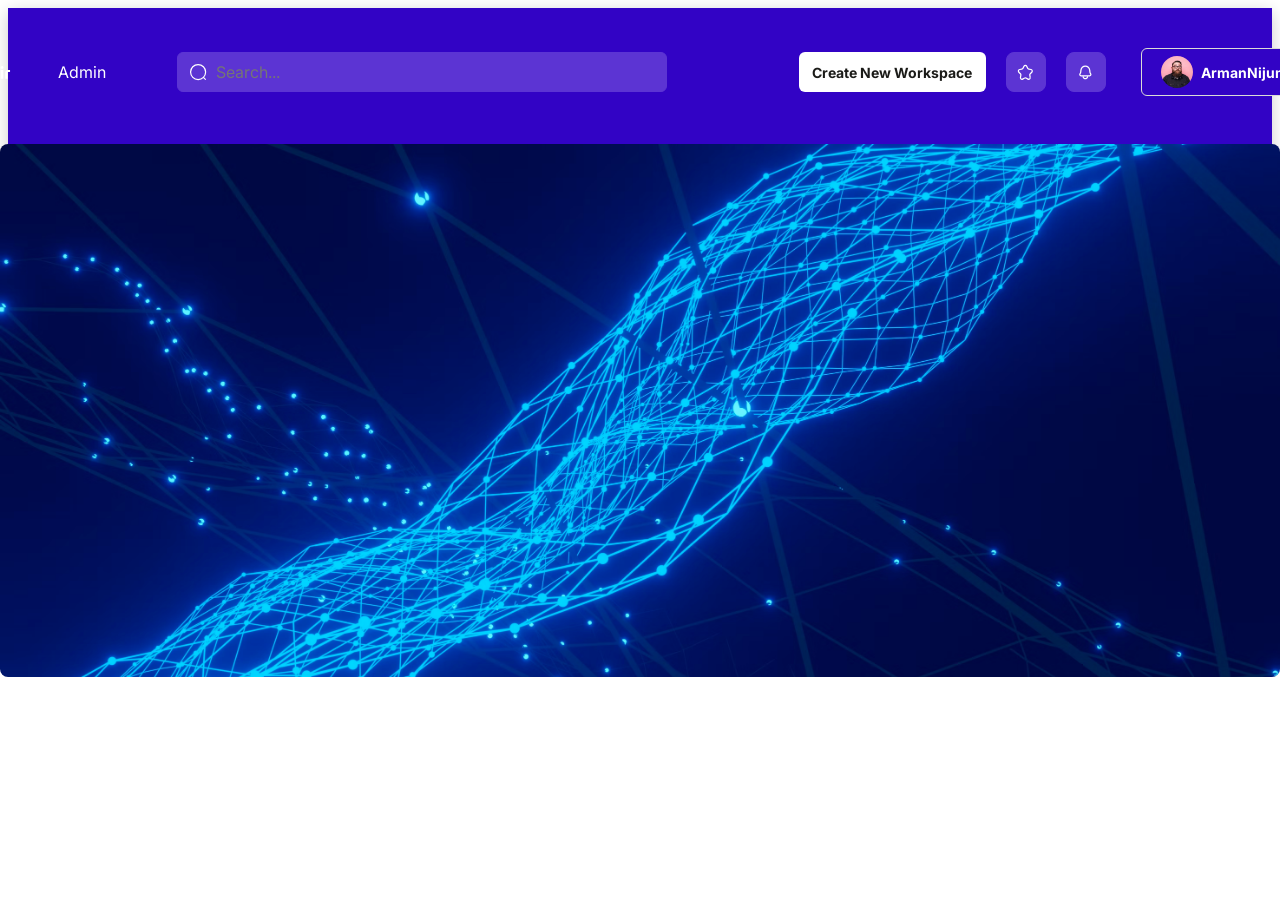
==== index.html @ 70e7b848 "Deploying to gh-pages from @ mooreandrew790/DireDemo@0fb640bbb8e37ad60424a8025bb36c1a127065a5 🚀" ====
<!DOCTYPE html><html><head><meta charSet="utf-8"/><meta name="viewport" content="width=device-width"/><meta name="next-head-count" content="2"/><link rel="preload" href="/_next/static/css/ab44ce7add5c3d11.css" as="style"/><link rel="stylesheet" href="/_next/static/css/ab44ce7add5c3d11.css" data-n-g=""/><link rel="preload" href="/_next/static/css/dc3873ab738b9bce.css" as="style"/><link rel="stylesheet" href="/_next/static/css/dc3873ab738b9bce.css" data-n-p=""/><noscript data-n-css=""></noscript><script defer="" nomodule="" src="/_next/static/chunks/polyfills-c67a75d1b6f99dc8.js"></script><script src="/_next/static/chunks/webpack-c491b2a411a4f8fa.js" defer=""></script><script src="/_next/static/chunks/framework-7dc8a65f4a0cda33.js" defer=""></script><script src="/_next/static/chunks/main-df1ecbdd0458747a.js" defer=""></script><script src="/_next/static/chunks/pages/_app-c2779e3d6f8c6243.js" defer=""></script><script src="/_next/static/chunks/219-6e9c9cba8bc4fe45.js" defer=""></script><script src="/_next/static/chunks/pages/index-1f3f9304adf712e7.js" defer=""></script><script src="/_next/static/LO3xbbpgsCftKKt5Zr5r4/_buildManifest.js" defer=""></script><script src="/_next/static/LO3xbbpgsCftKKt5Zr5r4/_ssgManifest.js" defer=""></script></head><body><div id="__next"><style>
        body {
          margin: 0;
        }
      </style><div class="plasmic_dair_prototype_plasmic_page_wrapper__RgYCq"><div class="plasmic_dair_prototype_all__zmJiw plasmic_dair_prototype_root_reset__dfK2D plasmic_dair_prototype_plasmic_default_styles__KiikU PlasmicHomepage_root__vpNJ7"><div class="plasmic_dair_prototype_all__zmJiw PlasmicHomepage_container__5GKPu"><div class="plasmic_dair_prototype_all__zmJiw plasmic_dair_prototype_root_reset__dfK2D plasmic_dair_prototype_plasmic_default_styles__KiikU PlasmicHeader_root__o10tr __wab_instance PlasmicHomepage_header__nyD7u"><div class="__wab_flex-container"><div class="plasmic_dair_prototype_all__zmJiw PlasmicHeader_freeBox__sdy5m"><div class="__wab_flex-container"><div class="plasmic_dair_prototype_all__zmJiw PlasmicHeader_group__GZYSv"><div class="plasmic_dair_prototype_all__zmJiw PlasmicHeader_group2__TCOmg"><div class="plasmic_dair_prototype_all__zmJiw PlasmicHeader_group3__mRiJ9"><div class="plasmic_dair_prototype_all__zmJiw PlasmicHeader_group4__qfUpE"><svg xmlns="http://www.w3.org/2000/svg" fill="none" viewBox="0 0 3 6" height="1em" width="1em" style="fill:currentcolor" class="plasmic-default__svg plasmic_dair_prototype_all__zmJiw PlasmicHeader_svg__maZ6S__Tutso" role="img"><path d="M0 4.04V1.71L2.944 0v5.751L0 4.04z" fill="currentColor"></path></svg></div><svg xmlns="http://www.w3.org/2000/svg" fill="none" viewBox="0 0 12 19" height="1em" width="1em" style="fill:currentcolor" class="plasmic-default__svg plasmic_dair_prototype_all__zmJiw PlasmicHeader_svg__ypmWp__2fuoL" role="img"><path opacity=".9" d="M11.443 12.484V0L8.499 1.711v9.062L0 15.739l1.5 2.552 9.943-5.807z" fill="currentColor"></path></svg><svg xmlns="http://www.w3.org/2000/svg" fill="none" viewBox="0 0 15 34" height="1em" width="1em" style="fill:currentcolor" class="plasmic-default__svg plasmic_dair_prototype_all__zmJiw PlasmicHeader_svg__bifZm__hcX4g" role="img"><path opacity=".7" d="M14.678 7.687L1.473 0 0 2.567l11.735 6.845v14.645L.027 30.874l1.5 2.567 13.15-7.659V7.687z" fill="currentColor"></path></svg><svg xmlns="http://www.w3.org/2000/svg" fill="none" viewBox="0 0 18 35" height="1em" width="1em" style="fill:currentcolor" class="plasmic-default__svg plasmic_dair_prototype_all__zmJiw PlasmicHeader_svg__puZoU__2rNwa" role="img"><path opacity=".5" d="M17.692 9.454L1.486 0 0 2.581l14.748 8.599V32.5l2.944 1.725V9.454z" fill="currentColor"></path></svg></div></div><svg xmlns="http://www.w3.org/2000/svg" fill="none" viewBox="0 0 33 14" height="1em" width="1em" style="fill:currentcolor" class="plasmic-default__svg plasmic_dair_prototype_all__zmJiw PlasmicHeader_svg__y97Uo__Ydhdg" role="img"><path d="M4.763 13.466c-.75 0-1.43-.126-2.027-.365a3.962 3.962 0 01-1.5-1.038 4.532 4.532 0 01-.917-1.57A6.022 6.022 0 010 8.513c0-.911.18-1.697.542-2.384a3.956 3.956 0 011.527-1.613c.667-.393 1.417-.59 2.292-.59.374 0 .736.057 1.083.155.347.112.666.266.944.463.278.196.514.435.694.715h.014V.196h2.43V8.5c0 .996-.194 1.88-.583 2.623a4.247 4.247 0 01-1.638 1.726c-.709.42-1.556.617-2.542.617zm0-2.09c.486 0 .903-.112 1.236-.35.347-.24.611-.562.792-.969.18-.406.277-.855.277-1.36 0-.505-.097-.954-.277-1.36a2.256 2.256 0 00-.792-.969c-.347-.238-.75-.35-1.236-.35-.472 0-.889.112-1.236.35a2.256 2.256 0 00-.791.968c-.18.407-.278.856-.278 1.36 0 .506.097.955.278 1.361.18.407.444.73.791.968.361.239.764.351 1.236.351zm10.527 2.09c-.82 0-1.542-.21-2.153-.645-.611-.435-1.083-1.01-1.43-1.726-.334-.715-.5-1.514-.5-2.384 0-.898.194-1.697.57-2.427.388-.73.93-1.304 1.652-1.725.722-.421 1.583-.631 2.583-.631 1.013 0 1.874.21 2.569.645a4.358 4.358 0 011.597 1.74c.36.729.555 1.528.555 2.412v4.545h-2.43v-1.515h-.042c-.18.322-.402.617-.666.87a2.86 2.86 0 01-.958.63c-.375.14-.82.211-1.348.211zm.694-2.09c.472 0 .875-.112 1.222-.35.347-.24.61-.562.791-.969.181-.406.278-.87.278-1.36 0-.491-.097-.954-.277-1.347a2.301 2.301 0 00-.792-.954c-.347-.238-.75-.35-1.222-.35-.486 0-.903.112-1.25.35a2.3 2.3 0 00-.791.954 3.233 3.233 0 00-.278 1.347c0 .49.097.954.278 1.36.18.407.444.73.791.968.347.239.764.351 1.25.351zm8.263-8.318c-.417 0-.764-.154-1.07-.449a1.459 1.459 0 01-.444-1.08c0-.42.153-.772.444-1.08A1.43 1.43 0 0124.247 0c.416 0 .763.154 1.069.449.305.308.444.66.444 1.08 0 .42-.152.771-.444 1.08a1.461 1.461 0 01-1.07.449zm-1.223 10.198V4.138h2.445v9.118h-2.445zm4.639-.001V6.733c0-.814.222-1.445.68-1.908.458-.463 1.083-.687 1.889-.687h2.5v2.09h-2.07a.601.601 0 00-.402.154.542.542 0 00-.167.407v6.452h-2.43v.014z" fill="currentColor"></path></svg></div><div class="plasmic_dair_prototype_all__zmJiw PlasmicHeader_text__bvOd__BmDYK"><span class="plasmic_default__all plasmic_default__span" style="color:#FFFFFF">Admin</span></div><div class="plasmic_dair_prototype_all__zmJiw plasmic_dair_prototype_root_reset__dfK2D plasmic_dair_prototype_plasmic_default_styles__KiikU PlasmicInput_root__XRYMZ __wab_instance PlasmicHeader_inputSearch__LH7OE"><div class="plasmic_dair_prototype_all__zmJiw PlasmicInput_startIconContainer__3_WaG"><div class="__wab_slot PlasmicInput_slotTargetStartIcon__v1Rfj"><svg xmlns="http://www.w3.org/2000/svg" fill="none" viewBox="0 0 24 24" height="1em" width="1em" style="stroke:currentcolor" class="plasmic-default__svg plasmic_dair_prototype_all__zmJiw PlasmicHomepage_svg__O1zzw" role="img"><path d="M21 11.5a9.5 9.5 0 10-19 0 9.5 9.5 0 0019 0z" stroke="currentColor" stroke-width="1.5" stroke-linejoin="round"></path><path d="M18.5 18.5L22 22" stroke="currentColor" stroke-width="1.5" stroke-linecap="round" stroke-linejoin="round"></path></svg></div></div><input class="plasmic_dair_prototype_all__zmJiw plasmic_dair_prototype_input__nPx3l PlasmicInput_input__nJtvK" placeholder="Search..." type="text"/><div class="plasmic_dair_prototype_all__zmJiw PlasmicInput_endIconContainer__43l_n"><svg xmlns="http://www.w3.org/2000/svg" fill="none" viewBox="0 0 24 24" height="1em" width="1em" style="fill:currentcolor" class="plasmic-default__svg plasmic_dair_prototype_all__zmJiw PlasmicHeader_svg__jswSo__1K0Lx" role="img"><path fill-rule="evenodd" clip-rule="evenodd" d="M18.416 5.876a.75.75 0 01.208 1.04L11.42 17.721a1.75 1.75 0 01-2.871.06l-3.156-4.34a.75.75 0 111.214-.882l3.155 4.339a.25.25 0 00.41-.009l7.204-10.805a.75.75 0 011.04-.208z" fill="currentColor"></path></svg></div></div><button class="plasmic_dair_prototype_all__zmJiw plasmic_dair_prototype_button__OJLIY plasmic_dair_prototype_root_reset__dfK2D plasmic_dair_prototype_plasmic_default_styles__KiikU PlasmicButton_root__8mukD PlasmicButton_rootcolor_white__GkTK5 __wab_instance PlasmicHeader_workspace__k7fON"><div class="__wab_flex-container"><div class="plasmic_dair_prototype_all__zmJiw PlasmicButton_contentContainer__QXK8z"><div class="__wab_slot PlasmicButton_slotTargetChildren__a0Y_V PlasmicButton_slotTargetChildrencolor_white__2lhyl"><div class="plasmic_dair_prototype_all__zmJiw PlasmicHeader_text__u5Lpc__4wMqS">Create New Workspace</div></div></div></div></button><button class="plasmic_dair_prototype_all__zmJiw plasmic_dair_prototype_button__OJLIY plasmic_dair_prototype_root_reset__dfK2D plasmic_dair_prototype_plasmic_default_styles__KiikU PlasmicStarIconButton_root__rrEGf __wab_instance PlasmicHeader_starIconButton__H_pYC"><svg xmlns="http://www.w3.org/2000/svg" fill="none" viewBox="0 0 20 20" height="1em" width="1em" style="fill:currentcolor" class="plasmic-default__svg plasmic_dair_prototype_all__zmJiw PlasmicStarIconButton_svg__Rimt1" role="img"><path d="M5.825 6.207l.112.742-.112-.742zm1.377-1.04l-.678-.321.678.322zM2.22 9.842l.534-.527-.534.527zM3.233 6.6l-.112-.742.112.742zm1.388 6.825l.74.122-.74-.122zm-.526-1.683l-.534.527.534-.527zm2.735 6.37l-.36-.658.36.658zm-2.65-2.005l-.74-.122.74.122zm6.672.737l-.36.658.36-.658zm-1.702 0l.36.658-.36-.658zm6.672-.737l.74-.122-.74.122zm-2.652 2.004l.36-.658-.36.658zm2.735-6.37l-.534-.526.534.526zm-.526 1.683l-.74.122.74-.122zm1.388-6.825l.112-.742-.112.742zM17.78 9.84l.534.527-.534-.527zM12.8 5.168l.677-.322-.678.322zm1.376 1.04l-.112.741.112-.742zM11.64 2.726l-.677.322.677-.322zm-3.278 0l.677.322-.677-.322zm2.6.322l1.16 2.441 1.355-.643-1.16-2.441-1.354.643zm3.102 3.901l2.591.391.224-1.483-2.591-.391-.224 1.483zm3.182 2.365l-1.875 1.9 1.068 1.054 1.875-1.9-1.068-1.054zm-2.607 4.232l.443 2.683 1.48-.244-.443-2.683-1.48.244zm-1.11 3.907l-2.318-1.267-.719 1.316 2.318 1.267.72-1.316zM8.79 16.186l-2.318 1.267.72 1.316 2.317-1.267-.72-1.316zm-3.871.043l.443-2.683-1.48-.244-.443 2.683 1.48.244zm-.29-5.014l-1.874-1.9-1.068 1.053 1.875 1.9 1.068-1.053zM3.347 7.34l2.591-.391-.224-1.483-2.591.391.224 1.483zM7.88 5.49l1.16-2.442-1.356-.643-1.159 2.441 1.355.643zM5.937 6.948a2.585 2.585 0 001.942-1.46l-1.355-.643a1.085 1.085 0 01-.81.62l.223 1.483zM2.755 9.314c-.683-.692-.263-1.844.59-1.974l-.223-1.483C.977 6.181.2 8.86 1.687 10.367l1.068-1.053zm2.607 4.232a2.698 2.698 0 00-.732-2.331l-1.068 1.053a1.2 1.2 0 01.32 1.034l1.48.244zm1.11 3.907c-.733.4-1.719-.22-1.553-1.224l-1.48-.244c-.347 2.102 1.803 3.85 3.752 2.784l-.72-1.316zm4.738-1.267a2.517 2.517 0 00-2.42 0l.719 1.316c.308-.169.674-.169.982 0l.72-1.316zm3.871.043c.166 1.004-.82 1.625-1.553 1.224l-.72 1.316c1.95 1.065 4.1-.682 3.753-2.784l-1.48.244zm.29-5.014a2.698 2.698 0 00-.733 2.33l1.48-.243a1.198 1.198 0 01.32-1.034l-1.068-1.053zm1.283-3.875c.854.13 1.274 1.282.591 1.974l1.068 1.054c1.487-1.508.71-4.187-1.435-4.51l-.224 1.482zm-4.533-1.85a2.585 2.585 0 001.942 1.459l.224-1.483a1.085 1.085 0 01-.811-.62l-1.355.643zm.196-3.085a2.548 2.548 0 00-4.634 0l1.355.643a1.048 1.048 0 011.924 0l1.355-.643z" fill="currentColor"></path></svg></button><button class="plasmic_dair_prototype_all__zmJiw plasmic_dair_prototype_button__OJLIY plasmic_dair_prototype_root_reset__dfK2D plasmic_dair_prototype_plasmic_default_styles__KiikU PlasmicAlarmIconButton_root__gbiq6 __wab_instance PlasmicHeader_alarmIconButton__UtV1y"><svg xmlns="http://www.w3.org/2000/svg" fill="none" viewBox="0 0 20 20" height="1em" width="1em" style="fill:currentcolor" class="plasmic-default__svg plasmic_dair_prototype_all__zmJiw PlasmicAlarmIconButton_svg__r7a53" role="img"><path d="M3.713 11.567l-.572-.486.572.486zm.733-1.702l.745.085-.745-.085zm11.108 0l.746-.084-.746.084zm.733 1.702l.572-.486-.572.486zm-1.02-4.239l-.745.085.745-.085zm-10.534 0l-.745-.084.745.084zm10.409 6.089H4.858v1.5h10.284v-1.5zm-.62-6.004l.287 2.537 1.49-.169-.287-2.537-1.49.169zM5.19 9.95l.287-2.537-1.49-.17L3.7 9.782l1.49.169zm-.907 2.102A3.93 3.93 0 005.19 9.95L3.7 9.78a2.436 2.436 0 01-.56 1.3l1.143.971zM14.81 9.95c.088.776.403 1.51.907 2.102l1.143-.97a2.431 2.431 0 01-.56-1.301l-1.49.169zm-9.95 3.467c-.626 0-1.05-.805-.575-1.365l-1.143-.97c-1.246 1.467-.273 3.835 1.717 3.835v-1.5zm10.283 1.5c1.99 0 2.963-2.368 1.717-3.836l-1.144.971c.476.56.052 1.365-.573 1.365v1.5zm.87-7.673C15.66 4.13 13.09 1.75 10 1.75v1.5c2.292 0 4.25 1.772 4.522 4.163l1.49-.17zm-10.534.169C5.75 5.022 7.708 3.25 10 3.25v-1.5c-3.09 0-5.66 2.38-6.012 5.494l1.49.169zm7.723 8.683a.75.75 0 10-1.404-.526l1.404.526zm-5-.526a.75.75 0 00-1.404.526l1.404-.526zm3.596 0c-.25.667-.944 1.18-1.798 1.18v1.5c1.455 0 2.724-.878 3.202-2.154l-1.404-.526zM10 16.75c-.854 0-1.548-.513-1.798-1.18l-1.404.526C7.276 17.372 8.545 18.25 10 18.25v-1.5z" fill="currentColor"></path></svg></button><button class="plasmic_dair_prototype_all__zmJiw plasmic_dair_prototype_button__OJLIY plasmic_dair_prototype_root_reset__dfK2D plasmic_dair_prototype_plasmic_default_styles__KiikU PlasmicUserSelect_root__X_z65 __wab_instance PlasmicHeader_userSelect__6zmpL"><div class="plasmic_dair_prototype_all__zmJiw PlasmicUserSelect_contentContainer__HIAAN"><div class="__wab_slot PlasmicUserSelect_slotTargetSelectedContent__ETXpO"><div class="plasmic_dair_prototype_all__zmJiw PlasmicUserSelect_freeBox__lpFfP__MzpZl"><div class="PlasmicUserSelect_img__t1CGc__aX7ux __wab_img-wrapper"><img alt="" aria-hidden="true" class="__wab_img-spacer-svg" src="[data-uri]" style="width:100%;height:100%"/><picture class="__wab_picture"><img alt="" loading="lazy" class="__wab_img" decoding="async" src="/plasmic/dair_prototype/images/avatarsvg.svg" style="width:0;height:0"/></picture></div><div class="plasmic_dair_prototype_all__zmJiw PlasmicUserSelect_text__eE8C9__bjGX8"><span class="plasmic_dair_prototype_all__zmJiw plasmic_dair_prototype_span__nQXVe plasmic_dair_prototype_plasmic_default__inline__5UFz7 PlasmicUserSelect_span__lFhp6__kzTFo">ArmanNijum</span></div></div></div></div><svg xmlns="http://www.w3.org/2000/svg" fill="none" viewBox="0 0 24 24" height="1em" width="1em" class="plasmic-default__svg plasmic_dair_prototype_all__zmJiw PlasmicUserSelect_dropdownIcon__Zj_Uu" role="img"><path stroke="currentColor" stroke-linecap="round" stroke-linejoin="round" stroke-width="1.5" d="M15.25 10.75L12 14.25l-3.25-3.5"></path></svg></button></div></div></div></div><div class="PlasmicHomepage_bannerImage__vOoOV __wab_img-wrapper"><img alt="" aria-hidden="true" class="__wab_img-spacer-svg" src="[data-uri]" style="width:100%;height:100%"/><picture class="__wab_picture"><img alt="banner image" loading="lazy" class="__wab_img" decoding="async" src="/plasmic/dair_prototype/images/f00050A1E18C9D48Aa9Ecf381112344Fpng.png" style="width:0;height:0"/></picture></div></div></div></div></div><script id="__NEXT_DATA__" type="application/json">{"props":{"pageProps":{}},"page":"/","query":{},"buildId":"LO3xbbpgsCftKKt5Zr5r4","nextExport":true,"autoExport":true,"isFallback":false,"scriptLoader":[]}</script></body></html>
---- _next/static/css/ab44ce7add5c3d11.css ----
body,html{padding:0;margin:0;font-family:-apple-system,BlinkMacSystemFont,Segoe UI,Roboto,Oxygen,Ubuntu,Cantarell,Fira Sans,Droid Sans,Helvetica Neue,sans-serif}a{color:inherit;text-decoration:none}*{box-sizing:border-box}@media (prefers-color-scheme:dark){html{color-scheme:dark}body{color:#fff;background:#000}}
---- _next/static/css/ab44ce7add5c3d11.css ----
body,html{padding:0;margin:0;font-family:-apple-system,BlinkMacSystemFont,Segoe UI,Roboto,Oxygen,Ubuntu,Cantarell,Fira Sans,Droid Sans,Helvetica Neue,sans-serif}a{color:inherit;text-decoration:none}*{box-sizing:border-box}@media (prefers-color-scheme:dark){html{color-scheme:dark}body{color:#fff;background:#000}}
---- _next/static/css/dc3873ab738b9bce.css ----
@import url("https://fonts.googleapis.com/css2?family=Inter%3Aital%2Cwght%400%2C400%3B0%2C500%3B0%2C600%3B0%2C700%3B0%2C900&family=Inconsolata%3Aital%2Cwght%400%2C400%3B0%2C500%3B0%2C600%3B0%2C700%3B0%2C900&display=swap");.plasmic_dair_prototype_plasmic_default_styles__KiikU{--mixin-0HIQNllrzaih_font-family:"Inter";--mixin-0HIQNllrzaih_font-size:16px;--mixin-0HIQNllrzaih_font-weight:400;--mixin-0HIQNllrzaih_font-style:normal;--mixin-0HIQNllrzaih_color:#535353;--mixin-0HIQNllrzaih_text-align:left;--mixin-0HIQNllrzaih_text-transform:none;--mixin-0HIQNllrzaih_line-height:1.5;--mixin-0HIQNllrzaih_letter-spacing:normal;--mixin-0HIQNllrzaih_white-space:pre-wrap;--mixin-0HIQNllrzaih_user-select:text;--mixin-0HIQNllrzaih_text-decoration-line:none;--mixin-0HIQNllrzaih_text-overflow:clip;--mixin-xeJg1RBj1vXF_color:#000;--mixin-xeJg1RBj1vXF_font-weight:900;--mixin-xeJg1RBj1vXF_font-size:72px;--mixin-xeJg1RBj1vXF_line-height:1;--mixin-xeJg1RBj1vXF_letter-spacing:-4px;--mixin-xeJg1RBj1vXF_white-space:pre-wrap;--mixin-G_Ie8w1w5393_font-family:"Inter";--mixin-G_Ie8w1w5393_color:#000;--mixin-G_Ie8w1w5393_font-size:48px;--mixin-G_Ie8w1w5393_font-weight:700;--mixin-G_Ie8w1w5393_letter-spacing:-1px;--mixin-G_Ie8w1w5393_line-height:1.1;--mixin-G_Ie8w1w5393_white-space:pre-wrap;--mixin-eRZ-4_tg-JZt_color:#0070f3;--mixin-eRZ-4_tg-JZt_white-space:pre-wrap;--mixin-kQ_e6vzPdAu1_font-family:"Inter";--mixin-kQ_e6vzPdAu1_color:#000;--mixin-kQ_e6vzPdAu1_font-size:32px;--mixin-kQ_e6vzPdAu1_font-weight:600;--mixin-kQ_e6vzPdAu1_letter-spacing:-0.8px;--mixin-kQ_e6vzPdAu1_line-height:1.2;--mixin-kQ_e6vzPdAu1_white-space:pre-wrap;--mixin-trMCJkD4Tb-E_font-family:"Inter";--mixin-trMCJkD4Tb-E_color:#000;--mixin-trMCJkD4Tb-E_font-size:24px;--mixin-trMCJkD4Tb-E_font-weight:600;--mixin-trMCJkD4Tb-E_letter-spacing:-0.5px;--mixin-trMCJkD4Tb-E_line-height:1.3;--mixin-trMCJkD4Tb-E_white-space:pre-wrap;--mixin-zWiIbubKHjDO_background:linear-gradient(#f8f8f8,#f8f8f8);--mixin-zWiIbubKHjDO_border-bottom-color:#ddd;--mixin-zWiIbubKHjDO_border-bottom-style:solid;--mixin-zWiIbubKHjDO_border-bottom-width:1px;--mixin-zWiIbubKHjDO_border-left-color:#ddd;--mixin-zWiIbubKHjDO_border-left-style:solid;--mixin-zWiIbubKHjDO_border-left-width:1px;--mixin-zWiIbubKHjDO_border-right-color:#ddd;--mixin-zWiIbubKHjDO_border-right-style:solid;--mixin-zWiIbubKHjDO_border-right-width:1px;--mixin-zWiIbubKHjDO_border-top-color:#ddd;--mixin-zWiIbubKHjDO_border-top-style:solid;--mixin-zWiIbubKHjDO_border-top-width:1px;--mixin-zWiIbubKHjDO_border-bottom-left-radius:3px;--mixin-zWiIbubKHjDO_border-bottom-right-radius:3px;--mixin-zWiIbubKHjDO_border-top-left-radius:3px;--mixin-zWiIbubKHjDO_border-top-right-radius:3px;--mixin-zWiIbubKHjDO_font-family:"Inconsolata";--mixin-zWiIbubKHjDO_padding-bottom:1px;--mixin-zWiIbubKHjDO_padding-left:4px;--mixin-zWiIbubKHjDO_padding-right:4px;--mixin-zWiIbubKHjDO_padding-top:1px;--mixin-zWiIbubKHjDO_white-space:pre-wrap;--mixin-yZdt8EzDw9eO_border-left-color:#ddd;--mixin-yZdt8EzDw9eO_border-left-style:solid;--mixin-yZdt8EzDw9eO_border-left-width:3px;--mixin-yZdt8EzDw9eO_color:#888;--mixin-yZdt8EzDw9eO_padding-left:10px;--mixin-yZdt8EzDw9eO_white-space:pre-wrap;--mixin-A5YYs_8BdKxl_background:linear-gradient(#f8f8f8,#f8f8f8);--mixin-A5YYs_8BdKxl_border-bottom-color:#ddd;--mixin-A5YYs_8BdKxl_border-bottom-style:solid;--mixin-A5YYs_8BdKxl_border-bottom-width:1px;--mixin-A5YYs_8BdKxl_border-left-color:#ddd;--mixin-A5YYs_8BdKxl_border-left-style:solid;--mixin-A5YYs_8BdKxl_border-left-width:1px;--mixin-A5YYs_8BdKxl_border-right-color:#ddd;--mixin-A5YYs_8BdKxl_border-right-style:solid;--mixin-A5YYs_8BdKxl_border-right-width:1px;--mixin-A5YYs_8BdKxl_border-top-color:#ddd;--mixin-A5YYs_8BdKxl_border-top-style:solid;--mixin-A5YYs_8BdKxl_border-top-width:1px;--mixin-A5YYs_8BdKxl_border-bottom-left-radius:3px;--mixin-A5YYs_8BdKxl_border-bottom-right-radius:3px;--mixin-A5YYs_8BdKxl_border-top-left-radius:3px;--mixin-A5YYs_8BdKxl_border-top-right-radius:3px;--mixin-A5YYs_8BdKxl_font-family:"Inconsolata";--mixin-A5YYs_8BdKxl_padding-bottom:3px;--mixin-A5YYs_8BdKxl_padding-left:6px;--mixin-A5YYs_8BdKxl_padding-right:6px;--mixin-A5YYs_8BdKxl_padding-top:3px;--mixin-A5YYs_8BdKxl_white-space:pre-wrap;--mixin-RgE1v7tkkBMX_display:flex;--mixin-RgE1v7tkkBMX_flex-direction:column;--mixin-RgE1v7tkkBMX_align-items:stretch;--mixin-RgE1v7tkkBMX_justify-content:flex-start;--mixin-RgE1v7tkkBMX_list-style-position:outside;--mixin-RgE1v7tkkBMX_padding-left:40px;--mixin-RgE1v7tkkBMX_position:relative;--mixin-RgE1v7tkkBMX_list-style-type:disc;--mixin-RgE1v7tkkBMX_white-space:pre-wrap;--mixin-cDRS0KA5SGJ6Q_display:flex;--mixin-cDRS0KA5SGJ6Q_flex-direction:column;--mixin-cDRS0KA5SGJ6Q_align-items:stretch;--mixin-cDRS0KA5SGJ6Q_justify-content:flex-start;--mixin-cDRS0KA5SGJ6Q_list-style-position:outside;--mixin-cDRS0KA5SGJ6Q_padding-left:40px;--mixin-cDRS0KA5SGJ6Q_position:relative;--mixin-cDRS0KA5SGJ6Q_list-style-type:decimal;--mixin-cDRS0KA5SGJ6Q_white-space:pre-wrap;--mixin-NBHgDuV556ip5_font-family:"Inter";--mixin-NBHgDuV556ip5_color:#000;--mixin-NBHgDuV556ip5_font-size:20px;--mixin-NBHgDuV556ip5_font-weight:600;--mixin-NBHgDuV556ip5_letter-spacing:-0.3px;--mixin-NBHgDuV556ip5_line-height:1.5;--mixin-NBHgDuV556ip5_white-space:pre-wrap;--mixin-TDV754wQ6jbvo_font-family:"Inter";--mixin-TDV754wQ6jbvo_color:#000;--mixin-TDV754wQ6jbvo_font-size:16px;--mixin-TDV754wQ6jbvo_font-weight:600;--mixin-TDV754wQ6jbvo_line-height:1.5;--mixin-TDV754wQ6jbvo_white-space:pre-wrap;--mixin-qlwFELkPBTs4u_color:#3291ff;--mixin-qlwFELkPBTs4u_white-space:pre-wrap}:where(.plasmic_dair_prototype_all__zmJiw){display:block;white-space:inherit;grid-row:auto;grid-column:auto;position:relative;background:none;background-size:100% 100%;background-repeat:no-repeat;box-shadow:none;box-sizing:border-box;-webkit-text-decoration-line:none;text-decoration-line:none;margin:0;border-width:0}:where(.plasmic_dair_prototype___wab_expr_html_text__PSMBg *){white-space:inherit;grid-row:auto;grid-column:auto;background:none;background-size:100% 100%;background-repeat:no-repeat;box-shadow:none;box-sizing:border-box;-webkit-text-decoration-line:none;text-decoration-line:none;margin:0;border-width:0}:where(.plasmic_dair_prototype_img__bvGO4){display:inline-block}:where(.plasmic_dair_prototype___wab_expr_html_text__PSMBg img){white-space:inherit}:where(.plasmic_dair_prototype_li__pHl3e){display:list-item}:where(.plasmic_dair_prototype___wab_expr_html_text__PSMBg li){white-space:inherit}:where(.plasmic_dair_prototype_span__nQXVe){display:inline;position:static;font-family:inherit;line-height:inherit;font-size:inherit;font-style:inherit;font-weight:inherit;color:inherit;text-transform:inherit}:where(.plasmic_dair_prototype___wab_expr_html_text__PSMBg span){white-space:inherit;font-family:inherit;line-height:inherit;font-size:inherit;font-style:inherit;font-weight:inherit;color:inherit;text-transform:inherit}:where(.plasmic_dair_prototype_input__nPx3l){font-family:inherit;line-height:inherit;font-size:inherit;font-style:inherit;font-weight:inherit;color:inherit;text-transform:inherit;background-image:linear-gradient(#fff,#fff);padding:2px;border:1px solid #d3d3d3}:where(.plasmic_dair_prototype___wab_expr_html_text__PSMBg input){white-space:inherit;font-family:inherit;line-height:inherit;font-size:inherit;font-style:inherit;font-weight:inherit;color:inherit;text-transform:inherit;background-image:linear-gradient(#fff,#fff);padding:2px;border:1px solid #d3d3d3}:where(.plasmic_dair_prototype_textarea__bPj7V){font-family:inherit;line-height:inherit;font-size:inherit;font-style:inherit;font-weight:inherit;color:inherit;text-transform:inherit;padding:2px;border:1px solid #d3d3d3}:where(.plasmic_dair_prototype___wab_expr_html_text__PSMBg textarea){white-space:inherit;font-family:inherit;line-height:inherit;font-size:inherit;font-style:inherit;font-weight:inherit;color:inherit;text-transform:inherit;padding:2px;border:1px solid #d3d3d3}:where(.plasmic_dair_prototype_button__OJLIY){font-family:inherit;line-height:inherit;font-size:inherit;font-style:inherit;font-weight:inherit;color:inherit;text-transform:inherit;background-image:none;align-items:flex-start;text-align:center;padding:2px 6px;border:1px solid #d3d3d3}:where(.plasmic_dair_prototype___wab_expr_html_text__PSMBg button){white-space:inherit;font-family:inherit;line-height:inherit;font-size:inherit;font-style:inherit;font-weight:inherit;color:inherit;text-transform:inherit;background-image:none;align-items:flex-start;text-align:center;padding:2px 6px;border:1px solid #d3d3d3}:where(.plasmic_dair_prototype_code__ApAj1){font-family:inherit;line-height:inherit}:where(.plasmic_dair_prototype___wab_expr_html_text__PSMBg code){white-space:inherit;font-family:inherit;line-height:inherit}:where(.plasmic_dair_prototype_pre__96Lot){font-family:inherit;line-height:inherit}:where(.plasmic_dair_prototype___wab_expr_html_text__PSMBg pre){white-space:inherit;font-family:inherit;line-height:inherit}:where(.plasmic_dair_prototype_p__mShAT){font-family:inherit;line-height:inherit;font-size:inherit;font-style:inherit;font-weight:inherit;color:inherit;text-transform:inherit}:where(.plasmic_dair_prototype___wab_expr_html_text__PSMBg p){white-space:inherit;font-family:inherit;line-height:inherit;font-size:inherit;font-style:inherit;font-weight:inherit;color:inherit;text-transform:inherit}:where(.plasmic_dair_prototype_h1__duYfp){font-size:inherit;font-weight:inherit}:where(.plasmic_dair_prototype___wab_expr_html_text__PSMBg h1){white-space:inherit;font-size:inherit;font-weight:inherit}:where(.plasmic_dair_prototype_h2__aUso0){font-size:inherit;font-weight:inherit}:where(.plasmic_dair_prototype___wab_expr_html_text__PSMBg h2){white-space:inherit;font-size:inherit;font-weight:inherit}:where(.plasmic_dair_prototype_h3__eNijt){font-size:inherit;font-weight:inherit}:where(.plasmic_dair_prototype___wab_expr_html_text__PSMBg h3){white-space:inherit;font-size:inherit;font-weight:inherit}:where(.plasmic_dair_prototype_h4__cerYa){font-size:inherit;font-weight:inherit}:where(.plasmic_dair_prototype___wab_expr_html_text__PSMBg h4){white-space:inherit;font-size:inherit;font-weight:inherit}:where(.plasmic_dair_prototype_h5__aXVNU){font-size:inherit;font-weight:inherit}:where(.plasmic_dair_prototype___wab_expr_html_text__PSMBg h5){white-space:inherit;font-size:inherit;font-weight:inherit}:where(.plasmic_dair_prototype_h6__oZ5Vg){font-size:inherit;font-weight:inherit}:where(.plasmic_dair_prototype___wab_expr_html_text__PSMBg h6){white-space:inherit;font-size:inherit;font-weight:inherit}:where(.plasmic_dair_prototype_address__GTRQZ){font-style:inherit}:where(.plasmic_dair_prototype___wab_expr_html_text__PSMBg address){white-space:inherit;font-style:inherit}:where(.plasmic_dair_prototype_a__7USQZ){color:inherit}:where(.plasmic_dair_prototype___wab_expr_html_text__PSMBg a){white-space:inherit;color:inherit}:where(.plasmic_dair_prototype_ol__UYlNR){list-style-type:none;padding:0}:where(.plasmic_dair_prototype___wab_expr_html_text__PSMBg ol){white-space:inherit;list-style-type:none;padding:0}:where(.plasmic_dair_prototype_ul__AtQQa){list-style-type:none;padding:0}:where(.plasmic_dair_prototype___wab_expr_html_text__PSMBg ul){white-space:inherit;list-style-type:none;padding:0}:where(.plasmic_dair_prototype_select__xIwuq){padding:2px 6px}:where(.plasmic_dair_prototype___wab_expr_html_text__PSMBg select){white-space:inherit;padding:2px 6px}.plasmic_dair_prototype_plasmic_default__component_wrapper__6wdCD{display:grid}.plasmic_dair_prototype_plasmic_default__inline__5UFz7{display:inline}.plasmic_dair_prototype_plasmic_page_wrapper__RgYCq{display:flex;width:100%;min-height:100vh;align-items:stretch;align-self:start}.plasmic_dair_prototype_plasmic_page_wrapper__RgYCq>*{height:auto!important}.plasmic_dair_prototype___wab_expr_html_text__PSMBg{white-space:normal}.plasmic_dair_prototype_root_reset__dfK2D{font-family:var(--mixin-0HIQNllrzaih_font-family);font-size:var(--mixin-0HIQNllrzaih_font-size);font-weight:var(--mixin-0HIQNllrzaih_font-weight);font-style:var(--mixin-0HIQNllrzaih_font-style);color:var(--mixin-0HIQNllrzaih_color);text-align:var(--mixin-0HIQNllrzaih_text-align);text-transform:var(--mixin-0HIQNllrzaih_text-transform);line-height:var(--mixin-0HIQNllrzaih_line-height);letter-spacing:var(--mixin-0HIQNllrzaih_letter-spacing);white-space:var(--mixin-0HIQNllrzaih_white-space)}:where(.plasmic_dair_prototype_root_reset__dfK2D .plasmic_dair_prototype___wab_expr_html_text__PSMBg h1),:where(.plasmic_dair_prototype_root_reset__dfK2D .plasmic_dair_prototype_h1__duYfp),:where(.plasmic_dair_prototype_root_reset__dfK2D .plasmic_dair_prototype_plasmic_default__h1__C_DgC),:where(.plasmic_dair_prototype_root_reset__dfK2D.plasmic_dair_prototype_plasmic_default__h1__C_DgC){color:var(--mixin-xeJg1RBj1vXF_color);font-weight:var(--mixin-xeJg1RBj1vXF_font-weight);font-size:var(--mixin-xeJg1RBj1vXF_font-size);line-height:var(--mixin-xeJg1RBj1vXF_line-height);letter-spacing:var(--mixin-xeJg1RBj1vXF_letter-spacing)}:where(.plasmic_dair_prototype_root_reset__dfK2D .plasmic_dair_prototype___wab_expr_html_text__PSMBg h2),:where(.plasmic_dair_prototype_root_reset__dfK2D .plasmic_dair_prototype_h2__aUso0),:where(.plasmic_dair_prototype_root_reset__dfK2D .plasmic_dair_prototype_plasmic_default__h2__v1thI),:where(.plasmic_dair_prototype_root_reset__dfK2D.plasmic_dair_prototype_plasmic_default__h2__v1thI){font-family:var(--mixin-G_Ie8w1w5393_font-family);color:var(--mixin-G_Ie8w1w5393_color);font-size:var(--mixin-G_Ie8w1w5393_font-size);font-weight:var(--mixin-G_Ie8w1w5393_font-weight);letter-spacing:var(--mixin-G_Ie8w1w5393_letter-spacing);line-height:var(--mixin-G_Ie8w1w5393_line-height)}:where(.plasmic_dair_prototype_root_reset__dfK2D .plasmic_dair_prototype___wab_expr_html_text__PSMBg a),:where(.plasmic_dair_prototype_root_reset__dfK2D .plasmic_dair_prototype_a__7USQZ),:where(.plasmic_dair_prototype_root_reset__dfK2D .plasmic_dair_prototype_plasmic_default__a__zhnfI),:where(.plasmic_dair_prototype_root_reset__dfK2D.plasmic_dair_prototype_plasmic_default__a__zhnfI){color:var(--mixin-eRZ-4_tg-JZt_color)}:where(.plasmic_dair_prototype_root_reset__dfK2D .plasmic_dair_prototype___wab_expr_html_text__PSMBg h3),:where(.plasmic_dair_prototype_root_reset__dfK2D .plasmic_dair_prototype_h3__eNijt),:where(.plasmic_dair_prototype_root_reset__dfK2D .plasmic_dair_prototype_plasmic_default__h3__bv3Uc),:where(.plasmic_dair_prototype_root_reset__dfK2D.plasmic_dair_prototype_plasmic_default__h3__bv3Uc){font-family:var(--mixin-kQ_e6vzPdAu1_font-family);color:var(--mixin-kQ_e6vzPdAu1_color);font-size:var(--mixin-kQ_e6vzPdAu1_font-size);font-weight:var(--mixin-kQ_e6vzPdAu1_font-weight);letter-spacing:var(--mixin-kQ_e6vzPdAu1_letter-spacing);line-height:var(--mixin-kQ_e6vzPdAu1_line-height)}:where(.plasmic_dair_prototype_root_reset__dfK2D .plasmic_dair_prototype___wab_expr_html_text__PSMBg h4),:where(.plasmic_dair_prototype_root_reset__dfK2D .plasmic_dair_prototype_h4__cerYa),:where(.plasmic_dair_prototype_root_reset__dfK2D .plasmic_dair_prototype_plasmic_default__h4__34NYf),:where(.plasmic_dair_prototype_root_reset__dfK2D.plasmic_dair_prototype_plasmic_default__h4__34NYf){font-family:var(--mixin-trMCJkD4Tb-E_font-family);color:var(--mixin-trMCJkD4Tb-E_color);font-size:var(--mixin-trMCJkD4Tb-E_font-size);font-weight:var(--mixin-trMCJkD4Tb-E_font-weight);letter-spacing:var(--mixin-trMCJkD4Tb-E_letter-spacing);line-height:var(--mixin-trMCJkD4Tb-E_line-height)}:where(.plasmic_dair_prototype_root_reset__dfK2D .plasmic_dair_prototype___wab_expr_html_text__PSMBg code),:where(.plasmic_dair_prototype_root_reset__dfK2D .plasmic_dair_prototype_code__ApAj1),:where(.plasmic_dair_prototype_root_reset__dfK2D .plasmic_dair_prototype_plasmic_default__code__qLU13),:where(.plasmic_dair_prototype_root_reset__dfK2D.plasmic_dair_prototype_plasmic_default__code__qLU13){background:var(--mixin-zWiIbubKHjDO_background);font-family:var(--mixin-zWiIbubKHjDO_font-family);border-radius:var(--mixin-zWiIbubKHjDO_border-top-left-radius) var(--mixin-zWiIbubKHjDO_border-top-right-radius) var(--mixin-zWiIbubKHjDO_border-bottom-right-radius) var(--mixin-zWiIbubKHjDO_border-bottom-left-radius);padding:var(--mixin-zWiIbubKHjDO_padding-top) var(--mixin-zWiIbubKHjDO_padding-right) var(--mixin-zWiIbubKHjDO_padding-bottom) var(--mixin-zWiIbubKHjDO_padding-left);border-top:var(--mixin-zWiIbubKHjDO_border-top-width) var(--mixin-zWiIbubKHjDO_border-top-style) var(--mixin-zWiIbubKHjDO_border-top-color);border-right:var(--mixin-zWiIbubKHjDO_border-right-width) var(--mixin-zWiIbubKHjDO_border-right-style) var(--mixin-zWiIbubKHjDO_border-right-color);border-bottom:var(--mixin-zWiIbubKHjDO_border-bottom-width) var(--mixin-zWiIbubKHjDO_border-bottom-style) var(--mixin-zWiIbubKHjDO_border-bottom-color);border-left:var(--mixin-zWiIbubKHjDO_border-left-width) var(--mixin-zWiIbubKHjDO_border-left-style) var(--mixin-zWiIbubKHjDO_border-left-color)}:where(.plasmic_dair_prototype_root_reset__dfK2D .plasmic_dair_prototype___wab_expr_html_text__PSMBg blockquote),:where(.plasmic_dair_prototype_root_reset__dfK2D .plasmic_dair_prototype_blockquote__Xh9LK),:where(.plasmic_dair_prototype_root_reset__dfK2D .plasmic_dair_prototype_plasmic_default__blockquote__0PYpa),:where(.plasmic_dair_prototype_root_reset__dfK2D.plasmic_dair_prototype_plasmic_default__blockquote__0PYpa){color:var(--mixin-yZdt8EzDw9eO_color);padding-left:var(--mixin-yZdt8EzDw9eO_padding-left);border-left:var(--mixin-yZdt8EzDw9eO_border-left-width) var(--mixin-yZdt8EzDw9eO_border-left-style) var(--mixin-yZdt8EzDw9eO_border-left-color)}:where(.plasmic_dair_prototype_root_reset__dfK2D .plasmic_dair_prototype___wab_expr_html_text__PSMBg pre),:where(.plasmic_dair_prototype_root_reset__dfK2D .plasmic_dair_prototype_plasmic_default__pre__RwzI1),:where(.plasmic_dair_prototype_root_reset__dfK2D .plasmic_dair_prototype_pre__96Lot),:where(.plasmic_dair_prototype_root_reset__dfK2D.plasmic_dair_prototype_plasmic_default__pre__RwzI1){background:var(--mixin-A5YYs_8BdKxl_background);font-family:var(--mixin-A5YYs_8BdKxl_font-family);border-radius:var(--mixin-A5YYs_8BdKxl_border-top-left-radius) var(--mixin-A5YYs_8BdKxl_border-top-right-radius) var(--mixin-A5YYs_8BdKxl_border-bottom-right-radius) var(--mixin-A5YYs_8BdKxl_border-bottom-left-radius);padding:var(--mixin-A5YYs_8BdKxl_padding-top) var(--mixin-A5YYs_8BdKxl_padding-right) var(--mixin-A5YYs_8BdKxl_padding-bottom) var(--mixin-A5YYs_8BdKxl_padding-left);border-top:var(--mixin-A5YYs_8BdKxl_border-top-width) var(--mixin-A5YYs_8BdKxl_border-top-style) var(--mixin-A5YYs_8BdKxl_border-top-color);border-right:var(--mixin-A5YYs_8BdKxl_border-right-width) var(--mixin-A5YYs_8BdKxl_border-right-style) var(--mixin-A5YYs_8BdKxl_border-right-color);border-bottom:var(--mixin-A5YYs_8BdKxl_border-bottom-width) var(--mixin-A5YYs_8BdKxl_border-bottom-style) var(--mixin-A5YYs_8BdKxl_border-bottom-color);border-left:var(--mixin-A5YYs_8BdKxl_border-left-width) var(--mixin-A5YYs_8BdKxl_border-left-style) var(--mixin-A5YYs_8BdKxl_border-left-color)}:where(.plasmic_dair_prototype_root_reset__dfK2D .plasmic_dair_prototype___wab_expr_html_text__PSMBg ul),:where(.plasmic_dair_prototype_root_reset__dfK2D .plasmic_dair_prototype_plasmic_default__ul__71GGs),:where(.plasmic_dair_prototype_root_reset__dfK2D .plasmic_dair_prototype_ul__AtQQa),:where(.plasmic_dair_prototype_root_reset__dfK2D.plasmic_dair_prototype_plasmic_default__ul__71GGs){display:var(--mixin-RgE1v7tkkBMX_display);flex-direction:var(--mixin-RgE1v7tkkBMX_flex-direction);align-items:var(--mixin-RgE1v7tkkBMX_align-items);justify-content:var(--mixin-RgE1v7tkkBMX_justify-content);list-style-position:var(--mixin-RgE1v7tkkBMX_list-style-position);padding-left:var(--mixin-RgE1v7tkkBMX_padding-left);position:var(--mixin-RgE1v7tkkBMX_position);list-style-type:var(--mixin-RgE1v7tkkBMX_list-style-type);flex-column-gap:var(--mixin-RgE1v7tkkBMX_flex-column-gap)}:where(.plasmic_dair_prototype_root_reset__dfK2D .plasmic_dair_prototype___wab_expr_html_text__PSMBg ol),:where(.plasmic_dair_prototype_root_reset__dfK2D .plasmic_dair_prototype_ol__UYlNR),:where(.plasmic_dair_prototype_root_reset__dfK2D .plasmic_dair_prototype_plasmic_default__ol__FeNq4),:where(.plasmic_dair_prototype_root_reset__dfK2D.plasmic_dair_prototype_plasmic_default__ol__FeNq4){display:var(--mixin-cDRS0KA5SGJ6Q_display);flex-direction:var(--mixin-cDRS0KA5SGJ6Q_flex-direction);align-items:var(--mixin-cDRS0KA5SGJ6Q_align-items);justify-content:var(--mixin-cDRS0KA5SGJ6Q_justify-content);list-style-position:var(--mixin-cDRS0KA5SGJ6Q_list-style-position);padding-left:var(--mixin-cDRS0KA5SGJ6Q_padding-left);position:var(--mixin-cDRS0KA5SGJ6Q_position);list-style-type:var(--mixin-cDRS0KA5SGJ6Q_list-style-type);flex-column-gap:var(--mixin-cDRS0KA5SGJ6Q_flex-column-gap)}:where(.plasmic_dair_prototype_root_reset__dfK2D .plasmic_dair_prototype___wab_expr_html_text__PSMBg h5),:where(.plasmic_dair_prototype_root_reset__dfK2D .plasmic_dair_prototype_h5__aXVNU),:where(.plasmic_dair_prototype_root_reset__dfK2D .plasmic_dair_prototype_plasmic_default__h5__iSbsq),:where(.plasmic_dair_prototype_root_reset__dfK2D.plasmic_dair_prototype_plasmic_default__h5__iSbsq){font-family:var(--mixin-NBHgDuV556ip5_font-family);color:var(--mixin-NBHgDuV556ip5_color);font-size:var(--mixin-NBHgDuV556ip5_font-size);font-weight:var(--mixin-NBHgDuV556ip5_font-weight);letter-spacing:var(--mixin-NBHgDuV556ip5_letter-spacing);line-height:var(--mixin-NBHgDuV556ip5_line-height)}:where(.plasmic_dair_prototype_root_reset__dfK2D .plasmic_dair_prototype___wab_expr_html_text__PSMBg h6),:where(.plasmic_dair_prototype_root_reset__dfK2D .plasmic_dair_prototype_h6__oZ5Vg),:where(.plasmic_dair_prototype_root_reset__dfK2D .plasmic_dair_prototype_plasmic_default__h6__NQEBg),:where(.plasmic_dair_prototype_root_reset__dfK2D.plasmic_dair_prototype_plasmic_default__h6__NQEBg){font-family:var(--mixin-TDV754wQ6jbvo_font-family);color:var(--mixin-TDV754wQ6jbvo_color);font-size:var(--mixin-TDV754wQ6jbvo_font-size);font-weight:var(--mixin-TDV754wQ6jbvo_font-weight);line-height:var(--mixin-TDV754wQ6jbvo_line-height)}:where(.plasmic_dair_prototype_root_reset__dfK2D .plasmic_dair_prototype___wab_expr_html_text__PSMBg a:hover),:where(.plasmic_dair_prototype_root_reset__dfK2D .plasmic_dair_prototype_a__7USQZ:hover),:where(.plasmic_dair_prototype_root_reset__dfK2D .plasmic_dair_prototype_plasmic_default__a__zhnfI:hover),:where(.plasmic_dair_prototype_root_reset__dfK2D.plasmic_dair_prototype_plasmic_default__a__zhnfI:hover){color:var(--mixin-qlwFELkPBTs4u_color)}.__wab_flex-container{display:flex;flex:1 1;align-self:stretch;pointer-events:none}.__wab_flex-container>*{pointer-events:auto}.__wab_slot{display:contents}.__wab_slot-string-wrapper{position:relative}.__wab_passthrough{display:contents}.__wab_img-wrapper{position:relative;display:inherit;flex-direction:column;overflow:hidden;flex-shrink:0}.__wab_passthrough>.__wab_img-wrapper,.__wab_slot>.__wab_img-wrapper{display:block}.__wab_img,.__wab_img-spacer-svg{display:block;margin:0;border:none;padding:0}.__wab_img{position:absolute;top:0;left:0;bottom:0;right:0;width:100%;min-width:100%;max-width:100%;min-height:100%;max-height:100%;box-sizing:border-box}.__wab_picture{display:contents}.PlasmicInput_root__XRYMZ{width:490px;height:auto;align-items:center;background:#5c34d3;border-radius:6px;padding:7px 11px;border:1px solid #5c34d3}.PlasmicInput_root__XRYMZ,.PlasmicInput_startIconContainer__3_WaG{display:flex;flex-direction:row;justify-content:flex-start;position:relative}.PlasmicInput_startIconContainer__3_WaG{align-items:stretch;left:auto;top:auto;margin-right:8px}.PlasmicInput_slotTargetStartIcon__v1Rfj{color:#90908c}.PlasmicInput_svg__zlx8Q__T7j85{position:relative;-o-object-fit:cover;object-fit:cover;width:1em;height:1em;color:#fff;flex-shrink:0;border-radius:8px}.PlasmicInput_input__nJtvK{width:100%;left:auto;top:auto;background:#ffffff00;color:#fff;min-width:0;padding:0;border-width:0}.PlasmicInput_endIconContainer__43l_n{position:relative;flex-direction:row;align-items:stretch;justify-content:flex-start;left:auto;top:auto;margin-left:8px;display:none}.PlasmicInput_svg__zjNd0__Y_xux{position:relative;-o-object-fit:cover;object-fit:cover;width:1em;height:1em;flex-shrink:0}.PlasmicButton_root__8mukD{flex-direction:row;display:flex;position:relative;background:#232320;cursor:pointer;transition-property:background;transition-duration:.1s;border-radius:6px;padding:12px 20px;border-width:0}.PlasmicButton_root__8mukD>.__wab_flex-container{flex-direction:row;justify-content:center;align-items:center;margin-left:calc(0px - 8px);width:calc(100% + 8px)}.PlasmicButton_root__8mukD>.__wab_flex-container>*,.PlasmicButton_root__8mukD>.__wab_flex-container>.__wab_slot>*,.PlasmicButton_root__8mukD>.__wab_flex-container>.__wab_slot>picture>img,.PlasmicButton_root__8mukD>.__wab_flex-container>picture>img{margin-left:8px}.PlasmicButton_rootshowStartIcon__BQGMl{padding-left:16px}.PlasmicButton_rootcolor_green__lbKA8{background:#30a46c}.PlasmicButton_rootcolor_yellow__meB8W{background:#f5d90a}.PlasmicButton_rootcolor_red__Og_Tg{background:#e54d2e}.PlasmicButton_rootcolor_sand__VsKTP{background:#717069}.PlasmicButton_rootcolor_white__GkTK5{background:#fff}.PlasmicButton_rootcolor_softBlue__j8T0Z{background:#edf6ff}.PlasmicButton_rootcolor_softGreen__NtuTt{background:#e9f9ee}.PlasmicButton_rootcolor_softYellow__Fq6Re{background:#fffbd1}.PlasmicButton_rootcolor_softRed__KfVkT{background:#fff0ee}.PlasmicButton_rootcolor_softSand__NazG2{background:#eeeeec}.PlasmicButton_rootshowEndIcon__0jsFA{padding-right:16px}.PlasmicButton_rootcolor_clear__NIbka,.PlasmicButton_rootcolor_link__vhez3{background:#ffffff00}.PlasmicButton_rootisDisabled__yI0oV{cursor:not-allowed;opacity:.6}.PlasmicButton_rootshape_rounded__MzlP_{padding-left:20px;padding-right:20px;min-width:100px;border-radius:999px}.PlasmicButton_rootshape_round__BEdt6{border-radius:50%;padding:12px}.PlasmicButton_rootshape_sharp__b4aMC{border-radius:0}.PlasmicButton_rootsize_compact__bRg2k{padding:6px 16px}.PlasmicButton_rootsize_minimal__61Pv3{padding:0}.PlasmicButton_rootcolor_blue___y7jG{background:#0091ff}.PlasmicButton_rootsize_compact_shape_round__345XZ{padding:6px}.PlasmicButton_rootshowStartIcon_shape_rounded__FnX_y{padding-left:16px}.PlasmicButton_rootshowEndIcon_shape_rounded__oQha4{padding-right:16px}.PlasmicButton_root__8mukD:hover{background:#282826}.PlasmicButton_rootcolor_green__lbKA8:hover{background:#3cb179}.PlasmicButton_rootcolor_yellow__meB8W:hover{background:#ffef5c}.PlasmicButton_rootcolor_red__Og_Tg:hover{background:#ec5e41}.PlasmicButton_rootcolor_sand__VsKTP:hover{background:#7f7e77}.PlasmicButton_rootcolor_white__GkTK5:hover{background:#ffef5c}.PlasmicButton_rootcolor_softBlue__j8T0Z:hover{background:#e1f0ff}.PlasmicButton_rootcolor_softGreen__NtuTt:hover{background:#ddf3e4}.PlasmicButton_rootcolor_softYellow__Fq6Re:hover{background:#fff8bb}.PlasmicButton_rootcolor_softRed__KfVkT:hover{background:#ffe6e2}.PlasmicButton_rootcolor_clear__NIbka:hover,.PlasmicButton_rootcolor_softSand__NazG2:hover{background:#e9e9e6}.PlasmicButton_rootcolor_link__vhez3:hover{background:#ffffff00}.PlasmicButton_rootcolor_blue___y7jG:hover{background:#369eff}.PlasmicButton_root__8mukD:focus-within{box-shadow:0 0 0 3px #96c7f2;outline:none}.PlasmicButton_root___focusVisibleWithin__lLZ1e{box-shadow:0 0 0 3px #96c7f2;outline:none}.PlasmicButton_root__8mukD:active{background:#2e2e2b}.PlasmicButton_rootcolor_green__lbKA8:active{background:#4cc38a}.PlasmicButton_rootcolor_yellow__meB8W:active{background:#f0c000}.PlasmicButton_rootcolor_red__Og_Tg:active{background:#f16a50}.PlasmicButton_rootcolor_sand__VsKTP:active{background:#a1a09a}.PlasmicButton_rootcolor_white__GkTK5:active{background:#f0c000}.PlasmicButton_rootcolor_softBlue__j8T0Z:active{background:#cee7fe}.PlasmicButton_rootcolor_softGreen__NtuTt:active{background:#ccebd7}.PlasmicButton_rootcolor_softYellow__Fq6Re:active{background:#fef2a4}.PlasmicButton_rootcolor_softRed__KfVkT:active{background:#fdd8d3}.PlasmicButton_rootcolor_clear__NIbka:active,.PlasmicButton_rootcolor_softSand__NazG2:active{background:#e3e3e0}.PlasmicButton_rootcolor_link__vhez3:active{background:#ffffff00}.PlasmicButton_rootcolor_blue___y7jG:active{background:#52a9ff}.PlasmicButton_startIconContainer__RMc0x{display:flex;position:relative;flex-direction:row;align-items:stretch;justify-content:flex-start}.PlasmicButton_startIconContainershowStartIcon__3oEex{display:flex}.PlasmicButton_slotTargetStartIcon__cnYR2{color:#ededec}.PlasmicButton_slotTargetStartIconcolor_white__ju1Jx,.PlasmicButton_slotTargetStartIconcolor_yellow__0NRez{color:#35290f}.PlasmicButton_slotTargetStartIconcolor_softBlue__oabvX{color:#006adc}.PlasmicButton_slotTargetStartIconcolor_softGreen__Vlxmt{color:#18794e}.PlasmicButton_slotTargetStartIconcolor_softYellow__j0538{color:#946800}.PlasmicButton_slotTargetStartIconcolor_softRed___uvro{color:#ca3214}.PlasmicButton_slotTargetStartIconcolor_softSand__hHWqN{color:#706f6c}.PlasmicButton_slotTargetStartIconcolor_clear__IODTJ{color:#1b1b18}.PlasmicButton_slotTargetStartIconcolor_link__DnS7O{color:#0091ff}.PlasmicButton_rootcolor_link__vhez3:hover .PlasmicButton_slotTargetStartIconcolor_link__DnS7O{color:#0081f1}.PlasmicButton_rootcolor_link__vhez3:active .PlasmicButton_slotTargetStartIconcolor_link__DnS7O{color:#006adc}.PlasmicButton_svg__msMgv__CrNnI{position:relative;-o-object-fit:cover;object-fit:cover;width:1em;height:1em;flex-shrink:0}.PlasmicButton_contentContainer__QXK8z{display:flex;position:relative;flex-direction:row;align-items:stretch;justify-content:flex-start}.PlasmicButton_root__8mukD .PlasmicButton_contentContainer___focusVisibleWithin__eKjvR{outline:none}.PlasmicButton_slotTargetChildren__a0Y_V{color:#ededec;font-weight:500;white-space:pre}.PlasmicButton_slotTargetChildrencolor_green__3K5d3{color:#fff}.PlasmicButton_slotTargetChildrencolor_yellow__WmV_u{color:#35290f}.PlasmicButton_slotTargetChildrencolor_red__DP_cp,.PlasmicButton_slotTargetChildrencolor_sand__rbmbI{color:#fff}.PlasmicButton_slotTargetChildrencolor_white__2lhyl{color:#1b1b18}.PlasmicButton_slotTargetChildrencolor_softBlue__cbB9i{color:#006adc}.PlasmicButton_slotTargetChildrencolor_softGreen__Ne_8N{color:#18794e}.PlasmicButton_slotTargetChildrencolor_softYellow__QnpHx{color:#946800}.PlasmicButton_slotTargetChildrencolor_softRed__HDaY6{color:#ca3214}.PlasmicButton_slotTargetChildrencolor_clear__Ez01C,.PlasmicButton_slotTargetChildrencolor_softSand__kVdQ_{color:#1b1b18}.PlasmicButton_slotTargetChildrencolor_link__MCSob{color:#0091ff}.PlasmicButton_slotTargetChildrencolor_blue__zUgIT{color:#fff}.PlasmicButton_rootcolor_link__vhez3:hover .PlasmicButton_slotTargetChildrencolor_link__MCSob{color:#0081f1}.PlasmicButton_rootcolor_link__vhez3:hover .PlasmicButton_slotTargetChildrencolor_link__MCSob>.PlasmicButton___wab_slot-string-wrapper__Z0Us5,.PlasmicButton_rootcolor_link__vhez3:hover .PlasmicButton_slotTargetChildrencolor_link__MCSob>.PlasmicButton___wab_slot__LnT7x>.PlasmicButton___wab_slot-string-wrapper__Z0Us5,.PlasmicButton_rootcolor_link__vhez3:hover .PlasmicButton_slotTargetChildrencolor_link__MCSob>.PlasmicButton___wab_slot__LnT7x>.PlasmicButton___wab_slot__LnT7x>.PlasmicButton___wab_slot-string-wrapper__Z0Us5,.PlasmicButton_rootcolor_link__vhez3:hover .PlasmicButton_slotTargetChildrencolor_link__MCSob>.PlasmicButton___wab_slot__LnT7x>.PlasmicButton___wab_slot__LnT7x>.PlasmicButton___wab_slot__LnT7x>.PlasmicButton___wab_slot-string-wrapper__Z0Us5,.PlasmicButton_rootcolor_link__vhez3:hover .PlasmicButton_slotTargetChildrencolor_link__MCSob>.PlasmicButton___wab_slot__LnT7x>.PlasmicButton___wab_slot__LnT7x>.PlasmicButton___wab_slot__LnT7x>.PlasmicButton___wab_text__Q6PcF,.PlasmicButton_rootcolor_link__vhez3:hover .PlasmicButton_slotTargetChildrencolor_link__MCSob>.PlasmicButton___wab_slot__LnT7x>.PlasmicButton___wab_slot__LnT7x>.PlasmicButton___wab_text__Q6PcF,.PlasmicButton_rootcolor_link__vhez3:hover .PlasmicButton_slotTargetChildrencolor_link__MCSob>.PlasmicButton___wab_slot__LnT7x>.PlasmicButton___wab_text__Q6PcF,.PlasmicButton_rootcolor_link__vhez3:hover .PlasmicButton_slotTargetChildrencolor_link__MCSob>.PlasmicButton___wab_text__Q6PcF{-webkit-text-decoration-line:underline;text-decoration-line:underline}.PlasmicButton_root__8mukD:focus-within .PlasmicButton_slotTargetChildren__a0Y_V>*,.PlasmicButton_root__8mukD:focus-within .PlasmicButton_slotTargetChildren__a0Y_V>.PlasmicButton___wab_slot__LnT7x>*,.PlasmicButton_root__8mukD:focus-within .PlasmicButton_slotTargetChildren__a0Y_V>.PlasmicButton___wab_slot__LnT7x>.PlasmicButton___wab_slot__LnT7x>*,.PlasmicButton_root__8mukD:focus-within .PlasmicButton_slotTargetChildren__a0Y_V>.PlasmicButton___wab_slot__LnT7x>.PlasmicButton___wab_slot__LnT7x>.PlasmicButton___wab_slot__LnT7x>*,.PlasmicButton_root__8mukD:focus-within .PlasmicButton_slotTargetChildren__a0Y_V>.PlasmicButton___wab_slot__LnT7x>.PlasmicButton___wab_slot__LnT7x>.PlasmicButton___wab_slot__LnT7x>picture>img,.PlasmicButton_root__8mukD:focus-within .PlasmicButton_slotTargetChildren__a0Y_V>.PlasmicButton___wab_slot__LnT7x>.PlasmicButton___wab_slot__LnT7x>picture>img,.PlasmicButton_root__8mukD:focus-within .PlasmicButton_slotTargetChildren__a0Y_V>.PlasmicButton___wab_slot__LnT7x>picture>img,.PlasmicButton_root__8mukD:focus-within .PlasmicButton_slotTargetChildren__a0Y_V>picture>img{outline:none}.PlasmicButton_root__8mukD .PlasmicButton_slotTargetChildren___focusVisibleWithin__7u8h7>*,.PlasmicButton_root__8mukD .PlasmicButton_slotTargetChildren___focusVisibleWithin__7u8h7>.PlasmicButton___wab_slot__LnT7x>*,.PlasmicButton_root__8mukD .PlasmicButton_slotTargetChildren___focusVisibleWithin__7u8h7>.PlasmicButton___wab_slot__LnT7x>.PlasmicButton___wab_slot__LnT7x>*,.PlasmicButton_root__8mukD .PlasmicButton_slotTargetChildren___focusVisibleWithin__7u8h7>.PlasmicButton___wab_slot__LnT7x>.PlasmicButton___wab_slot__LnT7x>.PlasmicButton___wab_slot__LnT7x>*,.PlasmicButton_root__8mukD .PlasmicButton_slotTargetChildren___focusVisibleWithin__7u8h7>.PlasmicButton___wab_slot__LnT7x>.PlasmicButton___wab_slot__LnT7x>.PlasmicButton___wab_slot__LnT7x>picture>img,.PlasmicButton_root__8mukD .PlasmicButton_slotTargetChildren___focusVisibleWithin__7u8h7>.PlasmicButton___wab_slot__LnT7x>.PlasmicButton___wab_slot__LnT7x>picture>img,.PlasmicButton_root__8mukD .PlasmicButton_slotTargetChildren___focusVisibleWithin__7u8h7>.PlasmicButton___wab_slot__LnT7x>picture>img,.PlasmicButton_root__8mukD .PlasmicButton_slotTargetChildren___focusVisibleWithin__7u8h7>picture>img{outline:none}.PlasmicButton_rootcolor_link__vhez3:active .PlasmicButton_slotTargetChildrencolor_link__MCSob{color:#006adc}.PlasmicButton_endIconContainer__ahVjJ{display:flex;position:relative;flex-direction:row;align-items:stretch;justify-content:flex-start}.PlasmicButton_endIconContainershowEndIcon__Pr_NX{display:flex}.PlasmicButton_slotTargetEndIcon__JLFwe{color:#ededec}.PlasmicButton_slotTargetEndIconcolor_white__I_IUN,.PlasmicButton_slotTargetEndIconcolor_yellow__oRV0_{color:#35290f}.PlasmicButton_slotTargetEndIconcolor_softBlue__B1pUb{color:#006adc}.PlasmicButton_slotTargetEndIconcolor_softGreen__2YTrn{color:#18794e}.PlasmicButton_slotTargetEndIconcolor_softYellow__Ze4hd{color:#946800}.PlasmicButton_slotTargetEndIconcolor_softRed__UUmyd{color:#ca3214}.PlasmicButton_slotTargetEndIconcolor_softSand__B35q2{color:#706f6c}.PlasmicButton_slotTargetEndIconcolor_clear__BG1b5{color:#1b1b18}.PlasmicButton_slotTargetEndIconcolor_link__MIPxI{color:#0091ff}.PlasmicButton_rootcolor_link__vhez3:hover .PlasmicButton_slotTargetEndIconcolor_link__MIPxI{color:#0081f1}.PlasmicButton_rootcolor_link__vhez3:active .PlasmicButton_slotTargetEndIconcolor_link__MIPxI{color:#006adc}.PlasmicButton_svg__wddCf___bk14{position:relative;-o-object-fit:cover;object-fit:cover;width:1em;height:1em;flex-shrink:0}.PlasmicStarIconButton_root__rrEGf{display:flex;flex-direction:row;align-items:center;justify-content:center;width:40px;height:40px;max-width:100%;background:#5c34d3;position:relative;border-radius:8px;padding:8px;border:1px solid #5c34d3}.PlasmicStarIconButton_svg__Rimt1{-o-object-fit:cover;object-fit:cover;max-width:100%;color:#fff;width:16.67px;height:16.67px;flex-shrink:0}.PlasmicAlarmIconButton_root__gbiq6{display:flex;flex-direction:row;align-items:center;justify-content:center;width:40px;height:40px;max-width:100%;background:#5c34d3;position:relative;border-radius:8px;padding:8px;border:1px solid #5c34d3}.PlasmicAlarmIconButton_svg__r7a53{-o-object-fit:cover;object-fit:cover;max-width:100%;color:#fff;width:16.67px;height:16.67px;flex-shrink:0}.PlasmicUserSelect_root__X_z65{display:flex;align-items:center;justify-content:center;background:#3203c5;position:relative;border-radius:6px;padding:8px 12px;border:1px solid #dbdbd7}.PlasmicUserSelect_rootisOpen__rzv__{background:#e9e9e6;padding-top:0}.PlasmicUserSelect_rootcolor_softPurple__DPON_{background:#f9f1fe;border-color:#ffffff00}.PlasmicUserSelect_rootcolor_softGray__UNga_{background:#f3f3f2}.PlasmicUserSelect_rootcolor_clear__PLusU{background:none}.PlasmicUserSelect_rootcolor_softBlue__0f_pt{background:#edf6ff;border-color:#ffffff00}.PlasmicUserSelect_rootcolor_softCyan__bLRpw{background:#e7f9fb;border-color:#ffffff00}.PlasmicUserSelect_rootcolor_softGreen__WiyKD{background:#e9f9ee;border-color:#ffffff00}.PlasmicUserSelect_rootcolor_softYellow__N4CR3{background:#fffbd1;border-color:#ffffff00}.PlasmicUserSelect_rootcolor_softOrange__ext2l{background:#fff1e7;border-color:#ffffff00}.PlasmicUserSelect_rootcolor_softRed__UIrit{background:#ffefef;border-color:#ffffff00}.PlasmicUserSelect_rootcolor_softPink__dX4q1{background:#feeef8;border-color:#ffffff00}.PlasmicUserSelect_root__X_z65:hover{background:#eeeeec}.PlasmicUserSelect_rootcolor_softPurple__DPON_:hover{background:#f3e7fc}.PlasmicUserSelect_rootcolor_softBlue__0f_pt:hover{background:#e1f0ff}.PlasmicUserSelect_rootcolor_softCyan__bLRpw:hover{background:#d8f3f6}.PlasmicUserSelect_rootcolor_softGreen__WiyKD:hover{background:#ddf3e4}.PlasmicUserSelect_rootcolor_softYellow__N4CR3:hover{background:#fff8bb}.PlasmicUserSelect_rootcolor_softOrange__ext2l:hover{background:#ffe8d7}.PlasmicUserSelect_rootcolor_softRed__UIrit:hover{background:#ffe6e2}.PlasmicUserSelect_rootcolor_softPink__dX4q1:hover{background:#fce5f3}.PlasmicUserSelect_root__X_z65:focus-within{box-shadow:0 0 0 3px #96c7f2;outline:none}.PlasmicUserSelect_root___focusVisibleWithin___iWBx{box-shadow:0 0 0 3px #96c7f2;outline:none}.PlasmicUserSelect_root__X_z65:active{background:#e9e9e6}.PlasmicUserSelect_rootcolor_softPurple__DPON_:active{background:#eddbf9}.PlasmicUserSelect_rootcolor_softBlue__0f_pt:active{background:#cee7fe}.PlasmicUserSelect_rootcolor_softCyan__bLRpw:active{background:#c4eaef}.PlasmicUserSelect_rootcolor_softGreen__WiyKD:active{background:#ccebd7}.PlasmicUserSelect_rootcolor_softYellow__N4CR3:active{background:#fef2a4}.PlasmicUserSelect_rootcolor_softOrange__ext2l:active{background:#ffdcc3}.PlasmicUserSelect_rootcolor_softRed__UIrit:active{background:#fdd8d3}.PlasmicUserSelect_rootcolor_softPink__dX4q1:active{background:#f9d8ec}.PlasmicUserSelect_contentContainer__HIAAN{display:flex;position:relative;flex-direction:row;align-items:stretch;justify-content:flex-start;width:100%;min-width:0}.PlasmicUserSelect_slotTargetSelectedContent__ETXpO{white-space:pre}.PlasmicUserSelect_slotTargetSelectedContent__ETXpO>.PlasmicUserSelect___wab_slot-string-wrapper__Ru_QB,.PlasmicUserSelect_slotTargetSelectedContent__ETXpO>.PlasmicUserSelect___wab_slot__V_OT1>.PlasmicUserSelect___wab_slot-string-wrapper__Ru_QB,.PlasmicUserSelect_slotTargetSelectedContent__ETXpO>.PlasmicUserSelect___wab_slot__V_OT1>.PlasmicUserSelect___wab_slot__V_OT1>.PlasmicUserSelect___wab_slot-string-wrapper__Ru_QB,.PlasmicUserSelect_slotTargetSelectedContent__ETXpO>.PlasmicUserSelect___wab_slot__V_OT1>.PlasmicUserSelect___wab_slot__V_OT1>.PlasmicUserSelect___wab_slot__V_OT1>.PlasmicUserSelect___wab_slot-string-wrapper__Ru_QB,.PlasmicUserSelect_slotTargetSelectedContent__ETXpO>.PlasmicUserSelect___wab_slot__V_OT1>.PlasmicUserSelect___wab_slot__V_OT1>.PlasmicUserSelect___wab_slot__V_OT1>.PlasmicUserSelect___wab_text__nkhEh,.PlasmicUserSelect_slotTargetSelectedContent__ETXpO>.PlasmicUserSelect___wab_slot__V_OT1>.PlasmicUserSelect___wab_slot__V_OT1>.PlasmicUserSelect___wab_text__nkhEh,.PlasmicUserSelect_slotTargetSelectedContent__ETXpO>.PlasmicUserSelect___wab_slot__V_OT1>.PlasmicUserSelect___wab_text__nkhEh,.PlasmicUserSelect_slotTargetSelectedContent__ETXpO>.PlasmicUserSelect___wab_text__nkhEh{text-overflow:ellipsis}.PlasmicUserSelect_slotTargetSelectedContent__ETXpO>*,.PlasmicUserSelect_slotTargetSelectedContent__ETXpO>.PlasmicUserSelect___wab_slot__V_OT1>*,.PlasmicUserSelect_slotTargetSelectedContent__ETXpO>.PlasmicUserSelect___wab_slot__V_OT1>.PlasmicUserSelect___wab_slot__V_OT1>*,.PlasmicUserSelect_slotTargetSelectedContent__ETXpO>.PlasmicUserSelect___wab_slot__V_OT1>.PlasmicUserSelect___wab_slot__V_OT1>.PlasmicUserSelect___wab_slot__V_OT1>*,.PlasmicUserSelect_slotTargetSelectedContent__ETXpO>.PlasmicUserSelect___wab_slot__V_OT1>.PlasmicUserSelect___wab_slot__V_OT1>.PlasmicUserSelect___wab_slot__V_OT1>picture>img,.PlasmicUserSelect_slotTargetSelectedContent__ETXpO>.PlasmicUserSelect___wab_slot__V_OT1>.PlasmicUserSelect___wab_slot__V_OT1>picture>img,.PlasmicUserSelect_slotTargetSelectedContent__ETXpO>.PlasmicUserSelect___wab_slot__V_OT1>picture>img,.PlasmicUserSelect_slotTargetSelectedContent__ETXpO>picture>img{overflow:hidden}.PlasmicUserSelect_slotTargetSelectedContentcolor_softPurple__2dQXp{color:#793aaf}.PlasmicUserSelect_slotTargetSelectedContentcolor_softBlue__1g7Cu{color:#006adc}.PlasmicUserSelect_slotTargetSelectedContentcolor_softCyan__m4qon{color:#0c7792}.PlasmicUserSelect_slotTargetSelectedContentcolor_softGreen__oUSU_{color:#18794e}.PlasmicUserSelect_slotTargetSelectedContentcolor_softYellow___fwID{color:#946800}.PlasmicUserSelect_slotTargetSelectedContentcolor_softOrange__bplNc{color:#bd4b00}.PlasmicUserSelect_slotTargetSelectedContentcolor_softRed__OeN9E{color:#cd2b31}.PlasmicUserSelect_slotTargetSelectedContentcolor_softPink__DTOQK{color:#cd1d8d}.PlasmicUserSelect_freeBox__lpFfP__MzpZl{display:flex;position:relative;flex-direction:row;align-items:center;justify-content:center;width:100%;height:auto;max-width:100%;min-width:0;padding:8px}.PlasmicUserSelect_img__t1CGc__aX7ux{-o-object-fit:cover;object-fit:cover;max-width:100%;width:32px;height:32px;margin-right:8px;flex-shrink:0;display:inline-block!important}.PlasmicUserSelect_img__t1CGc__aX7ux>.PlasmicUserSelect___wab_img-spacer__heMjL>img,.PlasmicUserSelect_img__t1CGc__aX7ux>picture>img{-o-object-fit:cover;object-fit:cover}.PlasmicUserSelect_text__eE8C9__bjGX8{display:block}.PlasmicUserSelect_span__lFhp6__kzTFo{height:auto;font-family:Inter,sans-serif;font-size:14px;font-weight:700;background:#3203c5;color:#fff;border-color:#fff}.PlasmicUserSelect_slotTargetPlaceholder__1NQzb{white-space:pre;color:#706f6c}.PlasmicUserSelect_slotTargetPlaceholder__1NQzb>.PlasmicUserSelect___wab_slot-string-wrapper__Ru_QB,.PlasmicUserSelect_slotTargetPlaceholder__1NQzb>.PlasmicUserSelect___wab_slot__V_OT1>.PlasmicUserSelect___wab_slot-string-wrapper__Ru_QB,.PlasmicUserSelect_slotTargetPlaceholder__1NQzb>.PlasmicUserSelect___wab_slot__V_OT1>.PlasmicUserSelect___wab_slot__V_OT1>.PlasmicUserSelect___wab_slot-string-wrapper__Ru_QB,.PlasmicUserSelect_slotTargetPlaceholder__1NQzb>.PlasmicUserSelect___wab_slot__V_OT1>.PlasmicUserSelect___wab_slot__V_OT1>.PlasmicUserSelect___wab_slot__V_OT1>.PlasmicUserSelect___wab_slot-string-wrapper__Ru_QB,.PlasmicUserSelect_slotTargetPlaceholder__1NQzb>.PlasmicUserSelect___wab_slot__V_OT1>.PlasmicUserSelect___wab_slot__V_OT1>.PlasmicUserSelect___wab_slot__V_OT1>.PlasmicUserSelect___wab_text__nkhEh,.PlasmicUserSelect_slotTargetPlaceholder__1NQzb>.PlasmicUserSelect___wab_slot__V_OT1>.PlasmicUserSelect___wab_slot__V_OT1>.PlasmicUserSelect___wab_text__nkhEh,.PlasmicUserSelect_slotTargetPlaceholder__1NQzb>.PlasmicUserSelect___wab_slot__V_OT1>.PlasmicUserSelect___wab_text__nkhEh,.PlasmicUserSelect_slotTargetPlaceholder__1NQzb>.PlasmicUserSelect___wab_text__nkhEh{text-overflow:ellipsis}.PlasmicUserSelect_slotTargetPlaceholder__1NQzb>*,.PlasmicUserSelect_slotTargetPlaceholder__1NQzb>.PlasmicUserSelect___wab_slot__V_OT1>*,.PlasmicUserSelect_slotTargetPlaceholder__1NQzb>.PlasmicUserSelect___wab_slot__V_OT1>.PlasmicUserSelect___wab_slot__V_OT1>*,.PlasmicUserSelect_slotTargetPlaceholder__1NQzb>.PlasmicUserSelect___wab_slot__V_OT1>.PlasmicUserSelect___wab_slot__V_OT1>.PlasmicUserSelect___wab_slot__V_OT1>*,.PlasmicUserSelect_slotTargetPlaceholder__1NQzb>.PlasmicUserSelect___wab_slot__V_OT1>.PlasmicUserSelect___wab_slot__V_OT1>.PlasmicUserSelect___wab_slot__V_OT1>picture>img,.PlasmicUserSelect_slotTargetPlaceholder__1NQzb>.PlasmicUserSelect___wab_slot__V_OT1>.PlasmicUserSelect___wab_slot__V_OT1>picture>img,.PlasmicUserSelect_slotTargetPlaceholder__1NQzb>.PlasmicUserSelect___wab_slot__V_OT1>picture>img,.PlasmicUserSelect_slotTargetPlaceholder__1NQzb>picture>img{overflow:hidden}.PlasmicUserSelect_slotTargetPlaceholdercolor_softBlue_showPlaceholder__U8YtI{color:#006adc}.PlasmicUserSelect_slotTargetPlaceholdershowPlaceholder_color_softCyan__F5pmL{color:#0c7792}.PlasmicUserSelect_slotTargetPlaceholdershowPlaceholder_color_softGreen__39oKc{color:#18794e}.PlasmicUserSelect_slotTargetPlaceholdershowPlaceholder_color_softYellow__52lZ6{color:#946800}.PlasmicUserSelect_slotTargetPlaceholdershowPlaceholder_color_softOrange__g15R3{color:#bd4b00}.PlasmicUserSelect_slotTargetPlaceholdershowPlaceholder_color_softRed__06TpE{color:#cd2b31}.PlasmicUserSelect_slotTargetPlaceholdershowPlaceholder_color_softPink__ywoQY{color:#cd1d8d}.PlasmicUserSelect_slotTargetPlaceholdershowPlaceholder_color_softPurple__j2ylc{color:#793aaf}.PlasmicUserSelect_dropdownIcon__Zj_Uu{position:relative;-o-object-fit:cover;object-fit:cover;width:20px;height:20px;color:#fff;flex-shrink:0}.PlasmicUserSelect_dropdownIconcolor_softPurple__JEWUc{color:#8e4ec6}.PlasmicUserSelect_dropdownIconcolor_softBlue__3cp4D{color:#0091ff}.PlasmicUserSelect_dropdownIconcolor_softCyan__8XAwx{color:#05a2c2}.PlasmicUserSelect_dropdownIconcolor_softGreen__pVWY3{color:#30a46c}.PlasmicUserSelect_dropdownIconcolor_softYellow__5C_F2{color:#f5d90a}.PlasmicUserSelect_dropdownIconcolor_softOrange__m1xqa{color:#f76808}.PlasmicUserSelect_dropdownIconcolor_softRed__rlBtU{color:#e5484d}.PlasmicUserSelect_dropdownIconcolor_softPink__VIzJz{color:#d6409f}.PlasmicHeader_root__o10tr{flex-direction:row;display:flex;position:relative;background:#3203c5;width:100%;height:100%;box-shadow:0 4px 16px 0 #00000033;min-width:0;min-height:0;padding:32px}.PlasmicHeader_root__o10tr>.__wab_flex-container{flex-direction:row;flex-wrap:nowrap;justify-content:center;align-items:flex-start;align-content:stretch;min-width:0;min-height:0;margin-left:calc(0px - 20px);width:calc(100% + 20px)}.PlasmicHeader_root__o10tr>.__wab_flex-container>*,.PlasmicHeader_root__o10tr>.__wab_flex-container>.__wab_slot>*,.PlasmicHeader_root__o10tr>.__wab_flex-container>.__wab_slot>picture>img,.PlasmicHeader_root__o10tr>.__wab_flex-container>picture>img{margin-left:20px}.PlasmicHeader_freeBox__sdy5m{flex-direction:row;display:flex;position:relative;width:100%;height:auto;max-width:100%;min-width:0;padding:8px}.PlasmicHeader_freeBox__sdy5m>.__wab_flex-container{flex-direction:row;justify-content:center;align-items:center;min-width:0;margin-left:calc(0px - 20px);width:calc(100% + 20px)}.PlasmicHeader_freeBox__sdy5m>.__wab_flex-container>*,.PlasmicHeader_freeBox__sdy5m>.__wab_flex-container>.__wab_slot>*,.PlasmicHeader_freeBox__sdy5m>.__wab_flex-container>.__wab_slot>picture>img,.PlasmicHeader_freeBox__sdy5m>.__wab_flex-container>picture>img{margin-left:20px}.PlasmicHeader_group__GZYSv{width:62px;height:39px;display:block;flex-shrink:0}.PlasmicHeader_group2__TCOmg,.PlasmicHeader_group3__mRiJ9{width:24px;height:39px;display:block;position:absolute;top:0;left:0}.PlasmicHeader_group4__qfUpE{transform:translate(-.2789999999999999px,-.036000000000001364px);width:3px;height:6px;display:block;position:absolute;top:19px;left:3px}.PlasmicHeader_svg__maZ6S__Tutso{width:2.944px;height:5.751px;top:0}.PlasmicHeader_svg__maZ6S__Tutso,.PlasmicHeader_svg__ypmWp__2fuoL{position:absolute;-o-object-fit:cover;object-fit:cover;max-width:100%;color:#fff;display:block;left:0}.PlasmicHeader_svg__ypmWp__2fuoL{opacity:.899;transform:translateY(-.40199999999999925px);width:12px;height:19px;top:41.5%}.PlasmicHeader_svg__bifZm__hcX4g{opacity:.699;transform:translate(-.30699999999999994px,.10500000000000043px);width:15px;height:34px;top:12.97%;left:12.86%}.PlasmicHeader_svg__bifZm__hcX4g,.PlasmicHeader_svg__puZoU__2rNwa{position:absolute;-o-object-fit:cover;object-fit:cover;max-width:100%;color:#fff;display:block}.PlasmicHeader_svg__puZoU__2rNwa{opacity:.5;transform:translate(-.37600000000000033px,-.001px);width:18px;height:35px;top:0;left:25.73%}.PlasmicHeader_svg__y97Uo__Ydhdg{position:absolute;-o-object-fit:cover;object-fit:cover;max-width:100%;color:#fff;transform:translate(.21799999999999997px,.11500000000000021px);width:32.731px;height:13.466px;display:block;top:13px;left:26px}.PlasmicHeader_text__bvOd__BmDYK{position:relative;width:auto;height:auto;max-width:800px;left:auto;top:auto;margin-left:calc(24px + 20px)!important}.PlasmicHeader_inputSearch__LH7OE.__wab_instance{position:-webkit-sticky;position:sticky;width:490px;height:40px;max-width:none;margin-left:calc(51px + 20px)!important;flex-shrink:0}.PlasmicHeader_svg___4Ev8O__uu522{color:#fff;border-radius:8px}.PlasmicHeader_svg___4Ev8O__uu522,.PlasmicHeader_svg__jswSo__1K0Lx{position:relative;-o-object-fit:cover;object-fit:cover;width:1em;height:1em}.PlasmicHeader_workspace__k7fON.__wab_instance{max-width:100%;width:187px;height:40px;margin-left:calc(112px + 20px)!important;flex-shrink:0}.PlasmicHeader_svg___562Ok__0CzUt{position:relative;-o-object-fit:cover;object-fit:cover;width:1em;height:1em}.PlasmicHeader_text__u5Lpc__4wMqS{font-weight:700;font-size:14px}.PlasmicHeader_svg__u7Wjx__1MCbl{position:relative;-o-object-fit:cover;object-fit:cover;width:1em;height:1em}.PlasmicHeader_starIconButton__H_pYC.__wab_instance{position:relative;margin-left:calc(0px + 20px)!important;width:40px;height:40px;margin-right:0;max-width:none;flex-shrink:0}.PlasmicHeader_alarmIconButton__UtV1y.__wab_instance{max-width:100%;position:relative;margin-left:calc(0px + 20px)!important;width:40px;height:40px;flex-shrink:0}.PlasmicHeader_userSelect__6zmpL.__wab_instance{max-width:100%;position:relative;height:48px;width:188px;margin-left:calc(15px + 20px)!important;flex-shrink:0}.PlasmicHeader_freeBox__bjgNf__34Hzw{display:flex;position:relative;flex-direction:row;align-items:center;justify-content:center;width:100%;height:auto;max-width:100%;min-width:0;padding:8px}.PlasmicHeader_img__f7Hwh__YHAKW{max-width:100%;width:32px;height:32px;margin-right:8px;flex-shrink:0;display:inline-block!important}.PlasmicHeader_img__f7Hwh__YHAKW,.PlasmicHeader_img__f7Hwh__YHAKW>.PlasmicHeader___wab_img-spacer__H7_Vw>img,.PlasmicHeader_img__f7Hwh__YHAKW>picture>img{-o-object-fit:cover;object-fit:cover}.PlasmicHeader_text__iumcO__B7TD3{display:block}.PlasmicHeader_span__f5LvP__cDfWK{height:auto;font-family:Inter,sans-serif;font-size:14px;font-weight:700;background:#3203c5;color:#fff;border-color:#fff}.PlasmicHomepage_root__vpNJ7{position:relative;max-width:100%;padding:8px}.PlasmicHomepage_container__5GKPu,.PlasmicHomepage_root__vpNJ7{display:flex;flex-direction:column;align-items:center;justify-content:flex-start;width:100%;height:100%;min-width:0;min-height:0}.PlasmicHomepage_container__5GKPu{padding:0}.PlasmicHomepage_header__nyD7u.__wab_instance{max-width:100%;position:relative;height:477px;width:100%;order:0;min-width:0;flex-shrink:0}.PlasmicHomepage_svg__O1zzw{position:relative;-o-object-fit:cover;object-fit:cover;width:19px;height:19px;color:#fff;border-radius:8px}.PlasmicHomepage_svg___5QjZo__bi3di{position:relative;-o-object-fit:cover;object-fit:cover;width:1em;height:1em}.PlasmicHomepage_bannerImage__vOoOV{position:fixed;max-width:100%;width:1376px;height:533px;left:0;top:0;align-self:center;z-index:1;right:0;flex-shrink:0;border-radius:8px;margin:144px auto auto}.PlasmicHomepage_bannerImage__vOoOV,.PlasmicHomepage_bannerImage__vOoOV>.PlasmicHomepage___wab_img-spacer__AvWLP>img,.PlasmicHomepage_bannerImage__vOoOV>picture>img{-o-object-fit:cover;object-fit:cover}
---- _next/static/css/dc3873ab738b9bce.css ----
@import url("https://fonts.googleapis.com/css2?family=Inter%3Aital%2Cwght%400%2C400%3B0%2C500%3B0%2C600%3B0%2C700%3B0%2C900&family=Inconsolata%3Aital%2Cwght%400%2C400%3B0%2C500%3B0%2C600%3B0%2C700%3B0%2C900&display=swap");.plasmic_dair_prototype_plasmic_default_styles__KiikU{--mixin-0HIQNllrzaih_font-family:"Inter";--mixin-0HIQNllrzaih_font-size:16px;--mixin-0HIQNllrzaih_font-weight:400;--mixin-0HIQNllrzaih_font-style:normal;--mixin-0HIQNllrzaih_color:#535353;--mixin-0HIQNllrzaih_text-align:left;--mixin-0HIQNllrzaih_text-transform:none;--mixin-0HIQNllrzaih_line-height:1.5;--mixin-0HIQNllrzaih_letter-spacing:normal;--mixin-0HIQNllrzaih_white-space:pre-wrap;--mixin-0HIQNllrzaih_user-select:text;--mixin-0HIQNllrzaih_text-decoration-line:none;--mixin-0HIQNllrzaih_text-overflow:clip;--mixin-xeJg1RBj1vXF_color:#000;--mixin-xeJg1RBj1vXF_font-weight:900;--mixin-xeJg1RBj1vXF_font-size:72px;--mixin-xeJg1RBj1vXF_line-height:1;--mixin-xeJg1RBj1vXF_letter-spacing:-4px;--mixin-xeJg1RBj1vXF_white-space:pre-wrap;--mixin-G_Ie8w1w5393_font-family:"Inter";--mixin-G_Ie8w1w5393_color:#000;--mixin-G_Ie8w1w5393_font-size:48px;--mixin-G_Ie8w1w5393_font-weight:700;--mixin-G_Ie8w1w5393_letter-spacing:-1px;--mixin-G_Ie8w1w5393_line-height:1.1;--mixin-G_Ie8w1w5393_white-space:pre-wrap;--mixin-eRZ-4_tg-JZt_color:#0070f3;--mixin-eRZ-4_tg-JZt_white-space:pre-wrap;--mixin-kQ_e6vzPdAu1_font-family:"Inter";--mixin-kQ_e6vzPdAu1_color:#000;--mixin-kQ_e6vzPdAu1_font-size:32px;--mixin-kQ_e6vzPdAu1_font-weight:600;--mixin-kQ_e6vzPdAu1_letter-spacing:-0.8px;--mixin-kQ_e6vzPdAu1_line-height:1.2;--mixin-kQ_e6vzPdAu1_white-space:pre-wrap;--mixin-trMCJkD4Tb-E_font-family:"Inter";--mixin-trMCJkD4Tb-E_color:#000;--mixin-trMCJkD4Tb-E_font-size:24px;--mixin-trMCJkD4Tb-E_font-weight:600;--mixin-trMCJkD4Tb-E_letter-spacing:-0.5px;--mixin-trMCJkD4Tb-E_line-height:1.3;--mixin-trMCJkD4Tb-E_white-space:pre-wrap;--mixin-zWiIbubKHjDO_background:linear-gradient(#f8f8f8,#f8f8f8);--mixin-zWiIbubKHjDO_border-bottom-color:#ddd;--mixin-zWiIbubKHjDO_border-bottom-style:solid;--mixin-zWiIbubKHjDO_border-bottom-width:1px;--mixin-zWiIbubKHjDO_border-left-color:#ddd;--mixin-zWiIbubKHjDO_border-left-style:solid;--mixin-zWiIbubKHjDO_border-left-width:1px;--mixin-zWiIbubKHjDO_border-right-color:#ddd;--mixin-zWiIbubKHjDO_border-right-style:solid;--mixin-zWiIbubKHjDO_border-right-width:1px;--mixin-zWiIbubKHjDO_border-top-color:#ddd;--mixin-zWiIbubKHjDO_border-top-style:solid;--mixin-zWiIbubKHjDO_border-top-width:1px;--mixin-zWiIbubKHjDO_border-bottom-left-radius:3px;--mixin-zWiIbubKHjDO_border-bottom-right-radius:3px;--mixin-zWiIbubKHjDO_border-top-left-radius:3px;--mixin-zWiIbubKHjDO_border-top-right-radius:3px;--mixin-zWiIbubKHjDO_font-family:"Inconsolata";--mixin-zWiIbubKHjDO_padding-bottom:1px;--mixin-zWiIbubKHjDO_padding-left:4px;--mixin-zWiIbubKHjDO_padding-right:4px;--mixin-zWiIbubKHjDO_padding-top:1px;--mixin-zWiIbubKHjDO_white-space:pre-wrap;--mixin-yZdt8EzDw9eO_border-left-color:#ddd;--mixin-yZdt8EzDw9eO_border-left-style:solid;--mixin-yZdt8EzDw9eO_border-left-width:3px;--mixin-yZdt8EzDw9eO_color:#888;--mixin-yZdt8EzDw9eO_padding-left:10px;--mixin-yZdt8EzDw9eO_white-space:pre-wrap;--mixin-A5YYs_8BdKxl_background:linear-gradient(#f8f8f8,#f8f8f8);--mixin-A5YYs_8BdKxl_border-bottom-color:#ddd;--mixin-A5YYs_8BdKxl_border-bottom-style:solid;--mixin-A5YYs_8BdKxl_border-bottom-width:1px;--mixin-A5YYs_8BdKxl_border-left-color:#ddd;--mixin-A5YYs_8BdKxl_border-left-style:solid;--mixin-A5YYs_8BdKxl_border-left-width:1px;--mixin-A5YYs_8BdKxl_border-right-color:#ddd;--mixin-A5YYs_8BdKxl_border-right-style:solid;--mixin-A5YYs_8BdKxl_border-right-width:1px;--mixin-A5YYs_8BdKxl_border-top-color:#ddd;--mixin-A5YYs_8BdKxl_border-top-style:solid;--mixin-A5YYs_8BdKxl_border-top-width:1px;--mixin-A5YYs_8BdKxl_border-bottom-left-radius:3px;--mixin-A5YYs_8BdKxl_border-bottom-right-radius:3px;--mixin-A5YYs_8BdKxl_border-top-left-radius:3px;--mixin-A5YYs_8BdKxl_border-top-right-radius:3px;--mixin-A5YYs_8BdKxl_font-family:"Inconsolata";--mixin-A5YYs_8BdKxl_padding-bottom:3px;--mixin-A5YYs_8BdKxl_padding-left:6px;--mixin-A5YYs_8BdKxl_padding-right:6px;--mixin-A5YYs_8BdKxl_padding-top:3px;--mixin-A5YYs_8BdKxl_white-space:pre-wrap;--mixin-RgE1v7tkkBMX_display:flex;--mixin-RgE1v7tkkBMX_flex-direction:column;--mixin-RgE1v7tkkBMX_align-items:stretch;--mixin-RgE1v7tkkBMX_justify-content:flex-start;--mixin-RgE1v7tkkBMX_list-style-position:outside;--mixin-RgE1v7tkkBMX_padding-left:40px;--mixin-RgE1v7tkkBMX_position:relative;--mixin-RgE1v7tkkBMX_list-style-type:disc;--mixin-RgE1v7tkkBMX_white-space:pre-wrap;--mixin-cDRS0KA5SGJ6Q_display:flex;--mixin-cDRS0KA5SGJ6Q_flex-direction:column;--mixin-cDRS0KA5SGJ6Q_align-items:stretch;--mixin-cDRS0KA5SGJ6Q_justify-content:flex-start;--mixin-cDRS0KA5SGJ6Q_list-style-position:outside;--mixin-cDRS0KA5SGJ6Q_padding-left:40px;--mixin-cDRS0KA5SGJ6Q_position:relative;--mixin-cDRS0KA5SGJ6Q_list-style-type:decimal;--mixin-cDRS0KA5SGJ6Q_white-space:pre-wrap;--mixin-NBHgDuV556ip5_font-family:"Inter";--mixin-NBHgDuV556ip5_color:#000;--mixin-NBHgDuV556ip5_font-size:20px;--mixin-NBHgDuV556ip5_font-weight:600;--mixin-NBHgDuV556ip5_letter-spacing:-0.3px;--mixin-NBHgDuV556ip5_line-height:1.5;--mixin-NBHgDuV556ip5_white-space:pre-wrap;--mixin-TDV754wQ6jbvo_font-family:"Inter";--mixin-TDV754wQ6jbvo_color:#000;--mixin-TDV754wQ6jbvo_font-size:16px;--mixin-TDV754wQ6jbvo_font-weight:600;--mixin-TDV754wQ6jbvo_line-height:1.5;--mixin-TDV754wQ6jbvo_white-space:pre-wrap;--mixin-qlwFELkPBTs4u_color:#3291ff;--mixin-qlwFELkPBTs4u_white-space:pre-wrap}:where(.plasmic_dair_prototype_all__zmJiw){display:block;white-space:inherit;grid-row:auto;grid-column:auto;position:relative;background:none;background-size:100% 100%;background-repeat:no-repeat;box-shadow:none;box-sizing:border-box;-webkit-text-decoration-line:none;text-decoration-line:none;margin:0;border-width:0}:where(.plasmic_dair_prototype___wab_expr_html_text__PSMBg *){white-space:inherit;grid-row:auto;grid-column:auto;background:none;background-size:100% 100%;background-repeat:no-repeat;box-shadow:none;box-sizing:border-box;-webkit-text-decoration-line:none;text-decoration-line:none;margin:0;border-width:0}:where(.plasmic_dair_prototype_img__bvGO4){display:inline-block}:where(.plasmic_dair_prototype___wab_expr_html_text__PSMBg img){white-space:inherit}:where(.plasmic_dair_prototype_li__pHl3e){display:list-item}:where(.plasmic_dair_prototype___wab_expr_html_text__PSMBg li){white-space:inherit}:where(.plasmic_dair_prototype_span__nQXVe){display:inline;position:static;font-family:inherit;line-height:inherit;font-size:inherit;font-style:inherit;font-weight:inherit;color:inherit;text-transform:inherit}:where(.plasmic_dair_prototype___wab_expr_html_text__PSMBg span){white-space:inherit;font-family:inherit;line-height:inherit;font-size:inherit;font-style:inherit;font-weight:inherit;color:inherit;text-transform:inherit}:where(.plasmic_dair_prototype_input__nPx3l){font-family:inherit;line-height:inherit;font-size:inherit;font-style:inherit;font-weight:inherit;color:inherit;text-transform:inherit;background-image:linear-gradient(#fff,#fff);padding:2px;border:1px solid #d3d3d3}:where(.plasmic_dair_prototype___wab_expr_html_text__PSMBg input){white-space:inherit;font-family:inherit;line-height:inherit;font-size:inherit;font-style:inherit;font-weight:inherit;color:inherit;text-transform:inherit;background-image:linear-gradient(#fff,#fff);padding:2px;border:1px solid #d3d3d3}:where(.plasmic_dair_prototype_textarea__bPj7V){font-family:inherit;line-height:inherit;font-size:inherit;font-style:inherit;font-weight:inherit;color:inherit;text-transform:inherit;padding:2px;border:1px solid #d3d3d3}:where(.plasmic_dair_prototype___wab_expr_html_text__PSMBg textarea){white-space:inherit;font-family:inherit;line-height:inherit;font-size:inherit;font-style:inherit;font-weight:inherit;color:inherit;text-transform:inherit;padding:2px;border:1px solid #d3d3d3}:where(.plasmic_dair_prototype_button__OJLIY){font-family:inherit;line-height:inherit;font-size:inherit;font-style:inherit;font-weight:inherit;color:inherit;text-transform:inherit;background-image:none;align-items:flex-start;text-align:center;padding:2px 6px;border:1px solid #d3d3d3}:where(.plasmic_dair_prototype___wab_expr_html_text__PSMBg button){white-space:inherit;font-family:inherit;line-height:inherit;font-size:inherit;font-style:inherit;font-weight:inherit;color:inherit;text-transform:inherit;background-image:none;align-items:flex-start;text-align:center;padding:2px 6px;border:1px solid #d3d3d3}:where(.plasmic_dair_prototype_code__ApAj1){font-family:inherit;line-height:inherit}:where(.plasmic_dair_prototype___wab_expr_html_text__PSMBg code){white-space:inherit;font-family:inherit;line-height:inherit}:where(.plasmic_dair_prototype_pre__96Lot){font-family:inherit;line-height:inherit}:where(.plasmic_dair_prototype___wab_expr_html_text__PSMBg pre){white-space:inherit;font-family:inherit;line-height:inherit}:where(.plasmic_dair_prototype_p__mShAT){font-family:inherit;line-height:inherit;font-size:inherit;font-style:inherit;font-weight:inherit;color:inherit;text-transform:inherit}:where(.plasmic_dair_prototype___wab_expr_html_text__PSMBg p){white-space:inherit;font-family:inherit;line-height:inherit;font-size:inherit;font-style:inherit;font-weight:inherit;color:inherit;text-transform:inherit}:where(.plasmic_dair_prototype_h1__duYfp){font-size:inherit;font-weight:inherit}:where(.plasmic_dair_prototype___wab_expr_html_text__PSMBg h1){white-space:inherit;font-size:inherit;font-weight:inherit}:where(.plasmic_dair_prototype_h2__aUso0){font-size:inherit;font-weight:inherit}:where(.plasmic_dair_prototype___wab_expr_html_text__PSMBg h2){white-space:inherit;font-size:inherit;font-weight:inherit}:where(.plasmic_dair_prototype_h3__eNijt){font-size:inherit;font-weight:inherit}:where(.plasmic_dair_prototype___wab_expr_html_text__PSMBg h3){white-space:inherit;font-size:inherit;font-weight:inherit}:where(.plasmic_dair_prototype_h4__cerYa){font-size:inherit;font-weight:inherit}:where(.plasmic_dair_prototype___wab_expr_html_text__PSMBg h4){white-space:inherit;font-size:inherit;font-weight:inherit}:where(.plasmic_dair_prototype_h5__aXVNU){font-size:inherit;font-weight:inherit}:where(.plasmic_dair_prototype___wab_expr_html_text__PSMBg h5){white-space:inherit;font-size:inherit;font-weight:inherit}:where(.plasmic_dair_prototype_h6__oZ5Vg){font-size:inherit;font-weight:inherit}:where(.plasmic_dair_prototype___wab_expr_html_text__PSMBg h6){white-space:inherit;font-size:inherit;font-weight:inherit}:where(.plasmic_dair_prototype_address__GTRQZ){font-style:inherit}:where(.plasmic_dair_prototype___wab_expr_html_text__PSMBg address){white-space:inherit;font-style:inherit}:where(.plasmic_dair_prototype_a__7USQZ){color:inherit}:where(.plasmic_dair_prototype___wab_expr_html_text__PSMBg a){white-space:inherit;color:inherit}:where(.plasmic_dair_prototype_ol__UYlNR){list-style-type:none;padding:0}:where(.plasmic_dair_prototype___wab_expr_html_text__PSMBg ol){white-space:inherit;list-style-type:none;padding:0}:where(.plasmic_dair_prototype_ul__AtQQa){list-style-type:none;padding:0}:where(.plasmic_dair_prototype___wab_expr_html_text__PSMBg ul){white-space:inherit;list-style-type:none;padding:0}:where(.plasmic_dair_prototype_select__xIwuq){padding:2px 6px}:where(.plasmic_dair_prototype___wab_expr_html_text__PSMBg select){white-space:inherit;padding:2px 6px}.plasmic_dair_prototype_plasmic_default__component_wrapper__6wdCD{display:grid}.plasmic_dair_prototype_plasmic_default__inline__5UFz7{display:inline}.plasmic_dair_prototype_plasmic_page_wrapper__RgYCq{display:flex;width:100%;min-height:100vh;align-items:stretch;align-self:start}.plasmic_dair_prototype_plasmic_page_wrapper__RgYCq>*{height:auto!important}.plasmic_dair_prototype___wab_expr_html_text__PSMBg{white-space:normal}.plasmic_dair_prototype_root_reset__dfK2D{font-family:var(--mixin-0HIQNllrzaih_font-family);font-size:var(--mixin-0HIQNllrzaih_font-size);font-weight:var(--mixin-0HIQNllrzaih_font-weight);font-style:var(--mixin-0HIQNllrzaih_font-style);color:var(--mixin-0HIQNllrzaih_color);text-align:var(--mixin-0HIQNllrzaih_text-align);text-transform:var(--mixin-0HIQNllrzaih_text-transform);line-height:var(--mixin-0HIQNllrzaih_line-height);letter-spacing:var(--mixin-0HIQNllrzaih_letter-spacing);white-space:var(--mixin-0HIQNllrzaih_white-space)}:where(.plasmic_dair_prototype_root_reset__dfK2D .plasmic_dair_prototype___wab_expr_html_text__PSMBg h1),:where(.plasmic_dair_prototype_root_reset__dfK2D .plasmic_dair_prototype_h1__duYfp),:where(.plasmic_dair_prototype_root_reset__dfK2D .plasmic_dair_prototype_plasmic_default__h1__C_DgC),:where(.plasmic_dair_prototype_root_reset__dfK2D.plasmic_dair_prototype_plasmic_default__h1__C_DgC){color:var(--mixin-xeJg1RBj1vXF_color);font-weight:var(--mixin-xeJg1RBj1vXF_font-weight);font-size:var(--mixin-xeJg1RBj1vXF_font-size);line-height:var(--mixin-xeJg1RBj1vXF_line-height);letter-spacing:var(--mixin-xeJg1RBj1vXF_letter-spacing)}:where(.plasmic_dair_prototype_root_reset__dfK2D .plasmic_dair_prototype___wab_expr_html_text__PSMBg h2),:where(.plasmic_dair_prototype_root_reset__dfK2D .plasmic_dair_prototype_h2__aUso0),:where(.plasmic_dair_prototype_root_reset__dfK2D .plasmic_dair_prototype_plasmic_default__h2__v1thI),:where(.plasmic_dair_prototype_root_reset__dfK2D.plasmic_dair_prototype_plasmic_default__h2__v1thI){font-family:var(--mixin-G_Ie8w1w5393_font-family);color:var(--mixin-G_Ie8w1w5393_color);font-size:var(--mixin-G_Ie8w1w5393_font-size);font-weight:var(--mixin-G_Ie8w1w5393_font-weight);letter-spacing:var(--mixin-G_Ie8w1w5393_letter-spacing);line-height:var(--mixin-G_Ie8w1w5393_line-height)}:where(.plasmic_dair_prototype_root_reset__dfK2D .plasmic_dair_prototype___wab_expr_html_text__PSMBg a),:where(.plasmic_dair_prototype_root_reset__dfK2D .plasmic_dair_prototype_a__7USQZ),:where(.plasmic_dair_prototype_root_reset__dfK2D .plasmic_dair_prototype_plasmic_default__a__zhnfI),:where(.plasmic_dair_prototype_root_reset__dfK2D.plasmic_dair_prototype_plasmic_default__a__zhnfI){color:var(--mixin-eRZ-4_tg-JZt_color)}:where(.plasmic_dair_prototype_root_reset__dfK2D .plasmic_dair_prototype___wab_expr_html_text__PSMBg h3),:where(.plasmic_dair_prototype_root_reset__dfK2D .plasmic_dair_prototype_h3__eNijt),:where(.plasmic_dair_prototype_root_reset__dfK2D .plasmic_dair_prototype_plasmic_default__h3__bv3Uc),:where(.plasmic_dair_prototype_root_reset__dfK2D.plasmic_dair_prototype_plasmic_default__h3__bv3Uc){font-family:var(--mixin-kQ_e6vzPdAu1_font-family);color:var(--mixin-kQ_e6vzPdAu1_color);font-size:var(--mixin-kQ_e6vzPdAu1_font-size);font-weight:var(--mixin-kQ_e6vzPdAu1_font-weight);letter-spacing:var(--mixin-kQ_e6vzPdAu1_letter-spacing);line-height:var(--mixin-kQ_e6vzPdAu1_line-height)}:where(.plasmic_dair_prototype_root_reset__dfK2D .plasmic_dair_prototype___wab_expr_html_text__PSMBg h4),:where(.plasmic_dair_prototype_root_reset__dfK2D .plasmic_dair_prototype_h4__cerYa),:where(.plasmic_dair_prototype_root_reset__dfK2D .plasmic_dair_prototype_plasmic_default__h4__34NYf),:where(.plasmic_dair_prototype_root_reset__dfK2D.plasmic_dair_prototype_plasmic_default__h4__34NYf){font-family:var(--mixin-trMCJkD4Tb-E_font-family);color:var(--mixin-trMCJkD4Tb-E_color);font-size:var(--mixin-trMCJkD4Tb-E_font-size);font-weight:var(--mixin-trMCJkD4Tb-E_font-weight);letter-spacing:var(--mixin-trMCJkD4Tb-E_letter-spacing);line-height:var(--mixin-trMCJkD4Tb-E_line-height)}:where(.plasmic_dair_prototype_root_reset__dfK2D .plasmic_dair_prototype___wab_expr_html_text__PSMBg code),:where(.plasmic_dair_prototype_root_reset__dfK2D .plasmic_dair_prototype_code__ApAj1),:where(.plasmic_dair_prototype_root_reset__dfK2D .plasmic_dair_prototype_plasmic_default__code__qLU13),:where(.plasmic_dair_prototype_root_reset__dfK2D.plasmic_dair_prototype_plasmic_default__code__qLU13){background:var(--mixin-zWiIbubKHjDO_background);font-family:var(--mixin-zWiIbubKHjDO_font-family);border-radius:var(--mixin-zWiIbubKHjDO_border-top-left-radius) var(--mixin-zWiIbubKHjDO_border-top-right-radius) var(--mixin-zWiIbubKHjDO_border-bottom-right-radius) var(--mixin-zWiIbubKHjDO_border-bottom-left-radius);padding:var(--mixin-zWiIbubKHjDO_padding-top) var(--mixin-zWiIbubKHjDO_padding-right) var(--mixin-zWiIbubKHjDO_padding-bottom) var(--mixin-zWiIbubKHjDO_padding-left);border-top:var(--mixin-zWiIbubKHjDO_border-top-width) var(--mixin-zWiIbubKHjDO_border-top-style) var(--mixin-zWiIbubKHjDO_border-top-color);border-right:var(--mixin-zWiIbubKHjDO_border-right-width) var(--mixin-zWiIbubKHjDO_border-right-style) var(--mixin-zWiIbubKHjDO_border-right-color);border-bottom:var(--mixin-zWiIbubKHjDO_border-bottom-width) var(--mixin-zWiIbubKHjDO_border-bottom-style) var(--mixin-zWiIbubKHjDO_border-bottom-color);border-left:var(--mixin-zWiIbubKHjDO_border-left-width) var(--mixin-zWiIbubKHjDO_border-left-style) var(--mixin-zWiIbubKHjDO_border-left-color)}:where(.plasmic_dair_prototype_root_reset__dfK2D .plasmic_dair_prototype___wab_expr_html_text__PSMBg blockquote),:where(.plasmic_dair_prototype_root_reset__dfK2D .plasmic_dair_prototype_blockquote__Xh9LK),:where(.plasmic_dair_prototype_root_reset__dfK2D .plasmic_dair_prototype_plasmic_default__blockquote__0PYpa),:where(.plasmic_dair_prototype_root_reset__dfK2D.plasmic_dair_prototype_plasmic_default__blockquote__0PYpa){color:var(--mixin-yZdt8EzDw9eO_color);padding-left:var(--mixin-yZdt8EzDw9eO_padding-left);border-left:var(--mixin-yZdt8EzDw9eO_border-left-width) var(--mixin-yZdt8EzDw9eO_border-left-style) var(--mixin-yZdt8EzDw9eO_border-left-color)}:where(.plasmic_dair_prototype_root_reset__dfK2D .plasmic_dair_prototype___wab_expr_html_text__PSMBg pre),:where(.plasmic_dair_prototype_root_reset__dfK2D .plasmic_dair_prototype_plasmic_default__pre__RwzI1),:where(.plasmic_dair_prototype_root_reset__dfK2D .plasmic_dair_prototype_pre__96Lot),:where(.plasmic_dair_prototype_root_reset__dfK2D.plasmic_dair_prototype_plasmic_default__pre__RwzI1){background:var(--mixin-A5YYs_8BdKxl_background);font-family:var(--mixin-A5YYs_8BdKxl_font-family);border-radius:var(--mixin-A5YYs_8BdKxl_border-top-left-radius) var(--mixin-A5YYs_8BdKxl_border-top-right-radius) var(--mixin-A5YYs_8BdKxl_border-bottom-right-radius) var(--mixin-A5YYs_8BdKxl_border-bottom-left-radius);padding:var(--mixin-A5YYs_8BdKxl_padding-top) var(--mixin-A5YYs_8BdKxl_padding-right) var(--mixin-A5YYs_8BdKxl_padding-bottom) var(--mixin-A5YYs_8BdKxl_padding-left);border-top:var(--mixin-A5YYs_8BdKxl_border-top-width) var(--mixin-A5YYs_8BdKxl_border-top-style) var(--mixin-A5YYs_8BdKxl_border-top-color);border-right:var(--mixin-A5YYs_8BdKxl_border-right-width) var(--mixin-A5YYs_8BdKxl_border-right-style) var(--mixin-A5YYs_8BdKxl_border-right-color);border-bottom:var(--mixin-A5YYs_8BdKxl_border-bottom-width) var(--mixin-A5YYs_8BdKxl_border-bottom-style) var(--mixin-A5YYs_8BdKxl_border-bottom-color);border-left:var(--mixin-A5YYs_8BdKxl_border-left-width) var(--mixin-A5YYs_8BdKxl_border-left-style) var(--mixin-A5YYs_8BdKxl_border-left-color)}:where(.plasmic_dair_prototype_root_reset__dfK2D .plasmic_dair_prototype___wab_expr_html_text__PSMBg ul),:where(.plasmic_dair_prototype_root_reset__dfK2D .plasmic_dair_prototype_plasmic_default__ul__71GGs),:where(.plasmic_dair_prototype_root_reset__dfK2D .plasmic_dair_prototype_ul__AtQQa),:where(.plasmic_dair_prototype_root_reset__dfK2D.plasmic_dair_prototype_plasmic_default__ul__71GGs){display:var(--mixin-RgE1v7tkkBMX_display);flex-direction:var(--mixin-RgE1v7tkkBMX_flex-direction);align-items:var(--mixin-RgE1v7tkkBMX_align-items);justify-content:var(--mixin-RgE1v7tkkBMX_justify-content);list-style-position:var(--mixin-RgE1v7tkkBMX_list-style-position);padding-left:var(--mixin-RgE1v7tkkBMX_padding-left);position:var(--mixin-RgE1v7tkkBMX_position);list-style-type:var(--mixin-RgE1v7tkkBMX_list-style-type);flex-column-gap:var(--mixin-RgE1v7tkkBMX_flex-column-gap)}:where(.plasmic_dair_prototype_root_reset__dfK2D .plasmic_dair_prototype___wab_expr_html_text__PSMBg ol),:where(.plasmic_dair_prototype_root_reset__dfK2D .plasmic_dair_prototype_ol__UYlNR),:where(.plasmic_dair_prototype_root_reset__dfK2D .plasmic_dair_prototype_plasmic_default__ol__FeNq4),:where(.plasmic_dair_prototype_root_reset__dfK2D.plasmic_dair_prototype_plasmic_default__ol__FeNq4){display:var(--mixin-cDRS0KA5SGJ6Q_display);flex-direction:var(--mixin-cDRS0KA5SGJ6Q_flex-direction);align-items:var(--mixin-cDRS0KA5SGJ6Q_align-items);justify-content:var(--mixin-cDRS0KA5SGJ6Q_justify-content);list-style-position:var(--mixin-cDRS0KA5SGJ6Q_list-style-position);padding-left:var(--mixin-cDRS0KA5SGJ6Q_padding-left);position:var(--mixin-cDRS0KA5SGJ6Q_position);list-style-type:var(--mixin-cDRS0KA5SGJ6Q_list-style-type);flex-column-gap:var(--mixin-cDRS0KA5SGJ6Q_flex-column-gap)}:where(.plasmic_dair_prototype_root_reset__dfK2D .plasmic_dair_prototype___wab_expr_html_text__PSMBg h5),:where(.plasmic_dair_prototype_root_reset__dfK2D .plasmic_dair_prototype_h5__aXVNU),:where(.plasmic_dair_prototype_root_reset__dfK2D .plasmic_dair_prototype_plasmic_default__h5__iSbsq),:where(.plasmic_dair_prototype_root_reset__dfK2D.plasmic_dair_prototype_plasmic_default__h5__iSbsq){font-family:var(--mixin-NBHgDuV556ip5_font-family);color:var(--mixin-NBHgDuV556ip5_color);font-size:var(--mixin-NBHgDuV556ip5_font-size);font-weight:var(--mixin-NBHgDuV556ip5_font-weight);letter-spacing:var(--mixin-NBHgDuV556ip5_letter-spacing);line-height:var(--mixin-NBHgDuV556ip5_line-height)}:where(.plasmic_dair_prototype_root_reset__dfK2D .plasmic_dair_prototype___wab_expr_html_text__PSMBg h6),:where(.plasmic_dair_prototype_root_reset__dfK2D .plasmic_dair_prototype_h6__oZ5Vg),:where(.plasmic_dair_prototype_root_reset__dfK2D .plasmic_dair_prototype_plasmic_default__h6__NQEBg),:where(.plasmic_dair_prototype_root_reset__dfK2D.plasmic_dair_prototype_plasmic_default__h6__NQEBg){font-family:var(--mixin-TDV754wQ6jbvo_font-family);color:var(--mixin-TDV754wQ6jbvo_color);font-size:var(--mixin-TDV754wQ6jbvo_font-size);font-weight:var(--mixin-TDV754wQ6jbvo_font-weight);line-height:var(--mixin-TDV754wQ6jbvo_line-height)}:where(.plasmic_dair_prototype_root_reset__dfK2D .plasmic_dair_prototype___wab_expr_html_text__PSMBg a:hover),:where(.plasmic_dair_prototype_root_reset__dfK2D .plasmic_dair_prototype_a__7USQZ:hover),:where(.plasmic_dair_prototype_root_reset__dfK2D .plasmic_dair_prototype_plasmic_default__a__zhnfI:hover),:where(.plasmic_dair_prototype_root_reset__dfK2D.plasmic_dair_prototype_plasmic_default__a__zhnfI:hover){color:var(--mixin-qlwFELkPBTs4u_color)}.__wab_flex-container{display:flex;flex:1 1;align-self:stretch;pointer-events:none}.__wab_flex-container>*{pointer-events:auto}.__wab_slot{display:contents}.__wab_slot-string-wrapper{position:relative}.__wab_passthrough{display:contents}.__wab_img-wrapper{position:relative;display:inherit;flex-direction:column;overflow:hidden;flex-shrink:0}.__wab_passthrough>.__wab_img-wrapper,.__wab_slot>.__wab_img-wrapper{display:block}.__wab_img,.__wab_img-spacer-svg{display:block;margin:0;border:none;padding:0}.__wab_img{position:absolute;top:0;left:0;bottom:0;right:0;width:100%;min-width:100%;max-width:100%;min-height:100%;max-height:100%;box-sizing:border-box}.__wab_picture{display:contents}.PlasmicInput_root__XRYMZ{width:490px;height:auto;align-items:center;background:#5c34d3;border-radius:6px;padding:7px 11px;border:1px solid #5c34d3}.PlasmicInput_root__XRYMZ,.PlasmicInput_startIconContainer__3_WaG{display:flex;flex-direction:row;justify-content:flex-start;position:relative}.PlasmicInput_startIconContainer__3_WaG{align-items:stretch;left:auto;top:auto;margin-right:8px}.PlasmicInput_slotTargetStartIcon__v1Rfj{color:#90908c}.PlasmicInput_svg__zlx8Q__T7j85{position:relative;-o-object-fit:cover;object-fit:cover;width:1em;height:1em;color:#fff;flex-shrink:0;border-radius:8px}.PlasmicInput_input__nJtvK{width:100%;left:auto;top:auto;background:#ffffff00;color:#fff;min-width:0;padding:0;border-width:0}.PlasmicInput_endIconContainer__43l_n{position:relative;flex-direction:row;align-items:stretch;justify-content:flex-start;left:auto;top:auto;margin-left:8px;display:none}.PlasmicInput_svg__zjNd0__Y_xux{position:relative;-o-object-fit:cover;object-fit:cover;width:1em;height:1em;flex-shrink:0}.PlasmicButton_root__8mukD{flex-direction:row;display:flex;position:relative;background:#232320;cursor:pointer;transition-property:background;transition-duration:.1s;border-radius:6px;padding:12px 20px;border-width:0}.PlasmicButton_root__8mukD>.__wab_flex-container{flex-direction:row;justify-content:center;align-items:center;margin-left:calc(0px - 8px);width:calc(100% + 8px)}.PlasmicButton_root__8mukD>.__wab_flex-container>*,.PlasmicButton_root__8mukD>.__wab_flex-container>.__wab_slot>*,.PlasmicButton_root__8mukD>.__wab_flex-container>.__wab_slot>picture>img,.PlasmicButton_root__8mukD>.__wab_flex-container>picture>img{margin-left:8px}.PlasmicButton_rootshowStartIcon__BQGMl{padding-left:16px}.PlasmicButton_rootcolor_green__lbKA8{background:#30a46c}.PlasmicButton_rootcolor_yellow__meB8W{background:#f5d90a}.PlasmicButton_rootcolor_red__Og_Tg{background:#e54d2e}.PlasmicButton_rootcolor_sand__VsKTP{background:#717069}.PlasmicButton_rootcolor_white__GkTK5{background:#fff}.PlasmicButton_rootcolor_softBlue__j8T0Z{background:#edf6ff}.PlasmicButton_rootcolor_softGreen__NtuTt{background:#e9f9ee}.PlasmicButton_rootcolor_softYellow__Fq6Re{background:#fffbd1}.PlasmicButton_rootcolor_softRed__KfVkT{background:#fff0ee}.PlasmicButton_rootcolor_softSand__NazG2{background:#eeeeec}.PlasmicButton_rootshowEndIcon__0jsFA{padding-right:16px}.PlasmicButton_rootcolor_clear__NIbka,.PlasmicButton_rootcolor_link__vhez3{background:#ffffff00}.PlasmicButton_rootisDisabled__yI0oV{cursor:not-allowed;opacity:.6}.PlasmicButton_rootshape_rounded__MzlP_{padding-left:20px;padding-right:20px;min-width:100px;border-radius:999px}.PlasmicButton_rootshape_round__BEdt6{border-radius:50%;padding:12px}.PlasmicButton_rootshape_sharp__b4aMC{border-radius:0}.PlasmicButton_rootsize_compact__bRg2k{padding:6px 16px}.PlasmicButton_rootsize_minimal__61Pv3{padding:0}.PlasmicButton_rootcolor_blue___y7jG{background:#0091ff}.PlasmicButton_rootsize_compact_shape_round__345XZ{padding:6px}.PlasmicButton_rootshowStartIcon_shape_rounded__FnX_y{padding-left:16px}.PlasmicButton_rootshowEndIcon_shape_rounded__oQha4{padding-right:16px}.PlasmicButton_root__8mukD:hover{background:#282826}.PlasmicButton_rootcolor_green__lbKA8:hover{background:#3cb179}.PlasmicButton_rootcolor_yellow__meB8W:hover{background:#ffef5c}.PlasmicButton_rootcolor_red__Og_Tg:hover{background:#ec5e41}.PlasmicButton_rootcolor_sand__VsKTP:hover{background:#7f7e77}.PlasmicButton_rootcolor_white__GkTK5:hover{background:#ffef5c}.PlasmicButton_rootcolor_softBlue__j8T0Z:hover{background:#e1f0ff}.PlasmicButton_rootcolor_softGreen__NtuTt:hover{background:#ddf3e4}.PlasmicButton_rootcolor_softYellow__Fq6Re:hover{background:#fff8bb}.PlasmicButton_rootcolor_softRed__KfVkT:hover{background:#ffe6e2}.PlasmicButton_rootcolor_clear__NIbka:hover,.PlasmicButton_rootcolor_softSand__NazG2:hover{background:#e9e9e6}.PlasmicButton_rootcolor_link__vhez3:hover{background:#ffffff00}.PlasmicButton_rootcolor_blue___y7jG:hover{background:#369eff}.PlasmicButton_root__8mukD:focus-within{box-shadow:0 0 0 3px #96c7f2;outline:none}.PlasmicButton_root___focusVisibleWithin__lLZ1e{box-shadow:0 0 0 3px #96c7f2;outline:none}.PlasmicButton_root__8mukD:active{background:#2e2e2b}.PlasmicButton_rootcolor_green__lbKA8:active{background:#4cc38a}.PlasmicButton_rootcolor_yellow__meB8W:active{background:#f0c000}.PlasmicButton_rootcolor_red__Og_Tg:active{background:#f16a50}.PlasmicButton_rootcolor_sand__VsKTP:active{background:#a1a09a}.PlasmicButton_rootcolor_white__GkTK5:active{background:#f0c000}.PlasmicButton_rootcolor_softBlue__j8T0Z:active{background:#cee7fe}.PlasmicButton_rootcolor_softGreen__NtuTt:active{background:#ccebd7}.PlasmicButton_rootcolor_softYellow__Fq6Re:active{background:#fef2a4}.PlasmicButton_rootcolor_softRed__KfVkT:active{background:#fdd8d3}.PlasmicButton_rootcolor_clear__NIbka:active,.PlasmicButton_rootcolor_softSand__NazG2:active{background:#e3e3e0}.PlasmicButton_rootcolor_link__vhez3:active{background:#ffffff00}.PlasmicButton_rootcolor_blue___y7jG:active{background:#52a9ff}.PlasmicButton_startIconContainer__RMc0x{display:flex;position:relative;flex-direction:row;align-items:stretch;justify-content:flex-start}.PlasmicButton_startIconContainershowStartIcon__3oEex{display:flex}.PlasmicButton_slotTargetStartIcon__cnYR2{color:#ededec}.PlasmicButton_slotTargetStartIconcolor_white__ju1Jx,.PlasmicButton_slotTargetStartIconcolor_yellow__0NRez{color:#35290f}.PlasmicButton_slotTargetStartIconcolor_softBlue__oabvX{color:#006adc}.PlasmicButton_slotTargetStartIconcolor_softGreen__Vlxmt{color:#18794e}.PlasmicButton_slotTargetStartIconcolor_softYellow__j0538{color:#946800}.PlasmicButton_slotTargetStartIconcolor_softRed___uvro{color:#ca3214}.PlasmicButton_slotTargetStartIconcolor_softSand__hHWqN{color:#706f6c}.PlasmicButton_slotTargetStartIconcolor_clear__IODTJ{color:#1b1b18}.PlasmicButton_slotTargetStartIconcolor_link__DnS7O{color:#0091ff}.PlasmicButton_rootcolor_link__vhez3:hover .PlasmicButton_slotTargetStartIconcolor_link__DnS7O{color:#0081f1}.PlasmicButton_rootcolor_link__vhez3:active .PlasmicButton_slotTargetStartIconcolor_link__DnS7O{color:#006adc}.PlasmicButton_svg__msMgv__CrNnI{position:relative;-o-object-fit:cover;object-fit:cover;width:1em;height:1em;flex-shrink:0}.PlasmicButton_contentContainer__QXK8z{display:flex;position:relative;flex-direction:row;align-items:stretch;justify-content:flex-start}.PlasmicButton_root__8mukD .PlasmicButton_contentContainer___focusVisibleWithin__eKjvR{outline:none}.PlasmicButton_slotTargetChildren__a0Y_V{color:#ededec;font-weight:500;white-space:pre}.PlasmicButton_slotTargetChildrencolor_green__3K5d3{color:#fff}.PlasmicButton_slotTargetChildrencolor_yellow__WmV_u{color:#35290f}.PlasmicButton_slotTargetChildrencolor_red__DP_cp,.PlasmicButton_slotTargetChildrencolor_sand__rbmbI{color:#fff}.PlasmicButton_slotTargetChildrencolor_white__2lhyl{color:#1b1b18}.PlasmicButton_slotTargetChildrencolor_softBlue__cbB9i{color:#006adc}.PlasmicButton_slotTargetChildrencolor_softGreen__Ne_8N{color:#18794e}.PlasmicButton_slotTargetChildrencolor_softYellow__QnpHx{color:#946800}.PlasmicButton_slotTargetChildrencolor_softRed__HDaY6{color:#ca3214}.PlasmicButton_slotTargetChildrencolor_clear__Ez01C,.PlasmicButton_slotTargetChildrencolor_softSand__kVdQ_{color:#1b1b18}.PlasmicButton_slotTargetChildrencolor_link__MCSob{color:#0091ff}.PlasmicButton_slotTargetChildrencolor_blue__zUgIT{color:#fff}.PlasmicButton_rootcolor_link__vhez3:hover .PlasmicButton_slotTargetChildrencolor_link__MCSob{color:#0081f1}.PlasmicButton_rootcolor_link__vhez3:hover .PlasmicButton_slotTargetChildrencolor_link__MCSob>.PlasmicButton___wab_slot-string-wrapper__Z0Us5,.PlasmicButton_rootcolor_link__vhez3:hover .PlasmicButton_slotTargetChildrencolor_link__MCSob>.PlasmicButton___wab_slot__LnT7x>.PlasmicButton___wab_slot-string-wrapper__Z0Us5,.PlasmicButton_rootcolor_link__vhez3:hover .PlasmicButton_slotTargetChildrencolor_link__MCSob>.PlasmicButton___wab_slot__LnT7x>.PlasmicButton___wab_slot__LnT7x>.PlasmicButton___wab_slot-string-wrapper__Z0Us5,.PlasmicButton_rootcolor_link__vhez3:hover .PlasmicButton_slotTargetChildrencolor_link__MCSob>.PlasmicButton___wab_slot__LnT7x>.PlasmicButton___wab_slot__LnT7x>.PlasmicButton___wab_slot__LnT7x>.PlasmicButton___wab_slot-string-wrapper__Z0Us5,.PlasmicButton_rootcolor_link__vhez3:hover .PlasmicButton_slotTargetChildrencolor_link__MCSob>.PlasmicButton___wab_slot__LnT7x>.PlasmicButton___wab_slot__LnT7x>.PlasmicButton___wab_slot__LnT7x>.PlasmicButton___wab_text__Q6PcF,.PlasmicButton_rootcolor_link__vhez3:hover .PlasmicButton_slotTargetChildrencolor_link__MCSob>.PlasmicButton___wab_slot__LnT7x>.PlasmicButton___wab_slot__LnT7x>.PlasmicButton___wab_text__Q6PcF,.PlasmicButton_rootcolor_link__vhez3:hover .PlasmicButton_slotTargetChildrencolor_link__MCSob>.PlasmicButton___wab_slot__LnT7x>.PlasmicButton___wab_text__Q6PcF,.PlasmicButton_rootcolor_link__vhez3:hover .PlasmicButton_slotTargetChildrencolor_link__MCSob>.PlasmicButton___wab_text__Q6PcF{-webkit-text-decoration-line:underline;text-decoration-line:underline}.PlasmicButton_root__8mukD:focus-within .PlasmicButton_slotTargetChildren__a0Y_V>*,.PlasmicButton_root__8mukD:focus-within .PlasmicButton_slotTargetChildren__a0Y_V>.PlasmicButton___wab_slot__LnT7x>*,.PlasmicButton_root__8mukD:focus-within .PlasmicButton_slotTargetChildren__a0Y_V>.PlasmicButton___wab_slot__LnT7x>.PlasmicButton___wab_slot__LnT7x>*,.PlasmicButton_root__8mukD:focus-within .PlasmicButton_slotTargetChildren__a0Y_V>.PlasmicButton___wab_slot__LnT7x>.PlasmicButton___wab_slot__LnT7x>.PlasmicButton___wab_slot__LnT7x>*,.PlasmicButton_root__8mukD:focus-within .PlasmicButton_slotTargetChildren__a0Y_V>.PlasmicButton___wab_slot__LnT7x>.PlasmicButton___wab_slot__LnT7x>.PlasmicButton___wab_slot__LnT7x>picture>img,.PlasmicButton_root__8mukD:focus-within .PlasmicButton_slotTargetChildren__a0Y_V>.PlasmicButton___wab_slot__LnT7x>.PlasmicButton___wab_slot__LnT7x>picture>img,.PlasmicButton_root__8mukD:focus-within .PlasmicButton_slotTargetChildren__a0Y_V>.PlasmicButton___wab_slot__LnT7x>picture>img,.PlasmicButton_root__8mukD:focus-within .PlasmicButton_slotTargetChildren__a0Y_V>picture>img{outline:none}.PlasmicButton_root__8mukD .PlasmicButton_slotTargetChildren___focusVisibleWithin__7u8h7>*,.PlasmicButton_root__8mukD .PlasmicButton_slotTargetChildren___focusVisibleWithin__7u8h7>.PlasmicButton___wab_slot__LnT7x>*,.PlasmicButton_root__8mukD .PlasmicButton_slotTargetChildren___focusVisibleWithin__7u8h7>.PlasmicButton___wab_slot__LnT7x>.PlasmicButton___wab_slot__LnT7x>*,.PlasmicButton_root__8mukD .PlasmicButton_slotTargetChildren___focusVisibleWithin__7u8h7>.PlasmicButton___wab_slot__LnT7x>.PlasmicButton___wab_slot__LnT7x>.PlasmicButton___wab_slot__LnT7x>*,.PlasmicButton_root__8mukD .PlasmicButton_slotTargetChildren___focusVisibleWithin__7u8h7>.PlasmicButton___wab_slot__LnT7x>.PlasmicButton___wab_slot__LnT7x>.PlasmicButton___wab_slot__LnT7x>picture>img,.PlasmicButton_root__8mukD .PlasmicButton_slotTargetChildren___focusVisibleWithin__7u8h7>.PlasmicButton___wab_slot__LnT7x>.PlasmicButton___wab_slot__LnT7x>picture>img,.PlasmicButton_root__8mukD .PlasmicButton_slotTargetChildren___focusVisibleWithin__7u8h7>.PlasmicButton___wab_slot__LnT7x>picture>img,.PlasmicButton_root__8mukD .PlasmicButton_slotTargetChildren___focusVisibleWithin__7u8h7>picture>img{outline:none}.PlasmicButton_rootcolor_link__vhez3:active .PlasmicButton_slotTargetChildrencolor_link__MCSob{color:#006adc}.PlasmicButton_endIconContainer__ahVjJ{display:flex;position:relative;flex-direction:row;align-items:stretch;justify-content:flex-start}.PlasmicButton_endIconContainershowEndIcon__Pr_NX{display:flex}.PlasmicButton_slotTargetEndIcon__JLFwe{color:#ededec}.PlasmicButton_slotTargetEndIconcolor_white__I_IUN,.PlasmicButton_slotTargetEndIconcolor_yellow__oRV0_{color:#35290f}.PlasmicButton_slotTargetEndIconcolor_softBlue__B1pUb{color:#006adc}.PlasmicButton_slotTargetEndIconcolor_softGreen__2YTrn{color:#18794e}.PlasmicButton_slotTargetEndIconcolor_softYellow__Ze4hd{color:#946800}.PlasmicButton_slotTargetEndIconcolor_softRed__UUmyd{color:#ca3214}.PlasmicButton_slotTargetEndIconcolor_softSand__B35q2{color:#706f6c}.PlasmicButton_slotTargetEndIconcolor_clear__BG1b5{color:#1b1b18}.PlasmicButton_slotTargetEndIconcolor_link__MIPxI{color:#0091ff}.PlasmicButton_rootcolor_link__vhez3:hover .PlasmicButton_slotTargetEndIconcolor_link__MIPxI{color:#0081f1}.PlasmicButton_rootcolor_link__vhez3:active .PlasmicButton_slotTargetEndIconcolor_link__MIPxI{color:#006adc}.PlasmicButton_svg__wddCf___bk14{position:relative;-o-object-fit:cover;object-fit:cover;width:1em;height:1em;flex-shrink:0}.PlasmicStarIconButton_root__rrEGf{display:flex;flex-direction:row;align-items:center;justify-content:center;width:40px;height:40px;max-width:100%;background:#5c34d3;position:relative;border-radius:8px;padding:8px;border:1px solid #5c34d3}.PlasmicStarIconButton_svg__Rimt1{-o-object-fit:cover;object-fit:cover;max-width:100%;color:#fff;width:16.67px;height:16.67px;flex-shrink:0}.PlasmicAlarmIconButton_root__gbiq6{display:flex;flex-direction:row;align-items:center;justify-content:center;width:40px;height:40px;max-width:100%;background:#5c34d3;position:relative;border-radius:8px;padding:8px;border:1px solid #5c34d3}.PlasmicAlarmIconButton_svg__r7a53{-o-object-fit:cover;object-fit:cover;max-width:100%;color:#fff;width:16.67px;height:16.67px;flex-shrink:0}.PlasmicUserSelect_root__X_z65{display:flex;align-items:center;justify-content:center;background:#3203c5;position:relative;border-radius:6px;padding:8px 12px;border:1px solid #dbdbd7}.PlasmicUserSelect_rootisOpen__rzv__{background:#e9e9e6;padding-top:0}.PlasmicUserSelect_rootcolor_softPurple__DPON_{background:#f9f1fe;border-color:#ffffff00}.PlasmicUserSelect_rootcolor_softGray__UNga_{background:#f3f3f2}.PlasmicUserSelect_rootcolor_clear__PLusU{background:none}.PlasmicUserSelect_rootcolor_softBlue__0f_pt{background:#edf6ff;border-color:#ffffff00}.PlasmicUserSelect_rootcolor_softCyan__bLRpw{background:#e7f9fb;border-color:#ffffff00}.PlasmicUserSelect_rootcolor_softGreen__WiyKD{background:#e9f9ee;border-color:#ffffff00}.PlasmicUserSelect_rootcolor_softYellow__N4CR3{background:#fffbd1;border-color:#ffffff00}.PlasmicUserSelect_rootcolor_softOrange__ext2l{background:#fff1e7;border-color:#ffffff00}.PlasmicUserSelect_rootcolor_softRed__UIrit{background:#ffefef;border-color:#ffffff00}.PlasmicUserSelect_rootcolor_softPink__dX4q1{background:#feeef8;border-color:#ffffff00}.PlasmicUserSelect_root__X_z65:hover{background:#eeeeec}.PlasmicUserSelect_rootcolor_softPurple__DPON_:hover{background:#f3e7fc}.PlasmicUserSelect_rootcolor_softBlue__0f_pt:hover{background:#e1f0ff}.PlasmicUserSelect_rootcolor_softCyan__bLRpw:hover{background:#d8f3f6}.PlasmicUserSelect_rootcolor_softGreen__WiyKD:hover{background:#ddf3e4}.PlasmicUserSelect_rootcolor_softYellow__N4CR3:hover{background:#fff8bb}.PlasmicUserSelect_rootcolor_softOrange__ext2l:hover{background:#ffe8d7}.PlasmicUserSelect_rootcolor_softRed__UIrit:hover{background:#ffe6e2}.PlasmicUserSelect_rootcolor_softPink__dX4q1:hover{background:#fce5f3}.PlasmicUserSelect_root__X_z65:focus-within{box-shadow:0 0 0 3px #96c7f2;outline:none}.PlasmicUserSelect_root___focusVisibleWithin___iWBx{box-shadow:0 0 0 3px #96c7f2;outline:none}.PlasmicUserSelect_root__X_z65:active{background:#e9e9e6}.PlasmicUserSelect_rootcolor_softPurple__DPON_:active{background:#eddbf9}.PlasmicUserSelect_rootcolor_softBlue__0f_pt:active{background:#cee7fe}.PlasmicUserSelect_rootcolor_softCyan__bLRpw:active{background:#c4eaef}.PlasmicUserSelect_rootcolor_softGreen__WiyKD:active{background:#ccebd7}.PlasmicUserSelect_rootcolor_softYellow__N4CR3:active{background:#fef2a4}.PlasmicUserSelect_rootcolor_softOrange__ext2l:active{background:#ffdcc3}.PlasmicUserSelect_rootcolor_softRed__UIrit:active{background:#fdd8d3}.PlasmicUserSelect_rootcolor_softPink__dX4q1:active{background:#f9d8ec}.PlasmicUserSelect_contentContainer__HIAAN{display:flex;position:relative;flex-direction:row;align-items:stretch;justify-content:flex-start;width:100%;min-width:0}.PlasmicUserSelect_slotTargetSelectedContent__ETXpO{white-space:pre}.PlasmicUserSelect_slotTargetSelectedContent__ETXpO>.PlasmicUserSelect___wab_slot-string-wrapper__Ru_QB,.PlasmicUserSelect_slotTargetSelectedContent__ETXpO>.PlasmicUserSelect___wab_slot__V_OT1>.PlasmicUserSelect___wab_slot-string-wrapper__Ru_QB,.PlasmicUserSelect_slotTargetSelectedContent__ETXpO>.PlasmicUserSelect___wab_slot__V_OT1>.PlasmicUserSelect___wab_slot__V_OT1>.PlasmicUserSelect___wab_slot-string-wrapper__Ru_QB,.PlasmicUserSelect_slotTargetSelectedContent__ETXpO>.PlasmicUserSelect___wab_slot__V_OT1>.PlasmicUserSelect___wab_slot__V_OT1>.PlasmicUserSelect___wab_slot__V_OT1>.PlasmicUserSelect___wab_slot-string-wrapper__Ru_QB,.PlasmicUserSelect_slotTargetSelectedContent__ETXpO>.PlasmicUserSelect___wab_slot__V_OT1>.PlasmicUserSelect___wab_slot__V_OT1>.PlasmicUserSelect___wab_slot__V_OT1>.PlasmicUserSelect___wab_text__nkhEh,.PlasmicUserSelect_slotTargetSelectedContent__ETXpO>.PlasmicUserSelect___wab_slot__V_OT1>.PlasmicUserSelect___wab_slot__V_OT1>.PlasmicUserSelect___wab_text__nkhEh,.PlasmicUserSelect_slotTargetSelectedContent__ETXpO>.PlasmicUserSelect___wab_slot__V_OT1>.PlasmicUserSelect___wab_text__nkhEh,.PlasmicUserSelect_slotTargetSelectedContent__ETXpO>.PlasmicUserSelect___wab_text__nkhEh{text-overflow:ellipsis}.PlasmicUserSelect_slotTargetSelectedContent__ETXpO>*,.PlasmicUserSelect_slotTargetSelectedContent__ETXpO>.PlasmicUserSelect___wab_slot__V_OT1>*,.PlasmicUserSelect_slotTargetSelectedContent__ETXpO>.PlasmicUserSelect___wab_slot__V_OT1>.PlasmicUserSelect___wab_slot__V_OT1>*,.PlasmicUserSelect_slotTargetSelectedContent__ETXpO>.PlasmicUserSelect___wab_slot__V_OT1>.PlasmicUserSelect___wab_slot__V_OT1>.PlasmicUserSelect___wab_slot__V_OT1>*,.PlasmicUserSelect_slotTargetSelectedContent__ETXpO>.PlasmicUserSelect___wab_slot__V_OT1>.PlasmicUserSelect___wab_slot__V_OT1>.PlasmicUserSelect___wab_slot__V_OT1>picture>img,.PlasmicUserSelect_slotTargetSelectedContent__ETXpO>.PlasmicUserSelect___wab_slot__V_OT1>.PlasmicUserSelect___wab_slot__V_OT1>picture>img,.PlasmicUserSelect_slotTargetSelectedContent__ETXpO>.PlasmicUserSelect___wab_slot__V_OT1>picture>img,.PlasmicUserSelect_slotTargetSelectedContent__ETXpO>picture>img{overflow:hidden}.PlasmicUserSelect_slotTargetSelectedContentcolor_softPurple__2dQXp{color:#793aaf}.PlasmicUserSelect_slotTargetSelectedContentcolor_softBlue__1g7Cu{color:#006adc}.PlasmicUserSelect_slotTargetSelectedContentcolor_softCyan__m4qon{color:#0c7792}.PlasmicUserSelect_slotTargetSelectedContentcolor_softGreen__oUSU_{color:#18794e}.PlasmicUserSelect_slotTargetSelectedContentcolor_softYellow___fwID{color:#946800}.PlasmicUserSelect_slotTargetSelectedContentcolor_softOrange__bplNc{color:#bd4b00}.PlasmicUserSelect_slotTargetSelectedContentcolor_softRed__OeN9E{color:#cd2b31}.PlasmicUserSelect_slotTargetSelectedContentcolor_softPink__DTOQK{color:#cd1d8d}.PlasmicUserSelect_freeBox__lpFfP__MzpZl{display:flex;position:relative;flex-direction:row;align-items:center;justify-content:center;width:100%;height:auto;max-width:100%;min-width:0;padding:8px}.PlasmicUserSelect_img__t1CGc__aX7ux{-o-object-fit:cover;object-fit:cover;max-width:100%;width:32px;height:32px;margin-right:8px;flex-shrink:0;display:inline-block!important}.PlasmicUserSelect_img__t1CGc__aX7ux>.PlasmicUserSelect___wab_img-spacer__heMjL>img,.PlasmicUserSelect_img__t1CGc__aX7ux>picture>img{-o-object-fit:cover;object-fit:cover}.PlasmicUserSelect_text__eE8C9__bjGX8{display:block}.PlasmicUserSelect_span__lFhp6__kzTFo{height:auto;font-family:Inter,sans-serif;font-size:14px;font-weight:700;background:#3203c5;color:#fff;border-color:#fff}.PlasmicUserSelect_slotTargetPlaceholder__1NQzb{white-space:pre;color:#706f6c}.PlasmicUserSelect_slotTargetPlaceholder__1NQzb>.PlasmicUserSelect___wab_slot-string-wrapper__Ru_QB,.PlasmicUserSelect_slotTargetPlaceholder__1NQzb>.PlasmicUserSelect___wab_slot__V_OT1>.PlasmicUserSelect___wab_slot-string-wrapper__Ru_QB,.PlasmicUserSelect_slotTargetPlaceholder__1NQzb>.PlasmicUserSelect___wab_slot__V_OT1>.PlasmicUserSelect___wab_slot__V_OT1>.PlasmicUserSelect___wab_slot-string-wrapper__Ru_QB,.PlasmicUserSelect_slotTargetPlaceholder__1NQzb>.PlasmicUserSelect___wab_slot__V_OT1>.PlasmicUserSelect___wab_slot__V_OT1>.PlasmicUserSelect___wab_slot__V_OT1>.PlasmicUserSelect___wab_slot-string-wrapper__Ru_QB,.PlasmicUserSelect_slotTargetPlaceholder__1NQzb>.PlasmicUserSelect___wab_slot__V_OT1>.PlasmicUserSelect___wab_slot__V_OT1>.PlasmicUserSelect___wab_slot__V_OT1>.PlasmicUserSelect___wab_text__nkhEh,.PlasmicUserSelect_slotTargetPlaceholder__1NQzb>.PlasmicUserSelect___wab_slot__V_OT1>.PlasmicUserSelect___wab_slot__V_OT1>.PlasmicUserSelect___wab_text__nkhEh,.PlasmicUserSelect_slotTargetPlaceholder__1NQzb>.PlasmicUserSelect___wab_slot__V_OT1>.PlasmicUserSelect___wab_text__nkhEh,.PlasmicUserSelect_slotTargetPlaceholder__1NQzb>.PlasmicUserSelect___wab_text__nkhEh{text-overflow:ellipsis}.PlasmicUserSelect_slotTargetPlaceholder__1NQzb>*,.PlasmicUserSelect_slotTargetPlaceholder__1NQzb>.PlasmicUserSelect___wab_slot__V_OT1>*,.PlasmicUserSelect_slotTargetPlaceholder__1NQzb>.PlasmicUserSelect___wab_slot__V_OT1>.PlasmicUserSelect___wab_slot__V_OT1>*,.PlasmicUserSelect_slotTargetPlaceholder__1NQzb>.PlasmicUserSelect___wab_slot__V_OT1>.PlasmicUserSelect___wab_slot__V_OT1>.PlasmicUserSelect___wab_slot__V_OT1>*,.PlasmicUserSelect_slotTargetPlaceholder__1NQzb>.PlasmicUserSelect___wab_slot__V_OT1>.PlasmicUserSelect___wab_slot__V_OT1>.PlasmicUserSelect___wab_slot__V_OT1>picture>img,.PlasmicUserSelect_slotTargetPlaceholder__1NQzb>.PlasmicUserSelect___wab_slot__V_OT1>.PlasmicUserSelect___wab_slot__V_OT1>picture>img,.PlasmicUserSelect_slotTargetPlaceholder__1NQzb>.PlasmicUserSelect___wab_slot__V_OT1>picture>img,.PlasmicUserSelect_slotTargetPlaceholder__1NQzb>picture>img{overflow:hidden}.PlasmicUserSelect_slotTargetPlaceholdercolor_softBlue_showPlaceholder__U8YtI{color:#006adc}.PlasmicUserSelect_slotTargetPlaceholdershowPlaceholder_color_softCyan__F5pmL{color:#0c7792}.PlasmicUserSelect_slotTargetPlaceholdershowPlaceholder_color_softGreen__39oKc{color:#18794e}.PlasmicUserSelect_slotTargetPlaceholdershowPlaceholder_color_softYellow__52lZ6{color:#946800}.PlasmicUserSelect_slotTargetPlaceholdershowPlaceholder_color_softOrange__g15R3{color:#bd4b00}.PlasmicUserSelect_slotTargetPlaceholdershowPlaceholder_color_softRed__06TpE{color:#cd2b31}.PlasmicUserSelect_slotTargetPlaceholdershowPlaceholder_color_softPink__ywoQY{color:#cd1d8d}.PlasmicUserSelect_slotTargetPlaceholdershowPlaceholder_color_softPurple__j2ylc{color:#793aaf}.PlasmicUserSelect_dropdownIcon__Zj_Uu{position:relative;-o-object-fit:cover;object-fit:cover;width:20px;height:20px;color:#fff;flex-shrink:0}.PlasmicUserSelect_dropdownIconcolor_softPurple__JEWUc{color:#8e4ec6}.PlasmicUserSelect_dropdownIconcolor_softBlue__3cp4D{color:#0091ff}.PlasmicUserSelect_dropdownIconcolor_softCyan__8XAwx{color:#05a2c2}.PlasmicUserSelect_dropdownIconcolor_softGreen__pVWY3{color:#30a46c}.PlasmicUserSelect_dropdownIconcolor_softYellow__5C_F2{color:#f5d90a}.PlasmicUserSelect_dropdownIconcolor_softOrange__m1xqa{color:#f76808}.PlasmicUserSelect_dropdownIconcolor_softRed__rlBtU{color:#e5484d}.PlasmicUserSelect_dropdownIconcolor_softPink__VIzJz{color:#d6409f}.PlasmicHeader_root__o10tr{flex-direction:row;display:flex;position:relative;background:#3203c5;width:100%;height:100%;box-shadow:0 4px 16px 0 #00000033;min-width:0;min-height:0;padding:32px}.PlasmicHeader_root__o10tr>.__wab_flex-container{flex-direction:row;flex-wrap:nowrap;justify-content:center;align-items:flex-start;align-content:stretch;min-width:0;min-height:0;margin-left:calc(0px - 20px);width:calc(100% + 20px)}.PlasmicHeader_root__o10tr>.__wab_flex-container>*,.PlasmicHeader_root__o10tr>.__wab_flex-container>.__wab_slot>*,.PlasmicHeader_root__o10tr>.__wab_flex-container>.__wab_slot>picture>img,.PlasmicHeader_root__o10tr>.__wab_flex-container>picture>img{margin-left:20px}.PlasmicHeader_freeBox__sdy5m{flex-direction:row;display:flex;position:relative;width:100%;height:auto;max-width:100%;min-width:0;padding:8px}.PlasmicHeader_freeBox__sdy5m>.__wab_flex-container{flex-direction:row;justify-content:center;align-items:center;min-width:0;margin-left:calc(0px - 20px);width:calc(100% + 20px)}.PlasmicHeader_freeBox__sdy5m>.__wab_flex-container>*,.PlasmicHeader_freeBox__sdy5m>.__wab_flex-container>.__wab_slot>*,.PlasmicHeader_freeBox__sdy5m>.__wab_flex-container>.__wab_slot>picture>img,.PlasmicHeader_freeBox__sdy5m>.__wab_flex-container>picture>img{margin-left:20px}.PlasmicHeader_group__GZYSv{width:62px;height:39px;display:block;flex-shrink:0}.PlasmicHeader_group2__TCOmg,.PlasmicHeader_group3__mRiJ9{width:24px;height:39px;display:block;position:absolute;top:0;left:0}.PlasmicHeader_group4__qfUpE{transform:translate(-.2789999999999999px,-.036000000000001364px);width:3px;height:6px;display:block;position:absolute;top:19px;left:3px}.PlasmicHeader_svg__maZ6S__Tutso{width:2.944px;height:5.751px;top:0}.PlasmicHeader_svg__maZ6S__Tutso,.PlasmicHeader_svg__ypmWp__2fuoL{position:absolute;-o-object-fit:cover;object-fit:cover;max-width:100%;color:#fff;display:block;left:0}.PlasmicHeader_svg__ypmWp__2fuoL{opacity:.899;transform:translateY(-.40199999999999925px);width:12px;height:19px;top:41.5%}.PlasmicHeader_svg__bifZm__hcX4g{opacity:.699;transform:translate(-.30699999999999994px,.10500000000000043px);width:15px;height:34px;top:12.97%;left:12.86%}.PlasmicHeader_svg__bifZm__hcX4g,.PlasmicHeader_svg__puZoU__2rNwa{position:absolute;-o-object-fit:cover;object-fit:cover;max-width:100%;color:#fff;display:block}.PlasmicHeader_svg__puZoU__2rNwa{opacity:.5;transform:translate(-.37600000000000033px,-.001px);width:18px;height:35px;top:0;left:25.73%}.PlasmicHeader_svg__y97Uo__Ydhdg{position:absolute;-o-object-fit:cover;object-fit:cover;max-width:100%;color:#fff;transform:translate(.21799999999999997px,.11500000000000021px);width:32.731px;height:13.466px;display:block;top:13px;left:26px}.PlasmicHeader_text__bvOd__BmDYK{position:relative;width:auto;height:auto;max-width:800px;left:auto;top:auto;margin-left:calc(24px + 20px)!important}.PlasmicHeader_inputSearch__LH7OE.__wab_instance{position:-webkit-sticky;position:sticky;width:490px;height:40px;max-width:none;margin-left:calc(51px + 20px)!important;flex-shrink:0}.PlasmicHeader_svg___4Ev8O__uu522{color:#fff;border-radius:8px}.PlasmicHeader_svg___4Ev8O__uu522,.PlasmicHeader_svg__jswSo__1K0Lx{position:relative;-o-object-fit:cover;object-fit:cover;width:1em;height:1em}.PlasmicHeader_workspace__k7fON.__wab_instance{max-width:100%;width:187px;height:40px;margin-left:calc(112px + 20px)!important;flex-shrink:0}.PlasmicHeader_svg___562Ok__0CzUt{position:relative;-o-object-fit:cover;object-fit:cover;width:1em;height:1em}.PlasmicHeader_text__u5Lpc__4wMqS{font-weight:700;font-size:14px}.PlasmicHeader_svg__u7Wjx__1MCbl{position:relative;-o-object-fit:cover;object-fit:cover;width:1em;height:1em}.PlasmicHeader_starIconButton__H_pYC.__wab_instance{position:relative;margin-left:calc(0px + 20px)!important;width:40px;height:40px;margin-right:0;max-width:none;flex-shrink:0}.PlasmicHeader_alarmIconButton__UtV1y.__wab_instance{max-width:100%;position:relative;margin-left:calc(0px + 20px)!important;width:40px;height:40px;flex-shrink:0}.PlasmicHeader_userSelect__6zmpL.__wab_instance{max-width:100%;position:relative;height:48px;width:188px;margin-left:calc(15px + 20px)!important;flex-shrink:0}.PlasmicHeader_freeBox__bjgNf__34Hzw{display:flex;position:relative;flex-direction:row;align-items:center;justify-content:center;width:100%;height:auto;max-width:100%;min-width:0;padding:8px}.PlasmicHeader_img__f7Hwh__YHAKW{max-width:100%;width:32px;height:32px;margin-right:8px;flex-shrink:0;display:inline-block!important}.PlasmicHeader_img__f7Hwh__YHAKW,.PlasmicHeader_img__f7Hwh__YHAKW>.PlasmicHeader___wab_img-spacer__H7_Vw>img,.PlasmicHeader_img__f7Hwh__YHAKW>picture>img{-o-object-fit:cover;object-fit:cover}.PlasmicHeader_text__iumcO__B7TD3{display:block}.PlasmicHeader_span__f5LvP__cDfWK{height:auto;font-family:Inter,sans-serif;font-size:14px;font-weight:700;background:#3203c5;color:#fff;border-color:#fff}.PlasmicHomepage_root__vpNJ7{position:relative;max-width:100%;padding:8px}.PlasmicHomepage_container__5GKPu,.PlasmicHomepage_root__vpNJ7{display:flex;flex-direction:column;align-items:center;justify-content:flex-start;width:100%;height:100%;min-width:0;min-height:0}.PlasmicHomepage_container__5GKPu{padding:0}.PlasmicHomepage_header__nyD7u.__wab_instance{max-width:100%;position:relative;height:477px;width:100%;order:0;min-width:0;flex-shrink:0}.PlasmicHomepage_svg__O1zzw{position:relative;-o-object-fit:cover;object-fit:cover;width:19px;height:19px;color:#fff;border-radius:8px}.PlasmicHomepage_svg___5QjZo__bi3di{position:relative;-o-object-fit:cover;object-fit:cover;width:1em;height:1em}.PlasmicHomepage_bannerImage__vOoOV{position:fixed;max-width:100%;width:1376px;height:533px;left:0;top:0;align-self:center;z-index:1;right:0;flex-shrink:0;border-radius:8px;margin:144px auto auto}.PlasmicHomepage_bannerImage__vOoOV,.PlasmicHomepage_bannerImage__vOoOV>.PlasmicHomepage___wab_img-spacer__AvWLP>img,.PlasmicHomepage_bannerImage__vOoOV>picture>img{-o-object-fit:cover;object-fit:cover}
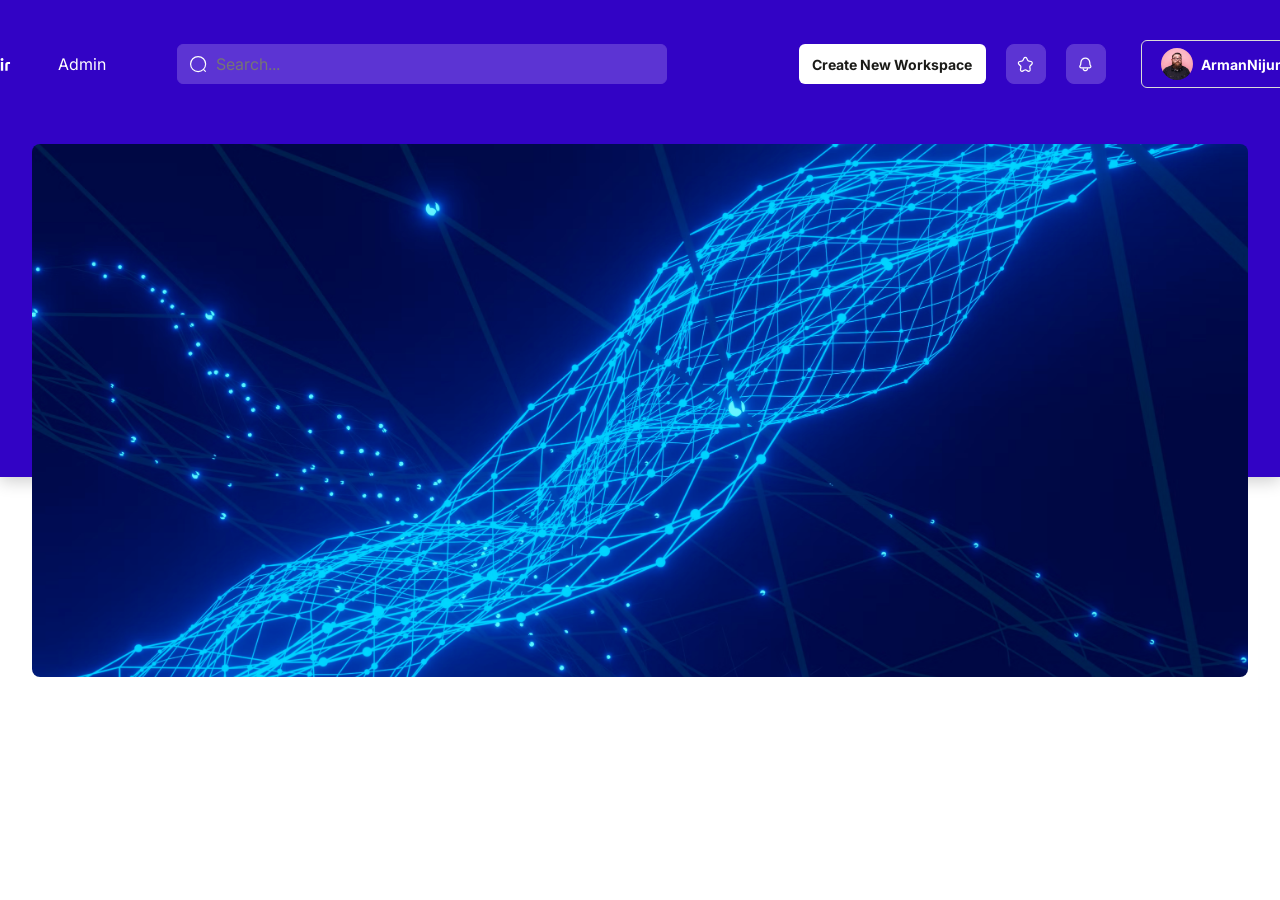
==== commit 705017e4: "Deploying to gh-pages from @ mooreandrew790/DireDemo@1dd6be8854f536b3d9d32d32179ebab7968d87e9 🚀" ====
--- a/index.html
+++ b/index.html
@@ -1,5 +1,5 @@
-<!DOCTYPE html><html><head><meta charSet="utf-8"/><meta name="viewport" content="width=device-width"/><meta name="next-head-count" content="2"/><link rel="preload" href="/_next/static/css/ab44ce7add5c3d11.css" as="style"/><link rel="stylesheet" href="/_next/static/css/ab44ce7add5c3d11.css" data-n-g=""/><link rel="preload" href="/_next/static/css/dc3873ab738b9bce.css" as="style"/><link rel="stylesheet" href="/_next/static/css/dc3873ab738b9bce.css" data-n-p=""/><noscript data-n-css=""></noscript><script defer="" nomodule="" src="/_next/static/chunks/polyfills-c67a75d1b6f99dc8.js"></script><script src="/_next/static/chunks/webpack-c491b2a411a4f8fa.js" defer=""></script><script src="/_next/static/chunks/framework-7dc8a65f4a0cda33.js" defer=""></script><script src="/_next/static/chunks/main-df1ecbdd0458747a.js" defer=""></script><script src="/_next/static/chunks/pages/_app-c2779e3d6f8c6243.js" defer=""></script><script src="/_next/static/chunks/219-6e9c9cba8bc4fe45.js" defer=""></script><script src="/_next/static/chunks/pages/index-1f3f9304adf712e7.js" defer=""></script><script src="/_next/static/LO3xbbpgsCftKKt5Zr5r4/_buildManifest.js" defer=""></script><script src="/_next/static/LO3xbbpgsCftKKt5Zr5r4/_ssgManifest.js" defer=""></script></head><body><div id="__next"><style>
+<!DOCTYPE html><html><head><meta charSet="utf-8"/><meta name="viewport" content="width=device-width"/><meta name="next-head-count" content="2"/><link rel="preload" href="/_next/static/css/ab44ce7add5c3d11.css" as="style"/><link rel="stylesheet" href="/_next/static/css/ab44ce7add5c3d11.css" data-n-g=""/><link rel="preload" href="/_next/static/css/c3bf53a05d0e9898.css" as="style"/><link rel="stylesheet" href="/_next/static/css/c3bf53a05d0e9898.css" data-n-p=""/><noscript data-n-css=""></noscript><script defer="" nomodule="" src="/_next/static/chunks/polyfills-c67a75d1b6f99dc8.js"></script><script src="/_next/static/chunks/webpack-c491b2a411a4f8fa.js" defer=""></script><script src="/_next/static/chunks/framework-7dc8a65f4a0cda33.js" defer=""></script><script src="/_next/static/chunks/main-df1ecbdd0458747a.js" defer=""></script><script src="/_next/static/chunks/pages/_app-c2779e3d6f8c6243.js" defer=""></script><script src="/_next/static/chunks/219-6e9c9cba8bc4fe45.js" defer=""></script><script src="/_next/static/chunks/pages/index-7cdaf210d6c0ac10.js" defer=""></script><script src="/_next/static/h6e500dFyUKbnfsgjaekI/_buildManifest.js" defer=""></script><script src="/_next/static/h6e500dFyUKbnfsgjaekI/_ssgManifest.js" defer=""></script></head><body><div id="__next"><style>
         body {
           margin: 0;
         }
-      </style><div class="plasmic_dair_prototype_plasmic_page_wrapper__RgYCq"><div class="plasmic_dair_prototype_all__zmJiw plasmic_dair_prototype_root_reset__dfK2D plasmic_dair_prototype_plasmic_default_styles__KiikU PlasmicHomepage_root__vpNJ7"><div class="plasmic_dair_prototype_all__zmJiw PlasmicHomepage_container__5GKPu"><div class="plasmic_dair_prototype_all__zmJiw plasmic_dair_prototype_root_reset__dfK2D plasmic_dair_prototype_plasmic_default_styles__KiikU PlasmicHeader_root__o10tr __wab_instance PlasmicHomepage_header__nyD7u"><div class="__wab_flex-container"><div class="plasmic_dair_prototype_all__zmJiw PlasmicHeader_freeBox__sdy5m"><div class="__wab_flex-container"><div class="plasmic_dair_prototype_all__zmJiw PlasmicHeader_group__GZYSv"><div class="plasmic_dair_prototype_all__zmJiw PlasmicHeader_group2__TCOmg"><div class="plasmic_dair_prototype_all__zmJiw PlasmicHeader_group3__mRiJ9"><div class="plasmic_dair_prototype_all__zmJiw PlasmicHeader_group4__qfUpE"><svg xmlns="http://www.w3.org/2000/svg" fill="none" viewBox="0 0 3 6" height="1em" width="1em" style="fill:currentcolor" class="plasmic-default__svg plasmic_dair_prototype_all__zmJiw PlasmicHeader_svg__maZ6S__Tutso" role="img"><path d="M0 4.04V1.71L2.944 0v5.751L0 4.04z" fill="currentColor"></path></svg></div><svg xmlns="http://www.w3.org/2000/svg" fill="none" viewBox="0 0 12 19" height="1em" width="1em" style="fill:currentcolor" class="plasmic-default__svg plasmic_dair_prototype_all__zmJiw PlasmicHeader_svg__ypmWp__2fuoL" role="img"><path opacity=".9" d="M11.443 12.484V0L8.499 1.711v9.062L0 15.739l1.5 2.552 9.943-5.807z" fill="currentColor"></path></svg><svg xmlns="http://www.w3.org/2000/svg" fill="none" viewBox="0 0 15 34" height="1em" width="1em" style="fill:currentcolor" class="plasmic-default__svg plasmic_dair_prototype_all__zmJiw PlasmicHeader_svg__bifZm__hcX4g" role="img"><path opacity=".7" d="M14.678 7.687L1.473 0 0 2.567l11.735 6.845v14.645L.027 30.874l1.5 2.567 13.15-7.659V7.687z" fill="currentColor"></path></svg><svg xmlns="http://www.w3.org/2000/svg" fill="none" viewBox="0 0 18 35" height="1em" width="1em" style="fill:currentcolor" class="plasmic-default__svg plasmic_dair_prototype_all__zmJiw PlasmicHeader_svg__puZoU__2rNwa" role="img"><path opacity=".5" d="M17.692 9.454L1.486 0 0 2.581l14.748 8.599V32.5l2.944 1.725V9.454z" fill="currentColor"></path></svg></div></div><svg xmlns="http://www.w3.org/2000/svg" fill="none" viewBox="0 0 33 14" height="1em" width="1em" style="fill:currentcolor" class="plasmic-default__svg plasmic_dair_prototype_all__zmJiw PlasmicHeader_svg__y97Uo__Ydhdg" role="img"><path d="M4.763 13.466c-.75 0-1.43-.126-2.027-.365a3.962 3.962 0 01-1.5-1.038 4.532 4.532 0 01-.917-1.57A6.022 6.022 0 010 8.513c0-.911.18-1.697.542-2.384a3.956 3.956 0 011.527-1.613c.667-.393 1.417-.59 2.292-.59.374 0 .736.057 1.083.155.347.112.666.266.944.463.278.196.514.435.694.715h.014V.196h2.43V8.5c0 .996-.194 1.88-.583 2.623a4.247 4.247 0 01-1.638 1.726c-.709.42-1.556.617-2.542.617zm0-2.09c.486 0 .903-.112 1.236-.35.347-.24.611-.562.792-.969.18-.406.277-.855.277-1.36 0-.505-.097-.954-.277-1.36a2.256 2.256 0 00-.792-.969c-.347-.238-.75-.35-1.236-.35-.472 0-.889.112-1.236.35a2.256 2.256 0 00-.791.968c-.18.407-.278.856-.278 1.36 0 .506.097.955.278 1.361.18.407.444.73.791.968.361.239.764.351 1.236.351zm10.527 2.09c-.82 0-1.542-.21-2.153-.645-.611-.435-1.083-1.01-1.43-1.726-.334-.715-.5-1.514-.5-2.384 0-.898.194-1.697.57-2.427.388-.73.93-1.304 1.652-1.725.722-.421 1.583-.631 2.583-.631 1.013 0 1.874.21 2.569.645a4.358 4.358 0 011.597 1.74c.36.729.555 1.528.555 2.412v4.545h-2.43v-1.515h-.042c-.18.322-.402.617-.666.87a2.86 2.86 0 01-.958.63c-.375.14-.82.211-1.348.211zm.694-2.09c.472 0 .875-.112 1.222-.35.347-.24.61-.562.791-.969.181-.406.278-.87.278-1.36 0-.491-.097-.954-.277-1.347a2.301 2.301 0 00-.792-.954c-.347-.238-.75-.35-1.222-.35-.486 0-.903.112-1.25.35a2.3 2.3 0 00-.791.954 3.233 3.233 0 00-.278 1.347c0 .49.097.954.278 1.36.18.407.444.73.791.968.347.239.764.351 1.25.351zm8.263-8.318c-.417 0-.764-.154-1.07-.449a1.459 1.459 0 01-.444-1.08c0-.42.153-.772.444-1.08A1.43 1.43 0 0124.247 0c.416 0 .763.154 1.069.449.305.308.444.66.444 1.08 0 .42-.152.771-.444 1.08a1.461 1.461 0 01-1.07.449zm-1.223 10.198V4.138h2.445v9.118h-2.445zm4.639-.001V6.733c0-.814.222-1.445.68-1.908.458-.463 1.083-.687 1.889-.687h2.5v2.09h-2.07a.601.601 0 00-.402.154.542.542 0 00-.167.407v6.452h-2.43v.014z" fill="currentColor"></path></svg></div><div class="plasmic_dair_prototype_all__zmJiw PlasmicHeader_text__bvOd__BmDYK"><span class="plasmic_default__all plasmic_default__span" style="color:#FFFFFF">Admin</span></div><div class="plasmic_dair_prototype_all__zmJiw plasmic_dair_prototype_root_reset__dfK2D plasmic_dair_prototype_plasmic_default_styles__KiikU PlasmicInput_root__XRYMZ __wab_instance PlasmicHeader_inputSearch__LH7OE"><div class="plasmic_dair_prototype_all__zmJiw PlasmicInput_startIconContainer__3_WaG"><div class="__wab_slot PlasmicInput_slotTargetStartIcon__v1Rfj"><svg xmlns="http://www.w3.org/2000/svg" fill="none" viewBox="0 0 24 24" height="1em" width="1em" style="stroke:currentcolor" class="plasmic-default__svg plasmic_dair_prototype_all__zmJiw PlasmicHomepage_svg__O1zzw" role="img"><path d="M21 11.5a9.5 9.5 0 10-19 0 9.5 9.5 0 0019 0z" stroke="currentColor" stroke-width="1.5" stroke-linejoin="round"></path><path d="M18.5 18.5L22 22" stroke="currentColor" stroke-width="1.5" stroke-linecap="round" stroke-linejoin="round"></path></svg></div></div><input class="plasmic_dair_prototype_all__zmJiw plasmic_dair_prototype_input__nPx3l PlasmicInput_input__nJtvK" placeholder="Search..." type="text"/><div class="plasmic_dair_prototype_all__zmJiw PlasmicInput_endIconContainer__43l_n"><svg xmlns="http://www.w3.org/2000/svg" fill="none" viewBox="0 0 24 24" height="1em" width="1em" style="fill:currentcolor" class="plasmic-default__svg plasmic_dair_prototype_all__zmJiw PlasmicHeader_svg__jswSo__1K0Lx" role="img"><path fill-rule="evenodd" clip-rule="evenodd" d="M18.416 5.876a.75.75 0 01.208 1.04L11.42 17.721a1.75 1.75 0 01-2.871.06l-3.156-4.34a.75.75 0 111.214-.882l3.155 4.339a.25.25 0 00.41-.009l7.204-10.805a.75.75 0 011.04-.208z" fill="currentColor"></path></svg></div></div><button class="plasmic_dair_prototype_all__zmJiw plasmic_dair_prototype_button__OJLIY plasmic_dair_prototype_root_reset__dfK2D plasmic_dair_prototype_plasmic_default_styles__KiikU PlasmicButton_root__8mukD PlasmicButton_rootcolor_white__GkTK5 __wab_instance PlasmicHeader_workspace__k7fON"><div class="__wab_flex-container"><div class="plasmic_dair_prototype_all__zmJiw PlasmicButton_contentContainer__QXK8z"><div class="__wab_slot PlasmicButton_slotTargetChildren__a0Y_V PlasmicButton_slotTargetChildrencolor_white__2lhyl"><div class="plasmic_dair_prototype_all__zmJiw PlasmicHeader_text__u5Lpc__4wMqS">Create New Workspace</div></div></div></div></button><button class="plasmic_dair_prototype_all__zmJiw plasmic_dair_prototype_button__OJLIY plasmic_dair_prototype_root_reset__dfK2D plasmic_dair_prototype_plasmic_default_styles__KiikU PlasmicStarIconButton_root__rrEGf __wab_instance PlasmicHeader_starIconButton__H_pYC"><svg xmlns="http://www.w3.org/2000/svg" fill="none" viewBox="0 0 20 20" height="1em" width="1em" style="fill:currentcolor" class="plasmic-default__svg plasmic_dair_prototype_all__zmJiw PlasmicStarIconButton_svg__Rimt1" role="img"><path d="M5.825 6.207l.112.742-.112-.742zm1.377-1.04l-.678-.321.678.322zM2.22 9.842l.534-.527-.534.527zM3.233 6.6l-.112-.742.112.742zm1.388 6.825l.74.122-.74-.122zm-.526-1.683l-.534.527.534-.527zm2.735 6.37l-.36-.658.36.658zm-2.65-2.005l-.74-.122.74.122zm6.672.737l-.36.658.36-.658zm-1.702 0l.36.658-.36-.658zm6.672-.737l.74-.122-.74.122zm-2.652 2.004l.36-.658-.36.658zm2.735-6.37l-.534-.526.534.526zm-.526 1.683l-.74.122.74-.122zm1.388-6.825l.112-.742-.112.742zM17.78 9.84l.534.527-.534-.527zM12.8 5.168l.677-.322-.678.322zm1.376 1.04l-.112.741.112-.742zM11.64 2.726l-.677.322.677-.322zm-3.278 0l.677.322-.677-.322zm2.6.322l1.16 2.441 1.355-.643-1.16-2.441-1.354.643zm3.102 3.901l2.591.391.224-1.483-2.591-.391-.224 1.483zm3.182 2.365l-1.875 1.9 1.068 1.054 1.875-1.9-1.068-1.054zm-2.607 4.232l.443 2.683 1.48-.244-.443-2.683-1.48.244zm-1.11 3.907l-2.318-1.267-.719 1.316 2.318 1.267.72-1.316zM8.79 16.186l-2.318 1.267.72 1.316 2.317-1.267-.72-1.316zm-3.871.043l.443-2.683-1.48-.244-.443 2.683 1.48.244zm-.29-5.014l-1.874-1.9-1.068 1.053 1.875 1.9 1.068-1.053zM3.347 7.34l2.591-.391-.224-1.483-2.591.391.224 1.483zM7.88 5.49l1.16-2.442-1.356-.643-1.159 2.441 1.355.643zM5.937 6.948a2.585 2.585 0 001.942-1.46l-1.355-.643a1.085 1.085 0 01-.81.62l.223 1.483zM2.755 9.314c-.683-.692-.263-1.844.59-1.974l-.223-1.483C.977 6.181.2 8.86 1.687 10.367l1.068-1.053zm2.607 4.232a2.698 2.698 0 00-.732-2.331l-1.068 1.053a1.2 1.2 0 01.32 1.034l1.48.244zm1.11 3.907c-.733.4-1.719-.22-1.553-1.224l-1.48-.244c-.347 2.102 1.803 3.85 3.752 2.784l-.72-1.316zm4.738-1.267a2.517 2.517 0 00-2.42 0l.719 1.316c.308-.169.674-.169.982 0l.72-1.316zm3.871.043c.166 1.004-.82 1.625-1.553 1.224l-.72 1.316c1.95 1.065 4.1-.682 3.753-2.784l-1.48.244zm.29-5.014a2.698 2.698 0 00-.733 2.33l1.48-.243a1.198 1.198 0 01.32-1.034l-1.068-1.053zm1.283-3.875c.854.13 1.274 1.282.591 1.974l1.068 1.054c1.487-1.508.71-4.187-1.435-4.51l-.224 1.482zm-4.533-1.85a2.585 2.585 0 001.942 1.459l.224-1.483a1.085 1.085 0 01-.811-.62l-1.355.643zm.196-3.085a2.548 2.548 0 00-4.634 0l1.355.643a1.048 1.048 0 011.924 0l1.355-.643z" fill="currentColor"></path></svg></button><button class="plasmic_dair_prototype_all__zmJiw plasmic_dair_prototype_button__OJLIY plasmic_dair_prototype_root_reset__dfK2D plasmic_dair_prototype_plasmic_default_styles__KiikU PlasmicAlarmIconButton_root__gbiq6 __wab_instance PlasmicHeader_alarmIconButton__UtV1y"><svg xmlns="http://www.w3.org/2000/svg" fill="none" viewBox="0 0 20 20" height="1em" width="1em" style="fill:currentcolor" class="plasmic-default__svg plasmic_dair_prototype_all__zmJiw PlasmicAlarmIconButton_svg__r7a53" role="img"><path d="M3.713 11.567l-.572-.486.572.486zm.733-1.702l.745.085-.745-.085zm11.108 0l.746-.084-.746.084zm.733 1.702l.572-.486-.572.486zm-1.02-4.239l-.745.085.745-.085zm-10.534 0l-.745-.084.745.084zm10.409 6.089H4.858v1.5h10.284v-1.5zm-.62-6.004l.287 2.537 1.49-.169-.287-2.537-1.49.169zM5.19 9.95l.287-2.537-1.49-.17L3.7 9.782l1.49.169zm-.907 2.102A3.93 3.93 0 005.19 9.95L3.7 9.78a2.436 2.436 0 01-.56 1.3l1.143.971zM14.81 9.95c.088.776.403 1.51.907 2.102l1.143-.97a2.431 2.431 0 01-.56-1.301l-1.49.169zm-9.95 3.467c-.626 0-1.05-.805-.575-1.365l-1.143-.97c-1.246 1.467-.273 3.835 1.717 3.835v-1.5zm10.283 1.5c1.99 0 2.963-2.368 1.717-3.836l-1.144.971c.476.56.052 1.365-.573 1.365v1.5zm.87-7.673C15.66 4.13 13.09 1.75 10 1.75v1.5c2.292 0 4.25 1.772 4.522 4.163l1.49-.17zm-10.534.169C5.75 5.022 7.708 3.25 10 3.25v-1.5c-3.09 0-5.66 2.38-6.012 5.494l1.49.169zm7.723 8.683a.75.75 0 10-1.404-.526l1.404.526zm-5-.526a.75.75 0 00-1.404.526l1.404-.526zm3.596 0c-.25.667-.944 1.18-1.798 1.18v1.5c1.455 0 2.724-.878 3.202-2.154l-1.404-.526zM10 16.75c-.854 0-1.548-.513-1.798-1.18l-1.404.526C7.276 17.372 8.545 18.25 10 18.25v-1.5z" fill="currentColor"></path></svg></button><button class="plasmic_dair_prototype_all__zmJiw plasmic_dair_prototype_button__OJLIY plasmic_dair_prototype_root_reset__dfK2D plasmic_dair_prototype_plasmic_default_styles__KiikU PlasmicUserSelect_root__X_z65 __wab_instance PlasmicHeader_userSelect__6zmpL"><div class="plasmic_dair_prototype_all__zmJiw PlasmicUserSelect_contentContainer__HIAAN"><div class="__wab_slot PlasmicUserSelect_slotTargetSelectedContent__ETXpO"><div class="plasmic_dair_prototype_all__zmJiw PlasmicUserSelect_freeBox__lpFfP__MzpZl"><div class="PlasmicUserSelect_img__t1CGc__aX7ux __wab_img-wrapper"><img alt="" aria-hidden="true" class="__wab_img-spacer-svg" src="[data-uri]" style="width:100%;height:100%"/><picture class="__wab_picture"><img alt="" loading="lazy" class="__wab_img" decoding="async" src="/plasmic/dair_prototype/images/avatarsvg.svg" style="width:0;height:0"/></picture></div><div class="plasmic_dair_prototype_all__zmJiw PlasmicUserSelect_text__eE8C9__bjGX8"><span class="plasmic_dair_prototype_all__zmJiw plasmic_dair_prototype_span__nQXVe plasmic_dair_prototype_plasmic_default__inline__5UFz7 PlasmicUserSelect_span__lFhp6__kzTFo">ArmanNijum</span></div></div></div></div><svg xmlns="http://www.w3.org/2000/svg" fill="none" viewBox="0 0 24 24" height="1em" width="1em" class="plasmic-default__svg plasmic_dair_prototype_all__zmJiw PlasmicUserSelect_dropdownIcon__Zj_Uu" role="img"><path stroke="currentColor" stroke-linecap="round" stroke-linejoin="round" stroke-width="1.5" d="M15.25 10.75L12 14.25l-3.25-3.5"></path></svg></button></div></div></div></div><div class="PlasmicHomepage_bannerImage__vOoOV __wab_img-wrapper"><img alt="" aria-hidden="true" class="__wab_img-spacer-svg" src="[data-uri]" style="width:100%;height:100%"/><picture class="__wab_picture"><img alt="banner image" loading="lazy" class="__wab_img" decoding="async" src="/plasmic/dair_prototype/images/f00050A1E18C9D48Aa9Ecf381112344Fpng.png" style="width:0;height:0"/></picture></div></div></div></div></div><script id="__NEXT_DATA__" type="application/json">{"props":{"pageProps":{}},"page":"/","query":{},"buildId":"LO3xbbpgsCftKKt5Zr5r4","nextExport":true,"autoExport":true,"isFallback":false,"scriptLoader":[]}</script></body></html>+      </style><div class="plasmic_dair_prototype_plasmic_page_wrapper__RgYCq"><div class="plasmic_dair_prototype_all__zmJiw plasmic_dair_prototype_root_reset__dfK2D plasmic_dair_prototype_plasmic_default_styles__KiikU PlasmicHomepage_root__vpNJ7"><div class="plasmic_dair_prototype_all__zmJiw PlasmicHomepage_container__5GKPu"><div class="plasmic_dair_prototype_all__zmJiw plasmic_dair_prototype_root_reset__dfK2D plasmic_dair_prototype_plasmic_default_styles__KiikU PlasmicHeader_root__o10tr __wab_instance PlasmicHomepage_header__nyD7u"><div class="__wab_flex-container"><div class="plasmic_dair_prototype_all__zmJiw PlasmicHeader_freeBox__sdy5m"><div class="__wab_flex-container"><div class="plasmic_dair_prototype_all__zmJiw PlasmicHeader_group__GZYSv"><div class="plasmic_dair_prototype_all__zmJiw PlasmicHeader_group2__TCOmg"><div class="plasmic_dair_prototype_all__zmJiw PlasmicHeader_group3__mRiJ9"><div class="plasmic_dair_prototype_all__zmJiw PlasmicHeader_group4__qfUpE"><svg xmlns="http://www.w3.org/2000/svg" fill="none" viewBox="0 0 3 6" height="1em" width="1em" style="fill:currentcolor" class="plasmic-default__svg plasmic_dair_prototype_all__zmJiw PlasmicHeader_svg__maZ6S__Tutso" role="img"><path d="M0 4.04V1.71L2.944 0v5.751L0 4.04z" fill="currentColor"></path></svg></div><svg xmlns="http://www.w3.org/2000/svg" fill="none" viewBox="0 0 12 19" height="1em" width="1em" style="fill:currentcolor" class="plasmic-default__svg plasmic_dair_prototype_all__zmJiw PlasmicHeader_svg__ypmWp__2fuoL" role="img"><path opacity=".9" d="M11.443 12.484V0L8.499 1.711v9.062L0 15.739l1.5 2.552 9.943-5.807z" fill="currentColor"></path></svg><svg xmlns="http://www.w3.org/2000/svg" fill="none" viewBox="0 0 15 34" height="1em" width="1em" style="fill:currentcolor" class="plasmic-default__svg plasmic_dair_prototype_all__zmJiw PlasmicHeader_svg__bifZm__hcX4g" role="img"><path opacity=".7" d="M14.678 7.687L1.473 0 0 2.567l11.735 6.845v14.645L.027 30.874l1.5 2.567 13.15-7.659V7.687z" fill="currentColor"></path></svg><svg xmlns="http://www.w3.org/2000/svg" fill="none" viewBox="0 0 18 35" height="1em" width="1em" style="fill:currentcolor" class="plasmic-default__svg plasmic_dair_prototype_all__zmJiw PlasmicHeader_svg__puZoU__2rNwa" role="img"><path opacity=".5" d="M17.692 9.454L1.486 0 0 2.581l14.748 8.599V32.5l2.944 1.725V9.454z" fill="currentColor"></path></svg></div></div><svg xmlns="http://www.w3.org/2000/svg" fill="none" viewBox="0 0 33 14" height="1em" width="1em" style="fill:currentcolor" class="plasmic-default__svg plasmic_dair_prototype_all__zmJiw PlasmicHeader_svg__y97Uo__Ydhdg" role="img"><path d="M4.763 13.466c-.75 0-1.43-.126-2.027-.365a3.962 3.962 0 01-1.5-1.038 4.532 4.532 0 01-.917-1.57A6.022 6.022 0 010 8.513c0-.911.18-1.697.542-2.384a3.956 3.956 0 011.527-1.613c.667-.393 1.417-.59 2.292-.59.374 0 .736.057 1.083.155.347.112.666.266.944.463.278.196.514.435.694.715h.014V.196h2.43V8.5c0 .996-.194 1.88-.583 2.623a4.247 4.247 0 01-1.638 1.726c-.709.42-1.556.617-2.542.617zm0-2.09c.486 0 .903-.112 1.236-.35.347-.24.611-.562.792-.969.18-.406.277-.855.277-1.36 0-.505-.097-.954-.277-1.36a2.256 2.256 0 00-.792-.969c-.347-.238-.75-.35-1.236-.35-.472 0-.889.112-1.236.35a2.256 2.256 0 00-.791.968c-.18.407-.278.856-.278 1.36 0 .506.097.955.278 1.361.18.407.444.73.791.968.361.239.764.351 1.236.351zm10.527 2.09c-.82 0-1.542-.21-2.153-.645-.611-.435-1.083-1.01-1.43-1.726-.334-.715-.5-1.514-.5-2.384 0-.898.194-1.697.57-2.427.388-.73.93-1.304 1.652-1.725.722-.421 1.583-.631 2.583-.631 1.013 0 1.874.21 2.569.645a4.358 4.358 0 011.597 1.74c.36.729.555 1.528.555 2.412v4.545h-2.43v-1.515h-.042c-.18.322-.402.617-.666.87a2.86 2.86 0 01-.958.63c-.375.14-.82.211-1.348.211zm.694-2.09c.472 0 .875-.112 1.222-.35.347-.24.61-.562.791-.969.181-.406.278-.87.278-1.36 0-.491-.097-.954-.277-1.347a2.301 2.301 0 00-.792-.954c-.347-.238-.75-.35-1.222-.35-.486 0-.903.112-1.25.35a2.3 2.3 0 00-.791.954 3.233 3.233 0 00-.278 1.347c0 .49.097.954.278 1.36.18.407.444.73.791.968.347.239.764.351 1.25.351zm8.263-8.318c-.417 0-.764-.154-1.07-.449a1.459 1.459 0 01-.444-1.08c0-.42.153-.772.444-1.08A1.43 1.43 0 0124.247 0c.416 0 .763.154 1.069.449.305.308.444.66.444 1.08 0 .42-.152.771-.444 1.08a1.461 1.461 0 01-1.07.449zm-1.223 10.198V4.138h2.445v9.118h-2.445zm4.639-.001V6.733c0-.814.222-1.445.68-1.908.458-.463 1.083-.687 1.889-.687h2.5v2.09h-2.07a.601.601 0 00-.402.154.542.542 0 00-.167.407v6.452h-2.43v.014z" fill="currentColor"></path></svg></div><div class="plasmic_dair_prototype_all__zmJiw PlasmicHeader_text__bvOd__BmDYK"><span class="plasmic_default__all plasmic_default__span" style="color:#FFFFFF">Admin</span></div><div class="plasmic_dair_prototype_all__zmJiw plasmic_dair_prototype_root_reset__dfK2D plasmic_dair_prototype_plasmic_default_styles__KiikU PlasmicInput_root__XRYMZ __wab_instance PlasmicHeader_inputSearch__LH7OE"><div class="plasmic_dair_prototype_all__zmJiw PlasmicInput_startIconContainer__3_WaG"><div class="__wab_slot PlasmicInput_slotTargetStartIcon__v1Rfj"><svg xmlns="http://www.w3.org/2000/svg" fill="none" viewBox="0 0 24 24" height="1em" width="1em" style="stroke:currentcolor" class="plasmic-default__svg plasmic_dair_prototype_all__zmJiw PlasmicHomepage_svg__O1zzw" role="img"><path d="M21 11.5a9.5 9.5 0 10-19 0 9.5 9.5 0 0019 0z" stroke="currentColor" stroke-width="1.5" stroke-linejoin="round"></path><path d="M18.5 18.5L22 22" stroke="currentColor" stroke-width="1.5" stroke-linecap="round" stroke-linejoin="round"></path></svg></div></div><input class="plasmic_dair_prototype_all__zmJiw plasmic_dair_prototype_input__nPx3l PlasmicInput_input__nJtvK" placeholder="Search..." type="text"/><div class="plasmic_dair_prototype_all__zmJiw PlasmicInput_endIconContainer__43l_n"><svg xmlns="http://www.w3.org/2000/svg" fill="none" viewBox="0 0 24 24" height="1em" width="1em" style="fill:currentcolor" class="plasmic-default__svg plasmic_dair_prototype_all__zmJiw PlasmicHeader_svg__jswSo__1K0Lx" role="img"><path fill-rule="evenodd" clip-rule="evenodd" d="M18.416 5.876a.75.75 0 01.208 1.04L11.42 17.721a1.75 1.75 0 01-2.871.06l-3.156-4.34a.75.75 0 111.214-.882l3.155 4.339a.25.25 0 00.41-.009l7.204-10.805a.75.75 0 011.04-.208z" fill="currentColor"></path></svg></div></div><button class="plasmic_dair_prototype_all__zmJiw plasmic_dair_prototype_button__OJLIY plasmic_dair_prototype_root_reset__dfK2D plasmic_dair_prototype_plasmic_default_styles__KiikU PlasmicButton_root__8mukD PlasmicButton_rootcolor_white__GkTK5 __wab_instance PlasmicHeader_workspace__k7fON"><div class="__wab_flex-container"><div class="plasmic_dair_prototype_all__zmJiw PlasmicButton_contentContainer__QXK8z"><div class="__wab_slot PlasmicButton_slotTargetChildren__a0Y_V PlasmicButton_slotTargetChildrencolor_white__2lhyl"><div class="plasmic_dair_prototype_all__zmJiw PlasmicHeader_text__u5Lpc__4wMqS">Create New Workspace</div></div></div></div></button><button class="plasmic_dair_prototype_all__zmJiw plasmic_dair_prototype_button__OJLIY plasmic_dair_prototype_root_reset__dfK2D plasmic_dair_prototype_plasmic_default_styles__KiikU PlasmicStarIconButton_root__rrEGf __wab_instance PlasmicHeader_starIconButton__H_pYC"><svg xmlns="http://www.w3.org/2000/svg" fill="none" viewBox="0 0 20 20" height="1em" width="1em" style="fill:currentcolor" class="plasmic-default__svg plasmic_dair_prototype_all__zmJiw PlasmicStarIconButton_svg__Rimt1" role="img"><path d="M5.825 6.207l.112.742-.112-.742zm1.377-1.04l-.678-.321.678.322zM2.22 9.842l.534-.527-.534.527zM3.233 6.6l-.112-.742.112.742zm1.388 6.825l.74.122-.74-.122zm-.526-1.683l-.534.527.534-.527zm2.735 6.37l-.36-.658.36.658zm-2.65-2.005l-.74-.122.74.122zm6.672.737l-.36.658.36-.658zm-1.702 0l.36.658-.36-.658zm6.672-.737l.74-.122-.74.122zm-2.652 2.004l.36-.658-.36.658zm2.735-6.37l-.534-.526.534.526zm-.526 1.683l-.74.122.74-.122zm1.388-6.825l.112-.742-.112.742zM17.78 9.84l.534.527-.534-.527zM12.8 5.168l.677-.322-.678.322zm1.376 1.04l-.112.741.112-.742zM11.64 2.726l-.677.322.677-.322zm-3.278 0l.677.322-.677-.322zm2.6.322l1.16 2.441 1.355-.643-1.16-2.441-1.354.643zm3.102 3.901l2.591.391.224-1.483-2.591-.391-.224 1.483zm3.182 2.365l-1.875 1.9 1.068 1.054 1.875-1.9-1.068-1.054zm-2.607 4.232l.443 2.683 1.48-.244-.443-2.683-1.48.244zm-1.11 3.907l-2.318-1.267-.719 1.316 2.318 1.267.72-1.316zM8.79 16.186l-2.318 1.267.72 1.316 2.317-1.267-.72-1.316zm-3.871.043l.443-2.683-1.48-.244-.443 2.683 1.48.244zm-.29-5.014l-1.874-1.9-1.068 1.053 1.875 1.9 1.068-1.053zM3.347 7.34l2.591-.391-.224-1.483-2.591.391.224 1.483zM7.88 5.49l1.16-2.442-1.356-.643-1.159 2.441 1.355.643zM5.937 6.948a2.585 2.585 0 001.942-1.46l-1.355-.643a1.085 1.085 0 01-.81.62l.223 1.483zM2.755 9.314c-.683-.692-.263-1.844.59-1.974l-.223-1.483C.977 6.181.2 8.86 1.687 10.367l1.068-1.053zm2.607 4.232a2.698 2.698 0 00-.732-2.331l-1.068 1.053a1.2 1.2 0 01.32 1.034l1.48.244zm1.11 3.907c-.733.4-1.719-.22-1.553-1.224l-1.48-.244c-.347 2.102 1.803 3.85 3.752 2.784l-.72-1.316zm4.738-1.267a2.517 2.517 0 00-2.42 0l.719 1.316c.308-.169.674-.169.982 0l.72-1.316zm3.871.043c.166 1.004-.82 1.625-1.553 1.224l-.72 1.316c1.95 1.065 4.1-.682 3.753-2.784l-1.48.244zm.29-5.014a2.698 2.698 0 00-.733 2.33l1.48-.243a1.198 1.198 0 01.32-1.034l-1.068-1.053zm1.283-3.875c.854.13 1.274 1.282.591 1.974l1.068 1.054c1.487-1.508.71-4.187-1.435-4.51l-.224 1.482zm-4.533-1.85a2.585 2.585 0 001.942 1.459l.224-1.483a1.085 1.085 0 01-.811-.62l-1.355.643zm.196-3.085a2.548 2.548 0 00-4.634 0l1.355.643a1.048 1.048 0 011.924 0l1.355-.643z" fill="currentColor"></path></svg></button><button class="plasmic_dair_prototype_all__zmJiw plasmic_dair_prototype_button__OJLIY plasmic_dair_prototype_root_reset__dfK2D plasmic_dair_prototype_plasmic_default_styles__KiikU PlasmicAlarmIconButton_root__gbiq6 __wab_instance PlasmicHeader_alarmIconButton__UtV1y"><svg xmlns="http://www.w3.org/2000/svg" fill="none" viewBox="0 0 20 20" height="1em" width="1em" style="fill:currentcolor" class="plasmic-default__svg plasmic_dair_prototype_all__zmJiw PlasmicAlarmIconButton_svg__r7a53" role="img"><path d="M3.713 11.567l-.572-.486.572.486zm.733-1.702l.745.085-.745-.085zm11.108 0l.746-.084-.746.084zm.733 1.702l.572-.486-.572.486zm-1.02-4.239l-.745.085.745-.085zm-10.534 0l-.745-.084.745.084zm10.409 6.089H4.858v1.5h10.284v-1.5zm-.62-6.004l.287 2.537 1.49-.169-.287-2.537-1.49.169zM5.19 9.95l.287-2.537-1.49-.17L3.7 9.782l1.49.169zm-.907 2.102A3.93 3.93 0 005.19 9.95L3.7 9.78a2.436 2.436 0 01-.56 1.3l1.143.971zM14.81 9.95c.088.776.403 1.51.907 2.102l1.143-.97a2.431 2.431 0 01-.56-1.301l-1.49.169zm-9.95 3.467c-.626 0-1.05-.805-.575-1.365l-1.143-.97c-1.246 1.467-.273 3.835 1.717 3.835v-1.5zm10.283 1.5c1.99 0 2.963-2.368 1.717-3.836l-1.144.971c.476.56.052 1.365-.573 1.365v1.5zm.87-7.673C15.66 4.13 13.09 1.75 10 1.75v1.5c2.292 0 4.25 1.772 4.522 4.163l1.49-.17zm-10.534.169C5.75 5.022 7.708 3.25 10 3.25v-1.5c-3.09 0-5.66 2.38-6.012 5.494l1.49.169zm7.723 8.683a.75.75 0 10-1.404-.526l1.404.526zm-5-.526a.75.75 0 00-1.404.526l1.404-.526zm3.596 0c-.25.667-.944 1.18-1.798 1.18v1.5c1.455 0 2.724-.878 3.202-2.154l-1.404-.526zM10 16.75c-.854 0-1.548-.513-1.798-1.18l-1.404.526C7.276 17.372 8.545 18.25 10 18.25v-1.5z" fill="currentColor"></path></svg></button><button class="plasmic_dair_prototype_all__zmJiw plasmic_dair_prototype_button__OJLIY plasmic_dair_prototype_root_reset__dfK2D plasmic_dair_prototype_plasmic_default_styles__KiikU PlasmicUserSelect_root__X_z65 __wab_instance PlasmicHeader_userSelect__6zmpL"><div class="plasmic_dair_prototype_all__zmJiw PlasmicUserSelect_contentContainer__HIAAN"><div class="__wab_slot PlasmicUserSelect_slotTargetSelectedContent__ETXpO"><div class="plasmic_dair_prototype_all__zmJiw PlasmicUserSelect_freeBox__lpFfP__MzpZl"><div class="PlasmicUserSelect_img__t1CGc__aX7ux __wab_img-wrapper"><img alt="" aria-hidden="true" class="__wab_img-spacer-svg" src="[data-uri]" style="width:100%;height:100%"/><picture class="__wab_picture"><img alt="" loading="lazy" class="__wab_img" decoding="async" src="/plasmic/dair_prototype/images/avatarsvg.svg" style="width:0;height:0"/></picture></div><div class="plasmic_dair_prototype_all__zmJiw PlasmicUserSelect_text__eE8C9__bjGX8"><span class="plasmic_dair_prototype_all__zmJiw plasmic_dair_prototype_span__nQXVe plasmic_dair_prototype_plasmic_default__inline__5UFz7 PlasmicUserSelect_span__lFhp6__kzTFo">ArmanNijum</span></div></div></div></div><svg xmlns="http://www.w3.org/2000/svg" fill="none" viewBox="0 0 24 24" height="1em" width="1em" class="plasmic-default__svg plasmic_dair_prototype_all__zmJiw PlasmicUserSelect_dropdownIcon__Zj_Uu" role="img"><path stroke="currentColor" stroke-linecap="round" stroke-linejoin="round" stroke-width="1.5" d="M15.25 10.75L12 14.25l-3.25-3.5"></path></svg></button></div></div></div></div><div class="PlasmicHomepage_bannerImage__vOoOV __wab_img-wrapper" style="width:auto"><img alt="" aria-hidden="true" class="__wab_img-spacer-svg" src="[data-uri]" style="width:auto;min-width:100%;max-width:100%;height:100%"/><picture class="__wab_picture"><img alt="banner image" loading="lazy" class="__wab_img" decoding="async" src="/plasmic/dair_prototype/images/f00050A1E18C9D48Aa9Ecf381112344Fpng.png" style="width:0;height:0"/></picture></div></div></div></div></div><script id="__NEXT_DATA__" type="application/json">{"props":{"pageProps":{}},"page":"/","query":{},"buildId":"h6e500dFyUKbnfsgjaekI","nextExport":true,"autoExport":true,"isFallback":false,"scriptLoader":[]}</script></body></html>
--- a/_next/static/css/c3bf53a05d0e9898.css
+++ b/_next/static/css/c3bf53a05d0e9898.css
@@ -0,0 +1 @@
+@import url("https://fonts.googleapis.com/css2?family=Inter%3Aital%2Cwght%400%2C400%3B0%2C500%3B0%2C600%3B0%2C700%3B0%2C900&family=Inconsolata%3Aital%2Cwght%400%2C400%3B0%2C500%3B0%2C600%3B0%2C700%3B0%2C900&display=swap");.plasmic_dair_prototype_plasmic_default_styles__KiikU{--mixin-0HIQNllrzaih_font-family:"Inter";--mixin-0HIQNllrzaih_font-size:16px;--mixin-0HIQNllrzaih_font-weight:400;--mixin-0HIQNllrzaih_font-style:normal;--mixin-0HIQNllrzaih_color:#535353;--mixin-0HIQNllrzaih_text-align:left;--mixin-0HIQNllrzaih_text-transform:none;--mixin-0HIQNllrzaih_line-height:1.5;--mixin-0HIQNllrzaih_letter-spacing:normal;--mixin-0HIQNllrzaih_white-space:pre-wrap;--mixin-0HIQNllrzaih_user-select:text;--mixin-0HIQNllrzaih_text-decoration-line:none;--mixin-0HIQNllrzaih_text-overflow:clip;--mixin-xeJg1RBj1vXF_color:#000;--mixin-xeJg1RBj1vXF_font-weight:900;--mixin-xeJg1RBj1vXF_font-size:72px;--mixin-xeJg1RBj1vXF_line-height:1;--mixin-xeJg1RBj1vXF_letter-spacing:-4px;--mixin-xeJg1RBj1vXF_white-space:pre-wrap;--mixin-G_Ie8w1w5393_font-family:"Inter";--mixin-G_Ie8w1w5393_color:#000;--mixin-G_Ie8w1w5393_font-size:48px;--mixin-G_Ie8w1w5393_font-weight:700;--mixin-G_Ie8w1w5393_letter-spacing:-1px;--mixin-G_Ie8w1w5393_line-height:1.1;--mixin-G_Ie8w1w5393_white-space:pre-wrap;--mixin-eRZ-4_tg-JZt_color:#0070f3;--mixin-eRZ-4_tg-JZt_white-space:pre-wrap;--mixin-kQ_e6vzPdAu1_font-family:"Inter";--mixin-kQ_e6vzPdAu1_color:#000;--mixin-kQ_e6vzPdAu1_font-size:32px;--mixin-kQ_e6vzPdAu1_font-weight:600;--mixin-kQ_e6vzPdAu1_letter-spacing:-0.8px;--mixin-kQ_e6vzPdAu1_line-height:1.2;--mixin-kQ_e6vzPdAu1_white-space:pre-wrap;--mixin-trMCJkD4Tb-E_font-family:"Inter";--mixin-trMCJkD4Tb-E_color:#000;--mixin-trMCJkD4Tb-E_font-size:24px;--mixin-trMCJkD4Tb-E_font-weight:600;--mixin-trMCJkD4Tb-E_letter-spacing:-0.5px;--mixin-trMCJkD4Tb-E_line-height:1.3;--mixin-trMCJkD4Tb-E_white-space:pre-wrap;--mixin-zWiIbubKHjDO_background:linear-gradient(#f8f8f8,#f8f8f8);--mixin-zWiIbubKHjDO_border-bottom-color:#ddd;--mixin-zWiIbubKHjDO_border-bottom-style:solid;--mixin-zWiIbubKHjDO_border-bottom-width:1px;--mixin-zWiIbubKHjDO_border-left-color:#ddd;--mixin-zWiIbubKHjDO_border-left-style:solid;--mixin-zWiIbubKHjDO_border-left-width:1px;--mixin-zWiIbubKHjDO_border-right-color:#ddd;--mixin-zWiIbubKHjDO_border-right-style:solid;--mixin-zWiIbubKHjDO_border-right-width:1px;--mixin-zWiIbubKHjDO_border-top-color:#ddd;--mixin-zWiIbubKHjDO_border-top-style:solid;--mixin-zWiIbubKHjDO_border-top-width:1px;--mixin-zWiIbubKHjDO_border-bottom-left-radius:3px;--mixin-zWiIbubKHjDO_border-bottom-right-radius:3px;--mixin-zWiIbubKHjDO_border-top-left-radius:3px;--mixin-zWiIbubKHjDO_border-top-right-radius:3px;--mixin-zWiIbubKHjDO_font-family:"Inconsolata";--mixin-zWiIbubKHjDO_padding-bottom:1px;--mixin-zWiIbubKHjDO_padding-left:4px;--mixin-zWiIbubKHjDO_padding-right:4px;--mixin-zWiIbubKHjDO_padding-top:1px;--mixin-zWiIbubKHjDO_white-space:pre-wrap;--mixin-yZdt8EzDw9eO_border-left-color:#ddd;--mixin-yZdt8EzDw9eO_border-left-style:solid;--mixin-yZdt8EzDw9eO_border-left-width:3px;--mixin-yZdt8EzDw9eO_color:#888;--mixin-yZdt8EzDw9eO_padding-left:10px;--mixin-yZdt8EzDw9eO_white-space:pre-wrap;--mixin-A5YYs_8BdKxl_background:linear-gradient(#f8f8f8,#f8f8f8);--mixin-A5YYs_8BdKxl_border-bottom-color:#ddd;--mixin-A5YYs_8BdKxl_border-bottom-style:solid;--mixin-A5YYs_8BdKxl_border-bottom-width:1px;--mixin-A5YYs_8BdKxl_border-left-color:#ddd;--mixin-A5YYs_8BdKxl_border-left-style:solid;--mixin-A5YYs_8BdKxl_border-left-width:1px;--mixin-A5YYs_8BdKxl_border-right-color:#ddd;--mixin-A5YYs_8BdKxl_border-right-style:solid;--mixin-A5YYs_8BdKxl_border-right-width:1px;--mixin-A5YYs_8BdKxl_border-top-color:#ddd;--mixin-A5YYs_8BdKxl_border-top-style:solid;--mixin-A5YYs_8BdKxl_border-top-width:1px;--mixin-A5YYs_8BdKxl_border-bottom-left-radius:3px;--mixin-A5YYs_8BdKxl_border-bottom-right-radius:3px;--mixin-A5YYs_8BdKxl_border-top-left-radius:3px;--mixin-A5YYs_8BdKxl_border-top-right-radius:3px;--mixin-A5YYs_8BdKxl_font-family:"Inconsolata";--mixin-A5YYs_8BdKxl_padding-bottom:3px;--mixin-A5YYs_8BdKxl_padding-left:6px;--mixin-A5YYs_8BdKxl_padding-right:6px;--mixin-A5YYs_8BdKxl_padding-top:3px;--mixin-A5YYs_8BdKxl_white-space:pre-wrap;--mixin-RgE1v7tkkBMX_display:flex;--mixin-RgE1v7tkkBMX_flex-direction:column;--mixin-RgE1v7tkkBMX_align-items:stretch;--mixin-RgE1v7tkkBMX_justify-content:flex-start;--mixin-RgE1v7tkkBMX_list-style-position:outside;--mixin-RgE1v7tkkBMX_padding-left:40px;--mixin-RgE1v7tkkBMX_position:relative;--mixin-RgE1v7tkkBMX_list-style-type:disc;--mixin-RgE1v7tkkBMX_white-space:pre-wrap;--mixin-cDRS0KA5SGJ6Q_display:flex;--mixin-cDRS0KA5SGJ6Q_flex-direction:column;--mixin-cDRS0KA5SGJ6Q_align-items:stretch;--mixin-cDRS0KA5SGJ6Q_justify-content:flex-start;--mixin-cDRS0KA5SGJ6Q_list-style-position:outside;--mixin-cDRS0KA5SGJ6Q_padding-left:40px;--mixin-cDRS0KA5SGJ6Q_position:relative;--mixin-cDRS0KA5SGJ6Q_list-style-type:decimal;--mixin-cDRS0KA5SGJ6Q_white-space:pre-wrap;--mixin-NBHgDuV556ip5_font-family:"Inter";--mixin-NBHgDuV556ip5_color:#000;--mixin-NBHgDuV556ip5_font-size:20px;--mixin-NBHgDuV556ip5_font-weight:600;--mixin-NBHgDuV556ip5_letter-spacing:-0.3px;--mixin-NBHgDuV556ip5_line-height:1.5;--mixin-NBHgDuV556ip5_white-space:pre-wrap;--mixin-TDV754wQ6jbvo_font-family:"Inter";--mixin-TDV754wQ6jbvo_color:#000;--mixin-TDV754wQ6jbvo_font-size:16px;--mixin-TDV754wQ6jbvo_font-weight:600;--mixin-TDV754wQ6jbvo_line-height:1.5;--mixin-TDV754wQ6jbvo_white-space:pre-wrap;--mixin-qlwFELkPBTs4u_color:#3291ff;--mixin-qlwFELkPBTs4u_white-space:pre-wrap}:where(.plasmic_dair_prototype_all__zmJiw){display:block;white-space:inherit;grid-row:auto;grid-column:auto;position:relative;background:none;background-size:100% 100%;background-repeat:no-repeat;box-shadow:none;box-sizing:border-box;-webkit-text-decoration-line:none;text-decoration-line:none;margin:0;border-width:0}:where(.plasmic_dair_prototype___wab_expr_html_text__PSMBg *){white-space:inherit;grid-row:auto;grid-column:auto;background:none;background-size:100% 100%;background-repeat:no-repeat;box-shadow:none;box-sizing:border-box;-webkit-text-decoration-line:none;text-decoration-line:none;margin:0;border-width:0}:where(.plasmic_dair_prototype_img__bvGO4){display:inline-block}:where(.plasmic_dair_prototype___wab_expr_html_text__PSMBg img){white-space:inherit}:where(.plasmic_dair_prototype_li__pHl3e){display:list-item}:where(.plasmic_dair_prototype___wab_expr_html_text__PSMBg li){white-space:inherit}:where(.plasmic_dair_prototype_span__nQXVe){display:inline;position:static;font-family:inherit;line-height:inherit;font-size:inherit;font-style:inherit;font-weight:inherit;color:inherit;text-transform:inherit}:where(.plasmic_dair_prototype___wab_expr_html_text__PSMBg span){white-space:inherit;font-family:inherit;line-height:inherit;font-size:inherit;font-style:inherit;font-weight:inherit;color:inherit;text-transform:inherit}:where(.plasmic_dair_prototype_input__nPx3l){font-family:inherit;line-height:inherit;font-size:inherit;font-style:inherit;font-weight:inherit;color:inherit;text-transform:inherit;background-image:linear-gradient(#fff,#fff);padding:2px;border:1px solid #d3d3d3}:where(.plasmic_dair_prototype___wab_expr_html_text__PSMBg input){white-space:inherit;font-family:inherit;line-height:inherit;font-size:inherit;font-style:inherit;font-weight:inherit;color:inherit;text-transform:inherit;background-image:linear-gradient(#fff,#fff);padding:2px;border:1px solid #d3d3d3}:where(.plasmic_dair_prototype_textarea__bPj7V){font-family:inherit;line-height:inherit;font-size:inherit;font-style:inherit;font-weight:inherit;color:inherit;text-transform:inherit;padding:2px;border:1px solid #d3d3d3}:where(.plasmic_dair_prototype___wab_expr_html_text__PSMBg textarea){white-space:inherit;font-family:inherit;line-height:inherit;font-size:inherit;font-style:inherit;font-weight:inherit;color:inherit;text-transform:inherit;padding:2px;border:1px solid #d3d3d3}:where(.plasmic_dair_prototype_button__OJLIY){font-family:inherit;line-height:inherit;font-size:inherit;font-style:inherit;font-weight:inherit;color:inherit;text-transform:inherit;background-image:none;align-items:flex-start;text-align:center;padding:2px 6px;border:1px solid #d3d3d3}:where(.plasmic_dair_prototype___wab_expr_html_text__PSMBg button){white-space:inherit;font-family:inherit;line-height:inherit;font-size:inherit;font-style:inherit;font-weight:inherit;color:inherit;text-transform:inherit;background-image:none;align-items:flex-start;text-align:center;padding:2px 6px;border:1px solid #d3d3d3}:where(.plasmic_dair_prototype_code__ApAj1){font-family:inherit;line-height:inherit}:where(.plasmic_dair_prototype___wab_expr_html_text__PSMBg code){white-space:inherit;font-family:inherit;line-height:inherit}:where(.plasmic_dair_prototype_pre__96Lot){font-family:inherit;line-height:inherit}:where(.plasmic_dair_prototype___wab_expr_html_text__PSMBg pre){white-space:inherit;font-family:inherit;line-height:inherit}:where(.plasmic_dair_prototype_p__mShAT){font-family:inherit;line-height:inherit;font-size:inherit;font-style:inherit;font-weight:inherit;color:inherit;text-transform:inherit}:where(.plasmic_dair_prototype___wab_expr_html_text__PSMBg p){white-space:inherit;font-family:inherit;line-height:inherit;font-size:inherit;font-style:inherit;font-weight:inherit;color:inherit;text-transform:inherit}:where(.plasmic_dair_prototype_h1__duYfp){font-size:inherit;font-weight:inherit}:where(.plasmic_dair_prototype___wab_expr_html_text__PSMBg h1){white-space:inherit;font-size:inherit;font-weight:inherit}:where(.plasmic_dair_prototype_h2__aUso0){font-size:inherit;font-weight:inherit}:where(.plasmic_dair_prototype___wab_expr_html_text__PSMBg h2){white-space:inherit;font-size:inherit;font-weight:inherit}:where(.plasmic_dair_prototype_h3__eNijt){font-size:inherit;font-weight:inherit}:where(.plasmic_dair_prototype___wab_expr_html_text__PSMBg h3){white-space:inherit;font-size:inherit;font-weight:inherit}:where(.plasmic_dair_prototype_h4__cerYa){font-size:inherit;font-weight:inherit}:where(.plasmic_dair_prototype___wab_expr_html_text__PSMBg h4){white-space:inherit;font-size:inherit;font-weight:inherit}:where(.plasmic_dair_prototype_h5__aXVNU){font-size:inherit;font-weight:inherit}:where(.plasmic_dair_prototype___wab_expr_html_text__PSMBg h5){white-space:inherit;font-size:inherit;font-weight:inherit}:where(.plasmic_dair_prototype_h6__oZ5Vg){font-size:inherit;font-weight:inherit}:where(.plasmic_dair_prototype___wab_expr_html_text__PSMBg h6){white-space:inherit;font-size:inherit;font-weight:inherit}:where(.plasmic_dair_prototype_address__GTRQZ){font-style:inherit}:where(.plasmic_dair_prototype___wab_expr_html_text__PSMBg address){white-space:inherit;font-style:inherit}:where(.plasmic_dair_prototype_a__7USQZ){color:inherit}:where(.plasmic_dair_prototype___wab_expr_html_text__PSMBg a){white-space:inherit;color:inherit}:where(.plasmic_dair_prototype_ol__UYlNR){list-style-type:none;padding:0}:where(.plasmic_dair_prototype___wab_expr_html_text__PSMBg ol){white-space:inherit;list-style-type:none;padding:0}:where(.plasmic_dair_prototype_ul__AtQQa){list-style-type:none;padding:0}:where(.plasmic_dair_prototype___wab_expr_html_text__PSMBg ul){white-space:inherit;list-style-type:none;padding:0}:where(.plasmic_dair_prototype_select__xIwuq){padding:2px 6px}:where(.plasmic_dair_prototype___wab_expr_html_text__PSMBg select){white-space:inherit;padding:2px 6px}.plasmic_dair_prototype_plasmic_default__component_wrapper__6wdCD{display:grid}.plasmic_dair_prototype_plasmic_default__inline__5UFz7{display:inline}.plasmic_dair_prototype_plasmic_page_wrapper__RgYCq{display:flex;width:100%;min-height:100vh;align-items:stretch;align-self:start}.plasmic_dair_prototype_plasmic_page_wrapper__RgYCq>*{height:auto!important}.plasmic_dair_prototype___wab_expr_html_text__PSMBg{white-space:normal}.plasmic_dair_prototype_root_reset__dfK2D{font-family:var(--mixin-0HIQNllrzaih_font-family);font-size:var(--mixin-0HIQNllrzaih_font-size);font-weight:var(--mixin-0HIQNllrzaih_font-weight);font-style:var(--mixin-0HIQNllrzaih_font-style);color:var(--mixin-0HIQNllrzaih_color);text-align:var(--mixin-0HIQNllrzaih_text-align);text-transform:var(--mixin-0HIQNllrzaih_text-transform);line-height:var(--mixin-0HIQNllrzaih_line-height);letter-spacing:var(--mixin-0HIQNllrzaih_letter-spacing);white-space:var(--mixin-0HIQNllrzaih_white-space)}:where(.plasmic_dair_prototype_root_reset__dfK2D .plasmic_dair_prototype___wab_expr_html_text__PSMBg h1),:where(.plasmic_dair_prototype_root_reset__dfK2D .plasmic_dair_prototype_h1__duYfp),:where(.plasmic_dair_prototype_root_reset__dfK2D .plasmic_dair_prototype_plasmic_default__h1__C_DgC),:where(.plasmic_dair_prototype_root_reset__dfK2D.plasmic_dair_prototype_plasmic_default__h1__C_DgC){color:var(--mixin-xeJg1RBj1vXF_color);font-weight:var(--mixin-xeJg1RBj1vXF_font-weight);font-size:var(--mixin-xeJg1RBj1vXF_font-size);line-height:var(--mixin-xeJg1RBj1vXF_line-height);letter-spacing:var(--mixin-xeJg1RBj1vXF_letter-spacing)}:where(.plasmic_dair_prototype_root_reset__dfK2D .plasmic_dair_prototype___wab_expr_html_text__PSMBg h2),:where(.plasmic_dair_prototype_root_reset__dfK2D .plasmic_dair_prototype_h2__aUso0),:where(.plasmic_dair_prototype_root_reset__dfK2D .plasmic_dair_prototype_plasmic_default__h2__v1thI),:where(.plasmic_dair_prototype_root_reset__dfK2D.plasmic_dair_prototype_plasmic_default__h2__v1thI){font-family:var(--mixin-G_Ie8w1w5393_font-family);color:var(--mixin-G_Ie8w1w5393_color);font-size:var(--mixin-G_Ie8w1w5393_font-size);font-weight:var(--mixin-G_Ie8w1w5393_font-weight);letter-spacing:var(--mixin-G_Ie8w1w5393_letter-spacing);line-height:var(--mixin-G_Ie8w1w5393_line-height)}:where(.plasmic_dair_prototype_root_reset__dfK2D .plasmic_dair_prototype___wab_expr_html_text__PSMBg a),:where(.plasmic_dair_prototype_root_reset__dfK2D .plasmic_dair_prototype_a__7USQZ),:where(.plasmic_dair_prototype_root_reset__dfK2D .plasmic_dair_prototype_plasmic_default__a__zhnfI),:where(.plasmic_dair_prototype_root_reset__dfK2D.plasmic_dair_prototype_plasmic_default__a__zhnfI){color:var(--mixin-eRZ-4_tg-JZt_color)}:where(.plasmic_dair_prototype_root_reset__dfK2D .plasmic_dair_prototype___wab_expr_html_text__PSMBg h3),:where(.plasmic_dair_prototype_root_reset__dfK2D .plasmic_dair_prototype_h3__eNijt),:where(.plasmic_dair_prototype_root_reset__dfK2D .plasmic_dair_prototype_plasmic_default__h3__bv3Uc),:where(.plasmic_dair_prototype_root_reset__dfK2D.plasmic_dair_prototype_plasmic_default__h3__bv3Uc){font-family:var(--mixin-kQ_e6vzPdAu1_font-family);color:var(--mixin-kQ_e6vzPdAu1_color);font-size:var(--mixin-kQ_e6vzPdAu1_font-size);font-weight:var(--mixin-kQ_e6vzPdAu1_font-weight);letter-spacing:var(--mixin-kQ_e6vzPdAu1_letter-spacing);line-height:var(--mixin-kQ_e6vzPdAu1_line-height)}:where(.plasmic_dair_prototype_root_reset__dfK2D .plasmic_dair_prototype___wab_expr_html_text__PSMBg h4),:where(.plasmic_dair_prototype_root_reset__dfK2D .plasmic_dair_prototype_h4__cerYa),:where(.plasmic_dair_prototype_root_reset__dfK2D .plasmic_dair_prototype_plasmic_default__h4__34NYf),:where(.plasmic_dair_prototype_root_reset__dfK2D.plasmic_dair_prototype_plasmic_default__h4__34NYf){font-family:var(--mixin-trMCJkD4Tb-E_font-family);color:var(--mixin-trMCJkD4Tb-E_color);font-size:var(--mixin-trMCJkD4Tb-E_font-size);font-weight:var(--mixin-trMCJkD4Tb-E_font-weight);letter-spacing:var(--mixin-trMCJkD4Tb-E_letter-spacing);line-height:var(--mixin-trMCJkD4Tb-E_line-height)}:where(.plasmic_dair_prototype_root_reset__dfK2D .plasmic_dair_prototype___wab_expr_html_text__PSMBg code),:where(.plasmic_dair_prototype_root_reset__dfK2D .plasmic_dair_prototype_code__ApAj1),:where(.plasmic_dair_prototype_root_reset__dfK2D .plasmic_dair_prototype_plasmic_default__code__qLU13),:where(.plasmic_dair_prototype_root_reset__dfK2D.plasmic_dair_prototype_plasmic_default__code__qLU13){background:var(--mixin-zWiIbubKHjDO_background);font-family:var(--mixin-zWiIbubKHjDO_font-family);border-radius:var(--mixin-zWiIbubKHjDO_border-top-left-radius) var(--mixin-zWiIbubKHjDO_border-top-right-radius) var(--mixin-zWiIbubKHjDO_border-bottom-right-radius) var(--mixin-zWiIbubKHjDO_border-bottom-left-radius);padding:var(--mixin-zWiIbubKHjDO_padding-top) var(--mixin-zWiIbubKHjDO_padding-right) var(--mixin-zWiIbubKHjDO_padding-bottom) var(--mixin-zWiIbubKHjDO_padding-left);border-top:var(--mixin-zWiIbubKHjDO_border-top-width) var(--mixin-zWiIbubKHjDO_border-top-style) var(--mixin-zWiIbubKHjDO_border-top-color);border-right:var(--mixin-zWiIbubKHjDO_border-right-width) var(--mixin-zWiIbubKHjDO_border-right-style) var(--mixin-zWiIbubKHjDO_border-right-color);border-bottom:var(--mixin-zWiIbubKHjDO_border-bottom-width) var(--mixin-zWiIbubKHjDO_border-bottom-style) var(--mixin-zWiIbubKHjDO_border-bottom-color);border-left:var(--mixin-zWiIbubKHjDO_border-left-width) var(--mixin-zWiIbubKHjDO_border-left-style) var(--mixin-zWiIbubKHjDO_border-left-color)}:where(.plasmic_dair_prototype_root_reset__dfK2D .plasmic_dair_prototype___wab_expr_html_text__PSMBg blockquote),:where(.plasmic_dair_prototype_root_reset__dfK2D .plasmic_dair_prototype_blockquote__Xh9LK),:where(.plasmic_dair_prototype_root_reset__dfK2D .plasmic_dair_prototype_plasmic_default__blockquote__0PYpa),:where(.plasmic_dair_prototype_root_reset__dfK2D.plasmic_dair_prototype_plasmic_default__blockquote__0PYpa){color:var(--mixin-yZdt8EzDw9eO_color);padding-left:var(--mixin-yZdt8EzDw9eO_padding-left);border-left:var(--mixin-yZdt8EzDw9eO_border-left-width) var(--mixin-yZdt8EzDw9eO_border-left-style) var(--mixin-yZdt8EzDw9eO_border-left-color)}:where(.plasmic_dair_prototype_root_reset__dfK2D .plasmic_dair_prototype___wab_expr_html_text__PSMBg pre),:where(.plasmic_dair_prototype_root_reset__dfK2D .plasmic_dair_prototype_plasmic_default__pre__RwzI1),:where(.plasmic_dair_prototype_root_reset__dfK2D .plasmic_dair_prototype_pre__96Lot),:where(.plasmic_dair_prototype_root_reset__dfK2D.plasmic_dair_prototype_plasmic_default__pre__RwzI1){background:var(--mixin-A5YYs_8BdKxl_background);font-family:var(--mixin-A5YYs_8BdKxl_font-family);border-radius:var(--mixin-A5YYs_8BdKxl_border-top-left-radius) var(--mixin-A5YYs_8BdKxl_border-top-right-radius) var(--mixin-A5YYs_8BdKxl_border-bottom-right-radius) var(--mixin-A5YYs_8BdKxl_border-bottom-left-radius);padding:var(--mixin-A5YYs_8BdKxl_padding-top) var(--mixin-A5YYs_8BdKxl_padding-right) var(--mixin-A5YYs_8BdKxl_padding-bottom) var(--mixin-A5YYs_8BdKxl_padding-left);border-top:var(--mixin-A5YYs_8BdKxl_border-top-width) var(--mixin-A5YYs_8BdKxl_border-top-style) var(--mixin-A5YYs_8BdKxl_border-top-color);border-right:var(--mixin-A5YYs_8BdKxl_border-right-width) var(--mixin-A5YYs_8BdKxl_border-right-style) var(--mixin-A5YYs_8BdKxl_border-right-color);border-bottom:var(--mixin-A5YYs_8BdKxl_border-bottom-width) var(--mixin-A5YYs_8BdKxl_border-bottom-style) var(--mixin-A5YYs_8BdKxl_border-bottom-color);border-left:var(--mixin-A5YYs_8BdKxl_border-left-width) var(--mixin-A5YYs_8BdKxl_border-left-style) var(--mixin-A5YYs_8BdKxl_border-left-color)}:where(.plasmic_dair_prototype_root_reset__dfK2D .plasmic_dair_prototype___wab_expr_html_text__PSMBg ul),:where(.plasmic_dair_prototype_root_reset__dfK2D .plasmic_dair_prototype_plasmic_default__ul__71GGs),:where(.plasmic_dair_prototype_root_reset__dfK2D .plasmic_dair_prototype_ul__AtQQa),:where(.plasmic_dair_prototype_root_reset__dfK2D.plasmic_dair_prototype_plasmic_default__ul__71GGs){display:var(--mixin-RgE1v7tkkBMX_display);flex-direction:var(--mixin-RgE1v7tkkBMX_flex-direction);align-items:var(--mixin-RgE1v7tkkBMX_align-items);justify-content:var(--mixin-RgE1v7tkkBMX_justify-content);list-style-position:var(--mixin-RgE1v7tkkBMX_list-style-position);padding-left:var(--mixin-RgE1v7tkkBMX_padding-left);position:var(--mixin-RgE1v7tkkBMX_position);list-style-type:var(--mixin-RgE1v7tkkBMX_list-style-type);flex-column-gap:var(--mixin-RgE1v7tkkBMX_flex-column-gap)}:where(.plasmic_dair_prototype_root_reset__dfK2D .plasmic_dair_prototype___wab_expr_html_text__PSMBg ol),:where(.plasmic_dair_prototype_root_reset__dfK2D .plasmic_dair_prototype_ol__UYlNR),:where(.plasmic_dair_prototype_root_reset__dfK2D .plasmic_dair_prototype_plasmic_default__ol__FeNq4),:where(.plasmic_dair_prototype_root_reset__dfK2D.plasmic_dair_prototype_plasmic_default__ol__FeNq4){display:var(--mixin-cDRS0KA5SGJ6Q_display);flex-direction:var(--mixin-cDRS0KA5SGJ6Q_flex-direction);align-items:var(--mixin-cDRS0KA5SGJ6Q_align-items);justify-content:var(--mixin-cDRS0KA5SGJ6Q_justify-content);list-style-position:var(--mixin-cDRS0KA5SGJ6Q_list-style-position);padding-left:var(--mixin-cDRS0KA5SGJ6Q_padding-left);position:var(--mixin-cDRS0KA5SGJ6Q_position);list-style-type:var(--mixin-cDRS0KA5SGJ6Q_list-style-type);flex-column-gap:var(--mixin-cDRS0KA5SGJ6Q_flex-column-gap)}:where(.plasmic_dair_prototype_root_reset__dfK2D .plasmic_dair_prototype___wab_expr_html_text__PSMBg h5),:where(.plasmic_dair_prototype_root_reset__dfK2D .plasmic_dair_prototype_h5__aXVNU),:where(.plasmic_dair_prototype_root_reset__dfK2D .plasmic_dair_prototype_plasmic_default__h5__iSbsq),:where(.plasmic_dair_prototype_root_reset__dfK2D.plasmic_dair_prototype_plasmic_default__h5__iSbsq){font-family:var(--mixin-NBHgDuV556ip5_font-family);color:var(--mixin-NBHgDuV556ip5_color);font-size:var(--mixin-NBHgDuV556ip5_font-size);font-weight:var(--mixin-NBHgDuV556ip5_font-weight);letter-spacing:var(--mixin-NBHgDuV556ip5_letter-spacing);line-height:var(--mixin-NBHgDuV556ip5_line-height)}:where(.plasmic_dair_prototype_root_reset__dfK2D .plasmic_dair_prototype___wab_expr_html_text__PSMBg h6),:where(.plasmic_dair_prototype_root_reset__dfK2D .plasmic_dair_prototype_h6__oZ5Vg),:where(.plasmic_dair_prototype_root_reset__dfK2D .plasmic_dair_prototype_plasmic_default__h6__NQEBg),:where(.plasmic_dair_prototype_root_reset__dfK2D.plasmic_dair_prototype_plasmic_default__h6__NQEBg){font-family:var(--mixin-TDV754wQ6jbvo_font-family);color:var(--mixin-TDV754wQ6jbvo_color);font-size:var(--mixin-TDV754wQ6jbvo_font-size);font-weight:var(--mixin-TDV754wQ6jbvo_font-weight);line-height:var(--mixin-TDV754wQ6jbvo_line-height)}:where(.plasmic_dair_prototype_root_reset__dfK2D .plasmic_dair_prototype___wab_expr_html_text__PSMBg a:hover),:where(.plasmic_dair_prototype_root_reset__dfK2D .plasmic_dair_prototype_a__7USQZ:hover),:where(.plasmic_dair_prototype_root_reset__dfK2D .plasmic_dair_prototype_plasmic_default__a__zhnfI:hover),:where(.plasmic_dair_prototype_root_reset__dfK2D.plasmic_dair_prototype_plasmic_default__a__zhnfI:hover){color:var(--mixin-qlwFELkPBTs4u_color)}.__wab_flex-container{display:flex;flex:1 1;align-self:stretch;pointer-events:none}.__wab_flex-container>*{pointer-events:auto}.__wab_slot{display:contents}.__wab_slot-string-wrapper{position:relative}.__wab_passthrough{display:contents}.__wab_img-wrapper{position:relative;display:inherit;flex-direction:column;overflow:hidden;flex-shrink:0}.__wab_passthrough>.__wab_img-wrapper,.__wab_slot>.__wab_img-wrapper{display:block}.__wab_img,.__wab_img-spacer-svg{display:block;margin:0;border:none;padding:0}.__wab_img{position:absolute;top:0;left:0;bottom:0;right:0;width:100%;min-width:100%;max-width:100%;min-height:100%;max-height:100%;box-sizing:border-box}.__wab_picture{display:contents}.PlasmicInput_root__XRYMZ{width:490px;height:auto;align-items:center;background:#5c34d3;border-radius:6px;padding:7px 11px;border:1px solid #5c34d3}.PlasmicInput_root__XRYMZ,.PlasmicInput_startIconContainer__3_WaG{display:flex;flex-direction:row;justify-content:flex-start;position:relative}.PlasmicInput_startIconContainer__3_WaG{align-items:stretch;left:auto;top:auto;margin-right:8px}.PlasmicInput_slotTargetStartIcon__v1Rfj{color:#90908c}.PlasmicInput_svg__zlx8Q__T7j85{position:relative;-o-object-fit:cover;object-fit:cover;width:1em;height:1em;color:#fff;flex-shrink:0;border-radius:8px}.PlasmicInput_input__nJtvK{width:100%;left:auto;top:auto;background:#ffffff00;color:#fff;min-width:0;padding:0;border-width:0}.PlasmicInput_endIconContainer__43l_n{position:relative;flex-direction:row;align-items:stretch;justify-content:flex-start;left:auto;top:auto;margin-left:8px;display:none}.PlasmicInput_svg__zjNd0__Y_xux{position:relative;-o-object-fit:cover;object-fit:cover;width:1em;height:1em;flex-shrink:0}.PlasmicButton_root__8mukD{flex-direction:row;display:flex;position:relative;background:#232320;cursor:pointer;transition-property:background;transition-duration:.1s;border-radius:6px;padding:12px 20px;border-width:0}.PlasmicButton_root__8mukD>.__wab_flex-container{flex-direction:row;justify-content:center;align-items:center;margin-left:calc(0px - 8px);width:calc(100% + 8px)}.PlasmicButton_root__8mukD>.__wab_flex-container>*,.PlasmicButton_root__8mukD>.__wab_flex-container>.__wab_slot>*,.PlasmicButton_root__8mukD>.__wab_flex-container>.__wab_slot>picture>img,.PlasmicButton_root__8mukD>.__wab_flex-container>picture>img{margin-left:8px}.PlasmicButton_rootshowStartIcon__BQGMl{padding-left:16px}.PlasmicButton_rootcolor_green__lbKA8{background:#30a46c}.PlasmicButton_rootcolor_yellow__meB8W{background:#f5d90a}.PlasmicButton_rootcolor_red__Og_Tg{background:#e54d2e}.PlasmicButton_rootcolor_sand__VsKTP{background:#717069}.PlasmicButton_rootcolor_white__GkTK5{background:#fff}.PlasmicButton_rootcolor_softBlue__j8T0Z{background:#edf6ff}.PlasmicButton_rootcolor_softGreen__NtuTt{background:#e9f9ee}.PlasmicButton_rootcolor_softYellow__Fq6Re{background:#fffbd1}.PlasmicButton_rootcolor_softRed__KfVkT{background:#fff0ee}.PlasmicButton_rootcolor_softSand__NazG2{background:#eeeeec}.PlasmicButton_rootshowEndIcon__0jsFA{padding-right:16px}.PlasmicButton_rootcolor_clear__NIbka,.PlasmicButton_rootcolor_link__vhez3{background:#ffffff00}.PlasmicButton_rootisDisabled__yI0oV{cursor:not-allowed;opacity:.6}.PlasmicButton_rootshape_rounded__MzlP_{padding-left:20px;padding-right:20px;min-width:100px;border-radius:999px}.PlasmicButton_rootshape_round__BEdt6{border-radius:50%;padding:12px}.PlasmicButton_rootshape_sharp__b4aMC{border-radius:0}.PlasmicButton_rootsize_compact__bRg2k{padding:6px 16px}.PlasmicButton_rootsize_minimal__61Pv3{padding:0}.PlasmicButton_rootcolor_blue___y7jG{background:#0091ff}.PlasmicButton_rootsize_compact_shape_round__345XZ{padding:6px}.PlasmicButton_rootshowStartIcon_shape_rounded__FnX_y{padding-left:16px}.PlasmicButton_rootshowEndIcon_shape_rounded__oQha4{padding-right:16px}.PlasmicButton_root__8mukD:hover{background:#282826}.PlasmicButton_rootcolor_green__lbKA8:hover{background:#3cb179}.PlasmicButton_rootcolor_yellow__meB8W:hover{background:#ffef5c}.PlasmicButton_rootcolor_red__Og_Tg:hover{background:#ec5e41}.PlasmicButton_rootcolor_sand__VsKTP:hover{background:#7f7e77}.PlasmicButton_rootcolor_white__GkTK5:hover{background:#ffef5c}.PlasmicButton_rootcolor_softBlue__j8T0Z:hover{background:#e1f0ff}.PlasmicButton_rootcolor_softGreen__NtuTt:hover{background:#ddf3e4}.PlasmicButton_rootcolor_softYellow__Fq6Re:hover{background:#fff8bb}.PlasmicButton_rootcolor_softRed__KfVkT:hover{background:#ffe6e2}.PlasmicButton_rootcolor_clear__NIbka:hover,.PlasmicButton_rootcolor_softSand__NazG2:hover{background:#e9e9e6}.PlasmicButton_rootcolor_link__vhez3:hover{background:#ffffff00}.PlasmicButton_rootcolor_blue___y7jG:hover{background:#369eff}.PlasmicButton_root__8mukD:focus-within{box-shadow:0 0 0 3px #96c7f2;outline:none}.PlasmicButton_root___focusVisibleWithin__lLZ1e{box-shadow:0 0 0 3px #96c7f2;outline:none}.PlasmicButton_root__8mukD:active{background:#2e2e2b}.PlasmicButton_rootcolor_green__lbKA8:active{background:#4cc38a}.PlasmicButton_rootcolor_yellow__meB8W:active{background:#f0c000}.PlasmicButton_rootcolor_red__Og_Tg:active{background:#f16a50}.PlasmicButton_rootcolor_sand__VsKTP:active{background:#a1a09a}.PlasmicButton_rootcolor_white__GkTK5:active{background:#f0c000}.PlasmicButton_rootcolor_softBlue__j8T0Z:active{background:#cee7fe}.PlasmicButton_rootcolor_softGreen__NtuTt:active{background:#ccebd7}.PlasmicButton_rootcolor_softYellow__Fq6Re:active{background:#fef2a4}.PlasmicButton_rootcolor_softRed__KfVkT:active{background:#fdd8d3}.PlasmicButton_rootcolor_clear__NIbka:active,.PlasmicButton_rootcolor_softSand__NazG2:active{background:#e3e3e0}.PlasmicButton_rootcolor_link__vhez3:active{background:#ffffff00}.PlasmicButton_rootcolor_blue___y7jG:active{background:#52a9ff}.PlasmicButton_startIconContainer__RMc0x{display:flex;position:relative;flex-direction:row;align-items:stretch;justify-content:flex-start}.PlasmicButton_startIconContainershowStartIcon__3oEex{display:flex}.PlasmicButton_slotTargetStartIcon__cnYR2{color:#ededec}.PlasmicButton_slotTargetStartIconcolor_white__ju1Jx,.PlasmicButton_slotTargetStartIconcolor_yellow__0NRez{color:#35290f}.PlasmicButton_slotTargetStartIconcolor_softBlue__oabvX{color:#006adc}.PlasmicButton_slotTargetStartIconcolor_softGreen__Vlxmt{color:#18794e}.PlasmicButton_slotTargetStartIconcolor_softYellow__j0538{color:#946800}.PlasmicButton_slotTargetStartIconcolor_softRed___uvro{color:#ca3214}.PlasmicButton_slotTargetStartIconcolor_softSand__hHWqN{color:#706f6c}.PlasmicButton_slotTargetStartIconcolor_clear__IODTJ{color:#1b1b18}.PlasmicButton_slotTargetStartIconcolor_link__DnS7O{color:#0091ff}.PlasmicButton_rootcolor_link__vhez3:hover .PlasmicButton_slotTargetStartIconcolor_link__DnS7O{color:#0081f1}.PlasmicButton_rootcolor_link__vhez3:active .PlasmicButton_slotTargetStartIconcolor_link__DnS7O{color:#006adc}.PlasmicButton_svg__msMgv__CrNnI{position:relative;-o-object-fit:cover;object-fit:cover;width:1em;height:1em;flex-shrink:0}.PlasmicButton_contentContainer__QXK8z{display:flex;position:relative;flex-direction:row;align-items:stretch;justify-content:flex-start}.PlasmicButton_root__8mukD .PlasmicButton_contentContainer___focusVisibleWithin__eKjvR{outline:none}.PlasmicButton_slotTargetChildren__a0Y_V{color:#ededec;font-weight:500;white-space:pre}.PlasmicButton_slotTargetChildrencolor_green__3K5d3{color:#fff}.PlasmicButton_slotTargetChildrencolor_yellow__WmV_u{color:#35290f}.PlasmicButton_slotTargetChildrencolor_red__DP_cp,.PlasmicButton_slotTargetChildrencolor_sand__rbmbI{color:#fff}.PlasmicButton_slotTargetChildrencolor_white__2lhyl{color:#1b1b18}.PlasmicButton_slotTargetChildrencolor_softBlue__cbB9i{color:#006adc}.PlasmicButton_slotTargetChildrencolor_softGreen__Ne_8N{color:#18794e}.PlasmicButton_slotTargetChildrencolor_softYellow__QnpHx{color:#946800}.PlasmicButton_slotTargetChildrencolor_softRed__HDaY6{color:#ca3214}.PlasmicButton_slotTargetChildrencolor_clear__Ez01C,.PlasmicButton_slotTargetChildrencolor_softSand__kVdQ_{color:#1b1b18}.PlasmicButton_slotTargetChildrencolor_link__MCSob{color:#0091ff}.PlasmicButton_slotTargetChildrencolor_blue__zUgIT{color:#fff}.PlasmicButton_rootcolor_link__vhez3:hover .PlasmicButton_slotTargetChildrencolor_link__MCSob{color:#0081f1}.PlasmicButton_rootcolor_link__vhez3:hover .PlasmicButton_slotTargetChildrencolor_link__MCSob>.PlasmicButton___wab_slot-string-wrapper__Z0Us5,.PlasmicButton_rootcolor_link__vhez3:hover .PlasmicButton_slotTargetChildrencolor_link__MCSob>.PlasmicButton___wab_slot__LnT7x>.PlasmicButton___wab_slot-string-wrapper__Z0Us5,.PlasmicButton_rootcolor_link__vhez3:hover .PlasmicButton_slotTargetChildrencolor_link__MCSob>.PlasmicButton___wab_slot__LnT7x>.PlasmicButton___wab_slot__LnT7x>.PlasmicButton___wab_slot-string-wrapper__Z0Us5,.PlasmicButton_rootcolor_link__vhez3:hover .PlasmicButton_slotTargetChildrencolor_link__MCSob>.PlasmicButton___wab_slot__LnT7x>.PlasmicButton___wab_slot__LnT7x>.PlasmicButton___wab_slot__LnT7x>.PlasmicButton___wab_slot-string-wrapper__Z0Us5,.PlasmicButton_rootcolor_link__vhez3:hover .PlasmicButton_slotTargetChildrencolor_link__MCSob>.PlasmicButton___wab_slot__LnT7x>.PlasmicButton___wab_slot__LnT7x>.PlasmicButton___wab_slot__LnT7x>.PlasmicButton___wab_text__Q6PcF,.PlasmicButton_rootcolor_link__vhez3:hover .PlasmicButton_slotTargetChildrencolor_link__MCSob>.PlasmicButton___wab_slot__LnT7x>.PlasmicButton___wab_slot__LnT7x>.PlasmicButton___wab_text__Q6PcF,.PlasmicButton_rootcolor_link__vhez3:hover .PlasmicButton_slotTargetChildrencolor_link__MCSob>.PlasmicButton___wab_slot__LnT7x>.PlasmicButton___wab_text__Q6PcF,.PlasmicButton_rootcolor_link__vhez3:hover .PlasmicButton_slotTargetChildrencolor_link__MCSob>.PlasmicButton___wab_text__Q6PcF{-webkit-text-decoration-line:underline;text-decoration-line:underline}.PlasmicButton_root__8mukD:focus-within .PlasmicButton_slotTargetChildren__a0Y_V>*,.PlasmicButton_root__8mukD:focus-within .PlasmicButton_slotTargetChildren__a0Y_V>.PlasmicButton___wab_slot__LnT7x>*,.PlasmicButton_root__8mukD:focus-within .PlasmicButton_slotTargetChildren__a0Y_V>.PlasmicButton___wab_slot__LnT7x>.PlasmicButton___wab_slot__LnT7x>*,.PlasmicButton_root__8mukD:focus-within .PlasmicButton_slotTargetChildren__a0Y_V>.PlasmicButton___wab_slot__LnT7x>.PlasmicButton___wab_slot__LnT7x>.PlasmicButton___wab_slot__LnT7x>*,.PlasmicButton_root__8mukD:focus-within .PlasmicButton_slotTargetChildren__a0Y_V>.PlasmicButton___wab_slot__LnT7x>.PlasmicButton___wab_slot__LnT7x>.PlasmicButton___wab_slot__LnT7x>picture>img,.PlasmicButton_root__8mukD:focus-within .PlasmicButton_slotTargetChildren__a0Y_V>.PlasmicButton___wab_slot__LnT7x>.PlasmicButton___wab_slot__LnT7x>picture>img,.PlasmicButton_root__8mukD:focus-within .PlasmicButton_slotTargetChildren__a0Y_V>.PlasmicButton___wab_slot__LnT7x>picture>img,.PlasmicButton_root__8mukD:focus-within .PlasmicButton_slotTargetChildren__a0Y_V>picture>img{outline:none}.PlasmicButton_root__8mukD .PlasmicButton_slotTargetChildren___focusVisibleWithin__7u8h7>*,.PlasmicButton_root__8mukD .PlasmicButton_slotTargetChildren___focusVisibleWithin__7u8h7>.PlasmicButton___wab_slot__LnT7x>*,.PlasmicButton_root__8mukD .PlasmicButton_slotTargetChildren___focusVisibleWithin__7u8h7>.PlasmicButton___wab_slot__LnT7x>.PlasmicButton___wab_slot__LnT7x>*,.PlasmicButton_root__8mukD .PlasmicButton_slotTargetChildren___focusVisibleWithin__7u8h7>.PlasmicButton___wab_slot__LnT7x>.PlasmicButton___wab_slot__LnT7x>.PlasmicButton___wab_slot__LnT7x>*,.PlasmicButton_root__8mukD .PlasmicButton_slotTargetChildren___focusVisibleWithin__7u8h7>.PlasmicButton___wab_slot__LnT7x>.PlasmicButton___wab_slot__LnT7x>.PlasmicButton___wab_slot__LnT7x>picture>img,.PlasmicButton_root__8mukD .PlasmicButton_slotTargetChildren___focusVisibleWithin__7u8h7>.PlasmicButton___wab_slot__LnT7x>.PlasmicButton___wab_slot__LnT7x>picture>img,.PlasmicButton_root__8mukD .PlasmicButton_slotTargetChildren___focusVisibleWithin__7u8h7>.PlasmicButton___wab_slot__LnT7x>picture>img,.PlasmicButton_root__8mukD .PlasmicButton_slotTargetChildren___focusVisibleWithin__7u8h7>picture>img{outline:none}.PlasmicButton_rootcolor_link__vhez3:active .PlasmicButton_slotTargetChildrencolor_link__MCSob{color:#006adc}.PlasmicButton_endIconContainer__ahVjJ{display:flex;position:relative;flex-direction:row;align-items:stretch;justify-content:flex-start}.PlasmicButton_endIconContainershowEndIcon__Pr_NX{display:flex}.PlasmicButton_slotTargetEndIcon__JLFwe{color:#ededec}.PlasmicButton_slotTargetEndIconcolor_white__I_IUN,.PlasmicButton_slotTargetEndIconcolor_yellow__oRV0_{color:#35290f}.PlasmicButton_slotTargetEndIconcolor_softBlue__B1pUb{color:#006adc}.PlasmicButton_slotTargetEndIconcolor_softGreen__2YTrn{color:#18794e}.PlasmicButton_slotTargetEndIconcolor_softYellow__Ze4hd{color:#946800}.PlasmicButton_slotTargetEndIconcolor_softRed__UUmyd{color:#ca3214}.PlasmicButton_slotTargetEndIconcolor_softSand__B35q2{color:#706f6c}.PlasmicButton_slotTargetEndIconcolor_clear__BG1b5{color:#1b1b18}.PlasmicButton_slotTargetEndIconcolor_link__MIPxI{color:#0091ff}.PlasmicButton_rootcolor_link__vhez3:hover .PlasmicButton_slotTargetEndIconcolor_link__MIPxI{color:#0081f1}.PlasmicButton_rootcolor_link__vhez3:active .PlasmicButton_slotTargetEndIconcolor_link__MIPxI{color:#006adc}.PlasmicButton_svg__wddCf___bk14{position:relative;-o-object-fit:cover;object-fit:cover;width:1em;height:1em;flex-shrink:0}.PlasmicStarIconButton_root__rrEGf{display:flex;flex-direction:row;align-items:center;justify-content:center;width:40px;height:40px;max-width:100%;background:#5c34d3;position:relative;border-radius:8px;padding:8px;border:1px solid #5c34d3}.PlasmicStarIconButton_svg__Rimt1{-o-object-fit:cover;object-fit:cover;max-width:100%;color:#fff;width:16.67px;height:16.67px;flex-shrink:0}.PlasmicAlarmIconButton_root__gbiq6{display:flex;flex-direction:row;align-items:center;justify-content:center;width:40px;height:40px;max-width:100%;background:#5c34d3;position:relative;border-radius:8px;padding:8px;border:1px solid #5c34d3}.PlasmicAlarmIconButton_svg__r7a53{-o-object-fit:cover;object-fit:cover;max-width:100%;color:#fff;width:16.67px;height:16.67px;flex-shrink:0}.PlasmicUserSelect_root__X_z65{display:flex;align-items:center;justify-content:center;background:#3203c5;position:relative;border-radius:6px;padding:8px 12px;border:1px solid #dbdbd7}.PlasmicUserSelect_rootisOpen__rzv__{background:#e9e9e6;padding-top:0}.PlasmicUserSelect_rootcolor_softPurple__DPON_{background:#f9f1fe;border-color:#ffffff00}.PlasmicUserSelect_rootcolor_softGray__UNga_{background:#f3f3f2}.PlasmicUserSelect_rootcolor_clear__PLusU{background:none}.PlasmicUserSelect_rootcolor_softBlue__0f_pt{background:#edf6ff;border-color:#ffffff00}.PlasmicUserSelect_rootcolor_softCyan__bLRpw{background:#e7f9fb;border-color:#ffffff00}.PlasmicUserSelect_rootcolor_softGreen__WiyKD{background:#e9f9ee;border-color:#ffffff00}.PlasmicUserSelect_rootcolor_softYellow__N4CR3{background:#fffbd1;border-color:#ffffff00}.PlasmicUserSelect_rootcolor_softOrange__ext2l{background:#fff1e7;border-color:#ffffff00}.PlasmicUserSelect_rootcolor_softRed__UIrit{background:#ffefef;border-color:#ffffff00}.PlasmicUserSelect_rootcolor_softPink__dX4q1{background:#feeef8;border-color:#ffffff00}.PlasmicUserSelect_root__X_z65:hover{background:#eeeeec}.PlasmicUserSelect_rootcolor_softPurple__DPON_:hover{background:#f3e7fc}.PlasmicUserSelect_rootcolor_softBlue__0f_pt:hover{background:#e1f0ff}.PlasmicUserSelect_rootcolor_softCyan__bLRpw:hover{background:#d8f3f6}.PlasmicUserSelect_rootcolor_softGreen__WiyKD:hover{background:#ddf3e4}.PlasmicUserSelect_rootcolor_softYellow__N4CR3:hover{background:#fff8bb}.PlasmicUserSelect_rootcolor_softOrange__ext2l:hover{background:#ffe8d7}.PlasmicUserSelect_rootcolor_softRed__UIrit:hover{background:#ffe6e2}.PlasmicUserSelect_rootcolor_softPink__dX4q1:hover{background:#fce5f3}.PlasmicUserSelect_root__X_z65:focus-within{box-shadow:0 0 0 3px #96c7f2;outline:none}.PlasmicUserSelect_root___focusVisibleWithin___iWBx{box-shadow:0 0 0 3px #96c7f2;outline:none}.PlasmicUserSelect_root__X_z65:active{background:#e9e9e6}.PlasmicUserSelect_rootcolor_softPurple__DPON_:active{background:#eddbf9}.PlasmicUserSelect_rootcolor_softBlue__0f_pt:active{background:#cee7fe}.PlasmicUserSelect_rootcolor_softCyan__bLRpw:active{background:#c4eaef}.PlasmicUserSelect_rootcolor_softGreen__WiyKD:active{background:#ccebd7}.PlasmicUserSelect_rootcolor_softYellow__N4CR3:active{background:#fef2a4}.PlasmicUserSelect_rootcolor_softOrange__ext2l:active{background:#ffdcc3}.PlasmicUserSelect_rootcolor_softRed__UIrit:active{background:#fdd8d3}.PlasmicUserSelect_rootcolor_softPink__dX4q1:active{background:#f9d8ec}.PlasmicUserSelect_contentContainer__HIAAN{display:flex;position:relative;flex-direction:row;align-items:stretch;justify-content:flex-start;width:100%;min-width:0}.PlasmicUserSelect_slotTargetSelectedContent__ETXpO{white-space:pre}.PlasmicUserSelect_slotTargetSelectedContent__ETXpO>.PlasmicUserSelect___wab_slot-string-wrapper__Ru_QB,.PlasmicUserSelect_slotTargetSelectedContent__ETXpO>.PlasmicUserSelect___wab_slot__V_OT1>.PlasmicUserSelect___wab_slot-string-wrapper__Ru_QB,.PlasmicUserSelect_slotTargetSelectedContent__ETXpO>.PlasmicUserSelect___wab_slot__V_OT1>.PlasmicUserSelect___wab_slot__V_OT1>.PlasmicUserSelect___wab_slot-string-wrapper__Ru_QB,.PlasmicUserSelect_slotTargetSelectedContent__ETXpO>.PlasmicUserSelect___wab_slot__V_OT1>.PlasmicUserSelect___wab_slot__V_OT1>.PlasmicUserSelect___wab_slot__V_OT1>.PlasmicUserSelect___wab_slot-string-wrapper__Ru_QB,.PlasmicUserSelect_slotTargetSelectedContent__ETXpO>.PlasmicUserSelect___wab_slot__V_OT1>.PlasmicUserSelect___wab_slot__V_OT1>.PlasmicUserSelect___wab_slot__V_OT1>.PlasmicUserSelect___wab_text__nkhEh,.PlasmicUserSelect_slotTargetSelectedContent__ETXpO>.PlasmicUserSelect___wab_slot__V_OT1>.PlasmicUserSelect___wab_slot__V_OT1>.PlasmicUserSelect___wab_text__nkhEh,.PlasmicUserSelect_slotTargetSelectedContent__ETXpO>.PlasmicUserSelect___wab_slot__V_OT1>.PlasmicUserSelect___wab_text__nkhEh,.PlasmicUserSelect_slotTargetSelectedContent__ETXpO>.PlasmicUserSelect___wab_text__nkhEh{text-overflow:ellipsis}.PlasmicUserSelect_slotTargetSelectedContent__ETXpO>*,.PlasmicUserSelect_slotTargetSelectedContent__ETXpO>.PlasmicUserSelect___wab_slot__V_OT1>*,.PlasmicUserSelect_slotTargetSelectedContent__ETXpO>.PlasmicUserSelect___wab_slot__V_OT1>.PlasmicUserSelect___wab_slot__V_OT1>*,.PlasmicUserSelect_slotTargetSelectedContent__ETXpO>.PlasmicUserSelect___wab_slot__V_OT1>.PlasmicUserSelect___wab_slot__V_OT1>.PlasmicUserSelect___wab_slot__V_OT1>*,.PlasmicUserSelect_slotTargetSelectedContent__ETXpO>.PlasmicUserSelect___wab_slot__V_OT1>.PlasmicUserSelect___wab_slot__V_OT1>.PlasmicUserSelect___wab_slot__V_OT1>picture>img,.PlasmicUserSelect_slotTargetSelectedContent__ETXpO>.PlasmicUserSelect___wab_slot__V_OT1>.PlasmicUserSelect___wab_slot__V_OT1>picture>img,.PlasmicUserSelect_slotTargetSelectedContent__ETXpO>.PlasmicUserSelect___wab_slot__V_OT1>picture>img,.PlasmicUserSelect_slotTargetSelectedContent__ETXpO>picture>img{overflow:hidden}.PlasmicUserSelect_slotTargetSelectedContentcolor_softPurple__2dQXp{color:#793aaf}.PlasmicUserSelect_slotTargetSelectedContentcolor_softBlue__1g7Cu{color:#006adc}.PlasmicUserSelect_slotTargetSelectedContentcolor_softCyan__m4qon{color:#0c7792}.PlasmicUserSelect_slotTargetSelectedContentcolor_softGreen__oUSU_{color:#18794e}.PlasmicUserSelect_slotTargetSelectedContentcolor_softYellow___fwID{color:#946800}.PlasmicUserSelect_slotTargetSelectedContentcolor_softOrange__bplNc{color:#bd4b00}.PlasmicUserSelect_slotTargetSelectedContentcolor_softRed__OeN9E{color:#cd2b31}.PlasmicUserSelect_slotTargetSelectedContentcolor_softPink__DTOQK{color:#cd1d8d}.PlasmicUserSelect_freeBox__lpFfP__MzpZl{display:flex;position:relative;flex-direction:row;align-items:center;justify-content:center;width:100%;height:auto;max-width:100%;min-width:0;padding:8px}.PlasmicUserSelect_img__t1CGc__aX7ux{-o-object-fit:cover;object-fit:cover;max-width:100%;width:32px;height:32px;margin-right:8px;flex-shrink:0;display:inline-block!important}.PlasmicUserSelect_img__t1CGc__aX7ux>.PlasmicUserSelect___wab_img-spacer__heMjL>img,.PlasmicUserSelect_img__t1CGc__aX7ux>picture>img{-o-object-fit:cover;object-fit:cover}.PlasmicUserSelect_text__eE8C9__bjGX8{display:block}.PlasmicUserSelect_span__lFhp6__kzTFo{height:auto;font-family:Inter,sans-serif;font-size:14px;font-weight:700;background:#3203c5;color:#fff;border-color:#fff}.PlasmicUserSelect_slotTargetPlaceholder__1NQzb{white-space:pre;color:#706f6c}.PlasmicUserSelect_slotTargetPlaceholder__1NQzb>.PlasmicUserSelect___wab_slot-string-wrapper__Ru_QB,.PlasmicUserSelect_slotTargetPlaceholder__1NQzb>.PlasmicUserSelect___wab_slot__V_OT1>.PlasmicUserSelect___wab_slot-string-wrapper__Ru_QB,.PlasmicUserSelect_slotTargetPlaceholder__1NQzb>.PlasmicUserSelect___wab_slot__V_OT1>.PlasmicUserSelect___wab_slot__V_OT1>.PlasmicUserSelect___wab_slot-string-wrapper__Ru_QB,.PlasmicUserSelect_slotTargetPlaceholder__1NQzb>.PlasmicUserSelect___wab_slot__V_OT1>.PlasmicUserSelect___wab_slot__V_OT1>.PlasmicUserSelect___wab_slot__V_OT1>.PlasmicUserSelect___wab_slot-string-wrapper__Ru_QB,.PlasmicUserSelect_slotTargetPlaceholder__1NQzb>.PlasmicUserSelect___wab_slot__V_OT1>.PlasmicUserSelect___wab_slot__V_OT1>.PlasmicUserSelect___wab_slot__V_OT1>.PlasmicUserSelect___wab_text__nkhEh,.PlasmicUserSelect_slotTargetPlaceholder__1NQzb>.PlasmicUserSelect___wab_slot__V_OT1>.PlasmicUserSelect___wab_slot__V_OT1>.PlasmicUserSelect___wab_text__nkhEh,.PlasmicUserSelect_slotTargetPlaceholder__1NQzb>.PlasmicUserSelect___wab_slot__V_OT1>.PlasmicUserSelect___wab_text__nkhEh,.PlasmicUserSelect_slotTargetPlaceholder__1NQzb>.PlasmicUserSelect___wab_text__nkhEh{text-overflow:ellipsis}.PlasmicUserSelect_slotTargetPlaceholder__1NQzb>*,.PlasmicUserSelect_slotTargetPlaceholder__1NQzb>.PlasmicUserSelect___wab_slot__V_OT1>*,.PlasmicUserSelect_slotTargetPlaceholder__1NQzb>.PlasmicUserSelect___wab_slot__V_OT1>.PlasmicUserSelect___wab_slot__V_OT1>*,.PlasmicUserSelect_slotTargetPlaceholder__1NQzb>.PlasmicUserSelect___wab_slot__V_OT1>.PlasmicUserSelect___wab_slot__V_OT1>.PlasmicUserSelect___wab_slot__V_OT1>*,.PlasmicUserSelect_slotTargetPlaceholder__1NQzb>.PlasmicUserSelect___wab_slot__V_OT1>.PlasmicUserSelect___wab_slot__V_OT1>.PlasmicUserSelect___wab_slot__V_OT1>picture>img,.PlasmicUserSelect_slotTargetPlaceholder__1NQzb>.PlasmicUserSelect___wab_slot__V_OT1>.PlasmicUserSelect___wab_slot__V_OT1>picture>img,.PlasmicUserSelect_slotTargetPlaceholder__1NQzb>.PlasmicUserSelect___wab_slot__V_OT1>picture>img,.PlasmicUserSelect_slotTargetPlaceholder__1NQzb>picture>img{overflow:hidden}.PlasmicUserSelect_slotTargetPlaceholdercolor_softBlue_showPlaceholder__U8YtI{color:#006adc}.PlasmicUserSelect_slotTargetPlaceholdershowPlaceholder_color_softCyan__F5pmL{color:#0c7792}.PlasmicUserSelect_slotTargetPlaceholdershowPlaceholder_color_softGreen__39oKc{color:#18794e}.PlasmicUserSelect_slotTargetPlaceholdershowPlaceholder_color_softYellow__52lZ6{color:#946800}.PlasmicUserSelect_slotTargetPlaceholdershowPlaceholder_color_softOrange__g15R3{color:#bd4b00}.PlasmicUserSelect_slotTargetPlaceholdershowPlaceholder_color_softRed__06TpE{color:#cd2b31}.PlasmicUserSelect_slotTargetPlaceholdershowPlaceholder_color_softPink__ywoQY{color:#cd1d8d}.PlasmicUserSelect_slotTargetPlaceholdershowPlaceholder_color_softPurple__j2ylc{color:#793aaf}.PlasmicUserSelect_dropdownIcon__Zj_Uu{position:relative;-o-object-fit:cover;object-fit:cover;width:20px;height:20px;color:#fff;flex-shrink:0}.PlasmicUserSelect_dropdownIconcolor_softPurple__JEWUc{color:#8e4ec6}.PlasmicUserSelect_dropdownIconcolor_softBlue__3cp4D{color:#0091ff}.PlasmicUserSelect_dropdownIconcolor_softCyan__8XAwx{color:#05a2c2}.PlasmicUserSelect_dropdownIconcolor_softGreen__pVWY3{color:#30a46c}.PlasmicUserSelect_dropdownIconcolor_softYellow__5C_F2{color:#f5d90a}.PlasmicUserSelect_dropdownIconcolor_softOrange__m1xqa{color:#f76808}.PlasmicUserSelect_dropdownIconcolor_softRed__rlBtU{color:#e5484d}.PlasmicUserSelect_dropdownIconcolor_softPink__VIzJz{color:#d6409f}.PlasmicHeader_root__o10tr{flex-direction:row;display:flex;position:relative;background:#3203c5;width:100%;height:100%;box-shadow:0 4px 16px 0 #00000033;min-width:0;min-height:0;padding:32px}.PlasmicHeader_root__o10tr>.__wab_flex-container{flex-direction:row;flex-wrap:nowrap;justify-content:center;align-items:flex-start;align-content:stretch;min-width:0;min-height:0;margin-left:calc(0px - 20px);width:calc(100% + 20px)}.PlasmicHeader_root__o10tr>.__wab_flex-container>*,.PlasmicHeader_root__o10tr>.__wab_flex-container>.__wab_slot>*,.PlasmicHeader_root__o10tr>.__wab_flex-container>.__wab_slot>picture>img,.PlasmicHeader_root__o10tr>.__wab_flex-container>picture>img{margin-left:20px}.PlasmicHeader_freeBox__sdy5m{flex-direction:row;display:flex;position:relative;width:100%;height:auto;max-width:100%;min-width:0;padding:8px}.PlasmicHeader_freeBox__sdy5m>.__wab_flex-container{flex-direction:row;justify-content:center;align-items:center;min-width:0;margin-left:calc(0px - 20px);width:calc(100% + 20px)}.PlasmicHeader_freeBox__sdy5m>.__wab_flex-container>*,.PlasmicHeader_freeBox__sdy5m>.__wab_flex-container>.__wab_slot>*,.PlasmicHeader_freeBox__sdy5m>.__wab_flex-container>.__wab_slot>picture>img,.PlasmicHeader_freeBox__sdy5m>.__wab_flex-container>picture>img{margin-left:20px}.PlasmicHeader_group__GZYSv{width:62px;height:39px;display:block;flex-shrink:0}.PlasmicHeader_group2__TCOmg,.PlasmicHeader_group3__mRiJ9{width:24px;height:39px;display:block;position:absolute;top:0;left:0}.PlasmicHeader_group4__qfUpE{transform:translate(-.2789999999999999px,-.036000000000001364px);width:3px;height:6px;display:block;position:absolute;top:19px;left:3px}.PlasmicHeader_svg__maZ6S__Tutso{width:2.944px;height:5.751px;top:0}.PlasmicHeader_svg__maZ6S__Tutso,.PlasmicHeader_svg__ypmWp__2fuoL{position:absolute;-o-object-fit:cover;object-fit:cover;max-width:100%;color:#fff;display:block;left:0}.PlasmicHeader_svg__ypmWp__2fuoL{opacity:.899;transform:translateY(-.40199999999999925px);width:12px;height:19px;top:41.5%}.PlasmicHeader_svg__bifZm__hcX4g{opacity:.699;transform:translate(-.30699999999999994px,.10500000000000043px);width:15px;height:34px;top:12.97%;left:12.86%}.PlasmicHeader_svg__bifZm__hcX4g,.PlasmicHeader_svg__puZoU__2rNwa{position:absolute;-o-object-fit:cover;object-fit:cover;max-width:100%;color:#fff;display:block}.PlasmicHeader_svg__puZoU__2rNwa{opacity:.5;transform:translate(-.37600000000000033px,-.001px);width:18px;height:35px;top:0;left:25.73%}.PlasmicHeader_svg__y97Uo__Ydhdg{position:absolute;-o-object-fit:cover;object-fit:cover;max-width:100%;color:#fff;transform:translate(.21799999999999997px,.11500000000000021px);width:32.731px;height:13.466px;display:block;top:13px;left:26px}.PlasmicHeader_text__bvOd__BmDYK{position:relative;width:auto;height:auto;max-width:800px;left:auto;top:auto;margin-left:calc(24px + 20px)!important}.PlasmicHeader_inputSearch__LH7OE.__wab_instance{position:-webkit-sticky;position:sticky;width:490px;height:40px;max-width:none;margin-left:calc(51px + 20px)!important;flex-shrink:0}.PlasmicHeader_svg___4Ev8O__uu522{color:#fff;border-radius:8px}.PlasmicHeader_svg___4Ev8O__uu522,.PlasmicHeader_svg__jswSo__1K0Lx{position:relative;-o-object-fit:cover;object-fit:cover;width:1em;height:1em}.PlasmicHeader_workspace__k7fON.__wab_instance{max-width:100%;width:187px;height:40px;margin-left:calc(112px + 20px)!important;flex-shrink:0}.PlasmicHeader_svg___562Ok__0CzUt{position:relative;-o-object-fit:cover;object-fit:cover;width:1em;height:1em}.PlasmicHeader_text__u5Lpc__4wMqS{font-weight:700;font-size:14px}.PlasmicHeader_svg__u7Wjx__1MCbl{position:relative;-o-object-fit:cover;object-fit:cover;width:1em;height:1em}.PlasmicHeader_starIconButton__H_pYC.__wab_instance{position:relative;margin-left:calc(0px + 20px)!important;width:40px;height:40px;margin-right:0;max-width:none;flex-shrink:0}.PlasmicHeader_alarmIconButton__UtV1y.__wab_instance{max-width:100%;position:relative;margin-left:calc(0px + 20px)!important;width:40px;height:40px;flex-shrink:0}.PlasmicHeader_userSelect__6zmpL.__wab_instance{max-width:100%;position:relative;height:48px;width:188px;margin-left:calc(15px + 20px)!important;flex-shrink:0}.PlasmicHeader_freeBox__bjgNf__34Hzw{display:flex;position:relative;flex-direction:row;align-items:center;justify-content:center;width:100%;height:auto;max-width:100%;min-width:0;padding:8px}.PlasmicHeader_img__f7Hwh__YHAKW{max-width:100%;width:32px;height:32px;margin-right:8px;flex-shrink:0;display:inline-block!important}.PlasmicHeader_img__f7Hwh__YHAKW,.PlasmicHeader_img__f7Hwh__YHAKW>.PlasmicHeader___wab_img-spacer__H7_Vw>img,.PlasmicHeader_img__f7Hwh__YHAKW>picture>img{-o-object-fit:cover;object-fit:cover}.PlasmicHeader_text__iumcO__B7TD3{display:block}.PlasmicHeader_span__f5LvP__cDfWK{height:auto;font-family:Inter,sans-serif;font-size:14px;font-weight:700;background:#3203c5;color:#fff;border-color:#fff}.PlasmicHomepage_root__vpNJ7{position:relative;max-width:100%}.PlasmicHomepage_container__5GKPu,.PlasmicHomepage_root__vpNJ7{display:flex;flex-direction:column;align-items:center;justify-content:flex-start;width:100%;height:100%;min-width:0;min-height:0}.PlasmicHomepage_container__5GKPu{padding:0}.PlasmicHomepage_header__nyD7u.__wab_instance{max-width:100%;position:relative;height:477px;width:100%;order:0;min-width:0;flex-shrink:0}.PlasmicHomepage_svg__O1zzw{position:relative;-o-object-fit:cover;object-fit:cover;width:19px;height:19px;color:#fff;border-radius:8px}.PlasmicHomepage_svg___5QjZo__bi3di{position:relative;-o-object-fit:cover;object-fit:cover;width:1em;height:1em}.PlasmicHomepage_bannerImage__vOoOV{position:fixed;max-width:100%;width:auto;height:533px;left:0;top:0;align-self:center;z-index:1;right:0;flex-shrink:0;border-radius:8px;margin:144px 32px auto}.PlasmicHomepage_bannerImage__vOoOV,.PlasmicHomepage_bannerImage__vOoOV>.PlasmicHomepage___wab_img-spacer__AvWLP>img,.PlasmicHomepage_bannerImage__vOoOV>picture>img{-o-object-fit:cover;object-fit:cover}
--- a/_next/static/css/c3bf53a05d0e9898.css
+++ b/_next/static/css/c3bf53a05d0e9898.css
@@ -0,0 +1 @@
+@import url("https://fonts.googleapis.com/css2?family=Inter%3Aital%2Cwght%400%2C400%3B0%2C500%3B0%2C600%3B0%2C700%3B0%2C900&family=Inconsolata%3Aital%2Cwght%400%2C400%3B0%2C500%3B0%2C600%3B0%2C700%3B0%2C900&display=swap");.plasmic_dair_prototype_plasmic_default_styles__KiikU{--mixin-0HIQNllrzaih_font-family:"Inter";--mixin-0HIQNllrzaih_font-size:16px;--mixin-0HIQNllrzaih_font-weight:400;--mixin-0HIQNllrzaih_font-style:normal;--mixin-0HIQNllrzaih_color:#535353;--mixin-0HIQNllrzaih_text-align:left;--mixin-0HIQNllrzaih_text-transform:none;--mixin-0HIQNllrzaih_line-height:1.5;--mixin-0HIQNllrzaih_letter-spacing:normal;--mixin-0HIQNllrzaih_white-space:pre-wrap;--mixin-0HIQNllrzaih_user-select:text;--mixin-0HIQNllrzaih_text-decoration-line:none;--mixin-0HIQNllrzaih_text-overflow:clip;--mixin-xeJg1RBj1vXF_color:#000;--mixin-xeJg1RBj1vXF_font-weight:900;--mixin-xeJg1RBj1vXF_font-size:72px;--mixin-xeJg1RBj1vXF_line-height:1;--mixin-xeJg1RBj1vXF_letter-spacing:-4px;--mixin-xeJg1RBj1vXF_white-space:pre-wrap;--mixin-G_Ie8w1w5393_font-family:"Inter";--mixin-G_Ie8w1w5393_color:#000;--mixin-G_Ie8w1w5393_font-size:48px;--mixin-G_Ie8w1w5393_font-weight:700;--mixin-G_Ie8w1w5393_letter-spacing:-1px;--mixin-G_Ie8w1w5393_line-height:1.1;--mixin-G_Ie8w1w5393_white-space:pre-wrap;--mixin-eRZ-4_tg-JZt_color:#0070f3;--mixin-eRZ-4_tg-JZt_white-space:pre-wrap;--mixin-kQ_e6vzPdAu1_font-family:"Inter";--mixin-kQ_e6vzPdAu1_color:#000;--mixin-kQ_e6vzPdAu1_font-size:32px;--mixin-kQ_e6vzPdAu1_font-weight:600;--mixin-kQ_e6vzPdAu1_letter-spacing:-0.8px;--mixin-kQ_e6vzPdAu1_line-height:1.2;--mixin-kQ_e6vzPdAu1_white-space:pre-wrap;--mixin-trMCJkD4Tb-E_font-family:"Inter";--mixin-trMCJkD4Tb-E_color:#000;--mixin-trMCJkD4Tb-E_font-size:24px;--mixin-trMCJkD4Tb-E_font-weight:600;--mixin-trMCJkD4Tb-E_letter-spacing:-0.5px;--mixin-trMCJkD4Tb-E_line-height:1.3;--mixin-trMCJkD4Tb-E_white-space:pre-wrap;--mixin-zWiIbubKHjDO_background:linear-gradient(#f8f8f8,#f8f8f8);--mixin-zWiIbubKHjDO_border-bottom-color:#ddd;--mixin-zWiIbubKHjDO_border-bottom-style:solid;--mixin-zWiIbubKHjDO_border-bottom-width:1px;--mixin-zWiIbubKHjDO_border-left-color:#ddd;--mixin-zWiIbubKHjDO_border-left-style:solid;--mixin-zWiIbubKHjDO_border-left-width:1px;--mixin-zWiIbubKHjDO_border-right-color:#ddd;--mixin-zWiIbubKHjDO_border-right-style:solid;--mixin-zWiIbubKHjDO_border-right-width:1px;--mixin-zWiIbubKHjDO_border-top-color:#ddd;--mixin-zWiIbubKHjDO_border-top-style:solid;--mixin-zWiIbubKHjDO_border-top-width:1px;--mixin-zWiIbubKHjDO_border-bottom-left-radius:3px;--mixin-zWiIbubKHjDO_border-bottom-right-radius:3px;--mixin-zWiIbubKHjDO_border-top-left-radius:3px;--mixin-zWiIbubKHjDO_border-top-right-radius:3px;--mixin-zWiIbubKHjDO_font-family:"Inconsolata";--mixin-zWiIbubKHjDO_padding-bottom:1px;--mixin-zWiIbubKHjDO_padding-left:4px;--mixin-zWiIbubKHjDO_padding-right:4px;--mixin-zWiIbubKHjDO_padding-top:1px;--mixin-zWiIbubKHjDO_white-space:pre-wrap;--mixin-yZdt8EzDw9eO_border-left-color:#ddd;--mixin-yZdt8EzDw9eO_border-left-style:solid;--mixin-yZdt8EzDw9eO_border-left-width:3px;--mixin-yZdt8EzDw9eO_color:#888;--mixin-yZdt8EzDw9eO_padding-left:10px;--mixin-yZdt8EzDw9eO_white-space:pre-wrap;--mixin-A5YYs_8BdKxl_background:linear-gradient(#f8f8f8,#f8f8f8);--mixin-A5YYs_8BdKxl_border-bottom-color:#ddd;--mixin-A5YYs_8BdKxl_border-bottom-style:solid;--mixin-A5YYs_8BdKxl_border-bottom-width:1px;--mixin-A5YYs_8BdKxl_border-left-color:#ddd;--mixin-A5YYs_8BdKxl_border-left-style:solid;--mixin-A5YYs_8BdKxl_border-left-width:1px;--mixin-A5YYs_8BdKxl_border-right-color:#ddd;--mixin-A5YYs_8BdKxl_border-right-style:solid;--mixin-A5YYs_8BdKxl_border-right-width:1px;--mixin-A5YYs_8BdKxl_border-top-color:#ddd;--mixin-A5YYs_8BdKxl_border-top-style:solid;--mixin-A5YYs_8BdKxl_border-top-width:1px;--mixin-A5YYs_8BdKxl_border-bottom-left-radius:3px;--mixin-A5YYs_8BdKxl_border-bottom-right-radius:3px;--mixin-A5YYs_8BdKxl_border-top-left-radius:3px;--mixin-A5YYs_8BdKxl_border-top-right-radius:3px;--mixin-A5YYs_8BdKxl_font-family:"Inconsolata";--mixin-A5YYs_8BdKxl_padding-bottom:3px;--mixin-A5YYs_8BdKxl_padding-left:6px;--mixin-A5YYs_8BdKxl_padding-right:6px;--mixin-A5YYs_8BdKxl_padding-top:3px;--mixin-A5YYs_8BdKxl_white-space:pre-wrap;--mixin-RgE1v7tkkBMX_display:flex;--mixin-RgE1v7tkkBMX_flex-direction:column;--mixin-RgE1v7tkkBMX_align-items:stretch;--mixin-RgE1v7tkkBMX_justify-content:flex-start;--mixin-RgE1v7tkkBMX_list-style-position:outside;--mixin-RgE1v7tkkBMX_padding-left:40px;--mixin-RgE1v7tkkBMX_position:relative;--mixin-RgE1v7tkkBMX_list-style-type:disc;--mixin-RgE1v7tkkBMX_white-space:pre-wrap;--mixin-cDRS0KA5SGJ6Q_display:flex;--mixin-cDRS0KA5SGJ6Q_flex-direction:column;--mixin-cDRS0KA5SGJ6Q_align-items:stretch;--mixin-cDRS0KA5SGJ6Q_justify-content:flex-start;--mixin-cDRS0KA5SGJ6Q_list-style-position:outside;--mixin-cDRS0KA5SGJ6Q_padding-left:40px;--mixin-cDRS0KA5SGJ6Q_position:relative;--mixin-cDRS0KA5SGJ6Q_list-style-type:decimal;--mixin-cDRS0KA5SGJ6Q_white-space:pre-wrap;--mixin-NBHgDuV556ip5_font-family:"Inter";--mixin-NBHgDuV556ip5_color:#000;--mixin-NBHgDuV556ip5_font-size:20px;--mixin-NBHgDuV556ip5_font-weight:600;--mixin-NBHgDuV556ip5_letter-spacing:-0.3px;--mixin-NBHgDuV556ip5_line-height:1.5;--mixin-NBHgDuV556ip5_white-space:pre-wrap;--mixin-TDV754wQ6jbvo_font-family:"Inter";--mixin-TDV754wQ6jbvo_color:#000;--mixin-TDV754wQ6jbvo_font-size:16px;--mixin-TDV754wQ6jbvo_font-weight:600;--mixin-TDV754wQ6jbvo_line-height:1.5;--mixin-TDV754wQ6jbvo_white-space:pre-wrap;--mixin-qlwFELkPBTs4u_color:#3291ff;--mixin-qlwFELkPBTs4u_white-space:pre-wrap}:where(.plasmic_dair_prototype_all__zmJiw){display:block;white-space:inherit;grid-row:auto;grid-column:auto;position:relative;background:none;background-size:100% 100%;background-repeat:no-repeat;box-shadow:none;box-sizing:border-box;-webkit-text-decoration-line:none;text-decoration-line:none;margin:0;border-width:0}:where(.plasmic_dair_prototype___wab_expr_html_text__PSMBg *){white-space:inherit;grid-row:auto;grid-column:auto;background:none;background-size:100% 100%;background-repeat:no-repeat;box-shadow:none;box-sizing:border-box;-webkit-text-decoration-line:none;text-decoration-line:none;margin:0;border-width:0}:where(.plasmic_dair_prototype_img__bvGO4){display:inline-block}:where(.plasmic_dair_prototype___wab_expr_html_text__PSMBg img){white-space:inherit}:where(.plasmic_dair_prototype_li__pHl3e){display:list-item}:where(.plasmic_dair_prototype___wab_expr_html_text__PSMBg li){white-space:inherit}:where(.plasmic_dair_prototype_span__nQXVe){display:inline;position:static;font-family:inherit;line-height:inherit;font-size:inherit;font-style:inherit;font-weight:inherit;color:inherit;text-transform:inherit}:where(.plasmic_dair_prototype___wab_expr_html_text__PSMBg span){white-space:inherit;font-family:inherit;line-height:inherit;font-size:inherit;font-style:inherit;font-weight:inherit;color:inherit;text-transform:inherit}:where(.plasmic_dair_prototype_input__nPx3l){font-family:inherit;line-height:inherit;font-size:inherit;font-style:inherit;font-weight:inherit;color:inherit;text-transform:inherit;background-image:linear-gradient(#fff,#fff);padding:2px;border:1px solid #d3d3d3}:where(.plasmic_dair_prototype___wab_expr_html_text__PSMBg input){white-space:inherit;font-family:inherit;line-height:inherit;font-size:inherit;font-style:inherit;font-weight:inherit;color:inherit;text-transform:inherit;background-image:linear-gradient(#fff,#fff);padding:2px;border:1px solid #d3d3d3}:where(.plasmic_dair_prototype_textarea__bPj7V){font-family:inherit;line-height:inherit;font-size:inherit;font-style:inherit;font-weight:inherit;color:inherit;text-transform:inherit;padding:2px;border:1px solid #d3d3d3}:where(.plasmic_dair_prototype___wab_expr_html_text__PSMBg textarea){white-space:inherit;font-family:inherit;line-height:inherit;font-size:inherit;font-style:inherit;font-weight:inherit;color:inherit;text-transform:inherit;padding:2px;border:1px solid #d3d3d3}:where(.plasmic_dair_prototype_button__OJLIY){font-family:inherit;line-height:inherit;font-size:inherit;font-style:inherit;font-weight:inherit;color:inherit;text-transform:inherit;background-image:none;align-items:flex-start;text-align:center;padding:2px 6px;border:1px solid #d3d3d3}:where(.plasmic_dair_prototype___wab_expr_html_text__PSMBg button){white-space:inherit;font-family:inherit;line-height:inherit;font-size:inherit;font-style:inherit;font-weight:inherit;color:inherit;text-transform:inherit;background-image:none;align-items:flex-start;text-align:center;padding:2px 6px;border:1px solid #d3d3d3}:where(.plasmic_dair_prototype_code__ApAj1){font-family:inherit;line-height:inherit}:where(.plasmic_dair_prototype___wab_expr_html_text__PSMBg code){white-space:inherit;font-family:inherit;line-height:inherit}:where(.plasmic_dair_prototype_pre__96Lot){font-family:inherit;line-height:inherit}:where(.plasmic_dair_prototype___wab_expr_html_text__PSMBg pre){white-space:inherit;font-family:inherit;line-height:inherit}:where(.plasmic_dair_prototype_p__mShAT){font-family:inherit;line-height:inherit;font-size:inherit;font-style:inherit;font-weight:inherit;color:inherit;text-transform:inherit}:where(.plasmic_dair_prototype___wab_expr_html_text__PSMBg p){white-space:inherit;font-family:inherit;line-height:inherit;font-size:inherit;font-style:inherit;font-weight:inherit;color:inherit;text-transform:inherit}:where(.plasmic_dair_prototype_h1__duYfp){font-size:inherit;font-weight:inherit}:where(.plasmic_dair_prototype___wab_expr_html_text__PSMBg h1){white-space:inherit;font-size:inherit;font-weight:inherit}:where(.plasmic_dair_prototype_h2__aUso0){font-size:inherit;font-weight:inherit}:where(.plasmic_dair_prototype___wab_expr_html_text__PSMBg h2){white-space:inherit;font-size:inherit;font-weight:inherit}:where(.plasmic_dair_prototype_h3__eNijt){font-size:inherit;font-weight:inherit}:where(.plasmic_dair_prototype___wab_expr_html_text__PSMBg h3){white-space:inherit;font-size:inherit;font-weight:inherit}:where(.plasmic_dair_prototype_h4__cerYa){font-size:inherit;font-weight:inherit}:where(.plasmic_dair_prototype___wab_expr_html_text__PSMBg h4){white-space:inherit;font-size:inherit;font-weight:inherit}:where(.plasmic_dair_prototype_h5__aXVNU){font-size:inherit;font-weight:inherit}:where(.plasmic_dair_prototype___wab_expr_html_text__PSMBg h5){white-space:inherit;font-size:inherit;font-weight:inherit}:where(.plasmic_dair_prototype_h6__oZ5Vg){font-size:inherit;font-weight:inherit}:where(.plasmic_dair_prototype___wab_expr_html_text__PSMBg h6){white-space:inherit;font-size:inherit;font-weight:inherit}:where(.plasmic_dair_prototype_address__GTRQZ){font-style:inherit}:where(.plasmic_dair_prototype___wab_expr_html_text__PSMBg address){white-space:inherit;font-style:inherit}:where(.plasmic_dair_prototype_a__7USQZ){color:inherit}:where(.plasmic_dair_prototype___wab_expr_html_text__PSMBg a){white-space:inherit;color:inherit}:where(.plasmic_dair_prototype_ol__UYlNR){list-style-type:none;padding:0}:where(.plasmic_dair_prototype___wab_expr_html_text__PSMBg ol){white-space:inherit;list-style-type:none;padding:0}:where(.plasmic_dair_prototype_ul__AtQQa){list-style-type:none;padding:0}:where(.plasmic_dair_prototype___wab_expr_html_text__PSMBg ul){white-space:inherit;list-style-type:none;padding:0}:where(.plasmic_dair_prototype_select__xIwuq){padding:2px 6px}:where(.plasmic_dair_prototype___wab_expr_html_text__PSMBg select){white-space:inherit;padding:2px 6px}.plasmic_dair_prototype_plasmic_default__component_wrapper__6wdCD{display:grid}.plasmic_dair_prototype_plasmic_default__inline__5UFz7{display:inline}.plasmic_dair_prototype_plasmic_page_wrapper__RgYCq{display:flex;width:100%;min-height:100vh;align-items:stretch;align-self:start}.plasmic_dair_prototype_plasmic_page_wrapper__RgYCq>*{height:auto!important}.plasmic_dair_prototype___wab_expr_html_text__PSMBg{white-space:normal}.plasmic_dair_prototype_root_reset__dfK2D{font-family:var(--mixin-0HIQNllrzaih_font-family);font-size:var(--mixin-0HIQNllrzaih_font-size);font-weight:var(--mixin-0HIQNllrzaih_font-weight);font-style:var(--mixin-0HIQNllrzaih_font-style);color:var(--mixin-0HIQNllrzaih_color);text-align:var(--mixin-0HIQNllrzaih_text-align);text-transform:var(--mixin-0HIQNllrzaih_text-transform);line-height:var(--mixin-0HIQNllrzaih_line-height);letter-spacing:var(--mixin-0HIQNllrzaih_letter-spacing);white-space:var(--mixin-0HIQNllrzaih_white-space)}:where(.plasmic_dair_prototype_root_reset__dfK2D .plasmic_dair_prototype___wab_expr_html_text__PSMBg h1),:where(.plasmic_dair_prototype_root_reset__dfK2D .plasmic_dair_prototype_h1__duYfp),:where(.plasmic_dair_prototype_root_reset__dfK2D .plasmic_dair_prototype_plasmic_default__h1__C_DgC),:where(.plasmic_dair_prototype_root_reset__dfK2D.plasmic_dair_prototype_plasmic_default__h1__C_DgC){color:var(--mixin-xeJg1RBj1vXF_color);font-weight:var(--mixin-xeJg1RBj1vXF_font-weight);font-size:var(--mixin-xeJg1RBj1vXF_font-size);line-height:var(--mixin-xeJg1RBj1vXF_line-height);letter-spacing:var(--mixin-xeJg1RBj1vXF_letter-spacing)}:where(.plasmic_dair_prototype_root_reset__dfK2D .plasmic_dair_prototype___wab_expr_html_text__PSMBg h2),:where(.plasmic_dair_prototype_root_reset__dfK2D .plasmic_dair_prototype_h2__aUso0),:where(.plasmic_dair_prototype_root_reset__dfK2D .plasmic_dair_prototype_plasmic_default__h2__v1thI),:where(.plasmic_dair_prototype_root_reset__dfK2D.plasmic_dair_prototype_plasmic_default__h2__v1thI){font-family:var(--mixin-G_Ie8w1w5393_font-family);color:var(--mixin-G_Ie8w1w5393_color);font-size:var(--mixin-G_Ie8w1w5393_font-size);font-weight:var(--mixin-G_Ie8w1w5393_font-weight);letter-spacing:var(--mixin-G_Ie8w1w5393_letter-spacing);line-height:var(--mixin-G_Ie8w1w5393_line-height)}:where(.plasmic_dair_prototype_root_reset__dfK2D .plasmic_dair_prototype___wab_expr_html_text__PSMBg a),:where(.plasmic_dair_prototype_root_reset__dfK2D .plasmic_dair_prototype_a__7USQZ),:where(.plasmic_dair_prototype_root_reset__dfK2D .plasmic_dair_prototype_plasmic_default__a__zhnfI),:where(.plasmic_dair_prototype_root_reset__dfK2D.plasmic_dair_prototype_plasmic_default__a__zhnfI){color:var(--mixin-eRZ-4_tg-JZt_color)}:where(.plasmic_dair_prototype_root_reset__dfK2D .plasmic_dair_prototype___wab_expr_html_text__PSMBg h3),:where(.plasmic_dair_prototype_root_reset__dfK2D .plasmic_dair_prototype_h3__eNijt),:where(.plasmic_dair_prototype_root_reset__dfK2D .plasmic_dair_prototype_plasmic_default__h3__bv3Uc),:where(.plasmic_dair_prototype_root_reset__dfK2D.plasmic_dair_prototype_plasmic_default__h3__bv3Uc){font-family:var(--mixin-kQ_e6vzPdAu1_font-family);color:var(--mixin-kQ_e6vzPdAu1_color);font-size:var(--mixin-kQ_e6vzPdAu1_font-size);font-weight:var(--mixin-kQ_e6vzPdAu1_font-weight);letter-spacing:var(--mixin-kQ_e6vzPdAu1_letter-spacing);line-height:var(--mixin-kQ_e6vzPdAu1_line-height)}:where(.plasmic_dair_prototype_root_reset__dfK2D .plasmic_dair_prototype___wab_expr_html_text__PSMBg h4),:where(.plasmic_dair_prototype_root_reset__dfK2D .plasmic_dair_prototype_h4__cerYa),:where(.plasmic_dair_prototype_root_reset__dfK2D .plasmic_dair_prototype_plasmic_default__h4__34NYf),:where(.plasmic_dair_prototype_root_reset__dfK2D.plasmic_dair_prototype_plasmic_default__h4__34NYf){font-family:var(--mixin-trMCJkD4Tb-E_font-family);color:var(--mixin-trMCJkD4Tb-E_color);font-size:var(--mixin-trMCJkD4Tb-E_font-size);font-weight:var(--mixin-trMCJkD4Tb-E_font-weight);letter-spacing:var(--mixin-trMCJkD4Tb-E_letter-spacing);line-height:var(--mixin-trMCJkD4Tb-E_line-height)}:where(.plasmic_dair_prototype_root_reset__dfK2D .plasmic_dair_prototype___wab_expr_html_text__PSMBg code),:where(.plasmic_dair_prototype_root_reset__dfK2D .plasmic_dair_prototype_code__ApAj1),:where(.plasmic_dair_prototype_root_reset__dfK2D .plasmic_dair_prototype_plasmic_default__code__qLU13),:where(.plasmic_dair_prototype_root_reset__dfK2D.plasmic_dair_prototype_plasmic_default__code__qLU13){background:var(--mixin-zWiIbubKHjDO_background);font-family:var(--mixin-zWiIbubKHjDO_font-family);border-radius:var(--mixin-zWiIbubKHjDO_border-top-left-radius) var(--mixin-zWiIbubKHjDO_border-top-right-radius) var(--mixin-zWiIbubKHjDO_border-bottom-right-radius) var(--mixin-zWiIbubKHjDO_border-bottom-left-radius);padding:var(--mixin-zWiIbubKHjDO_padding-top) var(--mixin-zWiIbubKHjDO_padding-right) var(--mixin-zWiIbubKHjDO_padding-bottom) var(--mixin-zWiIbubKHjDO_padding-left);border-top:var(--mixin-zWiIbubKHjDO_border-top-width) var(--mixin-zWiIbubKHjDO_border-top-style) var(--mixin-zWiIbubKHjDO_border-top-color);border-right:var(--mixin-zWiIbubKHjDO_border-right-width) var(--mixin-zWiIbubKHjDO_border-right-style) var(--mixin-zWiIbubKHjDO_border-right-color);border-bottom:var(--mixin-zWiIbubKHjDO_border-bottom-width) var(--mixin-zWiIbubKHjDO_border-bottom-style) var(--mixin-zWiIbubKHjDO_border-bottom-color);border-left:var(--mixin-zWiIbubKHjDO_border-left-width) var(--mixin-zWiIbubKHjDO_border-left-style) var(--mixin-zWiIbubKHjDO_border-left-color)}:where(.plasmic_dair_prototype_root_reset__dfK2D .plasmic_dair_prototype___wab_expr_html_text__PSMBg blockquote),:where(.plasmic_dair_prototype_root_reset__dfK2D .plasmic_dair_prototype_blockquote__Xh9LK),:where(.plasmic_dair_prototype_root_reset__dfK2D .plasmic_dair_prototype_plasmic_default__blockquote__0PYpa),:where(.plasmic_dair_prototype_root_reset__dfK2D.plasmic_dair_prototype_plasmic_default__blockquote__0PYpa){color:var(--mixin-yZdt8EzDw9eO_color);padding-left:var(--mixin-yZdt8EzDw9eO_padding-left);border-left:var(--mixin-yZdt8EzDw9eO_border-left-width) var(--mixin-yZdt8EzDw9eO_border-left-style) var(--mixin-yZdt8EzDw9eO_border-left-color)}:where(.plasmic_dair_prototype_root_reset__dfK2D .plasmic_dair_prototype___wab_expr_html_text__PSMBg pre),:where(.plasmic_dair_prototype_root_reset__dfK2D .plasmic_dair_prototype_plasmic_default__pre__RwzI1),:where(.plasmic_dair_prototype_root_reset__dfK2D .plasmic_dair_prototype_pre__96Lot),:where(.plasmic_dair_prototype_root_reset__dfK2D.plasmic_dair_prototype_plasmic_default__pre__RwzI1){background:var(--mixin-A5YYs_8BdKxl_background);font-family:var(--mixin-A5YYs_8BdKxl_font-family);border-radius:var(--mixin-A5YYs_8BdKxl_border-top-left-radius) var(--mixin-A5YYs_8BdKxl_border-top-right-radius) var(--mixin-A5YYs_8BdKxl_border-bottom-right-radius) var(--mixin-A5YYs_8BdKxl_border-bottom-left-radius);padding:var(--mixin-A5YYs_8BdKxl_padding-top) var(--mixin-A5YYs_8BdKxl_padding-right) var(--mixin-A5YYs_8BdKxl_padding-bottom) var(--mixin-A5YYs_8BdKxl_padding-left);border-top:var(--mixin-A5YYs_8BdKxl_border-top-width) var(--mixin-A5YYs_8BdKxl_border-top-style) var(--mixin-A5YYs_8BdKxl_border-top-color);border-right:var(--mixin-A5YYs_8BdKxl_border-right-width) var(--mixin-A5YYs_8BdKxl_border-right-style) var(--mixin-A5YYs_8BdKxl_border-right-color);border-bottom:var(--mixin-A5YYs_8BdKxl_border-bottom-width) var(--mixin-A5YYs_8BdKxl_border-bottom-style) var(--mixin-A5YYs_8BdKxl_border-bottom-color);border-left:var(--mixin-A5YYs_8BdKxl_border-left-width) var(--mixin-A5YYs_8BdKxl_border-left-style) var(--mixin-A5YYs_8BdKxl_border-left-color)}:where(.plasmic_dair_prototype_root_reset__dfK2D .plasmic_dair_prototype___wab_expr_html_text__PSMBg ul),:where(.plasmic_dair_prototype_root_reset__dfK2D .plasmic_dair_prototype_plasmic_default__ul__71GGs),:where(.plasmic_dair_prototype_root_reset__dfK2D .plasmic_dair_prototype_ul__AtQQa),:where(.plasmic_dair_prototype_root_reset__dfK2D.plasmic_dair_prototype_plasmic_default__ul__71GGs){display:var(--mixin-RgE1v7tkkBMX_display);flex-direction:var(--mixin-RgE1v7tkkBMX_flex-direction);align-items:var(--mixin-RgE1v7tkkBMX_align-items);justify-content:var(--mixin-RgE1v7tkkBMX_justify-content);list-style-position:var(--mixin-RgE1v7tkkBMX_list-style-position);padding-left:var(--mixin-RgE1v7tkkBMX_padding-left);position:var(--mixin-RgE1v7tkkBMX_position);list-style-type:var(--mixin-RgE1v7tkkBMX_list-style-type);flex-column-gap:var(--mixin-RgE1v7tkkBMX_flex-column-gap)}:where(.plasmic_dair_prototype_root_reset__dfK2D .plasmic_dair_prototype___wab_expr_html_text__PSMBg ol),:where(.plasmic_dair_prototype_root_reset__dfK2D .plasmic_dair_prototype_ol__UYlNR),:where(.plasmic_dair_prototype_root_reset__dfK2D .plasmic_dair_prototype_plasmic_default__ol__FeNq4),:where(.plasmic_dair_prototype_root_reset__dfK2D.plasmic_dair_prototype_plasmic_default__ol__FeNq4){display:var(--mixin-cDRS0KA5SGJ6Q_display);flex-direction:var(--mixin-cDRS0KA5SGJ6Q_flex-direction);align-items:var(--mixin-cDRS0KA5SGJ6Q_align-items);justify-content:var(--mixin-cDRS0KA5SGJ6Q_justify-content);list-style-position:var(--mixin-cDRS0KA5SGJ6Q_list-style-position);padding-left:var(--mixin-cDRS0KA5SGJ6Q_padding-left);position:var(--mixin-cDRS0KA5SGJ6Q_position);list-style-type:var(--mixin-cDRS0KA5SGJ6Q_list-style-type);flex-column-gap:var(--mixin-cDRS0KA5SGJ6Q_flex-column-gap)}:where(.plasmic_dair_prototype_root_reset__dfK2D .plasmic_dair_prototype___wab_expr_html_text__PSMBg h5),:where(.plasmic_dair_prototype_root_reset__dfK2D .plasmic_dair_prototype_h5__aXVNU),:where(.plasmic_dair_prototype_root_reset__dfK2D .plasmic_dair_prototype_plasmic_default__h5__iSbsq),:where(.plasmic_dair_prototype_root_reset__dfK2D.plasmic_dair_prototype_plasmic_default__h5__iSbsq){font-family:var(--mixin-NBHgDuV556ip5_font-family);color:var(--mixin-NBHgDuV556ip5_color);font-size:var(--mixin-NBHgDuV556ip5_font-size);font-weight:var(--mixin-NBHgDuV556ip5_font-weight);letter-spacing:var(--mixin-NBHgDuV556ip5_letter-spacing);line-height:var(--mixin-NBHgDuV556ip5_line-height)}:where(.plasmic_dair_prototype_root_reset__dfK2D .plasmic_dair_prototype___wab_expr_html_text__PSMBg h6),:where(.plasmic_dair_prototype_root_reset__dfK2D .plasmic_dair_prototype_h6__oZ5Vg),:where(.plasmic_dair_prototype_root_reset__dfK2D .plasmic_dair_prototype_plasmic_default__h6__NQEBg),:where(.plasmic_dair_prototype_root_reset__dfK2D.plasmic_dair_prototype_plasmic_default__h6__NQEBg){font-family:var(--mixin-TDV754wQ6jbvo_font-family);color:var(--mixin-TDV754wQ6jbvo_color);font-size:var(--mixin-TDV754wQ6jbvo_font-size);font-weight:var(--mixin-TDV754wQ6jbvo_font-weight);line-height:var(--mixin-TDV754wQ6jbvo_line-height)}:where(.plasmic_dair_prototype_root_reset__dfK2D .plasmic_dair_prototype___wab_expr_html_text__PSMBg a:hover),:where(.plasmic_dair_prototype_root_reset__dfK2D .plasmic_dair_prototype_a__7USQZ:hover),:where(.plasmic_dair_prototype_root_reset__dfK2D .plasmic_dair_prototype_plasmic_default__a__zhnfI:hover),:where(.plasmic_dair_prototype_root_reset__dfK2D.plasmic_dair_prototype_plasmic_default__a__zhnfI:hover){color:var(--mixin-qlwFELkPBTs4u_color)}.__wab_flex-container{display:flex;flex:1 1;align-self:stretch;pointer-events:none}.__wab_flex-container>*{pointer-events:auto}.__wab_slot{display:contents}.__wab_slot-string-wrapper{position:relative}.__wab_passthrough{display:contents}.__wab_img-wrapper{position:relative;display:inherit;flex-direction:column;overflow:hidden;flex-shrink:0}.__wab_passthrough>.__wab_img-wrapper,.__wab_slot>.__wab_img-wrapper{display:block}.__wab_img,.__wab_img-spacer-svg{display:block;margin:0;border:none;padding:0}.__wab_img{position:absolute;top:0;left:0;bottom:0;right:0;width:100%;min-width:100%;max-width:100%;min-height:100%;max-height:100%;box-sizing:border-box}.__wab_picture{display:contents}.PlasmicInput_root__XRYMZ{width:490px;height:auto;align-items:center;background:#5c34d3;border-radius:6px;padding:7px 11px;border:1px solid #5c34d3}.PlasmicInput_root__XRYMZ,.PlasmicInput_startIconContainer__3_WaG{display:flex;flex-direction:row;justify-content:flex-start;position:relative}.PlasmicInput_startIconContainer__3_WaG{align-items:stretch;left:auto;top:auto;margin-right:8px}.PlasmicInput_slotTargetStartIcon__v1Rfj{color:#90908c}.PlasmicInput_svg__zlx8Q__T7j85{position:relative;-o-object-fit:cover;object-fit:cover;width:1em;height:1em;color:#fff;flex-shrink:0;border-radius:8px}.PlasmicInput_input__nJtvK{width:100%;left:auto;top:auto;background:#ffffff00;color:#fff;min-width:0;padding:0;border-width:0}.PlasmicInput_endIconContainer__43l_n{position:relative;flex-direction:row;align-items:stretch;justify-content:flex-start;left:auto;top:auto;margin-left:8px;display:none}.PlasmicInput_svg__zjNd0__Y_xux{position:relative;-o-object-fit:cover;object-fit:cover;width:1em;height:1em;flex-shrink:0}.PlasmicButton_root__8mukD{flex-direction:row;display:flex;position:relative;background:#232320;cursor:pointer;transition-property:background;transition-duration:.1s;border-radius:6px;padding:12px 20px;border-width:0}.PlasmicButton_root__8mukD>.__wab_flex-container{flex-direction:row;justify-content:center;align-items:center;margin-left:calc(0px - 8px);width:calc(100% + 8px)}.PlasmicButton_root__8mukD>.__wab_flex-container>*,.PlasmicButton_root__8mukD>.__wab_flex-container>.__wab_slot>*,.PlasmicButton_root__8mukD>.__wab_flex-container>.__wab_slot>picture>img,.PlasmicButton_root__8mukD>.__wab_flex-container>picture>img{margin-left:8px}.PlasmicButton_rootshowStartIcon__BQGMl{padding-left:16px}.PlasmicButton_rootcolor_green__lbKA8{background:#30a46c}.PlasmicButton_rootcolor_yellow__meB8W{background:#f5d90a}.PlasmicButton_rootcolor_red__Og_Tg{background:#e54d2e}.PlasmicButton_rootcolor_sand__VsKTP{background:#717069}.PlasmicButton_rootcolor_white__GkTK5{background:#fff}.PlasmicButton_rootcolor_softBlue__j8T0Z{background:#edf6ff}.PlasmicButton_rootcolor_softGreen__NtuTt{background:#e9f9ee}.PlasmicButton_rootcolor_softYellow__Fq6Re{background:#fffbd1}.PlasmicButton_rootcolor_softRed__KfVkT{background:#fff0ee}.PlasmicButton_rootcolor_softSand__NazG2{background:#eeeeec}.PlasmicButton_rootshowEndIcon__0jsFA{padding-right:16px}.PlasmicButton_rootcolor_clear__NIbka,.PlasmicButton_rootcolor_link__vhez3{background:#ffffff00}.PlasmicButton_rootisDisabled__yI0oV{cursor:not-allowed;opacity:.6}.PlasmicButton_rootshape_rounded__MzlP_{padding-left:20px;padding-right:20px;min-width:100px;border-radius:999px}.PlasmicButton_rootshape_round__BEdt6{border-radius:50%;padding:12px}.PlasmicButton_rootshape_sharp__b4aMC{border-radius:0}.PlasmicButton_rootsize_compact__bRg2k{padding:6px 16px}.PlasmicButton_rootsize_minimal__61Pv3{padding:0}.PlasmicButton_rootcolor_blue___y7jG{background:#0091ff}.PlasmicButton_rootsize_compact_shape_round__345XZ{padding:6px}.PlasmicButton_rootshowStartIcon_shape_rounded__FnX_y{padding-left:16px}.PlasmicButton_rootshowEndIcon_shape_rounded__oQha4{padding-right:16px}.PlasmicButton_root__8mukD:hover{background:#282826}.PlasmicButton_rootcolor_green__lbKA8:hover{background:#3cb179}.PlasmicButton_rootcolor_yellow__meB8W:hover{background:#ffef5c}.PlasmicButton_rootcolor_red__Og_Tg:hover{background:#ec5e41}.PlasmicButton_rootcolor_sand__VsKTP:hover{background:#7f7e77}.PlasmicButton_rootcolor_white__GkTK5:hover{background:#ffef5c}.PlasmicButton_rootcolor_softBlue__j8T0Z:hover{background:#e1f0ff}.PlasmicButton_rootcolor_softGreen__NtuTt:hover{background:#ddf3e4}.PlasmicButton_rootcolor_softYellow__Fq6Re:hover{background:#fff8bb}.PlasmicButton_rootcolor_softRed__KfVkT:hover{background:#ffe6e2}.PlasmicButton_rootcolor_clear__NIbka:hover,.PlasmicButton_rootcolor_softSand__NazG2:hover{background:#e9e9e6}.PlasmicButton_rootcolor_link__vhez3:hover{background:#ffffff00}.PlasmicButton_rootcolor_blue___y7jG:hover{background:#369eff}.PlasmicButton_root__8mukD:focus-within{box-shadow:0 0 0 3px #96c7f2;outline:none}.PlasmicButton_root___focusVisibleWithin__lLZ1e{box-shadow:0 0 0 3px #96c7f2;outline:none}.PlasmicButton_root__8mukD:active{background:#2e2e2b}.PlasmicButton_rootcolor_green__lbKA8:active{background:#4cc38a}.PlasmicButton_rootcolor_yellow__meB8W:active{background:#f0c000}.PlasmicButton_rootcolor_red__Og_Tg:active{background:#f16a50}.PlasmicButton_rootcolor_sand__VsKTP:active{background:#a1a09a}.PlasmicButton_rootcolor_white__GkTK5:active{background:#f0c000}.PlasmicButton_rootcolor_softBlue__j8T0Z:active{background:#cee7fe}.PlasmicButton_rootcolor_softGreen__NtuTt:active{background:#ccebd7}.PlasmicButton_rootcolor_softYellow__Fq6Re:active{background:#fef2a4}.PlasmicButton_rootcolor_softRed__KfVkT:active{background:#fdd8d3}.PlasmicButton_rootcolor_clear__NIbka:active,.PlasmicButton_rootcolor_softSand__NazG2:active{background:#e3e3e0}.PlasmicButton_rootcolor_link__vhez3:active{background:#ffffff00}.PlasmicButton_rootcolor_blue___y7jG:active{background:#52a9ff}.PlasmicButton_startIconContainer__RMc0x{display:flex;position:relative;flex-direction:row;align-items:stretch;justify-content:flex-start}.PlasmicButton_startIconContainershowStartIcon__3oEex{display:flex}.PlasmicButton_slotTargetStartIcon__cnYR2{color:#ededec}.PlasmicButton_slotTargetStartIconcolor_white__ju1Jx,.PlasmicButton_slotTargetStartIconcolor_yellow__0NRez{color:#35290f}.PlasmicButton_slotTargetStartIconcolor_softBlue__oabvX{color:#006adc}.PlasmicButton_slotTargetStartIconcolor_softGreen__Vlxmt{color:#18794e}.PlasmicButton_slotTargetStartIconcolor_softYellow__j0538{color:#946800}.PlasmicButton_slotTargetStartIconcolor_softRed___uvro{color:#ca3214}.PlasmicButton_slotTargetStartIconcolor_softSand__hHWqN{color:#706f6c}.PlasmicButton_slotTargetStartIconcolor_clear__IODTJ{color:#1b1b18}.PlasmicButton_slotTargetStartIconcolor_link__DnS7O{color:#0091ff}.PlasmicButton_rootcolor_link__vhez3:hover .PlasmicButton_slotTargetStartIconcolor_link__DnS7O{color:#0081f1}.PlasmicButton_rootcolor_link__vhez3:active .PlasmicButton_slotTargetStartIconcolor_link__DnS7O{color:#006adc}.PlasmicButton_svg__msMgv__CrNnI{position:relative;-o-object-fit:cover;object-fit:cover;width:1em;height:1em;flex-shrink:0}.PlasmicButton_contentContainer__QXK8z{display:flex;position:relative;flex-direction:row;align-items:stretch;justify-content:flex-start}.PlasmicButton_root__8mukD .PlasmicButton_contentContainer___focusVisibleWithin__eKjvR{outline:none}.PlasmicButton_slotTargetChildren__a0Y_V{color:#ededec;font-weight:500;white-space:pre}.PlasmicButton_slotTargetChildrencolor_green__3K5d3{color:#fff}.PlasmicButton_slotTargetChildrencolor_yellow__WmV_u{color:#35290f}.PlasmicButton_slotTargetChildrencolor_red__DP_cp,.PlasmicButton_slotTargetChildrencolor_sand__rbmbI{color:#fff}.PlasmicButton_slotTargetChildrencolor_white__2lhyl{color:#1b1b18}.PlasmicButton_slotTargetChildrencolor_softBlue__cbB9i{color:#006adc}.PlasmicButton_slotTargetChildrencolor_softGreen__Ne_8N{color:#18794e}.PlasmicButton_slotTargetChildrencolor_softYellow__QnpHx{color:#946800}.PlasmicButton_slotTargetChildrencolor_softRed__HDaY6{color:#ca3214}.PlasmicButton_slotTargetChildrencolor_clear__Ez01C,.PlasmicButton_slotTargetChildrencolor_softSand__kVdQ_{color:#1b1b18}.PlasmicButton_slotTargetChildrencolor_link__MCSob{color:#0091ff}.PlasmicButton_slotTargetChildrencolor_blue__zUgIT{color:#fff}.PlasmicButton_rootcolor_link__vhez3:hover .PlasmicButton_slotTargetChildrencolor_link__MCSob{color:#0081f1}.PlasmicButton_rootcolor_link__vhez3:hover .PlasmicButton_slotTargetChildrencolor_link__MCSob>.PlasmicButton___wab_slot-string-wrapper__Z0Us5,.PlasmicButton_rootcolor_link__vhez3:hover .PlasmicButton_slotTargetChildrencolor_link__MCSob>.PlasmicButton___wab_slot__LnT7x>.PlasmicButton___wab_slot-string-wrapper__Z0Us5,.PlasmicButton_rootcolor_link__vhez3:hover .PlasmicButton_slotTargetChildrencolor_link__MCSob>.PlasmicButton___wab_slot__LnT7x>.PlasmicButton___wab_slot__LnT7x>.PlasmicButton___wab_slot-string-wrapper__Z0Us5,.PlasmicButton_rootcolor_link__vhez3:hover .PlasmicButton_slotTargetChildrencolor_link__MCSob>.PlasmicButton___wab_slot__LnT7x>.PlasmicButton___wab_slot__LnT7x>.PlasmicButton___wab_slot__LnT7x>.PlasmicButton___wab_slot-string-wrapper__Z0Us5,.PlasmicButton_rootcolor_link__vhez3:hover .PlasmicButton_slotTargetChildrencolor_link__MCSob>.PlasmicButton___wab_slot__LnT7x>.PlasmicButton___wab_slot__LnT7x>.PlasmicButton___wab_slot__LnT7x>.PlasmicButton___wab_text__Q6PcF,.PlasmicButton_rootcolor_link__vhez3:hover .PlasmicButton_slotTargetChildrencolor_link__MCSob>.PlasmicButton___wab_slot__LnT7x>.PlasmicButton___wab_slot__LnT7x>.PlasmicButton___wab_text__Q6PcF,.PlasmicButton_rootcolor_link__vhez3:hover .PlasmicButton_slotTargetChildrencolor_link__MCSob>.PlasmicButton___wab_slot__LnT7x>.PlasmicButton___wab_text__Q6PcF,.PlasmicButton_rootcolor_link__vhez3:hover .PlasmicButton_slotTargetChildrencolor_link__MCSob>.PlasmicButton___wab_text__Q6PcF{-webkit-text-decoration-line:underline;text-decoration-line:underline}.PlasmicButton_root__8mukD:focus-within .PlasmicButton_slotTargetChildren__a0Y_V>*,.PlasmicButton_root__8mukD:focus-within .PlasmicButton_slotTargetChildren__a0Y_V>.PlasmicButton___wab_slot__LnT7x>*,.PlasmicButton_root__8mukD:focus-within .PlasmicButton_slotTargetChildren__a0Y_V>.PlasmicButton___wab_slot__LnT7x>.PlasmicButton___wab_slot__LnT7x>*,.PlasmicButton_root__8mukD:focus-within .PlasmicButton_slotTargetChildren__a0Y_V>.PlasmicButton___wab_slot__LnT7x>.PlasmicButton___wab_slot__LnT7x>.PlasmicButton___wab_slot__LnT7x>*,.PlasmicButton_root__8mukD:focus-within .PlasmicButton_slotTargetChildren__a0Y_V>.PlasmicButton___wab_slot__LnT7x>.PlasmicButton___wab_slot__LnT7x>.PlasmicButton___wab_slot__LnT7x>picture>img,.PlasmicButton_root__8mukD:focus-within .PlasmicButton_slotTargetChildren__a0Y_V>.PlasmicButton___wab_slot__LnT7x>.PlasmicButton___wab_slot__LnT7x>picture>img,.PlasmicButton_root__8mukD:focus-within .PlasmicButton_slotTargetChildren__a0Y_V>.PlasmicButton___wab_slot__LnT7x>picture>img,.PlasmicButton_root__8mukD:focus-within .PlasmicButton_slotTargetChildren__a0Y_V>picture>img{outline:none}.PlasmicButton_root__8mukD .PlasmicButton_slotTargetChildren___focusVisibleWithin__7u8h7>*,.PlasmicButton_root__8mukD .PlasmicButton_slotTargetChildren___focusVisibleWithin__7u8h7>.PlasmicButton___wab_slot__LnT7x>*,.PlasmicButton_root__8mukD .PlasmicButton_slotTargetChildren___focusVisibleWithin__7u8h7>.PlasmicButton___wab_slot__LnT7x>.PlasmicButton___wab_slot__LnT7x>*,.PlasmicButton_root__8mukD .PlasmicButton_slotTargetChildren___focusVisibleWithin__7u8h7>.PlasmicButton___wab_slot__LnT7x>.PlasmicButton___wab_slot__LnT7x>.PlasmicButton___wab_slot__LnT7x>*,.PlasmicButton_root__8mukD .PlasmicButton_slotTargetChildren___focusVisibleWithin__7u8h7>.PlasmicButton___wab_slot__LnT7x>.PlasmicButton___wab_slot__LnT7x>.PlasmicButton___wab_slot__LnT7x>picture>img,.PlasmicButton_root__8mukD .PlasmicButton_slotTargetChildren___focusVisibleWithin__7u8h7>.PlasmicButton___wab_slot__LnT7x>.PlasmicButton___wab_slot__LnT7x>picture>img,.PlasmicButton_root__8mukD .PlasmicButton_slotTargetChildren___focusVisibleWithin__7u8h7>.PlasmicButton___wab_slot__LnT7x>picture>img,.PlasmicButton_root__8mukD .PlasmicButton_slotTargetChildren___focusVisibleWithin__7u8h7>picture>img{outline:none}.PlasmicButton_rootcolor_link__vhez3:active .PlasmicButton_slotTargetChildrencolor_link__MCSob{color:#006adc}.PlasmicButton_endIconContainer__ahVjJ{display:flex;position:relative;flex-direction:row;align-items:stretch;justify-content:flex-start}.PlasmicButton_endIconContainershowEndIcon__Pr_NX{display:flex}.PlasmicButton_slotTargetEndIcon__JLFwe{color:#ededec}.PlasmicButton_slotTargetEndIconcolor_white__I_IUN,.PlasmicButton_slotTargetEndIconcolor_yellow__oRV0_{color:#35290f}.PlasmicButton_slotTargetEndIconcolor_softBlue__B1pUb{color:#006adc}.PlasmicButton_slotTargetEndIconcolor_softGreen__2YTrn{color:#18794e}.PlasmicButton_slotTargetEndIconcolor_softYellow__Ze4hd{color:#946800}.PlasmicButton_slotTargetEndIconcolor_softRed__UUmyd{color:#ca3214}.PlasmicButton_slotTargetEndIconcolor_softSand__B35q2{color:#706f6c}.PlasmicButton_slotTargetEndIconcolor_clear__BG1b5{color:#1b1b18}.PlasmicButton_slotTargetEndIconcolor_link__MIPxI{color:#0091ff}.PlasmicButton_rootcolor_link__vhez3:hover .PlasmicButton_slotTargetEndIconcolor_link__MIPxI{color:#0081f1}.PlasmicButton_rootcolor_link__vhez3:active .PlasmicButton_slotTargetEndIconcolor_link__MIPxI{color:#006adc}.PlasmicButton_svg__wddCf___bk14{position:relative;-o-object-fit:cover;object-fit:cover;width:1em;height:1em;flex-shrink:0}.PlasmicStarIconButton_root__rrEGf{display:flex;flex-direction:row;align-items:center;justify-content:center;width:40px;height:40px;max-width:100%;background:#5c34d3;position:relative;border-radius:8px;padding:8px;border:1px solid #5c34d3}.PlasmicStarIconButton_svg__Rimt1{-o-object-fit:cover;object-fit:cover;max-width:100%;color:#fff;width:16.67px;height:16.67px;flex-shrink:0}.PlasmicAlarmIconButton_root__gbiq6{display:flex;flex-direction:row;align-items:center;justify-content:center;width:40px;height:40px;max-width:100%;background:#5c34d3;position:relative;border-radius:8px;padding:8px;border:1px solid #5c34d3}.PlasmicAlarmIconButton_svg__r7a53{-o-object-fit:cover;object-fit:cover;max-width:100%;color:#fff;width:16.67px;height:16.67px;flex-shrink:0}.PlasmicUserSelect_root__X_z65{display:flex;align-items:center;justify-content:center;background:#3203c5;position:relative;border-radius:6px;padding:8px 12px;border:1px solid #dbdbd7}.PlasmicUserSelect_rootisOpen__rzv__{background:#e9e9e6;padding-top:0}.PlasmicUserSelect_rootcolor_softPurple__DPON_{background:#f9f1fe;border-color:#ffffff00}.PlasmicUserSelect_rootcolor_softGray__UNga_{background:#f3f3f2}.PlasmicUserSelect_rootcolor_clear__PLusU{background:none}.PlasmicUserSelect_rootcolor_softBlue__0f_pt{background:#edf6ff;border-color:#ffffff00}.PlasmicUserSelect_rootcolor_softCyan__bLRpw{background:#e7f9fb;border-color:#ffffff00}.PlasmicUserSelect_rootcolor_softGreen__WiyKD{background:#e9f9ee;border-color:#ffffff00}.PlasmicUserSelect_rootcolor_softYellow__N4CR3{background:#fffbd1;border-color:#ffffff00}.PlasmicUserSelect_rootcolor_softOrange__ext2l{background:#fff1e7;border-color:#ffffff00}.PlasmicUserSelect_rootcolor_softRed__UIrit{background:#ffefef;border-color:#ffffff00}.PlasmicUserSelect_rootcolor_softPink__dX4q1{background:#feeef8;border-color:#ffffff00}.PlasmicUserSelect_root__X_z65:hover{background:#eeeeec}.PlasmicUserSelect_rootcolor_softPurple__DPON_:hover{background:#f3e7fc}.PlasmicUserSelect_rootcolor_softBlue__0f_pt:hover{background:#e1f0ff}.PlasmicUserSelect_rootcolor_softCyan__bLRpw:hover{background:#d8f3f6}.PlasmicUserSelect_rootcolor_softGreen__WiyKD:hover{background:#ddf3e4}.PlasmicUserSelect_rootcolor_softYellow__N4CR3:hover{background:#fff8bb}.PlasmicUserSelect_rootcolor_softOrange__ext2l:hover{background:#ffe8d7}.PlasmicUserSelect_rootcolor_softRed__UIrit:hover{background:#ffe6e2}.PlasmicUserSelect_rootcolor_softPink__dX4q1:hover{background:#fce5f3}.PlasmicUserSelect_root__X_z65:focus-within{box-shadow:0 0 0 3px #96c7f2;outline:none}.PlasmicUserSelect_root___focusVisibleWithin___iWBx{box-shadow:0 0 0 3px #96c7f2;outline:none}.PlasmicUserSelect_root__X_z65:active{background:#e9e9e6}.PlasmicUserSelect_rootcolor_softPurple__DPON_:active{background:#eddbf9}.PlasmicUserSelect_rootcolor_softBlue__0f_pt:active{background:#cee7fe}.PlasmicUserSelect_rootcolor_softCyan__bLRpw:active{background:#c4eaef}.PlasmicUserSelect_rootcolor_softGreen__WiyKD:active{background:#ccebd7}.PlasmicUserSelect_rootcolor_softYellow__N4CR3:active{background:#fef2a4}.PlasmicUserSelect_rootcolor_softOrange__ext2l:active{background:#ffdcc3}.PlasmicUserSelect_rootcolor_softRed__UIrit:active{background:#fdd8d3}.PlasmicUserSelect_rootcolor_softPink__dX4q1:active{background:#f9d8ec}.PlasmicUserSelect_contentContainer__HIAAN{display:flex;position:relative;flex-direction:row;align-items:stretch;justify-content:flex-start;width:100%;min-width:0}.PlasmicUserSelect_slotTargetSelectedContent__ETXpO{white-space:pre}.PlasmicUserSelect_slotTargetSelectedContent__ETXpO>.PlasmicUserSelect___wab_slot-string-wrapper__Ru_QB,.PlasmicUserSelect_slotTargetSelectedContent__ETXpO>.PlasmicUserSelect___wab_slot__V_OT1>.PlasmicUserSelect___wab_slot-string-wrapper__Ru_QB,.PlasmicUserSelect_slotTargetSelectedContent__ETXpO>.PlasmicUserSelect___wab_slot__V_OT1>.PlasmicUserSelect___wab_slot__V_OT1>.PlasmicUserSelect___wab_slot-string-wrapper__Ru_QB,.PlasmicUserSelect_slotTargetSelectedContent__ETXpO>.PlasmicUserSelect___wab_slot__V_OT1>.PlasmicUserSelect___wab_slot__V_OT1>.PlasmicUserSelect___wab_slot__V_OT1>.PlasmicUserSelect___wab_slot-string-wrapper__Ru_QB,.PlasmicUserSelect_slotTargetSelectedContent__ETXpO>.PlasmicUserSelect___wab_slot__V_OT1>.PlasmicUserSelect___wab_slot__V_OT1>.PlasmicUserSelect___wab_slot__V_OT1>.PlasmicUserSelect___wab_text__nkhEh,.PlasmicUserSelect_slotTargetSelectedContent__ETXpO>.PlasmicUserSelect___wab_slot__V_OT1>.PlasmicUserSelect___wab_slot__V_OT1>.PlasmicUserSelect___wab_text__nkhEh,.PlasmicUserSelect_slotTargetSelectedContent__ETXpO>.PlasmicUserSelect___wab_slot__V_OT1>.PlasmicUserSelect___wab_text__nkhEh,.PlasmicUserSelect_slotTargetSelectedContent__ETXpO>.PlasmicUserSelect___wab_text__nkhEh{text-overflow:ellipsis}.PlasmicUserSelect_slotTargetSelectedContent__ETXpO>*,.PlasmicUserSelect_slotTargetSelectedContent__ETXpO>.PlasmicUserSelect___wab_slot__V_OT1>*,.PlasmicUserSelect_slotTargetSelectedContent__ETXpO>.PlasmicUserSelect___wab_slot__V_OT1>.PlasmicUserSelect___wab_slot__V_OT1>*,.PlasmicUserSelect_slotTargetSelectedContent__ETXpO>.PlasmicUserSelect___wab_slot__V_OT1>.PlasmicUserSelect___wab_slot__V_OT1>.PlasmicUserSelect___wab_slot__V_OT1>*,.PlasmicUserSelect_slotTargetSelectedContent__ETXpO>.PlasmicUserSelect___wab_slot__V_OT1>.PlasmicUserSelect___wab_slot__V_OT1>.PlasmicUserSelect___wab_slot__V_OT1>picture>img,.PlasmicUserSelect_slotTargetSelectedContent__ETXpO>.PlasmicUserSelect___wab_slot__V_OT1>.PlasmicUserSelect___wab_slot__V_OT1>picture>img,.PlasmicUserSelect_slotTargetSelectedContent__ETXpO>.PlasmicUserSelect___wab_slot__V_OT1>picture>img,.PlasmicUserSelect_slotTargetSelectedContent__ETXpO>picture>img{overflow:hidden}.PlasmicUserSelect_slotTargetSelectedContentcolor_softPurple__2dQXp{color:#793aaf}.PlasmicUserSelect_slotTargetSelectedContentcolor_softBlue__1g7Cu{color:#006adc}.PlasmicUserSelect_slotTargetSelectedContentcolor_softCyan__m4qon{color:#0c7792}.PlasmicUserSelect_slotTargetSelectedContentcolor_softGreen__oUSU_{color:#18794e}.PlasmicUserSelect_slotTargetSelectedContentcolor_softYellow___fwID{color:#946800}.PlasmicUserSelect_slotTargetSelectedContentcolor_softOrange__bplNc{color:#bd4b00}.PlasmicUserSelect_slotTargetSelectedContentcolor_softRed__OeN9E{color:#cd2b31}.PlasmicUserSelect_slotTargetSelectedContentcolor_softPink__DTOQK{color:#cd1d8d}.PlasmicUserSelect_freeBox__lpFfP__MzpZl{display:flex;position:relative;flex-direction:row;align-items:center;justify-content:center;width:100%;height:auto;max-width:100%;min-width:0;padding:8px}.PlasmicUserSelect_img__t1CGc__aX7ux{-o-object-fit:cover;object-fit:cover;max-width:100%;width:32px;height:32px;margin-right:8px;flex-shrink:0;display:inline-block!important}.PlasmicUserSelect_img__t1CGc__aX7ux>.PlasmicUserSelect___wab_img-spacer__heMjL>img,.PlasmicUserSelect_img__t1CGc__aX7ux>picture>img{-o-object-fit:cover;object-fit:cover}.PlasmicUserSelect_text__eE8C9__bjGX8{display:block}.PlasmicUserSelect_span__lFhp6__kzTFo{height:auto;font-family:Inter,sans-serif;font-size:14px;font-weight:700;background:#3203c5;color:#fff;border-color:#fff}.PlasmicUserSelect_slotTargetPlaceholder__1NQzb{white-space:pre;color:#706f6c}.PlasmicUserSelect_slotTargetPlaceholder__1NQzb>.PlasmicUserSelect___wab_slot-string-wrapper__Ru_QB,.PlasmicUserSelect_slotTargetPlaceholder__1NQzb>.PlasmicUserSelect___wab_slot__V_OT1>.PlasmicUserSelect___wab_slot-string-wrapper__Ru_QB,.PlasmicUserSelect_slotTargetPlaceholder__1NQzb>.PlasmicUserSelect___wab_slot__V_OT1>.PlasmicUserSelect___wab_slot__V_OT1>.PlasmicUserSelect___wab_slot-string-wrapper__Ru_QB,.PlasmicUserSelect_slotTargetPlaceholder__1NQzb>.PlasmicUserSelect___wab_slot__V_OT1>.PlasmicUserSelect___wab_slot__V_OT1>.PlasmicUserSelect___wab_slot__V_OT1>.PlasmicUserSelect___wab_slot-string-wrapper__Ru_QB,.PlasmicUserSelect_slotTargetPlaceholder__1NQzb>.PlasmicUserSelect___wab_slot__V_OT1>.PlasmicUserSelect___wab_slot__V_OT1>.PlasmicUserSelect___wab_slot__V_OT1>.PlasmicUserSelect___wab_text__nkhEh,.PlasmicUserSelect_slotTargetPlaceholder__1NQzb>.PlasmicUserSelect___wab_slot__V_OT1>.PlasmicUserSelect___wab_slot__V_OT1>.PlasmicUserSelect___wab_text__nkhEh,.PlasmicUserSelect_slotTargetPlaceholder__1NQzb>.PlasmicUserSelect___wab_slot__V_OT1>.PlasmicUserSelect___wab_text__nkhEh,.PlasmicUserSelect_slotTargetPlaceholder__1NQzb>.PlasmicUserSelect___wab_text__nkhEh{text-overflow:ellipsis}.PlasmicUserSelect_slotTargetPlaceholder__1NQzb>*,.PlasmicUserSelect_slotTargetPlaceholder__1NQzb>.PlasmicUserSelect___wab_slot__V_OT1>*,.PlasmicUserSelect_slotTargetPlaceholder__1NQzb>.PlasmicUserSelect___wab_slot__V_OT1>.PlasmicUserSelect___wab_slot__V_OT1>*,.PlasmicUserSelect_slotTargetPlaceholder__1NQzb>.PlasmicUserSelect___wab_slot__V_OT1>.PlasmicUserSelect___wab_slot__V_OT1>.PlasmicUserSelect___wab_slot__V_OT1>*,.PlasmicUserSelect_slotTargetPlaceholder__1NQzb>.PlasmicUserSelect___wab_slot__V_OT1>.PlasmicUserSelect___wab_slot__V_OT1>.PlasmicUserSelect___wab_slot__V_OT1>picture>img,.PlasmicUserSelect_slotTargetPlaceholder__1NQzb>.PlasmicUserSelect___wab_slot__V_OT1>.PlasmicUserSelect___wab_slot__V_OT1>picture>img,.PlasmicUserSelect_slotTargetPlaceholder__1NQzb>.PlasmicUserSelect___wab_slot__V_OT1>picture>img,.PlasmicUserSelect_slotTargetPlaceholder__1NQzb>picture>img{overflow:hidden}.PlasmicUserSelect_slotTargetPlaceholdercolor_softBlue_showPlaceholder__U8YtI{color:#006adc}.PlasmicUserSelect_slotTargetPlaceholdershowPlaceholder_color_softCyan__F5pmL{color:#0c7792}.PlasmicUserSelect_slotTargetPlaceholdershowPlaceholder_color_softGreen__39oKc{color:#18794e}.PlasmicUserSelect_slotTargetPlaceholdershowPlaceholder_color_softYellow__52lZ6{color:#946800}.PlasmicUserSelect_slotTargetPlaceholdershowPlaceholder_color_softOrange__g15R3{color:#bd4b00}.PlasmicUserSelect_slotTargetPlaceholdershowPlaceholder_color_softRed__06TpE{color:#cd2b31}.PlasmicUserSelect_slotTargetPlaceholdershowPlaceholder_color_softPink__ywoQY{color:#cd1d8d}.PlasmicUserSelect_slotTargetPlaceholdershowPlaceholder_color_softPurple__j2ylc{color:#793aaf}.PlasmicUserSelect_dropdownIcon__Zj_Uu{position:relative;-o-object-fit:cover;object-fit:cover;width:20px;height:20px;color:#fff;flex-shrink:0}.PlasmicUserSelect_dropdownIconcolor_softPurple__JEWUc{color:#8e4ec6}.PlasmicUserSelect_dropdownIconcolor_softBlue__3cp4D{color:#0091ff}.PlasmicUserSelect_dropdownIconcolor_softCyan__8XAwx{color:#05a2c2}.PlasmicUserSelect_dropdownIconcolor_softGreen__pVWY3{color:#30a46c}.PlasmicUserSelect_dropdownIconcolor_softYellow__5C_F2{color:#f5d90a}.PlasmicUserSelect_dropdownIconcolor_softOrange__m1xqa{color:#f76808}.PlasmicUserSelect_dropdownIconcolor_softRed__rlBtU{color:#e5484d}.PlasmicUserSelect_dropdownIconcolor_softPink__VIzJz{color:#d6409f}.PlasmicHeader_root__o10tr{flex-direction:row;display:flex;position:relative;background:#3203c5;width:100%;height:100%;box-shadow:0 4px 16px 0 #00000033;min-width:0;min-height:0;padding:32px}.PlasmicHeader_root__o10tr>.__wab_flex-container{flex-direction:row;flex-wrap:nowrap;justify-content:center;align-items:flex-start;align-content:stretch;min-width:0;min-height:0;margin-left:calc(0px - 20px);width:calc(100% + 20px)}.PlasmicHeader_root__o10tr>.__wab_flex-container>*,.PlasmicHeader_root__o10tr>.__wab_flex-container>.__wab_slot>*,.PlasmicHeader_root__o10tr>.__wab_flex-container>.__wab_slot>picture>img,.PlasmicHeader_root__o10tr>.__wab_flex-container>picture>img{margin-left:20px}.PlasmicHeader_freeBox__sdy5m{flex-direction:row;display:flex;position:relative;width:100%;height:auto;max-width:100%;min-width:0;padding:8px}.PlasmicHeader_freeBox__sdy5m>.__wab_flex-container{flex-direction:row;justify-content:center;align-items:center;min-width:0;margin-left:calc(0px - 20px);width:calc(100% + 20px)}.PlasmicHeader_freeBox__sdy5m>.__wab_flex-container>*,.PlasmicHeader_freeBox__sdy5m>.__wab_flex-container>.__wab_slot>*,.PlasmicHeader_freeBox__sdy5m>.__wab_flex-container>.__wab_slot>picture>img,.PlasmicHeader_freeBox__sdy5m>.__wab_flex-container>picture>img{margin-left:20px}.PlasmicHeader_group__GZYSv{width:62px;height:39px;display:block;flex-shrink:0}.PlasmicHeader_group2__TCOmg,.PlasmicHeader_group3__mRiJ9{width:24px;height:39px;display:block;position:absolute;top:0;left:0}.PlasmicHeader_group4__qfUpE{transform:translate(-.2789999999999999px,-.036000000000001364px);width:3px;height:6px;display:block;position:absolute;top:19px;left:3px}.PlasmicHeader_svg__maZ6S__Tutso{width:2.944px;height:5.751px;top:0}.PlasmicHeader_svg__maZ6S__Tutso,.PlasmicHeader_svg__ypmWp__2fuoL{position:absolute;-o-object-fit:cover;object-fit:cover;max-width:100%;color:#fff;display:block;left:0}.PlasmicHeader_svg__ypmWp__2fuoL{opacity:.899;transform:translateY(-.40199999999999925px);width:12px;height:19px;top:41.5%}.PlasmicHeader_svg__bifZm__hcX4g{opacity:.699;transform:translate(-.30699999999999994px,.10500000000000043px);width:15px;height:34px;top:12.97%;left:12.86%}.PlasmicHeader_svg__bifZm__hcX4g,.PlasmicHeader_svg__puZoU__2rNwa{position:absolute;-o-object-fit:cover;object-fit:cover;max-width:100%;color:#fff;display:block}.PlasmicHeader_svg__puZoU__2rNwa{opacity:.5;transform:translate(-.37600000000000033px,-.001px);width:18px;height:35px;top:0;left:25.73%}.PlasmicHeader_svg__y97Uo__Ydhdg{position:absolute;-o-object-fit:cover;object-fit:cover;max-width:100%;color:#fff;transform:translate(.21799999999999997px,.11500000000000021px);width:32.731px;height:13.466px;display:block;top:13px;left:26px}.PlasmicHeader_text__bvOd__BmDYK{position:relative;width:auto;height:auto;max-width:800px;left:auto;top:auto;margin-left:calc(24px + 20px)!important}.PlasmicHeader_inputSearch__LH7OE.__wab_instance{position:-webkit-sticky;position:sticky;width:490px;height:40px;max-width:none;margin-left:calc(51px + 20px)!important;flex-shrink:0}.PlasmicHeader_svg___4Ev8O__uu522{color:#fff;border-radius:8px}.PlasmicHeader_svg___4Ev8O__uu522,.PlasmicHeader_svg__jswSo__1K0Lx{position:relative;-o-object-fit:cover;object-fit:cover;width:1em;height:1em}.PlasmicHeader_workspace__k7fON.__wab_instance{max-width:100%;width:187px;height:40px;margin-left:calc(112px + 20px)!important;flex-shrink:0}.PlasmicHeader_svg___562Ok__0CzUt{position:relative;-o-object-fit:cover;object-fit:cover;width:1em;height:1em}.PlasmicHeader_text__u5Lpc__4wMqS{font-weight:700;font-size:14px}.PlasmicHeader_svg__u7Wjx__1MCbl{position:relative;-o-object-fit:cover;object-fit:cover;width:1em;height:1em}.PlasmicHeader_starIconButton__H_pYC.__wab_instance{position:relative;margin-left:calc(0px + 20px)!important;width:40px;height:40px;margin-right:0;max-width:none;flex-shrink:0}.PlasmicHeader_alarmIconButton__UtV1y.__wab_instance{max-width:100%;position:relative;margin-left:calc(0px + 20px)!important;width:40px;height:40px;flex-shrink:0}.PlasmicHeader_userSelect__6zmpL.__wab_instance{max-width:100%;position:relative;height:48px;width:188px;margin-left:calc(15px + 20px)!important;flex-shrink:0}.PlasmicHeader_freeBox__bjgNf__34Hzw{display:flex;position:relative;flex-direction:row;align-items:center;justify-content:center;width:100%;height:auto;max-width:100%;min-width:0;padding:8px}.PlasmicHeader_img__f7Hwh__YHAKW{max-width:100%;width:32px;height:32px;margin-right:8px;flex-shrink:0;display:inline-block!important}.PlasmicHeader_img__f7Hwh__YHAKW,.PlasmicHeader_img__f7Hwh__YHAKW>.PlasmicHeader___wab_img-spacer__H7_Vw>img,.PlasmicHeader_img__f7Hwh__YHAKW>picture>img{-o-object-fit:cover;object-fit:cover}.PlasmicHeader_text__iumcO__B7TD3{display:block}.PlasmicHeader_span__f5LvP__cDfWK{height:auto;font-family:Inter,sans-serif;font-size:14px;font-weight:700;background:#3203c5;color:#fff;border-color:#fff}.PlasmicHomepage_root__vpNJ7{position:relative;max-width:100%}.PlasmicHomepage_container__5GKPu,.PlasmicHomepage_root__vpNJ7{display:flex;flex-direction:column;align-items:center;justify-content:flex-start;width:100%;height:100%;min-width:0;min-height:0}.PlasmicHomepage_container__5GKPu{padding:0}.PlasmicHomepage_header__nyD7u.__wab_instance{max-width:100%;position:relative;height:477px;width:100%;order:0;min-width:0;flex-shrink:0}.PlasmicHomepage_svg__O1zzw{position:relative;-o-object-fit:cover;object-fit:cover;width:19px;height:19px;color:#fff;border-radius:8px}.PlasmicHomepage_svg___5QjZo__bi3di{position:relative;-o-object-fit:cover;object-fit:cover;width:1em;height:1em}.PlasmicHomepage_bannerImage__vOoOV{position:fixed;max-width:100%;width:auto;height:533px;left:0;top:0;align-self:center;z-index:1;right:0;flex-shrink:0;border-radius:8px;margin:144px 32px auto}.PlasmicHomepage_bannerImage__vOoOV,.PlasmicHomepage_bannerImage__vOoOV>.PlasmicHomepage___wab_img-spacer__AvWLP>img,.PlasmicHomepage_bannerImage__vOoOV>picture>img{-o-object-fit:cover;object-fit:cover}
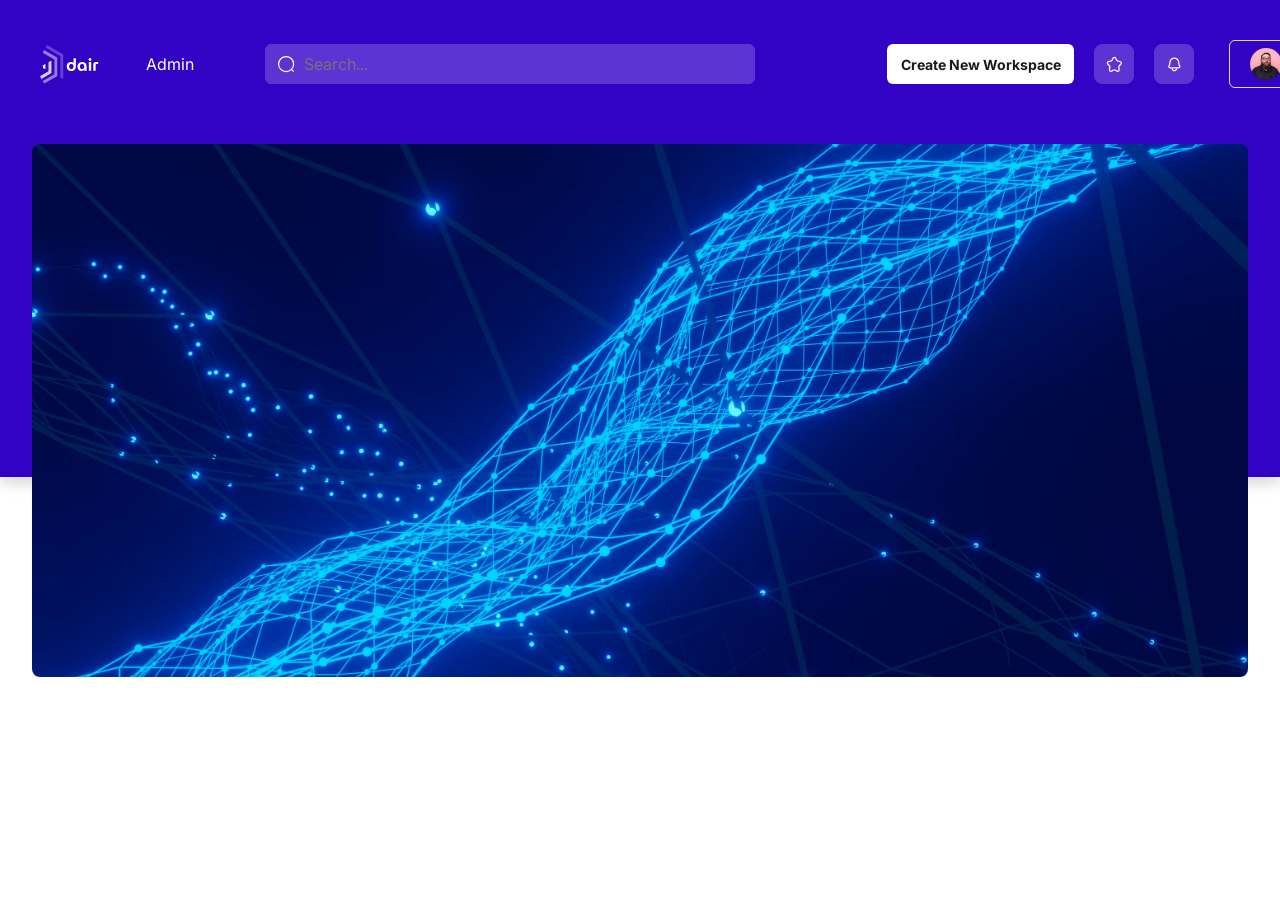
==== commit 01735586: "Deploying to gh-pages from @ mooreandrew790/DireDemo@9f40a29c4a967e2be573dfbe5cc3ab254c6626c7 🚀" ====
--- a/index.html
+++ b/index.html
@@ -1,5 +1,5 @@
-<!DOCTYPE html><html><head><meta charSet="utf-8"/><meta name="viewport" content="width=device-width"/><meta name="next-head-count" content="2"/><link rel="preload" href="/_next/static/css/ab44ce7add5c3d11.css" as="style"/><link rel="stylesheet" href="/_next/static/css/ab44ce7add5c3d11.css" data-n-g=""/><link rel="preload" href="/_next/static/css/c3bf53a05d0e9898.css" as="style"/><link rel="stylesheet" href="/_next/static/css/c3bf53a05d0e9898.css" data-n-p=""/><noscript data-n-css=""></noscript><script defer="" nomodule="" src="/_next/static/chunks/polyfills-c67a75d1b6f99dc8.js"></script><script src="/_next/static/chunks/webpack-c491b2a411a4f8fa.js" defer=""></script><script src="/_next/static/chunks/framework-7dc8a65f4a0cda33.js" defer=""></script><script src="/_next/static/chunks/main-df1ecbdd0458747a.js" defer=""></script><script src="/_next/static/chunks/pages/_app-c2779e3d6f8c6243.js" defer=""></script><script src="/_next/static/chunks/219-6e9c9cba8bc4fe45.js" defer=""></script><script src="/_next/static/chunks/pages/index-7cdaf210d6c0ac10.js" defer=""></script><script src="/_next/static/h6e500dFyUKbnfsgjaekI/_buildManifest.js" defer=""></script><script src="/_next/static/h6e500dFyUKbnfsgjaekI/_ssgManifest.js" defer=""></script></head><body><div id="__next"><style>
+<!DOCTYPE html><html><head><meta charSet="utf-8"/><meta name="viewport" content="width=device-width"/><meta name="next-head-count" content="2"/><link rel="preload" href="/_next/static/css/ab44ce7add5c3d11.css" as="style"/><link rel="stylesheet" href="/_next/static/css/ab44ce7add5c3d11.css" data-n-g=""/><link rel="preload" href="/_next/static/css/22dd9b2b7b28e8d5.css" as="style"/><link rel="stylesheet" href="/_next/static/css/22dd9b2b7b28e8d5.css" data-n-p=""/><noscript data-n-css=""></noscript><script defer="" nomodule="" src="/_next/static/chunks/polyfills-c67a75d1b6f99dc8.js"></script><script src="/_next/static/chunks/webpack-c491b2a411a4f8fa.js" defer=""></script><script src="/_next/static/chunks/framework-7dc8a65f4a0cda33.js" defer=""></script><script src="/_next/static/chunks/main-df1ecbdd0458747a.js" defer=""></script><script src="/_next/static/chunks/pages/_app-c2779e3d6f8c6243.js" defer=""></script><script src="/_next/static/chunks/219-6e9c9cba8bc4fe45.js" defer=""></script><script src="/_next/static/chunks/pages/index-7cdaf210d6c0ac10.js" defer=""></script><script src="/_next/static/K8gRxHdYidbkFHONjSP2d/_buildManifest.js" defer=""></script><script src="/_next/static/K8gRxHdYidbkFHONjSP2d/_ssgManifest.js" defer=""></script></head><body><div id="__next"><style>
         body {
           margin: 0;
         }
-      </style><div class="plasmic_dair_prototype_plasmic_page_wrapper__RgYCq"><div class="plasmic_dair_prototype_all__zmJiw plasmic_dair_prototype_root_reset__dfK2D plasmic_dair_prototype_plasmic_default_styles__KiikU PlasmicHomepage_root__vpNJ7"><div class="plasmic_dair_prototype_all__zmJiw PlasmicHomepage_container__5GKPu"><div class="plasmic_dair_prototype_all__zmJiw plasmic_dair_prototype_root_reset__dfK2D plasmic_dair_prototype_plasmic_default_styles__KiikU PlasmicHeader_root__o10tr __wab_instance PlasmicHomepage_header__nyD7u"><div class="__wab_flex-container"><div class="plasmic_dair_prototype_all__zmJiw PlasmicHeader_freeBox__sdy5m"><div class="__wab_flex-container"><div class="plasmic_dair_prototype_all__zmJiw PlasmicHeader_group__GZYSv"><div class="plasmic_dair_prototype_all__zmJiw PlasmicHeader_group2__TCOmg"><div class="plasmic_dair_prototype_all__zmJiw PlasmicHeader_group3__mRiJ9"><div class="plasmic_dair_prototype_all__zmJiw PlasmicHeader_group4__qfUpE"><svg xmlns="http://www.w3.org/2000/svg" fill="none" viewBox="0 0 3 6" height="1em" width="1em" style="fill:currentcolor" class="plasmic-default__svg plasmic_dair_prototype_all__zmJiw PlasmicHeader_svg__maZ6S__Tutso" role="img"><path d="M0 4.04V1.71L2.944 0v5.751L0 4.04z" fill="currentColor"></path></svg></div><svg xmlns="http://www.w3.org/2000/svg" fill="none" viewBox="0 0 12 19" height="1em" width="1em" style="fill:currentcolor" class="plasmic-default__svg plasmic_dair_prototype_all__zmJiw PlasmicHeader_svg__ypmWp__2fuoL" role="img"><path opacity=".9" d="M11.443 12.484V0L8.499 1.711v9.062L0 15.739l1.5 2.552 9.943-5.807z" fill="currentColor"></path></svg><svg xmlns="http://www.w3.org/2000/svg" fill="none" viewBox="0 0 15 34" height="1em" width="1em" style="fill:currentcolor" class="plasmic-default__svg plasmic_dair_prototype_all__zmJiw PlasmicHeader_svg__bifZm__hcX4g" role="img"><path opacity=".7" d="M14.678 7.687L1.473 0 0 2.567l11.735 6.845v14.645L.027 30.874l1.5 2.567 13.15-7.659V7.687z" fill="currentColor"></path></svg><svg xmlns="http://www.w3.org/2000/svg" fill="none" viewBox="0 0 18 35" height="1em" width="1em" style="fill:currentcolor" class="plasmic-default__svg plasmic_dair_prototype_all__zmJiw PlasmicHeader_svg__puZoU__2rNwa" role="img"><path opacity=".5" d="M17.692 9.454L1.486 0 0 2.581l14.748 8.599V32.5l2.944 1.725V9.454z" fill="currentColor"></path></svg></div></div><svg xmlns="http://www.w3.org/2000/svg" fill="none" viewBox="0 0 33 14" height="1em" width="1em" style="fill:currentcolor" class="plasmic-default__svg plasmic_dair_prototype_all__zmJiw PlasmicHeader_svg__y97Uo__Ydhdg" role="img"><path d="M4.763 13.466c-.75 0-1.43-.126-2.027-.365a3.962 3.962 0 01-1.5-1.038 4.532 4.532 0 01-.917-1.57A6.022 6.022 0 010 8.513c0-.911.18-1.697.542-2.384a3.956 3.956 0 011.527-1.613c.667-.393 1.417-.59 2.292-.59.374 0 .736.057 1.083.155.347.112.666.266.944.463.278.196.514.435.694.715h.014V.196h2.43V8.5c0 .996-.194 1.88-.583 2.623a4.247 4.247 0 01-1.638 1.726c-.709.42-1.556.617-2.542.617zm0-2.09c.486 0 .903-.112 1.236-.35.347-.24.611-.562.792-.969.18-.406.277-.855.277-1.36 0-.505-.097-.954-.277-1.36a2.256 2.256 0 00-.792-.969c-.347-.238-.75-.35-1.236-.35-.472 0-.889.112-1.236.35a2.256 2.256 0 00-.791.968c-.18.407-.278.856-.278 1.36 0 .506.097.955.278 1.361.18.407.444.73.791.968.361.239.764.351 1.236.351zm10.527 2.09c-.82 0-1.542-.21-2.153-.645-.611-.435-1.083-1.01-1.43-1.726-.334-.715-.5-1.514-.5-2.384 0-.898.194-1.697.57-2.427.388-.73.93-1.304 1.652-1.725.722-.421 1.583-.631 2.583-.631 1.013 0 1.874.21 2.569.645a4.358 4.358 0 011.597 1.74c.36.729.555 1.528.555 2.412v4.545h-2.43v-1.515h-.042c-.18.322-.402.617-.666.87a2.86 2.86 0 01-.958.63c-.375.14-.82.211-1.348.211zm.694-2.09c.472 0 .875-.112 1.222-.35.347-.24.61-.562.791-.969.181-.406.278-.87.278-1.36 0-.491-.097-.954-.277-1.347a2.301 2.301 0 00-.792-.954c-.347-.238-.75-.35-1.222-.35-.486 0-.903.112-1.25.35a2.3 2.3 0 00-.791.954 3.233 3.233 0 00-.278 1.347c0 .49.097.954.278 1.36.18.407.444.73.791.968.347.239.764.351 1.25.351zm8.263-8.318c-.417 0-.764-.154-1.07-.449a1.459 1.459 0 01-.444-1.08c0-.42.153-.772.444-1.08A1.43 1.43 0 0124.247 0c.416 0 .763.154 1.069.449.305.308.444.66.444 1.08 0 .42-.152.771-.444 1.08a1.461 1.461 0 01-1.07.449zm-1.223 10.198V4.138h2.445v9.118h-2.445zm4.639-.001V6.733c0-.814.222-1.445.68-1.908.458-.463 1.083-.687 1.889-.687h2.5v2.09h-2.07a.601.601 0 00-.402.154.542.542 0 00-.167.407v6.452h-2.43v.014z" fill="currentColor"></path></svg></div><div class="plasmic_dair_prototype_all__zmJiw PlasmicHeader_text__bvOd__BmDYK"><span class="plasmic_default__all plasmic_default__span" style="color:#FFFFFF">Admin</span></div><div class="plasmic_dair_prototype_all__zmJiw plasmic_dair_prototype_root_reset__dfK2D plasmic_dair_prototype_plasmic_default_styles__KiikU PlasmicInput_root__XRYMZ __wab_instance PlasmicHeader_inputSearch__LH7OE"><div class="plasmic_dair_prototype_all__zmJiw PlasmicInput_startIconContainer__3_WaG"><div class="__wab_slot PlasmicInput_slotTargetStartIcon__v1Rfj"><svg xmlns="http://www.w3.org/2000/svg" fill="none" viewBox="0 0 24 24" height="1em" width="1em" style="stroke:currentcolor" class="plasmic-default__svg plasmic_dair_prototype_all__zmJiw PlasmicHomepage_svg__O1zzw" role="img"><path d="M21 11.5a9.5 9.5 0 10-19 0 9.5 9.5 0 0019 0z" stroke="currentColor" stroke-width="1.5" stroke-linejoin="round"></path><path d="M18.5 18.5L22 22" stroke="currentColor" stroke-width="1.5" stroke-linecap="round" stroke-linejoin="round"></path></svg></div></div><input class="plasmic_dair_prototype_all__zmJiw plasmic_dair_prototype_input__nPx3l PlasmicInput_input__nJtvK" placeholder="Search..." type="text"/><div class="plasmic_dair_prototype_all__zmJiw PlasmicInput_endIconContainer__43l_n"><svg xmlns="http://www.w3.org/2000/svg" fill="none" viewBox="0 0 24 24" height="1em" width="1em" style="fill:currentcolor" class="plasmic-default__svg plasmic_dair_prototype_all__zmJiw PlasmicHeader_svg__jswSo__1K0Lx" role="img"><path fill-rule="evenodd" clip-rule="evenodd" d="M18.416 5.876a.75.75 0 01.208 1.04L11.42 17.721a1.75 1.75 0 01-2.871.06l-3.156-4.34a.75.75 0 111.214-.882l3.155 4.339a.25.25 0 00.41-.009l7.204-10.805a.75.75 0 011.04-.208z" fill="currentColor"></path></svg></div></div><button class="plasmic_dair_prototype_all__zmJiw plasmic_dair_prototype_button__OJLIY plasmic_dair_prototype_root_reset__dfK2D plasmic_dair_prototype_plasmic_default_styles__KiikU PlasmicButton_root__8mukD PlasmicButton_rootcolor_white__GkTK5 __wab_instance PlasmicHeader_workspace__k7fON"><div class="__wab_flex-container"><div class="plasmic_dair_prototype_all__zmJiw PlasmicButton_contentContainer__QXK8z"><div class="__wab_slot PlasmicButton_slotTargetChildren__a0Y_V PlasmicButton_slotTargetChildrencolor_white__2lhyl"><div class="plasmic_dair_prototype_all__zmJiw PlasmicHeader_text__u5Lpc__4wMqS">Create New Workspace</div></div></div></div></button><button class="plasmic_dair_prototype_all__zmJiw plasmic_dair_prototype_button__OJLIY plasmic_dair_prototype_root_reset__dfK2D plasmic_dair_prototype_plasmic_default_styles__KiikU PlasmicStarIconButton_root__rrEGf __wab_instance PlasmicHeader_starIconButton__H_pYC"><svg xmlns="http://www.w3.org/2000/svg" fill="none" viewBox="0 0 20 20" height="1em" width="1em" style="fill:currentcolor" class="plasmic-default__svg plasmic_dair_prototype_all__zmJiw PlasmicStarIconButton_svg__Rimt1" role="img"><path d="M5.825 6.207l.112.742-.112-.742zm1.377-1.04l-.678-.321.678.322zM2.22 9.842l.534-.527-.534.527zM3.233 6.6l-.112-.742.112.742zm1.388 6.825l.74.122-.74-.122zm-.526-1.683l-.534.527.534-.527zm2.735 6.37l-.36-.658.36.658zm-2.65-2.005l-.74-.122.74.122zm6.672.737l-.36.658.36-.658zm-1.702 0l.36.658-.36-.658zm6.672-.737l.74-.122-.74.122zm-2.652 2.004l.36-.658-.36.658zm2.735-6.37l-.534-.526.534.526zm-.526 1.683l-.74.122.74-.122zm1.388-6.825l.112-.742-.112.742zM17.78 9.84l.534.527-.534-.527zM12.8 5.168l.677-.322-.678.322zm1.376 1.04l-.112.741.112-.742zM11.64 2.726l-.677.322.677-.322zm-3.278 0l.677.322-.677-.322zm2.6.322l1.16 2.441 1.355-.643-1.16-2.441-1.354.643zm3.102 3.901l2.591.391.224-1.483-2.591-.391-.224 1.483zm3.182 2.365l-1.875 1.9 1.068 1.054 1.875-1.9-1.068-1.054zm-2.607 4.232l.443 2.683 1.48-.244-.443-2.683-1.48.244zm-1.11 3.907l-2.318-1.267-.719 1.316 2.318 1.267.72-1.316zM8.79 16.186l-2.318 1.267.72 1.316 2.317-1.267-.72-1.316zm-3.871.043l.443-2.683-1.48-.244-.443 2.683 1.48.244zm-.29-5.014l-1.874-1.9-1.068 1.053 1.875 1.9 1.068-1.053zM3.347 7.34l2.591-.391-.224-1.483-2.591.391.224 1.483zM7.88 5.49l1.16-2.442-1.356-.643-1.159 2.441 1.355.643zM5.937 6.948a2.585 2.585 0 001.942-1.46l-1.355-.643a1.085 1.085 0 01-.81.62l.223 1.483zM2.755 9.314c-.683-.692-.263-1.844.59-1.974l-.223-1.483C.977 6.181.2 8.86 1.687 10.367l1.068-1.053zm2.607 4.232a2.698 2.698 0 00-.732-2.331l-1.068 1.053a1.2 1.2 0 01.32 1.034l1.48.244zm1.11 3.907c-.733.4-1.719-.22-1.553-1.224l-1.48-.244c-.347 2.102 1.803 3.85 3.752 2.784l-.72-1.316zm4.738-1.267a2.517 2.517 0 00-2.42 0l.719 1.316c.308-.169.674-.169.982 0l.72-1.316zm3.871.043c.166 1.004-.82 1.625-1.553 1.224l-.72 1.316c1.95 1.065 4.1-.682 3.753-2.784l-1.48.244zm.29-5.014a2.698 2.698 0 00-.733 2.33l1.48-.243a1.198 1.198 0 01.32-1.034l-1.068-1.053zm1.283-3.875c.854.13 1.274 1.282.591 1.974l1.068 1.054c1.487-1.508.71-4.187-1.435-4.51l-.224 1.482zm-4.533-1.85a2.585 2.585 0 001.942 1.459l.224-1.483a1.085 1.085 0 01-.811-.62l-1.355.643zm.196-3.085a2.548 2.548 0 00-4.634 0l1.355.643a1.048 1.048 0 011.924 0l1.355-.643z" fill="currentColor"></path></svg></button><button class="plasmic_dair_prototype_all__zmJiw plasmic_dair_prototype_button__OJLIY plasmic_dair_prototype_root_reset__dfK2D plasmic_dair_prototype_plasmic_default_styles__KiikU PlasmicAlarmIconButton_root__gbiq6 __wab_instance PlasmicHeader_alarmIconButton__UtV1y"><svg xmlns="http://www.w3.org/2000/svg" fill="none" viewBox="0 0 20 20" height="1em" width="1em" style="fill:currentcolor" class="plasmic-default__svg plasmic_dair_prototype_all__zmJiw PlasmicAlarmIconButton_svg__r7a53" role="img"><path d="M3.713 11.567l-.572-.486.572.486zm.733-1.702l.745.085-.745-.085zm11.108 0l.746-.084-.746.084zm.733 1.702l.572-.486-.572.486zm-1.02-4.239l-.745.085.745-.085zm-10.534 0l-.745-.084.745.084zm10.409 6.089H4.858v1.5h10.284v-1.5zm-.62-6.004l.287 2.537 1.49-.169-.287-2.537-1.49.169zM5.19 9.95l.287-2.537-1.49-.17L3.7 9.782l1.49.169zm-.907 2.102A3.93 3.93 0 005.19 9.95L3.7 9.78a2.436 2.436 0 01-.56 1.3l1.143.971zM14.81 9.95c.088.776.403 1.51.907 2.102l1.143-.97a2.431 2.431 0 01-.56-1.301l-1.49.169zm-9.95 3.467c-.626 0-1.05-.805-.575-1.365l-1.143-.97c-1.246 1.467-.273 3.835 1.717 3.835v-1.5zm10.283 1.5c1.99 0 2.963-2.368 1.717-3.836l-1.144.971c.476.56.052 1.365-.573 1.365v1.5zm.87-7.673C15.66 4.13 13.09 1.75 10 1.75v1.5c2.292 0 4.25 1.772 4.522 4.163l1.49-.17zm-10.534.169C5.75 5.022 7.708 3.25 10 3.25v-1.5c-3.09 0-5.66 2.38-6.012 5.494l1.49.169zm7.723 8.683a.75.75 0 10-1.404-.526l1.404.526zm-5-.526a.75.75 0 00-1.404.526l1.404-.526zm3.596 0c-.25.667-.944 1.18-1.798 1.18v1.5c1.455 0 2.724-.878 3.202-2.154l-1.404-.526zM10 16.75c-.854 0-1.548-.513-1.798-1.18l-1.404.526C7.276 17.372 8.545 18.25 10 18.25v-1.5z" fill="currentColor"></path></svg></button><button class="plasmic_dair_prototype_all__zmJiw plasmic_dair_prototype_button__OJLIY plasmic_dair_prototype_root_reset__dfK2D plasmic_dair_prototype_plasmic_default_styles__KiikU PlasmicUserSelect_root__X_z65 __wab_instance PlasmicHeader_userSelect__6zmpL"><div class="plasmic_dair_prototype_all__zmJiw PlasmicUserSelect_contentContainer__HIAAN"><div class="__wab_slot PlasmicUserSelect_slotTargetSelectedContent__ETXpO"><div class="plasmic_dair_prototype_all__zmJiw PlasmicUserSelect_freeBox__lpFfP__MzpZl"><div class="PlasmicUserSelect_img__t1CGc__aX7ux __wab_img-wrapper"><img alt="" aria-hidden="true" class="__wab_img-spacer-svg" src="[data-uri]" style="width:100%;height:100%"/><picture class="__wab_picture"><img alt="" loading="lazy" class="__wab_img" decoding="async" src="/plasmic/dair_prototype/images/avatarsvg.svg" style="width:0;height:0"/></picture></div><div class="plasmic_dair_prototype_all__zmJiw PlasmicUserSelect_text__eE8C9__bjGX8"><span class="plasmic_dair_prototype_all__zmJiw plasmic_dair_prototype_span__nQXVe plasmic_dair_prototype_plasmic_default__inline__5UFz7 PlasmicUserSelect_span__lFhp6__kzTFo">ArmanNijum</span></div></div></div></div><svg xmlns="http://www.w3.org/2000/svg" fill="none" viewBox="0 0 24 24" height="1em" width="1em" class="plasmic-default__svg plasmic_dair_prototype_all__zmJiw PlasmicUserSelect_dropdownIcon__Zj_Uu" role="img"><path stroke="currentColor" stroke-linecap="round" stroke-linejoin="round" stroke-width="1.5" d="M15.25 10.75L12 14.25l-3.25-3.5"></path></svg></button></div></div></div></div><div class="PlasmicHomepage_bannerImage__vOoOV __wab_img-wrapper" style="width:auto"><img alt="" aria-hidden="true" class="__wab_img-spacer-svg" src="[data-uri]" style="width:auto;min-width:100%;max-width:100%;height:100%"/><picture class="__wab_picture"><img alt="banner image" loading="lazy" class="__wab_img" decoding="async" src="/plasmic/dair_prototype/images/f00050A1E18C9D48Aa9Ecf381112344Fpng.png" style="width:0;height:0"/></picture></div></div></div></div></div><script id="__NEXT_DATA__" type="application/json">{"props":{"pageProps":{}},"page":"/","query":{},"buildId":"h6e500dFyUKbnfsgjaekI","nextExport":true,"autoExport":true,"isFallback":false,"scriptLoader":[]}</script></body></html>+      </style><div class="plasmic_dair_prototype_plasmic_page_wrapper__RgYCq"><div class="plasmic_dair_prototype_all__zmJiw plasmic_dair_prototype_root_reset__dfK2D plasmic_dair_prototype_plasmic_default_styles__KiikU PlasmicHomepage_root__vpNJ7"><div class="plasmic_dair_prototype_all__zmJiw PlasmicHomepage_container__5GKPu"><div class="plasmic_dair_prototype_all__zmJiw plasmic_dair_prototype_root_reset__dfK2D plasmic_dair_prototype_plasmic_default_styles__KiikU PlasmicHeader_root__o10tr __wab_instance PlasmicHomepage_header__nyD7u"><div class="__wab_flex-container"><div class="plasmic_dair_prototype_all__zmJiw PlasmicHeader_freeBox__sdy5m"><div class="__wab_flex-container"><div class="plasmic_dair_prototype_all__zmJiw PlasmicHeader_group__GZYSv"><div class="plasmic_dair_prototype_all__zmJiw PlasmicHeader_group2__TCOmg"><div class="plasmic_dair_prototype_all__zmJiw PlasmicHeader_group3__mRiJ9"><div class="plasmic_dair_prototype_all__zmJiw PlasmicHeader_group4__qfUpE"><svg xmlns="http://www.w3.org/2000/svg" fill="none" viewBox="0 0 3 6" height="1em" width="1em" style="fill:currentcolor" class="plasmic-default__svg plasmic_dair_prototype_all__zmJiw PlasmicHeader_svg__maZ6S__Tutso" role="img"><path d="M0 4.04V1.71L2.944 0v5.751L0 4.04z" fill="currentColor"></path></svg></div><svg xmlns="http://www.w3.org/2000/svg" fill="none" viewBox="0 0 12 19" height="1em" width="1em" style="fill:currentcolor" class="plasmic-default__svg plasmic_dair_prototype_all__zmJiw PlasmicHeader_svg__ypmWp__2fuoL" role="img"><path opacity=".9" d="M11.443 12.484V0L8.499 1.711v9.062L0 15.739l1.5 2.552 9.943-5.807z" fill="currentColor"></path></svg><svg xmlns="http://www.w3.org/2000/svg" fill="none" viewBox="0 0 15 34" height="1em" width="1em" style="fill:currentcolor" class="plasmic-default__svg plasmic_dair_prototype_all__zmJiw PlasmicHeader_svg__bifZm__hcX4g" role="img"><path opacity=".7" d="M14.678 7.687L1.473 0 0 2.567l11.735 6.845v14.645L.027 30.874l1.5 2.567 13.15-7.659V7.687z" fill="currentColor"></path></svg><svg xmlns="http://www.w3.org/2000/svg" fill="none" viewBox="0 0 18 35" height="1em" width="1em" style="fill:currentcolor" class="plasmic-default__svg plasmic_dair_prototype_all__zmJiw PlasmicHeader_svg__puZoU__2rNwa" role="img"><path opacity=".5" d="M17.692 9.454L1.486 0 0 2.581l14.748 8.599V32.5l2.944 1.725V9.454z" fill="currentColor"></path></svg></div></div><svg xmlns="http://www.w3.org/2000/svg" fill="none" viewBox="0 0 33 14" height="1em" width="1em" style="fill:currentcolor" class="plasmic-default__svg plasmic_dair_prototype_all__zmJiw PlasmicHeader_svg__y97Uo__Ydhdg" role="img"><path d="M4.763 13.466c-.75 0-1.43-.126-2.027-.365a3.962 3.962 0 01-1.5-1.038 4.532 4.532 0 01-.917-1.57A6.022 6.022 0 010 8.513c0-.911.18-1.697.542-2.384a3.956 3.956 0 011.527-1.613c.667-.393 1.417-.59 2.292-.59.374 0 .736.057 1.083.155.347.112.666.266.944.463.278.196.514.435.694.715h.014V.196h2.43V8.5c0 .996-.194 1.88-.583 2.623a4.247 4.247 0 01-1.638 1.726c-.709.42-1.556.617-2.542.617zm0-2.09c.486 0 .903-.112 1.236-.35.347-.24.611-.562.792-.969.18-.406.277-.855.277-1.36 0-.505-.097-.954-.277-1.36a2.256 2.256 0 00-.792-.969c-.347-.238-.75-.35-1.236-.35-.472 0-.889.112-1.236.35a2.256 2.256 0 00-.791.968c-.18.407-.278.856-.278 1.36 0 .506.097.955.278 1.361.18.407.444.73.791.968.361.239.764.351 1.236.351zm10.527 2.09c-.82 0-1.542-.21-2.153-.645-.611-.435-1.083-1.01-1.43-1.726-.334-.715-.5-1.514-.5-2.384 0-.898.194-1.697.57-2.427.388-.73.93-1.304 1.652-1.725.722-.421 1.583-.631 2.583-.631 1.013 0 1.874.21 2.569.645a4.358 4.358 0 011.597 1.74c.36.729.555 1.528.555 2.412v4.545h-2.43v-1.515h-.042c-.18.322-.402.617-.666.87a2.86 2.86 0 01-.958.63c-.375.14-.82.211-1.348.211zm.694-2.09c.472 0 .875-.112 1.222-.35.347-.24.61-.562.791-.969.181-.406.278-.87.278-1.36 0-.491-.097-.954-.277-1.347a2.301 2.301 0 00-.792-.954c-.347-.238-.75-.35-1.222-.35-.486 0-.903.112-1.25.35a2.3 2.3 0 00-.791.954 3.233 3.233 0 00-.278 1.347c0 .49.097.954.278 1.36.18.407.444.73.791.968.347.239.764.351 1.25.351zm8.263-8.318c-.417 0-.764-.154-1.07-.449a1.459 1.459 0 01-.444-1.08c0-.42.153-.772.444-1.08A1.43 1.43 0 0124.247 0c.416 0 .763.154 1.069.449.305.308.444.66.444 1.08 0 .42-.152.771-.444 1.08a1.461 1.461 0 01-1.07.449zm-1.223 10.198V4.138h2.445v9.118h-2.445zm4.639-.001V6.733c0-.814.222-1.445.68-1.908.458-.463 1.083-.687 1.889-.687h2.5v2.09h-2.07a.601.601 0 00-.402.154.542.542 0 00-.167.407v6.452h-2.43v.014z" fill="currentColor"></path></svg></div><div class="plasmic_dair_prototype_all__zmJiw PlasmicHeader_text__bvOd__BmDYK"><span class="plasmic_default__all plasmic_default__span" style="color:#FFFFFF">Admin</span></div><div class="plasmic_dair_prototype_all__zmJiw plasmic_dair_prototype_root_reset__dfK2D plasmic_dair_prototype_plasmic_default_styles__KiikU PlasmicInput_root__XRYMZ __wab_instance PlasmicHeader_inputSearch__LH7OE"><div class="plasmic_dair_prototype_all__zmJiw PlasmicInput_startIconContainer__3_WaG"><div class="__wab_slot PlasmicInput_slotTargetStartIcon__v1Rfj"><svg xmlns="http://www.w3.org/2000/svg" fill="none" viewBox="0 0 24 24" height="1em" width="1em" style="stroke:currentcolor" class="plasmic-default__svg plasmic_dair_prototype_all__zmJiw PlasmicHomepage_svg__O1zzw" role="img"><path d="M21 11.5a9.5 9.5 0 10-19 0 9.5 9.5 0 0019 0z" stroke="currentColor" stroke-width="1.5" stroke-linejoin="round"></path><path d="M18.5 18.5L22 22" stroke="currentColor" stroke-width="1.5" stroke-linecap="round" stroke-linejoin="round"></path></svg></div></div><input class="plasmic_dair_prototype_all__zmJiw plasmic_dair_prototype_input__nPx3l PlasmicInput_input__nJtvK" placeholder="Search..." type="text"/><div class="plasmic_dair_prototype_all__zmJiw PlasmicInput_endIconContainer__43l_n"><svg xmlns="http://www.w3.org/2000/svg" fill="none" viewBox="0 0 24 24" height="1em" width="1em" style="fill:currentcolor" class="plasmic-default__svg plasmic_dair_prototype_all__zmJiw PlasmicHeader_svg__jswSo__1K0Lx" role="img"><path fill-rule="evenodd" clip-rule="evenodd" d="M18.416 5.876a.75.75 0 01.208 1.04L11.42 17.721a1.75 1.75 0 01-2.871.06l-3.156-4.34a.75.75 0 111.214-.882l3.155 4.339a.25.25 0 00.41-.009l7.204-10.805a.75.75 0 011.04-.208z" fill="currentColor"></path></svg></div></div><button class="plasmic_dair_prototype_all__zmJiw plasmic_dair_prototype_button__OJLIY plasmic_dair_prototype_root_reset__dfK2D plasmic_dair_prototype_plasmic_default_styles__KiikU PlasmicButton_root__8mukD PlasmicButton_rootcolor_white__GkTK5 __wab_instance PlasmicHeader_workspace__k7fON"><div class="__wab_flex-container"><div class="plasmic_dair_prototype_all__zmJiw PlasmicButton_contentContainer__QXK8z"><div class="__wab_slot PlasmicButton_slotTargetChildren__a0Y_V PlasmicButton_slotTargetChildrencolor_white__2lhyl"><div class="plasmic_dair_prototype_all__zmJiw PlasmicHeader_text__u5Lpc__4wMqS">Create New Workspace</div></div></div></div></button><button class="plasmic_dair_prototype_all__zmJiw plasmic_dair_prototype_button__OJLIY plasmic_dair_prototype_root_reset__dfK2D plasmic_dair_prototype_plasmic_default_styles__KiikU PlasmicStarIconButton_root__rrEGf __wab_instance PlasmicHeader_starIconButton__H_pYC"><svg xmlns="http://www.w3.org/2000/svg" fill="none" viewBox="0 0 20 20" height="1em" width="1em" style="fill:currentcolor" class="plasmic-default__svg plasmic_dair_prototype_all__zmJiw PlasmicStarIconButton_svg__Rimt1" role="img"><path d="M5.825 6.207l.112.742-.112-.742zm1.377-1.04l-.678-.321.678.322zM2.22 9.842l.534-.527-.534.527zM3.233 6.6l-.112-.742.112.742zm1.388 6.825l.74.122-.74-.122zm-.526-1.683l-.534.527.534-.527zm2.735 6.37l-.36-.658.36.658zm-2.65-2.005l-.74-.122.74.122zm6.672.737l-.36.658.36-.658zm-1.702 0l.36.658-.36-.658zm6.672-.737l.74-.122-.74.122zm-2.652 2.004l.36-.658-.36.658zm2.735-6.37l-.534-.526.534.526zm-.526 1.683l-.74.122.74-.122zm1.388-6.825l.112-.742-.112.742zM17.78 9.84l.534.527-.534-.527zM12.8 5.168l.677-.322-.678.322zm1.376 1.04l-.112.741.112-.742zM11.64 2.726l-.677.322.677-.322zm-3.278 0l.677.322-.677-.322zm2.6.322l1.16 2.441 1.355-.643-1.16-2.441-1.354.643zm3.102 3.901l2.591.391.224-1.483-2.591-.391-.224 1.483zm3.182 2.365l-1.875 1.9 1.068 1.054 1.875-1.9-1.068-1.054zm-2.607 4.232l.443 2.683 1.48-.244-.443-2.683-1.48.244zm-1.11 3.907l-2.318-1.267-.719 1.316 2.318 1.267.72-1.316zM8.79 16.186l-2.318 1.267.72 1.316 2.317-1.267-.72-1.316zm-3.871.043l.443-2.683-1.48-.244-.443 2.683 1.48.244zm-.29-5.014l-1.874-1.9-1.068 1.053 1.875 1.9 1.068-1.053zM3.347 7.34l2.591-.391-.224-1.483-2.591.391.224 1.483zM7.88 5.49l1.16-2.442-1.356-.643-1.159 2.441 1.355.643zM5.937 6.948a2.585 2.585 0 001.942-1.46l-1.355-.643a1.085 1.085 0 01-.81.62l.223 1.483zM2.755 9.314c-.683-.692-.263-1.844.59-1.974l-.223-1.483C.977 6.181.2 8.86 1.687 10.367l1.068-1.053zm2.607 4.232a2.698 2.698 0 00-.732-2.331l-1.068 1.053a1.2 1.2 0 01.32 1.034l1.48.244zm1.11 3.907c-.733.4-1.719-.22-1.553-1.224l-1.48-.244c-.347 2.102 1.803 3.85 3.752 2.784l-.72-1.316zm4.738-1.267a2.517 2.517 0 00-2.42 0l.719 1.316c.308-.169.674-.169.982 0l.72-1.316zm3.871.043c.166 1.004-.82 1.625-1.553 1.224l-.72 1.316c1.95 1.065 4.1-.682 3.753-2.784l-1.48.244zm.29-5.014a2.698 2.698 0 00-.733 2.33l1.48-.243a1.198 1.198 0 01.32-1.034l-1.068-1.053zm1.283-3.875c.854.13 1.274 1.282.591 1.974l1.068 1.054c1.487-1.508.71-4.187-1.435-4.51l-.224 1.482zm-4.533-1.85a2.585 2.585 0 001.942 1.459l.224-1.483a1.085 1.085 0 01-.811-.62l-1.355.643zm.196-3.085a2.548 2.548 0 00-4.634 0l1.355.643a1.048 1.048 0 011.924 0l1.355-.643z" fill="currentColor"></path></svg></button><button class="plasmic_dair_prototype_all__zmJiw plasmic_dair_prototype_button__OJLIY plasmic_dair_prototype_root_reset__dfK2D plasmic_dair_prototype_plasmic_default_styles__KiikU PlasmicAlarmIconButton_root__gbiq6 __wab_instance PlasmicHeader_alarmIconButton__UtV1y"><svg xmlns="http://www.w3.org/2000/svg" fill="none" viewBox="0 0 20 20" height="1em" width="1em" style="fill:currentcolor" class="plasmic-default__svg plasmic_dair_prototype_all__zmJiw PlasmicAlarmIconButton_svg__r7a53" role="img"><path d="M3.713 11.567l-.572-.486.572.486zm.733-1.702l.745.085-.745-.085zm11.108 0l.746-.084-.746.084zm.733 1.702l.572-.486-.572.486zm-1.02-4.239l-.745.085.745-.085zm-10.534 0l-.745-.084.745.084zm10.409 6.089H4.858v1.5h10.284v-1.5zm-.62-6.004l.287 2.537 1.49-.169-.287-2.537-1.49.169zM5.19 9.95l.287-2.537-1.49-.17L3.7 9.782l1.49.169zm-.907 2.102A3.93 3.93 0 005.19 9.95L3.7 9.78a2.436 2.436 0 01-.56 1.3l1.143.971zM14.81 9.95c.088.776.403 1.51.907 2.102l1.143-.97a2.431 2.431 0 01-.56-1.301l-1.49.169zm-9.95 3.467c-.626 0-1.05-.805-.575-1.365l-1.143-.97c-1.246 1.467-.273 3.835 1.717 3.835v-1.5zm10.283 1.5c1.99 0 2.963-2.368 1.717-3.836l-1.144.971c.476.56.052 1.365-.573 1.365v1.5zm.87-7.673C15.66 4.13 13.09 1.75 10 1.75v1.5c2.292 0 4.25 1.772 4.522 4.163l1.49-.17zm-10.534.169C5.75 5.022 7.708 3.25 10 3.25v-1.5c-3.09 0-5.66 2.38-6.012 5.494l1.49.169zm7.723 8.683a.75.75 0 10-1.404-.526l1.404.526zm-5-.526a.75.75 0 00-1.404.526l1.404-.526zm3.596 0c-.25.667-.944 1.18-1.798 1.18v1.5c1.455 0 2.724-.878 3.202-2.154l-1.404-.526zM10 16.75c-.854 0-1.548-.513-1.798-1.18l-1.404.526C7.276 17.372 8.545 18.25 10 18.25v-1.5z" fill="currentColor"></path></svg></button><button class="plasmic_dair_prototype_all__zmJiw plasmic_dair_prototype_button__OJLIY plasmic_dair_prototype_root_reset__dfK2D plasmic_dair_prototype_plasmic_default_styles__KiikU PlasmicUserSelect_root__X_z65 __wab_instance PlasmicHeader_userSelect__6zmpL"><div class="plasmic_dair_prototype_all__zmJiw PlasmicUserSelect_contentContainer__HIAAN"><div class="__wab_slot PlasmicUserSelect_slotTargetSelectedContent__ETXpO"><div class="plasmic_dair_prototype_all__zmJiw PlasmicUserSelect_freeBox__lpFfP__MzpZl"><div class="PlasmicUserSelect_img__t1CGc__aX7ux __wab_img-wrapper"><img alt="" aria-hidden="true" class="__wab_img-spacer-svg" src="[data-uri]" style="width:100%;height:100%"/><picture class="__wab_picture"><img alt="" loading="lazy" class="__wab_img" decoding="async" src="/plasmic/dair_prototype/images/avatarsvg.svg" style="width:0;height:0"/></picture></div><div class="plasmic_dair_prototype_all__zmJiw PlasmicUserSelect_text__eE8C9__bjGX8"><span class="plasmic_dair_prototype_all__zmJiw plasmic_dair_prototype_span__nQXVe plasmic_dair_prototype_plasmic_default__inline__5UFz7 PlasmicUserSelect_span__lFhp6__kzTFo">ArmanNijum</span></div></div></div></div><svg xmlns="http://www.w3.org/2000/svg" fill="none" viewBox="0 0 24 24" height="1em" width="1em" class="plasmic-default__svg plasmic_dair_prototype_all__zmJiw PlasmicUserSelect_dropdownIcon__Zj_Uu" role="img"><path stroke="currentColor" stroke-linecap="round" stroke-linejoin="round" stroke-width="1.5" d="M15.25 10.75L12 14.25l-3.25-3.5"></path></svg></button></div></div></div></div><div class="PlasmicHomepage_bannerImage__vOoOV __wab_img-wrapper" style="width:auto"><img alt="" aria-hidden="true" class="__wab_img-spacer-svg" src="[data-uri]" style="width:auto;min-width:100%;max-width:100%;height:100%"/><picture class="__wab_picture"><img alt="banner image" loading="lazy" class="__wab_img" decoding="async" src="/plasmic/dair_prototype/images/f00050A1E18C9D48Aa9Ecf381112344Fpng.png" style="width:0;height:0"/></picture></div></div></div></div></div><script id="__NEXT_DATA__" type="application/json">{"props":{"pageProps":{}},"page":"/","query":{},"buildId":"K8gRxHdYidbkFHONjSP2d","nextExport":true,"autoExport":true,"isFallback":false,"scriptLoader":[]}</script></body></html>
--- a/_next/static/css/22dd9b2b7b28e8d5.css
+++ b/_next/static/css/22dd9b2b7b28e8d5.css
@@ -0,0 +1 @@
+@import url("https://fonts.googleapis.com/css2?family=Inter%3Aital%2Cwght%400%2C400%3B0%2C500%3B0%2C600%3B0%2C700%3B0%2C900&family=Inconsolata%3Aital%2Cwght%400%2C400%3B0%2C500%3B0%2C600%3B0%2C700%3B0%2C900&display=swap");.plasmic_dair_prototype_plasmic_default_styles__KiikU{--mixin-0HIQNllrzaih_font-family:"Inter";--mixin-0HIQNllrzaih_font-size:16px;--mixin-0HIQNllrzaih_font-weight:400;--mixin-0HIQNllrzaih_font-style:normal;--mixin-0HIQNllrzaih_color:#535353;--mixin-0HIQNllrzaih_text-align:left;--mixin-0HIQNllrzaih_text-transform:none;--mixin-0HIQNllrzaih_line-height:1.5;--mixin-0HIQNllrzaih_letter-spacing:normal;--mixin-0HIQNllrzaih_white-space:pre-wrap;--mixin-0HIQNllrzaih_user-select:text;--mixin-0HIQNllrzaih_text-decoration-line:none;--mixin-0HIQNllrzaih_text-overflow:clip;--mixin-xeJg1RBj1vXF_color:#000;--mixin-xeJg1RBj1vXF_font-weight:900;--mixin-xeJg1RBj1vXF_font-size:72px;--mixin-xeJg1RBj1vXF_line-height:1;--mixin-xeJg1RBj1vXF_letter-spacing:-4px;--mixin-xeJg1RBj1vXF_white-space:pre-wrap;--mixin-G_Ie8w1w5393_font-family:"Inter";--mixin-G_Ie8w1w5393_color:#000;--mixin-G_Ie8w1w5393_font-size:48px;--mixin-G_Ie8w1w5393_font-weight:700;--mixin-G_Ie8w1w5393_letter-spacing:-1px;--mixin-G_Ie8w1w5393_line-height:1.1;--mixin-G_Ie8w1w5393_white-space:pre-wrap;--mixin-eRZ-4_tg-JZt_color:#0070f3;--mixin-eRZ-4_tg-JZt_white-space:pre-wrap;--mixin-kQ_e6vzPdAu1_font-family:"Inter";--mixin-kQ_e6vzPdAu1_color:#000;--mixin-kQ_e6vzPdAu1_font-size:32px;--mixin-kQ_e6vzPdAu1_font-weight:600;--mixin-kQ_e6vzPdAu1_letter-spacing:-0.8px;--mixin-kQ_e6vzPdAu1_line-height:1.2;--mixin-kQ_e6vzPdAu1_white-space:pre-wrap;--mixin-trMCJkD4Tb-E_font-family:"Inter";--mixin-trMCJkD4Tb-E_color:#000;--mixin-trMCJkD4Tb-E_font-size:24px;--mixin-trMCJkD4Tb-E_font-weight:600;--mixin-trMCJkD4Tb-E_letter-spacing:-0.5px;--mixin-trMCJkD4Tb-E_line-height:1.3;--mixin-trMCJkD4Tb-E_white-space:pre-wrap;--mixin-zWiIbubKHjDO_background:linear-gradient(#f8f8f8,#f8f8f8);--mixin-zWiIbubKHjDO_border-bottom-color:#ddd;--mixin-zWiIbubKHjDO_border-bottom-style:solid;--mixin-zWiIbubKHjDO_border-bottom-width:1px;--mixin-zWiIbubKHjDO_border-left-color:#ddd;--mixin-zWiIbubKHjDO_border-left-style:solid;--mixin-zWiIbubKHjDO_border-left-width:1px;--mixin-zWiIbubKHjDO_border-right-color:#ddd;--mixin-zWiIbubKHjDO_border-right-style:solid;--mixin-zWiIbubKHjDO_border-right-width:1px;--mixin-zWiIbubKHjDO_border-top-color:#ddd;--mixin-zWiIbubKHjDO_border-top-style:solid;--mixin-zWiIbubKHjDO_border-top-width:1px;--mixin-zWiIbubKHjDO_border-bottom-left-radius:3px;--mixin-zWiIbubKHjDO_border-bottom-right-radius:3px;--mixin-zWiIbubKHjDO_border-top-left-radius:3px;--mixin-zWiIbubKHjDO_border-top-right-radius:3px;--mixin-zWiIbubKHjDO_font-family:"Inconsolata";--mixin-zWiIbubKHjDO_padding-bottom:1px;--mixin-zWiIbubKHjDO_padding-left:4px;--mixin-zWiIbubKHjDO_padding-right:4px;--mixin-zWiIbubKHjDO_padding-top:1px;--mixin-zWiIbubKHjDO_white-space:pre-wrap;--mixin-yZdt8EzDw9eO_border-left-color:#ddd;--mixin-yZdt8EzDw9eO_border-left-style:solid;--mixin-yZdt8EzDw9eO_border-left-width:3px;--mixin-yZdt8EzDw9eO_color:#888;--mixin-yZdt8EzDw9eO_padding-left:10px;--mixin-yZdt8EzDw9eO_white-space:pre-wrap;--mixin-A5YYs_8BdKxl_background:linear-gradient(#f8f8f8,#f8f8f8);--mixin-A5YYs_8BdKxl_border-bottom-color:#ddd;--mixin-A5YYs_8BdKxl_border-bottom-style:solid;--mixin-A5YYs_8BdKxl_border-bottom-width:1px;--mixin-A5YYs_8BdKxl_border-left-color:#ddd;--mixin-A5YYs_8BdKxl_border-left-style:solid;--mixin-A5YYs_8BdKxl_border-left-width:1px;--mixin-A5YYs_8BdKxl_border-right-color:#ddd;--mixin-A5YYs_8BdKxl_border-right-style:solid;--mixin-A5YYs_8BdKxl_border-right-width:1px;--mixin-A5YYs_8BdKxl_border-top-color:#ddd;--mixin-A5YYs_8BdKxl_border-top-style:solid;--mixin-A5YYs_8BdKxl_border-top-width:1px;--mixin-A5YYs_8BdKxl_border-bottom-left-radius:3px;--mixin-A5YYs_8BdKxl_border-bottom-right-radius:3px;--mixin-A5YYs_8BdKxl_border-top-left-radius:3px;--mixin-A5YYs_8BdKxl_border-top-right-radius:3px;--mixin-A5YYs_8BdKxl_font-family:"Inconsolata";--mixin-A5YYs_8BdKxl_padding-bottom:3px;--mixin-A5YYs_8BdKxl_padding-left:6px;--mixin-A5YYs_8BdKxl_padding-right:6px;--mixin-A5YYs_8BdKxl_padding-top:3px;--mixin-A5YYs_8BdKxl_white-space:pre-wrap;--mixin-RgE1v7tkkBMX_display:flex;--mixin-RgE1v7tkkBMX_flex-direction:column;--mixin-RgE1v7tkkBMX_align-items:stretch;--mixin-RgE1v7tkkBMX_justify-content:flex-start;--mixin-RgE1v7tkkBMX_list-style-position:outside;--mixin-RgE1v7tkkBMX_padding-left:40px;--mixin-RgE1v7tkkBMX_position:relative;--mixin-RgE1v7tkkBMX_list-style-type:disc;--mixin-RgE1v7tkkBMX_white-space:pre-wrap;--mixin-cDRS0KA5SGJ6Q_display:flex;--mixin-cDRS0KA5SGJ6Q_flex-direction:column;--mixin-cDRS0KA5SGJ6Q_align-items:stretch;--mixin-cDRS0KA5SGJ6Q_justify-content:flex-start;--mixin-cDRS0KA5SGJ6Q_list-style-position:outside;--mixin-cDRS0KA5SGJ6Q_padding-left:40px;--mixin-cDRS0KA5SGJ6Q_position:relative;--mixin-cDRS0KA5SGJ6Q_list-style-type:decimal;--mixin-cDRS0KA5SGJ6Q_white-space:pre-wrap;--mixin-NBHgDuV556ip5_font-family:"Inter";--mixin-NBHgDuV556ip5_color:#000;--mixin-NBHgDuV556ip5_font-size:20px;--mixin-NBHgDuV556ip5_font-weight:600;--mixin-NBHgDuV556ip5_letter-spacing:-0.3px;--mixin-NBHgDuV556ip5_line-height:1.5;--mixin-NBHgDuV556ip5_white-space:pre-wrap;--mixin-TDV754wQ6jbvo_font-family:"Inter";--mixin-TDV754wQ6jbvo_color:#000;--mixin-TDV754wQ6jbvo_font-size:16px;--mixin-TDV754wQ6jbvo_font-weight:600;--mixin-TDV754wQ6jbvo_line-height:1.5;--mixin-TDV754wQ6jbvo_white-space:pre-wrap;--mixin-qlwFELkPBTs4u_color:#3291ff;--mixin-qlwFELkPBTs4u_white-space:pre-wrap}:where(.plasmic_dair_prototype_all__zmJiw){display:block;white-space:inherit;grid-row:auto;grid-column:auto;position:relative;background:none;background-size:100% 100%;background-repeat:no-repeat;box-shadow:none;box-sizing:border-box;-webkit-text-decoration-line:none;text-decoration-line:none;margin:0;border-width:0}:where(.plasmic_dair_prototype___wab_expr_html_text__PSMBg *){white-space:inherit;grid-row:auto;grid-column:auto;background:none;background-size:100% 100%;background-repeat:no-repeat;box-shadow:none;box-sizing:border-box;-webkit-text-decoration-line:none;text-decoration-line:none;margin:0;border-width:0}:where(.plasmic_dair_prototype_img__bvGO4){display:inline-block}:where(.plasmic_dair_prototype___wab_expr_html_text__PSMBg img){white-space:inherit}:where(.plasmic_dair_prototype_li__pHl3e){display:list-item}:where(.plasmic_dair_prototype___wab_expr_html_text__PSMBg li){white-space:inherit}:where(.plasmic_dair_prototype_span__nQXVe){display:inline;position:static;font-family:inherit;line-height:inherit;font-size:inherit;font-style:inherit;font-weight:inherit;color:inherit;text-transform:inherit}:where(.plasmic_dair_prototype___wab_expr_html_text__PSMBg span){white-space:inherit;font-family:inherit;line-height:inherit;font-size:inherit;font-style:inherit;font-weight:inherit;color:inherit;text-transform:inherit}:where(.plasmic_dair_prototype_input__nPx3l){font-family:inherit;line-height:inherit;font-size:inherit;font-style:inherit;font-weight:inherit;color:inherit;text-transform:inherit;background-image:linear-gradient(#fff,#fff);padding:2px;border:1px solid #d3d3d3}:where(.plasmic_dair_prototype___wab_expr_html_text__PSMBg input){white-space:inherit;font-family:inherit;line-height:inherit;font-size:inherit;font-style:inherit;font-weight:inherit;color:inherit;text-transform:inherit;background-image:linear-gradient(#fff,#fff);padding:2px;border:1px solid #d3d3d3}:where(.plasmic_dair_prototype_textarea__bPj7V){font-family:inherit;line-height:inherit;font-size:inherit;font-style:inherit;font-weight:inherit;color:inherit;text-transform:inherit;padding:2px;border:1px solid #d3d3d3}:where(.plasmic_dair_prototype___wab_expr_html_text__PSMBg textarea){white-space:inherit;font-family:inherit;line-height:inherit;font-size:inherit;font-style:inherit;font-weight:inherit;color:inherit;text-transform:inherit;padding:2px;border:1px solid #d3d3d3}:where(.plasmic_dair_prototype_button__OJLIY){font-family:inherit;line-height:inherit;font-size:inherit;font-style:inherit;font-weight:inherit;color:inherit;text-transform:inherit;background-image:none;align-items:flex-start;text-align:center;padding:2px 6px;border:1px solid #d3d3d3}:where(.plasmic_dair_prototype___wab_expr_html_text__PSMBg button){white-space:inherit;font-family:inherit;line-height:inherit;font-size:inherit;font-style:inherit;font-weight:inherit;color:inherit;text-transform:inherit;background-image:none;align-items:flex-start;text-align:center;padding:2px 6px;border:1px solid #d3d3d3}:where(.plasmic_dair_prototype_code__ApAj1){font-family:inherit;line-height:inherit}:where(.plasmic_dair_prototype___wab_expr_html_text__PSMBg code){white-space:inherit;font-family:inherit;line-height:inherit}:where(.plasmic_dair_prototype_pre__96Lot){font-family:inherit;line-height:inherit}:where(.plasmic_dair_prototype___wab_expr_html_text__PSMBg pre){white-space:inherit;font-family:inherit;line-height:inherit}:where(.plasmic_dair_prototype_p__mShAT){font-family:inherit;line-height:inherit;font-size:inherit;font-style:inherit;font-weight:inherit;color:inherit;text-transform:inherit}:where(.plasmic_dair_prototype___wab_expr_html_text__PSMBg p){white-space:inherit;font-family:inherit;line-height:inherit;font-size:inherit;font-style:inherit;font-weight:inherit;color:inherit;text-transform:inherit}:where(.plasmic_dair_prototype_h1__duYfp){font-size:inherit;font-weight:inherit}:where(.plasmic_dair_prototype___wab_expr_html_text__PSMBg h1){white-space:inherit;font-size:inherit;font-weight:inherit}:where(.plasmic_dair_prototype_h2__aUso0){font-size:inherit;font-weight:inherit}:where(.plasmic_dair_prototype___wab_expr_html_text__PSMBg h2){white-space:inherit;font-size:inherit;font-weight:inherit}:where(.plasmic_dair_prototype_h3__eNijt){font-size:inherit;font-weight:inherit}:where(.plasmic_dair_prototype___wab_expr_html_text__PSMBg h3){white-space:inherit;font-size:inherit;font-weight:inherit}:where(.plasmic_dair_prototype_h4__cerYa){font-size:inherit;font-weight:inherit}:where(.plasmic_dair_prototype___wab_expr_html_text__PSMBg h4){white-space:inherit;font-size:inherit;font-weight:inherit}:where(.plasmic_dair_prototype_h5__aXVNU){font-size:inherit;font-weight:inherit}:where(.plasmic_dair_prototype___wab_expr_html_text__PSMBg h5){white-space:inherit;font-size:inherit;font-weight:inherit}:where(.plasmic_dair_prototype_h6__oZ5Vg){font-size:inherit;font-weight:inherit}:where(.plasmic_dair_prototype___wab_expr_html_text__PSMBg h6){white-space:inherit;font-size:inherit;font-weight:inherit}:where(.plasmic_dair_prototype_address__GTRQZ){font-style:inherit}:where(.plasmic_dair_prototype___wab_expr_html_text__PSMBg address){white-space:inherit;font-style:inherit}:where(.plasmic_dair_prototype_a__7USQZ){color:inherit}:where(.plasmic_dair_prototype___wab_expr_html_text__PSMBg a){white-space:inherit;color:inherit}:where(.plasmic_dair_prototype_ol__UYlNR){list-style-type:none;padding:0}:where(.plasmic_dair_prototype___wab_expr_html_text__PSMBg ol){white-space:inherit;list-style-type:none;padding:0}:where(.plasmic_dair_prototype_ul__AtQQa){list-style-type:none;padding:0}:where(.plasmic_dair_prototype___wab_expr_html_text__PSMBg ul){white-space:inherit;list-style-type:none;padding:0}:where(.plasmic_dair_prototype_select__xIwuq){padding:2px 6px}:where(.plasmic_dair_prototype___wab_expr_html_text__PSMBg select){white-space:inherit;padding:2px 6px}.plasmic_dair_prototype_plasmic_default__component_wrapper__6wdCD{display:grid}.plasmic_dair_prototype_plasmic_default__inline__5UFz7{display:inline}.plasmic_dair_prototype_plasmic_page_wrapper__RgYCq{display:flex;width:100%;min-height:100vh;align-items:stretch;align-self:start}.plasmic_dair_prototype_plasmic_page_wrapper__RgYCq>*{height:auto!important}.plasmic_dair_prototype___wab_expr_html_text__PSMBg{white-space:normal}.plasmic_dair_prototype_root_reset__dfK2D{font-family:var(--mixin-0HIQNllrzaih_font-family);font-size:var(--mixin-0HIQNllrzaih_font-size);font-weight:var(--mixin-0HIQNllrzaih_font-weight);font-style:var(--mixin-0HIQNllrzaih_font-style);color:var(--mixin-0HIQNllrzaih_color);text-align:var(--mixin-0HIQNllrzaih_text-align);text-transform:var(--mixin-0HIQNllrzaih_text-transform);line-height:var(--mixin-0HIQNllrzaih_line-height);letter-spacing:var(--mixin-0HIQNllrzaih_letter-spacing);white-space:var(--mixin-0HIQNllrzaih_white-space)}:where(.plasmic_dair_prototype_root_reset__dfK2D .plasmic_dair_prototype___wab_expr_html_text__PSMBg h1),:where(.plasmic_dair_prototype_root_reset__dfK2D .plasmic_dair_prototype_h1__duYfp),:where(.plasmic_dair_prototype_root_reset__dfK2D .plasmic_dair_prototype_plasmic_default__h1__C_DgC),:where(.plasmic_dair_prototype_root_reset__dfK2D.plasmic_dair_prototype_plasmic_default__h1__C_DgC){color:var(--mixin-xeJg1RBj1vXF_color);font-weight:var(--mixin-xeJg1RBj1vXF_font-weight);font-size:var(--mixin-xeJg1RBj1vXF_font-size);line-height:var(--mixin-xeJg1RBj1vXF_line-height);letter-spacing:var(--mixin-xeJg1RBj1vXF_letter-spacing)}:where(.plasmic_dair_prototype_root_reset__dfK2D .plasmic_dair_prototype___wab_expr_html_text__PSMBg h2),:where(.plasmic_dair_prototype_root_reset__dfK2D .plasmic_dair_prototype_h2__aUso0),:where(.plasmic_dair_prototype_root_reset__dfK2D .plasmic_dair_prototype_plasmic_default__h2__v1thI),:where(.plasmic_dair_prototype_root_reset__dfK2D.plasmic_dair_prototype_plasmic_default__h2__v1thI){font-family:var(--mixin-G_Ie8w1w5393_font-family);color:var(--mixin-G_Ie8w1w5393_color);font-size:var(--mixin-G_Ie8w1w5393_font-size);font-weight:var(--mixin-G_Ie8w1w5393_font-weight);letter-spacing:var(--mixin-G_Ie8w1w5393_letter-spacing);line-height:var(--mixin-G_Ie8w1w5393_line-height)}:where(.plasmic_dair_prototype_root_reset__dfK2D .plasmic_dair_prototype___wab_expr_html_text__PSMBg a),:where(.plasmic_dair_prototype_root_reset__dfK2D .plasmic_dair_prototype_a__7USQZ),:where(.plasmic_dair_prototype_root_reset__dfK2D .plasmic_dair_prototype_plasmic_default__a__zhnfI),:where(.plasmic_dair_prototype_root_reset__dfK2D.plasmic_dair_prototype_plasmic_default__a__zhnfI){color:var(--mixin-eRZ-4_tg-JZt_color)}:where(.plasmic_dair_prototype_root_reset__dfK2D .plasmic_dair_prototype___wab_expr_html_text__PSMBg h3),:where(.plasmic_dair_prototype_root_reset__dfK2D .plasmic_dair_prototype_h3__eNijt),:where(.plasmic_dair_prototype_root_reset__dfK2D .plasmic_dair_prototype_plasmic_default__h3__bv3Uc),:where(.plasmic_dair_prototype_root_reset__dfK2D.plasmic_dair_prototype_plasmic_default__h3__bv3Uc){font-family:var(--mixin-kQ_e6vzPdAu1_font-family);color:var(--mixin-kQ_e6vzPdAu1_color);font-size:var(--mixin-kQ_e6vzPdAu1_font-size);font-weight:var(--mixin-kQ_e6vzPdAu1_font-weight);letter-spacing:var(--mixin-kQ_e6vzPdAu1_letter-spacing);line-height:var(--mixin-kQ_e6vzPdAu1_line-height)}:where(.plasmic_dair_prototype_root_reset__dfK2D .plasmic_dair_prototype___wab_expr_html_text__PSMBg h4),:where(.plasmic_dair_prototype_root_reset__dfK2D .plasmic_dair_prototype_h4__cerYa),:where(.plasmic_dair_prototype_root_reset__dfK2D .plasmic_dair_prototype_plasmic_default__h4__34NYf),:where(.plasmic_dair_prototype_root_reset__dfK2D.plasmic_dair_prototype_plasmic_default__h4__34NYf){font-family:var(--mixin-trMCJkD4Tb-E_font-family);color:var(--mixin-trMCJkD4Tb-E_color);font-size:var(--mixin-trMCJkD4Tb-E_font-size);font-weight:var(--mixin-trMCJkD4Tb-E_font-weight);letter-spacing:var(--mixin-trMCJkD4Tb-E_letter-spacing);line-height:var(--mixin-trMCJkD4Tb-E_line-height)}:where(.plasmic_dair_prototype_root_reset__dfK2D .plasmic_dair_prototype___wab_expr_html_text__PSMBg code),:where(.plasmic_dair_prototype_root_reset__dfK2D .plasmic_dair_prototype_code__ApAj1),:where(.plasmic_dair_prototype_root_reset__dfK2D .plasmic_dair_prototype_plasmic_default__code__qLU13),:where(.plasmic_dair_prototype_root_reset__dfK2D.plasmic_dair_prototype_plasmic_default__code__qLU13){background:var(--mixin-zWiIbubKHjDO_background);font-family:var(--mixin-zWiIbubKHjDO_font-family);border-radius:var(--mixin-zWiIbubKHjDO_border-top-left-radius) var(--mixin-zWiIbubKHjDO_border-top-right-radius) var(--mixin-zWiIbubKHjDO_border-bottom-right-radius) var(--mixin-zWiIbubKHjDO_border-bottom-left-radius);padding:var(--mixin-zWiIbubKHjDO_padding-top) var(--mixin-zWiIbubKHjDO_padding-right) var(--mixin-zWiIbubKHjDO_padding-bottom) var(--mixin-zWiIbubKHjDO_padding-left);border-top:var(--mixin-zWiIbubKHjDO_border-top-width) var(--mixin-zWiIbubKHjDO_border-top-style) var(--mixin-zWiIbubKHjDO_border-top-color);border-right:var(--mixin-zWiIbubKHjDO_border-right-width) var(--mixin-zWiIbubKHjDO_border-right-style) var(--mixin-zWiIbubKHjDO_border-right-color);border-bottom:var(--mixin-zWiIbubKHjDO_border-bottom-width) var(--mixin-zWiIbubKHjDO_border-bottom-style) var(--mixin-zWiIbubKHjDO_border-bottom-color);border-left:var(--mixin-zWiIbubKHjDO_border-left-width) var(--mixin-zWiIbubKHjDO_border-left-style) var(--mixin-zWiIbubKHjDO_border-left-color)}:where(.plasmic_dair_prototype_root_reset__dfK2D .plasmic_dair_prototype___wab_expr_html_text__PSMBg blockquote),:where(.plasmic_dair_prototype_root_reset__dfK2D .plasmic_dair_prototype_blockquote__Xh9LK),:where(.plasmic_dair_prototype_root_reset__dfK2D .plasmic_dair_prototype_plasmic_default__blockquote__0PYpa),:where(.plasmic_dair_prototype_root_reset__dfK2D.plasmic_dair_prototype_plasmic_default__blockquote__0PYpa){color:var(--mixin-yZdt8EzDw9eO_color);padding-left:var(--mixin-yZdt8EzDw9eO_padding-left);border-left:var(--mixin-yZdt8EzDw9eO_border-left-width) var(--mixin-yZdt8EzDw9eO_border-left-style) var(--mixin-yZdt8EzDw9eO_border-left-color)}:where(.plasmic_dair_prototype_root_reset__dfK2D .plasmic_dair_prototype___wab_expr_html_text__PSMBg pre),:where(.plasmic_dair_prototype_root_reset__dfK2D .plasmic_dair_prototype_plasmic_default__pre__RwzI1),:where(.plasmic_dair_prototype_root_reset__dfK2D .plasmic_dair_prototype_pre__96Lot),:where(.plasmic_dair_prototype_root_reset__dfK2D.plasmic_dair_prototype_plasmic_default__pre__RwzI1){background:var(--mixin-A5YYs_8BdKxl_background);font-family:var(--mixin-A5YYs_8BdKxl_font-family);border-radius:var(--mixin-A5YYs_8BdKxl_border-top-left-radius) var(--mixin-A5YYs_8BdKxl_border-top-right-radius) var(--mixin-A5YYs_8BdKxl_border-bottom-right-radius) var(--mixin-A5YYs_8BdKxl_border-bottom-left-radius);padding:var(--mixin-A5YYs_8BdKxl_padding-top) var(--mixin-A5YYs_8BdKxl_padding-right) var(--mixin-A5YYs_8BdKxl_padding-bottom) var(--mixin-A5YYs_8BdKxl_padding-left);border-top:var(--mixin-A5YYs_8BdKxl_border-top-width) var(--mixin-A5YYs_8BdKxl_border-top-style) var(--mixin-A5YYs_8BdKxl_border-top-color);border-right:var(--mixin-A5YYs_8BdKxl_border-right-width) var(--mixin-A5YYs_8BdKxl_border-right-style) var(--mixin-A5YYs_8BdKxl_border-right-color);border-bottom:var(--mixin-A5YYs_8BdKxl_border-bottom-width) var(--mixin-A5YYs_8BdKxl_border-bottom-style) var(--mixin-A5YYs_8BdKxl_border-bottom-color);border-left:var(--mixin-A5YYs_8BdKxl_border-left-width) var(--mixin-A5YYs_8BdKxl_border-left-style) var(--mixin-A5YYs_8BdKxl_border-left-color)}:where(.plasmic_dair_prototype_root_reset__dfK2D .plasmic_dair_prototype___wab_expr_html_text__PSMBg ul),:where(.plasmic_dair_prototype_root_reset__dfK2D .plasmic_dair_prototype_plasmic_default__ul__71GGs),:where(.plasmic_dair_prototype_root_reset__dfK2D .plasmic_dair_prototype_ul__AtQQa),:where(.plasmic_dair_prototype_root_reset__dfK2D.plasmic_dair_prototype_plasmic_default__ul__71GGs){display:var(--mixin-RgE1v7tkkBMX_display);flex-direction:var(--mixin-RgE1v7tkkBMX_flex-direction);align-items:var(--mixin-RgE1v7tkkBMX_align-items);justify-content:var(--mixin-RgE1v7tkkBMX_justify-content);list-style-position:var(--mixin-RgE1v7tkkBMX_list-style-position);padding-left:var(--mixin-RgE1v7tkkBMX_padding-left);position:var(--mixin-RgE1v7tkkBMX_position);list-style-type:var(--mixin-RgE1v7tkkBMX_list-style-type);flex-column-gap:var(--mixin-RgE1v7tkkBMX_flex-column-gap)}:where(.plasmic_dair_prototype_root_reset__dfK2D .plasmic_dair_prototype___wab_expr_html_text__PSMBg ol),:where(.plasmic_dair_prototype_root_reset__dfK2D .plasmic_dair_prototype_ol__UYlNR),:where(.plasmic_dair_prototype_root_reset__dfK2D .plasmic_dair_prototype_plasmic_default__ol__FeNq4),:where(.plasmic_dair_prototype_root_reset__dfK2D.plasmic_dair_prototype_plasmic_default__ol__FeNq4){display:var(--mixin-cDRS0KA5SGJ6Q_display);flex-direction:var(--mixin-cDRS0KA5SGJ6Q_flex-direction);align-items:var(--mixin-cDRS0KA5SGJ6Q_align-items);justify-content:var(--mixin-cDRS0KA5SGJ6Q_justify-content);list-style-position:var(--mixin-cDRS0KA5SGJ6Q_list-style-position);padding-left:var(--mixin-cDRS0KA5SGJ6Q_padding-left);position:var(--mixin-cDRS0KA5SGJ6Q_position);list-style-type:var(--mixin-cDRS0KA5SGJ6Q_list-style-type);flex-column-gap:var(--mixin-cDRS0KA5SGJ6Q_flex-column-gap)}:where(.plasmic_dair_prototype_root_reset__dfK2D .plasmic_dair_prototype___wab_expr_html_text__PSMBg h5),:where(.plasmic_dair_prototype_root_reset__dfK2D .plasmic_dair_prototype_h5__aXVNU),:where(.plasmic_dair_prototype_root_reset__dfK2D .plasmic_dair_prototype_plasmic_default__h5__iSbsq),:where(.plasmic_dair_prototype_root_reset__dfK2D.plasmic_dair_prototype_plasmic_default__h5__iSbsq){font-family:var(--mixin-NBHgDuV556ip5_font-family);color:var(--mixin-NBHgDuV556ip5_color);font-size:var(--mixin-NBHgDuV556ip5_font-size);font-weight:var(--mixin-NBHgDuV556ip5_font-weight);letter-spacing:var(--mixin-NBHgDuV556ip5_letter-spacing);line-height:var(--mixin-NBHgDuV556ip5_line-height)}:where(.plasmic_dair_prototype_root_reset__dfK2D .plasmic_dair_prototype___wab_expr_html_text__PSMBg h6),:where(.plasmic_dair_prototype_root_reset__dfK2D .plasmic_dair_prototype_h6__oZ5Vg),:where(.plasmic_dair_prototype_root_reset__dfK2D .plasmic_dair_prototype_plasmic_default__h6__NQEBg),:where(.plasmic_dair_prototype_root_reset__dfK2D.plasmic_dair_prototype_plasmic_default__h6__NQEBg){font-family:var(--mixin-TDV754wQ6jbvo_font-family);color:var(--mixin-TDV754wQ6jbvo_color);font-size:var(--mixin-TDV754wQ6jbvo_font-size);font-weight:var(--mixin-TDV754wQ6jbvo_font-weight);line-height:var(--mixin-TDV754wQ6jbvo_line-height)}:where(.plasmic_dair_prototype_root_reset__dfK2D .plasmic_dair_prototype___wab_expr_html_text__PSMBg a:hover),:where(.plasmic_dair_prototype_root_reset__dfK2D .plasmic_dair_prototype_a__7USQZ:hover),:where(.plasmic_dair_prototype_root_reset__dfK2D .plasmic_dair_prototype_plasmic_default__a__zhnfI:hover),:where(.plasmic_dair_prototype_root_reset__dfK2D.plasmic_dair_prototype_plasmic_default__a__zhnfI:hover){color:var(--mixin-qlwFELkPBTs4u_color)}.__wab_flex-container{display:flex;flex:1 1;align-self:stretch;pointer-events:none}.__wab_flex-container>*{pointer-events:auto}.__wab_slot{display:contents}.__wab_slot-string-wrapper{position:relative}.__wab_passthrough{display:contents}.__wab_img-wrapper{position:relative;display:inherit;flex-direction:column;overflow:hidden;flex-shrink:0}.__wab_passthrough>.__wab_img-wrapper,.__wab_slot>.__wab_img-wrapper{display:block}.__wab_img,.__wab_img-spacer-svg{display:block;margin:0;border:none;padding:0}.__wab_img{position:absolute;top:0;left:0;bottom:0;right:0;width:100%;min-width:100%;max-width:100%;min-height:100%;max-height:100%;box-sizing:border-box}.__wab_picture{display:contents}.PlasmicInput_root__XRYMZ{width:490px;height:auto;align-items:center;background:#5c34d3;border-radius:6px;padding:7px 11px;border:1px solid #5c34d3}.PlasmicInput_root__XRYMZ,.PlasmicInput_startIconContainer__3_WaG{display:flex;flex-direction:row;justify-content:flex-start;position:relative}.PlasmicInput_startIconContainer__3_WaG{align-items:stretch;left:auto;top:auto;margin-right:8px}.PlasmicInput_slotTargetStartIcon__v1Rfj{color:#90908c}.PlasmicInput_svg__zlx8Q__T7j85{position:relative;-o-object-fit:cover;object-fit:cover;width:1em;height:1em;color:#fff;flex-shrink:0;border-radius:8px}.PlasmicInput_input__nJtvK{width:100%;left:auto;top:auto;background:#ffffff00;color:#fff;min-width:0;padding:0;border-width:0}.PlasmicInput_endIconContainer__43l_n{position:relative;flex-direction:row;align-items:stretch;justify-content:flex-start;left:auto;top:auto;margin-left:8px;display:none}.PlasmicInput_svg__zjNd0__Y_xux{position:relative;-o-object-fit:cover;object-fit:cover;width:1em;height:1em;flex-shrink:0}.PlasmicButton_root__8mukD{flex-direction:row;display:flex;position:relative;background:#232320;cursor:pointer;transition-property:background;transition-duration:.1s;border-radius:6px;padding:12px 20px;border-width:0}.PlasmicButton_root__8mukD>.__wab_flex-container{flex-direction:row;justify-content:center;align-items:center;margin-left:calc(0px - 8px);width:calc(100% + 8px)}.PlasmicButton_root__8mukD>.__wab_flex-container>*,.PlasmicButton_root__8mukD>.__wab_flex-container>.__wab_slot>*,.PlasmicButton_root__8mukD>.__wab_flex-container>.__wab_slot>picture>img,.PlasmicButton_root__8mukD>.__wab_flex-container>picture>img{margin-left:8px}.PlasmicButton_rootshowStartIcon__BQGMl{padding-left:16px}.PlasmicButton_rootcolor_green__lbKA8{background:#30a46c}.PlasmicButton_rootcolor_yellow__meB8W{background:#f5d90a}.PlasmicButton_rootcolor_red__Og_Tg{background:#e54d2e}.PlasmicButton_rootcolor_sand__VsKTP{background:#717069}.PlasmicButton_rootcolor_white__GkTK5{background:#fff}.PlasmicButton_rootcolor_softBlue__j8T0Z{background:#edf6ff}.PlasmicButton_rootcolor_softGreen__NtuTt{background:#e9f9ee}.PlasmicButton_rootcolor_softYellow__Fq6Re{background:#fffbd1}.PlasmicButton_rootcolor_softRed__KfVkT{background:#fff0ee}.PlasmicButton_rootcolor_softSand__NazG2{background:#eeeeec}.PlasmicButton_rootshowEndIcon__0jsFA{padding-right:16px}.PlasmicButton_rootcolor_clear__NIbka,.PlasmicButton_rootcolor_link__vhez3{background:#ffffff00}.PlasmicButton_rootisDisabled__yI0oV{cursor:not-allowed;opacity:.6}.PlasmicButton_rootshape_rounded__MzlP_{padding-left:20px;padding-right:20px;min-width:100px;border-radius:999px}.PlasmicButton_rootshape_round__BEdt6{border-radius:50%;padding:12px}.PlasmicButton_rootshape_sharp__b4aMC{border-radius:0}.PlasmicButton_rootsize_compact__bRg2k{padding:6px 16px}.PlasmicButton_rootsize_minimal__61Pv3{padding:0}.PlasmicButton_rootcolor_blue___y7jG{background:#0091ff}.PlasmicButton_rootsize_compact_shape_round__345XZ{padding:6px}.PlasmicButton_rootshowStartIcon_shape_rounded__FnX_y{padding-left:16px}.PlasmicButton_rootshowEndIcon_shape_rounded__oQha4{padding-right:16px}.PlasmicButton_root__8mukD:hover{background:#282826}.PlasmicButton_rootcolor_green__lbKA8:hover{background:#3cb179}.PlasmicButton_rootcolor_yellow__meB8W:hover{background:#ffef5c}.PlasmicButton_rootcolor_red__Og_Tg:hover{background:#ec5e41}.PlasmicButton_rootcolor_sand__VsKTP:hover{background:#7f7e77}.PlasmicButton_rootcolor_white__GkTK5:hover{background:#ffef5c}.PlasmicButton_rootcolor_softBlue__j8T0Z:hover{background:#e1f0ff}.PlasmicButton_rootcolor_softGreen__NtuTt:hover{background:#ddf3e4}.PlasmicButton_rootcolor_softYellow__Fq6Re:hover{background:#fff8bb}.PlasmicButton_rootcolor_softRed__KfVkT:hover{background:#ffe6e2}.PlasmicButton_rootcolor_clear__NIbka:hover,.PlasmicButton_rootcolor_softSand__NazG2:hover{background:#e9e9e6}.PlasmicButton_rootcolor_link__vhez3:hover{background:#ffffff00}.PlasmicButton_rootcolor_blue___y7jG:hover{background:#369eff}.PlasmicButton_root__8mukD:focus-within{box-shadow:0 0 0 3px #96c7f2;outline:none}.PlasmicButton_root___focusVisibleWithin__lLZ1e{box-shadow:0 0 0 3px #96c7f2;outline:none}.PlasmicButton_root__8mukD:active{background:#2e2e2b}.PlasmicButton_rootcolor_green__lbKA8:active{background:#4cc38a}.PlasmicButton_rootcolor_yellow__meB8W:active{background:#f0c000}.PlasmicButton_rootcolor_red__Og_Tg:active{background:#f16a50}.PlasmicButton_rootcolor_sand__VsKTP:active{background:#a1a09a}.PlasmicButton_rootcolor_white__GkTK5:active{background:#f0c000}.PlasmicButton_rootcolor_softBlue__j8T0Z:active{background:#cee7fe}.PlasmicButton_rootcolor_softGreen__NtuTt:active{background:#ccebd7}.PlasmicButton_rootcolor_softYellow__Fq6Re:active{background:#fef2a4}.PlasmicButton_rootcolor_softRed__KfVkT:active{background:#fdd8d3}.PlasmicButton_rootcolor_clear__NIbka:active,.PlasmicButton_rootcolor_softSand__NazG2:active{background:#e3e3e0}.PlasmicButton_rootcolor_link__vhez3:active{background:#ffffff00}.PlasmicButton_rootcolor_blue___y7jG:active{background:#52a9ff}.PlasmicButton_startIconContainer__RMc0x{display:flex;position:relative;flex-direction:row;align-items:stretch;justify-content:flex-start}.PlasmicButton_startIconContainershowStartIcon__3oEex{display:flex}.PlasmicButton_slotTargetStartIcon__cnYR2{color:#ededec}.PlasmicButton_slotTargetStartIconcolor_white__ju1Jx,.PlasmicButton_slotTargetStartIconcolor_yellow__0NRez{color:#35290f}.PlasmicButton_slotTargetStartIconcolor_softBlue__oabvX{color:#006adc}.PlasmicButton_slotTargetStartIconcolor_softGreen__Vlxmt{color:#18794e}.PlasmicButton_slotTargetStartIconcolor_softYellow__j0538{color:#946800}.PlasmicButton_slotTargetStartIconcolor_softRed___uvro{color:#ca3214}.PlasmicButton_slotTargetStartIconcolor_softSand__hHWqN{color:#706f6c}.PlasmicButton_slotTargetStartIconcolor_clear__IODTJ{color:#1b1b18}.PlasmicButton_slotTargetStartIconcolor_link__DnS7O{color:#0091ff}.PlasmicButton_rootcolor_link__vhez3:hover .PlasmicButton_slotTargetStartIconcolor_link__DnS7O{color:#0081f1}.PlasmicButton_rootcolor_link__vhez3:active .PlasmicButton_slotTargetStartIconcolor_link__DnS7O{color:#006adc}.PlasmicButton_svg__msMgv__CrNnI{position:relative;-o-object-fit:cover;object-fit:cover;width:1em;height:1em;flex-shrink:0}.PlasmicButton_contentContainer__QXK8z{display:flex;position:relative;flex-direction:row;align-items:stretch;justify-content:flex-start}.PlasmicButton_root__8mukD .PlasmicButton_contentContainer___focusVisibleWithin__eKjvR{outline:none}.PlasmicButton_slotTargetChildren__a0Y_V{color:#ededec;font-weight:500;white-space:pre}.PlasmicButton_slotTargetChildrencolor_green__3K5d3{color:#fff}.PlasmicButton_slotTargetChildrencolor_yellow__WmV_u{color:#35290f}.PlasmicButton_slotTargetChildrencolor_red__DP_cp,.PlasmicButton_slotTargetChildrencolor_sand__rbmbI{color:#fff}.PlasmicButton_slotTargetChildrencolor_white__2lhyl{color:#1b1b18}.PlasmicButton_slotTargetChildrencolor_softBlue__cbB9i{color:#006adc}.PlasmicButton_slotTargetChildrencolor_softGreen__Ne_8N{color:#18794e}.PlasmicButton_slotTargetChildrencolor_softYellow__QnpHx{color:#946800}.PlasmicButton_slotTargetChildrencolor_softRed__HDaY6{color:#ca3214}.PlasmicButton_slotTargetChildrencolor_clear__Ez01C,.PlasmicButton_slotTargetChildrencolor_softSand__kVdQ_{color:#1b1b18}.PlasmicButton_slotTargetChildrencolor_link__MCSob{color:#0091ff}.PlasmicButton_slotTargetChildrencolor_blue__zUgIT{color:#fff}.PlasmicButton_rootcolor_link__vhez3:hover .PlasmicButton_slotTargetChildrencolor_link__MCSob{color:#0081f1}.PlasmicButton_rootcolor_link__vhez3:hover .PlasmicButton_slotTargetChildrencolor_link__MCSob>.PlasmicButton___wab_slot-string-wrapper__Z0Us5,.PlasmicButton_rootcolor_link__vhez3:hover .PlasmicButton_slotTargetChildrencolor_link__MCSob>.PlasmicButton___wab_slot__LnT7x>.PlasmicButton___wab_slot-string-wrapper__Z0Us5,.PlasmicButton_rootcolor_link__vhez3:hover .PlasmicButton_slotTargetChildrencolor_link__MCSob>.PlasmicButton___wab_slot__LnT7x>.PlasmicButton___wab_slot__LnT7x>.PlasmicButton___wab_slot-string-wrapper__Z0Us5,.PlasmicButton_rootcolor_link__vhez3:hover .PlasmicButton_slotTargetChildrencolor_link__MCSob>.PlasmicButton___wab_slot__LnT7x>.PlasmicButton___wab_slot__LnT7x>.PlasmicButton___wab_slot__LnT7x>.PlasmicButton___wab_slot-string-wrapper__Z0Us5,.PlasmicButton_rootcolor_link__vhez3:hover .PlasmicButton_slotTargetChildrencolor_link__MCSob>.PlasmicButton___wab_slot__LnT7x>.PlasmicButton___wab_slot__LnT7x>.PlasmicButton___wab_slot__LnT7x>.PlasmicButton___wab_text__Q6PcF,.PlasmicButton_rootcolor_link__vhez3:hover .PlasmicButton_slotTargetChildrencolor_link__MCSob>.PlasmicButton___wab_slot__LnT7x>.PlasmicButton___wab_slot__LnT7x>.PlasmicButton___wab_text__Q6PcF,.PlasmicButton_rootcolor_link__vhez3:hover .PlasmicButton_slotTargetChildrencolor_link__MCSob>.PlasmicButton___wab_slot__LnT7x>.PlasmicButton___wab_text__Q6PcF,.PlasmicButton_rootcolor_link__vhez3:hover .PlasmicButton_slotTargetChildrencolor_link__MCSob>.PlasmicButton___wab_text__Q6PcF{-webkit-text-decoration-line:underline;text-decoration-line:underline}.PlasmicButton_root__8mukD:focus-within .PlasmicButton_slotTargetChildren__a0Y_V>*,.PlasmicButton_root__8mukD:focus-within .PlasmicButton_slotTargetChildren__a0Y_V>.PlasmicButton___wab_slot__LnT7x>*,.PlasmicButton_root__8mukD:focus-within .PlasmicButton_slotTargetChildren__a0Y_V>.PlasmicButton___wab_slot__LnT7x>.PlasmicButton___wab_slot__LnT7x>*,.PlasmicButton_root__8mukD:focus-within .PlasmicButton_slotTargetChildren__a0Y_V>.PlasmicButton___wab_slot__LnT7x>.PlasmicButton___wab_slot__LnT7x>.PlasmicButton___wab_slot__LnT7x>*,.PlasmicButton_root__8mukD:focus-within .PlasmicButton_slotTargetChildren__a0Y_V>.PlasmicButton___wab_slot__LnT7x>.PlasmicButton___wab_slot__LnT7x>.PlasmicButton___wab_slot__LnT7x>picture>img,.PlasmicButton_root__8mukD:focus-within .PlasmicButton_slotTargetChildren__a0Y_V>.PlasmicButton___wab_slot__LnT7x>.PlasmicButton___wab_slot__LnT7x>picture>img,.PlasmicButton_root__8mukD:focus-within .PlasmicButton_slotTargetChildren__a0Y_V>.PlasmicButton___wab_slot__LnT7x>picture>img,.PlasmicButton_root__8mukD:focus-within .PlasmicButton_slotTargetChildren__a0Y_V>picture>img{outline:none}.PlasmicButton_root__8mukD .PlasmicButton_slotTargetChildren___focusVisibleWithin__7u8h7>*,.PlasmicButton_root__8mukD .PlasmicButton_slotTargetChildren___focusVisibleWithin__7u8h7>.PlasmicButton___wab_slot__LnT7x>*,.PlasmicButton_root__8mukD .PlasmicButton_slotTargetChildren___focusVisibleWithin__7u8h7>.PlasmicButton___wab_slot__LnT7x>.PlasmicButton___wab_slot__LnT7x>*,.PlasmicButton_root__8mukD .PlasmicButton_slotTargetChildren___focusVisibleWithin__7u8h7>.PlasmicButton___wab_slot__LnT7x>.PlasmicButton___wab_slot__LnT7x>.PlasmicButton___wab_slot__LnT7x>*,.PlasmicButton_root__8mukD .PlasmicButton_slotTargetChildren___focusVisibleWithin__7u8h7>.PlasmicButton___wab_slot__LnT7x>.PlasmicButton___wab_slot__LnT7x>.PlasmicButton___wab_slot__LnT7x>picture>img,.PlasmicButton_root__8mukD .PlasmicButton_slotTargetChildren___focusVisibleWithin__7u8h7>.PlasmicButton___wab_slot__LnT7x>.PlasmicButton___wab_slot__LnT7x>picture>img,.PlasmicButton_root__8mukD .PlasmicButton_slotTargetChildren___focusVisibleWithin__7u8h7>.PlasmicButton___wab_slot__LnT7x>picture>img,.PlasmicButton_root__8mukD .PlasmicButton_slotTargetChildren___focusVisibleWithin__7u8h7>picture>img{outline:none}.PlasmicButton_rootcolor_link__vhez3:active .PlasmicButton_slotTargetChildrencolor_link__MCSob{color:#006adc}.PlasmicButton_endIconContainer__ahVjJ{display:flex;position:relative;flex-direction:row;align-items:stretch;justify-content:flex-start}.PlasmicButton_endIconContainershowEndIcon__Pr_NX{display:flex}.PlasmicButton_slotTargetEndIcon__JLFwe{color:#ededec}.PlasmicButton_slotTargetEndIconcolor_white__I_IUN,.PlasmicButton_slotTargetEndIconcolor_yellow__oRV0_{color:#35290f}.PlasmicButton_slotTargetEndIconcolor_softBlue__B1pUb{color:#006adc}.PlasmicButton_slotTargetEndIconcolor_softGreen__2YTrn{color:#18794e}.PlasmicButton_slotTargetEndIconcolor_softYellow__Ze4hd{color:#946800}.PlasmicButton_slotTargetEndIconcolor_softRed__UUmyd{color:#ca3214}.PlasmicButton_slotTargetEndIconcolor_softSand__B35q2{color:#706f6c}.PlasmicButton_slotTargetEndIconcolor_clear__BG1b5{color:#1b1b18}.PlasmicButton_slotTargetEndIconcolor_link__MIPxI{color:#0091ff}.PlasmicButton_rootcolor_link__vhez3:hover .PlasmicButton_slotTargetEndIconcolor_link__MIPxI{color:#0081f1}.PlasmicButton_rootcolor_link__vhez3:active .PlasmicButton_slotTargetEndIconcolor_link__MIPxI{color:#006adc}.PlasmicButton_svg__wddCf___bk14{position:relative;-o-object-fit:cover;object-fit:cover;width:1em;height:1em;flex-shrink:0}.PlasmicStarIconButton_root__rrEGf{display:flex;flex-direction:row;align-items:center;justify-content:center;width:40px;height:40px;max-width:100%;background:#5c34d3;position:relative;border-radius:8px;padding:8px;border:1px solid #5c34d3}.PlasmicStarIconButton_svg__Rimt1{-o-object-fit:cover;object-fit:cover;max-width:100%;color:#fff;width:16.67px;height:16.67px;flex-shrink:0}.PlasmicAlarmIconButton_root__gbiq6{display:flex;flex-direction:row;align-items:center;justify-content:center;width:40px;height:40px;max-width:100%;background:#5c34d3;position:relative;border-radius:8px;padding:8px;border:1px solid #5c34d3}.PlasmicAlarmIconButton_svg__r7a53{-o-object-fit:cover;object-fit:cover;max-width:100%;color:#fff;width:16.67px;height:16.67px;flex-shrink:0}.PlasmicUserSelect_root__X_z65{display:flex;align-items:center;justify-content:center;background:#3203c5;position:relative;border-radius:6px;padding:8px 12px;border:1px solid #dbdbd7}.PlasmicUserSelect_rootisOpen__rzv__{background:#e9e9e6;padding-top:0}.PlasmicUserSelect_rootcolor_softPurple__DPON_{background:#f9f1fe;border-color:#ffffff00}.PlasmicUserSelect_rootcolor_softGray__UNga_{background:#f3f3f2}.PlasmicUserSelect_rootcolor_clear__PLusU{background:none}.PlasmicUserSelect_rootcolor_softBlue__0f_pt{background:#edf6ff;border-color:#ffffff00}.PlasmicUserSelect_rootcolor_softCyan__bLRpw{background:#e7f9fb;border-color:#ffffff00}.PlasmicUserSelect_rootcolor_softGreen__WiyKD{background:#e9f9ee;border-color:#ffffff00}.PlasmicUserSelect_rootcolor_softYellow__N4CR3{background:#fffbd1;border-color:#ffffff00}.PlasmicUserSelect_rootcolor_softOrange__ext2l{background:#fff1e7;border-color:#ffffff00}.PlasmicUserSelect_rootcolor_softRed__UIrit{background:#ffefef;border-color:#ffffff00}.PlasmicUserSelect_rootcolor_softPink__dX4q1{background:#feeef8;border-color:#ffffff00}.PlasmicUserSelect_root__X_z65:hover{background:#eeeeec}.PlasmicUserSelect_rootcolor_softPurple__DPON_:hover{background:#f3e7fc}.PlasmicUserSelect_rootcolor_softBlue__0f_pt:hover{background:#e1f0ff}.PlasmicUserSelect_rootcolor_softCyan__bLRpw:hover{background:#d8f3f6}.PlasmicUserSelect_rootcolor_softGreen__WiyKD:hover{background:#ddf3e4}.PlasmicUserSelect_rootcolor_softYellow__N4CR3:hover{background:#fff8bb}.PlasmicUserSelect_rootcolor_softOrange__ext2l:hover{background:#ffe8d7}.PlasmicUserSelect_rootcolor_softRed__UIrit:hover{background:#ffe6e2}.PlasmicUserSelect_rootcolor_softPink__dX4q1:hover{background:#fce5f3}.PlasmicUserSelect_root__X_z65:focus-within{box-shadow:0 0 0 3px #96c7f2;outline:none}.PlasmicUserSelect_root___focusVisibleWithin___iWBx{box-shadow:0 0 0 3px #96c7f2;outline:none}.PlasmicUserSelect_root__X_z65:active{background:#e9e9e6}.PlasmicUserSelect_rootcolor_softPurple__DPON_:active{background:#eddbf9}.PlasmicUserSelect_rootcolor_softBlue__0f_pt:active{background:#cee7fe}.PlasmicUserSelect_rootcolor_softCyan__bLRpw:active{background:#c4eaef}.PlasmicUserSelect_rootcolor_softGreen__WiyKD:active{background:#ccebd7}.PlasmicUserSelect_rootcolor_softYellow__N4CR3:active{background:#fef2a4}.PlasmicUserSelect_rootcolor_softOrange__ext2l:active{background:#ffdcc3}.PlasmicUserSelect_rootcolor_softRed__UIrit:active{background:#fdd8d3}.PlasmicUserSelect_rootcolor_softPink__dX4q1:active{background:#f9d8ec}.PlasmicUserSelect_contentContainer__HIAAN{display:flex;position:relative;flex-direction:row;align-items:stretch;justify-content:flex-start;width:100%;min-width:0}.PlasmicUserSelect_slotTargetSelectedContent__ETXpO{white-space:pre}.PlasmicUserSelect_slotTargetSelectedContent__ETXpO>.PlasmicUserSelect___wab_slot-string-wrapper__Ru_QB,.PlasmicUserSelect_slotTargetSelectedContent__ETXpO>.PlasmicUserSelect___wab_slot__V_OT1>.PlasmicUserSelect___wab_slot-string-wrapper__Ru_QB,.PlasmicUserSelect_slotTargetSelectedContent__ETXpO>.PlasmicUserSelect___wab_slot__V_OT1>.PlasmicUserSelect___wab_slot__V_OT1>.PlasmicUserSelect___wab_slot-string-wrapper__Ru_QB,.PlasmicUserSelect_slotTargetSelectedContent__ETXpO>.PlasmicUserSelect___wab_slot__V_OT1>.PlasmicUserSelect___wab_slot__V_OT1>.PlasmicUserSelect___wab_slot__V_OT1>.PlasmicUserSelect___wab_slot-string-wrapper__Ru_QB,.PlasmicUserSelect_slotTargetSelectedContent__ETXpO>.PlasmicUserSelect___wab_slot__V_OT1>.PlasmicUserSelect___wab_slot__V_OT1>.PlasmicUserSelect___wab_slot__V_OT1>.PlasmicUserSelect___wab_text__nkhEh,.PlasmicUserSelect_slotTargetSelectedContent__ETXpO>.PlasmicUserSelect___wab_slot__V_OT1>.PlasmicUserSelect___wab_slot__V_OT1>.PlasmicUserSelect___wab_text__nkhEh,.PlasmicUserSelect_slotTargetSelectedContent__ETXpO>.PlasmicUserSelect___wab_slot__V_OT1>.PlasmicUserSelect___wab_text__nkhEh,.PlasmicUserSelect_slotTargetSelectedContent__ETXpO>.PlasmicUserSelect___wab_text__nkhEh{text-overflow:ellipsis}.PlasmicUserSelect_slotTargetSelectedContent__ETXpO>*,.PlasmicUserSelect_slotTargetSelectedContent__ETXpO>.PlasmicUserSelect___wab_slot__V_OT1>*,.PlasmicUserSelect_slotTargetSelectedContent__ETXpO>.PlasmicUserSelect___wab_slot__V_OT1>.PlasmicUserSelect___wab_slot__V_OT1>*,.PlasmicUserSelect_slotTargetSelectedContent__ETXpO>.PlasmicUserSelect___wab_slot__V_OT1>.PlasmicUserSelect___wab_slot__V_OT1>.PlasmicUserSelect___wab_slot__V_OT1>*,.PlasmicUserSelect_slotTargetSelectedContent__ETXpO>.PlasmicUserSelect___wab_slot__V_OT1>.PlasmicUserSelect___wab_slot__V_OT1>.PlasmicUserSelect___wab_slot__V_OT1>picture>img,.PlasmicUserSelect_slotTargetSelectedContent__ETXpO>.PlasmicUserSelect___wab_slot__V_OT1>.PlasmicUserSelect___wab_slot__V_OT1>picture>img,.PlasmicUserSelect_slotTargetSelectedContent__ETXpO>.PlasmicUserSelect___wab_slot__V_OT1>picture>img,.PlasmicUserSelect_slotTargetSelectedContent__ETXpO>picture>img{overflow:hidden}.PlasmicUserSelect_slotTargetSelectedContentcolor_softPurple__2dQXp{color:#793aaf}.PlasmicUserSelect_slotTargetSelectedContentcolor_softBlue__1g7Cu{color:#006adc}.PlasmicUserSelect_slotTargetSelectedContentcolor_softCyan__m4qon{color:#0c7792}.PlasmicUserSelect_slotTargetSelectedContentcolor_softGreen__oUSU_{color:#18794e}.PlasmicUserSelect_slotTargetSelectedContentcolor_softYellow___fwID{color:#946800}.PlasmicUserSelect_slotTargetSelectedContentcolor_softOrange__bplNc{color:#bd4b00}.PlasmicUserSelect_slotTargetSelectedContentcolor_softRed__OeN9E{color:#cd2b31}.PlasmicUserSelect_slotTargetSelectedContentcolor_softPink__DTOQK{color:#cd1d8d}.PlasmicUserSelect_freeBox__lpFfP__MzpZl{display:flex;position:relative;flex-direction:row;align-items:center;justify-content:center;width:100%;height:auto;max-width:100%;min-width:0;padding:8px}.PlasmicUserSelect_img__t1CGc__aX7ux{-o-object-fit:cover;object-fit:cover;max-width:100%;width:32px;height:32px;margin-right:8px;flex-shrink:0;display:inline-block!important}.PlasmicUserSelect_img__t1CGc__aX7ux>.PlasmicUserSelect___wab_img-spacer__heMjL>img,.PlasmicUserSelect_img__t1CGc__aX7ux>picture>img{-o-object-fit:cover;object-fit:cover}.PlasmicUserSelect_text__eE8C9__bjGX8{display:block}.PlasmicUserSelect_span__lFhp6__kzTFo{height:auto;font-family:Inter,sans-serif;font-size:14px;font-weight:700;background:#3203c5;color:#fff;border-color:#fff}.PlasmicUserSelect_slotTargetPlaceholder__1NQzb{white-space:pre;color:#706f6c}.PlasmicUserSelect_slotTargetPlaceholder__1NQzb>.PlasmicUserSelect___wab_slot-string-wrapper__Ru_QB,.PlasmicUserSelect_slotTargetPlaceholder__1NQzb>.PlasmicUserSelect___wab_slot__V_OT1>.PlasmicUserSelect___wab_slot-string-wrapper__Ru_QB,.PlasmicUserSelect_slotTargetPlaceholder__1NQzb>.PlasmicUserSelect___wab_slot__V_OT1>.PlasmicUserSelect___wab_slot__V_OT1>.PlasmicUserSelect___wab_slot-string-wrapper__Ru_QB,.PlasmicUserSelect_slotTargetPlaceholder__1NQzb>.PlasmicUserSelect___wab_slot__V_OT1>.PlasmicUserSelect___wab_slot__V_OT1>.PlasmicUserSelect___wab_slot__V_OT1>.PlasmicUserSelect___wab_slot-string-wrapper__Ru_QB,.PlasmicUserSelect_slotTargetPlaceholder__1NQzb>.PlasmicUserSelect___wab_slot__V_OT1>.PlasmicUserSelect___wab_slot__V_OT1>.PlasmicUserSelect___wab_slot__V_OT1>.PlasmicUserSelect___wab_text__nkhEh,.PlasmicUserSelect_slotTargetPlaceholder__1NQzb>.PlasmicUserSelect___wab_slot__V_OT1>.PlasmicUserSelect___wab_slot__V_OT1>.PlasmicUserSelect___wab_text__nkhEh,.PlasmicUserSelect_slotTargetPlaceholder__1NQzb>.PlasmicUserSelect___wab_slot__V_OT1>.PlasmicUserSelect___wab_text__nkhEh,.PlasmicUserSelect_slotTargetPlaceholder__1NQzb>.PlasmicUserSelect___wab_text__nkhEh{text-overflow:ellipsis}.PlasmicUserSelect_slotTargetPlaceholder__1NQzb>*,.PlasmicUserSelect_slotTargetPlaceholder__1NQzb>.PlasmicUserSelect___wab_slot__V_OT1>*,.PlasmicUserSelect_slotTargetPlaceholder__1NQzb>.PlasmicUserSelect___wab_slot__V_OT1>.PlasmicUserSelect___wab_slot__V_OT1>*,.PlasmicUserSelect_slotTargetPlaceholder__1NQzb>.PlasmicUserSelect___wab_slot__V_OT1>.PlasmicUserSelect___wab_slot__V_OT1>.PlasmicUserSelect___wab_slot__V_OT1>*,.PlasmicUserSelect_slotTargetPlaceholder__1NQzb>.PlasmicUserSelect___wab_slot__V_OT1>.PlasmicUserSelect___wab_slot__V_OT1>.PlasmicUserSelect___wab_slot__V_OT1>picture>img,.PlasmicUserSelect_slotTargetPlaceholder__1NQzb>.PlasmicUserSelect___wab_slot__V_OT1>.PlasmicUserSelect___wab_slot__V_OT1>picture>img,.PlasmicUserSelect_slotTargetPlaceholder__1NQzb>.PlasmicUserSelect___wab_slot__V_OT1>picture>img,.PlasmicUserSelect_slotTargetPlaceholder__1NQzb>picture>img{overflow:hidden}.PlasmicUserSelect_slotTargetPlaceholdercolor_softBlue_showPlaceholder__U8YtI{color:#006adc}.PlasmicUserSelect_slotTargetPlaceholdershowPlaceholder_color_softCyan__F5pmL{color:#0c7792}.PlasmicUserSelect_slotTargetPlaceholdershowPlaceholder_color_softGreen__39oKc{color:#18794e}.PlasmicUserSelect_slotTargetPlaceholdershowPlaceholder_color_softYellow__52lZ6{color:#946800}.PlasmicUserSelect_slotTargetPlaceholdershowPlaceholder_color_softOrange__g15R3{color:#bd4b00}.PlasmicUserSelect_slotTargetPlaceholdershowPlaceholder_color_softRed__06TpE{color:#cd2b31}.PlasmicUserSelect_slotTargetPlaceholdershowPlaceholder_color_softPink__ywoQY{color:#cd1d8d}.PlasmicUserSelect_slotTargetPlaceholdershowPlaceholder_color_softPurple__j2ylc{color:#793aaf}.PlasmicUserSelect_dropdownIcon__Zj_Uu{position:relative;-o-object-fit:cover;object-fit:cover;width:20px;height:20px;color:#fff;flex-shrink:0}.PlasmicUserSelect_dropdownIconcolor_softPurple__JEWUc{color:#8e4ec6}.PlasmicUserSelect_dropdownIconcolor_softBlue__3cp4D{color:#0091ff}.PlasmicUserSelect_dropdownIconcolor_softCyan__8XAwx{color:#05a2c2}.PlasmicUserSelect_dropdownIconcolor_softGreen__pVWY3{color:#30a46c}.PlasmicUserSelect_dropdownIconcolor_softYellow__5C_F2{color:#f5d90a}.PlasmicUserSelect_dropdownIconcolor_softOrange__m1xqa{color:#f76808}.PlasmicUserSelect_dropdownIconcolor_softRed__rlBtU{color:#e5484d}.PlasmicUserSelect_dropdownIconcolor_softPink__VIzJz{color:#d6409f}.PlasmicHeader_root__o10tr{flex-direction:row;display:flex;position:relative;background:#3203c5;width:100%;height:100%;box-shadow:0 4px 16px 0 #00000033;min-width:0;min-height:0;padding:32px}.PlasmicHeader_root__o10tr>.__wab_flex-container{flex-direction:row;flex-wrap:nowrap;justify-content:center;align-items:flex-start;align-content:stretch;min-width:0;min-height:0;margin-left:calc(0px - 20px);width:calc(100% + 20px)}.PlasmicHeader_root__o10tr>.__wab_flex-container>*,.PlasmicHeader_root__o10tr>.__wab_flex-container>.__wab_slot>*,.PlasmicHeader_root__o10tr>.__wab_flex-container>.__wab_slot>picture>img,.PlasmicHeader_root__o10tr>.__wab_flex-container>picture>img{margin-left:20px}.PlasmicHeader_freeBox__sdy5m{flex-direction:row;display:flex;position:relative;width:100%;height:auto;max-width:none;min-width:0;padding:8px}.PlasmicHeader_freeBox__sdy5m>.__wab_flex-container{flex-direction:row;justify-content:space-between;align-items:center;min-width:0;margin-left:calc(0px - 20px);width:calc(100% + 20px)}.PlasmicHeader_freeBox__sdy5m>.__wab_flex-container>*,.PlasmicHeader_freeBox__sdy5m>.__wab_flex-container>.__wab_slot>*,.PlasmicHeader_freeBox__sdy5m>.__wab_flex-container>.__wab_slot>picture>img,.PlasmicHeader_freeBox__sdy5m>.__wab_flex-container>picture>img{margin-left:20px}.PlasmicHeader_group__GZYSv{width:62px;height:39px;display:block;flex-shrink:0}.PlasmicHeader_group2__TCOmg,.PlasmicHeader_group3__mRiJ9{width:24px;height:39px;display:block;position:absolute;top:0;left:0}.PlasmicHeader_group4__qfUpE{transform:translate(-.2789999999999999px,-.036000000000001364px);width:3px;height:6px;display:block;position:absolute;top:19px;left:3px}.PlasmicHeader_svg__maZ6S__Tutso{width:2.944px;height:5.751px;top:0}.PlasmicHeader_svg__maZ6S__Tutso,.PlasmicHeader_svg__ypmWp__2fuoL{position:absolute;-o-object-fit:cover;object-fit:cover;max-width:100%;color:#fff;display:block;left:0}.PlasmicHeader_svg__ypmWp__2fuoL{opacity:.899;transform:translateY(-.40199999999999925px);width:12px;height:19px;top:41.5%}.PlasmicHeader_svg__bifZm__hcX4g{opacity:.699;transform:translate(-.30699999999999994px,.10500000000000043px);width:15px;height:34px;top:12.97%;left:12.86%}.PlasmicHeader_svg__bifZm__hcX4g,.PlasmicHeader_svg__puZoU__2rNwa{position:absolute;-o-object-fit:cover;object-fit:cover;max-width:100%;color:#fff;display:block}.PlasmicHeader_svg__puZoU__2rNwa{opacity:.5;transform:translate(-.37600000000000033px,-.001px);width:18px;height:35px;top:0;left:25.73%}.PlasmicHeader_svg__y97Uo__Ydhdg{position:absolute;-o-object-fit:cover;object-fit:cover;max-width:100%;color:#fff;transform:translate(.21799999999999997px,.11500000000000021px);width:32.731px;height:13.466px;display:block;top:13px;left:26px}.PlasmicHeader_text__bvOd__BmDYK{position:relative;width:auto;height:auto;max-width:800px;left:auto;top:auto;margin-left:calc(24px + 20px)!important}.PlasmicHeader_inputSearch__LH7OE.__wab_instance{position:-webkit-sticky;position:sticky;width:490px;height:40px;max-width:none;margin-left:calc(51px + 20px)!important;flex-shrink:0}.PlasmicHeader_svg___4Ev8O__uu522{color:#fff;border-radius:8px}.PlasmicHeader_svg___4Ev8O__uu522,.PlasmicHeader_svg__jswSo__1K0Lx{position:relative;-o-object-fit:cover;object-fit:cover;width:1em;height:1em}.PlasmicHeader_workspace__k7fON.__wab_instance{max-width:100%;width:187px;height:40px;margin-left:calc(112px + 20px)!important;flex-shrink:0}.PlasmicHeader_svg___562Ok__0CzUt{position:relative;-o-object-fit:cover;object-fit:cover;width:1em;height:1em}.PlasmicHeader_text__u5Lpc__4wMqS{font-weight:700;font-size:14px}.PlasmicHeader_svg__u7Wjx__1MCbl{position:relative;-o-object-fit:cover;object-fit:cover;width:1em;height:1em}.PlasmicHeader_starIconButton__H_pYC.__wab_instance{position:relative;margin-left:calc(0px + 20px)!important;width:40px;height:40px;margin-right:0;max-width:none;flex-shrink:0}.PlasmicHeader_alarmIconButton__UtV1y.__wab_instance{max-width:100%;position:relative;margin-left:calc(0px + 20px)!important;width:40px;height:40px;flex-shrink:0}.PlasmicHeader_userSelect__6zmpL.__wab_instance{max-width:100%;position:relative;height:48px;width:188px;margin-left:calc(15px + 20px)!important;flex-shrink:0}.PlasmicHeader_freeBox__bjgNf__34Hzw{display:flex;position:relative;flex-direction:row;align-items:center;justify-content:center;width:100%;height:auto;max-width:100%;min-width:0;padding:8px}.PlasmicHeader_img__f7Hwh__YHAKW{max-width:100%;width:32px;height:32px;margin-right:8px;flex-shrink:0;display:inline-block!important}.PlasmicHeader_img__f7Hwh__YHAKW,.PlasmicHeader_img__f7Hwh__YHAKW>.PlasmicHeader___wab_img-spacer__H7_Vw>img,.PlasmicHeader_img__f7Hwh__YHAKW>picture>img{-o-object-fit:cover;object-fit:cover}.PlasmicHeader_text__iumcO__B7TD3{display:block}.PlasmicHeader_span__f5LvP__cDfWK{height:auto;font-family:Inter,sans-serif;font-size:14px;font-weight:700;background:#3203c5;color:#fff;border-color:#fff}.PlasmicHomepage_root__vpNJ7{position:relative;max-width:100%}.PlasmicHomepage_container__5GKPu,.PlasmicHomepage_root__vpNJ7{display:flex;flex-direction:column;align-items:center;justify-content:flex-start;width:100%;height:100%;min-width:0;min-height:0}.PlasmicHomepage_container__5GKPu{padding:0}.PlasmicHomepage_header__nyD7u.__wab_instance{max-width:100%;position:relative;height:477px;width:100%;order:0;min-width:0;flex-shrink:0}.PlasmicHomepage_svg__O1zzw{position:relative;-o-object-fit:cover;object-fit:cover;width:19px;height:19px;color:#fff;border-radius:8px}.PlasmicHomepage_svg___5QjZo__bi3di{position:relative;-o-object-fit:cover;object-fit:cover;width:1em;height:1em}.PlasmicHomepage_bannerImage__vOoOV{position:fixed;max-width:100%;width:auto;height:533px;left:0;top:0;align-self:center;z-index:1;right:0;flex-shrink:0;border-radius:8px;margin:144px 32px auto}.PlasmicHomepage_bannerImage__vOoOV,.PlasmicHomepage_bannerImage__vOoOV>.PlasmicHomepage___wab_img-spacer__AvWLP>img,.PlasmicHomepage_bannerImage__vOoOV>picture>img{-o-object-fit:cover;object-fit:cover}
--- a/_next/static/css/22dd9b2b7b28e8d5.css
+++ b/_next/static/css/22dd9b2b7b28e8d5.css
@@ -0,0 +1 @@
+@import url("https://fonts.googleapis.com/css2?family=Inter%3Aital%2Cwght%400%2C400%3B0%2C500%3B0%2C600%3B0%2C700%3B0%2C900&family=Inconsolata%3Aital%2Cwght%400%2C400%3B0%2C500%3B0%2C600%3B0%2C700%3B0%2C900&display=swap");.plasmic_dair_prototype_plasmic_default_styles__KiikU{--mixin-0HIQNllrzaih_font-family:"Inter";--mixin-0HIQNllrzaih_font-size:16px;--mixin-0HIQNllrzaih_font-weight:400;--mixin-0HIQNllrzaih_font-style:normal;--mixin-0HIQNllrzaih_color:#535353;--mixin-0HIQNllrzaih_text-align:left;--mixin-0HIQNllrzaih_text-transform:none;--mixin-0HIQNllrzaih_line-height:1.5;--mixin-0HIQNllrzaih_letter-spacing:normal;--mixin-0HIQNllrzaih_white-space:pre-wrap;--mixin-0HIQNllrzaih_user-select:text;--mixin-0HIQNllrzaih_text-decoration-line:none;--mixin-0HIQNllrzaih_text-overflow:clip;--mixin-xeJg1RBj1vXF_color:#000;--mixin-xeJg1RBj1vXF_font-weight:900;--mixin-xeJg1RBj1vXF_font-size:72px;--mixin-xeJg1RBj1vXF_line-height:1;--mixin-xeJg1RBj1vXF_letter-spacing:-4px;--mixin-xeJg1RBj1vXF_white-space:pre-wrap;--mixin-G_Ie8w1w5393_font-family:"Inter";--mixin-G_Ie8w1w5393_color:#000;--mixin-G_Ie8w1w5393_font-size:48px;--mixin-G_Ie8w1w5393_font-weight:700;--mixin-G_Ie8w1w5393_letter-spacing:-1px;--mixin-G_Ie8w1w5393_line-height:1.1;--mixin-G_Ie8w1w5393_white-space:pre-wrap;--mixin-eRZ-4_tg-JZt_color:#0070f3;--mixin-eRZ-4_tg-JZt_white-space:pre-wrap;--mixin-kQ_e6vzPdAu1_font-family:"Inter";--mixin-kQ_e6vzPdAu1_color:#000;--mixin-kQ_e6vzPdAu1_font-size:32px;--mixin-kQ_e6vzPdAu1_font-weight:600;--mixin-kQ_e6vzPdAu1_letter-spacing:-0.8px;--mixin-kQ_e6vzPdAu1_line-height:1.2;--mixin-kQ_e6vzPdAu1_white-space:pre-wrap;--mixin-trMCJkD4Tb-E_font-family:"Inter";--mixin-trMCJkD4Tb-E_color:#000;--mixin-trMCJkD4Tb-E_font-size:24px;--mixin-trMCJkD4Tb-E_font-weight:600;--mixin-trMCJkD4Tb-E_letter-spacing:-0.5px;--mixin-trMCJkD4Tb-E_line-height:1.3;--mixin-trMCJkD4Tb-E_white-space:pre-wrap;--mixin-zWiIbubKHjDO_background:linear-gradient(#f8f8f8,#f8f8f8);--mixin-zWiIbubKHjDO_border-bottom-color:#ddd;--mixin-zWiIbubKHjDO_border-bottom-style:solid;--mixin-zWiIbubKHjDO_border-bottom-width:1px;--mixin-zWiIbubKHjDO_border-left-color:#ddd;--mixin-zWiIbubKHjDO_border-left-style:solid;--mixin-zWiIbubKHjDO_border-left-width:1px;--mixin-zWiIbubKHjDO_border-right-color:#ddd;--mixin-zWiIbubKHjDO_border-right-style:solid;--mixin-zWiIbubKHjDO_border-right-width:1px;--mixin-zWiIbubKHjDO_border-top-color:#ddd;--mixin-zWiIbubKHjDO_border-top-style:solid;--mixin-zWiIbubKHjDO_border-top-width:1px;--mixin-zWiIbubKHjDO_border-bottom-left-radius:3px;--mixin-zWiIbubKHjDO_border-bottom-right-radius:3px;--mixin-zWiIbubKHjDO_border-top-left-radius:3px;--mixin-zWiIbubKHjDO_border-top-right-radius:3px;--mixin-zWiIbubKHjDO_font-family:"Inconsolata";--mixin-zWiIbubKHjDO_padding-bottom:1px;--mixin-zWiIbubKHjDO_padding-left:4px;--mixin-zWiIbubKHjDO_padding-right:4px;--mixin-zWiIbubKHjDO_padding-top:1px;--mixin-zWiIbubKHjDO_white-space:pre-wrap;--mixin-yZdt8EzDw9eO_border-left-color:#ddd;--mixin-yZdt8EzDw9eO_border-left-style:solid;--mixin-yZdt8EzDw9eO_border-left-width:3px;--mixin-yZdt8EzDw9eO_color:#888;--mixin-yZdt8EzDw9eO_padding-left:10px;--mixin-yZdt8EzDw9eO_white-space:pre-wrap;--mixin-A5YYs_8BdKxl_background:linear-gradient(#f8f8f8,#f8f8f8);--mixin-A5YYs_8BdKxl_border-bottom-color:#ddd;--mixin-A5YYs_8BdKxl_border-bottom-style:solid;--mixin-A5YYs_8BdKxl_border-bottom-width:1px;--mixin-A5YYs_8BdKxl_border-left-color:#ddd;--mixin-A5YYs_8BdKxl_border-left-style:solid;--mixin-A5YYs_8BdKxl_border-left-width:1px;--mixin-A5YYs_8BdKxl_border-right-color:#ddd;--mixin-A5YYs_8BdKxl_border-right-style:solid;--mixin-A5YYs_8BdKxl_border-right-width:1px;--mixin-A5YYs_8BdKxl_border-top-color:#ddd;--mixin-A5YYs_8BdKxl_border-top-style:solid;--mixin-A5YYs_8BdKxl_border-top-width:1px;--mixin-A5YYs_8BdKxl_border-bottom-left-radius:3px;--mixin-A5YYs_8BdKxl_border-bottom-right-radius:3px;--mixin-A5YYs_8BdKxl_border-top-left-radius:3px;--mixin-A5YYs_8BdKxl_border-top-right-radius:3px;--mixin-A5YYs_8BdKxl_font-family:"Inconsolata";--mixin-A5YYs_8BdKxl_padding-bottom:3px;--mixin-A5YYs_8BdKxl_padding-left:6px;--mixin-A5YYs_8BdKxl_padding-right:6px;--mixin-A5YYs_8BdKxl_padding-top:3px;--mixin-A5YYs_8BdKxl_white-space:pre-wrap;--mixin-RgE1v7tkkBMX_display:flex;--mixin-RgE1v7tkkBMX_flex-direction:column;--mixin-RgE1v7tkkBMX_align-items:stretch;--mixin-RgE1v7tkkBMX_justify-content:flex-start;--mixin-RgE1v7tkkBMX_list-style-position:outside;--mixin-RgE1v7tkkBMX_padding-left:40px;--mixin-RgE1v7tkkBMX_position:relative;--mixin-RgE1v7tkkBMX_list-style-type:disc;--mixin-RgE1v7tkkBMX_white-space:pre-wrap;--mixin-cDRS0KA5SGJ6Q_display:flex;--mixin-cDRS0KA5SGJ6Q_flex-direction:column;--mixin-cDRS0KA5SGJ6Q_align-items:stretch;--mixin-cDRS0KA5SGJ6Q_justify-content:flex-start;--mixin-cDRS0KA5SGJ6Q_list-style-position:outside;--mixin-cDRS0KA5SGJ6Q_padding-left:40px;--mixin-cDRS0KA5SGJ6Q_position:relative;--mixin-cDRS0KA5SGJ6Q_list-style-type:decimal;--mixin-cDRS0KA5SGJ6Q_white-space:pre-wrap;--mixin-NBHgDuV556ip5_font-family:"Inter";--mixin-NBHgDuV556ip5_color:#000;--mixin-NBHgDuV556ip5_font-size:20px;--mixin-NBHgDuV556ip5_font-weight:600;--mixin-NBHgDuV556ip5_letter-spacing:-0.3px;--mixin-NBHgDuV556ip5_line-height:1.5;--mixin-NBHgDuV556ip5_white-space:pre-wrap;--mixin-TDV754wQ6jbvo_font-family:"Inter";--mixin-TDV754wQ6jbvo_color:#000;--mixin-TDV754wQ6jbvo_font-size:16px;--mixin-TDV754wQ6jbvo_font-weight:600;--mixin-TDV754wQ6jbvo_line-height:1.5;--mixin-TDV754wQ6jbvo_white-space:pre-wrap;--mixin-qlwFELkPBTs4u_color:#3291ff;--mixin-qlwFELkPBTs4u_white-space:pre-wrap}:where(.plasmic_dair_prototype_all__zmJiw){display:block;white-space:inherit;grid-row:auto;grid-column:auto;position:relative;background:none;background-size:100% 100%;background-repeat:no-repeat;box-shadow:none;box-sizing:border-box;-webkit-text-decoration-line:none;text-decoration-line:none;margin:0;border-width:0}:where(.plasmic_dair_prototype___wab_expr_html_text__PSMBg *){white-space:inherit;grid-row:auto;grid-column:auto;background:none;background-size:100% 100%;background-repeat:no-repeat;box-shadow:none;box-sizing:border-box;-webkit-text-decoration-line:none;text-decoration-line:none;margin:0;border-width:0}:where(.plasmic_dair_prototype_img__bvGO4){display:inline-block}:where(.plasmic_dair_prototype___wab_expr_html_text__PSMBg img){white-space:inherit}:where(.plasmic_dair_prototype_li__pHl3e){display:list-item}:where(.plasmic_dair_prototype___wab_expr_html_text__PSMBg li){white-space:inherit}:where(.plasmic_dair_prototype_span__nQXVe){display:inline;position:static;font-family:inherit;line-height:inherit;font-size:inherit;font-style:inherit;font-weight:inherit;color:inherit;text-transform:inherit}:where(.plasmic_dair_prototype___wab_expr_html_text__PSMBg span){white-space:inherit;font-family:inherit;line-height:inherit;font-size:inherit;font-style:inherit;font-weight:inherit;color:inherit;text-transform:inherit}:where(.plasmic_dair_prototype_input__nPx3l){font-family:inherit;line-height:inherit;font-size:inherit;font-style:inherit;font-weight:inherit;color:inherit;text-transform:inherit;background-image:linear-gradient(#fff,#fff);padding:2px;border:1px solid #d3d3d3}:where(.plasmic_dair_prototype___wab_expr_html_text__PSMBg input){white-space:inherit;font-family:inherit;line-height:inherit;font-size:inherit;font-style:inherit;font-weight:inherit;color:inherit;text-transform:inherit;background-image:linear-gradient(#fff,#fff);padding:2px;border:1px solid #d3d3d3}:where(.plasmic_dair_prototype_textarea__bPj7V){font-family:inherit;line-height:inherit;font-size:inherit;font-style:inherit;font-weight:inherit;color:inherit;text-transform:inherit;padding:2px;border:1px solid #d3d3d3}:where(.plasmic_dair_prototype___wab_expr_html_text__PSMBg textarea){white-space:inherit;font-family:inherit;line-height:inherit;font-size:inherit;font-style:inherit;font-weight:inherit;color:inherit;text-transform:inherit;padding:2px;border:1px solid #d3d3d3}:where(.plasmic_dair_prototype_button__OJLIY){font-family:inherit;line-height:inherit;font-size:inherit;font-style:inherit;font-weight:inherit;color:inherit;text-transform:inherit;background-image:none;align-items:flex-start;text-align:center;padding:2px 6px;border:1px solid #d3d3d3}:where(.plasmic_dair_prototype___wab_expr_html_text__PSMBg button){white-space:inherit;font-family:inherit;line-height:inherit;font-size:inherit;font-style:inherit;font-weight:inherit;color:inherit;text-transform:inherit;background-image:none;align-items:flex-start;text-align:center;padding:2px 6px;border:1px solid #d3d3d3}:where(.plasmic_dair_prototype_code__ApAj1){font-family:inherit;line-height:inherit}:where(.plasmic_dair_prototype___wab_expr_html_text__PSMBg code){white-space:inherit;font-family:inherit;line-height:inherit}:where(.plasmic_dair_prototype_pre__96Lot){font-family:inherit;line-height:inherit}:where(.plasmic_dair_prototype___wab_expr_html_text__PSMBg pre){white-space:inherit;font-family:inherit;line-height:inherit}:where(.plasmic_dair_prototype_p__mShAT){font-family:inherit;line-height:inherit;font-size:inherit;font-style:inherit;font-weight:inherit;color:inherit;text-transform:inherit}:where(.plasmic_dair_prototype___wab_expr_html_text__PSMBg p){white-space:inherit;font-family:inherit;line-height:inherit;font-size:inherit;font-style:inherit;font-weight:inherit;color:inherit;text-transform:inherit}:where(.plasmic_dair_prototype_h1__duYfp){font-size:inherit;font-weight:inherit}:where(.plasmic_dair_prototype___wab_expr_html_text__PSMBg h1){white-space:inherit;font-size:inherit;font-weight:inherit}:where(.plasmic_dair_prototype_h2__aUso0){font-size:inherit;font-weight:inherit}:where(.plasmic_dair_prototype___wab_expr_html_text__PSMBg h2){white-space:inherit;font-size:inherit;font-weight:inherit}:where(.plasmic_dair_prototype_h3__eNijt){font-size:inherit;font-weight:inherit}:where(.plasmic_dair_prototype___wab_expr_html_text__PSMBg h3){white-space:inherit;font-size:inherit;font-weight:inherit}:where(.plasmic_dair_prototype_h4__cerYa){font-size:inherit;font-weight:inherit}:where(.plasmic_dair_prototype___wab_expr_html_text__PSMBg h4){white-space:inherit;font-size:inherit;font-weight:inherit}:where(.plasmic_dair_prototype_h5__aXVNU){font-size:inherit;font-weight:inherit}:where(.plasmic_dair_prototype___wab_expr_html_text__PSMBg h5){white-space:inherit;font-size:inherit;font-weight:inherit}:where(.plasmic_dair_prototype_h6__oZ5Vg){font-size:inherit;font-weight:inherit}:where(.plasmic_dair_prototype___wab_expr_html_text__PSMBg h6){white-space:inherit;font-size:inherit;font-weight:inherit}:where(.plasmic_dair_prototype_address__GTRQZ){font-style:inherit}:where(.plasmic_dair_prototype___wab_expr_html_text__PSMBg address){white-space:inherit;font-style:inherit}:where(.plasmic_dair_prototype_a__7USQZ){color:inherit}:where(.plasmic_dair_prototype___wab_expr_html_text__PSMBg a){white-space:inherit;color:inherit}:where(.plasmic_dair_prototype_ol__UYlNR){list-style-type:none;padding:0}:where(.plasmic_dair_prototype___wab_expr_html_text__PSMBg ol){white-space:inherit;list-style-type:none;padding:0}:where(.plasmic_dair_prototype_ul__AtQQa){list-style-type:none;padding:0}:where(.plasmic_dair_prototype___wab_expr_html_text__PSMBg ul){white-space:inherit;list-style-type:none;padding:0}:where(.plasmic_dair_prototype_select__xIwuq){padding:2px 6px}:where(.plasmic_dair_prototype___wab_expr_html_text__PSMBg select){white-space:inherit;padding:2px 6px}.plasmic_dair_prototype_plasmic_default__component_wrapper__6wdCD{display:grid}.plasmic_dair_prototype_plasmic_default__inline__5UFz7{display:inline}.plasmic_dair_prototype_plasmic_page_wrapper__RgYCq{display:flex;width:100%;min-height:100vh;align-items:stretch;align-self:start}.plasmic_dair_prototype_plasmic_page_wrapper__RgYCq>*{height:auto!important}.plasmic_dair_prototype___wab_expr_html_text__PSMBg{white-space:normal}.plasmic_dair_prototype_root_reset__dfK2D{font-family:var(--mixin-0HIQNllrzaih_font-family);font-size:var(--mixin-0HIQNllrzaih_font-size);font-weight:var(--mixin-0HIQNllrzaih_font-weight);font-style:var(--mixin-0HIQNllrzaih_font-style);color:var(--mixin-0HIQNllrzaih_color);text-align:var(--mixin-0HIQNllrzaih_text-align);text-transform:var(--mixin-0HIQNllrzaih_text-transform);line-height:var(--mixin-0HIQNllrzaih_line-height);letter-spacing:var(--mixin-0HIQNllrzaih_letter-spacing);white-space:var(--mixin-0HIQNllrzaih_white-space)}:where(.plasmic_dair_prototype_root_reset__dfK2D .plasmic_dair_prototype___wab_expr_html_text__PSMBg h1),:where(.plasmic_dair_prototype_root_reset__dfK2D .plasmic_dair_prototype_h1__duYfp),:where(.plasmic_dair_prototype_root_reset__dfK2D .plasmic_dair_prototype_plasmic_default__h1__C_DgC),:where(.plasmic_dair_prototype_root_reset__dfK2D.plasmic_dair_prototype_plasmic_default__h1__C_DgC){color:var(--mixin-xeJg1RBj1vXF_color);font-weight:var(--mixin-xeJg1RBj1vXF_font-weight);font-size:var(--mixin-xeJg1RBj1vXF_font-size);line-height:var(--mixin-xeJg1RBj1vXF_line-height);letter-spacing:var(--mixin-xeJg1RBj1vXF_letter-spacing)}:where(.plasmic_dair_prototype_root_reset__dfK2D .plasmic_dair_prototype___wab_expr_html_text__PSMBg h2),:where(.plasmic_dair_prototype_root_reset__dfK2D .plasmic_dair_prototype_h2__aUso0),:where(.plasmic_dair_prototype_root_reset__dfK2D .plasmic_dair_prototype_plasmic_default__h2__v1thI),:where(.plasmic_dair_prototype_root_reset__dfK2D.plasmic_dair_prototype_plasmic_default__h2__v1thI){font-family:var(--mixin-G_Ie8w1w5393_font-family);color:var(--mixin-G_Ie8w1w5393_color);font-size:var(--mixin-G_Ie8w1w5393_font-size);font-weight:var(--mixin-G_Ie8w1w5393_font-weight);letter-spacing:var(--mixin-G_Ie8w1w5393_letter-spacing);line-height:var(--mixin-G_Ie8w1w5393_line-height)}:where(.plasmic_dair_prototype_root_reset__dfK2D .plasmic_dair_prototype___wab_expr_html_text__PSMBg a),:where(.plasmic_dair_prototype_root_reset__dfK2D .plasmic_dair_prototype_a__7USQZ),:where(.plasmic_dair_prototype_root_reset__dfK2D .plasmic_dair_prototype_plasmic_default__a__zhnfI),:where(.plasmic_dair_prototype_root_reset__dfK2D.plasmic_dair_prototype_plasmic_default__a__zhnfI){color:var(--mixin-eRZ-4_tg-JZt_color)}:where(.plasmic_dair_prototype_root_reset__dfK2D .plasmic_dair_prototype___wab_expr_html_text__PSMBg h3),:where(.plasmic_dair_prototype_root_reset__dfK2D .plasmic_dair_prototype_h3__eNijt),:where(.plasmic_dair_prototype_root_reset__dfK2D .plasmic_dair_prototype_plasmic_default__h3__bv3Uc),:where(.plasmic_dair_prototype_root_reset__dfK2D.plasmic_dair_prototype_plasmic_default__h3__bv3Uc){font-family:var(--mixin-kQ_e6vzPdAu1_font-family);color:var(--mixin-kQ_e6vzPdAu1_color);font-size:var(--mixin-kQ_e6vzPdAu1_font-size);font-weight:var(--mixin-kQ_e6vzPdAu1_font-weight);letter-spacing:var(--mixin-kQ_e6vzPdAu1_letter-spacing);line-height:var(--mixin-kQ_e6vzPdAu1_line-height)}:where(.plasmic_dair_prototype_root_reset__dfK2D .plasmic_dair_prototype___wab_expr_html_text__PSMBg h4),:where(.plasmic_dair_prototype_root_reset__dfK2D .plasmic_dair_prototype_h4__cerYa),:where(.plasmic_dair_prototype_root_reset__dfK2D .plasmic_dair_prototype_plasmic_default__h4__34NYf),:where(.plasmic_dair_prototype_root_reset__dfK2D.plasmic_dair_prototype_plasmic_default__h4__34NYf){font-family:var(--mixin-trMCJkD4Tb-E_font-family);color:var(--mixin-trMCJkD4Tb-E_color);font-size:var(--mixin-trMCJkD4Tb-E_font-size);font-weight:var(--mixin-trMCJkD4Tb-E_font-weight);letter-spacing:var(--mixin-trMCJkD4Tb-E_letter-spacing);line-height:var(--mixin-trMCJkD4Tb-E_line-height)}:where(.plasmic_dair_prototype_root_reset__dfK2D .plasmic_dair_prototype___wab_expr_html_text__PSMBg code),:where(.plasmic_dair_prototype_root_reset__dfK2D .plasmic_dair_prototype_code__ApAj1),:where(.plasmic_dair_prototype_root_reset__dfK2D .plasmic_dair_prototype_plasmic_default__code__qLU13),:where(.plasmic_dair_prototype_root_reset__dfK2D.plasmic_dair_prototype_plasmic_default__code__qLU13){background:var(--mixin-zWiIbubKHjDO_background);font-family:var(--mixin-zWiIbubKHjDO_font-family);border-radius:var(--mixin-zWiIbubKHjDO_border-top-left-radius) var(--mixin-zWiIbubKHjDO_border-top-right-radius) var(--mixin-zWiIbubKHjDO_border-bottom-right-radius) var(--mixin-zWiIbubKHjDO_border-bottom-left-radius);padding:var(--mixin-zWiIbubKHjDO_padding-top) var(--mixin-zWiIbubKHjDO_padding-right) var(--mixin-zWiIbubKHjDO_padding-bottom) var(--mixin-zWiIbubKHjDO_padding-left);border-top:var(--mixin-zWiIbubKHjDO_border-top-width) var(--mixin-zWiIbubKHjDO_border-top-style) var(--mixin-zWiIbubKHjDO_border-top-color);border-right:var(--mixin-zWiIbubKHjDO_border-right-width) var(--mixin-zWiIbubKHjDO_border-right-style) var(--mixin-zWiIbubKHjDO_border-right-color);border-bottom:var(--mixin-zWiIbubKHjDO_border-bottom-width) var(--mixin-zWiIbubKHjDO_border-bottom-style) var(--mixin-zWiIbubKHjDO_border-bottom-color);border-left:var(--mixin-zWiIbubKHjDO_border-left-width) var(--mixin-zWiIbubKHjDO_border-left-style) var(--mixin-zWiIbubKHjDO_border-left-color)}:where(.plasmic_dair_prototype_root_reset__dfK2D .plasmic_dair_prototype___wab_expr_html_text__PSMBg blockquote),:where(.plasmic_dair_prototype_root_reset__dfK2D .plasmic_dair_prototype_blockquote__Xh9LK),:where(.plasmic_dair_prototype_root_reset__dfK2D .plasmic_dair_prototype_plasmic_default__blockquote__0PYpa),:where(.plasmic_dair_prototype_root_reset__dfK2D.plasmic_dair_prototype_plasmic_default__blockquote__0PYpa){color:var(--mixin-yZdt8EzDw9eO_color);padding-left:var(--mixin-yZdt8EzDw9eO_padding-left);border-left:var(--mixin-yZdt8EzDw9eO_border-left-width) var(--mixin-yZdt8EzDw9eO_border-left-style) var(--mixin-yZdt8EzDw9eO_border-left-color)}:where(.plasmic_dair_prototype_root_reset__dfK2D .plasmic_dair_prototype___wab_expr_html_text__PSMBg pre),:where(.plasmic_dair_prototype_root_reset__dfK2D .plasmic_dair_prototype_plasmic_default__pre__RwzI1),:where(.plasmic_dair_prototype_root_reset__dfK2D .plasmic_dair_prototype_pre__96Lot),:where(.plasmic_dair_prototype_root_reset__dfK2D.plasmic_dair_prototype_plasmic_default__pre__RwzI1){background:var(--mixin-A5YYs_8BdKxl_background);font-family:var(--mixin-A5YYs_8BdKxl_font-family);border-radius:var(--mixin-A5YYs_8BdKxl_border-top-left-radius) var(--mixin-A5YYs_8BdKxl_border-top-right-radius) var(--mixin-A5YYs_8BdKxl_border-bottom-right-radius) var(--mixin-A5YYs_8BdKxl_border-bottom-left-radius);padding:var(--mixin-A5YYs_8BdKxl_padding-top) var(--mixin-A5YYs_8BdKxl_padding-right) var(--mixin-A5YYs_8BdKxl_padding-bottom) var(--mixin-A5YYs_8BdKxl_padding-left);border-top:var(--mixin-A5YYs_8BdKxl_border-top-width) var(--mixin-A5YYs_8BdKxl_border-top-style) var(--mixin-A5YYs_8BdKxl_border-top-color);border-right:var(--mixin-A5YYs_8BdKxl_border-right-width) var(--mixin-A5YYs_8BdKxl_border-right-style) var(--mixin-A5YYs_8BdKxl_border-right-color);border-bottom:var(--mixin-A5YYs_8BdKxl_border-bottom-width) var(--mixin-A5YYs_8BdKxl_border-bottom-style) var(--mixin-A5YYs_8BdKxl_border-bottom-color);border-left:var(--mixin-A5YYs_8BdKxl_border-left-width) var(--mixin-A5YYs_8BdKxl_border-left-style) var(--mixin-A5YYs_8BdKxl_border-left-color)}:where(.plasmic_dair_prototype_root_reset__dfK2D .plasmic_dair_prototype___wab_expr_html_text__PSMBg ul),:where(.plasmic_dair_prototype_root_reset__dfK2D .plasmic_dair_prototype_plasmic_default__ul__71GGs),:where(.plasmic_dair_prototype_root_reset__dfK2D .plasmic_dair_prototype_ul__AtQQa),:where(.plasmic_dair_prototype_root_reset__dfK2D.plasmic_dair_prototype_plasmic_default__ul__71GGs){display:var(--mixin-RgE1v7tkkBMX_display);flex-direction:var(--mixin-RgE1v7tkkBMX_flex-direction);align-items:var(--mixin-RgE1v7tkkBMX_align-items);justify-content:var(--mixin-RgE1v7tkkBMX_justify-content);list-style-position:var(--mixin-RgE1v7tkkBMX_list-style-position);padding-left:var(--mixin-RgE1v7tkkBMX_padding-left);position:var(--mixin-RgE1v7tkkBMX_position);list-style-type:var(--mixin-RgE1v7tkkBMX_list-style-type);flex-column-gap:var(--mixin-RgE1v7tkkBMX_flex-column-gap)}:where(.plasmic_dair_prototype_root_reset__dfK2D .plasmic_dair_prototype___wab_expr_html_text__PSMBg ol),:where(.plasmic_dair_prototype_root_reset__dfK2D .plasmic_dair_prototype_ol__UYlNR),:where(.plasmic_dair_prototype_root_reset__dfK2D .plasmic_dair_prototype_plasmic_default__ol__FeNq4),:where(.plasmic_dair_prototype_root_reset__dfK2D.plasmic_dair_prototype_plasmic_default__ol__FeNq4){display:var(--mixin-cDRS0KA5SGJ6Q_display);flex-direction:var(--mixin-cDRS0KA5SGJ6Q_flex-direction);align-items:var(--mixin-cDRS0KA5SGJ6Q_align-items);justify-content:var(--mixin-cDRS0KA5SGJ6Q_justify-content);list-style-position:var(--mixin-cDRS0KA5SGJ6Q_list-style-position);padding-left:var(--mixin-cDRS0KA5SGJ6Q_padding-left);position:var(--mixin-cDRS0KA5SGJ6Q_position);list-style-type:var(--mixin-cDRS0KA5SGJ6Q_list-style-type);flex-column-gap:var(--mixin-cDRS0KA5SGJ6Q_flex-column-gap)}:where(.plasmic_dair_prototype_root_reset__dfK2D .plasmic_dair_prototype___wab_expr_html_text__PSMBg h5),:where(.plasmic_dair_prototype_root_reset__dfK2D .plasmic_dair_prototype_h5__aXVNU),:where(.plasmic_dair_prototype_root_reset__dfK2D .plasmic_dair_prototype_plasmic_default__h5__iSbsq),:where(.plasmic_dair_prototype_root_reset__dfK2D.plasmic_dair_prototype_plasmic_default__h5__iSbsq){font-family:var(--mixin-NBHgDuV556ip5_font-family);color:var(--mixin-NBHgDuV556ip5_color);font-size:var(--mixin-NBHgDuV556ip5_font-size);font-weight:var(--mixin-NBHgDuV556ip5_font-weight);letter-spacing:var(--mixin-NBHgDuV556ip5_letter-spacing);line-height:var(--mixin-NBHgDuV556ip5_line-height)}:where(.plasmic_dair_prototype_root_reset__dfK2D .plasmic_dair_prototype___wab_expr_html_text__PSMBg h6),:where(.plasmic_dair_prototype_root_reset__dfK2D .plasmic_dair_prototype_h6__oZ5Vg),:where(.plasmic_dair_prototype_root_reset__dfK2D .plasmic_dair_prototype_plasmic_default__h6__NQEBg),:where(.plasmic_dair_prototype_root_reset__dfK2D.plasmic_dair_prototype_plasmic_default__h6__NQEBg){font-family:var(--mixin-TDV754wQ6jbvo_font-family);color:var(--mixin-TDV754wQ6jbvo_color);font-size:var(--mixin-TDV754wQ6jbvo_font-size);font-weight:var(--mixin-TDV754wQ6jbvo_font-weight);line-height:var(--mixin-TDV754wQ6jbvo_line-height)}:where(.plasmic_dair_prototype_root_reset__dfK2D .plasmic_dair_prototype___wab_expr_html_text__PSMBg a:hover),:where(.plasmic_dair_prototype_root_reset__dfK2D .plasmic_dair_prototype_a__7USQZ:hover),:where(.plasmic_dair_prototype_root_reset__dfK2D .plasmic_dair_prototype_plasmic_default__a__zhnfI:hover),:where(.plasmic_dair_prototype_root_reset__dfK2D.plasmic_dair_prototype_plasmic_default__a__zhnfI:hover){color:var(--mixin-qlwFELkPBTs4u_color)}.__wab_flex-container{display:flex;flex:1 1;align-self:stretch;pointer-events:none}.__wab_flex-container>*{pointer-events:auto}.__wab_slot{display:contents}.__wab_slot-string-wrapper{position:relative}.__wab_passthrough{display:contents}.__wab_img-wrapper{position:relative;display:inherit;flex-direction:column;overflow:hidden;flex-shrink:0}.__wab_passthrough>.__wab_img-wrapper,.__wab_slot>.__wab_img-wrapper{display:block}.__wab_img,.__wab_img-spacer-svg{display:block;margin:0;border:none;padding:0}.__wab_img{position:absolute;top:0;left:0;bottom:0;right:0;width:100%;min-width:100%;max-width:100%;min-height:100%;max-height:100%;box-sizing:border-box}.__wab_picture{display:contents}.PlasmicInput_root__XRYMZ{width:490px;height:auto;align-items:center;background:#5c34d3;border-radius:6px;padding:7px 11px;border:1px solid #5c34d3}.PlasmicInput_root__XRYMZ,.PlasmicInput_startIconContainer__3_WaG{display:flex;flex-direction:row;justify-content:flex-start;position:relative}.PlasmicInput_startIconContainer__3_WaG{align-items:stretch;left:auto;top:auto;margin-right:8px}.PlasmicInput_slotTargetStartIcon__v1Rfj{color:#90908c}.PlasmicInput_svg__zlx8Q__T7j85{position:relative;-o-object-fit:cover;object-fit:cover;width:1em;height:1em;color:#fff;flex-shrink:0;border-radius:8px}.PlasmicInput_input__nJtvK{width:100%;left:auto;top:auto;background:#ffffff00;color:#fff;min-width:0;padding:0;border-width:0}.PlasmicInput_endIconContainer__43l_n{position:relative;flex-direction:row;align-items:stretch;justify-content:flex-start;left:auto;top:auto;margin-left:8px;display:none}.PlasmicInput_svg__zjNd0__Y_xux{position:relative;-o-object-fit:cover;object-fit:cover;width:1em;height:1em;flex-shrink:0}.PlasmicButton_root__8mukD{flex-direction:row;display:flex;position:relative;background:#232320;cursor:pointer;transition-property:background;transition-duration:.1s;border-radius:6px;padding:12px 20px;border-width:0}.PlasmicButton_root__8mukD>.__wab_flex-container{flex-direction:row;justify-content:center;align-items:center;margin-left:calc(0px - 8px);width:calc(100% + 8px)}.PlasmicButton_root__8mukD>.__wab_flex-container>*,.PlasmicButton_root__8mukD>.__wab_flex-container>.__wab_slot>*,.PlasmicButton_root__8mukD>.__wab_flex-container>.__wab_slot>picture>img,.PlasmicButton_root__8mukD>.__wab_flex-container>picture>img{margin-left:8px}.PlasmicButton_rootshowStartIcon__BQGMl{padding-left:16px}.PlasmicButton_rootcolor_green__lbKA8{background:#30a46c}.PlasmicButton_rootcolor_yellow__meB8W{background:#f5d90a}.PlasmicButton_rootcolor_red__Og_Tg{background:#e54d2e}.PlasmicButton_rootcolor_sand__VsKTP{background:#717069}.PlasmicButton_rootcolor_white__GkTK5{background:#fff}.PlasmicButton_rootcolor_softBlue__j8T0Z{background:#edf6ff}.PlasmicButton_rootcolor_softGreen__NtuTt{background:#e9f9ee}.PlasmicButton_rootcolor_softYellow__Fq6Re{background:#fffbd1}.PlasmicButton_rootcolor_softRed__KfVkT{background:#fff0ee}.PlasmicButton_rootcolor_softSand__NazG2{background:#eeeeec}.PlasmicButton_rootshowEndIcon__0jsFA{padding-right:16px}.PlasmicButton_rootcolor_clear__NIbka,.PlasmicButton_rootcolor_link__vhez3{background:#ffffff00}.PlasmicButton_rootisDisabled__yI0oV{cursor:not-allowed;opacity:.6}.PlasmicButton_rootshape_rounded__MzlP_{padding-left:20px;padding-right:20px;min-width:100px;border-radius:999px}.PlasmicButton_rootshape_round__BEdt6{border-radius:50%;padding:12px}.PlasmicButton_rootshape_sharp__b4aMC{border-radius:0}.PlasmicButton_rootsize_compact__bRg2k{padding:6px 16px}.PlasmicButton_rootsize_minimal__61Pv3{padding:0}.PlasmicButton_rootcolor_blue___y7jG{background:#0091ff}.PlasmicButton_rootsize_compact_shape_round__345XZ{padding:6px}.PlasmicButton_rootshowStartIcon_shape_rounded__FnX_y{padding-left:16px}.PlasmicButton_rootshowEndIcon_shape_rounded__oQha4{padding-right:16px}.PlasmicButton_root__8mukD:hover{background:#282826}.PlasmicButton_rootcolor_green__lbKA8:hover{background:#3cb179}.PlasmicButton_rootcolor_yellow__meB8W:hover{background:#ffef5c}.PlasmicButton_rootcolor_red__Og_Tg:hover{background:#ec5e41}.PlasmicButton_rootcolor_sand__VsKTP:hover{background:#7f7e77}.PlasmicButton_rootcolor_white__GkTK5:hover{background:#ffef5c}.PlasmicButton_rootcolor_softBlue__j8T0Z:hover{background:#e1f0ff}.PlasmicButton_rootcolor_softGreen__NtuTt:hover{background:#ddf3e4}.PlasmicButton_rootcolor_softYellow__Fq6Re:hover{background:#fff8bb}.PlasmicButton_rootcolor_softRed__KfVkT:hover{background:#ffe6e2}.PlasmicButton_rootcolor_clear__NIbka:hover,.PlasmicButton_rootcolor_softSand__NazG2:hover{background:#e9e9e6}.PlasmicButton_rootcolor_link__vhez3:hover{background:#ffffff00}.PlasmicButton_rootcolor_blue___y7jG:hover{background:#369eff}.PlasmicButton_root__8mukD:focus-within{box-shadow:0 0 0 3px #96c7f2;outline:none}.PlasmicButton_root___focusVisibleWithin__lLZ1e{box-shadow:0 0 0 3px #96c7f2;outline:none}.PlasmicButton_root__8mukD:active{background:#2e2e2b}.PlasmicButton_rootcolor_green__lbKA8:active{background:#4cc38a}.PlasmicButton_rootcolor_yellow__meB8W:active{background:#f0c000}.PlasmicButton_rootcolor_red__Og_Tg:active{background:#f16a50}.PlasmicButton_rootcolor_sand__VsKTP:active{background:#a1a09a}.PlasmicButton_rootcolor_white__GkTK5:active{background:#f0c000}.PlasmicButton_rootcolor_softBlue__j8T0Z:active{background:#cee7fe}.PlasmicButton_rootcolor_softGreen__NtuTt:active{background:#ccebd7}.PlasmicButton_rootcolor_softYellow__Fq6Re:active{background:#fef2a4}.PlasmicButton_rootcolor_softRed__KfVkT:active{background:#fdd8d3}.PlasmicButton_rootcolor_clear__NIbka:active,.PlasmicButton_rootcolor_softSand__NazG2:active{background:#e3e3e0}.PlasmicButton_rootcolor_link__vhez3:active{background:#ffffff00}.PlasmicButton_rootcolor_blue___y7jG:active{background:#52a9ff}.PlasmicButton_startIconContainer__RMc0x{display:flex;position:relative;flex-direction:row;align-items:stretch;justify-content:flex-start}.PlasmicButton_startIconContainershowStartIcon__3oEex{display:flex}.PlasmicButton_slotTargetStartIcon__cnYR2{color:#ededec}.PlasmicButton_slotTargetStartIconcolor_white__ju1Jx,.PlasmicButton_slotTargetStartIconcolor_yellow__0NRez{color:#35290f}.PlasmicButton_slotTargetStartIconcolor_softBlue__oabvX{color:#006adc}.PlasmicButton_slotTargetStartIconcolor_softGreen__Vlxmt{color:#18794e}.PlasmicButton_slotTargetStartIconcolor_softYellow__j0538{color:#946800}.PlasmicButton_slotTargetStartIconcolor_softRed___uvro{color:#ca3214}.PlasmicButton_slotTargetStartIconcolor_softSand__hHWqN{color:#706f6c}.PlasmicButton_slotTargetStartIconcolor_clear__IODTJ{color:#1b1b18}.PlasmicButton_slotTargetStartIconcolor_link__DnS7O{color:#0091ff}.PlasmicButton_rootcolor_link__vhez3:hover .PlasmicButton_slotTargetStartIconcolor_link__DnS7O{color:#0081f1}.PlasmicButton_rootcolor_link__vhez3:active .PlasmicButton_slotTargetStartIconcolor_link__DnS7O{color:#006adc}.PlasmicButton_svg__msMgv__CrNnI{position:relative;-o-object-fit:cover;object-fit:cover;width:1em;height:1em;flex-shrink:0}.PlasmicButton_contentContainer__QXK8z{display:flex;position:relative;flex-direction:row;align-items:stretch;justify-content:flex-start}.PlasmicButton_root__8mukD .PlasmicButton_contentContainer___focusVisibleWithin__eKjvR{outline:none}.PlasmicButton_slotTargetChildren__a0Y_V{color:#ededec;font-weight:500;white-space:pre}.PlasmicButton_slotTargetChildrencolor_green__3K5d3{color:#fff}.PlasmicButton_slotTargetChildrencolor_yellow__WmV_u{color:#35290f}.PlasmicButton_slotTargetChildrencolor_red__DP_cp,.PlasmicButton_slotTargetChildrencolor_sand__rbmbI{color:#fff}.PlasmicButton_slotTargetChildrencolor_white__2lhyl{color:#1b1b18}.PlasmicButton_slotTargetChildrencolor_softBlue__cbB9i{color:#006adc}.PlasmicButton_slotTargetChildrencolor_softGreen__Ne_8N{color:#18794e}.PlasmicButton_slotTargetChildrencolor_softYellow__QnpHx{color:#946800}.PlasmicButton_slotTargetChildrencolor_softRed__HDaY6{color:#ca3214}.PlasmicButton_slotTargetChildrencolor_clear__Ez01C,.PlasmicButton_slotTargetChildrencolor_softSand__kVdQ_{color:#1b1b18}.PlasmicButton_slotTargetChildrencolor_link__MCSob{color:#0091ff}.PlasmicButton_slotTargetChildrencolor_blue__zUgIT{color:#fff}.PlasmicButton_rootcolor_link__vhez3:hover .PlasmicButton_slotTargetChildrencolor_link__MCSob{color:#0081f1}.PlasmicButton_rootcolor_link__vhez3:hover .PlasmicButton_slotTargetChildrencolor_link__MCSob>.PlasmicButton___wab_slot-string-wrapper__Z0Us5,.PlasmicButton_rootcolor_link__vhez3:hover .PlasmicButton_slotTargetChildrencolor_link__MCSob>.PlasmicButton___wab_slot__LnT7x>.PlasmicButton___wab_slot-string-wrapper__Z0Us5,.PlasmicButton_rootcolor_link__vhez3:hover .PlasmicButton_slotTargetChildrencolor_link__MCSob>.PlasmicButton___wab_slot__LnT7x>.PlasmicButton___wab_slot__LnT7x>.PlasmicButton___wab_slot-string-wrapper__Z0Us5,.PlasmicButton_rootcolor_link__vhez3:hover .PlasmicButton_slotTargetChildrencolor_link__MCSob>.PlasmicButton___wab_slot__LnT7x>.PlasmicButton___wab_slot__LnT7x>.PlasmicButton___wab_slot__LnT7x>.PlasmicButton___wab_slot-string-wrapper__Z0Us5,.PlasmicButton_rootcolor_link__vhez3:hover .PlasmicButton_slotTargetChildrencolor_link__MCSob>.PlasmicButton___wab_slot__LnT7x>.PlasmicButton___wab_slot__LnT7x>.PlasmicButton___wab_slot__LnT7x>.PlasmicButton___wab_text__Q6PcF,.PlasmicButton_rootcolor_link__vhez3:hover .PlasmicButton_slotTargetChildrencolor_link__MCSob>.PlasmicButton___wab_slot__LnT7x>.PlasmicButton___wab_slot__LnT7x>.PlasmicButton___wab_text__Q6PcF,.PlasmicButton_rootcolor_link__vhez3:hover .PlasmicButton_slotTargetChildrencolor_link__MCSob>.PlasmicButton___wab_slot__LnT7x>.PlasmicButton___wab_text__Q6PcF,.PlasmicButton_rootcolor_link__vhez3:hover .PlasmicButton_slotTargetChildrencolor_link__MCSob>.PlasmicButton___wab_text__Q6PcF{-webkit-text-decoration-line:underline;text-decoration-line:underline}.PlasmicButton_root__8mukD:focus-within .PlasmicButton_slotTargetChildren__a0Y_V>*,.PlasmicButton_root__8mukD:focus-within .PlasmicButton_slotTargetChildren__a0Y_V>.PlasmicButton___wab_slot__LnT7x>*,.PlasmicButton_root__8mukD:focus-within .PlasmicButton_slotTargetChildren__a0Y_V>.PlasmicButton___wab_slot__LnT7x>.PlasmicButton___wab_slot__LnT7x>*,.PlasmicButton_root__8mukD:focus-within .PlasmicButton_slotTargetChildren__a0Y_V>.PlasmicButton___wab_slot__LnT7x>.PlasmicButton___wab_slot__LnT7x>.PlasmicButton___wab_slot__LnT7x>*,.PlasmicButton_root__8mukD:focus-within .PlasmicButton_slotTargetChildren__a0Y_V>.PlasmicButton___wab_slot__LnT7x>.PlasmicButton___wab_slot__LnT7x>.PlasmicButton___wab_slot__LnT7x>picture>img,.PlasmicButton_root__8mukD:focus-within .PlasmicButton_slotTargetChildren__a0Y_V>.PlasmicButton___wab_slot__LnT7x>.PlasmicButton___wab_slot__LnT7x>picture>img,.PlasmicButton_root__8mukD:focus-within .PlasmicButton_slotTargetChildren__a0Y_V>.PlasmicButton___wab_slot__LnT7x>picture>img,.PlasmicButton_root__8mukD:focus-within .PlasmicButton_slotTargetChildren__a0Y_V>picture>img{outline:none}.PlasmicButton_root__8mukD .PlasmicButton_slotTargetChildren___focusVisibleWithin__7u8h7>*,.PlasmicButton_root__8mukD .PlasmicButton_slotTargetChildren___focusVisibleWithin__7u8h7>.PlasmicButton___wab_slot__LnT7x>*,.PlasmicButton_root__8mukD .PlasmicButton_slotTargetChildren___focusVisibleWithin__7u8h7>.PlasmicButton___wab_slot__LnT7x>.PlasmicButton___wab_slot__LnT7x>*,.PlasmicButton_root__8mukD .PlasmicButton_slotTargetChildren___focusVisibleWithin__7u8h7>.PlasmicButton___wab_slot__LnT7x>.PlasmicButton___wab_slot__LnT7x>.PlasmicButton___wab_slot__LnT7x>*,.PlasmicButton_root__8mukD .PlasmicButton_slotTargetChildren___focusVisibleWithin__7u8h7>.PlasmicButton___wab_slot__LnT7x>.PlasmicButton___wab_slot__LnT7x>.PlasmicButton___wab_slot__LnT7x>picture>img,.PlasmicButton_root__8mukD .PlasmicButton_slotTargetChildren___focusVisibleWithin__7u8h7>.PlasmicButton___wab_slot__LnT7x>.PlasmicButton___wab_slot__LnT7x>picture>img,.PlasmicButton_root__8mukD .PlasmicButton_slotTargetChildren___focusVisibleWithin__7u8h7>.PlasmicButton___wab_slot__LnT7x>picture>img,.PlasmicButton_root__8mukD .PlasmicButton_slotTargetChildren___focusVisibleWithin__7u8h7>picture>img{outline:none}.PlasmicButton_rootcolor_link__vhez3:active .PlasmicButton_slotTargetChildrencolor_link__MCSob{color:#006adc}.PlasmicButton_endIconContainer__ahVjJ{display:flex;position:relative;flex-direction:row;align-items:stretch;justify-content:flex-start}.PlasmicButton_endIconContainershowEndIcon__Pr_NX{display:flex}.PlasmicButton_slotTargetEndIcon__JLFwe{color:#ededec}.PlasmicButton_slotTargetEndIconcolor_white__I_IUN,.PlasmicButton_slotTargetEndIconcolor_yellow__oRV0_{color:#35290f}.PlasmicButton_slotTargetEndIconcolor_softBlue__B1pUb{color:#006adc}.PlasmicButton_slotTargetEndIconcolor_softGreen__2YTrn{color:#18794e}.PlasmicButton_slotTargetEndIconcolor_softYellow__Ze4hd{color:#946800}.PlasmicButton_slotTargetEndIconcolor_softRed__UUmyd{color:#ca3214}.PlasmicButton_slotTargetEndIconcolor_softSand__B35q2{color:#706f6c}.PlasmicButton_slotTargetEndIconcolor_clear__BG1b5{color:#1b1b18}.PlasmicButton_slotTargetEndIconcolor_link__MIPxI{color:#0091ff}.PlasmicButton_rootcolor_link__vhez3:hover .PlasmicButton_slotTargetEndIconcolor_link__MIPxI{color:#0081f1}.PlasmicButton_rootcolor_link__vhez3:active .PlasmicButton_slotTargetEndIconcolor_link__MIPxI{color:#006adc}.PlasmicButton_svg__wddCf___bk14{position:relative;-o-object-fit:cover;object-fit:cover;width:1em;height:1em;flex-shrink:0}.PlasmicStarIconButton_root__rrEGf{display:flex;flex-direction:row;align-items:center;justify-content:center;width:40px;height:40px;max-width:100%;background:#5c34d3;position:relative;border-radius:8px;padding:8px;border:1px solid #5c34d3}.PlasmicStarIconButton_svg__Rimt1{-o-object-fit:cover;object-fit:cover;max-width:100%;color:#fff;width:16.67px;height:16.67px;flex-shrink:0}.PlasmicAlarmIconButton_root__gbiq6{display:flex;flex-direction:row;align-items:center;justify-content:center;width:40px;height:40px;max-width:100%;background:#5c34d3;position:relative;border-radius:8px;padding:8px;border:1px solid #5c34d3}.PlasmicAlarmIconButton_svg__r7a53{-o-object-fit:cover;object-fit:cover;max-width:100%;color:#fff;width:16.67px;height:16.67px;flex-shrink:0}.PlasmicUserSelect_root__X_z65{display:flex;align-items:center;justify-content:center;background:#3203c5;position:relative;border-radius:6px;padding:8px 12px;border:1px solid #dbdbd7}.PlasmicUserSelect_rootisOpen__rzv__{background:#e9e9e6;padding-top:0}.PlasmicUserSelect_rootcolor_softPurple__DPON_{background:#f9f1fe;border-color:#ffffff00}.PlasmicUserSelect_rootcolor_softGray__UNga_{background:#f3f3f2}.PlasmicUserSelect_rootcolor_clear__PLusU{background:none}.PlasmicUserSelect_rootcolor_softBlue__0f_pt{background:#edf6ff;border-color:#ffffff00}.PlasmicUserSelect_rootcolor_softCyan__bLRpw{background:#e7f9fb;border-color:#ffffff00}.PlasmicUserSelect_rootcolor_softGreen__WiyKD{background:#e9f9ee;border-color:#ffffff00}.PlasmicUserSelect_rootcolor_softYellow__N4CR3{background:#fffbd1;border-color:#ffffff00}.PlasmicUserSelect_rootcolor_softOrange__ext2l{background:#fff1e7;border-color:#ffffff00}.PlasmicUserSelect_rootcolor_softRed__UIrit{background:#ffefef;border-color:#ffffff00}.PlasmicUserSelect_rootcolor_softPink__dX4q1{background:#feeef8;border-color:#ffffff00}.PlasmicUserSelect_root__X_z65:hover{background:#eeeeec}.PlasmicUserSelect_rootcolor_softPurple__DPON_:hover{background:#f3e7fc}.PlasmicUserSelect_rootcolor_softBlue__0f_pt:hover{background:#e1f0ff}.PlasmicUserSelect_rootcolor_softCyan__bLRpw:hover{background:#d8f3f6}.PlasmicUserSelect_rootcolor_softGreen__WiyKD:hover{background:#ddf3e4}.PlasmicUserSelect_rootcolor_softYellow__N4CR3:hover{background:#fff8bb}.PlasmicUserSelect_rootcolor_softOrange__ext2l:hover{background:#ffe8d7}.PlasmicUserSelect_rootcolor_softRed__UIrit:hover{background:#ffe6e2}.PlasmicUserSelect_rootcolor_softPink__dX4q1:hover{background:#fce5f3}.PlasmicUserSelect_root__X_z65:focus-within{box-shadow:0 0 0 3px #96c7f2;outline:none}.PlasmicUserSelect_root___focusVisibleWithin___iWBx{box-shadow:0 0 0 3px #96c7f2;outline:none}.PlasmicUserSelect_root__X_z65:active{background:#e9e9e6}.PlasmicUserSelect_rootcolor_softPurple__DPON_:active{background:#eddbf9}.PlasmicUserSelect_rootcolor_softBlue__0f_pt:active{background:#cee7fe}.PlasmicUserSelect_rootcolor_softCyan__bLRpw:active{background:#c4eaef}.PlasmicUserSelect_rootcolor_softGreen__WiyKD:active{background:#ccebd7}.PlasmicUserSelect_rootcolor_softYellow__N4CR3:active{background:#fef2a4}.PlasmicUserSelect_rootcolor_softOrange__ext2l:active{background:#ffdcc3}.PlasmicUserSelect_rootcolor_softRed__UIrit:active{background:#fdd8d3}.PlasmicUserSelect_rootcolor_softPink__dX4q1:active{background:#f9d8ec}.PlasmicUserSelect_contentContainer__HIAAN{display:flex;position:relative;flex-direction:row;align-items:stretch;justify-content:flex-start;width:100%;min-width:0}.PlasmicUserSelect_slotTargetSelectedContent__ETXpO{white-space:pre}.PlasmicUserSelect_slotTargetSelectedContent__ETXpO>.PlasmicUserSelect___wab_slot-string-wrapper__Ru_QB,.PlasmicUserSelect_slotTargetSelectedContent__ETXpO>.PlasmicUserSelect___wab_slot__V_OT1>.PlasmicUserSelect___wab_slot-string-wrapper__Ru_QB,.PlasmicUserSelect_slotTargetSelectedContent__ETXpO>.PlasmicUserSelect___wab_slot__V_OT1>.PlasmicUserSelect___wab_slot__V_OT1>.PlasmicUserSelect___wab_slot-string-wrapper__Ru_QB,.PlasmicUserSelect_slotTargetSelectedContent__ETXpO>.PlasmicUserSelect___wab_slot__V_OT1>.PlasmicUserSelect___wab_slot__V_OT1>.PlasmicUserSelect___wab_slot__V_OT1>.PlasmicUserSelect___wab_slot-string-wrapper__Ru_QB,.PlasmicUserSelect_slotTargetSelectedContent__ETXpO>.PlasmicUserSelect___wab_slot__V_OT1>.PlasmicUserSelect___wab_slot__V_OT1>.PlasmicUserSelect___wab_slot__V_OT1>.PlasmicUserSelect___wab_text__nkhEh,.PlasmicUserSelect_slotTargetSelectedContent__ETXpO>.PlasmicUserSelect___wab_slot__V_OT1>.PlasmicUserSelect___wab_slot__V_OT1>.PlasmicUserSelect___wab_text__nkhEh,.PlasmicUserSelect_slotTargetSelectedContent__ETXpO>.PlasmicUserSelect___wab_slot__V_OT1>.PlasmicUserSelect___wab_text__nkhEh,.PlasmicUserSelect_slotTargetSelectedContent__ETXpO>.PlasmicUserSelect___wab_text__nkhEh{text-overflow:ellipsis}.PlasmicUserSelect_slotTargetSelectedContent__ETXpO>*,.PlasmicUserSelect_slotTargetSelectedContent__ETXpO>.PlasmicUserSelect___wab_slot__V_OT1>*,.PlasmicUserSelect_slotTargetSelectedContent__ETXpO>.PlasmicUserSelect___wab_slot__V_OT1>.PlasmicUserSelect___wab_slot__V_OT1>*,.PlasmicUserSelect_slotTargetSelectedContent__ETXpO>.PlasmicUserSelect___wab_slot__V_OT1>.PlasmicUserSelect___wab_slot__V_OT1>.PlasmicUserSelect___wab_slot__V_OT1>*,.PlasmicUserSelect_slotTargetSelectedContent__ETXpO>.PlasmicUserSelect___wab_slot__V_OT1>.PlasmicUserSelect___wab_slot__V_OT1>.PlasmicUserSelect___wab_slot__V_OT1>picture>img,.PlasmicUserSelect_slotTargetSelectedContent__ETXpO>.PlasmicUserSelect___wab_slot__V_OT1>.PlasmicUserSelect___wab_slot__V_OT1>picture>img,.PlasmicUserSelect_slotTargetSelectedContent__ETXpO>.PlasmicUserSelect___wab_slot__V_OT1>picture>img,.PlasmicUserSelect_slotTargetSelectedContent__ETXpO>picture>img{overflow:hidden}.PlasmicUserSelect_slotTargetSelectedContentcolor_softPurple__2dQXp{color:#793aaf}.PlasmicUserSelect_slotTargetSelectedContentcolor_softBlue__1g7Cu{color:#006adc}.PlasmicUserSelect_slotTargetSelectedContentcolor_softCyan__m4qon{color:#0c7792}.PlasmicUserSelect_slotTargetSelectedContentcolor_softGreen__oUSU_{color:#18794e}.PlasmicUserSelect_slotTargetSelectedContentcolor_softYellow___fwID{color:#946800}.PlasmicUserSelect_slotTargetSelectedContentcolor_softOrange__bplNc{color:#bd4b00}.PlasmicUserSelect_slotTargetSelectedContentcolor_softRed__OeN9E{color:#cd2b31}.PlasmicUserSelect_slotTargetSelectedContentcolor_softPink__DTOQK{color:#cd1d8d}.PlasmicUserSelect_freeBox__lpFfP__MzpZl{display:flex;position:relative;flex-direction:row;align-items:center;justify-content:center;width:100%;height:auto;max-width:100%;min-width:0;padding:8px}.PlasmicUserSelect_img__t1CGc__aX7ux{-o-object-fit:cover;object-fit:cover;max-width:100%;width:32px;height:32px;margin-right:8px;flex-shrink:0;display:inline-block!important}.PlasmicUserSelect_img__t1CGc__aX7ux>.PlasmicUserSelect___wab_img-spacer__heMjL>img,.PlasmicUserSelect_img__t1CGc__aX7ux>picture>img{-o-object-fit:cover;object-fit:cover}.PlasmicUserSelect_text__eE8C9__bjGX8{display:block}.PlasmicUserSelect_span__lFhp6__kzTFo{height:auto;font-family:Inter,sans-serif;font-size:14px;font-weight:700;background:#3203c5;color:#fff;border-color:#fff}.PlasmicUserSelect_slotTargetPlaceholder__1NQzb{white-space:pre;color:#706f6c}.PlasmicUserSelect_slotTargetPlaceholder__1NQzb>.PlasmicUserSelect___wab_slot-string-wrapper__Ru_QB,.PlasmicUserSelect_slotTargetPlaceholder__1NQzb>.PlasmicUserSelect___wab_slot__V_OT1>.PlasmicUserSelect___wab_slot-string-wrapper__Ru_QB,.PlasmicUserSelect_slotTargetPlaceholder__1NQzb>.PlasmicUserSelect___wab_slot__V_OT1>.PlasmicUserSelect___wab_slot__V_OT1>.PlasmicUserSelect___wab_slot-string-wrapper__Ru_QB,.PlasmicUserSelect_slotTargetPlaceholder__1NQzb>.PlasmicUserSelect___wab_slot__V_OT1>.PlasmicUserSelect___wab_slot__V_OT1>.PlasmicUserSelect___wab_slot__V_OT1>.PlasmicUserSelect___wab_slot-string-wrapper__Ru_QB,.PlasmicUserSelect_slotTargetPlaceholder__1NQzb>.PlasmicUserSelect___wab_slot__V_OT1>.PlasmicUserSelect___wab_slot__V_OT1>.PlasmicUserSelect___wab_slot__V_OT1>.PlasmicUserSelect___wab_text__nkhEh,.PlasmicUserSelect_slotTargetPlaceholder__1NQzb>.PlasmicUserSelect___wab_slot__V_OT1>.PlasmicUserSelect___wab_slot__V_OT1>.PlasmicUserSelect___wab_text__nkhEh,.PlasmicUserSelect_slotTargetPlaceholder__1NQzb>.PlasmicUserSelect___wab_slot__V_OT1>.PlasmicUserSelect___wab_text__nkhEh,.PlasmicUserSelect_slotTargetPlaceholder__1NQzb>.PlasmicUserSelect___wab_text__nkhEh{text-overflow:ellipsis}.PlasmicUserSelect_slotTargetPlaceholder__1NQzb>*,.PlasmicUserSelect_slotTargetPlaceholder__1NQzb>.PlasmicUserSelect___wab_slot__V_OT1>*,.PlasmicUserSelect_slotTargetPlaceholder__1NQzb>.PlasmicUserSelect___wab_slot__V_OT1>.PlasmicUserSelect___wab_slot__V_OT1>*,.PlasmicUserSelect_slotTargetPlaceholder__1NQzb>.PlasmicUserSelect___wab_slot__V_OT1>.PlasmicUserSelect___wab_slot__V_OT1>.PlasmicUserSelect___wab_slot__V_OT1>*,.PlasmicUserSelect_slotTargetPlaceholder__1NQzb>.PlasmicUserSelect___wab_slot__V_OT1>.PlasmicUserSelect___wab_slot__V_OT1>.PlasmicUserSelect___wab_slot__V_OT1>picture>img,.PlasmicUserSelect_slotTargetPlaceholder__1NQzb>.PlasmicUserSelect___wab_slot__V_OT1>.PlasmicUserSelect___wab_slot__V_OT1>picture>img,.PlasmicUserSelect_slotTargetPlaceholder__1NQzb>.PlasmicUserSelect___wab_slot__V_OT1>picture>img,.PlasmicUserSelect_slotTargetPlaceholder__1NQzb>picture>img{overflow:hidden}.PlasmicUserSelect_slotTargetPlaceholdercolor_softBlue_showPlaceholder__U8YtI{color:#006adc}.PlasmicUserSelect_slotTargetPlaceholdershowPlaceholder_color_softCyan__F5pmL{color:#0c7792}.PlasmicUserSelect_slotTargetPlaceholdershowPlaceholder_color_softGreen__39oKc{color:#18794e}.PlasmicUserSelect_slotTargetPlaceholdershowPlaceholder_color_softYellow__52lZ6{color:#946800}.PlasmicUserSelect_slotTargetPlaceholdershowPlaceholder_color_softOrange__g15R3{color:#bd4b00}.PlasmicUserSelect_slotTargetPlaceholdershowPlaceholder_color_softRed__06TpE{color:#cd2b31}.PlasmicUserSelect_slotTargetPlaceholdershowPlaceholder_color_softPink__ywoQY{color:#cd1d8d}.PlasmicUserSelect_slotTargetPlaceholdershowPlaceholder_color_softPurple__j2ylc{color:#793aaf}.PlasmicUserSelect_dropdownIcon__Zj_Uu{position:relative;-o-object-fit:cover;object-fit:cover;width:20px;height:20px;color:#fff;flex-shrink:0}.PlasmicUserSelect_dropdownIconcolor_softPurple__JEWUc{color:#8e4ec6}.PlasmicUserSelect_dropdownIconcolor_softBlue__3cp4D{color:#0091ff}.PlasmicUserSelect_dropdownIconcolor_softCyan__8XAwx{color:#05a2c2}.PlasmicUserSelect_dropdownIconcolor_softGreen__pVWY3{color:#30a46c}.PlasmicUserSelect_dropdownIconcolor_softYellow__5C_F2{color:#f5d90a}.PlasmicUserSelect_dropdownIconcolor_softOrange__m1xqa{color:#f76808}.PlasmicUserSelect_dropdownIconcolor_softRed__rlBtU{color:#e5484d}.PlasmicUserSelect_dropdownIconcolor_softPink__VIzJz{color:#d6409f}.PlasmicHeader_root__o10tr{flex-direction:row;display:flex;position:relative;background:#3203c5;width:100%;height:100%;box-shadow:0 4px 16px 0 #00000033;min-width:0;min-height:0;padding:32px}.PlasmicHeader_root__o10tr>.__wab_flex-container{flex-direction:row;flex-wrap:nowrap;justify-content:center;align-items:flex-start;align-content:stretch;min-width:0;min-height:0;margin-left:calc(0px - 20px);width:calc(100% + 20px)}.PlasmicHeader_root__o10tr>.__wab_flex-container>*,.PlasmicHeader_root__o10tr>.__wab_flex-container>.__wab_slot>*,.PlasmicHeader_root__o10tr>.__wab_flex-container>.__wab_slot>picture>img,.PlasmicHeader_root__o10tr>.__wab_flex-container>picture>img{margin-left:20px}.PlasmicHeader_freeBox__sdy5m{flex-direction:row;display:flex;position:relative;width:100%;height:auto;max-width:none;min-width:0;padding:8px}.PlasmicHeader_freeBox__sdy5m>.__wab_flex-container{flex-direction:row;justify-content:space-between;align-items:center;min-width:0;margin-left:calc(0px - 20px);width:calc(100% + 20px)}.PlasmicHeader_freeBox__sdy5m>.__wab_flex-container>*,.PlasmicHeader_freeBox__sdy5m>.__wab_flex-container>.__wab_slot>*,.PlasmicHeader_freeBox__sdy5m>.__wab_flex-container>.__wab_slot>picture>img,.PlasmicHeader_freeBox__sdy5m>.__wab_flex-container>picture>img{margin-left:20px}.PlasmicHeader_group__GZYSv{width:62px;height:39px;display:block;flex-shrink:0}.PlasmicHeader_group2__TCOmg,.PlasmicHeader_group3__mRiJ9{width:24px;height:39px;display:block;position:absolute;top:0;left:0}.PlasmicHeader_group4__qfUpE{transform:translate(-.2789999999999999px,-.036000000000001364px);width:3px;height:6px;display:block;position:absolute;top:19px;left:3px}.PlasmicHeader_svg__maZ6S__Tutso{width:2.944px;height:5.751px;top:0}.PlasmicHeader_svg__maZ6S__Tutso,.PlasmicHeader_svg__ypmWp__2fuoL{position:absolute;-o-object-fit:cover;object-fit:cover;max-width:100%;color:#fff;display:block;left:0}.PlasmicHeader_svg__ypmWp__2fuoL{opacity:.899;transform:translateY(-.40199999999999925px);width:12px;height:19px;top:41.5%}.PlasmicHeader_svg__bifZm__hcX4g{opacity:.699;transform:translate(-.30699999999999994px,.10500000000000043px);width:15px;height:34px;top:12.97%;left:12.86%}.PlasmicHeader_svg__bifZm__hcX4g,.PlasmicHeader_svg__puZoU__2rNwa{position:absolute;-o-object-fit:cover;object-fit:cover;max-width:100%;color:#fff;display:block}.PlasmicHeader_svg__puZoU__2rNwa{opacity:.5;transform:translate(-.37600000000000033px,-.001px);width:18px;height:35px;top:0;left:25.73%}.PlasmicHeader_svg__y97Uo__Ydhdg{position:absolute;-o-object-fit:cover;object-fit:cover;max-width:100%;color:#fff;transform:translate(.21799999999999997px,.11500000000000021px);width:32.731px;height:13.466px;display:block;top:13px;left:26px}.PlasmicHeader_text__bvOd__BmDYK{position:relative;width:auto;height:auto;max-width:800px;left:auto;top:auto;margin-left:calc(24px + 20px)!important}.PlasmicHeader_inputSearch__LH7OE.__wab_instance{position:-webkit-sticky;position:sticky;width:490px;height:40px;max-width:none;margin-left:calc(51px + 20px)!important;flex-shrink:0}.PlasmicHeader_svg___4Ev8O__uu522{color:#fff;border-radius:8px}.PlasmicHeader_svg___4Ev8O__uu522,.PlasmicHeader_svg__jswSo__1K0Lx{position:relative;-o-object-fit:cover;object-fit:cover;width:1em;height:1em}.PlasmicHeader_workspace__k7fON.__wab_instance{max-width:100%;width:187px;height:40px;margin-left:calc(112px + 20px)!important;flex-shrink:0}.PlasmicHeader_svg___562Ok__0CzUt{position:relative;-o-object-fit:cover;object-fit:cover;width:1em;height:1em}.PlasmicHeader_text__u5Lpc__4wMqS{font-weight:700;font-size:14px}.PlasmicHeader_svg__u7Wjx__1MCbl{position:relative;-o-object-fit:cover;object-fit:cover;width:1em;height:1em}.PlasmicHeader_starIconButton__H_pYC.__wab_instance{position:relative;margin-left:calc(0px + 20px)!important;width:40px;height:40px;margin-right:0;max-width:none;flex-shrink:0}.PlasmicHeader_alarmIconButton__UtV1y.__wab_instance{max-width:100%;position:relative;margin-left:calc(0px + 20px)!important;width:40px;height:40px;flex-shrink:0}.PlasmicHeader_userSelect__6zmpL.__wab_instance{max-width:100%;position:relative;height:48px;width:188px;margin-left:calc(15px + 20px)!important;flex-shrink:0}.PlasmicHeader_freeBox__bjgNf__34Hzw{display:flex;position:relative;flex-direction:row;align-items:center;justify-content:center;width:100%;height:auto;max-width:100%;min-width:0;padding:8px}.PlasmicHeader_img__f7Hwh__YHAKW{max-width:100%;width:32px;height:32px;margin-right:8px;flex-shrink:0;display:inline-block!important}.PlasmicHeader_img__f7Hwh__YHAKW,.PlasmicHeader_img__f7Hwh__YHAKW>.PlasmicHeader___wab_img-spacer__H7_Vw>img,.PlasmicHeader_img__f7Hwh__YHAKW>picture>img{-o-object-fit:cover;object-fit:cover}.PlasmicHeader_text__iumcO__B7TD3{display:block}.PlasmicHeader_span__f5LvP__cDfWK{height:auto;font-family:Inter,sans-serif;font-size:14px;font-weight:700;background:#3203c5;color:#fff;border-color:#fff}.PlasmicHomepage_root__vpNJ7{position:relative;max-width:100%}.PlasmicHomepage_container__5GKPu,.PlasmicHomepage_root__vpNJ7{display:flex;flex-direction:column;align-items:center;justify-content:flex-start;width:100%;height:100%;min-width:0;min-height:0}.PlasmicHomepage_container__5GKPu{padding:0}.PlasmicHomepage_header__nyD7u.__wab_instance{max-width:100%;position:relative;height:477px;width:100%;order:0;min-width:0;flex-shrink:0}.PlasmicHomepage_svg__O1zzw{position:relative;-o-object-fit:cover;object-fit:cover;width:19px;height:19px;color:#fff;border-radius:8px}.PlasmicHomepage_svg___5QjZo__bi3di{position:relative;-o-object-fit:cover;object-fit:cover;width:1em;height:1em}.PlasmicHomepage_bannerImage__vOoOV{position:fixed;max-width:100%;width:auto;height:533px;left:0;top:0;align-self:center;z-index:1;right:0;flex-shrink:0;border-radius:8px;margin:144px 32px auto}.PlasmicHomepage_bannerImage__vOoOV,.PlasmicHomepage_bannerImage__vOoOV>.PlasmicHomepage___wab_img-spacer__AvWLP>img,.PlasmicHomepage_bannerImage__vOoOV>picture>img{-o-object-fit:cover;object-fit:cover}
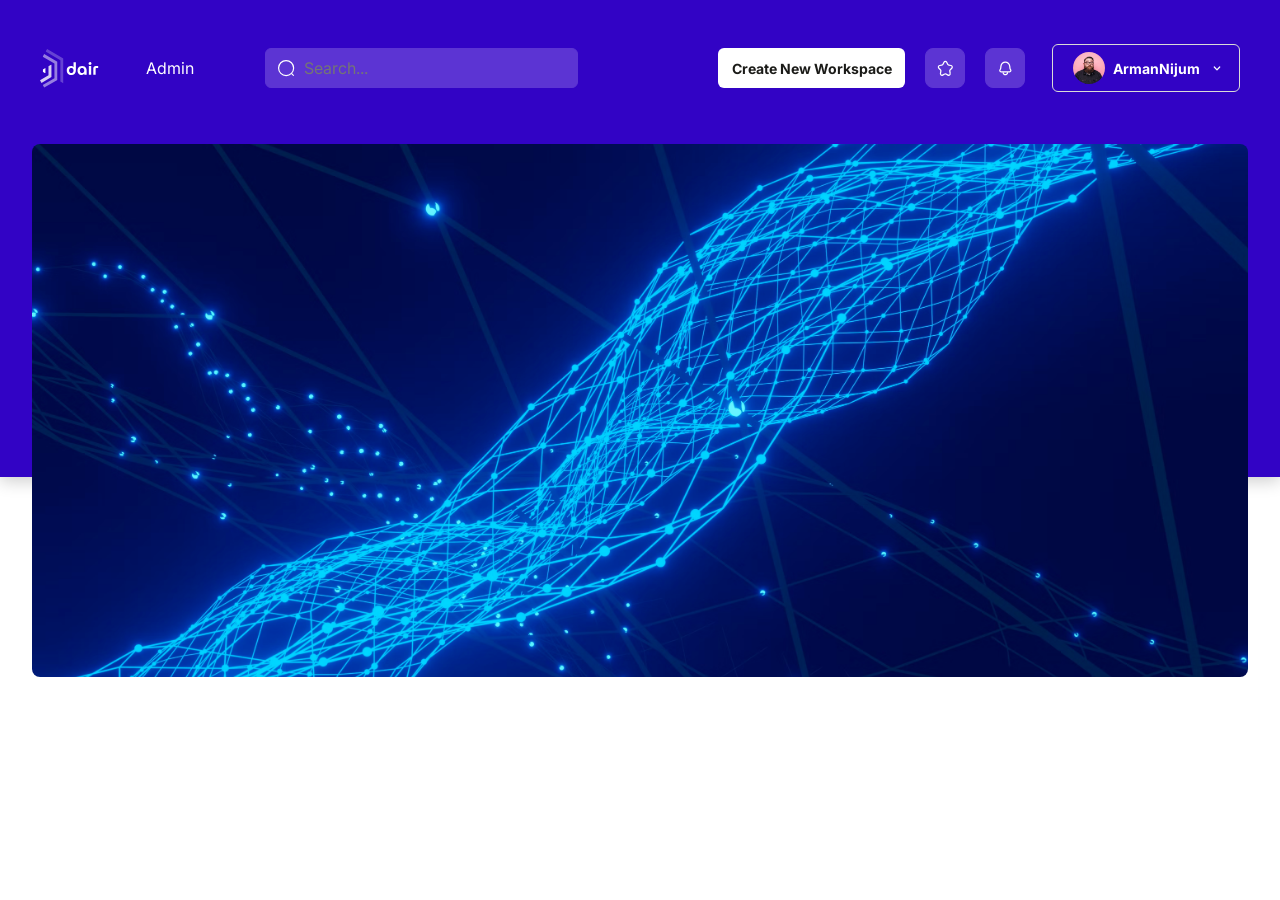
==== commit ccd1a81e: "Deploying to gh-pages from @ mooreandrew790/DireDemo@263611e5416d937742b3bde1cd18d867c824d1e2 🚀" ====
--- a/index.html
+++ b/index.html
@@ -1,5 +1,5 @@
-<!DOCTYPE html><html><head><meta charSet="utf-8"/><meta name="viewport" content="width=device-width"/><meta name="next-head-count" content="2"/><link rel="preload" href="/_next/static/css/ab44ce7add5c3d11.css" as="style"/><link rel="stylesheet" href="/_next/static/css/ab44ce7add5c3d11.css" data-n-g=""/><link rel="preload" href="/_next/static/css/22dd9b2b7b28e8d5.css" as="style"/><link rel="stylesheet" href="/_next/static/css/22dd9b2b7b28e8d5.css" data-n-p=""/><noscript data-n-css=""></noscript><script defer="" nomodule="" src="/_next/static/chunks/polyfills-c67a75d1b6f99dc8.js"></script><script src="/_next/static/chunks/webpack-c491b2a411a4f8fa.js" defer=""></script><script src="/_next/static/chunks/framework-7dc8a65f4a0cda33.js" defer=""></script><script src="/_next/static/chunks/main-df1ecbdd0458747a.js" defer=""></script><script src="/_next/static/chunks/pages/_app-c2779e3d6f8c6243.js" defer=""></script><script src="/_next/static/chunks/219-6e9c9cba8bc4fe45.js" defer=""></script><script src="/_next/static/chunks/pages/index-7cdaf210d6c0ac10.js" defer=""></script><script src="/_next/static/K8gRxHdYidbkFHONjSP2d/_buildManifest.js" defer=""></script><script src="/_next/static/K8gRxHdYidbkFHONjSP2d/_ssgManifest.js" defer=""></script></head><body><div id="__next"><style>
+<!DOCTYPE html><html><head><meta charSet="utf-8"/><meta name="viewport" content="width=device-width"/><meta name="next-head-count" content="2"/><link rel="preload" href="/_next/static/css/ab44ce7add5c3d11.css" as="style"/><link rel="stylesheet" href="/_next/static/css/ab44ce7add5c3d11.css" data-n-g=""/><link rel="preload" href="/_next/static/css/6e4bfd00c1018f79.css" as="style"/><link rel="stylesheet" href="/_next/static/css/6e4bfd00c1018f79.css" data-n-p=""/><noscript data-n-css=""></noscript><script defer="" nomodule="" src="/_next/static/chunks/polyfills-c67a75d1b6f99dc8.js"></script><script src="/_next/static/chunks/webpack-c491b2a411a4f8fa.js" defer=""></script><script src="/_next/static/chunks/framework-7dc8a65f4a0cda33.js" defer=""></script><script src="/_next/static/chunks/main-df1ecbdd0458747a.js" defer=""></script><script src="/_next/static/chunks/pages/_app-c2779e3d6f8c6243.js" defer=""></script><script src="/_next/static/chunks/219-6e9c9cba8bc4fe45.js" defer=""></script><script src="/_next/static/chunks/pages/index-19b9c95e4711512c.js" defer=""></script><script src="/_next/static/qUS1u_2IU9tvVBF4g2vUP/_buildManifest.js" defer=""></script><script src="/_next/static/qUS1u_2IU9tvVBF4g2vUP/_ssgManifest.js" defer=""></script></head><body><div id="__next"><style>
         body {
           margin: 0;
         }
-      </style><div class="plasmic_dair_prototype_plasmic_page_wrapper__RgYCq"><div class="plasmic_dair_prototype_all__zmJiw plasmic_dair_prototype_root_reset__dfK2D plasmic_dair_prototype_plasmic_default_styles__KiikU PlasmicHomepage_root__vpNJ7"><div class="plasmic_dair_prototype_all__zmJiw PlasmicHomepage_container__5GKPu"><div class="plasmic_dair_prototype_all__zmJiw plasmic_dair_prototype_root_reset__dfK2D plasmic_dair_prototype_plasmic_default_styles__KiikU PlasmicHeader_root__o10tr __wab_instance PlasmicHomepage_header__nyD7u"><div class="__wab_flex-container"><div class="plasmic_dair_prototype_all__zmJiw PlasmicHeader_freeBox__sdy5m"><div class="__wab_flex-container"><div class="plasmic_dair_prototype_all__zmJiw PlasmicHeader_group__GZYSv"><div class="plasmic_dair_prototype_all__zmJiw PlasmicHeader_group2__TCOmg"><div class="plasmic_dair_prototype_all__zmJiw PlasmicHeader_group3__mRiJ9"><div class="plasmic_dair_prototype_all__zmJiw PlasmicHeader_group4__qfUpE"><svg xmlns="http://www.w3.org/2000/svg" fill="none" viewBox="0 0 3 6" height="1em" width="1em" style="fill:currentcolor" class="plasmic-default__svg plasmic_dair_prototype_all__zmJiw PlasmicHeader_svg__maZ6S__Tutso" role="img"><path d="M0 4.04V1.71L2.944 0v5.751L0 4.04z" fill="currentColor"></path></svg></div><svg xmlns="http://www.w3.org/2000/svg" fill="none" viewBox="0 0 12 19" height="1em" width="1em" style="fill:currentcolor" class="plasmic-default__svg plasmic_dair_prototype_all__zmJiw PlasmicHeader_svg__ypmWp__2fuoL" role="img"><path opacity=".9" d="M11.443 12.484V0L8.499 1.711v9.062L0 15.739l1.5 2.552 9.943-5.807z" fill="currentColor"></path></svg><svg xmlns="http://www.w3.org/2000/svg" fill="none" viewBox="0 0 15 34" height="1em" width="1em" style="fill:currentcolor" class="plasmic-default__svg plasmic_dair_prototype_all__zmJiw PlasmicHeader_svg__bifZm__hcX4g" role="img"><path opacity=".7" d="M14.678 7.687L1.473 0 0 2.567l11.735 6.845v14.645L.027 30.874l1.5 2.567 13.15-7.659V7.687z" fill="currentColor"></path></svg><svg xmlns="http://www.w3.org/2000/svg" fill="none" viewBox="0 0 18 35" height="1em" width="1em" style="fill:currentcolor" class="plasmic-default__svg plasmic_dair_prototype_all__zmJiw PlasmicHeader_svg__puZoU__2rNwa" role="img"><path opacity=".5" d="M17.692 9.454L1.486 0 0 2.581l14.748 8.599V32.5l2.944 1.725V9.454z" fill="currentColor"></path></svg></div></div><svg xmlns="http://www.w3.org/2000/svg" fill="none" viewBox="0 0 33 14" height="1em" width="1em" style="fill:currentcolor" class="plasmic-default__svg plasmic_dair_prototype_all__zmJiw PlasmicHeader_svg__y97Uo__Ydhdg" role="img"><path d="M4.763 13.466c-.75 0-1.43-.126-2.027-.365a3.962 3.962 0 01-1.5-1.038 4.532 4.532 0 01-.917-1.57A6.022 6.022 0 010 8.513c0-.911.18-1.697.542-2.384a3.956 3.956 0 011.527-1.613c.667-.393 1.417-.59 2.292-.59.374 0 .736.057 1.083.155.347.112.666.266.944.463.278.196.514.435.694.715h.014V.196h2.43V8.5c0 .996-.194 1.88-.583 2.623a4.247 4.247 0 01-1.638 1.726c-.709.42-1.556.617-2.542.617zm0-2.09c.486 0 .903-.112 1.236-.35.347-.24.611-.562.792-.969.18-.406.277-.855.277-1.36 0-.505-.097-.954-.277-1.36a2.256 2.256 0 00-.792-.969c-.347-.238-.75-.35-1.236-.35-.472 0-.889.112-1.236.35a2.256 2.256 0 00-.791.968c-.18.407-.278.856-.278 1.36 0 .506.097.955.278 1.361.18.407.444.73.791.968.361.239.764.351 1.236.351zm10.527 2.09c-.82 0-1.542-.21-2.153-.645-.611-.435-1.083-1.01-1.43-1.726-.334-.715-.5-1.514-.5-2.384 0-.898.194-1.697.57-2.427.388-.73.93-1.304 1.652-1.725.722-.421 1.583-.631 2.583-.631 1.013 0 1.874.21 2.569.645a4.358 4.358 0 011.597 1.74c.36.729.555 1.528.555 2.412v4.545h-2.43v-1.515h-.042c-.18.322-.402.617-.666.87a2.86 2.86 0 01-.958.63c-.375.14-.82.211-1.348.211zm.694-2.09c.472 0 .875-.112 1.222-.35.347-.24.61-.562.791-.969.181-.406.278-.87.278-1.36 0-.491-.097-.954-.277-1.347a2.301 2.301 0 00-.792-.954c-.347-.238-.75-.35-1.222-.35-.486 0-.903.112-1.25.35a2.3 2.3 0 00-.791.954 3.233 3.233 0 00-.278 1.347c0 .49.097.954.278 1.36.18.407.444.73.791.968.347.239.764.351 1.25.351zm8.263-8.318c-.417 0-.764-.154-1.07-.449a1.459 1.459 0 01-.444-1.08c0-.42.153-.772.444-1.08A1.43 1.43 0 0124.247 0c.416 0 .763.154 1.069.449.305.308.444.66.444 1.08 0 .42-.152.771-.444 1.08a1.461 1.461 0 01-1.07.449zm-1.223 10.198V4.138h2.445v9.118h-2.445zm4.639-.001V6.733c0-.814.222-1.445.68-1.908.458-.463 1.083-.687 1.889-.687h2.5v2.09h-2.07a.601.601 0 00-.402.154.542.542 0 00-.167.407v6.452h-2.43v.014z" fill="currentColor"></path></svg></div><div class="plasmic_dair_prototype_all__zmJiw PlasmicHeader_text__bvOd__BmDYK"><span class="plasmic_default__all plasmic_default__span" style="color:#FFFFFF">Admin</span></div><div class="plasmic_dair_prototype_all__zmJiw plasmic_dair_prototype_root_reset__dfK2D plasmic_dair_prototype_plasmic_default_styles__KiikU PlasmicInput_root__XRYMZ __wab_instance PlasmicHeader_inputSearch__LH7OE"><div class="plasmic_dair_prototype_all__zmJiw PlasmicInput_startIconContainer__3_WaG"><div class="__wab_slot PlasmicInput_slotTargetStartIcon__v1Rfj"><svg xmlns="http://www.w3.org/2000/svg" fill="none" viewBox="0 0 24 24" height="1em" width="1em" style="stroke:currentcolor" class="plasmic-default__svg plasmic_dair_prototype_all__zmJiw PlasmicHomepage_svg__O1zzw" role="img"><path d="M21 11.5a9.5 9.5 0 10-19 0 9.5 9.5 0 0019 0z" stroke="currentColor" stroke-width="1.5" stroke-linejoin="round"></path><path d="M18.5 18.5L22 22" stroke="currentColor" stroke-width="1.5" stroke-linecap="round" stroke-linejoin="round"></path></svg></div></div><input class="plasmic_dair_prototype_all__zmJiw plasmic_dair_prototype_input__nPx3l PlasmicInput_input__nJtvK" placeholder="Search..." type="text"/><div class="plasmic_dair_prototype_all__zmJiw PlasmicInput_endIconContainer__43l_n"><svg xmlns="http://www.w3.org/2000/svg" fill="none" viewBox="0 0 24 24" height="1em" width="1em" style="fill:currentcolor" class="plasmic-default__svg plasmic_dair_prototype_all__zmJiw PlasmicHeader_svg__jswSo__1K0Lx" role="img"><path fill-rule="evenodd" clip-rule="evenodd" d="M18.416 5.876a.75.75 0 01.208 1.04L11.42 17.721a1.75 1.75 0 01-2.871.06l-3.156-4.34a.75.75 0 111.214-.882l3.155 4.339a.25.25 0 00.41-.009l7.204-10.805a.75.75 0 011.04-.208z" fill="currentColor"></path></svg></div></div><button class="plasmic_dair_prototype_all__zmJiw plasmic_dair_prototype_button__OJLIY plasmic_dair_prototype_root_reset__dfK2D plasmic_dair_prototype_plasmic_default_styles__KiikU PlasmicButton_root__8mukD PlasmicButton_rootcolor_white__GkTK5 __wab_instance PlasmicHeader_workspace__k7fON"><div class="__wab_flex-container"><div class="plasmic_dair_prototype_all__zmJiw PlasmicButton_contentContainer__QXK8z"><div class="__wab_slot PlasmicButton_slotTargetChildren__a0Y_V PlasmicButton_slotTargetChildrencolor_white__2lhyl"><div class="plasmic_dair_prototype_all__zmJiw PlasmicHeader_text__u5Lpc__4wMqS">Create New Workspace</div></div></div></div></button><button class="plasmic_dair_prototype_all__zmJiw plasmic_dair_prototype_button__OJLIY plasmic_dair_prototype_root_reset__dfK2D plasmic_dair_prototype_plasmic_default_styles__KiikU PlasmicStarIconButton_root__rrEGf __wab_instance PlasmicHeader_starIconButton__H_pYC"><svg xmlns="http://www.w3.org/2000/svg" fill="none" viewBox="0 0 20 20" height="1em" width="1em" style="fill:currentcolor" class="plasmic-default__svg plasmic_dair_prototype_all__zmJiw PlasmicStarIconButton_svg__Rimt1" role="img"><path d="M5.825 6.207l.112.742-.112-.742zm1.377-1.04l-.678-.321.678.322zM2.22 9.842l.534-.527-.534.527zM3.233 6.6l-.112-.742.112.742zm1.388 6.825l.74.122-.74-.122zm-.526-1.683l-.534.527.534-.527zm2.735 6.37l-.36-.658.36.658zm-2.65-2.005l-.74-.122.74.122zm6.672.737l-.36.658.36-.658zm-1.702 0l.36.658-.36-.658zm6.672-.737l.74-.122-.74.122zm-2.652 2.004l.36-.658-.36.658zm2.735-6.37l-.534-.526.534.526zm-.526 1.683l-.74.122.74-.122zm1.388-6.825l.112-.742-.112.742zM17.78 9.84l.534.527-.534-.527zM12.8 5.168l.677-.322-.678.322zm1.376 1.04l-.112.741.112-.742zM11.64 2.726l-.677.322.677-.322zm-3.278 0l.677.322-.677-.322zm2.6.322l1.16 2.441 1.355-.643-1.16-2.441-1.354.643zm3.102 3.901l2.591.391.224-1.483-2.591-.391-.224 1.483zm3.182 2.365l-1.875 1.9 1.068 1.054 1.875-1.9-1.068-1.054zm-2.607 4.232l.443 2.683 1.48-.244-.443-2.683-1.48.244zm-1.11 3.907l-2.318-1.267-.719 1.316 2.318 1.267.72-1.316zM8.79 16.186l-2.318 1.267.72 1.316 2.317-1.267-.72-1.316zm-3.871.043l.443-2.683-1.48-.244-.443 2.683 1.48.244zm-.29-5.014l-1.874-1.9-1.068 1.053 1.875 1.9 1.068-1.053zM3.347 7.34l2.591-.391-.224-1.483-2.591.391.224 1.483zM7.88 5.49l1.16-2.442-1.356-.643-1.159 2.441 1.355.643zM5.937 6.948a2.585 2.585 0 001.942-1.46l-1.355-.643a1.085 1.085 0 01-.81.62l.223 1.483zM2.755 9.314c-.683-.692-.263-1.844.59-1.974l-.223-1.483C.977 6.181.2 8.86 1.687 10.367l1.068-1.053zm2.607 4.232a2.698 2.698 0 00-.732-2.331l-1.068 1.053a1.2 1.2 0 01.32 1.034l1.48.244zm1.11 3.907c-.733.4-1.719-.22-1.553-1.224l-1.48-.244c-.347 2.102 1.803 3.85 3.752 2.784l-.72-1.316zm4.738-1.267a2.517 2.517 0 00-2.42 0l.719 1.316c.308-.169.674-.169.982 0l.72-1.316zm3.871.043c.166 1.004-.82 1.625-1.553 1.224l-.72 1.316c1.95 1.065 4.1-.682 3.753-2.784l-1.48.244zm.29-5.014a2.698 2.698 0 00-.733 2.33l1.48-.243a1.198 1.198 0 01.32-1.034l-1.068-1.053zm1.283-3.875c.854.13 1.274 1.282.591 1.974l1.068 1.054c1.487-1.508.71-4.187-1.435-4.51l-.224 1.482zm-4.533-1.85a2.585 2.585 0 001.942 1.459l.224-1.483a1.085 1.085 0 01-.811-.62l-1.355.643zm.196-3.085a2.548 2.548 0 00-4.634 0l1.355.643a1.048 1.048 0 011.924 0l1.355-.643z" fill="currentColor"></path></svg></button><button class="plasmic_dair_prototype_all__zmJiw plasmic_dair_prototype_button__OJLIY plasmic_dair_prototype_root_reset__dfK2D plasmic_dair_prototype_plasmic_default_styles__KiikU PlasmicAlarmIconButton_root__gbiq6 __wab_instance PlasmicHeader_alarmIconButton__UtV1y"><svg xmlns="http://www.w3.org/2000/svg" fill="none" viewBox="0 0 20 20" height="1em" width="1em" style="fill:currentcolor" class="plasmic-default__svg plasmic_dair_prototype_all__zmJiw PlasmicAlarmIconButton_svg__r7a53" role="img"><path d="M3.713 11.567l-.572-.486.572.486zm.733-1.702l.745.085-.745-.085zm11.108 0l.746-.084-.746.084zm.733 1.702l.572-.486-.572.486zm-1.02-4.239l-.745.085.745-.085zm-10.534 0l-.745-.084.745.084zm10.409 6.089H4.858v1.5h10.284v-1.5zm-.62-6.004l.287 2.537 1.49-.169-.287-2.537-1.49.169zM5.19 9.95l.287-2.537-1.49-.17L3.7 9.782l1.49.169zm-.907 2.102A3.93 3.93 0 005.19 9.95L3.7 9.78a2.436 2.436 0 01-.56 1.3l1.143.971zM14.81 9.95c.088.776.403 1.51.907 2.102l1.143-.97a2.431 2.431 0 01-.56-1.301l-1.49.169zm-9.95 3.467c-.626 0-1.05-.805-.575-1.365l-1.143-.97c-1.246 1.467-.273 3.835 1.717 3.835v-1.5zm10.283 1.5c1.99 0 2.963-2.368 1.717-3.836l-1.144.971c.476.56.052 1.365-.573 1.365v1.5zm.87-7.673C15.66 4.13 13.09 1.75 10 1.75v1.5c2.292 0 4.25 1.772 4.522 4.163l1.49-.17zm-10.534.169C5.75 5.022 7.708 3.25 10 3.25v-1.5c-3.09 0-5.66 2.38-6.012 5.494l1.49.169zm7.723 8.683a.75.75 0 10-1.404-.526l1.404.526zm-5-.526a.75.75 0 00-1.404.526l1.404-.526zm3.596 0c-.25.667-.944 1.18-1.798 1.18v1.5c1.455 0 2.724-.878 3.202-2.154l-1.404-.526zM10 16.75c-.854 0-1.548-.513-1.798-1.18l-1.404.526C7.276 17.372 8.545 18.25 10 18.25v-1.5z" fill="currentColor"></path></svg></button><button class="plasmic_dair_prototype_all__zmJiw plasmic_dair_prototype_button__OJLIY plasmic_dair_prototype_root_reset__dfK2D plasmic_dair_prototype_plasmic_default_styles__KiikU PlasmicUserSelect_root__X_z65 __wab_instance PlasmicHeader_userSelect__6zmpL"><div class="plasmic_dair_prototype_all__zmJiw PlasmicUserSelect_contentContainer__HIAAN"><div class="__wab_slot PlasmicUserSelect_slotTargetSelectedContent__ETXpO"><div class="plasmic_dair_prototype_all__zmJiw PlasmicUserSelect_freeBox__lpFfP__MzpZl"><div class="PlasmicUserSelect_img__t1CGc__aX7ux __wab_img-wrapper"><img alt="" aria-hidden="true" class="__wab_img-spacer-svg" src="[data-uri]" style="width:100%;height:100%"/><picture class="__wab_picture"><img alt="" loading="lazy" class="__wab_img" decoding="async" src="/plasmic/dair_prototype/images/avatarsvg.svg" style="width:0;height:0"/></picture></div><div class="plasmic_dair_prototype_all__zmJiw PlasmicUserSelect_text__eE8C9__bjGX8"><span class="plasmic_dair_prototype_all__zmJiw plasmic_dair_prototype_span__nQXVe plasmic_dair_prototype_plasmic_default__inline__5UFz7 PlasmicUserSelect_span__lFhp6__kzTFo">ArmanNijum</span></div></div></div></div><svg xmlns="http://www.w3.org/2000/svg" fill="none" viewBox="0 0 24 24" height="1em" width="1em" class="plasmic-default__svg plasmic_dair_prototype_all__zmJiw PlasmicUserSelect_dropdownIcon__Zj_Uu" role="img"><path stroke="currentColor" stroke-linecap="round" stroke-linejoin="round" stroke-width="1.5" d="M15.25 10.75L12 14.25l-3.25-3.5"></path></svg></button></div></div></div></div><div class="PlasmicHomepage_bannerImage__vOoOV __wab_img-wrapper" style="width:auto"><img alt="" aria-hidden="true" class="__wab_img-spacer-svg" src="[data-uri]" style="width:auto;min-width:100%;max-width:100%;height:100%"/><picture class="__wab_picture"><img alt="banner image" loading="lazy" class="__wab_img" decoding="async" src="/plasmic/dair_prototype/images/f00050A1E18C9D48Aa9Ecf381112344Fpng.png" style="width:0;height:0"/></picture></div></div></div></div></div><script id="__NEXT_DATA__" type="application/json">{"props":{"pageProps":{}},"page":"/","query":{},"buildId":"K8gRxHdYidbkFHONjSP2d","nextExport":true,"autoExport":true,"isFallback":false,"scriptLoader":[]}</script></body></html>+      </style><div class="plasmic_dair_prototype_plasmic_page_wrapper__RgYCq"><div class="plasmic_dair_prototype_all__zmJiw plasmic_dair_prototype_root_reset__dfK2D plasmic_dair_prototype_plasmic_default_styles__KiikU PlasmicHomepage_root__vpNJ7"><div class="plasmic_dair_prototype_all__zmJiw PlasmicHomepage_container__5GKPu"><div class="plasmic_dair_prototype_all__zmJiw plasmic_dair_prototype_root_reset__dfK2D plasmic_dair_prototype_plasmic_default_styles__KiikU PlasmicHeader_root__o10tr __wab_instance PlasmicHomepage_header__nyD7u"><div class="__wab_flex-container"><div class="plasmic_dair_prototype_all__zmJiw PlasmicHeader_freeBox__jmIg2__cRdEF"><div class="__wab_flex-container"><div class="plasmic_dair_prototype_all__zmJiw PlasmicHeader_group__GZYSv"><div class="plasmic_dair_prototype_all__zmJiw PlasmicHeader_group2__TCOmg"><div class="plasmic_dair_prototype_all__zmJiw PlasmicHeader_group3__mRiJ9"><div class="plasmic_dair_prototype_all__zmJiw PlasmicHeader_group4__qfUpE"><svg xmlns="http://www.w3.org/2000/svg" fill="none" viewBox="0 0 3 6" height="1em" width="1em" style="fill:currentcolor" class="plasmic-default__svg plasmic_dair_prototype_all__zmJiw PlasmicHeader_svg__maZ6S__Tutso" role="img"><path d="M0 4.04V1.71L2.944 0v5.751L0 4.04z" fill="currentColor"></path></svg></div><svg xmlns="http://www.w3.org/2000/svg" fill="none" viewBox="0 0 12 19" height="1em" width="1em" style="fill:currentcolor" class="plasmic-default__svg plasmic_dair_prototype_all__zmJiw PlasmicHeader_svg__ypmWp__2fuoL" role="img"><path opacity=".9" d="M11.443 12.484V0L8.499 1.711v9.062L0 15.739l1.5 2.552 9.943-5.807z" fill="currentColor"></path></svg><svg xmlns="http://www.w3.org/2000/svg" fill="none" viewBox="0 0 15 34" height="1em" width="1em" style="fill:currentcolor" class="plasmic-default__svg plasmic_dair_prototype_all__zmJiw PlasmicHeader_svg__bifZm__hcX4g" role="img"><path opacity=".7" d="M14.678 7.687L1.473 0 0 2.567l11.735 6.845v14.645L.027 30.874l1.5 2.567 13.15-7.659V7.687z" fill="currentColor"></path></svg><svg xmlns="http://www.w3.org/2000/svg" fill="none" viewBox="0 0 18 35" height="1em" width="1em" style="fill:currentcolor" class="plasmic-default__svg plasmic_dair_prototype_all__zmJiw PlasmicHeader_svg__puZoU__2rNwa" role="img"><path opacity=".5" d="M17.692 9.454L1.486 0 0 2.581l14.748 8.599V32.5l2.944 1.725V9.454z" fill="currentColor"></path></svg></div></div><svg xmlns="http://www.w3.org/2000/svg" fill="none" viewBox="0 0 33 14" height="1em" width="1em" style="fill:currentcolor" class="plasmic-default__svg plasmic_dair_prototype_all__zmJiw PlasmicHeader_svg__y97Uo__Ydhdg" role="img"><path d="M4.763 13.466c-.75 0-1.43-.126-2.027-.365a3.962 3.962 0 01-1.5-1.038 4.532 4.532 0 01-.917-1.57A6.022 6.022 0 010 8.513c0-.911.18-1.697.542-2.384a3.956 3.956 0 011.527-1.613c.667-.393 1.417-.59 2.292-.59.374 0 .736.057 1.083.155.347.112.666.266.944.463.278.196.514.435.694.715h.014V.196h2.43V8.5c0 .996-.194 1.88-.583 2.623a4.247 4.247 0 01-1.638 1.726c-.709.42-1.556.617-2.542.617zm0-2.09c.486 0 .903-.112 1.236-.35.347-.24.611-.562.792-.969.18-.406.277-.855.277-1.36 0-.505-.097-.954-.277-1.36a2.256 2.256 0 00-.792-.969c-.347-.238-.75-.35-1.236-.35-.472 0-.889.112-1.236.35a2.256 2.256 0 00-.791.968c-.18.407-.278.856-.278 1.36 0 .506.097.955.278 1.361.18.407.444.73.791.968.361.239.764.351 1.236.351zm10.527 2.09c-.82 0-1.542-.21-2.153-.645-.611-.435-1.083-1.01-1.43-1.726-.334-.715-.5-1.514-.5-2.384 0-.898.194-1.697.57-2.427.388-.73.93-1.304 1.652-1.725.722-.421 1.583-.631 2.583-.631 1.013 0 1.874.21 2.569.645a4.358 4.358 0 011.597 1.74c.36.729.555 1.528.555 2.412v4.545h-2.43v-1.515h-.042c-.18.322-.402.617-.666.87a2.86 2.86 0 01-.958.63c-.375.14-.82.211-1.348.211zm.694-2.09c.472 0 .875-.112 1.222-.35.347-.24.61-.562.791-.969.181-.406.278-.87.278-1.36 0-.491-.097-.954-.277-1.347a2.301 2.301 0 00-.792-.954c-.347-.238-.75-.35-1.222-.35-.486 0-.903.112-1.25.35a2.3 2.3 0 00-.791.954 3.233 3.233 0 00-.278 1.347c0 .49.097.954.278 1.36.18.407.444.73.791.968.347.239.764.351 1.25.351zm8.263-8.318c-.417 0-.764-.154-1.07-.449a1.459 1.459 0 01-.444-1.08c0-.42.153-.772.444-1.08A1.43 1.43 0 0124.247 0c.416 0 .763.154 1.069.449.305.308.444.66.444 1.08 0 .42-.152.771-.444 1.08a1.461 1.461 0 01-1.07.449zm-1.223 10.198V4.138h2.445v9.118h-2.445zm4.639-.001V6.733c0-.814.222-1.445.68-1.908.458-.463 1.083-.687 1.889-.687h2.5v2.09h-2.07a.601.601 0 00-.402.154.542.542 0 00-.167.407v6.452h-2.43v.014z" fill="currentColor"></path></svg></div><div class="plasmic_dair_prototype_all__zmJiw PlasmicHeader_text__bvOd__BmDYK"><span class="plasmic_default__all plasmic_default__span" style="color:#FFFFFF">Admin</span></div><div class="plasmic_dair_prototype_all__zmJiw plasmic_dair_prototype_root_reset__dfK2D plasmic_dair_prototype_plasmic_default_styles__KiikU PlasmicInput_root__XRYMZ __wab_instance PlasmicHeader_inputSearch__LH7OE"><div class="plasmic_dair_prototype_all__zmJiw PlasmicInput_startIconContainer__3_WaG"><div class="__wab_slot PlasmicInput_slotTargetStartIcon__v1Rfj"><svg xmlns="http://www.w3.org/2000/svg" fill="none" viewBox="0 0 24 24" height="1em" width="1em" style="stroke:currentcolor" class="plasmic-default__svg plasmic_dair_prototype_all__zmJiw PlasmicHomepage_svg__O1zzw" role="img"><path d="M21 11.5a9.5 9.5 0 10-19 0 9.5 9.5 0 0019 0z" stroke="currentColor" stroke-width="1.5" stroke-linejoin="round"></path><path d="M18.5 18.5L22 22" stroke="currentColor" stroke-width="1.5" stroke-linecap="round" stroke-linejoin="round"></path></svg></div></div><input class="plasmic_dair_prototype_all__zmJiw plasmic_dair_prototype_input__nPx3l PlasmicInput_input__nJtvK" placeholder="Search..." type="text"/><div class="plasmic_dair_prototype_all__zmJiw PlasmicInput_endIconContainer__43l_n"><svg xmlns="http://www.w3.org/2000/svg" fill="none" viewBox="0 0 24 24" height="1em" width="1em" style="fill:currentcolor" class="plasmic-default__svg plasmic_dair_prototype_all__zmJiw PlasmicHeader_svg__jswSo__1K0Lx" role="img"><path fill-rule="evenodd" clip-rule="evenodd" d="M18.416 5.876a.75.75 0 01.208 1.04L11.42 17.721a1.75 1.75 0 01-2.871.06l-3.156-4.34a.75.75 0 111.214-.882l3.155 4.339a.25.25 0 00.41-.009l7.204-10.805a.75.75 0 011.04-.208z" fill="currentColor"></path></svg></div></div><div class="plasmic_dair_prototype_all__zmJiw PlasmicHeader_freeBox__ju5Xm__lDAln"><div class="__wab_flex-container"><button class="plasmic_dair_prototype_all__zmJiw plasmic_dair_prototype_button__OJLIY plasmic_dair_prototype_root_reset__dfK2D plasmic_dair_prototype_plasmic_default_styles__KiikU PlasmicButton_root__8mukD PlasmicButton_rootcolor_white__GkTK5 __wab_instance PlasmicHeader_workspace__k7fON"><div class="__wab_flex-container"><div class="plasmic_dair_prototype_all__zmJiw PlasmicButton_contentContainer__QXK8z"><div class="__wab_slot PlasmicButton_slotTargetChildren__a0Y_V PlasmicButton_slotTargetChildrencolor_white__2lhyl"><div class="plasmic_dair_prototype_all__zmJiw PlasmicHeader_text__u5Lpc__4wMqS">Create New Workspace</div></div></div></div></button><button class="plasmic_dair_prototype_all__zmJiw plasmic_dair_prototype_button__OJLIY plasmic_dair_prototype_root_reset__dfK2D plasmic_dair_prototype_plasmic_default_styles__KiikU PlasmicStarIconButton_root__rrEGf __wab_instance PlasmicHeader_starIconButton__H_pYC"><svg xmlns="http://www.w3.org/2000/svg" fill="none" viewBox="0 0 20 20" height="1em" width="1em" style="fill:currentcolor" class="plasmic-default__svg plasmic_dair_prototype_all__zmJiw PlasmicStarIconButton_svg__Rimt1" role="img"><path d="M5.825 6.207l.112.742-.112-.742zm1.377-1.04l-.678-.321.678.322zM2.22 9.842l.534-.527-.534.527zM3.233 6.6l-.112-.742.112.742zm1.388 6.825l.74.122-.74-.122zm-.526-1.683l-.534.527.534-.527zm2.735 6.37l-.36-.658.36.658zm-2.65-2.005l-.74-.122.74.122zm6.672.737l-.36.658.36-.658zm-1.702 0l.36.658-.36-.658zm6.672-.737l.74-.122-.74.122zm-2.652 2.004l.36-.658-.36.658zm2.735-6.37l-.534-.526.534.526zm-.526 1.683l-.74.122.74-.122zm1.388-6.825l.112-.742-.112.742zM17.78 9.84l.534.527-.534-.527zM12.8 5.168l.677-.322-.678.322zm1.376 1.04l-.112.741.112-.742zM11.64 2.726l-.677.322.677-.322zm-3.278 0l.677.322-.677-.322zm2.6.322l1.16 2.441 1.355-.643-1.16-2.441-1.354.643zm3.102 3.901l2.591.391.224-1.483-2.591-.391-.224 1.483zm3.182 2.365l-1.875 1.9 1.068 1.054 1.875-1.9-1.068-1.054zm-2.607 4.232l.443 2.683 1.48-.244-.443-2.683-1.48.244zm-1.11 3.907l-2.318-1.267-.719 1.316 2.318 1.267.72-1.316zM8.79 16.186l-2.318 1.267.72 1.316 2.317-1.267-.72-1.316zm-3.871.043l.443-2.683-1.48-.244-.443 2.683 1.48.244zm-.29-5.014l-1.874-1.9-1.068 1.053 1.875 1.9 1.068-1.053zM3.347 7.34l2.591-.391-.224-1.483-2.591.391.224 1.483zM7.88 5.49l1.16-2.442-1.356-.643-1.159 2.441 1.355.643zM5.937 6.948a2.585 2.585 0 001.942-1.46l-1.355-.643a1.085 1.085 0 01-.81.62l.223 1.483zM2.755 9.314c-.683-.692-.263-1.844.59-1.974l-.223-1.483C.977 6.181.2 8.86 1.687 10.367l1.068-1.053zm2.607 4.232a2.698 2.698 0 00-.732-2.331l-1.068 1.053a1.2 1.2 0 01.32 1.034l1.48.244zm1.11 3.907c-.733.4-1.719-.22-1.553-1.224l-1.48-.244c-.347 2.102 1.803 3.85 3.752 2.784l-.72-1.316zm4.738-1.267a2.517 2.517 0 00-2.42 0l.719 1.316c.308-.169.674-.169.982 0l.72-1.316zm3.871.043c.166 1.004-.82 1.625-1.553 1.224l-.72 1.316c1.95 1.065 4.1-.682 3.753-2.784l-1.48.244zm.29-5.014a2.698 2.698 0 00-.733 2.33l1.48-.243a1.198 1.198 0 01.32-1.034l-1.068-1.053zm1.283-3.875c.854.13 1.274 1.282.591 1.974l1.068 1.054c1.487-1.508.71-4.187-1.435-4.51l-.224 1.482zm-4.533-1.85a2.585 2.585 0 001.942 1.459l.224-1.483a1.085 1.085 0 01-.811-.62l-1.355.643zm.196-3.085a2.548 2.548 0 00-4.634 0l1.355.643a1.048 1.048 0 011.924 0l1.355-.643z" fill="currentColor"></path></svg></button><button class="plasmic_dair_prototype_all__zmJiw plasmic_dair_prototype_button__OJLIY plasmic_dair_prototype_root_reset__dfK2D plasmic_dair_prototype_plasmic_default_styles__KiikU PlasmicAlarmIconButton_root__gbiq6 __wab_instance PlasmicHeader_alarmIconButton__UtV1y"><svg xmlns="http://www.w3.org/2000/svg" fill="none" viewBox="0 0 20 20" height="1em" width="1em" style="fill:currentcolor" class="plasmic-default__svg plasmic_dair_prototype_all__zmJiw PlasmicAlarmIconButton_svg__r7a53" role="img"><path d="M3.713 11.567l-.572-.486.572.486zm.733-1.702l.745.085-.745-.085zm11.108 0l.746-.084-.746.084zm.733 1.702l.572-.486-.572.486zm-1.02-4.239l-.745.085.745-.085zm-10.534 0l-.745-.084.745.084zm10.409 6.089H4.858v1.5h10.284v-1.5zm-.62-6.004l.287 2.537 1.49-.169-.287-2.537-1.49.169zM5.19 9.95l.287-2.537-1.49-.17L3.7 9.782l1.49.169zm-.907 2.102A3.93 3.93 0 005.19 9.95L3.7 9.78a2.436 2.436 0 01-.56 1.3l1.143.971zM14.81 9.95c.088.776.403 1.51.907 2.102l1.143-.97a2.431 2.431 0 01-.56-1.301l-1.49.169zm-9.95 3.467c-.626 0-1.05-.805-.575-1.365l-1.143-.97c-1.246 1.467-.273 3.835 1.717 3.835v-1.5zm10.283 1.5c1.99 0 2.963-2.368 1.717-3.836l-1.144.971c.476.56.052 1.365-.573 1.365v1.5zm.87-7.673C15.66 4.13 13.09 1.75 10 1.75v1.5c2.292 0 4.25 1.772 4.522 4.163l1.49-.17zm-10.534.169C5.75 5.022 7.708 3.25 10 3.25v-1.5c-3.09 0-5.66 2.38-6.012 5.494l1.49.169zm7.723 8.683a.75.75 0 10-1.404-.526l1.404.526zm-5-.526a.75.75 0 00-1.404.526l1.404-.526zm3.596 0c-.25.667-.944 1.18-1.798 1.18v1.5c1.455 0 2.724-.878 3.202-2.154l-1.404-.526zM10 16.75c-.854 0-1.548-.513-1.798-1.18l-1.404.526C7.276 17.372 8.545 18.25 10 18.25v-1.5z" fill="currentColor"></path></svg></button></div></div><button class="plasmic_dair_prototype_all__zmJiw plasmic_dair_prototype_button__OJLIY plasmic_dair_prototype_root_reset__dfK2D plasmic_dair_prototype_plasmic_default_styles__KiikU PlasmicUserSelect_root__X_z65 __wab_instance PlasmicHeader_userSelect__6zmpL"><div class="plasmic_dair_prototype_all__zmJiw PlasmicUserSelect_contentContainer__HIAAN"><div class="__wab_slot PlasmicUserSelect_slotTargetSelectedContent__ETXpO"><div class="plasmic_dair_prototype_all__zmJiw PlasmicUserSelect_freeBox__lpFfP__MzpZl"><div class="PlasmicUserSelect_img__t1CGc__aX7ux __wab_img-wrapper"><img alt="" aria-hidden="true" class="__wab_img-spacer-svg" src="[data-uri]" style="width:100%;height:100%"/><picture class="__wab_picture"><img alt="" loading="lazy" class="__wab_img" decoding="async" src="/plasmic/dair_prototype/images/avatarsvg.svg" style="width:0;height:0"/></picture></div><div class="plasmic_dair_prototype_all__zmJiw PlasmicUserSelect_text__eE8C9__bjGX8"><span class="plasmic_dair_prototype_all__zmJiw plasmic_dair_prototype_span__nQXVe plasmic_dair_prototype_plasmic_default__inline__5UFz7 PlasmicUserSelect_span__lFhp6__kzTFo">ArmanNijum</span></div></div></div></div><svg xmlns="http://www.w3.org/2000/svg" fill="none" viewBox="0 0 24 24" height="1em" width="1em" class="plasmic-default__svg plasmic_dair_prototype_all__zmJiw PlasmicUserSelect_dropdownIcon__Zj_Uu" role="img"><path stroke="currentColor" stroke-linecap="round" stroke-linejoin="round" stroke-width="1.5" d="M15.25 10.75L12 14.25l-3.25-3.5"></path></svg></button></div></div></div></div><div class="PlasmicHomepage_bannerImage__vOoOV __wab_img-wrapper" style="width:auto"><img alt="" aria-hidden="true" class="__wab_img-spacer-svg" src="[data-uri]" style="width:auto;min-width:100%;max-width:100%;height:100%"/><picture class="__wab_picture"><img alt="banner image" loading="lazy" class="__wab_img" decoding="async" src="/plasmic/dair_prototype/images/f00050A1E18C9D48Aa9Ecf381112344Fpng.png" style="width:0;height:0"/></picture></div></div></div></div></div><script id="__NEXT_DATA__" type="application/json">{"props":{"pageProps":{}},"page":"/","query":{},"buildId":"qUS1u_2IU9tvVBF4g2vUP","nextExport":true,"autoExport":true,"isFallback":false,"scriptLoader":[]}</script></body></html>
--- a/_next/static/css/6e4bfd00c1018f79.css
+++ b/_next/static/css/6e4bfd00c1018f79.css
@@ -0,0 +1 @@
+@import url("https://fonts.googleapis.com/css2?family=Inter%3Aital%2Cwght%400%2C400%3B0%2C500%3B0%2C600%3B0%2C700%3B0%2C900&family=Inconsolata%3Aital%2Cwght%400%2C400%3B0%2C500%3B0%2C600%3B0%2C700%3B0%2C900&display=swap");.plasmic_dair_prototype_plasmic_default_styles__KiikU{--mixin-0HIQNllrzaih_font-family:"Inter";--mixin-0HIQNllrzaih_font-size:16px;--mixin-0HIQNllrzaih_font-weight:400;--mixin-0HIQNllrzaih_font-style:normal;--mixin-0HIQNllrzaih_color:#535353;--mixin-0HIQNllrzaih_text-align:left;--mixin-0HIQNllrzaih_text-transform:none;--mixin-0HIQNllrzaih_line-height:1.5;--mixin-0HIQNllrzaih_letter-spacing:normal;--mixin-0HIQNllrzaih_white-space:pre-wrap;--mixin-0HIQNllrzaih_user-select:text;--mixin-0HIQNllrzaih_text-decoration-line:none;--mixin-0HIQNllrzaih_text-overflow:clip;--mixin-xeJg1RBj1vXF_color:#000;--mixin-xeJg1RBj1vXF_font-weight:900;--mixin-xeJg1RBj1vXF_font-size:72px;--mixin-xeJg1RBj1vXF_line-height:1;--mixin-xeJg1RBj1vXF_letter-spacing:-4px;--mixin-xeJg1RBj1vXF_white-space:pre-wrap;--mixin-G_Ie8w1w5393_font-family:"Inter";--mixin-G_Ie8w1w5393_color:#000;--mixin-G_Ie8w1w5393_font-size:48px;--mixin-G_Ie8w1w5393_font-weight:700;--mixin-G_Ie8w1w5393_letter-spacing:-1px;--mixin-G_Ie8w1w5393_line-height:1.1;--mixin-G_Ie8w1w5393_white-space:pre-wrap;--mixin-eRZ-4_tg-JZt_color:#0070f3;--mixin-eRZ-4_tg-JZt_white-space:pre-wrap;--mixin-kQ_e6vzPdAu1_font-family:"Inter";--mixin-kQ_e6vzPdAu1_color:#000;--mixin-kQ_e6vzPdAu1_font-size:32px;--mixin-kQ_e6vzPdAu1_font-weight:600;--mixin-kQ_e6vzPdAu1_letter-spacing:-0.8px;--mixin-kQ_e6vzPdAu1_line-height:1.2;--mixin-kQ_e6vzPdAu1_white-space:pre-wrap;--mixin-trMCJkD4Tb-E_font-family:"Inter";--mixin-trMCJkD4Tb-E_color:#000;--mixin-trMCJkD4Tb-E_font-size:24px;--mixin-trMCJkD4Tb-E_font-weight:600;--mixin-trMCJkD4Tb-E_letter-spacing:-0.5px;--mixin-trMCJkD4Tb-E_line-height:1.3;--mixin-trMCJkD4Tb-E_white-space:pre-wrap;--mixin-zWiIbubKHjDO_background:linear-gradient(#f8f8f8,#f8f8f8);--mixin-zWiIbubKHjDO_border-bottom-color:#ddd;--mixin-zWiIbubKHjDO_border-bottom-style:solid;--mixin-zWiIbubKHjDO_border-bottom-width:1px;--mixin-zWiIbubKHjDO_border-left-color:#ddd;--mixin-zWiIbubKHjDO_border-left-style:solid;--mixin-zWiIbubKHjDO_border-left-width:1px;--mixin-zWiIbubKHjDO_border-right-color:#ddd;--mixin-zWiIbubKHjDO_border-right-style:solid;--mixin-zWiIbubKHjDO_border-right-width:1px;--mixin-zWiIbubKHjDO_border-top-color:#ddd;--mixin-zWiIbubKHjDO_border-top-style:solid;--mixin-zWiIbubKHjDO_border-top-width:1px;--mixin-zWiIbubKHjDO_border-bottom-left-radius:3px;--mixin-zWiIbubKHjDO_border-bottom-right-radius:3px;--mixin-zWiIbubKHjDO_border-top-left-radius:3px;--mixin-zWiIbubKHjDO_border-top-right-radius:3px;--mixin-zWiIbubKHjDO_font-family:"Inconsolata";--mixin-zWiIbubKHjDO_padding-bottom:1px;--mixin-zWiIbubKHjDO_padding-left:4px;--mixin-zWiIbubKHjDO_padding-right:4px;--mixin-zWiIbubKHjDO_padding-top:1px;--mixin-zWiIbubKHjDO_white-space:pre-wrap;--mixin-yZdt8EzDw9eO_border-left-color:#ddd;--mixin-yZdt8EzDw9eO_border-left-style:solid;--mixin-yZdt8EzDw9eO_border-left-width:3px;--mixin-yZdt8EzDw9eO_color:#888;--mixin-yZdt8EzDw9eO_padding-left:10px;--mixin-yZdt8EzDw9eO_white-space:pre-wrap;--mixin-A5YYs_8BdKxl_background:linear-gradient(#f8f8f8,#f8f8f8);--mixin-A5YYs_8BdKxl_border-bottom-color:#ddd;--mixin-A5YYs_8BdKxl_border-bottom-style:solid;--mixin-A5YYs_8BdKxl_border-bottom-width:1px;--mixin-A5YYs_8BdKxl_border-left-color:#ddd;--mixin-A5YYs_8BdKxl_border-left-style:solid;--mixin-A5YYs_8BdKxl_border-left-width:1px;--mixin-A5YYs_8BdKxl_border-right-color:#ddd;--mixin-A5YYs_8BdKxl_border-right-style:solid;--mixin-A5YYs_8BdKxl_border-right-width:1px;--mixin-A5YYs_8BdKxl_border-top-color:#ddd;--mixin-A5YYs_8BdKxl_border-top-style:solid;--mixin-A5YYs_8BdKxl_border-top-width:1px;--mixin-A5YYs_8BdKxl_border-bottom-left-radius:3px;--mixin-A5YYs_8BdKxl_border-bottom-right-radius:3px;--mixin-A5YYs_8BdKxl_border-top-left-radius:3px;--mixin-A5YYs_8BdKxl_border-top-right-radius:3px;--mixin-A5YYs_8BdKxl_font-family:"Inconsolata";--mixin-A5YYs_8BdKxl_padding-bottom:3px;--mixin-A5YYs_8BdKxl_padding-left:6px;--mixin-A5YYs_8BdKxl_padding-right:6px;--mixin-A5YYs_8BdKxl_padding-top:3px;--mixin-A5YYs_8BdKxl_white-space:pre-wrap;--mixin-RgE1v7tkkBMX_display:flex;--mixin-RgE1v7tkkBMX_flex-direction:column;--mixin-RgE1v7tkkBMX_align-items:stretch;--mixin-RgE1v7tkkBMX_justify-content:flex-start;--mixin-RgE1v7tkkBMX_list-style-position:outside;--mixin-RgE1v7tkkBMX_padding-left:40px;--mixin-RgE1v7tkkBMX_position:relative;--mixin-RgE1v7tkkBMX_list-style-type:disc;--mixin-RgE1v7tkkBMX_white-space:pre-wrap;--mixin-cDRS0KA5SGJ6Q_display:flex;--mixin-cDRS0KA5SGJ6Q_flex-direction:column;--mixin-cDRS0KA5SGJ6Q_align-items:stretch;--mixin-cDRS0KA5SGJ6Q_justify-content:flex-start;--mixin-cDRS0KA5SGJ6Q_list-style-position:outside;--mixin-cDRS0KA5SGJ6Q_padding-left:40px;--mixin-cDRS0KA5SGJ6Q_position:relative;--mixin-cDRS0KA5SGJ6Q_list-style-type:decimal;--mixin-cDRS0KA5SGJ6Q_white-space:pre-wrap;--mixin-NBHgDuV556ip5_font-family:"Inter";--mixin-NBHgDuV556ip5_color:#000;--mixin-NBHgDuV556ip5_font-size:20px;--mixin-NBHgDuV556ip5_font-weight:600;--mixin-NBHgDuV556ip5_letter-spacing:-0.3px;--mixin-NBHgDuV556ip5_line-height:1.5;--mixin-NBHgDuV556ip5_white-space:pre-wrap;--mixin-TDV754wQ6jbvo_font-family:"Inter";--mixin-TDV754wQ6jbvo_color:#000;--mixin-TDV754wQ6jbvo_font-size:16px;--mixin-TDV754wQ6jbvo_font-weight:600;--mixin-TDV754wQ6jbvo_line-height:1.5;--mixin-TDV754wQ6jbvo_white-space:pre-wrap;--mixin-qlwFELkPBTs4u_color:#3291ff;--mixin-qlwFELkPBTs4u_white-space:pre-wrap}:where(.plasmic_dair_prototype_all__zmJiw){display:block;white-space:inherit;grid-row:auto;grid-column:auto;position:relative;background:none;background-size:100% 100%;background-repeat:no-repeat;box-shadow:none;box-sizing:border-box;-webkit-text-decoration-line:none;text-decoration-line:none;margin:0;border-width:0}:where(.plasmic_dair_prototype___wab_expr_html_text__PSMBg *){white-space:inherit;grid-row:auto;grid-column:auto;background:none;background-size:100% 100%;background-repeat:no-repeat;box-shadow:none;box-sizing:border-box;-webkit-text-decoration-line:none;text-decoration-line:none;margin:0;border-width:0}:where(.plasmic_dair_prototype_img__bvGO4){display:inline-block}:where(.plasmic_dair_prototype___wab_expr_html_text__PSMBg img){white-space:inherit}:where(.plasmic_dair_prototype_li__pHl3e){display:list-item}:where(.plasmic_dair_prototype___wab_expr_html_text__PSMBg li){white-space:inherit}:where(.plasmic_dair_prototype_span__nQXVe){display:inline;position:static;font-family:inherit;line-height:inherit;font-size:inherit;font-style:inherit;font-weight:inherit;color:inherit;text-transform:inherit}:where(.plasmic_dair_prototype___wab_expr_html_text__PSMBg span){white-space:inherit;font-family:inherit;line-height:inherit;font-size:inherit;font-style:inherit;font-weight:inherit;color:inherit;text-transform:inherit}:where(.plasmic_dair_prototype_input__nPx3l){font-family:inherit;line-height:inherit;font-size:inherit;font-style:inherit;font-weight:inherit;color:inherit;text-transform:inherit;background-image:linear-gradient(#fff,#fff);padding:2px;border:1px solid #d3d3d3}:where(.plasmic_dair_prototype___wab_expr_html_text__PSMBg input){white-space:inherit;font-family:inherit;line-height:inherit;font-size:inherit;font-style:inherit;font-weight:inherit;color:inherit;text-transform:inherit;background-image:linear-gradient(#fff,#fff);padding:2px;border:1px solid #d3d3d3}:where(.plasmic_dair_prototype_textarea__bPj7V){font-family:inherit;line-height:inherit;font-size:inherit;font-style:inherit;font-weight:inherit;color:inherit;text-transform:inherit;padding:2px;border:1px solid #d3d3d3}:where(.plasmic_dair_prototype___wab_expr_html_text__PSMBg textarea){white-space:inherit;font-family:inherit;line-height:inherit;font-size:inherit;font-style:inherit;font-weight:inherit;color:inherit;text-transform:inherit;padding:2px;border:1px solid #d3d3d3}:where(.plasmic_dair_prototype_button__OJLIY){font-family:inherit;line-height:inherit;font-size:inherit;font-style:inherit;font-weight:inherit;color:inherit;text-transform:inherit;background-image:none;align-items:flex-start;text-align:center;padding:2px 6px;border:1px solid #d3d3d3}:where(.plasmic_dair_prototype___wab_expr_html_text__PSMBg button){white-space:inherit;font-family:inherit;line-height:inherit;font-size:inherit;font-style:inherit;font-weight:inherit;color:inherit;text-transform:inherit;background-image:none;align-items:flex-start;text-align:center;padding:2px 6px;border:1px solid #d3d3d3}:where(.plasmic_dair_prototype_code__ApAj1){font-family:inherit;line-height:inherit}:where(.plasmic_dair_prototype___wab_expr_html_text__PSMBg code){white-space:inherit;font-family:inherit;line-height:inherit}:where(.plasmic_dair_prototype_pre__96Lot){font-family:inherit;line-height:inherit}:where(.plasmic_dair_prototype___wab_expr_html_text__PSMBg pre){white-space:inherit;font-family:inherit;line-height:inherit}:where(.plasmic_dair_prototype_p__mShAT){font-family:inherit;line-height:inherit;font-size:inherit;font-style:inherit;font-weight:inherit;color:inherit;text-transform:inherit}:where(.plasmic_dair_prototype___wab_expr_html_text__PSMBg p){white-space:inherit;font-family:inherit;line-height:inherit;font-size:inherit;font-style:inherit;font-weight:inherit;color:inherit;text-transform:inherit}:where(.plasmic_dair_prototype_h1__duYfp){font-size:inherit;font-weight:inherit}:where(.plasmic_dair_prototype___wab_expr_html_text__PSMBg h1){white-space:inherit;font-size:inherit;font-weight:inherit}:where(.plasmic_dair_prototype_h2__aUso0){font-size:inherit;font-weight:inherit}:where(.plasmic_dair_prototype___wab_expr_html_text__PSMBg h2){white-space:inherit;font-size:inherit;font-weight:inherit}:where(.plasmic_dair_prototype_h3__eNijt){font-size:inherit;font-weight:inherit}:where(.plasmic_dair_prototype___wab_expr_html_text__PSMBg h3){white-space:inherit;font-size:inherit;font-weight:inherit}:where(.plasmic_dair_prototype_h4__cerYa){font-size:inherit;font-weight:inherit}:where(.plasmic_dair_prototype___wab_expr_html_text__PSMBg h4){white-space:inherit;font-size:inherit;font-weight:inherit}:where(.plasmic_dair_prototype_h5__aXVNU){font-size:inherit;font-weight:inherit}:where(.plasmic_dair_prototype___wab_expr_html_text__PSMBg h5){white-space:inherit;font-size:inherit;font-weight:inherit}:where(.plasmic_dair_prototype_h6__oZ5Vg){font-size:inherit;font-weight:inherit}:where(.plasmic_dair_prototype___wab_expr_html_text__PSMBg h6){white-space:inherit;font-size:inherit;font-weight:inherit}:where(.plasmic_dair_prototype_address__GTRQZ){font-style:inherit}:where(.plasmic_dair_prototype___wab_expr_html_text__PSMBg address){white-space:inherit;font-style:inherit}:where(.plasmic_dair_prototype_a__7USQZ){color:inherit}:where(.plasmic_dair_prototype___wab_expr_html_text__PSMBg a){white-space:inherit;color:inherit}:where(.plasmic_dair_prototype_ol__UYlNR){list-style-type:none;padding:0}:where(.plasmic_dair_prototype___wab_expr_html_text__PSMBg ol){white-space:inherit;list-style-type:none;padding:0}:where(.plasmic_dair_prototype_ul__AtQQa){list-style-type:none;padding:0}:where(.plasmic_dair_prototype___wab_expr_html_text__PSMBg ul){white-space:inherit;list-style-type:none;padding:0}:where(.plasmic_dair_prototype_select__xIwuq){padding:2px 6px}:where(.plasmic_dair_prototype___wab_expr_html_text__PSMBg select){white-space:inherit;padding:2px 6px}.plasmic_dair_prototype_plasmic_default__component_wrapper__6wdCD{display:grid}.plasmic_dair_prototype_plasmic_default__inline__5UFz7{display:inline}.plasmic_dair_prototype_plasmic_page_wrapper__RgYCq{display:flex;width:100%;min-height:100vh;align-items:stretch;align-self:start}.plasmic_dair_prototype_plasmic_page_wrapper__RgYCq>*{height:auto!important}.plasmic_dair_prototype___wab_expr_html_text__PSMBg{white-space:normal}.plasmic_dair_prototype_root_reset__dfK2D{font-family:var(--mixin-0HIQNllrzaih_font-family);font-size:var(--mixin-0HIQNllrzaih_font-size);font-weight:var(--mixin-0HIQNllrzaih_font-weight);font-style:var(--mixin-0HIQNllrzaih_font-style);color:var(--mixin-0HIQNllrzaih_color);text-align:var(--mixin-0HIQNllrzaih_text-align);text-transform:var(--mixin-0HIQNllrzaih_text-transform);line-height:var(--mixin-0HIQNllrzaih_line-height);letter-spacing:var(--mixin-0HIQNllrzaih_letter-spacing);white-space:var(--mixin-0HIQNllrzaih_white-space)}:where(.plasmic_dair_prototype_root_reset__dfK2D .plasmic_dair_prototype___wab_expr_html_text__PSMBg h1),:where(.plasmic_dair_prototype_root_reset__dfK2D .plasmic_dair_prototype_h1__duYfp),:where(.plasmic_dair_prototype_root_reset__dfK2D .plasmic_dair_prototype_plasmic_default__h1__C_DgC),:where(.plasmic_dair_prototype_root_reset__dfK2D.plasmic_dair_prototype_plasmic_default__h1__C_DgC){color:var(--mixin-xeJg1RBj1vXF_color);font-weight:var(--mixin-xeJg1RBj1vXF_font-weight);font-size:var(--mixin-xeJg1RBj1vXF_font-size);line-height:var(--mixin-xeJg1RBj1vXF_line-height);letter-spacing:var(--mixin-xeJg1RBj1vXF_letter-spacing)}:where(.plasmic_dair_prototype_root_reset__dfK2D .plasmic_dair_prototype___wab_expr_html_text__PSMBg h2),:where(.plasmic_dair_prototype_root_reset__dfK2D .plasmic_dair_prototype_h2__aUso0),:where(.plasmic_dair_prototype_root_reset__dfK2D .plasmic_dair_prototype_plasmic_default__h2__v1thI),:where(.plasmic_dair_prototype_root_reset__dfK2D.plasmic_dair_prototype_plasmic_default__h2__v1thI){font-family:var(--mixin-G_Ie8w1w5393_font-family);color:var(--mixin-G_Ie8w1w5393_color);font-size:var(--mixin-G_Ie8w1w5393_font-size);font-weight:var(--mixin-G_Ie8w1w5393_font-weight);letter-spacing:var(--mixin-G_Ie8w1w5393_letter-spacing);line-height:var(--mixin-G_Ie8w1w5393_line-height)}:where(.plasmic_dair_prototype_root_reset__dfK2D .plasmic_dair_prototype___wab_expr_html_text__PSMBg a),:where(.plasmic_dair_prototype_root_reset__dfK2D .plasmic_dair_prototype_a__7USQZ),:where(.plasmic_dair_prototype_root_reset__dfK2D .plasmic_dair_prototype_plasmic_default__a__zhnfI),:where(.plasmic_dair_prototype_root_reset__dfK2D.plasmic_dair_prototype_plasmic_default__a__zhnfI){color:var(--mixin-eRZ-4_tg-JZt_color)}:where(.plasmic_dair_prototype_root_reset__dfK2D .plasmic_dair_prototype___wab_expr_html_text__PSMBg h3),:where(.plasmic_dair_prototype_root_reset__dfK2D .plasmic_dair_prototype_h3__eNijt),:where(.plasmic_dair_prototype_root_reset__dfK2D .plasmic_dair_prototype_plasmic_default__h3__bv3Uc),:where(.plasmic_dair_prototype_root_reset__dfK2D.plasmic_dair_prototype_plasmic_default__h3__bv3Uc){font-family:var(--mixin-kQ_e6vzPdAu1_font-family);color:var(--mixin-kQ_e6vzPdAu1_color);font-size:var(--mixin-kQ_e6vzPdAu1_font-size);font-weight:var(--mixin-kQ_e6vzPdAu1_font-weight);letter-spacing:var(--mixin-kQ_e6vzPdAu1_letter-spacing);line-height:var(--mixin-kQ_e6vzPdAu1_line-height)}:where(.plasmic_dair_prototype_root_reset__dfK2D .plasmic_dair_prototype___wab_expr_html_text__PSMBg h4),:where(.plasmic_dair_prototype_root_reset__dfK2D .plasmic_dair_prototype_h4__cerYa),:where(.plasmic_dair_prototype_root_reset__dfK2D .plasmic_dair_prototype_plasmic_default__h4__34NYf),:where(.plasmic_dair_prototype_root_reset__dfK2D.plasmic_dair_prototype_plasmic_default__h4__34NYf){font-family:var(--mixin-trMCJkD4Tb-E_font-family);color:var(--mixin-trMCJkD4Tb-E_color);font-size:var(--mixin-trMCJkD4Tb-E_font-size);font-weight:var(--mixin-trMCJkD4Tb-E_font-weight);letter-spacing:var(--mixin-trMCJkD4Tb-E_letter-spacing);line-height:var(--mixin-trMCJkD4Tb-E_line-height)}:where(.plasmic_dair_prototype_root_reset__dfK2D .plasmic_dair_prototype___wab_expr_html_text__PSMBg code),:where(.plasmic_dair_prototype_root_reset__dfK2D .plasmic_dair_prototype_code__ApAj1),:where(.plasmic_dair_prototype_root_reset__dfK2D .plasmic_dair_prototype_plasmic_default__code__qLU13),:where(.plasmic_dair_prototype_root_reset__dfK2D.plasmic_dair_prototype_plasmic_default__code__qLU13){background:var(--mixin-zWiIbubKHjDO_background);font-family:var(--mixin-zWiIbubKHjDO_font-family);border-radius:var(--mixin-zWiIbubKHjDO_border-top-left-radius) var(--mixin-zWiIbubKHjDO_border-top-right-radius) var(--mixin-zWiIbubKHjDO_border-bottom-right-radius) var(--mixin-zWiIbubKHjDO_border-bottom-left-radius);padding:var(--mixin-zWiIbubKHjDO_padding-top) var(--mixin-zWiIbubKHjDO_padding-right) var(--mixin-zWiIbubKHjDO_padding-bottom) var(--mixin-zWiIbubKHjDO_padding-left);border-top:var(--mixin-zWiIbubKHjDO_border-top-width) var(--mixin-zWiIbubKHjDO_border-top-style) var(--mixin-zWiIbubKHjDO_border-top-color);border-right:var(--mixin-zWiIbubKHjDO_border-right-width) var(--mixin-zWiIbubKHjDO_border-right-style) var(--mixin-zWiIbubKHjDO_border-right-color);border-bottom:var(--mixin-zWiIbubKHjDO_border-bottom-width) var(--mixin-zWiIbubKHjDO_border-bottom-style) var(--mixin-zWiIbubKHjDO_border-bottom-color);border-left:var(--mixin-zWiIbubKHjDO_border-left-width) var(--mixin-zWiIbubKHjDO_border-left-style) var(--mixin-zWiIbubKHjDO_border-left-color)}:where(.plasmic_dair_prototype_root_reset__dfK2D .plasmic_dair_prototype___wab_expr_html_text__PSMBg blockquote),:where(.plasmic_dair_prototype_root_reset__dfK2D .plasmic_dair_prototype_blockquote__Xh9LK),:where(.plasmic_dair_prototype_root_reset__dfK2D .plasmic_dair_prototype_plasmic_default__blockquote__0PYpa),:where(.plasmic_dair_prototype_root_reset__dfK2D.plasmic_dair_prototype_plasmic_default__blockquote__0PYpa){color:var(--mixin-yZdt8EzDw9eO_color);padding-left:var(--mixin-yZdt8EzDw9eO_padding-left);border-left:var(--mixin-yZdt8EzDw9eO_border-left-width) var(--mixin-yZdt8EzDw9eO_border-left-style) var(--mixin-yZdt8EzDw9eO_border-left-color)}:where(.plasmic_dair_prototype_root_reset__dfK2D .plasmic_dair_prototype___wab_expr_html_text__PSMBg pre),:where(.plasmic_dair_prototype_root_reset__dfK2D .plasmic_dair_prototype_plasmic_default__pre__RwzI1),:where(.plasmic_dair_prototype_root_reset__dfK2D .plasmic_dair_prototype_pre__96Lot),:where(.plasmic_dair_prototype_root_reset__dfK2D.plasmic_dair_prototype_plasmic_default__pre__RwzI1){background:var(--mixin-A5YYs_8BdKxl_background);font-family:var(--mixin-A5YYs_8BdKxl_font-family);border-radius:var(--mixin-A5YYs_8BdKxl_border-top-left-radius) var(--mixin-A5YYs_8BdKxl_border-top-right-radius) var(--mixin-A5YYs_8BdKxl_border-bottom-right-radius) var(--mixin-A5YYs_8BdKxl_border-bottom-left-radius);padding:var(--mixin-A5YYs_8BdKxl_padding-top) var(--mixin-A5YYs_8BdKxl_padding-right) var(--mixin-A5YYs_8BdKxl_padding-bottom) var(--mixin-A5YYs_8BdKxl_padding-left);border-top:var(--mixin-A5YYs_8BdKxl_border-top-width) var(--mixin-A5YYs_8BdKxl_border-top-style) var(--mixin-A5YYs_8BdKxl_border-top-color);border-right:var(--mixin-A5YYs_8BdKxl_border-right-width) var(--mixin-A5YYs_8BdKxl_border-right-style) var(--mixin-A5YYs_8BdKxl_border-right-color);border-bottom:var(--mixin-A5YYs_8BdKxl_border-bottom-width) var(--mixin-A5YYs_8BdKxl_border-bottom-style) var(--mixin-A5YYs_8BdKxl_border-bottom-color);border-left:var(--mixin-A5YYs_8BdKxl_border-left-width) var(--mixin-A5YYs_8BdKxl_border-left-style) var(--mixin-A5YYs_8BdKxl_border-left-color)}:where(.plasmic_dair_prototype_root_reset__dfK2D .plasmic_dair_prototype___wab_expr_html_text__PSMBg ul),:where(.plasmic_dair_prototype_root_reset__dfK2D .plasmic_dair_prototype_plasmic_default__ul__71GGs),:where(.plasmic_dair_prototype_root_reset__dfK2D .plasmic_dair_prototype_ul__AtQQa),:where(.plasmic_dair_prototype_root_reset__dfK2D.plasmic_dair_prototype_plasmic_default__ul__71GGs){display:var(--mixin-RgE1v7tkkBMX_display);flex-direction:var(--mixin-RgE1v7tkkBMX_flex-direction);align-items:var(--mixin-RgE1v7tkkBMX_align-items);justify-content:var(--mixin-RgE1v7tkkBMX_justify-content);list-style-position:var(--mixin-RgE1v7tkkBMX_list-style-position);padding-left:var(--mixin-RgE1v7tkkBMX_padding-left);position:var(--mixin-RgE1v7tkkBMX_position);list-style-type:var(--mixin-RgE1v7tkkBMX_list-style-type);flex-column-gap:var(--mixin-RgE1v7tkkBMX_flex-column-gap)}:where(.plasmic_dair_prototype_root_reset__dfK2D .plasmic_dair_prototype___wab_expr_html_text__PSMBg ol),:where(.plasmic_dair_prototype_root_reset__dfK2D .plasmic_dair_prototype_ol__UYlNR),:where(.plasmic_dair_prototype_root_reset__dfK2D .plasmic_dair_prototype_plasmic_default__ol__FeNq4),:where(.plasmic_dair_prototype_root_reset__dfK2D.plasmic_dair_prototype_plasmic_default__ol__FeNq4){display:var(--mixin-cDRS0KA5SGJ6Q_display);flex-direction:var(--mixin-cDRS0KA5SGJ6Q_flex-direction);align-items:var(--mixin-cDRS0KA5SGJ6Q_align-items);justify-content:var(--mixin-cDRS0KA5SGJ6Q_justify-content);list-style-position:var(--mixin-cDRS0KA5SGJ6Q_list-style-position);padding-left:var(--mixin-cDRS0KA5SGJ6Q_padding-left);position:var(--mixin-cDRS0KA5SGJ6Q_position);list-style-type:var(--mixin-cDRS0KA5SGJ6Q_list-style-type);flex-column-gap:var(--mixin-cDRS0KA5SGJ6Q_flex-column-gap)}:where(.plasmic_dair_prototype_root_reset__dfK2D .plasmic_dair_prototype___wab_expr_html_text__PSMBg h5),:where(.plasmic_dair_prototype_root_reset__dfK2D .plasmic_dair_prototype_h5__aXVNU),:where(.plasmic_dair_prototype_root_reset__dfK2D .plasmic_dair_prototype_plasmic_default__h5__iSbsq),:where(.plasmic_dair_prototype_root_reset__dfK2D.plasmic_dair_prototype_plasmic_default__h5__iSbsq){font-family:var(--mixin-NBHgDuV556ip5_font-family);color:var(--mixin-NBHgDuV556ip5_color);font-size:var(--mixin-NBHgDuV556ip5_font-size);font-weight:var(--mixin-NBHgDuV556ip5_font-weight);letter-spacing:var(--mixin-NBHgDuV556ip5_letter-spacing);line-height:var(--mixin-NBHgDuV556ip5_line-height)}:where(.plasmic_dair_prototype_root_reset__dfK2D .plasmic_dair_prototype___wab_expr_html_text__PSMBg h6),:where(.plasmic_dair_prototype_root_reset__dfK2D .plasmic_dair_prototype_h6__oZ5Vg),:where(.plasmic_dair_prototype_root_reset__dfK2D .plasmic_dair_prototype_plasmic_default__h6__NQEBg),:where(.plasmic_dair_prototype_root_reset__dfK2D.plasmic_dair_prototype_plasmic_default__h6__NQEBg){font-family:var(--mixin-TDV754wQ6jbvo_font-family);color:var(--mixin-TDV754wQ6jbvo_color);font-size:var(--mixin-TDV754wQ6jbvo_font-size);font-weight:var(--mixin-TDV754wQ6jbvo_font-weight);line-height:var(--mixin-TDV754wQ6jbvo_line-height)}:where(.plasmic_dair_prototype_root_reset__dfK2D .plasmic_dair_prototype___wab_expr_html_text__PSMBg a:hover),:where(.plasmic_dair_prototype_root_reset__dfK2D .plasmic_dair_prototype_a__7USQZ:hover),:where(.plasmic_dair_prototype_root_reset__dfK2D .plasmic_dair_prototype_plasmic_default__a__zhnfI:hover),:where(.plasmic_dair_prototype_root_reset__dfK2D.plasmic_dair_prototype_plasmic_default__a__zhnfI:hover){color:var(--mixin-qlwFELkPBTs4u_color)}.__wab_flex-container{display:flex;flex:1 1;align-self:stretch;pointer-events:none}.__wab_flex-container>*{pointer-events:auto}.__wab_slot{display:contents}.__wab_slot-string-wrapper{position:relative}.__wab_passthrough{display:contents}.__wab_img-wrapper{position:relative;display:inherit;flex-direction:column;overflow:hidden;flex-shrink:0}.__wab_passthrough>.__wab_img-wrapper,.__wab_slot>.__wab_img-wrapper{display:block}.__wab_img,.__wab_img-spacer-svg{display:block;margin:0;border:none;padding:0}.__wab_img{position:absolute;top:0;left:0;bottom:0;right:0;width:100%;min-width:100%;max-width:100%;min-height:100%;max-height:100%;box-sizing:border-box}.__wab_picture{display:contents}.PlasmicInput_root__XRYMZ{width:490px;height:auto;align-items:center;background:#5c34d3;border-radius:6px;padding:7px 11px;border:1px solid #5c34d3}.PlasmicInput_root__XRYMZ,.PlasmicInput_startIconContainer__3_WaG{display:flex;flex-direction:row;justify-content:flex-start;position:relative}.PlasmicInput_startIconContainer__3_WaG{align-items:stretch;left:auto;top:auto;margin-right:8px}.PlasmicInput_slotTargetStartIcon__v1Rfj{color:#90908c}.PlasmicInput_svg__zlx8Q__T7j85{position:relative;-o-object-fit:cover;object-fit:cover;width:1em;height:1em;color:#fff;flex-shrink:0;border-radius:8px}.PlasmicInput_input__nJtvK{width:100%;left:auto;top:auto;background:#ffffff00;color:#fff;min-width:0;padding:0;border-width:0}.PlasmicInput_endIconContainer__43l_n{position:relative;flex-direction:row;align-items:stretch;justify-content:flex-start;left:auto;top:auto;margin-left:8px;display:none}.PlasmicInput_svg__zjNd0__Y_xux{position:relative;-o-object-fit:cover;object-fit:cover;width:1em;height:1em;flex-shrink:0}.PlasmicButton_root__8mukD{flex-direction:row;display:flex;position:relative;background:#232320;cursor:pointer;transition-property:background;transition-duration:.1s;border-radius:6px;padding:12px 20px;border-width:0}.PlasmicButton_root__8mukD>.__wab_flex-container{flex-direction:row;justify-content:center;align-items:center;margin-left:calc(0px - 8px);width:calc(100% + 8px)}.PlasmicButton_root__8mukD>.__wab_flex-container>*,.PlasmicButton_root__8mukD>.__wab_flex-container>.__wab_slot>*,.PlasmicButton_root__8mukD>.__wab_flex-container>.__wab_slot>picture>img,.PlasmicButton_root__8mukD>.__wab_flex-container>picture>img{margin-left:8px}.PlasmicButton_rootshowStartIcon__BQGMl{padding-left:16px}.PlasmicButton_rootcolor_green__lbKA8{background:#30a46c}.PlasmicButton_rootcolor_yellow__meB8W{background:#f5d90a}.PlasmicButton_rootcolor_red__Og_Tg{background:#e54d2e}.PlasmicButton_rootcolor_sand__VsKTP{background:#717069}.PlasmicButton_rootcolor_white__GkTK5{background:#fff}.PlasmicButton_rootcolor_softBlue__j8T0Z{background:#edf6ff}.PlasmicButton_rootcolor_softGreen__NtuTt{background:#e9f9ee}.PlasmicButton_rootcolor_softYellow__Fq6Re{background:#fffbd1}.PlasmicButton_rootcolor_softRed__KfVkT{background:#fff0ee}.PlasmicButton_rootcolor_softSand__NazG2{background:#eeeeec}.PlasmicButton_rootshowEndIcon__0jsFA{padding-right:16px}.PlasmicButton_rootcolor_clear__NIbka,.PlasmicButton_rootcolor_link__vhez3{background:#ffffff00}.PlasmicButton_rootisDisabled__yI0oV{cursor:not-allowed;opacity:.6}.PlasmicButton_rootshape_rounded__MzlP_{padding-left:20px;padding-right:20px;min-width:100px;border-radius:999px}.PlasmicButton_rootshape_round__BEdt6{border-radius:50%;padding:12px}.PlasmicButton_rootshape_sharp__b4aMC{border-radius:0}.PlasmicButton_rootsize_compact__bRg2k{padding:6px 16px}.PlasmicButton_rootsize_minimal__61Pv3{padding:0}.PlasmicButton_rootcolor_blue___y7jG{background:#0091ff}.PlasmicButton_rootsize_compact_shape_round__345XZ{padding:6px}.PlasmicButton_rootshowStartIcon_shape_rounded__FnX_y{padding-left:16px}.PlasmicButton_rootshowEndIcon_shape_rounded__oQha4{padding-right:16px}.PlasmicButton_root__8mukD:hover{background:#282826}.PlasmicButton_rootcolor_green__lbKA8:hover{background:#3cb179}.PlasmicButton_rootcolor_yellow__meB8W:hover{background:#ffef5c}.PlasmicButton_rootcolor_red__Og_Tg:hover{background:#ec5e41}.PlasmicButton_rootcolor_sand__VsKTP:hover{background:#7f7e77}.PlasmicButton_rootcolor_white__GkTK5:hover{background:#ffef5c}.PlasmicButton_rootcolor_softBlue__j8T0Z:hover{background:#e1f0ff}.PlasmicButton_rootcolor_softGreen__NtuTt:hover{background:#ddf3e4}.PlasmicButton_rootcolor_softYellow__Fq6Re:hover{background:#fff8bb}.PlasmicButton_rootcolor_softRed__KfVkT:hover{background:#ffe6e2}.PlasmicButton_rootcolor_clear__NIbka:hover,.PlasmicButton_rootcolor_softSand__NazG2:hover{background:#e9e9e6}.PlasmicButton_rootcolor_link__vhez3:hover{background:#ffffff00}.PlasmicButton_rootcolor_blue___y7jG:hover{background:#369eff}.PlasmicButton_root__8mukD:focus-within{box-shadow:0 0 0 3px #96c7f2;outline:none}.PlasmicButton_root___focusVisibleWithin__lLZ1e{box-shadow:0 0 0 3px #96c7f2;outline:none}.PlasmicButton_root__8mukD:active{background:#2e2e2b}.PlasmicButton_rootcolor_green__lbKA8:active{background:#4cc38a}.PlasmicButton_rootcolor_yellow__meB8W:active{background:#f0c000}.PlasmicButton_rootcolor_red__Og_Tg:active{background:#f16a50}.PlasmicButton_rootcolor_sand__VsKTP:active{background:#a1a09a}.PlasmicButton_rootcolor_white__GkTK5:active{background:#f0c000}.PlasmicButton_rootcolor_softBlue__j8T0Z:active{background:#cee7fe}.PlasmicButton_rootcolor_softGreen__NtuTt:active{background:#ccebd7}.PlasmicButton_rootcolor_softYellow__Fq6Re:active{background:#fef2a4}.PlasmicButton_rootcolor_softRed__KfVkT:active{background:#fdd8d3}.PlasmicButton_rootcolor_clear__NIbka:active,.PlasmicButton_rootcolor_softSand__NazG2:active{background:#e3e3e0}.PlasmicButton_rootcolor_link__vhez3:active{background:#ffffff00}.PlasmicButton_rootcolor_blue___y7jG:active{background:#52a9ff}.PlasmicButton_startIconContainer__RMc0x{display:flex;position:relative;flex-direction:row;align-items:stretch;justify-content:flex-start}.PlasmicButton_startIconContainershowStartIcon__3oEex{display:flex}.PlasmicButton_slotTargetStartIcon__cnYR2{color:#ededec}.PlasmicButton_slotTargetStartIconcolor_white__ju1Jx,.PlasmicButton_slotTargetStartIconcolor_yellow__0NRez{color:#35290f}.PlasmicButton_slotTargetStartIconcolor_softBlue__oabvX{color:#006adc}.PlasmicButton_slotTargetStartIconcolor_softGreen__Vlxmt{color:#18794e}.PlasmicButton_slotTargetStartIconcolor_softYellow__j0538{color:#946800}.PlasmicButton_slotTargetStartIconcolor_softRed___uvro{color:#ca3214}.PlasmicButton_slotTargetStartIconcolor_softSand__hHWqN{color:#706f6c}.PlasmicButton_slotTargetStartIconcolor_clear__IODTJ{color:#1b1b18}.PlasmicButton_slotTargetStartIconcolor_link__DnS7O{color:#0091ff}.PlasmicButton_rootcolor_link__vhez3:hover .PlasmicButton_slotTargetStartIconcolor_link__DnS7O{color:#0081f1}.PlasmicButton_rootcolor_link__vhez3:active .PlasmicButton_slotTargetStartIconcolor_link__DnS7O{color:#006adc}.PlasmicButton_svg__msMgv__CrNnI{position:relative;-o-object-fit:cover;object-fit:cover;width:1em;height:1em;flex-shrink:0}.PlasmicButton_contentContainer__QXK8z{display:flex;position:relative;flex-direction:row;align-items:stretch;justify-content:flex-start}.PlasmicButton_root__8mukD .PlasmicButton_contentContainer___focusVisibleWithin__eKjvR{outline:none}.PlasmicButton_slotTargetChildren__a0Y_V{color:#ededec;font-weight:500;white-space:pre}.PlasmicButton_slotTargetChildrencolor_green__3K5d3{color:#fff}.PlasmicButton_slotTargetChildrencolor_yellow__WmV_u{color:#35290f}.PlasmicButton_slotTargetChildrencolor_red__DP_cp,.PlasmicButton_slotTargetChildrencolor_sand__rbmbI{color:#fff}.PlasmicButton_slotTargetChildrencolor_white__2lhyl{color:#1b1b18}.PlasmicButton_slotTargetChildrencolor_softBlue__cbB9i{color:#006adc}.PlasmicButton_slotTargetChildrencolor_softGreen__Ne_8N{color:#18794e}.PlasmicButton_slotTargetChildrencolor_softYellow__QnpHx{color:#946800}.PlasmicButton_slotTargetChildrencolor_softRed__HDaY6{color:#ca3214}.PlasmicButton_slotTargetChildrencolor_clear__Ez01C,.PlasmicButton_slotTargetChildrencolor_softSand__kVdQ_{color:#1b1b18}.PlasmicButton_slotTargetChildrencolor_link__MCSob{color:#0091ff}.PlasmicButton_slotTargetChildrencolor_blue__zUgIT{color:#fff}.PlasmicButton_rootcolor_link__vhez3:hover .PlasmicButton_slotTargetChildrencolor_link__MCSob{color:#0081f1}.PlasmicButton_rootcolor_link__vhez3:hover .PlasmicButton_slotTargetChildrencolor_link__MCSob>.PlasmicButton___wab_slot-string-wrapper__Z0Us5,.PlasmicButton_rootcolor_link__vhez3:hover .PlasmicButton_slotTargetChildrencolor_link__MCSob>.PlasmicButton___wab_slot__LnT7x>.PlasmicButton___wab_slot-string-wrapper__Z0Us5,.PlasmicButton_rootcolor_link__vhez3:hover .PlasmicButton_slotTargetChildrencolor_link__MCSob>.PlasmicButton___wab_slot__LnT7x>.PlasmicButton___wab_slot__LnT7x>.PlasmicButton___wab_slot-string-wrapper__Z0Us5,.PlasmicButton_rootcolor_link__vhez3:hover .PlasmicButton_slotTargetChildrencolor_link__MCSob>.PlasmicButton___wab_slot__LnT7x>.PlasmicButton___wab_slot__LnT7x>.PlasmicButton___wab_slot__LnT7x>.PlasmicButton___wab_slot-string-wrapper__Z0Us5,.PlasmicButton_rootcolor_link__vhez3:hover .PlasmicButton_slotTargetChildrencolor_link__MCSob>.PlasmicButton___wab_slot__LnT7x>.PlasmicButton___wab_slot__LnT7x>.PlasmicButton___wab_slot__LnT7x>.PlasmicButton___wab_text__Q6PcF,.PlasmicButton_rootcolor_link__vhez3:hover .PlasmicButton_slotTargetChildrencolor_link__MCSob>.PlasmicButton___wab_slot__LnT7x>.PlasmicButton___wab_slot__LnT7x>.PlasmicButton___wab_text__Q6PcF,.PlasmicButton_rootcolor_link__vhez3:hover .PlasmicButton_slotTargetChildrencolor_link__MCSob>.PlasmicButton___wab_slot__LnT7x>.PlasmicButton___wab_text__Q6PcF,.PlasmicButton_rootcolor_link__vhez3:hover .PlasmicButton_slotTargetChildrencolor_link__MCSob>.PlasmicButton___wab_text__Q6PcF{-webkit-text-decoration-line:underline;text-decoration-line:underline}.PlasmicButton_root__8mukD:focus-within .PlasmicButton_slotTargetChildren__a0Y_V>*,.PlasmicButton_root__8mukD:focus-within .PlasmicButton_slotTargetChildren__a0Y_V>.PlasmicButton___wab_slot__LnT7x>*,.PlasmicButton_root__8mukD:focus-within .PlasmicButton_slotTargetChildren__a0Y_V>.PlasmicButton___wab_slot__LnT7x>.PlasmicButton___wab_slot__LnT7x>*,.PlasmicButton_root__8mukD:focus-within .PlasmicButton_slotTargetChildren__a0Y_V>.PlasmicButton___wab_slot__LnT7x>.PlasmicButton___wab_slot__LnT7x>.PlasmicButton___wab_slot__LnT7x>*,.PlasmicButton_root__8mukD:focus-within .PlasmicButton_slotTargetChildren__a0Y_V>.PlasmicButton___wab_slot__LnT7x>.PlasmicButton___wab_slot__LnT7x>.PlasmicButton___wab_slot__LnT7x>picture>img,.PlasmicButton_root__8mukD:focus-within .PlasmicButton_slotTargetChildren__a0Y_V>.PlasmicButton___wab_slot__LnT7x>.PlasmicButton___wab_slot__LnT7x>picture>img,.PlasmicButton_root__8mukD:focus-within .PlasmicButton_slotTargetChildren__a0Y_V>.PlasmicButton___wab_slot__LnT7x>picture>img,.PlasmicButton_root__8mukD:focus-within .PlasmicButton_slotTargetChildren__a0Y_V>picture>img{outline:none}.PlasmicButton_root__8mukD .PlasmicButton_slotTargetChildren___focusVisibleWithin__7u8h7>*,.PlasmicButton_root__8mukD .PlasmicButton_slotTargetChildren___focusVisibleWithin__7u8h7>.PlasmicButton___wab_slot__LnT7x>*,.PlasmicButton_root__8mukD .PlasmicButton_slotTargetChildren___focusVisibleWithin__7u8h7>.PlasmicButton___wab_slot__LnT7x>.PlasmicButton___wab_slot__LnT7x>*,.PlasmicButton_root__8mukD .PlasmicButton_slotTargetChildren___focusVisibleWithin__7u8h7>.PlasmicButton___wab_slot__LnT7x>.PlasmicButton___wab_slot__LnT7x>.PlasmicButton___wab_slot__LnT7x>*,.PlasmicButton_root__8mukD .PlasmicButton_slotTargetChildren___focusVisibleWithin__7u8h7>.PlasmicButton___wab_slot__LnT7x>.PlasmicButton___wab_slot__LnT7x>.PlasmicButton___wab_slot__LnT7x>picture>img,.PlasmicButton_root__8mukD .PlasmicButton_slotTargetChildren___focusVisibleWithin__7u8h7>.PlasmicButton___wab_slot__LnT7x>.PlasmicButton___wab_slot__LnT7x>picture>img,.PlasmicButton_root__8mukD .PlasmicButton_slotTargetChildren___focusVisibleWithin__7u8h7>.PlasmicButton___wab_slot__LnT7x>picture>img,.PlasmicButton_root__8mukD .PlasmicButton_slotTargetChildren___focusVisibleWithin__7u8h7>picture>img{outline:none}.PlasmicButton_rootcolor_link__vhez3:active .PlasmicButton_slotTargetChildrencolor_link__MCSob{color:#006adc}.PlasmicButton_endIconContainer__ahVjJ{display:flex;position:relative;flex-direction:row;align-items:stretch;justify-content:flex-start}.PlasmicButton_endIconContainershowEndIcon__Pr_NX{display:flex}.PlasmicButton_slotTargetEndIcon__JLFwe{color:#ededec}.PlasmicButton_slotTargetEndIconcolor_white__I_IUN,.PlasmicButton_slotTargetEndIconcolor_yellow__oRV0_{color:#35290f}.PlasmicButton_slotTargetEndIconcolor_softBlue__B1pUb{color:#006adc}.PlasmicButton_slotTargetEndIconcolor_softGreen__2YTrn{color:#18794e}.PlasmicButton_slotTargetEndIconcolor_softYellow__Ze4hd{color:#946800}.PlasmicButton_slotTargetEndIconcolor_softRed__UUmyd{color:#ca3214}.PlasmicButton_slotTargetEndIconcolor_softSand__B35q2{color:#706f6c}.PlasmicButton_slotTargetEndIconcolor_clear__BG1b5{color:#1b1b18}.PlasmicButton_slotTargetEndIconcolor_link__MIPxI{color:#0091ff}.PlasmicButton_rootcolor_link__vhez3:hover .PlasmicButton_slotTargetEndIconcolor_link__MIPxI{color:#0081f1}.PlasmicButton_rootcolor_link__vhez3:active .PlasmicButton_slotTargetEndIconcolor_link__MIPxI{color:#006adc}.PlasmicButton_svg__wddCf___bk14{position:relative;-o-object-fit:cover;object-fit:cover;width:1em;height:1em;flex-shrink:0}.PlasmicStarIconButton_root__rrEGf{display:flex;flex-direction:row;align-items:center;justify-content:center;width:40px;height:40px;max-width:100%;background:#5c34d3;position:relative;border-radius:8px;padding:8px;border:1px solid #5c34d3}.PlasmicStarIconButton_svg__Rimt1{-o-object-fit:cover;object-fit:cover;max-width:100%;color:#fff;width:16.67px;height:16.67px;flex-shrink:0}.PlasmicAlarmIconButton_root__gbiq6{display:flex;flex-direction:row;align-items:center;justify-content:center;width:40px;height:40px;max-width:100%;background:#5c34d3;position:relative;border-radius:8px;padding:8px;border:1px solid #5c34d3}.PlasmicAlarmIconButton_svg__r7a53{-o-object-fit:cover;object-fit:cover;max-width:100%;color:#fff;width:16.67px;height:16.67px;flex-shrink:0}.PlasmicUserSelect_root__X_z65{display:flex;align-items:center;justify-content:center;background:#3203c5;position:relative;border-radius:6px;padding:8px 12px;border:1px solid #dbdbd7}.PlasmicUserSelect_rootisOpen__rzv__{background:#e9e9e6;padding-top:0}.PlasmicUserSelect_rootcolor_softPurple__DPON_{background:#f9f1fe;border-color:#ffffff00}.PlasmicUserSelect_rootcolor_softGray__UNga_{background:#f3f3f2}.PlasmicUserSelect_rootcolor_clear__PLusU{background:none}.PlasmicUserSelect_rootcolor_softBlue__0f_pt{background:#edf6ff;border-color:#ffffff00}.PlasmicUserSelect_rootcolor_softCyan__bLRpw{background:#e7f9fb;border-color:#ffffff00}.PlasmicUserSelect_rootcolor_softGreen__WiyKD{background:#e9f9ee;border-color:#ffffff00}.PlasmicUserSelect_rootcolor_softYellow__N4CR3{background:#fffbd1;border-color:#ffffff00}.PlasmicUserSelect_rootcolor_softOrange__ext2l{background:#fff1e7;border-color:#ffffff00}.PlasmicUserSelect_rootcolor_softRed__UIrit{background:#ffefef;border-color:#ffffff00}.PlasmicUserSelect_rootcolor_softPink__dX4q1{background:#feeef8;border-color:#ffffff00}.PlasmicUserSelect_root__X_z65:hover{background:#eeeeec}.PlasmicUserSelect_rootcolor_softPurple__DPON_:hover{background:#f3e7fc}.PlasmicUserSelect_rootcolor_softBlue__0f_pt:hover{background:#e1f0ff}.PlasmicUserSelect_rootcolor_softCyan__bLRpw:hover{background:#d8f3f6}.PlasmicUserSelect_rootcolor_softGreen__WiyKD:hover{background:#ddf3e4}.PlasmicUserSelect_rootcolor_softYellow__N4CR3:hover{background:#fff8bb}.PlasmicUserSelect_rootcolor_softOrange__ext2l:hover{background:#ffe8d7}.PlasmicUserSelect_rootcolor_softRed__UIrit:hover{background:#ffe6e2}.PlasmicUserSelect_rootcolor_softPink__dX4q1:hover{background:#fce5f3}.PlasmicUserSelect_root__X_z65:focus-within{box-shadow:0 0 0 3px #96c7f2;outline:none}.PlasmicUserSelect_root___focusVisibleWithin___iWBx{box-shadow:0 0 0 3px #96c7f2;outline:none}.PlasmicUserSelect_root__X_z65:active{background:#e9e9e6}.PlasmicUserSelect_rootcolor_softPurple__DPON_:active{background:#eddbf9}.PlasmicUserSelect_rootcolor_softBlue__0f_pt:active{background:#cee7fe}.PlasmicUserSelect_rootcolor_softCyan__bLRpw:active{background:#c4eaef}.PlasmicUserSelect_rootcolor_softGreen__WiyKD:active{background:#ccebd7}.PlasmicUserSelect_rootcolor_softYellow__N4CR3:active{background:#fef2a4}.PlasmicUserSelect_rootcolor_softOrange__ext2l:active{background:#ffdcc3}.PlasmicUserSelect_rootcolor_softRed__UIrit:active{background:#fdd8d3}.PlasmicUserSelect_rootcolor_softPink__dX4q1:active{background:#f9d8ec}.PlasmicUserSelect_contentContainer__HIAAN{display:flex;position:relative;flex-direction:row;align-items:stretch;justify-content:flex-start;width:100%;min-width:0}.PlasmicUserSelect_slotTargetSelectedContent__ETXpO{white-space:pre}.PlasmicUserSelect_slotTargetSelectedContent__ETXpO>.PlasmicUserSelect___wab_slot-string-wrapper__Ru_QB,.PlasmicUserSelect_slotTargetSelectedContent__ETXpO>.PlasmicUserSelect___wab_slot__V_OT1>.PlasmicUserSelect___wab_slot-string-wrapper__Ru_QB,.PlasmicUserSelect_slotTargetSelectedContent__ETXpO>.PlasmicUserSelect___wab_slot__V_OT1>.PlasmicUserSelect___wab_slot__V_OT1>.PlasmicUserSelect___wab_slot-string-wrapper__Ru_QB,.PlasmicUserSelect_slotTargetSelectedContent__ETXpO>.PlasmicUserSelect___wab_slot__V_OT1>.PlasmicUserSelect___wab_slot__V_OT1>.PlasmicUserSelect___wab_slot__V_OT1>.PlasmicUserSelect___wab_slot-string-wrapper__Ru_QB,.PlasmicUserSelect_slotTargetSelectedContent__ETXpO>.PlasmicUserSelect___wab_slot__V_OT1>.PlasmicUserSelect___wab_slot__V_OT1>.PlasmicUserSelect___wab_slot__V_OT1>.PlasmicUserSelect___wab_text__nkhEh,.PlasmicUserSelect_slotTargetSelectedContent__ETXpO>.PlasmicUserSelect___wab_slot__V_OT1>.PlasmicUserSelect___wab_slot__V_OT1>.PlasmicUserSelect___wab_text__nkhEh,.PlasmicUserSelect_slotTargetSelectedContent__ETXpO>.PlasmicUserSelect___wab_slot__V_OT1>.PlasmicUserSelect___wab_text__nkhEh,.PlasmicUserSelect_slotTargetSelectedContent__ETXpO>.PlasmicUserSelect___wab_text__nkhEh{text-overflow:ellipsis}.PlasmicUserSelect_slotTargetSelectedContent__ETXpO>*,.PlasmicUserSelect_slotTargetSelectedContent__ETXpO>.PlasmicUserSelect___wab_slot__V_OT1>*,.PlasmicUserSelect_slotTargetSelectedContent__ETXpO>.PlasmicUserSelect___wab_slot__V_OT1>.PlasmicUserSelect___wab_slot__V_OT1>*,.PlasmicUserSelect_slotTargetSelectedContent__ETXpO>.PlasmicUserSelect___wab_slot__V_OT1>.PlasmicUserSelect___wab_slot__V_OT1>.PlasmicUserSelect___wab_slot__V_OT1>*,.PlasmicUserSelect_slotTargetSelectedContent__ETXpO>.PlasmicUserSelect___wab_slot__V_OT1>.PlasmicUserSelect___wab_slot__V_OT1>.PlasmicUserSelect___wab_slot__V_OT1>picture>img,.PlasmicUserSelect_slotTargetSelectedContent__ETXpO>.PlasmicUserSelect___wab_slot__V_OT1>.PlasmicUserSelect___wab_slot__V_OT1>picture>img,.PlasmicUserSelect_slotTargetSelectedContent__ETXpO>.PlasmicUserSelect___wab_slot__V_OT1>picture>img,.PlasmicUserSelect_slotTargetSelectedContent__ETXpO>picture>img{overflow:hidden}.PlasmicUserSelect_slotTargetSelectedContentcolor_softPurple__2dQXp{color:#793aaf}.PlasmicUserSelect_slotTargetSelectedContentcolor_softBlue__1g7Cu{color:#006adc}.PlasmicUserSelect_slotTargetSelectedContentcolor_softCyan__m4qon{color:#0c7792}.PlasmicUserSelect_slotTargetSelectedContentcolor_softGreen__oUSU_{color:#18794e}.PlasmicUserSelect_slotTargetSelectedContentcolor_softYellow___fwID{color:#946800}.PlasmicUserSelect_slotTargetSelectedContentcolor_softOrange__bplNc{color:#bd4b00}.PlasmicUserSelect_slotTargetSelectedContentcolor_softRed__OeN9E{color:#cd2b31}.PlasmicUserSelect_slotTargetSelectedContentcolor_softPink__DTOQK{color:#cd1d8d}.PlasmicUserSelect_freeBox__lpFfP__MzpZl{display:flex;position:relative;flex-direction:row;align-items:center;justify-content:center;width:100%;height:auto;max-width:100%;min-width:0;padding:8px}.PlasmicUserSelect_img__t1CGc__aX7ux{-o-object-fit:cover;object-fit:cover;max-width:100%;width:32px;height:32px;margin-right:8px;flex-shrink:0;display:inline-block!important}.PlasmicUserSelect_img__t1CGc__aX7ux>.PlasmicUserSelect___wab_img-spacer__heMjL>img,.PlasmicUserSelect_img__t1CGc__aX7ux>picture>img{-o-object-fit:cover;object-fit:cover}.PlasmicUserSelect_text__eE8C9__bjGX8{display:block}.PlasmicUserSelect_span__lFhp6__kzTFo{height:auto;font-family:Inter,sans-serif;font-size:14px;font-weight:700;background:#3203c5;color:#fff;border-color:#fff}.PlasmicUserSelect_slotTargetPlaceholder__1NQzb{white-space:pre;color:#706f6c}.PlasmicUserSelect_slotTargetPlaceholder__1NQzb>.PlasmicUserSelect___wab_slot-string-wrapper__Ru_QB,.PlasmicUserSelect_slotTargetPlaceholder__1NQzb>.PlasmicUserSelect___wab_slot__V_OT1>.PlasmicUserSelect___wab_slot-string-wrapper__Ru_QB,.PlasmicUserSelect_slotTargetPlaceholder__1NQzb>.PlasmicUserSelect___wab_slot__V_OT1>.PlasmicUserSelect___wab_slot__V_OT1>.PlasmicUserSelect___wab_slot-string-wrapper__Ru_QB,.PlasmicUserSelect_slotTargetPlaceholder__1NQzb>.PlasmicUserSelect___wab_slot__V_OT1>.PlasmicUserSelect___wab_slot__V_OT1>.PlasmicUserSelect___wab_slot__V_OT1>.PlasmicUserSelect___wab_slot-string-wrapper__Ru_QB,.PlasmicUserSelect_slotTargetPlaceholder__1NQzb>.PlasmicUserSelect___wab_slot__V_OT1>.PlasmicUserSelect___wab_slot__V_OT1>.PlasmicUserSelect___wab_slot__V_OT1>.PlasmicUserSelect___wab_text__nkhEh,.PlasmicUserSelect_slotTargetPlaceholder__1NQzb>.PlasmicUserSelect___wab_slot__V_OT1>.PlasmicUserSelect___wab_slot__V_OT1>.PlasmicUserSelect___wab_text__nkhEh,.PlasmicUserSelect_slotTargetPlaceholder__1NQzb>.PlasmicUserSelect___wab_slot__V_OT1>.PlasmicUserSelect___wab_text__nkhEh,.PlasmicUserSelect_slotTargetPlaceholder__1NQzb>.PlasmicUserSelect___wab_text__nkhEh{text-overflow:ellipsis}.PlasmicUserSelect_slotTargetPlaceholder__1NQzb>*,.PlasmicUserSelect_slotTargetPlaceholder__1NQzb>.PlasmicUserSelect___wab_slot__V_OT1>*,.PlasmicUserSelect_slotTargetPlaceholder__1NQzb>.PlasmicUserSelect___wab_slot__V_OT1>.PlasmicUserSelect___wab_slot__V_OT1>*,.PlasmicUserSelect_slotTargetPlaceholder__1NQzb>.PlasmicUserSelect___wab_slot__V_OT1>.PlasmicUserSelect___wab_slot__V_OT1>.PlasmicUserSelect___wab_slot__V_OT1>*,.PlasmicUserSelect_slotTargetPlaceholder__1NQzb>.PlasmicUserSelect___wab_slot__V_OT1>.PlasmicUserSelect___wab_slot__V_OT1>.PlasmicUserSelect___wab_slot__V_OT1>picture>img,.PlasmicUserSelect_slotTargetPlaceholder__1NQzb>.PlasmicUserSelect___wab_slot__V_OT1>.PlasmicUserSelect___wab_slot__V_OT1>picture>img,.PlasmicUserSelect_slotTargetPlaceholder__1NQzb>.PlasmicUserSelect___wab_slot__V_OT1>picture>img,.PlasmicUserSelect_slotTargetPlaceholder__1NQzb>picture>img{overflow:hidden}.PlasmicUserSelect_slotTargetPlaceholdercolor_softBlue_showPlaceholder__U8YtI{color:#006adc}.PlasmicUserSelect_slotTargetPlaceholdershowPlaceholder_color_softCyan__F5pmL{color:#0c7792}.PlasmicUserSelect_slotTargetPlaceholdershowPlaceholder_color_softGreen__39oKc{color:#18794e}.PlasmicUserSelect_slotTargetPlaceholdershowPlaceholder_color_softYellow__52lZ6{color:#946800}.PlasmicUserSelect_slotTargetPlaceholdershowPlaceholder_color_softOrange__g15R3{color:#bd4b00}.PlasmicUserSelect_slotTargetPlaceholdershowPlaceholder_color_softRed__06TpE{color:#cd2b31}.PlasmicUserSelect_slotTargetPlaceholdershowPlaceholder_color_softPink__ywoQY{color:#cd1d8d}.PlasmicUserSelect_slotTargetPlaceholdershowPlaceholder_color_softPurple__j2ylc{color:#793aaf}.PlasmicUserSelect_dropdownIcon__Zj_Uu{position:relative;-o-object-fit:cover;object-fit:cover;width:20px;height:20px;color:#fff;flex-shrink:0}.PlasmicUserSelect_dropdownIconcolor_softPurple__JEWUc{color:#8e4ec6}.PlasmicUserSelect_dropdownIconcolor_softBlue__3cp4D{color:#0091ff}.PlasmicUserSelect_dropdownIconcolor_softCyan__8XAwx{color:#05a2c2}.PlasmicUserSelect_dropdownIconcolor_softGreen__pVWY3{color:#30a46c}.PlasmicUserSelect_dropdownIconcolor_softYellow__5C_F2{color:#f5d90a}.PlasmicUserSelect_dropdownIconcolor_softOrange__m1xqa{color:#f76808}.PlasmicUserSelect_dropdownIconcolor_softRed__rlBtU{color:#e5484d}.PlasmicUserSelect_dropdownIconcolor_softPink__VIzJz{color:#d6409f}.PlasmicHeader_root__o10tr{flex-direction:row;display:flex;position:relative;background:#3203c5;width:100%;height:100%;box-shadow:0 4px 16px 0 #00000033;min-width:0;min-height:0;padding:32px}.PlasmicHeader_root__o10tr>.__wab_flex-container{flex-direction:row;flex-wrap:nowrap;justify-content:center;align-items:flex-start;align-content:stretch;min-width:0;min-height:0;margin-left:calc(0px - 20px);width:calc(100% + 20px)}.PlasmicHeader_root__o10tr>.__wab_flex-container>*,.PlasmicHeader_root__o10tr>.__wab_flex-container>.__wab_slot>*,.PlasmicHeader_root__o10tr>.__wab_flex-container>.__wab_slot>picture>img,.PlasmicHeader_root__o10tr>.__wab_flex-container>picture>img{margin-left:20px}.PlasmicHeader_freeBox__jmIg2__cRdEF{flex-direction:row;display:flex;position:relative;width:100%;height:auto;max-width:none;min-width:0;padding:8px}.PlasmicHeader_freeBox__jmIg2__cRdEF>.__wab_flex-container{flex-direction:row;justify-content:space-between;align-items:center;min-width:0;margin-left:calc(0px - 20px);width:calc(100% + 20px)}.PlasmicHeader_freeBox__jmIg2__cRdEF>.__wab_flex-container>*,.PlasmicHeader_freeBox__jmIg2__cRdEF>.__wab_flex-container>.__wab_slot>*,.PlasmicHeader_freeBox__jmIg2__cRdEF>.__wab_flex-container>.__wab_slot>picture>img,.PlasmicHeader_freeBox__jmIg2__cRdEF>.__wab_flex-container>picture>img{margin-left:20px}.PlasmicHeader_group__GZYSv{width:62px;height:39px;display:block;flex-shrink:0}.PlasmicHeader_group2__TCOmg,.PlasmicHeader_group3__mRiJ9{width:24px;height:39px;display:block;position:absolute;top:0;left:0}.PlasmicHeader_group4__qfUpE{transform:translate(-.2789999999999999px,-.036000000000001364px);width:3px;height:6px;display:block;position:absolute;top:19px;left:3px}.PlasmicHeader_svg__maZ6S__Tutso{width:2.944px;height:5.751px;top:0}.PlasmicHeader_svg__maZ6S__Tutso,.PlasmicHeader_svg__ypmWp__2fuoL{position:absolute;-o-object-fit:cover;object-fit:cover;max-width:100%;color:#fff;display:block;left:0}.PlasmicHeader_svg__ypmWp__2fuoL{opacity:.899;transform:translateY(-.40199999999999925px);width:12px;height:19px;top:41.5%}.PlasmicHeader_svg__bifZm__hcX4g{opacity:.699;transform:translate(-.30699999999999994px,.10500000000000043px);width:15px;height:34px;top:12.97%;left:12.86%}.PlasmicHeader_svg__bifZm__hcX4g,.PlasmicHeader_svg__puZoU__2rNwa{position:absolute;-o-object-fit:cover;object-fit:cover;max-width:100%;color:#fff;display:block}.PlasmicHeader_svg__puZoU__2rNwa{opacity:.5;transform:translate(-.37600000000000033px,-.001px);width:18px;height:35px;top:0;left:25.73%}.PlasmicHeader_svg__y97Uo__Ydhdg{position:absolute;-o-object-fit:cover;object-fit:cover;max-width:100%;color:#fff;transform:translate(.21799999999999997px,.11500000000000021px);width:32.731px;height:13.466px;display:block;top:13px;left:26px}.PlasmicHeader_text__bvOd__BmDYK{position:relative;width:auto;height:auto;max-width:800px;left:auto;top:auto;margin-left:calc(24px + 20px)!important}.PlasmicHeader_inputSearch__LH7OE.__wab_instance{position:-webkit-sticky;position:sticky;width:100%;height:40px;max-width:none;margin-left:calc(51px + 20px)!important;min-width:0}.PlasmicHeader_svg___4Ev8O__uu522{color:#fff;border-radius:8px}.PlasmicHeader_svg___4Ev8O__uu522,.PlasmicHeader_svg__jswSo__1K0Lx{position:relative;-o-object-fit:cover;object-fit:cover;width:1em;height:1em}.PlasmicHeader_freeBox__ju5Xm__lDAln{flex-direction:row;display:flex;position:relative;width:100%;height:auto;max-width:100%;margin-left:calc(112px + 20px)!important;min-width:0;padding:8px}.PlasmicHeader_freeBox__ju5Xm__lDAln>.__wab_flex-container{flex-direction:row;justify-content:space-around;align-items:stretch;min-width:0;margin-left:calc(0px - 20px);width:calc(100% + 20px)}.PlasmicHeader_freeBox__ju5Xm__lDAln>.__wab_flex-container>*,.PlasmicHeader_freeBox__ju5Xm__lDAln>.__wab_flex-container>.__wab_slot>*,.PlasmicHeader_freeBox__ju5Xm__lDAln>.__wab_flex-container>.__wab_slot>picture>img,.PlasmicHeader_freeBox__ju5Xm__lDAln>.__wab_flex-container>picture>img{margin-left:20px}.PlasmicHeader_workspace__k7fON.__wab_instance{max-width:100%;width:187px;height:40px;flex-shrink:0}.PlasmicHeader_svg___5LyCe__JCwe1{position:relative;-o-object-fit:cover;object-fit:cover;width:1em;height:1em}.PlasmicHeader_text__u5Lpc__4wMqS{font-weight:700;font-size:14px}.PlasmicHeader_svg__e1YL__kaNOv{position:relative;-o-object-fit:cover;object-fit:cover;width:1em;height:1em}.PlasmicHeader_starIconButton__H_pYC.__wab_instance{position:relative;margin-left:calc(0px + 20px)!important;width:40px;height:40px;margin-right:0;max-width:none;flex-shrink:0}.PlasmicHeader_alarmIconButton__UtV1y.__wab_instance{max-width:100%;position:relative;margin-left:calc(0px + 20px)!important;width:40px;height:40px;flex-shrink:0}.PlasmicHeader_userSelect__6zmpL.__wab_instance{max-width:100%;position:relative;height:48px;width:188px;margin-left:calc(15px + 20px)!important;flex-shrink:0}.PlasmicHeader_freeBox__bjgNf__34Hzw{display:flex;position:relative;flex-direction:row;align-items:center;justify-content:center;width:100%;height:auto;max-width:100%;min-width:0;padding:8px}.PlasmicHeader_img__f7Hwh__YHAKW{max-width:100%;width:32px;height:32px;margin-right:8px;flex-shrink:0;display:inline-block!important}.PlasmicHeader_img__f7Hwh__YHAKW,.PlasmicHeader_img__f7Hwh__YHAKW>.PlasmicHeader___wab_img-spacer__H7_Vw>img,.PlasmicHeader_img__f7Hwh__YHAKW>picture>img{-o-object-fit:cover;object-fit:cover}.PlasmicHeader_text__iumcO__B7TD3{display:block}.PlasmicHeader_span__f5LvP__cDfWK{height:auto;font-family:Inter,sans-serif;font-size:14px;font-weight:700;background:#3203c5;color:#fff;border-color:#fff}.PlasmicHomepage_root__vpNJ7{position:relative;max-width:100%}.PlasmicHomepage_container__5GKPu,.PlasmicHomepage_root__vpNJ7{display:flex;flex-direction:column;align-items:center;justify-content:flex-start;width:100%;height:100%;min-width:0;min-height:0}.PlasmicHomepage_container__5GKPu{padding:0}.PlasmicHomepage_header__nyD7u.__wab_instance{max-width:100%;position:relative;height:477px;width:100%;order:0;min-width:0;flex-shrink:0}.PlasmicHomepage_svg__O1zzw{position:relative;-o-object-fit:cover;object-fit:cover;width:19px;height:19px;color:#fff;border-radius:8px}.PlasmicHomepage_svg___5QjZo__bi3di{position:relative;-o-object-fit:cover;object-fit:cover;width:1em;height:1em}.PlasmicHomepage_bannerImage__vOoOV{position:fixed;max-width:100%;width:auto;height:533px;left:0;top:0;align-self:center;z-index:1;right:0;flex-shrink:0;border-radius:8px;margin:144px 32px auto}.PlasmicHomepage_bannerImage__vOoOV,.PlasmicHomepage_bannerImage__vOoOV>.PlasmicHomepage___wab_img-spacer__AvWLP>img,.PlasmicHomepage_bannerImage__vOoOV>picture>img{-o-object-fit:cover;object-fit:cover}
--- a/_next/static/css/6e4bfd00c1018f79.css
+++ b/_next/static/css/6e4bfd00c1018f79.css
@@ -0,0 +1 @@
+@import url("https://fonts.googleapis.com/css2?family=Inter%3Aital%2Cwght%400%2C400%3B0%2C500%3B0%2C600%3B0%2C700%3B0%2C900&family=Inconsolata%3Aital%2Cwght%400%2C400%3B0%2C500%3B0%2C600%3B0%2C700%3B0%2C900&display=swap");.plasmic_dair_prototype_plasmic_default_styles__KiikU{--mixin-0HIQNllrzaih_font-family:"Inter";--mixin-0HIQNllrzaih_font-size:16px;--mixin-0HIQNllrzaih_font-weight:400;--mixin-0HIQNllrzaih_font-style:normal;--mixin-0HIQNllrzaih_color:#535353;--mixin-0HIQNllrzaih_text-align:left;--mixin-0HIQNllrzaih_text-transform:none;--mixin-0HIQNllrzaih_line-height:1.5;--mixin-0HIQNllrzaih_letter-spacing:normal;--mixin-0HIQNllrzaih_white-space:pre-wrap;--mixin-0HIQNllrzaih_user-select:text;--mixin-0HIQNllrzaih_text-decoration-line:none;--mixin-0HIQNllrzaih_text-overflow:clip;--mixin-xeJg1RBj1vXF_color:#000;--mixin-xeJg1RBj1vXF_font-weight:900;--mixin-xeJg1RBj1vXF_font-size:72px;--mixin-xeJg1RBj1vXF_line-height:1;--mixin-xeJg1RBj1vXF_letter-spacing:-4px;--mixin-xeJg1RBj1vXF_white-space:pre-wrap;--mixin-G_Ie8w1w5393_font-family:"Inter";--mixin-G_Ie8w1w5393_color:#000;--mixin-G_Ie8w1w5393_font-size:48px;--mixin-G_Ie8w1w5393_font-weight:700;--mixin-G_Ie8w1w5393_letter-spacing:-1px;--mixin-G_Ie8w1w5393_line-height:1.1;--mixin-G_Ie8w1w5393_white-space:pre-wrap;--mixin-eRZ-4_tg-JZt_color:#0070f3;--mixin-eRZ-4_tg-JZt_white-space:pre-wrap;--mixin-kQ_e6vzPdAu1_font-family:"Inter";--mixin-kQ_e6vzPdAu1_color:#000;--mixin-kQ_e6vzPdAu1_font-size:32px;--mixin-kQ_e6vzPdAu1_font-weight:600;--mixin-kQ_e6vzPdAu1_letter-spacing:-0.8px;--mixin-kQ_e6vzPdAu1_line-height:1.2;--mixin-kQ_e6vzPdAu1_white-space:pre-wrap;--mixin-trMCJkD4Tb-E_font-family:"Inter";--mixin-trMCJkD4Tb-E_color:#000;--mixin-trMCJkD4Tb-E_font-size:24px;--mixin-trMCJkD4Tb-E_font-weight:600;--mixin-trMCJkD4Tb-E_letter-spacing:-0.5px;--mixin-trMCJkD4Tb-E_line-height:1.3;--mixin-trMCJkD4Tb-E_white-space:pre-wrap;--mixin-zWiIbubKHjDO_background:linear-gradient(#f8f8f8,#f8f8f8);--mixin-zWiIbubKHjDO_border-bottom-color:#ddd;--mixin-zWiIbubKHjDO_border-bottom-style:solid;--mixin-zWiIbubKHjDO_border-bottom-width:1px;--mixin-zWiIbubKHjDO_border-left-color:#ddd;--mixin-zWiIbubKHjDO_border-left-style:solid;--mixin-zWiIbubKHjDO_border-left-width:1px;--mixin-zWiIbubKHjDO_border-right-color:#ddd;--mixin-zWiIbubKHjDO_border-right-style:solid;--mixin-zWiIbubKHjDO_border-right-width:1px;--mixin-zWiIbubKHjDO_border-top-color:#ddd;--mixin-zWiIbubKHjDO_border-top-style:solid;--mixin-zWiIbubKHjDO_border-top-width:1px;--mixin-zWiIbubKHjDO_border-bottom-left-radius:3px;--mixin-zWiIbubKHjDO_border-bottom-right-radius:3px;--mixin-zWiIbubKHjDO_border-top-left-radius:3px;--mixin-zWiIbubKHjDO_border-top-right-radius:3px;--mixin-zWiIbubKHjDO_font-family:"Inconsolata";--mixin-zWiIbubKHjDO_padding-bottom:1px;--mixin-zWiIbubKHjDO_padding-left:4px;--mixin-zWiIbubKHjDO_padding-right:4px;--mixin-zWiIbubKHjDO_padding-top:1px;--mixin-zWiIbubKHjDO_white-space:pre-wrap;--mixin-yZdt8EzDw9eO_border-left-color:#ddd;--mixin-yZdt8EzDw9eO_border-left-style:solid;--mixin-yZdt8EzDw9eO_border-left-width:3px;--mixin-yZdt8EzDw9eO_color:#888;--mixin-yZdt8EzDw9eO_padding-left:10px;--mixin-yZdt8EzDw9eO_white-space:pre-wrap;--mixin-A5YYs_8BdKxl_background:linear-gradient(#f8f8f8,#f8f8f8);--mixin-A5YYs_8BdKxl_border-bottom-color:#ddd;--mixin-A5YYs_8BdKxl_border-bottom-style:solid;--mixin-A5YYs_8BdKxl_border-bottom-width:1px;--mixin-A5YYs_8BdKxl_border-left-color:#ddd;--mixin-A5YYs_8BdKxl_border-left-style:solid;--mixin-A5YYs_8BdKxl_border-left-width:1px;--mixin-A5YYs_8BdKxl_border-right-color:#ddd;--mixin-A5YYs_8BdKxl_border-right-style:solid;--mixin-A5YYs_8BdKxl_border-right-width:1px;--mixin-A5YYs_8BdKxl_border-top-color:#ddd;--mixin-A5YYs_8BdKxl_border-top-style:solid;--mixin-A5YYs_8BdKxl_border-top-width:1px;--mixin-A5YYs_8BdKxl_border-bottom-left-radius:3px;--mixin-A5YYs_8BdKxl_border-bottom-right-radius:3px;--mixin-A5YYs_8BdKxl_border-top-left-radius:3px;--mixin-A5YYs_8BdKxl_border-top-right-radius:3px;--mixin-A5YYs_8BdKxl_font-family:"Inconsolata";--mixin-A5YYs_8BdKxl_padding-bottom:3px;--mixin-A5YYs_8BdKxl_padding-left:6px;--mixin-A5YYs_8BdKxl_padding-right:6px;--mixin-A5YYs_8BdKxl_padding-top:3px;--mixin-A5YYs_8BdKxl_white-space:pre-wrap;--mixin-RgE1v7tkkBMX_display:flex;--mixin-RgE1v7tkkBMX_flex-direction:column;--mixin-RgE1v7tkkBMX_align-items:stretch;--mixin-RgE1v7tkkBMX_justify-content:flex-start;--mixin-RgE1v7tkkBMX_list-style-position:outside;--mixin-RgE1v7tkkBMX_padding-left:40px;--mixin-RgE1v7tkkBMX_position:relative;--mixin-RgE1v7tkkBMX_list-style-type:disc;--mixin-RgE1v7tkkBMX_white-space:pre-wrap;--mixin-cDRS0KA5SGJ6Q_display:flex;--mixin-cDRS0KA5SGJ6Q_flex-direction:column;--mixin-cDRS0KA5SGJ6Q_align-items:stretch;--mixin-cDRS0KA5SGJ6Q_justify-content:flex-start;--mixin-cDRS0KA5SGJ6Q_list-style-position:outside;--mixin-cDRS0KA5SGJ6Q_padding-left:40px;--mixin-cDRS0KA5SGJ6Q_position:relative;--mixin-cDRS0KA5SGJ6Q_list-style-type:decimal;--mixin-cDRS0KA5SGJ6Q_white-space:pre-wrap;--mixin-NBHgDuV556ip5_font-family:"Inter";--mixin-NBHgDuV556ip5_color:#000;--mixin-NBHgDuV556ip5_font-size:20px;--mixin-NBHgDuV556ip5_font-weight:600;--mixin-NBHgDuV556ip5_letter-spacing:-0.3px;--mixin-NBHgDuV556ip5_line-height:1.5;--mixin-NBHgDuV556ip5_white-space:pre-wrap;--mixin-TDV754wQ6jbvo_font-family:"Inter";--mixin-TDV754wQ6jbvo_color:#000;--mixin-TDV754wQ6jbvo_font-size:16px;--mixin-TDV754wQ6jbvo_font-weight:600;--mixin-TDV754wQ6jbvo_line-height:1.5;--mixin-TDV754wQ6jbvo_white-space:pre-wrap;--mixin-qlwFELkPBTs4u_color:#3291ff;--mixin-qlwFELkPBTs4u_white-space:pre-wrap}:where(.plasmic_dair_prototype_all__zmJiw){display:block;white-space:inherit;grid-row:auto;grid-column:auto;position:relative;background:none;background-size:100% 100%;background-repeat:no-repeat;box-shadow:none;box-sizing:border-box;-webkit-text-decoration-line:none;text-decoration-line:none;margin:0;border-width:0}:where(.plasmic_dair_prototype___wab_expr_html_text__PSMBg *){white-space:inherit;grid-row:auto;grid-column:auto;background:none;background-size:100% 100%;background-repeat:no-repeat;box-shadow:none;box-sizing:border-box;-webkit-text-decoration-line:none;text-decoration-line:none;margin:0;border-width:0}:where(.plasmic_dair_prototype_img__bvGO4){display:inline-block}:where(.plasmic_dair_prototype___wab_expr_html_text__PSMBg img){white-space:inherit}:where(.plasmic_dair_prototype_li__pHl3e){display:list-item}:where(.plasmic_dair_prototype___wab_expr_html_text__PSMBg li){white-space:inherit}:where(.plasmic_dair_prototype_span__nQXVe){display:inline;position:static;font-family:inherit;line-height:inherit;font-size:inherit;font-style:inherit;font-weight:inherit;color:inherit;text-transform:inherit}:where(.plasmic_dair_prototype___wab_expr_html_text__PSMBg span){white-space:inherit;font-family:inherit;line-height:inherit;font-size:inherit;font-style:inherit;font-weight:inherit;color:inherit;text-transform:inherit}:where(.plasmic_dair_prototype_input__nPx3l){font-family:inherit;line-height:inherit;font-size:inherit;font-style:inherit;font-weight:inherit;color:inherit;text-transform:inherit;background-image:linear-gradient(#fff,#fff);padding:2px;border:1px solid #d3d3d3}:where(.plasmic_dair_prototype___wab_expr_html_text__PSMBg input){white-space:inherit;font-family:inherit;line-height:inherit;font-size:inherit;font-style:inherit;font-weight:inherit;color:inherit;text-transform:inherit;background-image:linear-gradient(#fff,#fff);padding:2px;border:1px solid #d3d3d3}:where(.plasmic_dair_prototype_textarea__bPj7V){font-family:inherit;line-height:inherit;font-size:inherit;font-style:inherit;font-weight:inherit;color:inherit;text-transform:inherit;padding:2px;border:1px solid #d3d3d3}:where(.plasmic_dair_prototype___wab_expr_html_text__PSMBg textarea){white-space:inherit;font-family:inherit;line-height:inherit;font-size:inherit;font-style:inherit;font-weight:inherit;color:inherit;text-transform:inherit;padding:2px;border:1px solid #d3d3d3}:where(.plasmic_dair_prototype_button__OJLIY){font-family:inherit;line-height:inherit;font-size:inherit;font-style:inherit;font-weight:inherit;color:inherit;text-transform:inherit;background-image:none;align-items:flex-start;text-align:center;padding:2px 6px;border:1px solid #d3d3d3}:where(.plasmic_dair_prototype___wab_expr_html_text__PSMBg button){white-space:inherit;font-family:inherit;line-height:inherit;font-size:inherit;font-style:inherit;font-weight:inherit;color:inherit;text-transform:inherit;background-image:none;align-items:flex-start;text-align:center;padding:2px 6px;border:1px solid #d3d3d3}:where(.plasmic_dair_prototype_code__ApAj1){font-family:inherit;line-height:inherit}:where(.plasmic_dair_prototype___wab_expr_html_text__PSMBg code){white-space:inherit;font-family:inherit;line-height:inherit}:where(.plasmic_dair_prototype_pre__96Lot){font-family:inherit;line-height:inherit}:where(.plasmic_dair_prototype___wab_expr_html_text__PSMBg pre){white-space:inherit;font-family:inherit;line-height:inherit}:where(.plasmic_dair_prototype_p__mShAT){font-family:inherit;line-height:inherit;font-size:inherit;font-style:inherit;font-weight:inherit;color:inherit;text-transform:inherit}:where(.plasmic_dair_prototype___wab_expr_html_text__PSMBg p){white-space:inherit;font-family:inherit;line-height:inherit;font-size:inherit;font-style:inherit;font-weight:inherit;color:inherit;text-transform:inherit}:where(.plasmic_dair_prototype_h1__duYfp){font-size:inherit;font-weight:inherit}:where(.plasmic_dair_prototype___wab_expr_html_text__PSMBg h1){white-space:inherit;font-size:inherit;font-weight:inherit}:where(.plasmic_dair_prototype_h2__aUso0){font-size:inherit;font-weight:inherit}:where(.plasmic_dair_prototype___wab_expr_html_text__PSMBg h2){white-space:inherit;font-size:inherit;font-weight:inherit}:where(.plasmic_dair_prototype_h3__eNijt){font-size:inherit;font-weight:inherit}:where(.plasmic_dair_prototype___wab_expr_html_text__PSMBg h3){white-space:inherit;font-size:inherit;font-weight:inherit}:where(.plasmic_dair_prototype_h4__cerYa){font-size:inherit;font-weight:inherit}:where(.plasmic_dair_prototype___wab_expr_html_text__PSMBg h4){white-space:inherit;font-size:inherit;font-weight:inherit}:where(.plasmic_dair_prototype_h5__aXVNU){font-size:inherit;font-weight:inherit}:where(.plasmic_dair_prototype___wab_expr_html_text__PSMBg h5){white-space:inherit;font-size:inherit;font-weight:inherit}:where(.plasmic_dair_prototype_h6__oZ5Vg){font-size:inherit;font-weight:inherit}:where(.plasmic_dair_prototype___wab_expr_html_text__PSMBg h6){white-space:inherit;font-size:inherit;font-weight:inherit}:where(.plasmic_dair_prototype_address__GTRQZ){font-style:inherit}:where(.plasmic_dair_prototype___wab_expr_html_text__PSMBg address){white-space:inherit;font-style:inherit}:where(.plasmic_dair_prototype_a__7USQZ){color:inherit}:where(.plasmic_dair_prototype___wab_expr_html_text__PSMBg a){white-space:inherit;color:inherit}:where(.plasmic_dair_prototype_ol__UYlNR){list-style-type:none;padding:0}:where(.plasmic_dair_prototype___wab_expr_html_text__PSMBg ol){white-space:inherit;list-style-type:none;padding:0}:where(.plasmic_dair_prototype_ul__AtQQa){list-style-type:none;padding:0}:where(.plasmic_dair_prototype___wab_expr_html_text__PSMBg ul){white-space:inherit;list-style-type:none;padding:0}:where(.plasmic_dair_prototype_select__xIwuq){padding:2px 6px}:where(.plasmic_dair_prototype___wab_expr_html_text__PSMBg select){white-space:inherit;padding:2px 6px}.plasmic_dair_prototype_plasmic_default__component_wrapper__6wdCD{display:grid}.plasmic_dair_prototype_plasmic_default__inline__5UFz7{display:inline}.plasmic_dair_prototype_plasmic_page_wrapper__RgYCq{display:flex;width:100%;min-height:100vh;align-items:stretch;align-self:start}.plasmic_dair_prototype_plasmic_page_wrapper__RgYCq>*{height:auto!important}.plasmic_dair_prototype___wab_expr_html_text__PSMBg{white-space:normal}.plasmic_dair_prototype_root_reset__dfK2D{font-family:var(--mixin-0HIQNllrzaih_font-family);font-size:var(--mixin-0HIQNllrzaih_font-size);font-weight:var(--mixin-0HIQNllrzaih_font-weight);font-style:var(--mixin-0HIQNllrzaih_font-style);color:var(--mixin-0HIQNllrzaih_color);text-align:var(--mixin-0HIQNllrzaih_text-align);text-transform:var(--mixin-0HIQNllrzaih_text-transform);line-height:var(--mixin-0HIQNllrzaih_line-height);letter-spacing:var(--mixin-0HIQNllrzaih_letter-spacing);white-space:var(--mixin-0HIQNllrzaih_white-space)}:where(.plasmic_dair_prototype_root_reset__dfK2D .plasmic_dair_prototype___wab_expr_html_text__PSMBg h1),:where(.plasmic_dair_prototype_root_reset__dfK2D .plasmic_dair_prototype_h1__duYfp),:where(.plasmic_dair_prototype_root_reset__dfK2D .plasmic_dair_prototype_plasmic_default__h1__C_DgC),:where(.plasmic_dair_prototype_root_reset__dfK2D.plasmic_dair_prototype_plasmic_default__h1__C_DgC){color:var(--mixin-xeJg1RBj1vXF_color);font-weight:var(--mixin-xeJg1RBj1vXF_font-weight);font-size:var(--mixin-xeJg1RBj1vXF_font-size);line-height:var(--mixin-xeJg1RBj1vXF_line-height);letter-spacing:var(--mixin-xeJg1RBj1vXF_letter-spacing)}:where(.plasmic_dair_prototype_root_reset__dfK2D .plasmic_dair_prototype___wab_expr_html_text__PSMBg h2),:where(.plasmic_dair_prototype_root_reset__dfK2D .plasmic_dair_prototype_h2__aUso0),:where(.plasmic_dair_prototype_root_reset__dfK2D .plasmic_dair_prototype_plasmic_default__h2__v1thI),:where(.plasmic_dair_prototype_root_reset__dfK2D.plasmic_dair_prototype_plasmic_default__h2__v1thI){font-family:var(--mixin-G_Ie8w1w5393_font-family);color:var(--mixin-G_Ie8w1w5393_color);font-size:var(--mixin-G_Ie8w1w5393_font-size);font-weight:var(--mixin-G_Ie8w1w5393_font-weight);letter-spacing:var(--mixin-G_Ie8w1w5393_letter-spacing);line-height:var(--mixin-G_Ie8w1w5393_line-height)}:where(.plasmic_dair_prototype_root_reset__dfK2D .plasmic_dair_prototype___wab_expr_html_text__PSMBg a),:where(.plasmic_dair_prototype_root_reset__dfK2D .plasmic_dair_prototype_a__7USQZ),:where(.plasmic_dair_prototype_root_reset__dfK2D .plasmic_dair_prototype_plasmic_default__a__zhnfI),:where(.plasmic_dair_prototype_root_reset__dfK2D.plasmic_dair_prototype_plasmic_default__a__zhnfI){color:var(--mixin-eRZ-4_tg-JZt_color)}:where(.plasmic_dair_prototype_root_reset__dfK2D .plasmic_dair_prototype___wab_expr_html_text__PSMBg h3),:where(.plasmic_dair_prototype_root_reset__dfK2D .plasmic_dair_prototype_h3__eNijt),:where(.plasmic_dair_prototype_root_reset__dfK2D .plasmic_dair_prototype_plasmic_default__h3__bv3Uc),:where(.plasmic_dair_prototype_root_reset__dfK2D.plasmic_dair_prototype_plasmic_default__h3__bv3Uc){font-family:var(--mixin-kQ_e6vzPdAu1_font-family);color:var(--mixin-kQ_e6vzPdAu1_color);font-size:var(--mixin-kQ_e6vzPdAu1_font-size);font-weight:var(--mixin-kQ_e6vzPdAu1_font-weight);letter-spacing:var(--mixin-kQ_e6vzPdAu1_letter-spacing);line-height:var(--mixin-kQ_e6vzPdAu1_line-height)}:where(.plasmic_dair_prototype_root_reset__dfK2D .plasmic_dair_prototype___wab_expr_html_text__PSMBg h4),:where(.plasmic_dair_prototype_root_reset__dfK2D .plasmic_dair_prototype_h4__cerYa),:where(.plasmic_dair_prototype_root_reset__dfK2D .plasmic_dair_prototype_plasmic_default__h4__34NYf),:where(.plasmic_dair_prototype_root_reset__dfK2D.plasmic_dair_prototype_plasmic_default__h4__34NYf){font-family:var(--mixin-trMCJkD4Tb-E_font-family);color:var(--mixin-trMCJkD4Tb-E_color);font-size:var(--mixin-trMCJkD4Tb-E_font-size);font-weight:var(--mixin-trMCJkD4Tb-E_font-weight);letter-spacing:var(--mixin-trMCJkD4Tb-E_letter-spacing);line-height:var(--mixin-trMCJkD4Tb-E_line-height)}:where(.plasmic_dair_prototype_root_reset__dfK2D .plasmic_dair_prototype___wab_expr_html_text__PSMBg code),:where(.plasmic_dair_prototype_root_reset__dfK2D .plasmic_dair_prototype_code__ApAj1),:where(.plasmic_dair_prototype_root_reset__dfK2D .plasmic_dair_prototype_plasmic_default__code__qLU13),:where(.plasmic_dair_prototype_root_reset__dfK2D.plasmic_dair_prototype_plasmic_default__code__qLU13){background:var(--mixin-zWiIbubKHjDO_background);font-family:var(--mixin-zWiIbubKHjDO_font-family);border-radius:var(--mixin-zWiIbubKHjDO_border-top-left-radius) var(--mixin-zWiIbubKHjDO_border-top-right-radius) var(--mixin-zWiIbubKHjDO_border-bottom-right-radius) var(--mixin-zWiIbubKHjDO_border-bottom-left-radius);padding:var(--mixin-zWiIbubKHjDO_padding-top) var(--mixin-zWiIbubKHjDO_padding-right) var(--mixin-zWiIbubKHjDO_padding-bottom) var(--mixin-zWiIbubKHjDO_padding-left);border-top:var(--mixin-zWiIbubKHjDO_border-top-width) var(--mixin-zWiIbubKHjDO_border-top-style) var(--mixin-zWiIbubKHjDO_border-top-color);border-right:var(--mixin-zWiIbubKHjDO_border-right-width) var(--mixin-zWiIbubKHjDO_border-right-style) var(--mixin-zWiIbubKHjDO_border-right-color);border-bottom:var(--mixin-zWiIbubKHjDO_border-bottom-width) var(--mixin-zWiIbubKHjDO_border-bottom-style) var(--mixin-zWiIbubKHjDO_border-bottom-color);border-left:var(--mixin-zWiIbubKHjDO_border-left-width) var(--mixin-zWiIbubKHjDO_border-left-style) var(--mixin-zWiIbubKHjDO_border-left-color)}:where(.plasmic_dair_prototype_root_reset__dfK2D .plasmic_dair_prototype___wab_expr_html_text__PSMBg blockquote),:where(.plasmic_dair_prototype_root_reset__dfK2D .plasmic_dair_prototype_blockquote__Xh9LK),:where(.plasmic_dair_prototype_root_reset__dfK2D .plasmic_dair_prototype_plasmic_default__blockquote__0PYpa),:where(.plasmic_dair_prototype_root_reset__dfK2D.plasmic_dair_prototype_plasmic_default__blockquote__0PYpa){color:var(--mixin-yZdt8EzDw9eO_color);padding-left:var(--mixin-yZdt8EzDw9eO_padding-left);border-left:var(--mixin-yZdt8EzDw9eO_border-left-width) var(--mixin-yZdt8EzDw9eO_border-left-style) var(--mixin-yZdt8EzDw9eO_border-left-color)}:where(.plasmic_dair_prototype_root_reset__dfK2D .plasmic_dair_prototype___wab_expr_html_text__PSMBg pre),:where(.plasmic_dair_prototype_root_reset__dfK2D .plasmic_dair_prototype_plasmic_default__pre__RwzI1),:where(.plasmic_dair_prototype_root_reset__dfK2D .plasmic_dair_prototype_pre__96Lot),:where(.plasmic_dair_prototype_root_reset__dfK2D.plasmic_dair_prototype_plasmic_default__pre__RwzI1){background:var(--mixin-A5YYs_8BdKxl_background);font-family:var(--mixin-A5YYs_8BdKxl_font-family);border-radius:var(--mixin-A5YYs_8BdKxl_border-top-left-radius) var(--mixin-A5YYs_8BdKxl_border-top-right-radius) var(--mixin-A5YYs_8BdKxl_border-bottom-right-radius) var(--mixin-A5YYs_8BdKxl_border-bottom-left-radius);padding:var(--mixin-A5YYs_8BdKxl_padding-top) var(--mixin-A5YYs_8BdKxl_padding-right) var(--mixin-A5YYs_8BdKxl_padding-bottom) var(--mixin-A5YYs_8BdKxl_padding-left);border-top:var(--mixin-A5YYs_8BdKxl_border-top-width) var(--mixin-A5YYs_8BdKxl_border-top-style) var(--mixin-A5YYs_8BdKxl_border-top-color);border-right:var(--mixin-A5YYs_8BdKxl_border-right-width) var(--mixin-A5YYs_8BdKxl_border-right-style) var(--mixin-A5YYs_8BdKxl_border-right-color);border-bottom:var(--mixin-A5YYs_8BdKxl_border-bottom-width) var(--mixin-A5YYs_8BdKxl_border-bottom-style) var(--mixin-A5YYs_8BdKxl_border-bottom-color);border-left:var(--mixin-A5YYs_8BdKxl_border-left-width) var(--mixin-A5YYs_8BdKxl_border-left-style) var(--mixin-A5YYs_8BdKxl_border-left-color)}:where(.plasmic_dair_prototype_root_reset__dfK2D .plasmic_dair_prototype___wab_expr_html_text__PSMBg ul),:where(.plasmic_dair_prototype_root_reset__dfK2D .plasmic_dair_prototype_plasmic_default__ul__71GGs),:where(.plasmic_dair_prototype_root_reset__dfK2D .plasmic_dair_prototype_ul__AtQQa),:where(.plasmic_dair_prototype_root_reset__dfK2D.plasmic_dair_prototype_plasmic_default__ul__71GGs){display:var(--mixin-RgE1v7tkkBMX_display);flex-direction:var(--mixin-RgE1v7tkkBMX_flex-direction);align-items:var(--mixin-RgE1v7tkkBMX_align-items);justify-content:var(--mixin-RgE1v7tkkBMX_justify-content);list-style-position:var(--mixin-RgE1v7tkkBMX_list-style-position);padding-left:var(--mixin-RgE1v7tkkBMX_padding-left);position:var(--mixin-RgE1v7tkkBMX_position);list-style-type:var(--mixin-RgE1v7tkkBMX_list-style-type);flex-column-gap:var(--mixin-RgE1v7tkkBMX_flex-column-gap)}:where(.plasmic_dair_prototype_root_reset__dfK2D .plasmic_dair_prototype___wab_expr_html_text__PSMBg ol),:where(.plasmic_dair_prototype_root_reset__dfK2D .plasmic_dair_prototype_ol__UYlNR),:where(.plasmic_dair_prototype_root_reset__dfK2D .plasmic_dair_prototype_plasmic_default__ol__FeNq4),:where(.plasmic_dair_prototype_root_reset__dfK2D.plasmic_dair_prototype_plasmic_default__ol__FeNq4){display:var(--mixin-cDRS0KA5SGJ6Q_display);flex-direction:var(--mixin-cDRS0KA5SGJ6Q_flex-direction);align-items:var(--mixin-cDRS0KA5SGJ6Q_align-items);justify-content:var(--mixin-cDRS0KA5SGJ6Q_justify-content);list-style-position:var(--mixin-cDRS0KA5SGJ6Q_list-style-position);padding-left:var(--mixin-cDRS0KA5SGJ6Q_padding-left);position:var(--mixin-cDRS0KA5SGJ6Q_position);list-style-type:var(--mixin-cDRS0KA5SGJ6Q_list-style-type);flex-column-gap:var(--mixin-cDRS0KA5SGJ6Q_flex-column-gap)}:where(.plasmic_dair_prototype_root_reset__dfK2D .plasmic_dair_prototype___wab_expr_html_text__PSMBg h5),:where(.plasmic_dair_prototype_root_reset__dfK2D .plasmic_dair_prototype_h5__aXVNU),:where(.plasmic_dair_prototype_root_reset__dfK2D .plasmic_dair_prototype_plasmic_default__h5__iSbsq),:where(.plasmic_dair_prototype_root_reset__dfK2D.plasmic_dair_prototype_plasmic_default__h5__iSbsq){font-family:var(--mixin-NBHgDuV556ip5_font-family);color:var(--mixin-NBHgDuV556ip5_color);font-size:var(--mixin-NBHgDuV556ip5_font-size);font-weight:var(--mixin-NBHgDuV556ip5_font-weight);letter-spacing:var(--mixin-NBHgDuV556ip5_letter-spacing);line-height:var(--mixin-NBHgDuV556ip5_line-height)}:where(.plasmic_dair_prototype_root_reset__dfK2D .plasmic_dair_prototype___wab_expr_html_text__PSMBg h6),:where(.plasmic_dair_prototype_root_reset__dfK2D .plasmic_dair_prototype_h6__oZ5Vg),:where(.plasmic_dair_prototype_root_reset__dfK2D .plasmic_dair_prototype_plasmic_default__h6__NQEBg),:where(.plasmic_dair_prototype_root_reset__dfK2D.plasmic_dair_prototype_plasmic_default__h6__NQEBg){font-family:var(--mixin-TDV754wQ6jbvo_font-family);color:var(--mixin-TDV754wQ6jbvo_color);font-size:var(--mixin-TDV754wQ6jbvo_font-size);font-weight:var(--mixin-TDV754wQ6jbvo_font-weight);line-height:var(--mixin-TDV754wQ6jbvo_line-height)}:where(.plasmic_dair_prototype_root_reset__dfK2D .plasmic_dair_prototype___wab_expr_html_text__PSMBg a:hover),:where(.plasmic_dair_prototype_root_reset__dfK2D .plasmic_dair_prototype_a__7USQZ:hover),:where(.plasmic_dair_prototype_root_reset__dfK2D .plasmic_dair_prototype_plasmic_default__a__zhnfI:hover),:where(.plasmic_dair_prototype_root_reset__dfK2D.plasmic_dair_prototype_plasmic_default__a__zhnfI:hover){color:var(--mixin-qlwFELkPBTs4u_color)}.__wab_flex-container{display:flex;flex:1 1;align-self:stretch;pointer-events:none}.__wab_flex-container>*{pointer-events:auto}.__wab_slot{display:contents}.__wab_slot-string-wrapper{position:relative}.__wab_passthrough{display:contents}.__wab_img-wrapper{position:relative;display:inherit;flex-direction:column;overflow:hidden;flex-shrink:0}.__wab_passthrough>.__wab_img-wrapper,.__wab_slot>.__wab_img-wrapper{display:block}.__wab_img,.__wab_img-spacer-svg{display:block;margin:0;border:none;padding:0}.__wab_img{position:absolute;top:0;left:0;bottom:0;right:0;width:100%;min-width:100%;max-width:100%;min-height:100%;max-height:100%;box-sizing:border-box}.__wab_picture{display:contents}.PlasmicInput_root__XRYMZ{width:490px;height:auto;align-items:center;background:#5c34d3;border-radius:6px;padding:7px 11px;border:1px solid #5c34d3}.PlasmicInput_root__XRYMZ,.PlasmicInput_startIconContainer__3_WaG{display:flex;flex-direction:row;justify-content:flex-start;position:relative}.PlasmicInput_startIconContainer__3_WaG{align-items:stretch;left:auto;top:auto;margin-right:8px}.PlasmicInput_slotTargetStartIcon__v1Rfj{color:#90908c}.PlasmicInput_svg__zlx8Q__T7j85{position:relative;-o-object-fit:cover;object-fit:cover;width:1em;height:1em;color:#fff;flex-shrink:0;border-radius:8px}.PlasmicInput_input__nJtvK{width:100%;left:auto;top:auto;background:#ffffff00;color:#fff;min-width:0;padding:0;border-width:0}.PlasmicInput_endIconContainer__43l_n{position:relative;flex-direction:row;align-items:stretch;justify-content:flex-start;left:auto;top:auto;margin-left:8px;display:none}.PlasmicInput_svg__zjNd0__Y_xux{position:relative;-o-object-fit:cover;object-fit:cover;width:1em;height:1em;flex-shrink:0}.PlasmicButton_root__8mukD{flex-direction:row;display:flex;position:relative;background:#232320;cursor:pointer;transition-property:background;transition-duration:.1s;border-radius:6px;padding:12px 20px;border-width:0}.PlasmicButton_root__8mukD>.__wab_flex-container{flex-direction:row;justify-content:center;align-items:center;margin-left:calc(0px - 8px);width:calc(100% + 8px)}.PlasmicButton_root__8mukD>.__wab_flex-container>*,.PlasmicButton_root__8mukD>.__wab_flex-container>.__wab_slot>*,.PlasmicButton_root__8mukD>.__wab_flex-container>.__wab_slot>picture>img,.PlasmicButton_root__8mukD>.__wab_flex-container>picture>img{margin-left:8px}.PlasmicButton_rootshowStartIcon__BQGMl{padding-left:16px}.PlasmicButton_rootcolor_green__lbKA8{background:#30a46c}.PlasmicButton_rootcolor_yellow__meB8W{background:#f5d90a}.PlasmicButton_rootcolor_red__Og_Tg{background:#e54d2e}.PlasmicButton_rootcolor_sand__VsKTP{background:#717069}.PlasmicButton_rootcolor_white__GkTK5{background:#fff}.PlasmicButton_rootcolor_softBlue__j8T0Z{background:#edf6ff}.PlasmicButton_rootcolor_softGreen__NtuTt{background:#e9f9ee}.PlasmicButton_rootcolor_softYellow__Fq6Re{background:#fffbd1}.PlasmicButton_rootcolor_softRed__KfVkT{background:#fff0ee}.PlasmicButton_rootcolor_softSand__NazG2{background:#eeeeec}.PlasmicButton_rootshowEndIcon__0jsFA{padding-right:16px}.PlasmicButton_rootcolor_clear__NIbka,.PlasmicButton_rootcolor_link__vhez3{background:#ffffff00}.PlasmicButton_rootisDisabled__yI0oV{cursor:not-allowed;opacity:.6}.PlasmicButton_rootshape_rounded__MzlP_{padding-left:20px;padding-right:20px;min-width:100px;border-radius:999px}.PlasmicButton_rootshape_round__BEdt6{border-radius:50%;padding:12px}.PlasmicButton_rootshape_sharp__b4aMC{border-radius:0}.PlasmicButton_rootsize_compact__bRg2k{padding:6px 16px}.PlasmicButton_rootsize_minimal__61Pv3{padding:0}.PlasmicButton_rootcolor_blue___y7jG{background:#0091ff}.PlasmicButton_rootsize_compact_shape_round__345XZ{padding:6px}.PlasmicButton_rootshowStartIcon_shape_rounded__FnX_y{padding-left:16px}.PlasmicButton_rootshowEndIcon_shape_rounded__oQha4{padding-right:16px}.PlasmicButton_root__8mukD:hover{background:#282826}.PlasmicButton_rootcolor_green__lbKA8:hover{background:#3cb179}.PlasmicButton_rootcolor_yellow__meB8W:hover{background:#ffef5c}.PlasmicButton_rootcolor_red__Og_Tg:hover{background:#ec5e41}.PlasmicButton_rootcolor_sand__VsKTP:hover{background:#7f7e77}.PlasmicButton_rootcolor_white__GkTK5:hover{background:#ffef5c}.PlasmicButton_rootcolor_softBlue__j8T0Z:hover{background:#e1f0ff}.PlasmicButton_rootcolor_softGreen__NtuTt:hover{background:#ddf3e4}.PlasmicButton_rootcolor_softYellow__Fq6Re:hover{background:#fff8bb}.PlasmicButton_rootcolor_softRed__KfVkT:hover{background:#ffe6e2}.PlasmicButton_rootcolor_clear__NIbka:hover,.PlasmicButton_rootcolor_softSand__NazG2:hover{background:#e9e9e6}.PlasmicButton_rootcolor_link__vhez3:hover{background:#ffffff00}.PlasmicButton_rootcolor_blue___y7jG:hover{background:#369eff}.PlasmicButton_root__8mukD:focus-within{box-shadow:0 0 0 3px #96c7f2;outline:none}.PlasmicButton_root___focusVisibleWithin__lLZ1e{box-shadow:0 0 0 3px #96c7f2;outline:none}.PlasmicButton_root__8mukD:active{background:#2e2e2b}.PlasmicButton_rootcolor_green__lbKA8:active{background:#4cc38a}.PlasmicButton_rootcolor_yellow__meB8W:active{background:#f0c000}.PlasmicButton_rootcolor_red__Og_Tg:active{background:#f16a50}.PlasmicButton_rootcolor_sand__VsKTP:active{background:#a1a09a}.PlasmicButton_rootcolor_white__GkTK5:active{background:#f0c000}.PlasmicButton_rootcolor_softBlue__j8T0Z:active{background:#cee7fe}.PlasmicButton_rootcolor_softGreen__NtuTt:active{background:#ccebd7}.PlasmicButton_rootcolor_softYellow__Fq6Re:active{background:#fef2a4}.PlasmicButton_rootcolor_softRed__KfVkT:active{background:#fdd8d3}.PlasmicButton_rootcolor_clear__NIbka:active,.PlasmicButton_rootcolor_softSand__NazG2:active{background:#e3e3e0}.PlasmicButton_rootcolor_link__vhez3:active{background:#ffffff00}.PlasmicButton_rootcolor_blue___y7jG:active{background:#52a9ff}.PlasmicButton_startIconContainer__RMc0x{display:flex;position:relative;flex-direction:row;align-items:stretch;justify-content:flex-start}.PlasmicButton_startIconContainershowStartIcon__3oEex{display:flex}.PlasmicButton_slotTargetStartIcon__cnYR2{color:#ededec}.PlasmicButton_slotTargetStartIconcolor_white__ju1Jx,.PlasmicButton_slotTargetStartIconcolor_yellow__0NRez{color:#35290f}.PlasmicButton_slotTargetStartIconcolor_softBlue__oabvX{color:#006adc}.PlasmicButton_slotTargetStartIconcolor_softGreen__Vlxmt{color:#18794e}.PlasmicButton_slotTargetStartIconcolor_softYellow__j0538{color:#946800}.PlasmicButton_slotTargetStartIconcolor_softRed___uvro{color:#ca3214}.PlasmicButton_slotTargetStartIconcolor_softSand__hHWqN{color:#706f6c}.PlasmicButton_slotTargetStartIconcolor_clear__IODTJ{color:#1b1b18}.PlasmicButton_slotTargetStartIconcolor_link__DnS7O{color:#0091ff}.PlasmicButton_rootcolor_link__vhez3:hover .PlasmicButton_slotTargetStartIconcolor_link__DnS7O{color:#0081f1}.PlasmicButton_rootcolor_link__vhez3:active .PlasmicButton_slotTargetStartIconcolor_link__DnS7O{color:#006adc}.PlasmicButton_svg__msMgv__CrNnI{position:relative;-o-object-fit:cover;object-fit:cover;width:1em;height:1em;flex-shrink:0}.PlasmicButton_contentContainer__QXK8z{display:flex;position:relative;flex-direction:row;align-items:stretch;justify-content:flex-start}.PlasmicButton_root__8mukD .PlasmicButton_contentContainer___focusVisibleWithin__eKjvR{outline:none}.PlasmicButton_slotTargetChildren__a0Y_V{color:#ededec;font-weight:500;white-space:pre}.PlasmicButton_slotTargetChildrencolor_green__3K5d3{color:#fff}.PlasmicButton_slotTargetChildrencolor_yellow__WmV_u{color:#35290f}.PlasmicButton_slotTargetChildrencolor_red__DP_cp,.PlasmicButton_slotTargetChildrencolor_sand__rbmbI{color:#fff}.PlasmicButton_slotTargetChildrencolor_white__2lhyl{color:#1b1b18}.PlasmicButton_slotTargetChildrencolor_softBlue__cbB9i{color:#006adc}.PlasmicButton_slotTargetChildrencolor_softGreen__Ne_8N{color:#18794e}.PlasmicButton_slotTargetChildrencolor_softYellow__QnpHx{color:#946800}.PlasmicButton_slotTargetChildrencolor_softRed__HDaY6{color:#ca3214}.PlasmicButton_slotTargetChildrencolor_clear__Ez01C,.PlasmicButton_slotTargetChildrencolor_softSand__kVdQ_{color:#1b1b18}.PlasmicButton_slotTargetChildrencolor_link__MCSob{color:#0091ff}.PlasmicButton_slotTargetChildrencolor_blue__zUgIT{color:#fff}.PlasmicButton_rootcolor_link__vhez3:hover .PlasmicButton_slotTargetChildrencolor_link__MCSob{color:#0081f1}.PlasmicButton_rootcolor_link__vhez3:hover .PlasmicButton_slotTargetChildrencolor_link__MCSob>.PlasmicButton___wab_slot-string-wrapper__Z0Us5,.PlasmicButton_rootcolor_link__vhez3:hover .PlasmicButton_slotTargetChildrencolor_link__MCSob>.PlasmicButton___wab_slot__LnT7x>.PlasmicButton___wab_slot-string-wrapper__Z0Us5,.PlasmicButton_rootcolor_link__vhez3:hover .PlasmicButton_slotTargetChildrencolor_link__MCSob>.PlasmicButton___wab_slot__LnT7x>.PlasmicButton___wab_slot__LnT7x>.PlasmicButton___wab_slot-string-wrapper__Z0Us5,.PlasmicButton_rootcolor_link__vhez3:hover .PlasmicButton_slotTargetChildrencolor_link__MCSob>.PlasmicButton___wab_slot__LnT7x>.PlasmicButton___wab_slot__LnT7x>.PlasmicButton___wab_slot__LnT7x>.PlasmicButton___wab_slot-string-wrapper__Z0Us5,.PlasmicButton_rootcolor_link__vhez3:hover .PlasmicButton_slotTargetChildrencolor_link__MCSob>.PlasmicButton___wab_slot__LnT7x>.PlasmicButton___wab_slot__LnT7x>.PlasmicButton___wab_slot__LnT7x>.PlasmicButton___wab_text__Q6PcF,.PlasmicButton_rootcolor_link__vhez3:hover .PlasmicButton_slotTargetChildrencolor_link__MCSob>.PlasmicButton___wab_slot__LnT7x>.PlasmicButton___wab_slot__LnT7x>.PlasmicButton___wab_text__Q6PcF,.PlasmicButton_rootcolor_link__vhez3:hover .PlasmicButton_slotTargetChildrencolor_link__MCSob>.PlasmicButton___wab_slot__LnT7x>.PlasmicButton___wab_text__Q6PcF,.PlasmicButton_rootcolor_link__vhez3:hover .PlasmicButton_slotTargetChildrencolor_link__MCSob>.PlasmicButton___wab_text__Q6PcF{-webkit-text-decoration-line:underline;text-decoration-line:underline}.PlasmicButton_root__8mukD:focus-within .PlasmicButton_slotTargetChildren__a0Y_V>*,.PlasmicButton_root__8mukD:focus-within .PlasmicButton_slotTargetChildren__a0Y_V>.PlasmicButton___wab_slot__LnT7x>*,.PlasmicButton_root__8mukD:focus-within .PlasmicButton_slotTargetChildren__a0Y_V>.PlasmicButton___wab_slot__LnT7x>.PlasmicButton___wab_slot__LnT7x>*,.PlasmicButton_root__8mukD:focus-within .PlasmicButton_slotTargetChildren__a0Y_V>.PlasmicButton___wab_slot__LnT7x>.PlasmicButton___wab_slot__LnT7x>.PlasmicButton___wab_slot__LnT7x>*,.PlasmicButton_root__8mukD:focus-within .PlasmicButton_slotTargetChildren__a0Y_V>.PlasmicButton___wab_slot__LnT7x>.PlasmicButton___wab_slot__LnT7x>.PlasmicButton___wab_slot__LnT7x>picture>img,.PlasmicButton_root__8mukD:focus-within .PlasmicButton_slotTargetChildren__a0Y_V>.PlasmicButton___wab_slot__LnT7x>.PlasmicButton___wab_slot__LnT7x>picture>img,.PlasmicButton_root__8mukD:focus-within .PlasmicButton_slotTargetChildren__a0Y_V>.PlasmicButton___wab_slot__LnT7x>picture>img,.PlasmicButton_root__8mukD:focus-within .PlasmicButton_slotTargetChildren__a0Y_V>picture>img{outline:none}.PlasmicButton_root__8mukD .PlasmicButton_slotTargetChildren___focusVisibleWithin__7u8h7>*,.PlasmicButton_root__8mukD .PlasmicButton_slotTargetChildren___focusVisibleWithin__7u8h7>.PlasmicButton___wab_slot__LnT7x>*,.PlasmicButton_root__8mukD .PlasmicButton_slotTargetChildren___focusVisibleWithin__7u8h7>.PlasmicButton___wab_slot__LnT7x>.PlasmicButton___wab_slot__LnT7x>*,.PlasmicButton_root__8mukD .PlasmicButton_slotTargetChildren___focusVisibleWithin__7u8h7>.PlasmicButton___wab_slot__LnT7x>.PlasmicButton___wab_slot__LnT7x>.PlasmicButton___wab_slot__LnT7x>*,.PlasmicButton_root__8mukD .PlasmicButton_slotTargetChildren___focusVisibleWithin__7u8h7>.PlasmicButton___wab_slot__LnT7x>.PlasmicButton___wab_slot__LnT7x>.PlasmicButton___wab_slot__LnT7x>picture>img,.PlasmicButton_root__8mukD .PlasmicButton_slotTargetChildren___focusVisibleWithin__7u8h7>.PlasmicButton___wab_slot__LnT7x>.PlasmicButton___wab_slot__LnT7x>picture>img,.PlasmicButton_root__8mukD .PlasmicButton_slotTargetChildren___focusVisibleWithin__7u8h7>.PlasmicButton___wab_slot__LnT7x>picture>img,.PlasmicButton_root__8mukD .PlasmicButton_slotTargetChildren___focusVisibleWithin__7u8h7>picture>img{outline:none}.PlasmicButton_rootcolor_link__vhez3:active .PlasmicButton_slotTargetChildrencolor_link__MCSob{color:#006adc}.PlasmicButton_endIconContainer__ahVjJ{display:flex;position:relative;flex-direction:row;align-items:stretch;justify-content:flex-start}.PlasmicButton_endIconContainershowEndIcon__Pr_NX{display:flex}.PlasmicButton_slotTargetEndIcon__JLFwe{color:#ededec}.PlasmicButton_slotTargetEndIconcolor_white__I_IUN,.PlasmicButton_slotTargetEndIconcolor_yellow__oRV0_{color:#35290f}.PlasmicButton_slotTargetEndIconcolor_softBlue__B1pUb{color:#006adc}.PlasmicButton_slotTargetEndIconcolor_softGreen__2YTrn{color:#18794e}.PlasmicButton_slotTargetEndIconcolor_softYellow__Ze4hd{color:#946800}.PlasmicButton_slotTargetEndIconcolor_softRed__UUmyd{color:#ca3214}.PlasmicButton_slotTargetEndIconcolor_softSand__B35q2{color:#706f6c}.PlasmicButton_slotTargetEndIconcolor_clear__BG1b5{color:#1b1b18}.PlasmicButton_slotTargetEndIconcolor_link__MIPxI{color:#0091ff}.PlasmicButton_rootcolor_link__vhez3:hover .PlasmicButton_slotTargetEndIconcolor_link__MIPxI{color:#0081f1}.PlasmicButton_rootcolor_link__vhez3:active .PlasmicButton_slotTargetEndIconcolor_link__MIPxI{color:#006adc}.PlasmicButton_svg__wddCf___bk14{position:relative;-o-object-fit:cover;object-fit:cover;width:1em;height:1em;flex-shrink:0}.PlasmicStarIconButton_root__rrEGf{display:flex;flex-direction:row;align-items:center;justify-content:center;width:40px;height:40px;max-width:100%;background:#5c34d3;position:relative;border-radius:8px;padding:8px;border:1px solid #5c34d3}.PlasmicStarIconButton_svg__Rimt1{-o-object-fit:cover;object-fit:cover;max-width:100%;color:#fff;width:16.67px;height:16.67px;flex-shrink:0}.PlasmicAlarmIconButton_root__gbiq6{display:flex;flex-direction:row;align-items:center;justify-content:center;width:40px;height:40px;max-width:100%;background:#5c34d3;position:relative;border-radius:8px;padding:8px;border:1px solid #5c34d3}.PlasmicAlarmIconButton_svg__r7a53{-o-object-fit:cover;object-fit:cover;max-width:100%;color:#fff;width:16.67px;height:16.67px;flex-shrink:0}.PlasmicUserSelect_root__X_z65{display:flex;align-items:center;justify-content:center;background:#3203c5;position:relative;border-radius:6px;padding:8px 12px;border:1px solid #dbdbd7}.PlasmicUserSelect_rootisOpen__rzv__{background:#e9e9e6;padding-top:0}.PlasmicUserSelect_rootcolor_softPurple__DPON_{background:#f9f1fe;border-color:#ffffff00}.PlasmicUserSelect_rootcolor_softGray__UNga_{background:#f3f3f2}.PlasmicUserSelect_rootcolor_clear__PLusU{background:none}.PlasmicUserSelect_rootcolor_softBlue__0f_pt{background:#edf6ff;border-color:#ffffff00}.PlasmicUserSelect_rootcolor_softCyan__bLRpw{background:#e7f9fb;border-color:#ffffff00}.PlasmicUserSelect_rootcolor_softGreen__WiyKD{background:#e9f9ee;border-color:#ffffff00}.PlasmicUserSelect_rootcolor_softYellow__N4CR3{background:#fffbd1;border-color:#ffffff00}.PlasmicUserSelect_rootcolor_softOrange__ext2l{background:#fff1e7;border-color:#ffffff00}.PlasmicUserSelect_rootcolor_softRed__UIrit{background:#ffefef;border-color:#ffffff00}.PlasmicUserSelect_rootcolor_softPink__dX4q1{background:#feeef8;border-color:#ffffff00}.PlasmicUserSelect_root__X_z65:hover{background:#eeeeec}.PlasmicUserSelect_rootcolor_softPurple__DPON_:hover{background:#f3e7fc}.PlasmicUserSelect_rootcolor_softBlue__0f_pt:hover{background:#e1f0ff}.PlasmicUserSelect_rootcolor_softCyan__bLRpw:hover{background:#d8f3f6}.PlasmicUserSelect_rootcolor_softGreen__WiyKD:hover{background:#ddf3e4}.PlasmicUserSelect_rootcolor_softYellow__N4CR3:hover{background:#fff8bb}.PlasmicUserSelect_rootcolor_softOrange__ext2l:hover{background:#ffe8d7}.PlasmicUserSelect_rootcolor_softRed__UIrit:hover{background:#ffe6e2}.PlasmicUserSelect_rootcolor_softPink__dX4q1:hover{background:#fce5f3}.PlasmicUserSelect_root__X_z65:focus-within{box-shadow:0 0 0 3px #96c7f2;outline:none}.PlasmicUserSelect_root___focusVisibleWithin___iWBx{box-shadow:0 0 0 3px #96c7f2;outline:none}.PlasmicUserSelect_root__X_z65:active{background:#e9e9e6}.PlasmicUserSelect_rootcolor_softPurple__DPON_:active{background:#eddbf9}.PlasmicUserSelect_rootcolor_softBlue__0f_pt:active{background:#cee7fe}.PlasmicUserSelect_rootcolor_softCyan__bLRpw:active{background:#c4eaef}.PlasmicUserSelect_rootcolor_softGreen__WiyKD:active{background:#ccebd7}.PlasmicUserSelect_rootcolor_softYellow__N4CR3:active{background:#fef2a4}.PlasmicUserSelect_rootcolor_softOrange__ext2l:active{background:#ffdcc3}.PlasmicUserSelect_rootcolor_softRed__UIrit:active{background:#fdd8d3}.PlasmicUserSelect_rootcolor_softPink__dX4q1:active{background:#f9d8ec}.PlasmicUserSelect_contentContainer__HIAAN{display:flex;position:relative;flex-direction:row;align-items:stretch;justify-content:flex-start;width:100%;min-width:0}.PlasmicUserSelect_slotTargetSelectedContent__ETXpO{white-space:pre}.PlasmicUserSelect_slotTargetSelectedContent__ETXpO>.PlasmicUserSelect___wab_slot-string-wrapper__Ru_QB,.PlasmicUserSelect_slotTargetSelectedContent__ETXpO>.PlasmicUserSelect___wab_slot__V_OT1>.PlasmicUserSelect___wab_slot-string-wrapper__Ru_QB,.PlasmicUserSelect_slotTargetSelectedContent__ETXpO>.PlasmicUserSelect___wab_slot__V_OT1>.PlasmicUserSelect___wab_slot__V_OT1>.PlasmicUserSelect___wab_slot-string-wrapper__Ru_QB,.PlasmicUserSelect_slotTargetSelectedContent__ETXpO>.PlasmicUserSelect___wab_slot__V_OT1>.PlasmicUserSelect___wab_slot__V_OT1>.PlasmicUserSelect___wab_slot__V_OT1>.PlasmicUserSelect___wab_slot-string-wrapper__Ru_QB,.PlasmicUserSelect_slotTargetSelectedContent__ETXpO>.PlasmicUserSelect___wab_slot__V_OT1>.PlasmicUserSelect___wab_slot__V_OT1>.PlasmicUserSelect___wab_slot__V_OT1>.PlasmicUserSelect___wab_text__nkhEh,.PlasmicUserSelect_slotTargetSelectedContent__ETXpO>.PlasmicUserSelect___wab_slot__V_OT1>.PlasmicUserSelect___wab_slot__V_OT1>.PlasmicUserSelect___wab_text__nkhEh,.PlasmicUserSelect_slotTargetSelectedContent__ETXpO>.PlasmicUserSelect___wab_slot__V_OT1>.PlasmicUserSelect___wab_text__nkhEh,.PlasmicUserSelect_slotTargetSelectedContent__ETXpO>.PlasmicUserSelect___wab_text__nkhEh{text-overflow:ellipsis}.PlasmicUserSelect_slotTargetSelectedContent__ETXpO>*,.PlasmicUserSelect_slotTargetSelectedContent__ETXpO>.PlasmicUserSelect___wab_slot__V_OT1>*,.PlasmicUserSelect_slotTargetSelectedContent__ETXpO>.PlasmicUserSelect___wab_slot__V_OT1>.PlasmicUserSelect___wab_slot__V_OT1>*,.PlasmicUserSelect_slotTargetSelectedContent__ETXpO>.PlasmicUserSelect___wab_slot__V_OT1>.PlasmicUserSelect___wab_slot__V_OT1>.PlasmicUserSelect___wab_slot__V_OT1>*,.PlasmicUserSelect_slotTargetSelectedContent__ETXpO>.PlasmicUserSelect___wab_slot__V_OT1>.PlasmicUserSelect___wab_slot__V_OT1>.PlasmicUserSelect___wab_slot__V_OT1>picture>img,.PlasmicUserSelect_slotTargetSelectedContent__ETXpO>.PlasmicUserSelect___wab_slot__V_OT1>.PlasmicUserSelect___wab_slot__V_OT1>picture>img,.PlasmicUserSelect_slotTargetSelectedContent__ETXpO>.PlasmicUserSelect___wab_slot__V_OT1>picture>img,.PlasmicUserSelect_slotTargetSelectedContent__ETXpO>picture>img{overflow:hidden}.PlasmicUserSelect_slotTargetSelectedContentcolor_softPurple__2dQXp{color:#793aaf}.PlasmicUserSelect_slotTargetSelectedContentcolor_softBlue__1g7Cu{color:#006adc}.PlasmicUserSelect_slotTargetSelectedContentcolor_softCyan__m4qon{color:#0c7792}.PlasmicUserSelect_slotTargetSelectedContentcolor_softGreen__oUSU_{color:#18794e}.PlasmicUserSelect_slotTargetSelectedContentcolor_softYellow___fwID{color:#946800}.PlasmicUserSelect_slotTargetSelectedContentcolor_softOrange__bplNc{color:#bd4b00}.PlasmicUserSelect_slotTargetSelectedContentcolor_softRed__OeN9E{color:#cd2b31}.PlasmicUserSelect_slotTargetSelectedContentcolor_softPink__DTOQK{color:#cd1d8d}.PlasmicUserSelect_freeBox__lpFfP__MzpZl{display:flex;position:relative;flex-direction:row;align-items:center;justify-content:center;width:100%;height:auto;max-width:100%;min-width:0;padding:8px}.PlasmicUserSelect_img__t1CGc__aX7ux{-o-object-fit:cover;object-fit:cover;max-width:100%;width:32px;height:32px;margin-right:8px;flex-shrink:0;display:inline-block!important}.PlasmicUserSelect_img__t1CGc__aX7ux>.PlasmicUserSelect___wab_img-spacer__heMjL>img,.PlasmicUserSelect_img__t1CGc__aX7ux>picture>img{-o-object-fit:cover;object-fit:cover}.PlasmicUserSelect_text__eE8C9__bjGX8{display:block}.PlasmicUserSelect_span__lFhp6__kzTFo{height:auto;font-family:Inter,sans-serif;font-size:14px;font-weight:700;background:#3203c5;color:#fff;border-color:#fff}.PlasmicUserSelect_slotTargetPlaceholder__1NQzb{white-space:pre;color:#706f6c}.PlasmicUserSelect_slotTargetPlaceholder__1NQzb>.PlasmicUserSelect___wab_slot-string-wrapper__Ru_QB,.PlasmicUserSelect_slotTargetPlaceholder__1NQzb>.PlasmicUserSelect___wab_slot__V_OT1>.PlasmicUserSelect___wab_slot-string-wrapper__Ru_QB,.PlasmicUserSelect_slotTargetPlaceholder__1NQzb>.PlasmicUserSelect___wab_slot__V_OT1>.PlasmicUserSelect___wab_slot__V_OT1>.PlasmicUserSelect___wab_slot-string-wrapper__Ru_QB,.PlasmicUserSelect_slotTargetPlaceholder__1NQzb>.PlasmicUserSelect___wab_slot__V_OT1>.PlasmicUserSelect___wab_slot__V_OT1>.PlasmicUserSelect___wab_slot__V_OT1>.PlasmicUserSelect___wab_slot-string-wrapper__Ru_QB,.PlasmicUserSelect_slotTargetPlaceholder__1NQzb>.PlasmicUserSelect___wab_slot__V_OT1>.PlasmicUserSelect___wab_slot__V_OT1>.PlasmicUserSelect___wab_slot__V_OT1>.PlasmicUserSelect___wab_text__nkhEh,.PlasmicUserSelect_slotTargetPlaceholder__1NQzb>.PlasmicUserSelect___wab_slot__V_OT1>.PlasmicUserSelect___wab_slot__V_OT1>.PlasmicUserSelect___wab_text__nkhEh,.PlasmicUserSelect_slotTargetPlaceholder__1NQzb>.PlasmicUserSelect___wab_slot__V_OT1>.PlasmicUserSelect___wab_text__nkhEh,.PlasmicUserSelect_slotTargetPlaceholder__1NQzb>.PlasmicUserSelect___wab_text__nkhEh{text-overflow:ellipsis}.PlasmicUserSelect_slotTargetPlaceholder__1NQzb>*,.PlasmicUserSelect_slotTargetPlaceholder__1NQzb>.PlasmicUserSelect___wab_slot__V_OT1>*,.PlasmicUserSelect_slotTargetPlaceholder__1NQzb>.PlasmicUserSelect___wab_slot__V_OT1>.PlasmicUserSelect___wab_slot__V_OT1>*,.PlasmicUserSelect_slotTargetPlaceholder__1NQzb>.PlasmicUserSelect___wab_slot__V_OT1>.PlasmicUserSelect___wab_slot__V_OT1>.PlasmicUserSelect___wab_slot__V_OT1>*,.PlasmicUserSelect_slotTargetPlaceholder__1NQzb>.PlasmicUserSelect___wab_slot__V_OT1>.PlasmicUserSelect___wab_slot__V_OT1>.PlasmicUserSelect___wab_slot__V_OT1>picture>img,.PlasmicUserSelect_slotTargetPlaceholder__1NQzb>.PlasmicUserSelect___wab_slot__V_OT1>.PlasmicUserSelect___wab_slot__V_OT1>picture>img,.PlasmicUserSelect_slotTargetPlaceholder__1NQzb>.PlasmicUserSelect___wab_slot__V_OT1>picture>img,.PlasmicUserSelect_slotTargetPlaceholder__1NQzb>picture>img{overflow:hidden}.PlasmicUserSelect_slotTargetPlaceholdercolor_softBlue_showPlaceholder__U8YtI{color:#006adc}.PlasmicUserSelect_slotTargetPlaceholdershowPlaceholder_color_softCyan__F5pmL{color:#0c7792}.PlasmicUserSelect_slotTargetPlaceholdershowPlaceholder_color_softGreen__39oKc{color:#18794e}.PlasmicUserSelect_slotTargetPlaceholdershowPlaceholder_color_softYellow__52lZ6{color:#946800}.PlasmicUserSelect_slotTargetPlaceholdershowPlaceholder_color_softOrange__g15R3{color:#bd4b00}.PlasmicUserSelect_slotTargetPlaceholdershowPlaceholder_color_softRed__06TpE{color:#cd2b31}.PlasmicUserSelect_slotTargetPlaceholdershowPlaceholder_color_softPink__ywoQY{color:#cd1d8d}.PlasmicUserSelect_slotTargetPlaceholdershowPlaceholder_color_softPurple__j2ylc{color:#793aaf}.PlasmicUserSelect_dropdownIcon__Zj_Uu{position:relative;-o-object-fit:cover;object-fit:cover;width:20px;height:20px;color:#fff;flex-shrink:0}.PlasmicUserSelect_dropdownIconcolor_softPurple__JEWUc{color:#8e4ec6}.PlasmicUserSelect_dropdownIconcolor_softBlue__3cp4D{color:#0091ff}.PlasmicUserSelect_dropdownIconcolor_softCyan__8XAwx{color:#05a2c2}.PlasmicUserSelect_dropdownIconcolor_softGreen__pVWY3{color:#30a46c}.PlasmicUserSelect_dropdownIconcolor_softYellow__5C_F2{color:#f5d90a}.PlasmicUserSelect_dropdownIconcolor_softOrange__m1xqa{color:#f76808}.PlasmicUserSelect_dropdownIconcolor_softRed__rlBtU{color:#e5484d}.PlasmicUserSelect_dropdownIconcolor_softPink__VIzJz{color:#d6409f}.PlasmicHeader_root__o10tr{flex-direction:row;display:flex;position:relative;background:#3203c5;width:100%;height:100%;box-shadow:0 4px 16px 0 #00000033;min-width:0;min-height:0;padding:32px}.PlasmicHeader_root__o10tr>.__wab_flex-container{flex-direction:row;flex-wrap:nowrap;justify-content:center;align-items:flex-start;align-content:stretch;min-width:0;min-height:0;margin-left:calc(0px - 20px);width:calc(100% + 20px)}.PlasmicHeader_root__o10tr>.__wab_flex-container>*,.PlasmicHeader_root__o10tr>.__wab_flex-container>.__wab_slot>*,.PlasmicHeader_root__o10tr>.__wab_flex-container>.__wab_slot>picture>img,.PlasmicHeader_root__o10tr>.__wab_flex-container>picture>img{margin-left:20px}.PlasmicHeader_freeBox__jmIg2__cRdEF{flex-direction:row;display:flex;position:relative;width:100%;height:auto;max-width:none;min-width:0;padding:8px}.PlasmicHeader_freeBox__jmIg2__cRdEF>.__wab_flex-container{flex-direction:row;justify-content:space-between;align-items:center;min-width:0;margin-left:calc(0px - 20px);width:calc(100% + 20px)}.PlasmicHeader_freeBox__jmIg2__cRdEF>.__wab_flex-container>*,.PlasmicHeader_freeBox__jmIg2__cRdEF>.__wab_flex-container>.__wab_slot>*,.PlasmicHeader_freeBox__jmIg2__cRdEF>.__wab_flex-container>.__wab_slot>picture>img,.PlasmicHeader_freeBox__jmIg2__cRdEF>.__wab_flex-container>picture>img{margin-left:20px}.PlasmicHeader_group__GZYSv{width:62px;height:39px;display:block;flex-shrink:0}.PlasmicHeader_group2__TCOmg,.PlasmicHeader_group3__mRiJ9{width:24px;height:39px;display:block;position:absolute;top:0;left:0}.PlasmicHeader_group4__qfUpE{transform:translate(-.2789999999999999px,-.036000000000001364px);width:3px;height:6px;display:block;position:absolute;top:19px;left:3px}.PlasmicHeader_svg__maZ6S__Tutso{width:2.944px;height:5.751px;top:0}.PlasmicHeader_svg__maZ6S__Tutso,.PlasmicHeader_svg__ypmWp__2fuoL{position:absolute;-o-object-fit:cover;object-fit:cover;max-width:100%;color:#fff;display:block;left:0}.PlasmicHeader_svg__ypmWp__2fuoL{opacity:.899;transform:translateY(-.40199999999999925px);width:12px;height:19px;top:41.5%}.PlasmicHeader_svg__bifZm__hcX4g{opacity:.699;transform:translate(-.30699999999999994px,.10500000000000043px);width:15px;height:34px;top:12.97%;left:12.86%}.PlasmicHeader_svg__bifZm__hcX4g,.PlasmicHeader_svg__puZoU__2rNwa{position:absolute;-o-object-fit:cover;object-fit:cover;max-width:100%;color:#fff;display:block}.PlasmicHeader_svg__puZoU__2rNwa{opacity:.5;transform:translate(-.37600000000000033px,-.001px);width:18px;height:35px;top:0;left:25.73%}.PlasmicHeader_svg__y97Uo__Ydhdg{position:absolute;-o-object-fit:cover;object-fit:cover;max-width:100%;color:#fff;transform:translate(.21799999999999997px,.11500000000000021px);width:32.731px;height:13.466px;display:block;top:13px;left:26px}.PlasmicHeader_text__bvOd__BmDYK{position:relative;width:auto;height:auto;max-width:800px;left:auto;top:auto;margin-left:calc(24px + 20px)!important}.PlasmicHeader_inputSearch__LH7OE.__wab_instance{position:-webkit-sticky;position:sticky;width:100%;height:40px;max-width:none;margin-left:calc(51px + 20px)!important;min-width:0}.PlasmicHeader_svg___4Ev8O__uu522{color:#fff;border-radius:8px}.PlasmicHeader_svg___4Ev8O__uu522,.PlasmicHeader_svg__jswSo__1K0Lx{position:relative;-o-object-fit:cover;object-fit:cover;width:1em;height:1em}.PlasmicHeader_freeBox__ju5Xm__lDAln{flex-direction:row;display:flex;position:relative;width:100%;height:auto;max-width:100%;margin-left:calc(112px + 20px)!important;min-width:0;padding:8px}.PlasmicHeader_freeBox__ju5Xm__lDAln>.__wab_flex-container{flex-direction:row;justify-content:space-around;align-items:stretch;min-width:0;margin-left:calc(0px - 20px);width:calc(100% + 20px)}.PlasmicHeader_freeBox__ju5Xm__lDAln>.__wab_flex-container>*,.PlasmicHeader_freeBox__ju5Xm__lDAln>.__wab_flex-container>.__wab_slot>*,.PlasmicHeader_freeBox__ju5Xm__lDAln>.__wab_flex-container>.__wab_slot>picture>img,.PlasmicHeader_freeBox__ju5Xm__lDAln>.__wab_flex-container>picture>img{margin-left:20px}.PlasmicHeader_workspace__k7fON.__wab_instance{max-width:100%;width:187px;height:40px;flex-shrink:0}.PlasmicHeader_svg___5LyCe__JCwe1{position:relative;-o-object-fit:cover;object-fit:cover;width:1em;height:1em}.PlasmicHeader_text__u5Lpc__4wMqS{font-weight:700;font-size:14px}.PlasmicHeader_svg__e1YL__kaNOv{position:relative;-o-object-fit:cover;object-fit:cover;width:1em;height:1em}.PlasmicHeader_starIconButton__H_pYC.__wab_instance{position:relative;margin-left:calc(0px + 20px)!important;width:40px;height:40px;margin-right:0;max-width:none;flex-shrink:0}.PlasmicHeader_alarmIconButton__UtV1y.__wab_instance{max-width:100%;position:relative;margin-left:calc(0px + 20px)!important;width:40px;height:40px;flex-shrink:0}.PlasmicHeader_userSelect__6zmpL.__wab_instance{max-width:100%;position:relative;height:48px;width:188px;margin-left:calc(15px + 20px)!important;flex-shrink:0}.PlasmicHeader_freeBox__bjgNf__34Hzw{display:flex;position:relative;flex-direction:row;align-items:center;justify-content:center;width:100%;height:auto;max-width:100%;min-width:0;padding:8px}.PlasmicHeader_img__f7Hwh__YHAKW{max-width:100%;width:32px;height:32px;margin-right:8px;flex-shrink:0;display:inline-block!important}.PlasmicHeader_img__f7Hwh__YHAKW,.PlasmicHeader_img__f7Hwh__YHAKW>.PlasmicHeader___wab_img-spacer__H7_Vw>img,.PlasmicHeader_img__f7Hwh__YHAKW>picture>img{-o-object-fit:cover;object-fit:cover}.PlasmicHeader_text__iumcO__B7TD3{display:block}.PlasmicHeader_span__f5LvP__cDfWK{height:auto;font-family:Inter,sans-serif;font-size:14px;font-weight:700;background:#3203c5;color:#fff;border-color:#fff}.PlasmicHomepage_root__vpNJ7{position:relative;max-width:100%}.PlasmicHomepage_container__5GKPu,.PlasmicHomepage_root__vpNJ7{display:flex;flex-direction:column;align-items:center;justify-content:flex-start;width:100%;height:100%;min-width:0;min-height:0}.PlasmicHomepage_container__5GKPu{padding:0}.PlasmicHomepage_header__nyD7u.__wab_instance{max-width:100%;position:relative;height:477px;width:100%;order:0;min-width:0;flex-shrink:0}.PlasmicHomepage_svg__O1zzw{position:relative;-o-object-fit:cover;object-fit:cover;width:19px;height:19px;color:#fff;border-radius:8px}.PlasmicHomepage_svg___5QjZo__bi3di{position:relative;-o-object-fit:cover;object-fit:cover;width:1em;height:1em}.PlasmicHomepage_bannerImage__vOoOV{position:fixed;max-width:100%;width:auto;height:533px;left:0;top:0;align-self:center;z-index:1;right:0;flex-shrink:0;border-radius:8px;margin:144px 32px auto}.PlasmicHomepage_bannerImage__vOoOV,.PlasmicHomepage_bannerImage__vOoOV>.PlasmicHomepage___wab_img-spacer__AvWLP>img,.PlasmicHomepage_bannerImage__vOoOV>picture>img{-o-object-fit:cover;object-fit:cover}
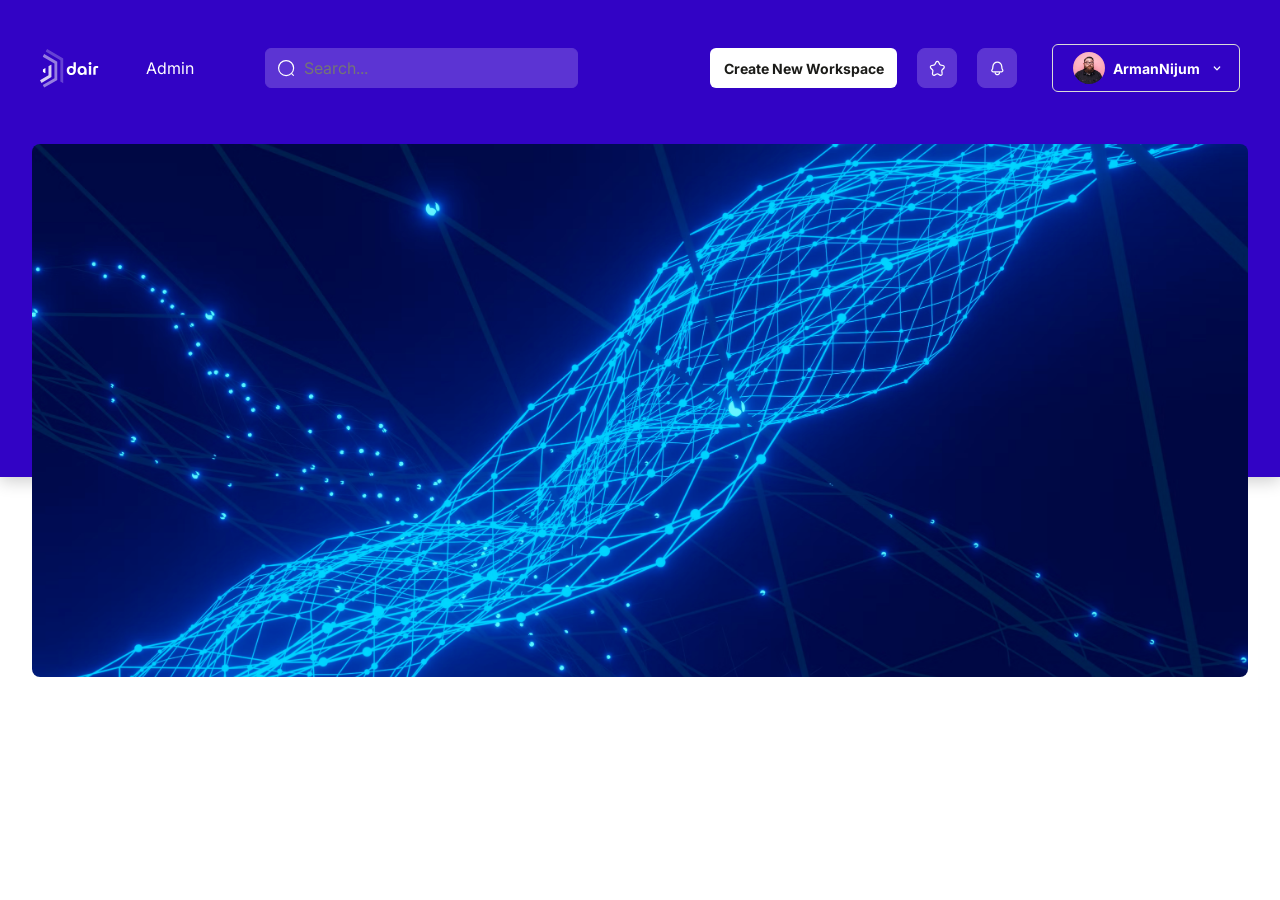
==== commit 6afd1648: "Deploying to gh-pages from @ mooreandrew790/DireDemo@183b05d5fe80dbff076d72e0eb0725b200bbd581 🚀" ====
--- a/index.html
+++ b/index.html
@@ -1,5 +1,5 @@
-<!DOCTYPE html><html><head><meta charSet="utf-8"/><meta name="viewport" content="width=device-width"/><meta name="next-head-count" content="2"/><link rel="preload" href="/_next/static/css/ab44ce7add5c3d11.css" as="style"/><link rel="stylesheet" href="/_next/static/css/ab44ce7add5c3d11.css" data-n-g=""/><link rel="preload" href="/_next/static/css/6e4bfd00c1018f79.css" as="style"/><link rel="stylesheet" href="/_next/static/css/6e4bfd00c1018f79.css" data-n-p=""/><noscript data-n-css=""></noscript><script defer="" nomodule="" src="/_next/static/chunks/polyfills-c67a75d1b6f99dc8.js"></script><script src="/_next/static/chunks/webpack-c491b2a411a4f8fa.js" defer=""></script><script src="/_next/static/chunks/framework-7dc8a65f4a0cda33.js" defer=""></script><script src="/_next/static/chunks/main-df1ecbdd0458747a.js" defer=""></script><script src="/_next/static/chunks/pages/_app-c2779e3d6f8c6243.js" defer=""></script><script src="/_next/static/chunks/219-6e9c9cba8bc4fe45.js" defer=""></script><script src="/_next/static/chunks/pages/index-19b9c95e4711512c.js" defer=""></script><script src="/_next/static/qUS1u_2IU9tvVBF4g2vUP/_buildManifest.js" defer=""></script><script src="/_next/static/qUS1u_2IU9tvVBF4g2vUP/_ssgManifest.js" defer=""></script></head><body><div id="__next"><style>
+<!DOCTYPE html><html><head><meta charSet="utf-8"/><meta name="viewport" content="width=device-width"/><meta name="next-head-count" content="2"/><link rel="preload" href="/_next/static/css/ab44ce7add5c3d11.css" as="style"/><link rel="stylesheet" href="/_next/static/css/ab44ce7add5c3d11.css" data-n-g=""/><link rel="preload" href="/_next/static/css/39615798049809a4.css" as="style"/><link rel="stylesheet" href="/_next/static/css/39615798049809a4.css" data-n-p=""/><noscript data-n-css=""></noscript><script defer="" nomodule="" src="/_next/static/chunks/polyfills-c67a75d1b6f99dc8.js"></script><script src="/_next/static/chunks/webpack-c491b2a411a4f8fa.js" defer=""></script><script src="/_next/static/chunks/framework-7dc8a65f4a0cda33.js" defer=""></script><script src="/_next/static/chunks/main-df1ecbdd0458747a.js" defer=""></script><script src="/_next/static/chunks/pages/_app-c2779e3d6f8c6243.js" defer=""></script><script src="/_next/static/chunks/219-6e9c9cba8bc4fe45.js" defer=""></script><script src="/_next/static/chunks/pages/index-19b9c95e4711512c.js" defer=""></script><script src="/_next/static/uruwZrGMmR3OIqKunl5V9/_buildManifest.js" defer=""></script><script src="/_next/static/uruwZrGMmR3OIqKunl5V9/_ssgManifest.js" defer=""></script></head><body><div id="__next"><style>
         body {
           margin: 0;
         }
-      </style><div class="plasmic_dair_prototype_plasmic_page_wrapper__RgYCq"><div class="plasmic_dair_prototype_all__zmJiw plasmic_dair_prototype_root_reset__dfK2D plasmic_dair_prototype_plasmic_default_styles__KiikU PlasmicHomepage_root__vpNJ7"><div class="plasmic_dair_prototype_all__zmJiw PlasmicHomepage_container__5GKPu"><div class="plasmic_dair_prototype_all__zmJiw plasmic_dair_prototype_root_reset__dfK2D plasmic_dair_prototype_plasmic_default_styles__KiikU PlasmicHeader_root__o10tr __wab_instance PlasmicHomepage_header__nyD7u"><div class="__wab_flex-container"><div class="plasmic_dair_prototype_all__zmJiw PlasmicHeader_freeBox__jmIg2__cRdEF"><div class="__wab_flex-container"><div class="plasmic_dair_prototype_all__zmJiw PlasmicHeader_group__GZYSv"><div class="plasmic_dair_prototype_all__zmJiw PlasmicHeader_group2__TCOmg"><div class="plasmic_dair_prototype_all__zmJiw PlasmicHeader_group3__mRiJ9"><div class="plasmic_dair_prototype_all__zmJiw PlasmicHeader_group4__qfUpE"><svg xmlns="http://www.w3.org/2000/svg" fill="none" viewBox="0 0 3 6" height="1em" width="1em" style="fill:currentcolor" class="plasmic-default__svg plasmic_dair_prototype_all__zmJiw PlasmicHeader_svg__maZ6S__Tutso" role="img"><path d="M0 4.04V1.71L2.944 0v5.751L0 4.04z" fill="currentColor"></path></svg></div><svg xmlns="http://www.w3.org/2000/svg" fill="none" viewBox="0 0 12 19" height="1em" width="1em" style="fill:currentcolor" class="plasmic-default__svg plasmic_dair_prototype_all__zmJiw PlasmicHeader_svg__ypmWp__2fuoL" role="img"><path opacity=".9" d="M11.443 12.484V0L8.499 1.711v9.062L0 15.739l1.5 2.552 9.943-5.807z" fill="currentColor"></path></svg><svg xmlns="http://www.w3.org/2000/svg" fill="none" viewBox="0 0 15 34" height="1em" width="1em" style="fill:currentcolor" class="plasmic-default__svg plasmic_dair_prototype_all__zmJiw PlasmicHeader_svg__bifZm__hcX4g" role="img"><path opacity=".7" d="M14.678 7.687L1.473 0 0 2.567l11.735 6.845v14.645L.027 30.874l1.5 2.567 13.15-7.659V7.687z" fill="currentColor"></path></svg><svg xmlns="http://www.w3.org/2000/svg" fill="none" viewBox="0 0 18 35" height="1em" width="1em" style="fill:currentcolor" class="plasmic-default__svg plasmic_dair_prototype_all__zmJiw PlasmicHeader_svg__puZoU__2rNwa" role="img"><path opacity=".5" d="M17.692 9.454L1.486 0 0 2.581l14.748 8.599V32.5l2.944 1.725V9.454z" fill="currentColor"></path></svg></div></div><svg xmlns="http://www.w3.org/2000/svg" fill="none" viewBox="0 0 33 14" height="1em" width="1em" style="fill:currentcolor" class="plasmic-default__svg plasmic_dair_prototype_all__zmJiw PlasmicHeader_svg__y97Uo__Ydhdg" role="img"><path d="M4.763 13.466c-.75 0-1.43-.126-2.027-.365a3.962 3.962 0 01-1.5-1.038 4.532 4.532 0 01-.917-1.57A6.022 6.022 0 010 8.513c0-.911.18-1.697.542-2.384a3.956 3.956 0 011.527-1.613c.667-.393 1.417-.59 2.292-.59.374 0 .736.057 1.083.155.347.112.666.266.944.463.278.196.514.435.694.715h.014V.196h2.43V8.5c0 .996-.194 1.88-.583 2.623a4.247 4.247 0 01-1.638 1.726c-.709.42-1.556.617-2.542.617zm0-2.09c.486 0 .903-.112 1.236-.35.347-.24.611-.562.792-.969.18-.406.277-.855.277-1.36 0-.505-.097-.954-.277-1.36a2.256 2.256 0 00-.792-.969c-.347-.238-.75-.35-1.236-.35-.472 0-.889.112-1.236.35a2.256 2.256 0 00-.791.968c-.18.407-.278.856-.278 1.36 0 .506.097.955.278 1.361.18.407.444.73.791.968.361.239.764.351 1.236.351zm10.527 2.09c-.82 0-1.542-.21-2.153-.645-.611-.435-1.083-1.01-1.43-1.726-.334-.715-.5-1.514-.5-2.384 0-.898.194-1.697.57-2.427.388-.73.93-1.304 1.652-1.725.722-.421 1.583-.631 2.583-.631 1.013 0 1.874.21 2.569.645a4.358 4.358 0 011.597 1.74c.36.729.555 1.528.555 2.412v4.545h-2.43v-1.515h-.042c-.18.322-.402.617-.666.87a2.86 2.86 0 01-.958.63c-.375.14-.82.211-1.348.211zm.694-2.09c.472 0 .875-.112 1.222-.35.347-.24.61-.562.791-.969.181-.406.278-.87.278-1.36 0-.491-.097-.954-.277-1.347a2.301 2.301 0 00-.792-.954c-.347-.238-.75-.35-1.222-.35-.486 0-.903.112-1.25.35a2.3 2.3 0 00-.791.954 3.233 3.233 0 00-.278 1.347c0 .49.097.954.278 1.36.18.407.444.73.791.968.347.239.764.351 1.25.351zm8.263-8.318c-.417 0-.764-.154-1.07-.449a1.459 1.459 0 01-.444-1.08c0-.42.153-.772.444-1.08A1.43 1.43 0 0124.247 0c.416 0 .763.154 1.069.449.305.308.444.66.444 1.08 0 .42-.152.771-.444 1.08a1.461 1.461 0 01-1.07.449zm-1.223 10.198V4.138h2.445v9.118h-2.445zm4.639-.001V6.733c0-.814.222-1.445.68-1.908.458-.463 1.083-.687 1.889-.687h2.5v2.09h-2.07a.601.601 0 00-.402.154.542.542 0 00-.167.407v6.452h-2.43v.014z" fill="currentColor"></path></svg></div><div class="plasmic_dair_prototype_all__zmJiw PlasmicHeader_text__bvOd__BmDYK"><span class="plasmic_default__all plasmic_default__span" style="color:#FFFFFF">Admin</span></div><div class="plasmic_dair_prototype_all__zmJiw plasmic_dair_prototype_root_reset__dfK2D plasmic_dair_prototype_plasmic_default_styles__KiikU PlasmicInput_root__XRYMZ __wab_instance PlasmicHeader_inputSearch__LH7OE"><div class="plasmic_dair_prototype_all__zmJiw PlasmicInput_startIconContainer__3_WaG"><div class="__wab_slot PlasmicInput_slotTargetStartIcon__v1Rfj"><svg xmlns="http://www.w3.org/2000/svg" fill="none" viewBox="0 0 24 24" height="1em" width="1em" style="stroke:currentcolor" class="plasmic-default__svg plasmic_dair_prototype_all__zmJiw PlasmicHomepage_svg__O1zzw" role="img"><path d="M21 11.5a9.5 9.5 0 10-19 0 9.5 9.5 0 0019 0z" stroke="currentColor" stroke-width="1.5" stroke-linejoin="round"></path><path d="M18.5 18.5L22 22" stroke="currentColor" stroke-width="1.5" stroke-linecap="round" stroke-linejoin="round"></path></svg></div></div><input class="plasmic_dair_prototype_all__zmJiw plasmic_dair_prototype_input__nPx3l PlasmicInput_input__nJtvK" placeholder="Search..." type="text"/><div class="plasmic_dair_prototype_all__zmJiw PlasmicInput_endIconContainer__43l_n"><svg xmlns="http://www.w3.org/2000/svg" fill="none" viewBox="0 0 24 24" height="1em" width="1em" style="fill:currentcolor" class="plasmic-default__svg plasmic_dair_prototype_all__zmJiw PlasmicHeader_svg__jswSo__1K0Lx" role="img"><path fill-rule="evenodd" clip-rule="evenodd" d="M18.416 5.876a.75.75 0 01.208 1.04L11.42 17.721a1.75 1.75 0 01-2.871.06l-3.156-4.34a.75.75 0 111.214-.882l3.155 4.339a.25.25 0 00.41-.009l7.204-10.805a.75.75 0 011.04-.208z" fill="currentColor"></path></svg></div></div><div class="plasmic_dair_prototype_all__zmJiw PlasmicHeader_freeBox__ju5Xm__lDAln"><div class="__wab_flex-container"><button class="plasmic_dair_prototype_all__zmJiw plasmic_dair_prototype_button__OJLIY plasmic_dair_prototype_root_reset__dfK2D plasmic_dair_prototype_plasmic_default_styles__KiikU PlasmicButton_root__8mukD PlasmicButton_rootcolor_white__GkTK5 __wab_instance PlasmicHeader_workspace__k7fON"><div class="__wab_flex-container"><div class="plasmic_dair_prototype_all__zmJiw PlasmicButton_contentContainer__QXK8z"><div class="__wab_slot PlasmicButton_slotTargetChildren__a0Y_V PlasmicButton_slotTargetChildrencolor_white__2lhyl"><div class="plasmic_dair_prototype_all__zmJiw PlasmicHeader_text__u5Lpc__4wMqS">Create New Workspace</div></div></div></div></button><button class="plasmic_dair_prototype_all__zmJiw plasmic_dair_prototype_button__OJLIY plasmic_dair_prototype_root_reset__dfK2D plasmic_dair_prototype_plasmic_default_styles__KiikU PlasmicStarIconButton_root__rrEGf __wab_instance PlasmicHeader_starIconButton__H_pYC"><svg xmlns="http://www.w3.org/2000/svg" fill="none" viewBox="0 0 20 20" height="1em" width="1em" style="fill:currentcolor" class="plasmic-default__svg plasmic_dair_prototype_all__zmJiw PlasmicStarIconButton_svg__Rimt1" role="img"><path d="M5.825 6.207l.112.742-.112-.742zm1.377-1.04l-.678-.321.678.322zM2.22 9.842l.534-.527-.534.527zM3.233 6.6l-.112-.742.112.742zm1.388 6.825l.74.122-.74-.122zm-.526-1.683l-.534.527.534-.527zm2.735 6.37l-.36-.658.36.658zm-2.65-2.005l-.74-.122.74.122zm6.672.737l-.36.658.36-.658zm-1.702 0l.36.658-.36-.658zm6.672-.737l.74-.122-.74.122zm-2.652 2.004l.36-.658-.36.658zm2.735-6.37l-.534-.526.534.526zm-.526 1.683l-.74.122.74-.122zm1.388-6.825l.112-.742-.112.742zM17.78 9.84l.534.527-.534-.527zM12.8 5.168l.677-.322-.678.322zm1.376 1.04l-.112.741.112-.742zM11.64 2.726l-.677.322.677-.322zm-3.278 0l.677.322-.677-.322zm2.6.322l1.16 2.441 1.355-.643-1.16-2.441-1.354.643zm3.102 3.901l2.591.391.224-1.483-2.591-.391-.224 1.483zm3.182 2.365l-1.875 1.9 1.068 1.054 1.875-1.9-1.068-1.054zm-2.607 4.232l.443 2.683 1.48-.244-.443-2.683-1.48.244zm-1.11 3.907l-2.318-1.267-.719 1.316 2.318 1.267.72-1.316zM8.79 16.186l-2.318 1.267.72 1.316 2.317-1.267-.72-1.316zm-3.871.043l.443-2.683-1.48-.244-.443 2.683 1.48.244zm-.29-5.014l-1.874-1.9-1.068 1.053 1.875 1.9 1.068-1.053zM3.347 7.34l2.591-.391-.224-1.483-2.591.391.224 1.483zM7.88 5.49l1.16-2.442-1.356-.643-1.159 2.441 1.355.643zM5.937 6.948a2.585 2.585 0 001.942-1.46l-1.355-.643a1.085 1.085 0 01-.81.62l.223 1.483zM2.755 9.314c-.683-.692-.263-1.844.59-1.974l-.223-1.483C.977 6.181.2 8.86 1.687 10.367l1.068-1.053zm2.607 4.232a2.698 2.698 0 00-.732-2.331l-1.068 1.053a1.2 1.2 0 01.32 1.034l1.48.244zm1.11 3.907c-.733.4-1.719-.22-1.553-1.224l-1.48-.244c-.347 2.102 1.803 3.85 3.752 2.784l-.72-1.316zm4.738-1.267a2.517 2.517 0 00-2.42 0l.719 1.316c.308-.169.674-.169.982 0l.72-1.316zm3.871.043c.166 1.004-.82 1.625-1.553 1.224l-.72 1.316c1.95 1.065 4.1-.682 3.753-2.784l-1.48.244zm.29-5.014a2.698 2.698 0 00-.733 2.33l1.48-.243a1.198 1.198 0 01.32-1.034l-1.068-1.053zm1.283-3.875c.854.13 1.274 1.282.591 1.974l1.068 1.054c1.487-1.508.71-4.187-1.435-4.51l-.224 1.482zm-4.533-1.85a2.585 2.585 0 001.942 1.459l.224-1.483a1.085 1.085 0 01-.811-.62l-1.355.643zm.196-3.085a2.548 2.548 0 00-4.634 0l1.355.643a1.048 1.048 0 011.924 0l1.355-.643z" fill="currentColor"></path></svg></button><button class="plasmic_dair_prototype_all__zmJiw plasmic_dair_prototype_button__OJLIY plasmic_dair_prototype_root_reset__dfK2D plasmic_dair_prototype_plasmic_default_styles__KiikU PlasmicAlarmIconButton_root__gbiq6 __wab_instance PlasmicHeader_alarmIconButton__UtV1y"><svg xmlns="http://www.w3.org/2000/svg" fill="none" viewBox="0 0 20 20" height="1em" width="1em" style="fill:currentcolor" class="plasmic-default__svg plasmic_dair_prototype_all__zmJiw PlasmicAlarmIconButton_svg__r7a53" role="img"><path d="M3.713 11.567l-.572-.486.572.486zm.733-1.702l.745.085-.745-.085zm11.108 0l.746-.084-.746.084zm.733 1.702l.572-.486-.572.486zm-1.02-4.239l-.745.085.745-.085zm-10.534 0l-.745-.084.745.084zm10.409 6.089H4.858v1.5h10.284v-1.5zm-.62-6.004l.287 2.537 1.49-.169-.287-2.537-1.49.169zM5.19 9.95l.287-2.537-1.49-.17L3.7 9.782l1.49.169zm-.907 2.102A3.93 3.93 0 005.19 9.95L3.7 9.78a2.436 2.436 0 01-.56 1.3l1.143.971zM14.81 9.95c.088.776.403 1.51.907 2.102l1.143-.97a2.431 2.431 0 01-.56-1.301l-1.49.169zm-9.95 3.467c-.626 0-1.05-.805-.575-1.365l-1.143-.97c-1.246 1.467-.273 3.835 1.717 3.835v-1.5zm10.283 1.5c1.99 0 2.963-2.368 1.717-3.836l-1.144.971c.476.56.052 1.365-.573 1.365v1.5zm.87-7.673C15.66 4.13 13.09 1.75 10 1.75v1.5c2.292 0 4.25 1.772 4.522 4.163l1.49-.17zm-10.534.169C5.75 5.022 7.708 3.25 10 3.25v-1.5c-3.09 0-5.66 2.38-6.012 5.494l1.49.169zm7.723 8.683a.75.75 0 10-1.404-.526l1.404.526zm-5-.526a.75.75 0 00-1.404.526l1.404-.526zm3.596 0c-.25.667-.944 1.18-1.798 1.18v1.5c1.455 0 2.724-.878 3.202-2.154l-1.404-.526zM10 16.75c-.854 0-1.548-.513-1.798-1.18l-1.404.526C7.276 17.372 8.545 18.25 10 18.25v-1.5z" fill="currentColor"></path></svg></button></div></div><button class="plasmic_dair_prototype_all__zmJiw plasmic_dair_prototype_button__OJLIY plasmic_dair_prototype_root_reset__dfK2D plasmic_dair_prototype_plasmic_default_styles__KiikU PlasmicUserSelect_root__X_z65 __wab_instance PlasmicHeader_userSelect__6zmpL"><div class="plasmic_dair_prototype_all__zmJiw PlasmicUserSelect_contentContainer__HIAAN"><div class="__wab_slot PlasmicUserSelect_slotTargetSelectedContent__ETXpO"><div class="plasmic_dair_prototype_all__zmJiw PlasmicUserSelect_freeBox__lpFfP__MzpZl"><div class="PlasmicUserSelect_img__t1CGc__aX7ux __wab_img-wrapper"><img alt="" aria-hidden="true" class="__wab_img-spacer-svg" src="[data-uri]" style="width:100%;height:100%"/><picture class="__wab_picture"><img alt="" loading="lazy" class="__wab_img" decoding="async" src="/plasmic/dair_prototype/images/avatarsvg.svg" style="width:0;height:0"/></picture></div><div class="plasmic_dair_prototype_all__zmJiw PlasmicUserSelect_text__eE8C9__bjGX8"><span class="plasmic_dair_prototype_all__zmJiw plasmic_dair_prototype_span__nQXVe plasmic_dair_prototype_plasmic_default__inline__5UFz7 PlasmicUserSelect_span__lFhp6__kzTFo">ArmanNijum</span></div></div></div></div><svg xmlns="http://www.w3.org/2000/svg" fill="none" viewBox="0 0 24 24" height="1em" width="1em" class="plasmic-default__svg plasmic_dair_prototype_all__zmJiw PlasmicUserSelect_dropdownIcon__Zj_Uu" role="img"><path stroke="currentColor" stroke-linecap="round" stroke-linejoin="round" stroke-width="1.5" d="M15.25 10.75L12 14.25l-3.25-3.5"></path></svg></button></div></div></div></div><div class="PlasmicHomepage_bannerImage__vOoOV __wab_img-wrapper" style="width:auto"><img alt="" aria-hidden="true" class="__wab_img-spacer-svg" src="[data-uri]" style="width:auto;min-width:100%;max-width:100%;height:100%"/><picture class="__wab_picture"><img alt="banner image" loading="lazy" class="__wab_img" decoding="async" src="/plasmic/dair_prototype/images/f00050A1E18C9D48Aa9Ecf381112344Fpng.png" style="width:0;height:0"/></picture></div></div></div></div></div><script id="__NEXT_DATA__" type="application/json">{"props":{"pageProps":{}},"page":"/","query":{},"buildId":"qUS1u_2IU9tvVBF4g2vUP","nextExport":true,"autoExport":true,"isFallback":false,"scriptLoader":[]}</script></body></html>+      </style><div class="plasmic_dair_prototype_plasmic_page_wrapper__RgYCq"><div class="plasmic_dair_prototype_all__zmJiw plasmic_dair_prototype_root_reset__dfK2D plasmic_dair_prototype_plasmic_default_styles__KiikU PlasmicHomepage_root__vpNJ7"><div class="plasmic_dair_prototype_all__zmJiw PlasmicHomepage_container__5GKPu"><div class="plasmic_dair_prototype_all__zmJiw plasmic_dair_prototype_root_reset__dfK2D plasmic_dair_prototype_plasmic_default_styles__KiikU PlasmicHeader_root__o10tr __wab_instance PlasmicHomepage_header__nyD7u"><div class="__wab_flex-container"><div class="plasmic_dair_prototype_all__zmJiw PlasmicHeader_freeBox__jmIg2__cRdEF"><div class="__wab_flex-container"><div class="plasmic_dair_prototype_all__zmJiw PlasmicHeader_group__GZYSv"><div class="plasmic_dair_prototype_all__zmJiw PlasmicHeader_group2__TCOmg"><div class="plasmic_dair_prototype_all__zmJiw PlasmicHeader_group3__mRiJ9"><div class="plasmic_dair_prototype_all__zmJiw PlasmicHeader_group4__qfUpE"><svg xmlns="http://www.w3.org/2000/svg" fill="none" viewBox="0 0 3 6" height="1em" width="1em" style="fill:currentcolor" class="plasmic-default__svg plasmic_dair_prototype_all__zmJiw PlasmicHeader_svg__maZ6S__Tutso" role="img"><path d="M0 4.04V1.71L2.944 0v5.751L0 4.04z" fill="currentColor"></path></svg></div><svg xmlns="http://www.w3.org/2000/svg" fill="none" viewBox="0 0 12 19" height="1em" width="1em" style="fill:currentcolor" class="plasmic-default__svg plasmic_dair_prototype_all__zmJiw PlasmicHeader_svg__ypmWp__2fuoL" role="img"><path opacity=".9" d="M11.443 12.484V0L8.499 1.711v9.062L0 15.739l1.5 2.552 9.943-5.807z" fill="currentColor"></path></svg><svg xmlns="http://www.w3.org/2000/svg" fill="none" viewBox="0 0 15 34" height="1em" width="1em" style="fill:currentcolor" class="plasmic-default__svg plasmic_dair_prototype_all__zmJiw PlasmicHeader_svg__bifZm__hcX4g" role="img"><path opacity=".7" d="M14.678 7.687L1.473 0 0 2.567l11.735 6.845v14.645L.027 30.874l1.5 2.567 13.15-7.659V7.687z" fill="currentColor"></path></svg><svg xmlns="http://www.w3.org/2000/svg" fill="none" viewBox="0 0 18 35" height="1em" width="1em" style="fill:currentcolor" class="plasmic-default__svg plasmic_dair_prototype_all__zmJiw PlasmicHeader_svg__puZoU__2rNwa" role="img"><path opacity=".5" d="M17.692 9.454L1.486 0 0 2.581l14.748 8.599V32.5l2.944 1.725V9.454z" fill="currentColor"></path></svg></div></div><svg xmlns="http://www.w3.org/2000/svg" fill="none" viewBox="0 0 33 14" height="1em" width="1em" style="fill:currentcolor" class="plasmic-default__svg plasmic_dair_prototype_all__zmJiw PlasmicHeader_svg__y97Uo__Ydhdg" role="img"><path d="M4.763 13.466c-.75 0-1.43-.126-2.027-.365a3.962 3.962 0 01-1.5-1.038 4.532 4.532 0 01-.917-1.57A6.022 6.022 0 010 8.513c0-.911.18-1.697.542-2.384a3.956 3.956 0 011.527-1.613c.667-.393 1.417-.59 2.292-.59.374 0 .736.057 1.083.155.347.112.666.266.944.463.278.196.514.435.694.715h.014V.196h2.43V8.5c0 .996-.194 1.88-.583 2.623a4.247 4.247 0 01-1.638 1.726c-.709.42-1.556.617-2.542.617zm0-2.09c.486 0 .903-.112 1.236-.35.347-.24.611-.562.792-.969.18-.406.277-.855.277-1.36 0-.505-.097-.954-.277-1.36a2.256 2.256 0 00-.792-.969c-.347-.238-.75-.35-1.236-.35-.472 0-.889.112-1.236.35a2.256 2.256 0 00-.791.968c-.18.407-.278.856-.278 1.36 0 .506.097.955.278 1.361.18.407.444.73.791.968.361.239.764.351 1.236.351zm10.527 2.09c-.82 0-1.542-.21-2.153-.645-.611-.435-1.083-1.01-1.43-1.726-.334-.715-.5-1.514-.5-2.384 0-.898.194-1.697.57-2.427.388-.73.93-1.304 1.652-1.725.722-.421 1.583-.631 2.583-.631 1.013 0 1.874.21 2.569.645a4.358 4.358 0 011.597 1.74c.36.729.555 1.528.555 2.412v4.545h-2.43v-1.515h-.042c-.18.322-.402.617-.666.87a2.86 2.86 0 01-.958.63c-.375.14-.82.211-1.348.211zm.694-2.09c.472 0 .875-.112 1.222-.35.347-.24.61-.562.791-.969.181-.406.278-.87.278-1.36 0-.491-.097-.954-.277-1.347a2.301 2.301 0 00-.792-.954c-.347-.238-.75-.35-1.222-.35-.486 0-.903.112-1.25.35a2.3 2.3 0 00-.791.954 3.233 3.233 0 00-.278 1.347c0 .49.097.954.278 1.36.18.407.444.73.791.968.347.239.764.351 1.25.351zm8.263-8.318c-.417 0-.764-.154-1.07-.449a1.459 1.459 0 01-.444-1.08c0-.42.153-.772.444-1.08A1.43 1.43 0 0124.247 0c.416 0 .763.154 1.069.449.305.308.444.66.444 1.08 0 .42-.152.771-.444 1.08a1.461 1.461 0 01-1.07.449zm-1.223 10.198V4.138h2.445v9.118h-2.445zm4.639-.001V6.733c0-.814.222-1.445.68-1.908.458-.463 1.083-.687 1.889-.687h2.5v2.09h-2.07a.601.601 0 00-.402.154.542.542 0 00-.167.407v6.452h-2.43v.014z" fill="currentColor"></path></svg></div><div class="plasmic_dair_prototype_all__zmJiw PlasmicHeader_text__bvOd__BmDYK"><span class="plasmic_default__all plasmic_default__span" style="color:#FFFFFF">Admin</span></div><div class="plasmic_dair_prototype_all__zmJiw plasmic_dair_prototype_root_reset__dfK2D plasmic_dair_prototype_plasmic_default_styles__KiikU PlasmicInput_root__XRYMZ __wab_instance PlasmicHeader_inputSearch__LH7OE"><div class="plasmic_dair_prototype_all__zmJiw PlasmicInput_startIconContainer__3_WaG"><div class="__wab_slot PlasmicInput_slotTargetStartIcon__v1Rfj"><svg xmlns="http://www.w3.org/2000/svg" fill="none" viewBox="0 0 24 24" height="1em" width="1em" style="stroke:currentcolor" class="plasmic-default__svg plasmic_dair_prototype_all__zmJiw PlasmicHomepage_svg__O1zzw" role="img"><path d="M21 11.5a9.5 9.5 0 10-19 0 9.5 9.5 0 0019 0z" stroke="currentColor" stroke-width="1.5" stroke-linejoin="round"></path><path d="M18.5 18.5L22 22" stroke="currentColor" stroke-width="1.5" stroke-linecap="round" stroke-linejoin="round"></path></svg></div></div><input class="plasmic_dair_prototype_all__zmJiw plasmic_dair_prototype_input__nPx3l PlasmicInput_input__nJtvK" placeholder="Search..." type="text"/><div class="plasmic_dair_prototype_all__zmJiw PlasmicInput_endIconContainer__43l_n"><svg xmlns="http://www.w3.org/2000/svg" fill="none" viewBox="0 0 24 24" height="1em" width="1em" style="fill:currentcolor" class="plasmic-default__svg plasmic_dair_prototype_all__zmJiw PlasmicHeader_svg__jswSo__1K0Lx" role="img"><path fill-rule="evenodd" clip-rule="evenodd" d="M18.416 5.876a.75.75 0 01.208 1.04L11.42 17.721a1.75 1.75 0 01-2.871.06l-3.156-4.34a.75.75 0 111.214-.882l3.155 4.339a.25.25 0 00.41-.009l7.204-10.805a.75.75 0 011.04-.208z" fill="currentColor"></path></svg></div></div><div class="plasmic_dair_prototype_all__zmJiw PlasmicHeader_freeBox__ju5Xm__lDAln"><div class="__wab_flex-container"><button class="plasmic_dair_prototype_all__zmJiw plasmic_dair_prototype_button__OJLIY plasmic_dair_prototype_root_reset__dfK2D plasmic_dair_prototype_plasmic_default_styles__KiikU PlasmicButton_root__8mukD PlasmicButton_rootcolor_white__GkTK5 __wab_instance PlasmicHeader_workspace__k7fON"><div class="__wab_flex-container"><div class="plasmic_dair_prototype_all__zmJiw PlasmicButton_contentContainer__QXK8z"><div class="__wab_slot PlasmicButton_slotTargetChildren__a0Y_V PlasmicButton_slotTargetChildrencolor_white__2lhyl"><div class="plasmic_dair_prototype_all__zmJiw PlasmicHeader_text__u5Lpc__4wMqS">Create New Workspace</div></div></div></div></button><button class="plasmic_dair_prototype_all__zmJiw plasmic_dair_prototype_button__OJLIY plasmic_dair_prototype_root_reset__dfK2D plasmic_dair_prototype_plasmic_default_styles__KiikU PlasmicStarIconButton_root__rrEGf __wab_instance PlasmicHeader_starIconButton__H_pYC"><svg xmlns="http://www.w3.org/2000/svg" fill="none" viewBox="0 0 20 20" height="1em" width="1em" style="fill:currentcolor" class="plasmic-default__svg plasmic_dair_prototype_all__zmJiw PlasmicStarIconButton_svg__Rimt1" role="img"><path d="M5.825 6.207l.112.742-.112-.742zm1.377-1.04l-.678-.321.678.322zM2.22 9.842l.534-.527-.534.527zM3.233 6.6l-.112-.742.112.742zm1.388 6.825l.74.122-.74-.122zm-.526-1.683l-.534.527.534-.527zm2.735 6.37l-.36-.658.36.658zm-2.65-2.005l-.74-.122.74.122zm6.672.737l-.36.658.36-.658zm-1.702 0l.36.658-.36-.658zm6.672-.737l.74-.122-.74.122zm-2.652 2.004l.36-.658-.36.658zm2.735-6.37l-.534-.526.534.526zm-.526 1.683l-.74.122.74-.122zm1.388-6.825l.112-.742-.112.742zM17.78 9.84l.534.527-.534-.527zM12.8 5.168l.677-.322-.678.322zm1.376 1.04l-.112.741.112-.742zM11.64 2.726l-.677.322.677-.322zm-3.278 0l.677.322-.677-.322zm2.6.322l1.16 2.441 1.355-.643-1.16-2.441-1.354.643zm3.102 3.901l2.591.391.224-1.483-2.591-.391-.224 1.483zm3.182 2.365l-1.875 1.9 1.068 1.054 1.875-1.9-1.068-1.054zm-2.607 4.232l.443 2.683 1.48-.244-.443-2.683-1.48.244zm-1.11 3.907l-2.318-1.267-.719 1.316 2.318 1.267.72-1.316zM8.79 16.186l-2.318 1.267.72 1.316 2.317-1.267-.72-1.316zm-3.871.043l.443-2.683-1.48-.244-.443 2.683 1.48.244zm-.29-5.014l-1.874-1.9-1.068 1.053 1.875 1.9 1.068-1.053zM3.347 7.34l2.591-.391-.224-1.483-2.591.391.224 1.483zM7.88 5.49l1.16-2.442-1.356-.643-1.159 2.441 1.355.643zM5.937 6.948a2.585 2.585 0 001.942-1.46l-1.355-.643a1.085 1.085 0 01-.81.62l.223 1.483zM2.755 9.314c-.683-.692-.263-1.844.59-1.974l-.223-1.483C.977 6.181.2 8.86 1.687 10.367l1.068-1.053zm2.607 4.232a2.698 2.698 0 00-.732-2.331l-1.068 1.053a1.2 1.2 0 01.32 1.034l1.48.244zm1.11 3.907c-.733.4-1.719-.22-1.553-1.224l-1.48-.244c-.347 2.102 1.803 3.85 3.752 2.784l-.72-1.316zm4.738-1.267a2.517 2.517 0 00-2.42 0l.719 1.316c.308-.169.674-.169.982 0l.72-1.316zm3.871.043c.166 1.004-.82 1.625-1.553 1.224l-.72 1.316c1.95 1.065 4.1-.682 3.753-2.784l-1.48.244zm.29-5.014a2.698 2.698 0 00-.733 2.33l1.48-.243a1.198 1.198 0 01.32-1.034l-1.068-1.053zm1.283-3.875c.854.13 1.274 1.282.591 1.974l1.068 1.054c1.487-1.508.71-4.187-1.435-4.51l-.224 1.482zm-4.533-1.85a2.585 2.585 0 001.942 1.459l.224-1.483a1.085 1.085 0 01-.811-.62l-1.355.643zm.196-3.085a2.548 2.548 0 00-4.634 0l1.355.643a1.048 1.048 0 011.924 0l1.355-.643z" fill="currentColor"></path></svg></button><button class="plasmic_dair_prototype_all__zmJiw plasmic_dair_prototype_button__OJLIY plasmic_dair_prototype_root_reset__dfK2D plasmic_dair_prototype_plasmic_default_styles__KiikU PlasmicAlarmIconButton_root__gbiq6 __wab_instance PlasmicHeader_alarmIconButton__UtV1y"><svg xmlns="http://www.w3.org/2000/svg" fill="none" viewBox="0 0 20 20" height="1em" width="1em" style="fill:currentcolor" class="plasmic-default__svg plasmic_dair_prototype_all__zmJiw PlasmicAlarmIconButton_svg__r7a53" role="img"><path d="M3.713 11.567l-.572-.486.572.486zm.733-1.702l.745.085-.745-.085zm11.108 0l.746-.084-.746.084zm.733 1.702l.572-.486-.572.486zm-1.02-4.239l-.745.085.745-.085zm-10.534 0l-.745-.084.745.084zm10.409 6.089H4.858v1.5h10.284v-1.5zm-.62-6.004l.287 2.537 1.49-.169-.287-2.537-1.49.169zM5.19 9.95l.287-2.537-1.49-.17L3.7 9.782l1.49.169zm-.907 2.102A3.93 3.93 0 005.19 9.95L3.7 9.78a2.436 2.436 0 01-.56 1.3l1.143.971zM14.81 9.95c.088.776.403 1.51.907 2.102l1.143-.97a2.431 2.431 0 01-.56-1.301l-1.49.169zm-9.95 3.467c-.626 0-1.05-.805-.575-1.365l-1.143-.97c-1.246 1.467-.273 3.835 1.717 3.835v-1.5zm10.283 1.5c1.99 0 2.963-2.368 1.717-3.836l-1.144.971c.476.56.052 1.365-.573 1.365v1.5zm.87-7.673C15.66 4.13 13.09 1.75 10 1.75v1.5c2.292 0 4.25 1.772 4.522 4.163l1.49-.17zm-10.534.169C5.75 5.022 7.708 3.25 10 3.25v-1.5c-3.09 0-5.66 2.38-6.012 5.494l1.49.169zm7.723 8.683a.75.75 0 10-1.404-.526l1.404.526zm-5-.526a.75.75 0 00-1.404.526l1.404-.526zm3.596 0c-.25.667-.944 1.18-1.798 1.18v1.5c1.455 0 2.724-.878 3.202-2.154l-1.404-.526zM10 16.75c-.854 0-1.548-.513-1.798-1.18l-1.404.526C7.276 17.372 8.545 18.25 10 18.25v-1.5z" fill="currentColor"></path></svg></button></div></div><button class="plasmic_dair_prototype_all__zmJiw plasmic_dair_prototype_button__OJLIY plasmic_dair_prototype_root_reset__dfK2D plasmic_dair_prototype_plasmic_default_styles__KiikU PlasmicUserSelect_root__X_z65 __wab_instance PlasmicHeader_userSelect__6zmpL"><div class="plasmic_dair_prototype_all__zmJiw PlasmicUserSelect_contentContainer__HIAAN"><div class="__wab_slot PlasmicUserSelect_slotTargetSelectedContent__ETXpO"><div class="plasmic_dair_prototype_all__zmJiw PlasmicUserSelect_freeBox__lpFfP__MzpZl"><div class="PlasmicUserSelect_img__t1CGc__aX7ux __wab_img-wrapper"><img alt="" aria-hidden="true" class="__wab_img-spacer-svg" src="[data-uri]" style="width:100%;height:100%"/><picture class="__wab_picture"><img alt="" loading="lazy" class="__wab_img" decoding="async" src="/plasmic/dair_prototype/images/avatarsvg.svg" style="width:0;height:0"/></picture></div><div class="plasmic_dair_prototype_all__zmJiw PlasmicUserSelect_text__eE8C9__bjGX8"><span class="plasmic_dair_prototype_all__zmJiw plasmic_dair_prototype_span__nQXVe plasmic_dair_prototype_plasmic_default__inline__5UFz7 PlasmicUserSelect_span__lFhp6__kzTFo">ArmanNijum</span></div></div></div></div><svg xmlns="http://www.w3.org/2000/svg" fill="none" viewBox="0 0 24 24" height="1em" width="1em" class="plasmic-default__svg plasmic_dair_prototype_all__zmJiw PlasmicUserSelect_dropdownIcon__Zj_Uu" role="img"><path stroke="currentColor" stroke-linecap="round" stroke-linejoin="round" stroke-width="1.5" d="M15.25 10.75L12 14.25l-3.25-3.5"></path></svg></button></div></div></div></div><div class="PlasmicHomepage_bannerImage__vOoOV __wab_img-wrapper" style="width:auto"><img alt="" aria-hidden="true" class="__wab_img-spacer-svg" src="[data-uri]" style="width:auto;min-width:100%;max-width:100%;height:100%"/><picture class="__wab_picture"><img alt="banner image" loading="lazy" class="__wab_img" decoding="async" src="/plasmic/dair_prototype/images/f00050A1E18C9D48Aa9Ecf381112344Fpng.png" style="width:0;height:0"/></picture></div></div></div></div></div><script id="__NEXT_DATA__" type="application/json">{"props":{"pageProps":{}},"page":"/","query":{},"buildId":"uruwZrGMmR3OIqKunl5V9","nextExport":true,"autoExport":true,"isFallback":false,"scriptLoader":[]}</script></body></html>
--- a/_next/static/css/39615798049809a4.css
+++ b/_next/static/css/39615798049809a4.css
@@ -0,0 +1 @@
+@import url("https://fonts.googleapis.com/css2?family=Inter%3Aital%2Cwght%400%2C400%3B0%2C500%3B0%2C600%3B0%2C700%3B0%2C900&family=Inconsolata%3Aital%2Cwght%400%2C400%3B0%2C500%3B0%2C600%3B0%2C700%3B0%2C900&display=swap");.plasmic_dair_prototype_plasmic_default_styles__KiikU{--mixin-0HIQNllrzaih_font-family:"Inter";--mixin-0HIQNllrzaih_font-size:16px;--mixin-0HIQNllrzaih_font-weight:400;--mixin-0HIQNllrzaih_font-style:normal;--mixin-0HIQNllrzaih_color:#535353;--mixin-0HIQNllrzaih_text-align:left;--mixin-0HIQNllrzaih_text-transform:none;--mixin-0HIQNllrzaih_line-height:1.5;--mixin-0HIQNllrzaih_letter-spacing:normal;--mixin-0HIQNllrzaih_white-space:pre-wrap;--mixin-0HIQNllrzaih_user-select:text;--mixin-0HIQNllrzaih_text-decoration-line:none;--mixin-0HIQNllrzaih_text-overflow:clip;--mixin-xeJg1RBj1vXF_color:#000;--mixin-xeJg1RBj1vXF_font-weight:900;--mixin-xeJg1RBj1vXF_font-size:72px;--mixin-xeJg1RBj1vXF_line-height:1;--mixin-xeJg1RBj1vXF_letter-spacing:-4px;--mixin-xeJg1RBj1vXF_white-space:pre-wrap;--mixin-G_Ie8w1w5393_font-family:"Inter";--mixin-G_Ie8w1w5393_color:#000;--mixin-G_Ie8w1w5393_font-size:48px;--mixin-G_Ie8w1w5393_font-weight:700;--mixin-G_Ie8w1w5393_letter-spacing:-1px;--mixin-G_Ie8w1w5393_line-height:1.1;--mixin-G_Ie8w1w5393_white-space:pre-wrap;--mixin-eRZ-4_tg-JZt_color:#0070f3;--mixin-eRZ-4_tg-JZt_white-space:pre-wrap;--mixin-kQ_e6vzPdAu1_font-family:"Inter";--mixin-kQ_e6vzPdAu1_color:#000;--mixin-kQ_e6vzPdAu1_font-size:32px;--mixin-kQ_e6vzPdAu1_font-weight:600;--mixin-kQ_e6vzPdAu1_letter-spacing:-0.8px;--mixin-kQ_e6vzPdAu1_line-height:1.2;--mixin-kQ_e6vzPdAu1_white-space:pre-wrap;--mixin-trMCJkD4Tb-E_font-family:"Inter";--mixin-trMCJkD4Tb-E_color:#000;--mixin-trMCJkD4Tb-E_font-size:24px;--mixin-trMCJkD4Tb-E_font-weight:600;--mixin-trMCJkD4Tb-E_letter-spacing:-0.5px;--mixin-trMCJkD4Tb-E_line-height:1.3;--mixin-trMCJkD4Tb-E_white-space:pre-wrap;--mixin-zWiIbubKHjDO_background:linear-gradient(#f8f8f8,#f8f8f8);--mixin-zWiIbubKHjDO_border-bottom-color:#ddd;--mixin-zWiIbubKHjDO_border-bottom-style:solid;--mixin-zWiIbubKHjDO_border-bottom-width:1px;--mixin-zWiIbubKHjDO_border-left-color:#ddd;--mixin-zWiIbubKHjDO_border-left-style:solid;--mixin-zWiIbubKHjDO_border-left-width:1px;--mixin-zWiIbubKHjDO_border-right-color:#ddd;--mixin-zWiIbubKHjDO_border-right-style:solid;--mixin-zWiIbubKHjDO_border-right-width:1px;--mixin-zWiIbubKHjDO_border-top-color:#ddd;--mixin-zWiIbubKHjDO_border-top-style:solid;--mixin-zWiIbubKHjDO_border-top-width:1px;--mixin-zWiIbubKHjDO_border-bottom-left-radius:3px;--mixin-zWiIbubKHjDO_border-bottom-right-radius:3px;--mixin-zWiIbubKHjDO_border-top-left-radius:3px;--mixin-zWiIbubKHjDO_border-top-right-radius:3px;--mixin-zWiIbubKHjDO_font-family:"Inconsolata";--mixin-zWiIbubKHjDO_padding-bottom:1px;--mixin-zWiIbubKHjDO_padding-left:4px;--mixin-zWiIbubKHjDO_padding-right:4px;--mixin-zWiIbubKHjDO_padding-top:1px;--mixin-zWiIbubKHjDO_white-space:pre-wrap;--mixin-yZdt8EzDw9eO_border-left-color:#ddd;--mixin-yZdt8EzDw9eO_border-left-style:solid;--mixin-yZdt8EzDw9eO_border-left-width:3px;--mixin-yZdt8EzDw9eO_color:#888;--mixin-yZdt8EzDw9eO_padding-left:10px;--mixin-yZdt8EzDw9eO_white-space:pre-wrap;--mixin-A5YYs_8BdKxl_background:linear-gradient(#f8f8f8,#f8f8f8);--mixin-A5YYs_8BdKxl_border-bottom-color:#ddd;--mixin-A5YYs_8BdKxl_border-bottom-style:solid;--mixin-A5YYs_8BdKxl_border-bottom-width:1px;--mixin-A5YYs_8BdKxl_border-left-color:#ddd;--mixin-A5YYs_8BdKxl_border-left-style:solid;--mixin-A5YYs_8BdKxl_border-left-width:1px;--mixin-A5YYs_8BdKxl_border-right-color:#ddd;--mixin-A5YYs_8BdKxl_border-right-style:solid;--mixin-A5YYs_8BdKxl_border-right-width:1px;--mixin-A5YYs_8BdKxl_border-top-color:#ddd;--mixin-A5YYs_8BdKxl_border-top-style:solid;--mixin-A5YYs_8BdKxl_border-top-width:1px;--mixin-A5YYs_8BdKxl_border-bottom-left-radius:3px;--mixin-A5YYs_8BdKxl_border-bottom-right-radius:3px;--mixin-A5YYs_8BdKxl_border-top-left-radius:3px;--mixin-A5YYs_8BdKxl_border-top-right-radius:3px;--mixin-A5YYs_8BdKxl_font-family:"Inconsolata";--mixin-A5YYs_8BdKxl_padding-bottom:3px;--mixin-A5YYs_8BdKxl_padding-left:6px;--mixin-A5YYs_8BdKxl_padding-right:6px;--mixin-A5YYs_8BdKxl_padding-top:3px;--mixin-A5YYs_8BdKxl_white-space:pre-wrap;--mixin-RgE1v7tkkBMX_display:flex;--mixin-RgE1v7tkkBMX_flex-direction:column;--mixin-RgE1v7tkkBMX_align-items:stretch;--mixin-RgE1v7tkkBMX_justify-content:flex-start;--mixin-RgE1v7tkkBMX_list-style-position:outside;--mixin-RgE1v7tkkBMX_padding-left:40px;--mixin-RgE1v7tkkBMX_position:relative;--mixin-RgE1v7tkkBMX_list-style-type:disc;--mixin-RgE1v7tkkBMX_white-space:pre-wrap;--mixin-cDRS0KA5SGJ6Q_display:flex;--mixin-cDRS0KA5SGJ6Q_flex-direction:column;--mixin-cDRS0KA5SGJ6Q_align-items:stretch;--mixin-cDRS0KA5SGJ6Q_justify-content:flex-start;--mixin-cDRS0KA5SGJ6Q_list-style-position:outside;--mixin-cDRS0KA5SGJ6Q_padding-left:40px;--mixin-cDRS0KA5SGJ6Q_position:relative;--mixin-cDRS0KA5SGJ6Q_list-style-type:decimal;--mixin-cDRS0KA5SGJ6Q_white-space:pre-wrap;--mixin-NBHgDuV556ip5_font-family:"Inter";--mixin-NBHgDuV556ip5_color:#000;--mixin-NBHgDuV556ip5_font-size:20px;--mixin-NBHgDuV556ip5_font-weight:600;--mixin-NBHgDuV556ip5_letter-spacing:-0.3px;--mixin-NBHgDuV556ip5_line-height:1.5;--mixin-NBHgDuV556ip5_white-space:pre-wrap;--mixin-TDV754wQ6jbvo_font-family:"Inter";--mixin-TDV754wQ6jbvo_color:#000;--mixin-TDV754wQ6jbvo_font-size:16px;--mixin-TDV754wQ6jbvo_font-weight:600;--mixin-TDV754wQ6jbvo_line-height:1.5;--mixin-TDV754wQ6jbvo_white-space:pre-wrap;--mixin-qlwFELkPBTs4u_color:#3291ff;--mixin-qlwFELkPBTs4u_white-space:pre-wrap}:where(.plasmic_dair_prototype_all__zmJiw){display:block;white-space:inherit;grid-row:auto;grid-column:auto;position:relative;background:none;background-size:100% 100%;background-repeat:no-repeat;box-shadow:none;box-sizing:border-box;-webkit-text-decoration-line:none;text-decoration-line:none;margin:0;border-width:0}:where(.plasmic_dair_prototype___wab_expr_html_text__PSMBg *){white-space:inherit;grid-row:auto;grid-column:auto;background:none;background-size:100% 100%;background-repeat:no-repeat;box-shadow:none;box-sizing:border-box;-webkit-text-decoration-line:none;text-decoration-line:none;margin:0;border-width:0}:where(.plasmic_dair_prototype_img__bvGO4){display:inline-block}:where(.plasmic_dair_prototype___wab_expr_html_text__PSMBg img){white-space:inherit}:where(.plasmic_dair_prototype_li__pHl3e){display:list-item}:where(.plasmic_dair_prototype___wab_expr_html_text__PSMBg li){white-space:inherit}:where(.plasmic_dair_prototype_span__nQXVe){display:inline;position:static;font-family:inherit;line-height:inherit;font-size:inherit;font-style:inherit;font-weight:inherit;color:inherit;text-transform:inherit}:where(.plasmic_dair_prototype___wab_expr_html_text__PSMBg span){white-space:inherit;font-family:inherit;line-height:inherit;font-size:inherit;font-style:inherit;font-weight:inherit;color:inherit;text-transform:inherit}:where(.plasmic_dair_prototype_input__nPx3l){font-family:inherit;line-height:inherit;font-size:inherit;font-style:inherit;font-weight:inherit;color:inherit;text-transform:inherit;background-image:linear-gradient(#fff,#fff);padding:2px;border:1px solid #d3d3d3}:where(.plasmic_dair_prototype___wab_expr_html_text__PSMBg input){white-space:inherit;font-family:inherit;line-height:inherit;font-size:inherit;font-style:inherit;font-weight:inherit;color:inherit;text-transform:inherit;background-image:linear-gradient(#fff,#fff);padding:2px;border:1px solid #d3d3d3}:where(.plasmic_dair_prototype_textarea__bPj7V){font-family:inherit;line-height:inherit;font-size:inherit;font-style:inherit;font-weight:inherit;color:inherit;text-transform:inherit;padding:2px;border:1px solid #d3d3d3}:where(.plasmic_dair_prototype___wab_expr_html_text__PSMBg textarea){white-space:inherit;font-family:inherit;line-height:inherit;font-size:inherit;font-style:inherit;font-weight:inherit;color:inherit;text-transform:inherit;padding:2px;border:1px solid #d3d3d3}:where(.plasmic_dair_prototype_button__OJLIY){font-family:inherit;line-height:inherit;font-size:inherit;font-style:inherit;font-weight:inherit;color:inherit;text-transform:inherit;background-image:none;align-items:flex-start;text-align:center;padding:2px 6px;border:1px solid #d3d3d3}:where(.plasmic_dair_prototype___wab_expr_html_text__PSMBg button){white-space:inherit;font-family:inherit;line-height:inherit;font-size:inherit;font-style:inherit;font-weight:inherit;color:inherit;text-transform:inherit;background-image:none;align-items:flex-start;text-align:center;padding:2px 6px;border:1px solid #d3d3d3}:where(.plasmic_dair_prototype_code__ApAj1){font-family:inherit;line-height:inherit}:where(.plasmic_dair_prototype___wab_expr_html_text__PSMBg code){white-space:inherit;font-family:inherit;line-height:inherit}:where(.plasmic_dair_prototype_pre__96Lot){font-family:inherit;line-height:inherit}:where(.plasmic_dair_prototype___wab_expr_html_text__PSMBg pre){white-space:inherit;font-family:inherit;line-height:inherit}:where(.plasmic_dair_prototype_p__mShAT){font-family:inherit;line-height:inherit;font-size:inherit;font-style:inherit;font-weight:inherit;color:inherit;text-transform:inherit}:where(.plasmic_dair_prototype___wab_expr_html_text__PSMBg p){white-space:inherit;font-family:inherit;line-height:inherit;font-size:inherit;font-style:inherit;font-weight:inherit;color:inherit;text-transform:inherit}:where(.plasmic_dair_prototype_h1__duYfp){font-size:inherit;font-weight:inherit}:where(.plasmic_dair_prototype___wab_expr_html_text__PSMBg h1){white-space:inherit;font-size:inherit;font-weight:inherit}:where(.plasmic_dair_prototype_h2__aUso0){font-size:inherit;font-weight:inherit}:where(.plasmic_dair_prototype___wab_expr_html_text__PSMBg h2){white-space:inherit;font-size:inherit;font-weight:inherit}:where(.plasmic_dair_prototype_h3__eNijt){font-size:inherit;font-weight:inherit}:where(.plasmic_dair_prototype___wab_expr_html_text__PSMBg h3){white-space:inherit;font-size:inherit;font-weight:inherit}:where(.plasmic_dair_prototype_h4__cerYa){font-size:inherit;font-weight:inherit}:where(.plasmic_dair_prototype___wab_expr_html_text__PSMBg h4){white-space:inherit;font-size:inherit;font-weight:inherit}:where(.plasmic_dair_prototype_h5__aXVNU){font-size:inherit;font-weight:inherit}:where(.plasmic_dair_prototype___wab_expr_html_text__PSMBg h5){white-space:inherit;font-size:inherit;font-weight:inherit}:where(.plasmic_dair_prototype_h6__oZ5Vg){font-size:inherit;font-weight:inherit}:where(.plasmic_dair_prototype___wab_expr_html_text__PSMBg h6){white-space:inherit;font-size:inherit;font-weight:inherit}:where(.plasmic_dair_prototype_address__GTRQZ){font-style:inherit}:where(.plasmic_dair_prototype___wab_expr_html_text__PSMBg address){white-space:inherit;font-style:inherit}:where(.plasmic_dair_prototype_a__7USQZ){color:inherit}:where(.plasmic_dair_prototype___wab_expr_html_text__PSMBg a){white-space:inherit;color:inherit}:where(.plasmic_dair_prototype_ol__UYlNR){list-style-type:none;padding:0}:where(.plasmic_dair_prototype___wab_expr_html_text__PSMBg ol){white-space:inherit;list-style-type:none;padding:0}:where(.plasmic_dair_prototype_ul__AtQQa){list-style-type:none;padding:0}:where(.plasmic_dair_prototype___wab_expr_html_text__PSMBg ul){white-space:inherit;list-style-type:none;padding:0}:where(.plasmic_dair_prototype_select__xIwuq){padding:2px 6px}:where(.plasmic_dair_prototype___wab_expr_html_text__PSMBg select){white-space:inherit;padding:2px 6px}.plasmic_dair_prototype_plasmic_default__component_wrapper__6wdCD{display:grid}.plasmic_dair_prototype_plasmic_default__inline__5UFz7{display:inline}.plasmic_dair_prototype_plasmic_page_wrapper__RgYCq{display:flex;width:100%;min-height:100vh;align-items:stretch;align-self:start}.plasmic_dair_prototype_plasmic_page_wrapper__RgYCq>*{height:auto!important}.plasmic_dair_prototype___wab_expr_html_text__PSMBg{white-space:normal}.plasmic_dair_prototype_root_reset__dfK2D{font-family:var(--mixin-0HIQNllrzaih_font-family);font-size:var(--mixin-0HIQNllrzaih_font-size);font-weight:var(--mixin-0HIQNllrzaih_font-weight);font-style:var(--mixin-0HIQNllrzaih_font-style);color:var(--mixin-0HIQNllrzaih_color);text-align:var(--mixin-0HIQNllrzaih_text-align);text-transform:var(--mixin-0HIQNllrzaih_text-transform);line-height:var(--mixin-0HIQNllrzaih_line-height);letter-spacing:var(--mixin-0HIQNllrzaih_letter-spacing);white-space:var(--mixin-0HIQNllrzaih_white-space)}:where(.plasmic_dair_prototype_root_reset__dfK2D .plasmic_dair_prototype___wab_expr_html_text__PSMBg h1),:where(.plasmic_dair_prototype_root_reset__dfK2D .plasmic_dair_prototype_h1__duYfp),:where(.plasmic_dair_prototype_root_reset__dfK2D .plasmic_dair_prototype_plasmic_default__h1__C_DgC),:where(.plasmic_dair_prototype_root_reset__dfK2D.plasmic_dair_prototype_plasmic_default__h1__C_DgC){color:var(--mixin-xeJg1RBj1vXF_color);font-weight:var(--mixin-xeJg1RBj1vXF_font-weight);font-size:var(--mixin-xeJg1RBj1vXF_font-size);line-height:var(--mixin-xeJg1RBj1vXF_line-height);letter-spacing:var(--mixin-xeJg1RBj1vXF_letter-spacing)}:where(.plasmic_dair_prototype_root_reset__dfK2D .plasmic_dair_prototype___wab_expr_html_text__PSMBg h2),:where(.plasmic_dair_prototype_root_reset__dfK2D .plasmic_dair_prototype_h2__aUso0),:where(.plasmic_dair_prototype_root_reset__dfK2D .plasmic_dair_prototype_plasmic_default__h2__v1thI),:where(.plasmic_dair_prototype_root_reset__dfK2D.plasmic_dair_prototype_plasmic_default__h2__v1thI){font-family:var(--mixin-G_Ie8w1w5393_font-family);color:var(--mixin-G_Ie8w1w5393_color);font-size:var(--mixin-G_Ie8w1w5393_font-size);font-weight:var(--mixin-G_Ie8w1w5393_font-weight);letter-spacing:var(--mixin-G_Ie8w1w5393_letter-spacing);line-height:var(--mixin-G_Ie8w1w5393_line-height)}:where(.plasmic_dair_prototype_root_reset__dfK2D .plasmic_dair_prototype___wab_expr_html_text__PSMBg a),:where(.plasmic_dair_prototype_root_reset__dfK2D .plasmic_dair_prototype_a__7USQZ),:where(.plasmic_dair_prototype_root_reset__dfK2D .plasmic_dair_prototype_plasmic_default__a__zhnfI),:where(.plasmic_dair_prototype_root_reset__dfK2D.plasmic_dair_prototype_plasmic_default__a__zhnfI){color:var(--mixin-eRZ-4_tg-JZt_color)}:where(.plasmic_dair_prototype_root_reset__dfK2D .plasmic_dair_prototype___wab_expr_html_text__PSMBg h3),:where(.plasmic_dair_prototype_root_reset__dfK2D .plasmic_dair_prototype_h3__eNijt),:where(.plasmic_dair_prototype_root_reset__dfK2D .plasmic_dair_prototype_plasmic_default__h3__bv3Uc),:where(.plasmic_dair_prototype_root_reset__dfK2D.plasmic_dair_prototype_plasmic_default__h3__bv3Uc){font-family:var(--mixin-kQ_e6vzPdAu1_font-family);color:var(--mixin-kQ_e6vzPdAu1_color);font-size:var(--mixin-kQ_e6vzPdAu1_font-size);font-weight:var(--mixin-kQ_e6vzPdAu1_font-weight);letter-spacing:var(--mixin-kQ_e6vzPdAu1_letter-spacing);line-height:var(--mixin-kQ_e6vzPdAu1_line-height)}:where(.plasmic_dair_prototype_root_reset__dfK2D .plasmic_dair_prototype___wab_expr_html_text__PSMBg h4),:where(.plasmic_dair_prototype_root_reset__dfK2D .plasmic_dair_prototype_h4__cerYa),:where(.plasmic_dair_prototype_root_reset__dfK2D .plasmic_dair_prototype_plasmic_default__h4__34NYf),:where(.plasmic_dair_prototype_root_reset__dfK2D.plasmic_dair_prototype_plasmic_default__h4__34NYf){font-family:var(--mixin-trMCJkD4Tb-E_font-family);color:var(--mixin-trMCJkD4Tb-E_color);font-size:var(--mixin-trMCJkD4Tb-E_font-size);font-weight:var(--mixin-trMCJkD4Tb-E_font-weight);letter-spacing:var(--mixin-trMCJkD4Tb-E_letter-spacing);line-height:var(--mixin-trMCJkD4Tb-E_line-height)}:where(.plasmic_dair_prototype_root_reset__dfK2D .plasmic_dair_prototype___wab_expr_html_text__PSMBg code),:where(.plasmic_dair_prototype_root_reset__dfK2D .plasmic_dair_prototype_code__ApAj1),:where(.plasmic_dair_prototype_root_reset__dfK2D .plasmic_dair_prototype_plasmic_default__code__qLU13),:where(.plasmic_dair_prototype_root_reset__dfK2D.plasmic_dair_prototype_plasmic_default__code__qLU13){background:var(--mixin-zWiIbubKHjDO_background);font-family:var(--mixin-zWiIbubKHjDO_font-family);border-radius:var(--mixin-zWiIbubKHjDO_border-top-left-radius) var(--mixin-zWiIbubKHjDO_border-top-right-radius) var(--mixin-zWiIbubKHjDO_border-bottom-right-radius) var(--mixin-zWiIbubKHjDO_border-bottom-left-radius);padding:var(--mixin-zWiIbubKHjDO_padding-top) var(--mixin-zWiIbubKHjDO_padding-right) var(--mixin-zWiIbubKHjDO_padding-bottom) var(--mixin-zWiIbubKHjDO_padding-left);border-top:var(--mixin-zWiIbubKHjDO_border-top-width) var(--mixin-zWiIbubKHjDO_border-top-style) var(--mixin-zWiIbubKHjDO_border-top-color);border-right:var(--mixin-zWiIbubKHjDO_border-right-width) var(--mixin-zWiIbubKHjDO_border-right-style) var(--mixin-zWiIbubKHjDO_border-right-color);border-bottom:var(--mixin-zWiIbubKHjDO_border-bottom-width) var(--mixin-zWiIbubKHjDO_border-bottom-style) var(--mixin-zWiIbubKHjDO_border-bottom-color);border-left:var(--mixin-zWiIbubKHjDO_border-left-width) var(--mixin-zWiIbubKHjDO_border-left-style) var(--mixin-zWiIbubKHjDO_border-left-color)}:where(.plasmic_dair_prototype_root_reset__dfK2D .plasmic_dair_prototype___wab_expr_html_text__PSMBg blockquote),:where(.plasmic_dair_prototype_root_reset__dfK2D .plasmic_dair_prototype_blockquote__Xh9LK),:where(.plasmic_dair_prototype_root_reset__dfK2D .plasmic_dair_prototype_plasmic_default__blockquote__0PYpa),:where(.plasmic_dair_prototype_root_reset__dfK2D.plasmic_dair_prototype_plasmic_default__blockquote__0PYpa){color:var(--mixin-yZdt8EzDw9eO_color);padding-left:var(--mixin-yZdt8EzDw9eO_padding-left);border-left:var(--mixin-yZdt8EzDw9eO_border-left-width) var(--mixin-yZdt8EzDw9eO_border-left-style) var(--mixin-yZdt8EzDw9eO_border-left-color)}:where(.plasmic_dair_prototype_root_reset__dfK2D .plasmic_dair_prototype___wab_expr_html_text__PSMBg pre),:where(.plasmic_dair_prototype_root_reset__dfK2D .plasmic_dair_prototype_plasmic_default__pre__RwzI1),:where(.plasmic_dair_prototype_root_reset__dfK2D .plasmic_dair_prototype_pre__96Lot),:where(.plasmic_dair_prototype_root_reset__dfK2D.plasmic_dair_prototype_plasmic_default__pre__RwzI1){background:var(--mixin-A5YYs_8BdKxl_background);font-family:var(--mixin-A5YYs_8BdKxl_font-family);border-radius:var(--mixin-A5YYs_8BdKxl_border-top-left-radius) var(--mixin-A5YYs_8BdKxl_border-top-right-radius) var(--mixin-A5YYs_8BdKxl_border-bottom-right-radius) var(--mixin-A5YYs_8BdKxl_border-bottom-left-radius);padding:var(--mixin-A5YYs_8BdKxl_padding-top) var(--mixin-A5YYs_8BdKxl_padding-right) var(--mixin-A5YYs_8BdKxl_padding-bottom) var(--mixin-A5YYs_8BdKxl_padding-left);border-top:var(--mixin-A5YYs_8BdKxl_border-top-width) var(--mixin-A5YYs_8BdKxl_border-top-style) var(--mixin-A5YYs_8BdKxl_border-top-color);border-right:var(--mixin-A5YYs_8BdKxl_border-right-width) var(--mixin-A5YYs_8BdKxl_border-right-style) var(--mixin-A5YYs_8BdKxl_border-right-color);border-bottom:var(--mixin-A5YYs_8BdKxl_border-bottom-width) var(--mixin-A5YYs_8BdKxl_border-bottom-style) var(--mixin-A5YYs_8BdKxl_border-bottom-color);border-left:var(--mixin-A5YYs_8BdKxl_border-left-width) var(--mixin-A5YYs_8BdKxl_border-left-style) var(--mixin-A5YYs_8BdKxl_border-left-color)}:where(.plasmic_dair_prototype_root_reset__dfK2D .plasmic_dair_prototype___wab_expr_html_text__PSMBg ul),:where(.plasmic_dair_prototype_root_reset__dfK2D .plasmic_dair_prototype_plasmic_default__ul__71GGs),:where(.plasmic_dair_prototype_root_reset__dfK2D .plasmic_dair_prototype_ul__AtQQa),:where(.plasmic_dair_prototype_root_reset__dfK2D.plasmic_dair_prototype_plasmic_default__ul__71GGs){display:var(--mixin-RgE1v7tkkBMX_display);flex-direction:var(--mixin-RgE1v7tkkBMX_flex-direction);align-items:var(--mixin-RgE1v7tkkBMX_align-items);justify-content:var(--mixin-RgE1v7tkkBMX_justify-content);list-style-position:var(--mixin-RgE1v7tkkBMX_list-style-position);padding-left:var(--mixin-RgE1v7tkkBMX_padding-left);position:var(--mixin-RgE1v7tkkBMX_position);list-style-type:var(--mixin-RgE1v7tkkBMX_list-style-type);flex-column-gap:var(--mixin-RgE1v7tkkBMX_flex-column-gap)}:where(.plasmic_dair_prototype_root_reset__dfK2D .plasmic_dair_prototype___wab_expr_html_text__PSMBg ol),:where(.plasmic_dair_prototype_root_reset__dfK2D .plasmic_dair_prototype_ol__UYlNR),:where(.plasmic_dair_prototype_root_reset__dfK2D .plasmic_dair_prototype_plasmic_default__ol__FeNq4),:where(.plasmic_dair_prototype_root_reset__dfK2D.plasmic_dair_prototype_plasmic_default__ol__FeNq4){display:var(--mixin-cDRS0KA5SGJ6Q_display);flex-direction:var(--mixin-cDRS0KA5SGJ6Q_flex-direction);align-items:var(--mixin-cDRS0KA5SGJ6Q_align-items);justify-content:var(--mixin-cDRS0KA5SGJ6Q_justify-content);list-style-position:var(--mixin-cDRS0KA5SGJ6Q_list-style-position);padding-left:var(--mixin-cDRS0KA5SGJ6Q_padding-left);position:var(--mixin-cDRS0KA5SGJ6Q_position);list-style-type:var(--mixin-cDRS0KA5SGJ6Q_list-style-type);flex-column-gap:var(--mixin-cDRS0KA5SGJ6Q_flex-column-gap)}:where(.plasmic_dair_prototype_root_reset__dfK2D .plasmic_dair_prototype___wab_expr_html_text__PSMBg h5),:where(.plasmic_dair_prototype_root_reset__dfK2D .plasmic_dair_prototype_h5__aXVNU),:where(.plasmic_dair_prototype_root_reset__dfK2D .plasmic_dair_prototype_plasmic_default__h5__iSbsq),:where(.plasmic_dair_prototype_root_reset__dfK2D.plasmic_dair_prototype_plasmic_default__h5__iSbsq){font-family:var(--mixin-NBHgDuV556ip5_font-family);color:var(--mixin-NBHgDuV556ip5_color);font-size:var(--mixin-NBHgDuV556ip5_font-size);font-weight:var(--mixin-NBHgDuV556ip5_font-weight);letter-spacing:var(--mixin-NBHgDuV556ip5_letter-spacing);line-height:var(--mixin-NBHgDuV556ip5_line-height)}:where(.plasmic_dair_prototype_root_reset__dfK2D .plasmic_dair_prototype___wab_expr_html_text__PSMBg h6),:where(.plasmic_dair_prototype_root_reset__dfK2D .plasmic_dair_prototype_h6__oZ5Vg),:where(.plasmic_dair_prototype_root_reset__dfK2D .plasmic_dair_prototype_plasmic_default__h6__NQEBg),:where(.plasmic_dair_prototype_root_reset__dfK2D.plasmic_dair_prototype_plasmic_default__h6__NQEBg){font-family:var(--mixin-TDV754wQ6jbvo_font-family);color:var(--mixin-TDV754wQ6jbvo_color);font-size:var(--mixin-TDV754wQ6jbvo_font-size);font-weight:var(--mixin-TDV754wQ6jbvo_font-weight);line-height:var(--mixin-TDV754wQ6jbvo_line-height)}:where(.plasmic_dair_prototype_root_reset__dfK2D .plasmic_dair_prototype___wab_expr_html_text__PSMBg a:hover),:where(.plasmic_dair_prototype_root_reset__dfK2D .plasmic_dair_prototype_a__7USQZ:hover),:where(.plasmic_dair_prototype_root_reset__dfK2D .plasmic_dair_prototype_plasmic_default__a__zhnfI:hover),:where(.plasmic_dair_prototype_root_reset__dfK2D.plasmic_dair_prototype_plasmic_default__a__zhnfI:hover){color:var(--mixin-qlwFELkPBTs4u_color)}.__wab_flex-container{display:flex;flex:1 1;align-self:stretch;pointer-events:none}.__wab_flex-container>*{pointer-events:auto}.__wab_slot{display:contents}.__wab_slot-string-wrapper{position:relative}.__wab_passthrough{display:contents}.__wab_img-wrapper{position:relative;display:inherit;flex-direction:column;overflow:hidden;flex-shrink:0}.__wab_passthrough>.__wab_img-wrapper,.__wab_slot>.__wab_img-wrapper{display:block}.__wab_img,.__wab_img-spacer-svg{display:block;margin:0;border:none;padding:0}.__wab_img{position:absolute;top:0;left:0;bottom:0;right:0;width:100%;min-width:100%;max-width:100%;min-height:100%;max-height:100%;box-sizing:border-box}.__wab_picture{display:contents}.PlasmicInput_root__XRYMZ{width:490px;height:auto;align-items:center;background:#5c34d3;border-radius:6px;padding:7px 11px;border:1px solid #5c34d3}.PlasmicInput_root__XRYMZ,.PlasmicInput_startIconContainer__3_WaG{display:flex;flex-direction:row;justify-content:flex-start;position:relative}.PlasmicInput_startIconContainer__3_WaG{align-items:stretch;left:auto;top:auto;margin-right:8px}.PlasmicInput_slotTargetStartIcon__v1Rfj{color:#90908c}.PlasmicInput_svg__zlx8Q__T7j85{position:relative;-o-object-fit:cover;object-fit:cover;width:1em;height:1em;color:#fff;flex-shrink:0;border-radius:8px}.PlasmicInput_input__nJtvK{width:100%;left:auto;top:auto;background:#ffffff00;color:#fff;min-width:0;padding:0;border-width:0}.PlasmicInput_endIconContainer__43l_n{position:relative;flex-direction:row;align-items:stretch;justify-content:flex-start;left:auto;top:auto;margin-left:8px;display:none}.PlasmicInput_svg__zjNd0__Y_xux{position:relative;-o-object-fit:cover;object-fit:cover;width:1em;height:1em;flex-shrink:0}.PlasmicButton_root__8mukD{flex-direction:row;display:flex;position:relative;background:#232320;cursor:pointer;transition-property:background;transition-duration:.1s;border-radius:6px;padding:12px 20px;border-width:0}.PlasmicButton_root__8mukD>.__wab_flex-container{flex-direction:row;justify-content:center;align-items:center;margin-left:calc(0px - 8px);width:calc(100% + 8px)}.PlasmicButton_root__8mukD>.__wab_flex-container>*,.PlasmicButton_root__8mukD>.__wab_flex-container>.__wab_slot>*,.PlasmicButton_root__8mukD>.__wab_flex-container>.__wab_slot>picture>img,.PlasmicButton_root__8mukD>.__wab_flex-container>picture>img{margin-left:8px}.PlasmicButton_rootshowStartIcon__BQGMl{padding-left:16px}.PlasmicButton_rootcolor_green__lbKA8{background:#30a46c}.PlasmicButton_rootcolor_yellow__meB8W{background:#f5d90a}.PlasmicButton_rootcolor_red__Og_Tg{background:#e54d2e}.PlasmicButton_rootcolor_sand__VsKTP{background:#717069}.PlasmicButton_rootcolor_white__GkTK5{background:#fff}.PlasmicButton_rootcolor_softBlue__j8T0Z{background:#edf6ff}.PlasmicButton_rootcolor_softGreen__NtuTt{background:#e9f9ee}.PlasmicButton_rootcolor_softYellow__Fq6Re{background:#fffbd1}.PlasmicButton_rootcolor_softRed__KfVkT{background:#fff0ee}.PlasmicButton_rootcolor_softSand__NazG2{background:#eeeeec}.PlasmicButton_rootshowEndIcon__0jsFA{padding-right:16px}.PlasmicButton_rootcolor_clear__NIbka,.PlasmicButton_rootcolor_link__vhez3{background:#ffffff00}.PlasmicButton_rootisDisabled__yI0oV{cursor:not-allowed;opacity:.6}.PlasmicButton_rootshape_rounded__MzlP_{padding-left:20px;padding-right:20px;min-width:100px;border-radius:999px}.PlasmicButton_rootshape_round__BEdt6{border-radius:50%;padding:12px}.PlasmicButton_rootshape_sharp__b4aMC{border-radius:0}.PlasmicButton_rootsize_compact__bRg2k{padding:6px 16px}.PlasmicButton_rootsize_minimal__61Pv3{padding:0}.PlasmicButton_rootcolor_blue___y7jG{background:#0091ff}.PlasmicButton_rootsize_compact_shape_round__345XZ{padding:6px}.PlasmicButton_rootshowStartIcon_shape_rounded__FnX_y{padding-left:16px}.PlasmicButton_rootshowEndIcon_shape_rounded__oQha4{padding-right:16px}.PlasmicButton_root__8mukD:hover{background:#282826}.PlasmicButton_rootcolor_green__lbKA8:hover{background:#3cb179}.PlasmicButton_rootcolor_yellow__meB8W:hover{background:#ffef5c}.PlasmicButton_rootcolor_red__Og_Tg:hover{background:#ec5e41}.PlasmicButton_rootcolor_sand__VsKTP:hover{background:#7f7e77}.PlasmicButton_rootcolor_white__GkTK5:hover{background:#ffef5c}.PlasmicButton_rootcolor_softBlue__j8T0Z:hover{background:#e1f0ff}.PlasmicButton_rootcolor_softGreen__NtuTt:hover{background:#ddf3e4}.PlasmicButton_rootcolor_softYellow__Fq6Re:hover{background:#fff8bb}.PlasmicButton_rootcolor_softRed__KfVkT:hover{background:#ffe6e2}.PlasmicButton_rootcolor_clear__NIbka:hover,.PlasmicButton_rootcolor_softSand__NazG2:hover{background:#e9e9e6}.PlasmicButton_rootcolor_link__vhez3:hover{background:#ffffff00}.PlasmicButton_rootcolor_blue___y7jG:hover{background:#369eff}.PlasmicButton_root__8mukD:focus-within{box-shadow:0 0 0 3px #96c7f2;outline:none}.PlasmicButton_root___focusVisibleWithin__lLZ1e{box-shadow:0 0 0 3px #96c7f2;outline:none}.PlasmicButton_root__8mukD:active{background:#2e2e2b}.PlasmicButton_rootcolor_green__lbKA8:active{background:#4cc38a}.PlasmicButton_rootcolor_yellow__meB8W:active{background:#f0c000}.PlasmicButton_rootcolor_red__Og_Tg:active{background:#f16a50}.PlasmicButton_rootcolor_sand__VsKTP:active{background:#a1a09a}.PlasmicButton_rootcolor_white__GkTK5:active{background:#f0c000}.PlasmicButton_rootcolor_softBlue__j8T0Z:active{background:#cee7fe}.PlasmicButton_rootcolor_softGreen__NtuTt:active{background:#ccebd7}.PlasmicButton_rootcolor_softYellow__Fq6Re:active{background:#fef2a4}.PlasmicButton_rootcolor_softRed__KfVkT:active{background:#fdd8d3}.PlasmicButton_rootcolor_clear__NIbka:active,.PlasmicButton_rootcolor_softSand__NazG2:active{background:#e3e3e0}.PlasmicButton_rootcolor_link__vhez3:active{background:#ffffff00}.PlasmicButton_rootcolor_blue___y7jG:active{background:#52a9ff}.PlasmicButton_startIconContainer__RMc0x{display:flex;position:relative;flex-direction:row;align-items:stretch;justify-content:flex-start}.PlasmicButton_startIconContainershowStartIcon__3oEex{display:flex}.PlasmicButton_slotTargetStartIcon__cnYR2{color:#ededec}.PlasmicButton_slotTargetStartIconcolor_white__ju1Jx,.PlasmicButton_slotTargetStartIconcolor_yellow__0NRez{color:#35290f}.PlasmicButton_slotTargetStartIconcolor_softBlue__oabvX{color:#006adc}.PlasmicButton_slotTargetStartIconcolor_softGreen__Vlxmt{color:#18794e}.PlasmicButton_slotTargetStartIconcolor_softYellow__j0538{color:#946800}.PlasmicButton_slotTargetStartIconcolor_softRed___uvro{color:#ca3214}.PlasmicButton_slotTargetStartIconcolor_softSand__hHWqN{color:#706f6c}.PlasmicButton_slotTargetStartIconcolor_clear__IODTJ{color:#1b1b18}.PlasmicButton_slotTargetStartIconcolor_link__DnS7O{color:#0091ff}.PlasmicButton_rootcolor_link__vhez3:hover .PlasmicButton_slotTargetStartIconcolor_link__DnS7O{color:#0081f1}.PlasmicButton_rootcolor_link__vhez3:active .PlasmicButton_slotTargetStartIconcolor_link__DnS7O{color:#006adc}.PlasmicButton_svg__msMgv__CrNnI{position:relative;-o-object-fit:cover;object-fit:cover;width:1em;height:1em;flex-shrink:0}.PlasmicButton_contentContainer__QXK8z{display:flex;position:relative;flex-direction:row;align-items:stretch;justify-content:flex-start}.PlasmicButton_root__8mukD .PlasmicButton_contentContainer___focusVisibleWithin__eKjvR{outline:none}.PlasmicButton_slotTargetChildren__a0Y_V{color:#ededec;font-weight:500;white-space:pre}.PlasmicButton_slotTargetChildrencolor_green__3K5d3{color:#fff}.PlasmicButton_slotTargetChildrencolor_yellow__WmV_u{color:#35290f}.PlasmicButton_slotTargetChildrencolor_red__DP_cp,.PlasmicButton_slotTargetChildrencolor_sand__rbmbI{color:#fff}.PlasmicButton_slotTargetChildrencolor_white__2lhyl{color:#1b1b18}.PlasmicButton_slotTargetChildrencolor_softBlue__cbB9i{color:#006adc}.PlasmicButton_slotTargetChildrencolor_softGreen__Ne_8N{color:#18794e}.PlasmicButton_slotTargetChildrencolor_softYellow__QnpHx{color:#946800}.PlasmicButton_slotTargetChildrencolor_softRed__HDaY6{color:#ca3214}.PlasmicButton_slotTargetChildrencolor_clear__Ez01C,.PlasmicButton_slotTargetChildrencolor_softSand__kVdQ_{color:#1b1b18}.PlasmicButton_slotTargetChildrencolor_link__MCSob{color:#0091ff}.PlasmicButton_slotTargetChildrencolor_blue__zUgIT{color:#fff}.PlasmicButton_rootcolor_link__vhez3:hover .PlasmicButton_slotTargetChildrencolor_link__MCSob{color:#0081f1}.PlasmicButton_rootcolor_link__vhez3:hover .PlasmicButton_slotTargetChildrencolor_link__MCSob>.PlasmicButton___wab_slot-string-wrapper__Z0Us5,.PlasmicButton_rootcolor_link__vhez3:hover .PlasmicButton_slotTargetChildrencolor_link__MCSob>.PlasmicButton___wab_slot__LnT7x>.PlasmicButton___wab_slot-string-wrapper__Z0Us5,.PlasmicButton_rootcolor_link__vhez3:hover .PlasmicButton_slotTargetChildrencolor_link__MCSob>.PlasmicButton___wab_slot__LnT7x>.PlasmicButton___wab_slot__LnT7x>.PlasmicButton___wab_slot-string-wrapper__Z0Us5,.PlasmicButton_rootcolor_link__vhez3:hover .PlasmicButton_slotTargetChildrencolor_link__MCSob>.PlasmicButton___wab_slot__LnT7x>.PlasmicButton___wab_slot__LnT7x>.PlasmicButton___wab_slot__LnT7x>.PlasmicButton___wab_slot-string-wrapper__Z0Us5,.PlasmicButton_rootcolor_link__vhez3:hover .PlasmicButton_slotTargetChildrencolor_link__MCSob>.PlasmicButton___wab_slot__LnT7x>.PlasmicButton___wab_slot__LnT7x>.PlasmicButton___wab_slot__LnT7x>.PlasmicButton___wab_text__Q6PcF,.PlasmicButton_rootcolor_link__vhez3:hover .PlasmicButton_slotTargetChildrencolor_link__MCSob>.PlasmicButton___wab_slot__LnT7x>.PlasmicButton___wab_slot__LnT7x>.PlasmicButton___wab_text__Q6PcF,.PlasmicButton_rootcolor_link__vhez3:hover .PlasmicButton_slotTargetChildrencolor_link__MCSob>.PlasmicButton___wab_slot__LnT7x>.PlasmicButton___wab_text__Q6PcF,.PlasmicButton_rootcolor_link__vhez3:hover .PlasmicButton_slotTargetChildrencolor_link__MCSob>.PlasmicButton___wab_text__Q6PcF{-webkit-text-decoration-line:underline;text-decoration-line:underline}.PlasmicButton_root__8mukD:focus-within .PlasmicButton_slotTargetChildren__a0Y_V>*,.PlasmicButton_root__8mukD:focus-within .PlasmicButton_slotTargetChildren__a0Y_V>.PlasmicButton___wab_slot__LnT7x>*,.PlasmicButton_root__8mukD:focus-within .PlasmicButton_slotTargetChildren__a0Y_V>.PlasmicButton___wab_slot__LnT7x>.PlasmicButton___wab_slot__LnT7x>*,.PlasmicButton_root__8mukD:focus-within .PlasmicButton_slotTargetChildren__a0Y_V>.PlasmicButton___wab_slot__LnT7x>.PlasmicButton___wab_slot__LnT7x>.PlasmicButton___wab_slot__LnT7x>*,.PlasmicButton_root__8mukD:focus-within .PlasmicButton_slotTargetChildren__a0Y_V>.PlasmicButton___wab_slot__LnT7x>.PlasmicButton___wab_slot__LnT7x>.PlasmicButton___wab_slot__LnT7x>picture>img,.PlasmicButton_root__8mukD:focus-within .PlasmicButton_slotTargetChildren__a0Y_V>.PlasmicButton___wab_slot__LnT7x>.PlasmicButton___wab_slot__LnT7x>picture>img,.PlasmicButton_root__8mukD:focus-within .PlasmicButton_slotTargetChildren__a0Y_V>.PlasmicButton___wab_slot__LnT7x>picture>img,.PlasmicButton_root__8mukD:focus-within .PlasmicButton_slotTargetChildren__a0Y_V>picture>img{outline:none}.PlasmicButton_root__8mukD .PlasmicButton_slotTargetChildren___focusVisibleWithin__7u8h7>*,.PlasmicButton_root__8mukD .PlasmicButton_slotTargetChildren___focusVisibleWithin__7u8h7>.PlasmicButton___wab_slot__LnT7x>*,.PlasmicButton_root__8mukD .PlasmicButton_slotTargetChildren___focusVisibleWithin__7u8h7>.PlasmicButton___wab_slot__LnT7x>.PlasmicButton___wab_slot__LnT7x>*,.PlasmicButton_root__8mukD .PlasmicButton_slotTargetChildren___focusVisibleWithin__7u8h7>.PlasmicButton___wab_slot__LnT7x>.PlasmicButton___wab_slot__LnT7x>.PlasmicButton___wab_slot__LnT7x>*,.PlasmicButton_root__8mukD .PlasmicButton_slotTargetChildren___focusVisibleWithin__7u8h7>.PlasmicButton___wab_slot__LnT7x>.PlasmicButton___wab_slot__LnT7x>.PlasmicButton___wab_slot__LnT7x>picture>img,.PlasmicButton_root__8mukD .PlasmicButton_slotTargetChildren___focusVisibleWithin__7u8h7>.PlasmicButton___wab_slot__LnT7x>.PlasmicButton___wab_slot__LnT7x>picture>img,.PlasmicButton_root__8mukD .PlasmicButton_slotTargetChildren___focusVisibleWithin__7u8h7>.PlasmicButton___wab_slot__LnT7x>picture>img,.PlasmicButton_root__8mukD .PlasmicButton_slotTargetChildren___focusVisibleWithin__7u8h7>picture>img{outline:none}.PlasmicButton_rootcolor_link__vhez3:active .PlasmicButton_slotTargetChildrencolor_link__MCSob{color:#006adc}.PlasmicButton_endIconContainer__ahVjJ{display:flex;position:relative;flex-direction:row;align-items:stretch;justify-content:flex-start}.PlasmicButton_endIconContainershowEndIcon__Pr_NX{display:flex}.PlasmicButton_slotTargetEndIcon__JLFwe{color:#ededec}.PlasmicButton_slotTargetEndIconcolor_white__I_IUN,.PlasmicButton_slotTargetEndIconcolor_yellow__oRV0_{color:#35290f}.PlasmicButton_slotTargetEndIconcolor_softBlue__B1pUb{color:#006adc}.PlasmicButton_slotTargetEndIconcolor_softGreen__2YTrn{color:#18794e}.PlasmicButton_slotTargetEndIconcolor_softYellow__Ze4hd{color:#946800}.PlasmicButton_slotTargetEndIconcolor_softRed__UUmyd{color:#ca3214}.PlasmicButton_slotTargetEndIconcolor_softSand__B35q2{color:#706f6c}.PlasmicButton_slotTargetEndIconcolor_clear__BG1b5{color:#1b1b18}.PlasmicButton_slotTargetEndIconcolor_link__MIPxI{color:#0091ff}.PlasmicButton_rootcolor_link__vhez3:hover .PlasmicButton_slotTargetEndIconcolor_link__MIPxI{color:#0081f1}.PlasmicButton_rootcolor_link__vhez3:active .PlasmicButton_slotTargetEndIconcolor_link__MIPxI{color:#006adc}.PlasmicButton_svg__wddCf___bk14{position:relative;-o-object-fit:cover;object-fit:cover;width:1em;height:1em;flex-shrink:0}.PlasmicStarIconButton_root__rrEGf{display:flex;flex-direction:row;align-items:center;justify-content:center;width:40px;height:40px;max-width:100%;background:#5c34d3;position:relative;border-radius:8px;padding:8px;border:1px solid #5c34d3}.PlasmicStarIconButton_svg__Rimt1{-o-object-fit:cover;object-fit:cover;max-width:100%;color:#fff;width:16.67px;height:16.67px;flex-shrink:0}.PlasmicAlarmIconButton_root__gbiq6{display:flex;flex-direction:row;align-items:center;justify-content:center;width:40px;height:40px;max-width:100%;background:#5c34d3;position:relative;border-radius:8px;padding:8px;border:1px solid #5c34d3}.PlasmicAlarmIconButton_svg__r7a53{-o-object-fit:cover;object-fit:cover;max-width:100%;color:#fff;width:16.67px;height:16.67px;flex-shrink:0}.PlasmicUserSelect_root__X_z65{display:flex;align-items:center;justify-content:center;background:#3203c5;position:relative;border-radius:6px;padding:8px 12px;border:1px solid #dbdbd7}.PlasmicUserSelect_rootisOpen__rzv__{background:#e9e9e6;padding-top:0}.PlasmicUserSelect_rootcolor_softPurple__DPON_{background:#f9f1fe;border-color:#ffffff00}.PlasmicUserSelect_rootcolor_softGray__UNga_{background:#f3f3f2}.PlasmicUserSelect_rootcolor_clear__PLusU{background:none}.PlasmicUserSelect_rootcolor_softBlue__0f_pt{background:#edf6ff;border-color:#ffffff00}.PlasmicUserSelect_rootcolor_softCyan__bLRpw{background:#e7f9fb;border-color:#ffffff00}.PlasmicUserSelect_rootcolor_softGreen__WiyKD{background:#e9f9ee;border-color:#ffffff00}.PlasmicUserSelect_rootcolor_softYellow__N4CR3{background:#fffbd1;border-color:#ffffff00}.PlasmicUserSelect_rootcolor_softOrange__ext2l{background:#fff1e7;border-color:#ffffff00}.PlasmicUserSelect_rootcolor_softRed__UIrit{background:#ffefef;border-color:#ffffff00}.PlasmicUserSelect_rootcolor_softPink__dX4q1{background:#feeef8;border-color:#ffffff00}.PlasmicUserSelect_root__X_z65:hover{background:#eeeeec}.PlasmicUserSelect_rootcolor_softPurple__DPON_:hover{background:#f3e7fc}.PlasmicUserSelect_rootcolor_softBlue__0f_pt:hover{background:#e1f0ff}.PlasmicUserSelect_rootcolor_softCyan__bLRpw:hover{background:#d8f3f6}.PlasmicUserSelect_rootcolor_softGreen__WiyKD:hover{background:#ddf3e4}.PlasmicUserSelect_rootcolor_softYellow__N4CR3:hover{background:#fff8bb}.PlasmicUserSelect_rootcolor_softOrange__ext2l:hover{background:#ffe8d7}.PlasmicUserSelect_rootcolor_softRed__UIrit:hover{background:#ffe6e2}.PlasmicUserSelect_rootcolor_softPink__dX4q1:hover{background:#fce5f3}.PlasmicUserSelect_root__X_z65:focus-within{box-shadow:0 0 0 3px #96c7f2;outline:none}.PlasmicUserSelect_root___focusVisibleWithin___iWBx{box-shadow:0 0 0 3px #96c7f2;outline:none}.PlasmicUserSelect_root__X_z65:active{background:#e9e9e6}.PlasmicUserSelect_rootcolor_softPurple__DPON_:active{background:#eddbf9}.PlasmicUserSelect_rootcolor_softBlue__0f_pt:active{background:#cee7fe}.PlasmicUserSelect_rootcolor_softCyan__bLRpw:active{background:#c4eaef}.PlasmicUserSelect_rootcolor_softGreen__WiyKD:active{background:#ccebd7}.PlasmicUserSelect_rootcolor_softYellow__N4CR3:active{background:#fef2a4}.PlasmicUserSelect_rootcolor_softOrange__ext2l:active{background:#ffdcc3}.PlasmicUserSelect_rootcolor_softRed__UIrit:active{background:#fdd8d3}.PlasmicUserSelect_rootcolor_softPink__dX4q1:active{background:#f9d8ec}.PlasmicUserSelect_contentContainer__HIAAN{display:flex;position:relative;flex-direction:row;align-items:stretch;justify-content:flex-start;width:100%;min-width:0}.PlasmicUserSelect_slotTargetSelectedContent__ETXpO{white-space:pre}.PlasmicUserSelect_slotTargetSelectedContent__ETXpO>.PlasmicUserSelect___wab_slot-string-wrapper__Ru_QB,.PlasmicUserSelect_slotTargetSelectedContent__ETXpO>.PlasmicUserSelect___wab_slot__V_OT1>.PlasmicUserSelect___wab_slot-string-wrapper__Ru_QB,.PlasmicUserSelect_slotTargetSelectedContent__ETXpO>.PlasmicUserSelect___wab_slot__V_OT1>.PlasmicUserSelect___wab_slot__V_OT1>.PlasmicUserSelect___wab_slot-string-wrapper__Ru_QB,.PlasmicUserSelect_slotTargetSelectedContent__ETXpO>.PlasmicUserSelect___wab_slot__V_OT1>.PlasmicUserSelect___wab_slot__V_OT1>.PlasmicUserSelect___wab_slot__V_OT1>.PlasmicUserSelect___wab_slot-string-wrapper__Ru_QB,.PlasmicUserSelect_slotTargetSelectedContent__ETXpO>.PlasmicUserSelect___wab_slot__V_OT1>.PlasmicUserSelect___wab_slot__V_OT1>.PlasmicUserSelect___wab_slot__V_OT1>.PlasmicUserSelect___wab_text__nkhEh,.PlasmicUserSelect_slotTargetSelectedContent__ETXpO>.PlasmicUserSelect___wab_slot__V_OT1>.PlasmicUserSelect___wab_slot__V_OT1>.PlasmicUserSelect___wab_text__nkhEh,.PlasmicUserSelect_slotTargetSelectedContent__ETXpO>.PlasmicUserSelect___wab_slot__V_OT1>.PlasmicUserSelect___wab_text__nkhEh,.PlasmicUserSelect_slotTargetSelectedContent__ETXpO>.PlasmicUserSelect___wab_text__nkhEh{text-overflow:ellipsis}.PlasmicUserSelect_slotTargetSelectedContent__ETXpO>*,.PlasmicUserSelect_slotTargetSelectedContent__ETXpO>.PlasmicUserSelect___wab_slot__V_OT1>*,.PlasmicUserSelect_slotTargetSelectedContent__ETXpO>.PlasmicUserSelect___wab_slot__V_OT1>.PlasmicUserSelect___wab_slot__V_OT1>*,.PlasmicUserSelect_slotTargetSelectedContent__ETXpO>.PlasmicUserSelect___wab_slot__V_OT1>.PlasmicUserSelect___wab_slot__V_OT1>.PlasmicUserSelect___wab_slot__V_OT1>*,.PlasmicUserSelect_slotTargetSelectedContent__ETXpO>.PlasmicUserSelect___wab_slot__V_OT1>.PlasmicUserSelect___wab_slot__V_OT1>.PlasmicUserSelect___wab_slot__V_OT1>picture>img,.PlasmicUserSelect_slotTargetSelectedContent__ETXpO>.PlasmicUserSelect___wab_slot__V_OT1>.PlasmicUserSelect___wab_slot__V_OT1>picture>img,.PlasmicUserSelect_slotTargetSelectedContent__ETXpO>.PlasmicUserSelect___wab_slot__V_OT1>picture>img,.PlasmicUserSelect_slotTargetSelectedContent__ETXpO>picture>img{overflow:hidden}.PlasmicUserSelect_slotTargetSelectedContentcolor_softPurple__2dQXp{color:#793aaf}.PlasmicUserSelect_slotTargetSelectedContentcolor_softBlue__1g7Cu{color:#006adc}.PlasmicUserSelect_slotTargetSelectedContentcolor_softCyan__m4qon{color:#0c7792}.PlasmicUserSelect_slotTargetSelectedContentcolor_softGreen__oUSU_{color:#18794e}.PlasmicUserSelect_slotTargetSelectedContentcolor_softYellow___fwID{color:#946800}.PlasmicUserSelect_slotTargetSelectedContentcolor_softOrange__bplNc{color:#bd4b00}.PlasmicUserSelect_slotTargetSelectedContentcolor_softRed__OeN9E{color:#cd2b31}.PlasmicUserSelect_slotTargetSelectedContentcolor_softPink__DTOQK{color:#cd1d8d}.PlasmicUserSelect_freeBox__lpFfP__MzpZl{display:flex;position:relative;flex-direction:row;align-items:center;justify-content:center;width:100%;height:auto;max-width:100%;min-width:0;padding:8px}.PlasmicUserSelect_img__t1CGc__aX7ux{-o-object-fit:cover;object-fit:cover;max-width:100%;width:32px;height:32px;margin-right:8px;flex-shrink:0;display:inline-block!important}.PlasmicUserSelect_img__t1CGc__aX7ux>.PlasmicUserSelect___wab_img-spacer__heMjL>img,.PlasmicUserSelect_img__t1CGc__aX7ux>picture>img{-o-object-fit:cover;object-fit:cover}.PlasmicUserSelect_text__eE8C9__bjGX8{display:block}.PlasmicUserSelect_span__lFhp6__kzTFo{height:auto;font-family:Inter,sans-serif;font-size:14px;font-weight:700;background:#3203c5;color:#fff;border-color:#fff}.PlasmicUserSelect_slotTargetPlaceholder__1NQzb{white-space:pre;color:#706f6c}.PlasmicUserSelect_slotTargetPlaceholder__1NQzb>.PlasmicUserSelect___wab_slot-string-wrapper__Ru_QB,.PlasmicUserSelect_slotTargetPlaceholder__1NQzb>.PlasmicUserSelect___wab_slot__V_OT1>.PlasmicUserSelect___wab_slot-string-wrapper__Ru_QB,.PlasmicUserSelect_slotTargetPlaceholder__1NQzb>.PlasmicUserSelect___wab_slot__V_OT1>.PlasmicUserSelect___wab_slot__V_OT1>.PlasmicUserSelect___wab_slot-string-wrapper__Ru_QB,.PlasmicUserSelect_slotTargetPlaceholder__1NQzb>.PlasmicUserSelect___wab_slot__V_OT1>.PlasmicUserSelect___wab_slot__V_OT1>.PlasmicUserSelect___wab_slot__V_OT1>.PlasmicUserSelect___wab_slot-string-wrapper__Ru_QB,.PlasmicUserSelect_slotTargetPlaceholder__1NQzb>.PlasmicUserSelect___wab_slot__V_OT1>.PlasmicUserSelect___wab_slot__V_OT1>.PlasmicUserSelect___wab_slot__V_OT1>.PlasmicUserSelect___wab_text__nkhEh,.PlasmicUserSelect_slotTargetPlaceholder__1NQzb>.PlasmicUserSelect___wab_slot__V_OT1>.PlasmicUserSelect___wab_slot__V_OT1>.PlasmicUserSelect___wab_text__nkhEh,.PlasmicUserSelect_slotTargetPlaceholder__1NQzb>.PlasmicUserSelect___wab_slot__V_OT1>.PlasmicUserSelect___wab_text__nkhEh,.PlasmicUserSelect_slotTargetPlaceholder__1NQzb>.PlasmicUserSelect___wab_text__nkhEh{text-overflow:ellipsis}.PlasmicUserSelect_slotTargetPlaceholder__1NQzb>*,.PlasmicUserSelect_slotTargetPlaceholder__1NQzb>.PlasmicUserSelect___wab_slot__V_OT1>*,.PlasmicUserSelect_slotTargetPlaceholder__1NQzb>.PlasmicUserSelect___wab_slot__V_OT1>.PlasmicUserSelect___wab_slot__V_OT1>*,.PlasmicUserSelect_slotTargetPlaceholder__1NQzb>.PlasmicUserSelect___wab_slot__V_OT1>.PlasmicUserSelect___wab_slot__V_OT1>.PlasmicUserSelect___wab_slot__V_OT1>*,.PlasmicUserSelect_slotTargetPlaceholder__1NQzb>.PlasmicUserSelect___wab_slot__V_OT1>.PlasmicUserSelect___wab_slot__V_OT1>.PlasmicUserSelect___wab_slot__V_OT1>picture>img,.PlasmicUserSelect_slotTargetPlaceholder__1NQzb>.PlasmicUserSelect___wab_slot__V_OT1>.PlasmicUserSelect___wab_slot__V_OT1>picture>img,.PlasmicUserSelect_slotTargetPlaceholder__1NQzb>.PlasmicUserSelect___wab_slot__V_OT1>picture>img,.PlasmicUserSelect_slotTargetPlaceholder__1NQzb>picture>img{overflow:hidden}.PlasmicUserSelect_slotTargetPlaceholdercolor_softBlue_showPlaceholder__U8YtI{color:#006adc}.PlasmicUserSelect_slotTargetPlaceholdershowPlaceholder_color_softCyan__F5pmL{color:#0c7792}.PlasmicUserSelect_slotTargetPlaceholdershowPlaceholder_color_softGreen__39oKc{color:#18794e}.PlasmicUserSelect_slotTargetPlaceholdershowPlaceholder_color_softYellow__52lZ6{color:#946800}.PlasmicUserSelect_slotTargetPlaceholdershowPlaceholder_color_softOrange__g15R3{color:#bd4b00}.PlasmicUserSelect_slotTargetPlaceholdershowPlaceholder_color_softRed__06TpE{color:#cd2b31}.PlasmicUserSelect_slotTargetPlaceholdershowPlaceholder_color_softPink__ywoQY{color:#cd1d8d}.PlasmicUserSelect_slotTargetPlaceholdershowPlaceholder_color_softPurple__j2ylc{color:#793aaf}.PlasmicUserSelect_dropdownIcon__Zj_Uu{position:relative;-o-object-fit:cover;object-fit:cover;width:20px;height:20px;color:#fff;flex-shrink:0}.PlasmicUserSelect_dropdownIconcolor_softPurple__JEWUc{color:#8e4ec6}.PlasmicUserSelect_dropdownIconcolor_softBlue__3cp4D{color:#0091ff}.PlasmicUserSelect_dropdownIconcolor_softCyan__8XAwx{color:#05a2c2}.PlasmicUserSelect_dropdownIconcolor_softGreen__pVWY3{color:#30a46c}.PlasmicUserSelect_dropdownIconcolor_softYellow__5C_F2{color:#f5d90a}.PlasmicUserSelect_dropdownIconcolor_softOrange__m1xqa{color:#f76808}.PlasmicUserSelect_dropdownIconcolor_softRed__rlBtU{color:#e5484d}.PlasmicUserSelect_dropdownIconcolor_softPink__VIzJz{color:#d6409f}.PlasmicHeader_root__o10tr{flex-direction:row;display:flex;position:relative;background:#3203c5;width:100%;height:100%;box-shadow:0 4px 16px 0 #00000033;min-width:0;min-height:0;padding:32px}.PlasmicHeader_root__o10tr>.__wab_flex-container{flex-direction:row;flex-wrap:nowrap;justify-content:center;align-items:flex-start;align-content:stretch;min-width:0;min-height:0;margin-left:calc(0px - 20px);width:calc(100% + 20px)}.PlasmicHeader_root__o10tr>.__wab_flex-container>*,.PlasmicHeader_root__o10tr>.__wab_flex-container>.__wab_slot>*,.PlasmicHeader_root__o10tr>.__wab_flex-container>.__wab_slot>picture>img,.PlasmicHeader_root__o10tr>.__wab_flex-container>picture>img{margin-left:20px}.PlasmicHeader_freeBox__jmIg2__cRdEF{flex-direction:row;display:flex;position:relative;width:100%;height:auto;max-width:none;min-width:0;padding:8px}.PlasmicHeader_freeBox__jmIg2__cRdEF>.__wab_flex-container{flex-direction:row;justify-content:space-between;align-items:center;min-width:0;margin-left:calc(0px - 20px);width:calc(100% + 20px)}.PlasmicHeader_freeBox__jmIg2__cRdEF>.__wab_flex-container>*,.PlasmicHeader_freeBox__jmIg2__cRdEF>.__wab_flex-container>.__wab_slot>*,.PlasmicHeader_freeBox__jmIg2__cRdEF>.__wab_flex-container>.__wab_slot>picture>img,.PlasmicHeader_freeBox__jmIg2__cRdEF>.__wab_flex-container>picture>img{margin-left:20px}.PlasmicHeader_group__GZYSv{width:62px;height:39px;display:block;flex-shrink:0}.PlasmicHeader_group2__TCOmg,.PlasmicHeader_group3__mRiJ9{width:24px;height:39px;display:block;position:absolute;top:0;left:0}.PlasmicHeader_group4__qfUpE{transform:translate(-.2789999999999999px,-.036000000000001364px);width:3px;height:6px;display:block;position:absolute;top:19px;left:3px}.PlasmicHeader_svg__maZ6S__Tutso{width:2.944px;height:5.751px;top:0}.PlasmicHeader_svg__maZ6S__Tutso,.PlasmicHeader_svg__ypmWp__2fuoL{position:absolute;-o-object-fit:cover;object-fit:cover;max-width:100%;color:#fff;display:block;left:0}.PlasmicHeader_svg__ypmWp__2fuoL{opacity:.899;transform:translateY(-.40199999999999925px);width:12px;height:19px;top:41.5%}.PlasmicHeader_svg__bifZm__hcX4g{opacity:.699;transform:translate(-.30699999999999994px,.10500000000000043px);width:15px;height:34px;top:12.97%;left:12.86%}.PlasmicHeader_svg__bifZm__hcX4g,.PlasmicHeader_svg__puZoU__2rNwa{position:absolute;-o-object-fit:cover;object-fit:cover;max-width:100%;color:#fff;display:block}.PlasmicHeader_svg__puZoU__2rNwa{opacity:.5;transform:translate(-.37600000000000033px,-.001px);width:18px;height:35px;top:0;left:25.73%}.PlasmicHeader_svg__y97Uo__Ydhdg{position:absolute;-o-object-fit:cover;object-fit:cover;max-width:100%;color:#fff;transform:translate(.21799999999999997px,.11500000000000021px);width:32.731px;height:13.466px;display:block;top:13px;left:26px}.PlasmicHeader_text__bvOd__BmDYK{position:relative;width:auto;height:auto;max-width:800px;left:auto;top:auto;margin-left:calc(24px + 20px)!important}.PlasmicHeader_inputSearch__LH7OE.__wab_instance{position:-webkit-sticky;position:sticky;width:100%;height:40px;max-width:none;margin-left:calc(51px + 20px)!important;min-width:0}.PlasmicHeader_svg___4Ev8O__uu522{color:#fff;border-radius:8px}.PlasmicHeader_svg___4Ev8O__uu522,.PlasmicHeader_svg__jswSo__1K0Lx{position:relative;-o-object-fit:cover;object-fit:cover;width:1em;height:1em}.PlasmicHeader_freeBox__ju5Xm__lDAln{flex-direction:row;display:flex;position:relative;width:100%;height:auto;max-width:100%;margin-left:calc(112px + 20px)!important;min-width:0;padding:8px}.PlasmicHeader_freeBox__ju5Xm__lDAln>.__wab_flex-container{flex-direction:row;justify-content:center;align-items:stretch;min-width:0;margin-left:calc(0px - 20px);width:calc(100% + 20px)}.PlasmicHeader_freeBox__ju5Xm__lDAln>.__wab_flex-container>*,.PlasmicHeader_freeBox__ju5Xm__lDAln>.__wab_flex-container>.__wab_slot>*,.PlasmicHeader_freeBox__ju5Xm__lDAln>.__wab_flex-container>.__wab_slot>picture>img,.PlasmicHeader_freeBox__ju5Xm__lDAln>.__wab_flex-container>picture>img{margin-left:20px}.PlasmicHeader_workspace__k7fON.__wab_instance{max-width:100%;width:187px;height:40px;flex-shrink:0}.PlasmicHeader_svg___5LyCe__JCwe1{position:relative;-o-object-fit:cover;object-fit:cover;width:1em;height:1em}.PlasmicHeader_text__u5Lpc__4wMqS{font-weight:700;font-size:14px}.PlasmicHeader_svg__e1YL__kaNOv{position:relative;-o-object-fit:cover;object-fit:cover;width:1em;height:1em}.PlasmicHeader_starIconButton__H_pYC.__wab_instance{position:relative;margin-left:calc(0px + 20px)!important;width:40px;height:40px;margin-right:0;max-width:none;flex-shrink:0}.PlasmicHeader_alarmIconButton__UtV1y.__wab_instance{max-width:100%;position:relative;margin-left:calc(0px + 20px)!important;width:40px;height:40px;flex-shrink:0}.PlasmicHeader_userSelect__6zmpL.__wab_instance{max-width:100%;position:relative;height:48px;width:188px;margin-left:calc(15px + 20px)!important;flex-shrink:0}.PlasmicHeader_freeBox__bjgNf__34Hzw{display:flex;position:relative;flex-direction:row;align-items:center;justify-content:center;width:100%;height:auto;max-width:100%;min-width:0;padding:8px}.PlasmicHeader_img__f7Hwh__YHAKW{max-width:100%;width:32px;height:32px;margin-right:8px;flex-shrink:0;display:inline-block!important}.PlasmicHeader_img__f7Hwh__YHAKW,.PlasmicHeader_img__f7Hwh__YHAKW>.PlasmicHeader___wab_img-spacer__H7_Vw>img,.PlasmicHeader_img__f7Hwh__YHAKW>picture>img{-o-object-fit:cover;object-fit:cover}.PlasmicHeader_text__iumcO__B7TD3{display:block}.PlasmicHeader_span__f5LvP__cDfWK{height:auto;font-family:Inter,sans-serif;font-size:14px;font-weight:700;background:#3203c5;color:#fff;border-color:#fff}.PlasmicHomepage_root__vpNJ7{position:relative;max-width:100%}.PlasmicHomepage_container__5GKPu,.PlasmicHomepage_root__vpNJ7{display:flex;flex-direction:column;align-items:center;justify-content:flex-start;width:100%;height:100%;min-width:0;min-height:0}.PlasmicHomepage_container__5GKPu{padding:0}.PlasmicHomepage_header__nyD7u.__wab_instance{max-width:100%;position:relative;height:477px;width:100%;order:0;min-width:0;flex-shrink:0}.PlasmicHomepage_svg__O1zzw{position:relative;-o-object-fit:cover;object-fit:cover;width:19px;height:19px;color:#fff;border-radius:8px}.PlasmicHomepage_svg___5QjZo__bi3di{position:relative;-o-object-fit:cover;object-fit:cover;width:1em;height:1em}.PlasmicHomepage_bannerImage__vOoOV{position:fixed;max-width:100%;width:auto;height:533px;left:0;top:0;align-self:center;z-index:1;right:0;flex-shrink:0;border-radius:8px;margin:144px 32px auto}.PlasmicHomepage_bannerImage__vOoOV,.PlasmicHomepage_bannerImage__vOoOV>.PlasmicHomepage___wab_img-spacer__AvWLP>img,.PlasmicHomepage_bannerImage__vOoOV>picture>img{-o-object-fit:cover;object-fit:cover}
--- a/_next/static/css/39615798049809a4.css
+++ b/_next/static/css/39615798049809a4.css
@@ -0,0 +1 @@
+@import url("https://fonts.googleapis.com/css2?family=Inter%3Aital%2Cwght%400%2C400%3B0%2C500%3B0%2C600%3B0%2C700%3B0%2C900&family=Inconsolata%3Aital%2Cwght%400%2C400%3B0%2C500%3B0%2C600%3B0%2C700%3B0%2C900&display=swap");.plasmic_dair_prototype_plasmic_default_styles__KiikU{--mixin-0HIQNllrzaih_font-family:"Inter";--mixin-0HIQNllrzaih_font-size:16px;--mixin-0HIQNllrzaih_font-weight:400;--mixin-0HIQNllrzaih_font-style:normal;--mixin-0HIQNllrzaih_color:#535353;--mixin-0HIQNllrzaih_text-align:left;--mixin-0HIQNllrzaih_text-transform:none;--mixin-0HIQNllrzaih_line-height:1.5;--mixin-0HIQNllrzaih_letter-spacing:normal;--mixin-0HIQNllrzaih_white-space:pre-wrap;--mixin-0HIQNllrzaih_user-select:text;--mixin-0HIQNllrzaih_text-decoration-line:none;--mixin-0HIQNllrzaih_text-overflow:clip;--mixin-xeJg1RBj1vXF_color:#000;--mixin-xeJg1RBj1vXF_font-weight:900;--mixin-xeJg1RBj1vXF_font-size:72px;--mixin-xeJg1RBj1vXF_line-height:1;--mixin-xeJg1RBj1vXF_letter-spacing:-4px;--mixin-xeJg1RBj1vXF_white-space:pre-wrap;--mixin-G_Ie8w1w5393_font-family:"Inter";--mixin-G_Ie8w1w5393_color:#000;--mixin-G_Ie8w1w5393_font-size:48px;--mixin-G_Ie8w1w5393_font-weight:700;--mixin-G_Ie8w1w5393_letter-spacing:-1px;--mixin-G_Ie8w1w5393_line-height:1.1;--mixin-G_Ie8w1w5393_white-space:pre-wrap;--mixin-eRZ-4_tg-JZt_color:#0070f3;--mixin-eRZ-4_tg-JZt_white-space:pre-wrap;--mixin-kQ_e6vzPdAu1_font-family:"Inter";--mixin-kQ_e6vzPdAu1_color:#000;--mixin-kQ_e6vzPdAu1_font-size:32px;--mixin-kQ_e6vzPdAu1_font-weight:600;--mixin-kQ_e6vzPdAu1_letter-spacing:-0.8px;--mixin-kQ_e6vzPdAu1_line-height:1.2;--mixin-kQ_e6vzPdAu1_white-space:pre-wrap;--mixin-trMCJkD4Tb-E_font-family:"Inter";--mixin-trMCJkD4Tb-E_color:#000;--mixin-trMCJkD4Tb-E_font-size:24px;--mixin-trMCJkD4Tb-E_font-weight:600;--mixin-trMCJkD4Tb-E_letter-spacing:-0.5px;--mixin-trMCJkD4Tb-E_line-height:1.3;--mixin-trMCJkD4Tb-E_white-space:pre-wrap;--mixin-zWiIbubKHjDO_background:linear-gradient(#f8f8f8,#f8f8f8);--mixin-zWiIbubKHjDO_border-bottom-color:#ddd;--mixin-zWiIbubKHjDO_border-bottom-style:solid;--mixin-zWiIbubKHjDO_border-bottom-width:1px;--mixin-zWiIbubKHjDO_border-left-color:#ddd;--mixin-zWiIbubKHjDO_border-left-style:solid;--mixin-zWiIbubKHjDO_border-left-width:1px;--mixin-zWiIbubKHjDO_border-right-color:#ddd;--mixin-zWiIbubKHjDO_border-right-style:solid;--mixin-zWiIbubKHjDO_border-right-width:1px;--mixin-zWiIbubKHjDO_border-top-color:#ddd;--mixin-zWiIbubKHjDO_border-top-style:solid;--mixin-zWiIbubKHjDO_border-top-width:1px;--mixin-zWiIbubKHjDO_border-bottom-left-radius:3px;--mixin-zWiIbubKHjDO_border-bottom-right-radius:3px;--mixin-zWiIbubKHjDO_border-top-left-radius:3px;--mixin-zWiIbubKHjDO_border-top-right-radius:3px;--mixin-zWiIbubKHjDO_font-family:"Inconsolata";--mixin-zWiIbubKHjDO_padding-bottom:1px;--mixin-zWiIbubKHjDO_padding-left:4px;--mixin-zWiIbubKHjDO_padding-right:4px;--mixin-zWiIbubKHjDO_padding-top:1px;--mixin-zWiIbubKHjDO_white-space:pre-wrap;--mixin-yZdt8EzDw9eO_border-left-color:#ddd;--mixin-yZdt8EzDw9eO_border-left-style:solid;--mixin-yZdt8EzDw9eO_border-left-width:3px;--mixin-yZdt8EzDw9eO_color:#888;--mixin-yZdt8EzDw9eO_padding-left:10px;--mixin-yZdt8EzDw9eO_white-space:pre-wrap;--mixin-A5YYs_8BdKxl_background:linear-gradient(#f8f8f8,#f8f8f8);--mixin-A5YYs_8BdKxl_border-bottom-color:#ddd;--mixin-A5YYs_8BdKxl_border-bottom-style:solid;--mixin-A5YYs_8BdKxl_border-bottom-width:1px;--mixin-A5YYs_8BdKxl_border-left-color:#ddd;--mixin-A5YYs_8BdKxl_border-left-style:solid;--mixin-A5YYs_8BdKxl_border-left-width:1px;--mixin-A5YYs_8BdKxl_border-right-color:#ddd;--mixin-A5YYs_8BdKxl_border-right-style:solid;--mixin-A5YYs_8BdKxl_border-right-width:1px;--mixin-A5YYs_8BdKxl_border-top-color:#ddd;--mixin-A5YYs_8BdKxl_border-top-style:solid;--mixin-A5YYs_8BdKxl_border-top-width:1px;--mixin-A5YYs_8BdKxl_border-bottom-left-radius:3px;--mixin-A5YYs_8BdKxl_border-bottom-right-radius:3px;--mixin-A5YYs_8BdKxl_border-top-left-radius:3px;--mixin-A5YYs_8BdKxl_border-top-right-radius:3px;--mixin-A5YYs_8BdKxl_font-family:"Inconsolata";--mixin-A5YYs_8BdKxl_padding-bottom:3px;--mixin-A5YYs_8BdKxl_padding-left:6px;--mixin-A5YYs_8BdKxl_padding-right:6px;--mixin-A5YYs_8BdKxl_padding-top:3px;--mixin-A5YYs_8BdKxl_white-space:pre-wrap;--mixin-RgE1v7tkkBMX_display:flex;--mixin-RgE1v7tkkBMX_flex-direction:column;--mixin-RgE1v7tkkBMX_align-items:stretch;--mixin-RgE1v7tkkBMX_justify-content:flex-start;--mixin-RgE1v7tkkBMX_list-style-position:outside;--mixin-RgE1v7tkkBMX_padding-left:40px;--mixin-RgE1v7tkkBMX_position:relative;--mixin-RgE1v7tkkBMX_list-style-type:disc;--mixin-RgE1v7tkkBMX_white-space:pre-wrap;--mixin-cDRS0KA5SGJ6Q_display:flex;--mixin-cDRS0KA5SGJ6Q_flex-direction:column;--mixin-cDRS0KA5SGJ6Q_align-items:stretch;--mixin-cDRS0KA5SGJ6Q_justify-content:flex-start;--mixin-cDRS0KA5SGJ6Q_list-style-position:outside;--mixin-cDRS0KA5SGJ6Q_padding-left:40px;--mixin-cDRS0KA5SGJ6Q_position:relative;--mixin-cDRS0KA5SGJ6Q_list-style-type:decimal;--mixin-cDRS0KA5SGJ6Q_white-space:pre-wrap;--mixin-NBHgDuV556ip5_font-family:"Inter";--mixin-NBHgDuV556ip5_color:#000;--mixin-NBHgDuV556ip5_font-size:20px;--mixin-NBHgDuV556ip5_font-weight:600;--mixin-NBHgDuV556ip5_letter-spacing:-0.3px;--mixin-NBHgDuV556ip5_line-height:1.5;--mixin-NBHgDuV556ip5_white-space:pre-wrap;--mixin-TDV754wQ6jbvo_font-family:"Inter";--mixin-TDV754wQ6jbvo_color:#000;--mixin-TDV754wQ6jbvo_font-size:16px;--mixin-TDV754wQ6jbvo_font-weight:600;--mixin-TDV754wQ6jbvo_line-height:1.5;--mixin-TDV754wQ6jbvo_white-space:pre-wrap;--mixin-qlwFELkPBTs4u_color:#3291ff;--mixin-qlwFELkPBTs4u_white-space:pre-wrap}:where(.plasmic_dair_prototype_all__zmJiw){display:block;white-space:inherit;grid-row:auto;grid-column:auto;position:relative;background:none;background-size:100% 100%;background-repeat:no-repeat;box-shadow:none;box-sizing:border-box;-webkit-text-decoration-line:none;text-decoration-line:none;margin:0;border-width:0}:where(.plasmic_dair_prototype___wab_expr_html_text__PSMBg *){white-space:inherit;grid-row:auto;grid-column:auto;background:none;background-size:100% 100%;background-repeat:no-repeat;box-shadow:none;box-sizing:border-box;-webkit-text-decoration-line:none;text-decoration-line:none;margin:0;border-width:0}:where(.plasmic_dair_prototype_img__bvGO4){display:inline-block}:where(.plasmic_dair_prototype___wab_expr_html_text__PSMBg img){white-space:inherit}:where(.plasmic_dair_prototype_li__pHl3e){display:list-item}:where(.plasmic_dair_prototype___wab_expr_html_text__PSMBg li){white-space:inherit}:where(.plasmic_dair_prototype_span__nQXVe){display:inline;position:static;font-family:inherit;line-height:inherit;font-size:inherit;font-style:inherit;font-weight:inherit;color:inherit;text-transform:inherit}:where(.plasmic_dair_prototype___wab_expr_html_text__PSMBg span){white-space:inherit;font-family:inherit;line-height:inherit;font-size:inherit;font-style:inherit;font-weight:inherit;color:inherit;text-transform:inherit}:where(.plasmic_dair_prototype_input__nPx3l){font-family:inherit;line-height:inherit;font-size:inherit;font-style:inherit;font-weight:inherit;color:inherit;text-transform:inherit;background-image:linear-gradient(#fff,#fff);padding:2px;border:1px solid #d3d3d3}:where(.plasmic_dair_prototype___wab_expr_html_text__PSMBg input){white-space:inherit;font-family:inherit;line-height:inherit;font-size:inherit;font-style:inherit;font-weight:inherit;color:inherit;text-transform:inherit;background-image:linear-gradient(#fff,#fff);padding:2px;border:1px solid #d3d3d3}:where(.plasmic_dair_prototype_textarea__bPj7V){font-family:inherit;line-height:inherit;font-size:inherit;font-style:inherit;font-weight:inherit;color:inherit;text-transform:inherit;padding:2px;border:1px solid #d3d3d3}:where(.plasmic_dair_prototype___wab_expr_html_text__PSMBg textarea){white-space:inherit;font-family:inherit;line-height:inherit;font-size:inherit;font-style:inherit;font-weight:inherit;color:inherit;text-transform:inherit;padding:2px;border:1px solid #d3d3d3}:where(.plasmic_dair_prototype_button__OJLIY){font-family:inherit;line-height:inherit;font-size:inherit;font-style:inherit;font-weight:inherit;color:inherit;text-transform:inherit;background-image:none;align-items:flex-start;text-align:center;padding:2px 6px;border:1px solid #d3d3d3}:where(.plasmic_dair_prototype___wab_expr_html_text__PSMBg button){white-space:inherit;font-family:inherit;line-height:inherit;font-size:inherit;font-style:inherit;font-weight:inherit;color:inherit;text-transform:inherit;background-image:none;align-items:flex-start;text-align:center;padding:2px 6px;border:1px solid #d3d3d3}:where(.plasmic_dair_prototype_code__ApAj1){font-family:inherit;line-height:inherit}:where(.plasmic_dair_prototype___wab_expr_html_text__PSMBg code){white-space:inherit;font-family:inherit;line-height:inherit}:where(.plasmic_dair_prototype_pre__96Lot){font-family:inherit;line-height:inherit}:where(.plasmic_dair_prototype___wab_expr_html_text__PSMBg pre){white-space:inherit;font-family:inherit;line-height:inherit}:where(.plasmic_dair_prototype_p__mShAT){font-family:inherit;line-height:inherit;font-size:inherit;font-style:inherit;font-weight:inherit;color:inherit;text-transform:inherit}:where(.plasmic_dair_prototype___wab_expr_html_text__PSMBg p){white-space:inherit;font-family:inherit;line-height:inherit;font-size:inherit;font-style:inherit;font-weight:inherit;color:inherit;text-transform:inherit}:where(.plasmic_dair_prototype_h1__duYfp){font-size:inherit;font-weight:inherit}:where(.plasmic_dair_prototype___wab_expr_html_text__PSMBg h1){white-space:inherit;font-size:inherit;font-weight:inherit}:where(.plasmic_dair_prototype_h2__aUso0){font-size:inherit;font-weight:inherit}:where(.plasmic_dair_prototype___wab_expr_html_text__PSMBg h2){white-space:inherit;font-size:inherit;font-weight:inherit}:where(.plasmic_dair_prototype_h3__eNijt){font-size:inherit;font-weight:inherit}:where(.plasmic_dair_prototype___wab_expr_html_text__PSMBg h3){white-space:inherit;font-size:inherit;font-weight:inherit}:where(.plasmic_dair_prototype_h4__cerYa){font-size:inherit;font-weight:inherit}:where(.plasmic_dair_prototype___wab_expr_html_text__PSMBg h4){white-space:inherit;font-size:inherit;font-weight:inherit}:where(.plasmic_dair_prototype_h5__aXVNU){font-size:inherit;font-weight:inherit}:where(.plasmic_dair_prototype___wab_expr_html_text__PSMBg h5){white-space:inherit;font-size:inherit;font-weight:inherit}:where(.plasmic_dair_prototype_h6__oZ5Vg){font-size:inherit;font-weight:inherit}:where(.plasmic_dair_prototype___wab_expr_html_text__PSMBg h6){white-space:inherit;font-size:inherit;font-weight:inherit}:where(.plasmic_dair_prototype_address__GTRQZ){font-style:inherit}:where(.plasmic_dair_prototype___wab_expr_html_text__PSMBg address){white-space:inherit;font-style:inherit}:where(.plasmic_dair_prototype_a__7USQZ){color:inherit}:where(.plasmic_dair_prototype___wab_expr_html_text__PSMBg a){white-space:inherit;color:inherit}:where(.plasmic_dair_prototype_ol__UYlNR){list-style-type:none;padding:0}:where(.plasmic_dair_prototype___wab_expr_html_text__PSMBg ol){white-space:inherit;list-style-type:none;padding:0}:where(.plasmic_dair_prototype_ul__AtQQa){list-style-type:none;padding:0}:where(.plasmic_dair_prototype___wab_expr_html_text__PSMBg ul){white-space:inherit;list-style-type:none;padding:0}:where(.plasmic_dair_prototype_select__xIwuq){padding:2px 6px}:where(.plasmic_dair_prototype___wab_expr_html_text__PSMBg select){white-space:inherit;padding:2px 6px}.plasmic_dair_prototype_plasmic_default__component_wrapper__6wdCD{display:grid}.plasmic_dair_prototype_plasmic_default__inline__5UFz7{display:inline}.plasmic_dair_prototype_plasmic_page_wrapper__RgYCq{display:flex;width:100%;min-height:100vh;align-items:stretch;align-self:start}.plasmic_dair_prototype_plasmic_page_wrapper__RgYCq>*{height:auto!important}.plasmic_dair_prototype___wab_expr_html_text__PSMBg{white-space:normal}.plasmic_dair_prototype_root_reset__dfK2D{font-family:var(--mixin-0HIQNllrzaih_font-family);font-size:var(--mixin-0HIQNllrzaih_font-size);font-weight:var(--mixin-0HIQNllrzaih_font-weight);font-style:var(--mixin-0HIQNllrzaih_font-style);color:var(--mixin-0HIQNllrzaih_color);text-align:var(--mixin-0HIQNllrzaih_text-align);text-transform:var(--mixin-0HIQNllrzaih_text-transform);line-height:var(--mixin-0HIQNllrzaih_line-height);letter-spacing:var(--mixin-0HIQNllrzaih_letter-spacing);white-space:var(--mixin-0HIQNllrzaih_white-space)}:where(.plasmic_dair_prototype_root_reset__dfK2D .plasmic_dair_prototype___wab_expr_html_text__PSMBg h1),:where(.plasmic_dair_prototype_root_reset__dfK2D .plasmic_dair_prototype_h1__duYfp),:where(.plasmic_dair_prototype_root_reset__dfK2D .plasmic_dair_prototype_plasmic_default__h1__C_DgC),:where(.plasmic_dair_prototype_root_reset__dfK2D.plasmic_dair_prototype_plasmic_default__h1__C_DgC){color:var(--mixin-xeJg1RBj1vXF_color);font-weight:var(--mixin-xeJg1RBj1vXF_font-weight);font-size:var(--mixin-xeJg1RBj1vXF_font-size);line-height:var(--mixin-xeJg1RBj1vXF_line-height);letter-spacing:var(--mixin-xeJg1RBj1vXF_letter-spacing)}:where(.plasmic_dair_prototype_root_reset__dfK2D .plasmic_dair_prototype___wab_expr_html_text__PSMBg h2),:where(.plasmic_dair_prototype_root_reset__dfK2D .plasmic_dair_prototype_h2__aUso0),:where(.plasmic_dair_prototype_root_reset__dfK2D .plasmic_dair_prototype_plasmic_default__h2__v1thI),:where(.plasmic_dair_prototype_root_reset__dfK2D.plasmic_dair_prototype_plasmic_default__h2__v1thI){font-family:var(--mixin-G_Ie8w1w5393_font-family);color:var(--mixin-G_Ie8w1w5393_color);font-size:var(--mixin-G_Ie8w1w5393_font-size);font-weight:var(--mixin-G_Ie8w1w5393_font-weight);letter-spacing:var(--mixin-G_Ie8w1w5393_letter-spacing);line-height:var(--mixin-G_Ie8w1w5393_line-height)}:where(.plasmic_dair_prototype_root_reset__dfK2D .plasmic_dair_prototype___wab_expr_html_text__PSMBg a),:where(.plasmic_dair_prototype_root_reset__dfK2D .plasmic_dair_prototype_a__7USQZ),:where(.plasmic_dair_prototype_root_reset__dfK2D .plasmic_dair_prototype_plasmic_default__a__zhnfI),:where(.plasmic_dair_prototype_root_reset__dfK2D.plasmic_dair_prototype_plasmic_default__a__zhnfI){color:var(--mixin-eRZ-4_tg-JZt_color)}:where(.plasmic_dair_prototype_root_reset__dfK2D .plasmic_dair_prototype___wab_expr_html_text__PSMBg h3),:where(.plasmic_dair_prototype_root_reset__dfK2D .plasmic_dair_prototype_h3__eNijt),:where(.plasmic_dair_prototype_root_reset__dfK2D .plasmic_dair_prototype_plasmic_default__h3__bv3Uc),:where(.plasmic_dair_prototype_root_reset__dfK2D.plasmic_dair_prototype_plasmic_default__h3__bv3Uc){font-family:var(--mixin-kQ_e6vzPdAu1_font-family);color:var(--mixin-kQ_e6vzPdAu1_color);font-size:var(--mixin-kQ_e6vzPdAu1_font-size);font-weight:var(--mixin-kQ_e6vzPdAu1_font-weight);letter-spacing:var(--mixin-kQ_e6vzPdAu1_letter-spacing);line-height:var(--mixin-kQ_e6vzPdAu1_line-height)}:where(.plasmic_dair_prototype_root_reset__dfK2D .plasmic_dair_prototype___wab_expr_html_text__PSMBg h4),:where(.plasmic_dair_prototype_root_reset__dfK2D .plasmic_dair_prototype_h4__cerYa),:where(.plasmic_dair_prototype_root_reset__dfK2D .plasmic_dair_prototype_plasmic_default__h4__34NYf),:where(.plasmic_dair_prototype_root_reset__dfK2D.plasmic_dair_prototype_plasmic_default__h4__34NYf){font-family:var(--mixin-trMCJkD4Tb-E_font-family);color:var(--mixin-trMCJkD4Tb-E_color);font-size:var(--mixin-trMCJkD4Tb-E_font-size);font-weight:var(--mixin-trMCJkD4Tb-E_font-weight);letter-spacing:var(--mixin-trMCJkD4Tb-E_letter-spacing);line-height:var(--mixin-trMCJkD4Tb-E_line-height)}:where(.plasmic_dair_prototype_root_reset__dfK2D .plasmic_dair_prototype___wab_expr_html_text__PSMBg code),:where(.plasmic_dair_prototype_root_reset__dfK2D .plasmic_dair_prototype_code__ApAj1),:where(.plasmic_dair_prototype_root_reset__dfK2D .plasmic_dair_prototype_plasmic_default__code__qLU13),:where(.plasmic_dair_prototype_root_reset__dfK2D.plasmic_dair_prototype_plasmic_default__code__qLU13){background:var(--mixin-zWiIbubKHjDO_background);font-family:var(--mixin-zWiIbubKHjDO_font-family);border-radius:var(--mixin-zWiIbubKHjDO_border-top-left-radius) var(--mixin-zWiIbubKHjDO_border-top-right-radius) var(--mixin-zWiIbubKHjDO_border-bottom-right-radius) var(--mixin-zWiIbubKHjDO_border-bottom-left-radius);padding:var(--mixin-zWiIbubKHjDO_padding-top) var(--mixin-zWiIbubKHjDO_padding-right) var(--mixin-zWiIbubKHjDO_padding-bottom) var(--mixin-zWiIbubKHjDO_padding-left);border-top:var(--mixin-zWiIbubKHjDO_border-top-width) var(--mixin-zWiIbubKHjDO_border-top-style) var(--mixin-zWiIbubKHjDO_border-top-color);border-right:var(--mixin-zWiIbubKHjDO_border-right-width) var(--mixin-zWiIbubKHjDO_border-right-style) var(--mixin-zWiIbubKHjDO_border-right-color);border-bottom:var(--mixin-zWiIbubKHjDO_border-bottom-width) var(--mixin-zWiIbubKHjDO_border-bottom-style) var(--mixin-zWiIbubKHjDO_border-bottom-color);border-left:var(--mixin-zWiIbubKHjDO_border-left-width) var(--mixin-zWiIbubKHjDO_border-left-style) var(--mixin-zWiIbubKHjDO_border-left-color)}:where(.plasmic_dair_prototype_root_reset__dfK2D .plasmic_dair_prototype___wab_expr_html_text__PSMBg blockquote),:where(.plasmic_dair_prototype_root_reset__dfK2D .plasmic_dair_prototype_blockquote__Xh9LK),:where(.plasmic_dair_prototype_root_reset__dfK2D .plasmic_dair_prototype_plasmic_default__blockquote__0PYpa),:where(.plasmic_dair_prototype_root_reset__dfK2D.plasmic_dair_prototype_plasmic_default__blockquote__0PYpa){color:var(--mixin-yZdt8EzDw9eO_color);padding-left:var(--mixin-yZdt8EzDw9eO_padding-left);border-left:var(--mixin-yZdt8EzDw9eO_border-left-width) var(--mixin-yZdt8EzDw9eO_border-left-style) var(--mixin-yZdt8EzDw9eO_border-left-color)}:where(.plasmic_dair_prototype_root_reset__dfK2D .plasmic_dair_prototype___wab_expr_html_text__PSMBg pre),:where(.plasmic_dair_prototype_root_reset__dfK2D .plasmic_dair_prototype_plasmic_default__pre__RwzI1),:where(.plasmic_dair_prototype_root_reset__dfK2D .plasmic_dair_prototype_pre__96Lot),:where(.plasmic_dair_prototype_root_reset__dfK2D.plasmic_dair_prototype_plasmic_default__pre__RwzI1){background:var(--mixin-A5YYs_8BdKxl_background);font-family:var(--mixin-A5YYs_8BdKxl_font-family);border-radius:var(--mixin-A5YYs_8BdKxl_border-top-left-radius) var(--mixin-A5YYs_8BdKxl_border-top-right-radius) var(--mixin-A5YYs_8BdKxl_border-bottom-right-radius) var(--mixin-A5YYs_8BdKxl_border-bottom-left-radius);padding:var(--mixin-A5YYs_8BdKxl_padding-top) var(--mixin-A5YYs_8BdKxl_padding-right) var(--mixin-A5YYs_8BdKxl_padding-bottom) var(--mixin-A5YYs_8BdKxl_padding-left);border-top:var(--mixin-A5YYs_8BdKxl_border-top-width) var(--mixin-A5YYs_8BdKxl_border-top-style) var(--mixin-A5YYs_8BdKxl_border-top-color);border-right:var(--mixin-A5YYs_8BdKxl_border-right-width) var(--mixin-A5YYs_8BdKxl_border-right-style) var(--mixin-A5YYs_8BdKxl_border-right-color);border-bottom:var(--mixin-A5YYs_8BdKxl_border-bottom-width) var(--mixin-A5YYs_8BdKxl_border-bottom-style) var(--mixin-A5YYs_8BdKxl_border-bottom-color);border-left:var(--mixin-A5YYs_8BdKxl_border-left-width) var(--mixin-A5YYs_8BdKxl_border-left-style) var(--mixin-A5YYs_8BdKxl_border-left-color)}:where(.plasmic_dair_prototype_root_reset__dfK2D .plasmic_dair_prototype___wab_expr_html_text__PSMBg ul),:where(.plasmic_dair_prototype_root_reset__dfK2D .plasmic_dair_prototype_plasmic_default__ul__71GGs),:where(.plasmic_dair_prototype_root_reset__dfK2D .plasmic_dair_prototype_ul__AtQQa),:where(.plasmic_dair_prototype_root_reset__dfK2D.plasmic_dair_prototype_plasmic_default__ul__71GGs){display:var(--mixin-RgE1v7tkkBMX_display);flex-direction:var(--mixin-RgE1v7tkkBMX_flex-direction);align-items:var(--mixin-RgE1v7tkkBMX_align-items);justify-content:var(--mixin-RgE1v7tkkBMX_justify-content);list-style-position:var(--mixin-RgE1v7tkkBMX_list-style-position);padding-left:var(--mixin-RgE1v7tkkBMX_padding-left);position:var(--mixin-RgE1v7tkkBMX_position);list-style-type:var(--mixin-RgE1v7tkkBMX_list-style-type);flex-column-gap:var(--mixin-RgE1v7tkkBMX_flex-column-gap)}:where(.plasmic_dair_prototype_root_reset__dfK2D .plasmic_dair_prototype___wab_expr_html_text__PSMBg ol),:where(.plasmic_dair_prototype_root_reset__dfK2D .plasmic_dair_prototype_ol__UYlNR),:where(.plasmic_dair_prototype_root_reset__dfK2D .plasmic_dair_prototype_plasmic_default__ol__FeNq4),:where(.plasmic_dair_prototype_root_reset__dfK2D.plasmic_dair_prototype_plasmic_default__ol__FeNq4){display:var(--mixin-cDRS0KA5SGJ6Q_display);flex-direction:var(--mixin-cDRS0KA5SGJ6Q_flex-direction);align-items:var(--mixin-cDRS0KA5SGJ6Q_align-items);justify-content:var(--mixin-cDRS0KA5SGJ6Q_justify-content);list-style-position:var(--mixin-cDRS0KA5SGJ6Q_list-style-position);padding-left:var(--mixin-cDRS0KA5SGJ6Q_padding-left);position:var(--mixin-cDRS0KA5SGJ6Q_position);list-style-type:var(--mixin-cDRS0KA5SGJ6Q_list-style-type);flex-column-gap:var(--mixin-cDRS0KA5SGJ6Q_flex-column-gap)}:where(.plasmic_dair_prototype_root_reset__dfK2D .plasmic_dair_prototype___wab_expr_html_text__PSMBg h5),:where(.plasmic_dair_prototype_root_reset__dfK2D .plasmic_dair_prototype_h5__aXVNU),:where(.plasmic_dair_prototype_root_reset__dfK2D .plasmic_dair_prototype_plasmic_default__h5__iSbsq),:where(.plasmic_dair_prototype_root_reset__dfK2D.plasmic_dair_prototype_plasmic_default__h5__iSbsq){font-family:var(--mixin-NBHgDuV556ip5_font-family);color:var(--mixin-NBHgDuV556ip5_color);font-size:var(--mixin-NBHgDuV556ip5_font-size);font-weight:var(--mixin-NBHgDuV556ip5_font-weight);letter-spacing:var(--mixin-NBHgDuV556ip5_letter-spacing);line-height:var(--mixin-NBHgDuV556ip5_line-height)}:where(.plasmic_dair_prototype_root_reset__dfK2D .plasmic_dair_prototype___wab_expr_html_text__PSMBg h6),:where(.plasmic_dair_prototype_root_reset__dfK2D .plasmic_dair_prototype_h6__oZ5Vg),:where(.plasmic_dair_prototype_root_reset__dfK2D .plasmic_dair_prototype_plasmic_default__h6__NQEBg),:where(.plasmic_dair_prototype_root_reset__dfK2D.plasmic_dair_prototype_plasmic_default__h6__NQEBg){font-family:var(--mixin-TDV754wQ6jbvo_font-family);color:var(--mixin-TDV754wQ6jbvo_color);font-size:var(--mixin-TDV754wQ6jbvo_font-size);font-weight:var(--mixin-TDV754wQ6jbvo_font-weight);line-height:var(--mixin-TDV754wQ6jbvo_line-height)}:where(.plasmic_dair_prototype_root_reset__dfK2D .plasmic_dair_prototype___wab_expr_html_text__PSMBg a:hover),:where(.plasmic_dair_prototype_root_reset__dfK2D .plasmic_dair_prototype_a__7USQZ:hover),:where(.plasmic_dair_prototype_root_reset__dfK2D .plasmic_dair_prototype_plasmic_default__a__zhnfI:hover),:where(.plasmic_dair_prototype_root_reset__dfK2D.plasmic_dair_prototype_plasmic_default__a__zhnfI:hover){color:var(--mixin-qlwFELkPBTs4u_color)}.__wab_flex-container{display:flex;flex:1 1;align-self:stretch;pointer-events:none}.__wab_flex-container>*{pointer-events:auto}.__wab_slot{display:contents}.__wab_slot-string-wrapper{position:relative}.__wab_passthrough{display:contents}.__wab_img-wrapper{position:relative;display:inherit;flex-direction:column;overflow:hidden;flex-shrink:0}.__wab_passthrough>.__wab_img-wrapper,.__wab_slot>.__wab_img-wrapper{display:block}.__wab_img,.__wab_img-spacer-svg{display:block;margin:0;border:none;padding:0}.__wab_img{position:absolute;top:0;left:0;bottom:0;right:0;width:100%;min-width:100%;max-width:100%;min-height:100%;max-height:100%;box-sizing:border-box}.__wab_picture{display:contents}.PlasmicInput_root__XRYMZ{width:490px;height:auto;align-items:center;background:#5c34d3;border-radius:6px;padding:7px 11px;border:1px solid #5c34d3}.PlasmicInput_root__XRYMZ,.PlasmicInput_startIconContainer__3_WaG{display:flex;flex-direction:row;justify-content:flex-start;position:relative}.PlasmicInput_startIconContainer__3_WaG{align-items:stretch;left:auto;top:auto;margin-right:8px}.PlasmicInput_slotTargetStartIcon__v1Rfj{color:#90908c}.PlasmicInput_svg__zlx8Q__T7j85{position:relative;-o-object-fit:cover;object-fit:cover;width:1em;height:1em;color:#fff;flex-shrink:0;border-radius:8px}.PlasmicInput_input__nJtvK{width:100%;left:auto;top:auto;background:#ffffff00;color:#fff;min-width:0;padding:0;border-width:0}.PlasmicInput_endIconContainer__43l_n{position:relative;flex-direction:row;align-items:stretch;justify-content:flex-start;left:auto;top:auto;margin-left:8px;display:none}.PlasmicInput_svg__zjNd0__Y_xux{position:relative;-o-object-fit:cover;object-fit:cover;width:1em;height:1em;flex-shrink:0}.PlasmicButton_root__8mukD{flex-direction:row;display:flex;position:relative;background:#232320;cursor:pointer;transition-property:background;transition-duration:.1s;border-radius:6px;padding:12px 20px;border-width:0}.PlasmicButton_root__8mukD>.__wab_flex-container{flex-direction:row;justify-content:center;align-items:center;margin-left:calc(0px - 8px);width:calc(100% + 8px)}.PlasmicButton_root__8mukD>.__wab_flex-container>*,.PlasmicButton_root__8mukD>.__wab_flex-container>.__wab_slot>*,.PlasmicButton_root__8mukD>.__wab_flex-container>.__wab_slot>picture>img,.PlasmicButton_root__8mukD>.__wab_flex-container>picture>img{margin-left:8px}.PlasmicButton_rootshowStartIcon__BQGMl{padding-left:16px}.PlasmicButton_rootcolor_green__lbKA8{background:#30a46c}.PlasmicButton_rootcolor_yellow__meB8W{background:#f5d90a}.PlasmicButton_rootcolor_red__Og_Tg{background:#e54d2e}.PlasmicButton_rootcolor_sand__VsKTP{background:#717069}.PlasmicButton_rootcolor_white__GkTK5{background:#fff}.PlasmicButton_rootcolor_softBlue__j8T0Z{background:#edf6ff}.PlasmicButton_rootcolor_softGreen__NtuTt{background:#e9f9ee}.PlasmicButton_rootcolor_softYellow__Fq6Re{background:#fffbd1}.PlasmicButton_rootcolor_softRed__KfVkT{background:#fff0ee}.PlasmicButton_rootcolor_softSand__NazG2{background:#eeeeec}.PlasmicButton_rootshowEndIcon__0jsFA{padding-right:16px}.PlasmicButton_rootcolor_clear__NIbka,.PlasmicButton_rootcolor_link__vhez3{background:#ffffff00}.PlasmicButton_rootisDisabled__yI0oV{cursor:not-allowed;opacity:.6}.PlasmicButton_rootshape_rounded__MzlP_{padding-left:20px;padding-right:20px;min-width:100px;border-radius:999px}.PlasmicButton_rootshape_round__BEdt6{border-radius:50%;padding:12px}.PlasmicButton_rootshape_sharp__b4aMC{border-radius:0}.PlasmicButton_rootsize_compact__bRg2k{padding:6px 16px}.PlasmicButton_rootsize_minimal__61Pv3{padding:0}.PlasmicButton_rootcolor_blue___y7jG{background:#0091ff}.PlasmicButton_rootsize_compact_shape_round__345XZ{padding:6px}.PlasmicButton_rootshowStartIcon_shape_rounded__FnX_y{padding-left:16px}.PlasmicButton_rootshowEndIcon_shape_rounded__oQha4{padding-right:16px}.PlasmicButton_root__8mukD:hover{background:#282826}.PlasmicButton_rootcolor_green__lbKA8:hover{background:#3cb179}.PlasmicButton_rootcolor_yellow__meB8W:hover{background:#ffef5c}.PlasmicButton_rootcolor_red__Og_Tg:hover{background:#ec5e41}.PlasmicButton_rootcolor_sand__VsKTP:hover{background:#7f7e77}.PlasmicButton_rootcolor_white__GkTK5:hover{background:#ffef5c}.PlasmicButton_rootcolor_softBlue__j8T0Z:hover{background:#e1f0ff}.PlasmicButton_rootcolor_softGreen__NtuTt:hover{background:#ddf3e4}.PlasmicButton_rootcolor_softYellow__Fq6Re:hover{background:#fff8bb}.PlasmicButton_rootcolor_softRed__KfVkT:hover{background:#ffe6e2}.PlasmicButton_rootcolor_clear__NIbka:hover,.PlasmicButton_rootcolor_softSand__NazG2:hover{background:#e9e9e6}.PlasmicButton_rootcolor_link__vhez3:hover{background:#ffffff00}.PlasmicButton_rootcolor_blue___y7jG:hover{background:#369eff}.PlasmicButton_root__8mukD:focus-within{box-shadow:0 0 0 3px #96c7f2;outline:none}.PlasmicButton_root___focusVisibleWithin__lLZ1e{box-shadow:0 0 0 3px #96c7f2;outline:none}.PlasmicButton_root__8mukD:active{background:#2e2e2b}.PlasmicButton_rootcolor_green__lbKA8:active{background:#4cc38a}.PlasmicButton_rootcolor_yellow__meB8W:active{background:#f0c000}.PlasmicButton_rootcolor_red__Og_Tg:active{background:#f16a50}.PlasmicButton_rootcolor_sand__VsKTP:active{background:#a1a09a}.PlasmicButton_rootcolor_white__GkTK5:active{background:#f0c000}.PlasmicButton_rootcolor_softBlue__j8T0Z:active{background:#cee7fe}.PlasmicButton_rootcolor_softGreen__NtuTt:active{background:#ccebd7}.PlasmicButton_rootcolor_softYellow__Fq6Re:active{background:#fef2a4}.PlasmicButton_rootcolor_softRed__KfVkT:active{background:#fdd8d3}.PlasmicButton_rootcolor_clear__NIbka:active,.PlasmicButton_rootcolor_softSand__NazG2:active{background:#e3e3e0}.PlasmicButton_rootcolor_link__vhez3:active{background:#ffffff00}.PlasmicButton_rootcolor_blue___y7jG:active{background:#52a9ff}.PlasmicButton_startIconContainer__RMc0x{display:flex;position:relative;flex-direction:row;align-items:stretch;justify-content:flex-start}.PlasmicButton_startIconContainershowStartIcon__3oEex{display:flex}.PlasmicButton_slotTargetStartIcon__cnYR2{color:#ededec}.PlasmicButton_slotTargetStartIconcolor_white__ju1Jx,.PlasmicButton_slotTargetStartIconcolor_yellow__0NRez{color:#35290f}.PlasmicButton_slotTargetStartIconcolor_softBlue__oabvX{color:#006adc}.PlasmicButton_slotTargetStartIconcolor_softGreen__Vlxmt{color:#18794e}.PlasmicButton_slotTargetStartIconcolor_softYellow__j0538{color:#946800}.PlasmicButton_slotTargetStartIconcolor_softRed___uvro{color:#ca3214}.PlasmicButton_slotTargetStartIconcolor_softSand__hHWqN{color:#706f6c}.PlasmicButton_slotTargetStartIconcolor_clear__IODTJ{color:#1b1b18}.PlasmicButton_slotTargetStartIconcolor_link__DnS7O{color:#0091ff}.PlasmicButton_rootcolor_link__vhez3:hover .PlasmicButton_slotTargetStartIconcolor_link__DnS7O{color:#0081f1}.PlasmicButton_rootcolor_link__vhez3:active .PlasmicButton_slotTargetStartIconcolor_link__DnS7O{color:#006adc}.PlasmicButton_svg__msMgv__CrNnI{position:relative;-o-object-fit:cover;object-fit:cover;width:1em;height:1em;flex-shrink:0}.PlasmicButton_contentContainer__QXK8z{display:flex;position:relative;flex-direction:row;align-items:stretch;justify-content:flex-start}.PlasmicButton_root__8mukD .PlasmicButton_contentContainer___focusVisibleWithin__eKjvR{outline:none}.PlasmicButton_slotTargetChildren__a0Y_V{color:#ededec;font-weight:500;white-space:pre}.PlasmicButton_slotTargetChildrencolor_green__3K5d3{color:#fff}.PlasmicButton_slotTargetChildrencolor_yellow__WmV_u{color:#35290f}.PlasmicButton_slotTargetChildrencolor_red__DP_cp,.PlasmicButton_slotTargetChildrencolor_sand__rbmbI{color:#fff}.PlasmicButton_slotTargetChildrencolor_white__2lhyl{color:#1b1b18}.PlasmicButton_slotTargetChildrencolor_softBlue__cbB9i{color:#006adc}.PlasmicButton_slotTargetChildrencolor_softGreen__Ne_8N{color:#18794e}.PlasmicButton_slotTargetChildrencolor_softYellow__QnpHx{color:#946800}.PlasmicButton_slotTargetChildrencolor_softRed__HDaY6{color:#ca3214}.PlasmicButton_slotTargetChildrencolor_clear__Ez01C,.PlasmicButton_slotTargetChildrencolor_softSand__kVdQ_{color:#1b1b18}.PlasmicButton_slotTargetChildrencolor_link__MCSob{color:#0091ff}.PlasmicButton_slotTargetChildrencolor_blue__zUgIT{color:#fff}.PlasmicButton_rootcolor_link__vhez3:hover .PlasmicButton_slotTargetChildrencolor_link__MCSob{color:#0081f1}.PlasmicButton_rootcolor_link__vhez3:hover .PlasmicButton_slotTargetChildrencolor_link__MCSob>.PlasmicButton___wab_slot-string-wrapper__Z0Us5,.PlasmicButton_rootcolor_link__vhez3:hover .PlasmicButton_slotTargetChildrencolor_link__MCSob>.PlasmicButton___wab_slot__LnT7x>.PlasmicButton___wab_slot-string-wrapper__Z0Us5,.PlasmicButton_rootcolor_link__vhez3:hover .PlasmicButton_slotTargetChildrencolor_link__MCSob>.PlasmicButton___wab_slot__LnT7x>.PlasmicButton___wab_slot__LnT7x>.PlasmicButton___wab_slot-string-wrapper__Z0Us5,.PlasmicButton_rootcolor_link__vhez3:hover .PlasmicButton_slotTargetChildrencolor_link__MCSob>.PlasmicButton___wab_slot__LnT7x>.PlasmicButton___wab_slot__LnT7x>.PlasmicButton___wab_slot__LnT7x>.PlasmicButton___wab_slot-string-wrapper__Z0Us5,.PlasmicButton_rootcolor_link__vhez3:hover .PlasmicButton_slotTargetChildrencolor_link__MCSob>.PlasmicButton___wab_slot__LnT7x>.PlasmicButton___wab_slot__LnT7x>.PlasmicButton___wab_slot__LnT7x>.PlasmicButton___wab_text__Q6PcF,.PlasmicButton_rootcolor_link__vhez3:hover .PlasmicButton_slotTargetChildrencolor_link__MCSob>.PlasmicButton___wab_slot__LnT7x>.PlasmicButton___wab_slot__LnT7x>.PlasmicButton___wab_text__Q6PcF,.PlasmicButton_rootcolor_link__vhez3:hover .PlasmicButton_slotTargetChildrencolor_link__MCSob>.PlasmicButton___wab_slot__LnT7x>.PlasmicButton___wab_text__Q6PcF,.PlasmicButton_rootcolor_link__vhez3:hover .PlasmicButton_slotTargetChildrencolor_link__MCSob>.PlasmicButton___wab_text__Q6PcF{-webkit-text-decoration-line:underline;text-decoration-line:underline}.PlasmicButton_root__8mukD:focus-within .PlasmicButton_slotTargetChildren__a0Y_V>*,.PlasmicButton_root__8mukD:focus-within .PlasmicButton_slotTargetChildren__a0Y_V>.PlasmicButton___wab_slot__LnT7x>*,.PlasmicButton_root__8mukD:focus-within .PlasmicButton_slotTargetChildren__a0Y_V>.PlasmicButton___wab_slot__LnT7x>.PlasmicButton___wab_slot__LnT7x>*,.PlasmicButton_root__8mukD:focus-within .PlasmicButton_slotTargetChildren__a0Y_V>.PlasmicButton___wab_slot__LnT7x>.PlasmicButton___wab_slot__LnT7x>.PlasmicButton___wab_slot__LnT7x>*,.PlasmicButton_root__8mukD:focus-within .PlasmicButton_slotTargetChildren__a0Y_V>.PlasmicButton___wab_slot__LnT7x>.PlasmicButton___wab_slot__LnT7x>.PlasmicButton___wab_slot__LnT7x>picture>img,.PlasmicButton_root__8mukD:focus-within .PlasmicButton_slotTargetChildren__a0Y_V>.PlasmicButton___wab_slot__LnT7x>.PlasmicButton___wab_slot__LnT7x>picture>img,.PlasmicButton_root__8mukD:focus-within .PlasmicButton_slotTargetChildren__a0Y_V>.PlasmicButton___wab_slot__LnT7x>picture>img,.PlasmicButton_root__8mukD:focus-within .PlasmicButton_slotTargetChildren__a0Y_V>picture>img{outline:none}.PlasmicButton_root__8mukD .PlasmicButton_slotTargetChildren___focusVisibleWithin__7u8h7>*,.PlasmicButton_root__8mukD .PlasmicButton_slotTargetChildren___focusVisibleWithin__7u8h7>.PlasmicButton___wab_slot__LnT7x>*,.PlasmicButton_root__8mukD .PlasmicButton_slotTargetChildren___focusVisibleWithin__7u8h7>.PlasmicButton___wab_slot__LnT7x>.PlasmicButton___wab_slot__LnT7x>*,.PlasmicButton_root__8mukD .PlasmicButton_slotTargetChildren___focusVisibleWithin__7u8h7>.PlasmicButton___wab_slot__LnT7x>.PlasmicButton___wab_slot__LnT7x>.PlasmicButton___wab_slot__LnT7x>*,.PlasmicButton_root__8mukD .PlasmicButton_slotTargetChildren___focusVisibleWithin__7u8h7>.PlasmicButton___wab_slot__LnT7x>.PlasmicButton___wab_slot__LnT7x>.PlasmicButton___wab_slot__LnT7x>picture>img,.PlasmicButton_root__8mukD .PlasmicButton_slotTargetChildren___focusVisibleWithin__7u8h7>.PlasmicButton___wab_slot__LnT7x>.PlasmicButton___wab_slot__LnT7x>picture>img,.PlasmicButton_root__8mukD .PlasmicButton_slotTargetChildren___focusVisibleWithin__7u8h7>.PlasmicButton___wab_slot__LnT7x>picture>img,.PlasmicButton_root__8mukD .PlasmicButton_slotTargetChildren___focusVisibleWithin__7u8h7>picture>img{outline:none}.PlasmicButton_rootcolor_link__vhez3:active .PlasmicButton_slotTargetChildrencolor_link__MCSob{color:#006adc}.PlasmicButton_endIconContainer__ahVjJ{display:flex;position:relative;flex-direction:row;align-items:stretch;justify-content:flex-start}.PlasmicButton_endIconContainershowEndIcon__Pr_NX{display:flex}.PlasmicButton_slotTargetEndIcon__JLFwe{color:#ededec}.PlasmicButton_slotTargetEndIconcolor_white__I_IUN,.PlasmicButton_slotTargetEndIconcolor_yellow__oRV0_{color:#35290f}.PlasmicButton_slotTargetEndIconcolor_softBlue__B1pUb{color:#006adc}.PlasmicButton_slotTargetEndIconcolor_softGreen__2YTrn{color:#18794e}.PlasmicButton_slotTargetEndIconcolor_softYellow__Ze4hd{color:#946800}.PlasmicButton_slotTargetEndIconcolor_softRed__UUmyd{color:#ca3214}.PlasmicButton_slotTargetEndIconcolor_softSand__B35q2{color:#706f6c}.PlasmicButton_slotTargetEndIconcolor_clear__BG1b5{color:#1b1b18}.PlasmicButton_slotTargetEndIconcolor_link__MIPxI{color:#0091ff}.PlasmicButton_rootcolor_link__vhez3:hover .PlasmicButton_slotTargetEndIconcolor_link__MIPxI{color:#0081f1}.PlasmicButton_rootcolor_link__vhez3:active .PlasmicButton_slotTargetEndIconcolor_link__MIPxI{color:#006adc}.PlasmicButton_svg__wddCf___bk14{position:relative;-o-object-fit:cover;object-fit:cover;width:1em;height:1em;flex-shrink:0}.PlasmicStarIconButton_root__rrEGf{display:flex;flex-direction:row;align-items:center;justify-content:center;width:40px;height:40px;max-width:100%;background:#5c34d3;position:relative;border-radius:8px;padding:8px;border:1px solid #5c34d3}.PlasmicStarIconButton_svg__Rimt1{-o-object-fit:cover;object-fit:cover;max-width:100%;color:#fff;width:16.67px;height:16.67px;flex-shrink:0}.PlasmicAlarmIconButton_root__gbiq6{display:flex;flex-direction:row;align-items:center;justify-content:center;width:40px;height:40px;max-width:100%;background:#5c34d3;position:relative;border-radius:8px;padding:8px;border:1px solid #5c34d3}.PlasmicAlarmIconButton_svg__r7a53{-o-object-fit:cover;object-fit:cover;max-width:100%;color:#fff;width:16.67px;height:16.67px;flex-shrink:0}.PlasmicUserSelect_root__X_z65{display:flex;align-items:center;justify-content:center;background:#3203c5;position:relative;border-radius:6px;padding:8px 12px;border:1px solid #dbdbd7}.PlasmicUserSelect_rootisOpen__rzv__{background:#e9e9e6;padding-top:0}.PlasmicUserSelect_rootcolor_softPurple__DPON_{background:#f9f1fe;border-color:#ffffff00}.PlasmicUserSelect_rootcolor_softGray__UNga_{background:#f3f3f2}.PlasmicUserSelect_rootcolor_clear__PLusU{background:none}.PlasmicUserSelect_rootcolor_softBlue__0f_pt{background:#edf6ff;border-color:#ffffff00}.PlasmicUserSelect_rootcolor_softCyan__bLRpw{background:#e7f9fb;border-color:#ffffff00}.PlasmicUserSelect_rootcolor_softGreen__WiyKD{background:#e9f9ee;border-color:#ffffff00}.PlasmicUserSelect_rootcolor_softYellow__N4CR3{background:#fffbd1;border-color:#ffffff00}.PlasmicUserSelect_rootcolor_softOrange__ext2l{background:#fff1e7;border-color:#ffffff00}.PlasmicUserSelect_rootcolor_softRed__UIrit{background:#ffefef;border-color:#ffffff00}.PlasmicUserSelect_rootcolor_softPink__dX4q1{background:#feeef8;border-color:#ffffff00}.PlasmicUserSelect_root__X_z65:hover{background:#eeeeec}.PlasmicUserSelect_rootcolor_softPurple__DPON_:hover{background:#f3e7fc}.PlasmicUserSelect_rootcolor_softBlue__0f_pt:hover{background:#e1f0ff}.PlasmicUserSelect_rootcolor_softCyan__bLRpw:hover{background:#d8f3f6}.PlasmicUserSelect_rootcolor_softGreen__WiyKD:hover{background:#ddf3e4}.PlasmicUserSelect_rootcolor_softYellow__N4CR3:hover{background:#fff8bb}.PlasmicUserSelect_rootcolor_softOrange__ext2l:hover{background:#ffe8d7}.PlasmicUserSelect_rootcolor_softRed__UIrit:hover{background:#ffe6e2}.PlasmicUserSelect_rootcolor_softPink__dX4q1:hover{background:#fce5f3}.PlasmicUserSelect_root__X_z65:focus-within{box-shadow:0 0 0 3px #96c7f2;outline:none}.PlasmicUserSelect_root___focusVisibleWithin___iWBx{box-shadow:0 0 0 3px #96c7f2;outline:none}.PlasmicUserSelect_root__X_z65:active{background:#e9e9e6}.PlasmicUserSelect_rootcolor_softPurple__DPON_:active{background:#eddbf9}.PlasmicUserSelect_rootcolor_softBlue__0f_pt:active{background:#cee7fe}.PlasmicUserSelect_rootcolor_softCyan__bLRpw:active{background:#c4eaef}.PlasmicUserSelect_rootcolor_softGreen__WiyKD:active{background:#ccebd7}.PlasmicUserSelect_rootcolor_softYellow__N4CR3:active{background:#fef2a4}.PlasmicUserSelect_rootcolor_softOrange__ext2l:active{background:#ffdcc3}.PlasmicUserSelect_rootcolor_softRed__UIrit:active{background:#fdd8d3}.PlasmicUserSelect_rootcolor_softPink__dX4q1:active{background:#f9d8ec}.PlasmicUserSelect_contentContainer__HIAAN{display:flex;position:relative;flex-direction:row;align-items:stretch;justify-content:flex-start;width:100%;min-width:0}.PlasmicUserSelect_slotTargetSelectedContent__ETXpO{white-space:pre}.PlasmicUserSelect_slotTargetSelectedContent__ETXpO>.PlasmicUserSelect___wab_slot-string-wrapper__Ru_QB,.PlasmicUserSelect_slotTargetSelectedContent__ETXpO>.PlasmicUserSelect___wab_slot__V_OT1>.PlasmicUserSelect___wab_slot-string-wrapper__Ru_QB,.PlasmicUserSelect_slotTargetSelectedContent__ETXpO>.PlasmicUserSelect___wab_slot__V_OT1>.PlasmicUserSelect___wab_slot__V_OT1>.PlasmicUserSelect___wab_slot-string-wrapper__Ru_QB,.PlasmicUserSelect_slotTargetSelectedContent__ETXpO>.PlasmicUserSelect___wab_slot__V_OT1>.PlasmicUserSelect___wab_slot__V_OT1>.PlasmicUserSelect___wab_slot__V_OT1>.PlasmicUserSelect___wab_slot-string-wrapper__Ru_QB,.PlasmicUserSelect_slotTargetSelectedContent__ETXpO>.PlasmicUserSelect___wab_slot__V_OT1>.PlasmicUserSelect___wab_slot__V_OT1>.PlasmicUserSelect___wab_slot__V_OT1>.PlasmicUserSelect___wab_text__nkhEh,.PlasmicUserSelect_slotTargetSelectedContent__ETXpO>.PlasmicUserSelect___wab_slot__V_OT1>.PlasmicUserSelect___wab_slot__V_OT1>.PlasmicUserSelect___wab_text__nkhEh,.PlasmicUserSelect_slotTargetSelectedContent__ETXpO>.PlasmicUserSelect___wab_slot__V_OT1>.PlasmicUserSelect___wab_text__nkhEh,.PlasmicUserSelect_slotTargetSelectedContent__ETXpO>.PlasmicUserSelect___wab_text__nkhEh{text-overflow:ellipsis}.PlasmicUserSelect_slotTargetSelectedContent__ETXpO>*,.PlasmicUserSelect_slotTargetSelectedContent__ETXpO>.PlasmicUserSelect___wab_slot__V_OT1>*,.PlasmicUserSelect_slotTargetSelectedContent__ETXpO>.PlasmicUserSelect___wab_slot__V_OT1>.PlasmicUserSelect___wab_slot__V_OT1>*,.PlasmicUserSelect_slotTargetSelectedContent__ETXpO>.PlasmicUserSelect___wab_slot__V_OT1>.PlasmicUserSelect___wab_slot__V_OT1>.PlasmicUserSelect___wab_slot__V_OT1>*,.PlasmicUserSelect_slotTargetSelectedContent__ETXpO>.PlasmicUserSelect___wab_slot__V_OT1>.PlasmicUserSelect___wab_slot__V_OT1>.PlasmicUserSelect___wab_slot__V_OT1>picture>img,.PlasmicUserSelect_slotTargetSelectedContent__ETXpO>.PlasmicUserSelect___wab_slot__V_OT1>.PlasmicUserSelect___wab_slot__V_OT1>picture>img,.PlasmicUserSelect_slotTargetSelectedContent__ETXpO>.PlasmicUserSelect___wab_slot__V_OT1>picture>img,.PlasmicUserSelect_slotTargetSelectedContent__ETXpO>picture>img{overflow:hidden}.PlasmicUserSelect_slotTargetSelectedContentcolor_softPurple__2dQXp{color:#793aaf}.PlasmicUserSelect_slotTargetSelectedContentcolor_softBlue__1g7Cu{color:#006adc}.PlasmicUserSelect_slotTargetSelectedContentcolor_softCyan__m4qon{color:#0c7792}.PlasmicUserSelect_slotTargetSelectedContentcolor_softGreen__oUSU_{color:#18794e}.PlasmicUserSelect_slotTargetSelectedContentcolor_softYellow___fwID{color:#946800}.PlasmicUserSelect_slotTargetSelectedContentcolor_softOrange__bplNc{color:#bd4b00}.PlasmicUserSelect_slotTargetSelectedContentcolor_softRed__OeN9E{color:#cd2b31}.PlasmicUserSelect_slotTargetSelectedContentcolor_softPink__DTOQK{color:#cd1d8d}.PlasmicUserSelect_freeBox__lpFfP__MzpZl{display:flex;position:relative;flex-direction:row;align-items:center;justify-content:center;width:100%;height:auto;max-width:100%;min-width:0;padding:8px}.PlasmicUserSelect_img__t1CGc__aX7ux{-o-object-fit:cover;object-fit:cover;max-width:100%;width:32px;height:32px;margin-right:8px;flex-shrink:0;display:inline-block!important}.PlasmicUserSelect_img__t1CGc__aX7ux>.PlasmicUserSelect___wab_img-spacer__heMjL>img,.PlasmicUserSelect_img__t1CGc__aX7ux>picture>img{-o-object-fit:cover;object-fit:cover}.PlasmicUserSelect_text__eE8C9__bjGX8{display:block}.PlasmicUserSelect_span__lFhp6__kzTFo{height:auto;font-family:Inter,sans-serif;font-size:14px;font-weight:700;background:#3203c5;color:#fff;border-color:#fff}.PlasmicUserSelect_slotTargetPlaceholder__1NQzb{white-space:pre;color:#706f6c}.PlasmicUserSelect_slotTargetPlaceholder__1NQzb>.PlasmicUserSelect___wab_slot-string-wrapper__Ru_QB,.PlasmicUserSelect_slotTargetPlaceholder__1NQzb>.PlasmicUserSelect___wab_slot__V_OT1>.PlasmicUserSelect___wab_slot-string-wrapper__Ru_QB,.PlasmicUserSelect_slotTargetPlaceholder__1NQzb>.PlasmicUserSelect___wab_slot__V_OT1>.PlasmicUserSelect___wab_slot__V_OT1>.PlasmicUserSelect___wab_slot-string-wrapper__Ru_QB,.PlasmicUserSelect_slotTargetPlaceholder__1NQzb>.PlasmicUserSelect___wab_slot__V_OT1>.PlasmicUserSelect___wab_slot__V_OT1>.PlasmicUserSelect___wab_slot__V_OT1>.PlasmicUserSelect___wab_slot-string-wrapper__Ru_QB,.PlasmicUserSelect_slotTargetPlaceholder__1NQzb>.PlasmicUserSelect___wab_slot__V_OT1>.PlasmicUserSelect___wab_slot__V_OT1>.PlasmicUserSelect___wab_slot__V_OT1>.PlasmicUserSelect___wab_text__nkhEh,.PlasmicUserSelect_slotTargetPlaceholder__1NQzb>.PlasmicUserSelect___wab_slot__V_OT1>.PlasmicUserSelect___wab_slot__V_OT1>.PlasmicUserSelect___wab_text__nkhEh,.PlasmicUserSelect_slotTargetPlaceholder__1NQzb>.PlasmicUserSelect___wab_slot__V_OT1>.PlasmicUserSelect___wab_text__nkhEh,.PlasmicUserSelect_slotTargetPlaceholder__1NQzb>.PlasmicUserSelect___wab_text__nkhEh{text-overflow:ellipsis}.PlasmicUserSelect_slotTargetPlaceholder__1NQzb>*,.PlasmicUserSelect_slotTargetPlaceholder__1NQzb>.PlasmicUserSelect___wab_slot__V_OT1>*,.PlasmicUserSelect_slotTargetPlaceholder__1NQzb>.PlasmicUserSelect___wab_slot__V_OT1>.PlasmicUserSelect___wab_slot__V_OT1>*,.PlasmicUserSelect_slotTargetPlaceholder__1NQzb>.PlasmicUserSelect___wab_slot__V_OT1>.PlasmicUserSelect___wab_slot__V_OT1>.PlasmicUserSelect___wab_slot__V_OT1>*,.PlasmicUserSelect_slotTargetPlaceholder__1NQzb>.PlasmicUserSelect___wab_slot__V_OT1>.PlasmicUserSelect___wab_slot__V_OT1>.PlasmicUserSelect___wab_slot__V_OT1>picture>img,.PlasmicUserSelect_slotTargetPlaceholder__1NQzb>.PlasmicUserSelect___wab_slot__V_OT1>.PlasmicUserSelect___wab_slot__V_OT1>picture>img,.PlasmicUserSelect_slotTargetPlaceholder__1NQzb>.PlasmicUserSelect___wab_slot__V_OT1>picture>img,.PlasmicUserSelect_slotTargetPlaceholder__1NQzb>picture>img{overflow:hidden}.PlasmicUserSelect_slotTargetPlaceholdercolor_softBlue_showPlaceholder__U8YtI{color:#006adc}.PlasmicUserSelect_slotTargetPlaceholdershowPlaceholder_color_softCyan__F5pmL{color:#0c7792}.PlasmicUserSelect_slotTargetPlaceholdershowPlaceholder_color_softGreen__39oKc{color:#18794e}.PlasmicUserSelect_slotTargetPlaceholdershowPlaceholder_color_softYellow__52lZ6{color:#946800}.PlasmicUserSelect_slotTargetPlaceholdershowPlaceholder_color_softOrange__g15R3{color:#bd4b00}.PlasmicUserSelect_slotTargetPlaceholdershowPlaceholder_color_softRed__06TpE{color:#cd2b31}.PlasmicUserSelect_slotTargetPlaceholdershowPlaceholder_color_softPink__ywoQY{color:#cd1d8d}.PlasmicUserSelect_slotTargetPlaceholdershowPlaceholder_color_softPurple__j2ylc{color:#793aaf}.PlasmicUserSelect_dropdownIcon__Zj_Uu{position:relative;-o-object-fit:cover;object-fit:cover;width:20px;height:20px;color:#fff;flex-shrink:0}.PlasmicUserSelect_dropdownIconcolor_softPurple__JEWUc{color:#8e4ec6}.PlasmicUserSelect_dropdownIconcolor_softBlue__3cp4D{color:#0091ff}.PlasmicUserSelect_dropdownIconcolor_softCyan__8XAwx{color:#05a2c2}.PlasmicUserSelect_dropdownIconcolor_softGreen__pVWY3{color:#30a46c}.PlasmicUserSelect_dropdownIconcolor_softYellow__5C_F2{color:#f5d90a}.PlasmicUserSelect_dropdownIconcolor_softOrange__m1xqa{color:#f76808}.PlasmicUserSelect_dropdownIconcolor_softRed__rlBtU{color:#e5484d}.PlasmicUserSelect_dropdownIconcolor_softPink__VIzJz{color:#d6409f}.PlasmicHeader_root__o10tr{flex-direction:row;display:flex;position:relative;background:#3203c5;width:100%;height:100%;box-shadow:0 4px 16px 0 #00000033;min-width:0;min-height:0;padding:32px}.PlasmicHeader_root__o10tr>.__wab_flex-container{flex-direction:row;flex-wrap:nowrap;justify-content:center;align-items:flex-start;align-content:stretch;min-width:0;min-height:0;margin-left:calc(0px - 20px);width:calc(100% + 20px)}.PlasmicHeader_root__o10tr>.__wab_flex-container>*,.PlasmicHeader_root__o10tr>.__wab_flex-container>.__wab_slot>*,.PlasmicHeader_root__o10tr>.__wab_flex-container>.__wab_slot>picture>img,.PlasmicHeader_root__o10tr>.__wab_flex-container>picture>img{margin-left:20px}.PlasmicHeader_freeBox__jmIg2__cRdEF{flex-direction:row;display:flex;position:relative;width:100%;height:auto;max-width:none;min-width:0;padding:8px}.PlasmicHeader_freeBox__jmIg2__cRdEF>.__wab_flex-container{flex-direction:row;justify-content:space-between;align-items:center;min-width:0;margin-left:calc(0px - 20px);width:calc(100% + 20px)}.PlasmicHeader_freeBox__jmIg2__cRdEF>.__wab_flex-container>*,.PlasmicHeader_freeBox__jmIg2__cRdEF>.__wab_flex-container>.__wab_slot>*,.PlasmicHeader_freeBox__jmIg2__cRdEF>.__wab_flex-container>.__wab_slot>picture>img,.PlasmicHeader_freeBox__jmIg2__cRdEF>.__wab_flex-container>picture>img{margin-left:20px}.PlasmicHeader_group__GZYSv{width:62px;height:39px;display:block;flex-shrink:0}.PlasmicHeader_group2__TCOmg,.PlasmicHeader_group3__mRiJ9{width:24px;height:39px;display:block;position:absolute;top:0;left:0}.PlasmicHeader_group4__qfUpE{transform:translate(-.2789999999999999px,-.036000000000001364px);width:3px;height:6px;display:block;position:absolute;top:19px;left:3px}.PlasmicHeader_svg__maZ6S__Tutso{width:2.944px;height:5.751px;top:0}.PlasmicHeader_svg__maZ6S__Tutso,.PlasmicHeader_svg__ypmWp__2fuoL{position:absolute;-o-object-fit:cover;object-fit:cover;max-width:100%;color:#fff;display:block;left:0}.PlasmicHeader_svg__ypmWp__2fuoL{opacity:.899;transform:translateY(-.40199999999999925px);width:12px;height:19px;top:41.5%}.PlasmicHeader_svg__bifZm__hcX4g{opacity:.699;transform:translate(-.30699999999999994px,.10500000000000043px);width:15px;height:34px;top:12.97%;left:12.86%}.PlasmicHeader_svg__bifZm__hcX4g,.PlasmicHeader_svg__puZoU__2rNwa{position:absolute;-o-object-fit:cover;object-fit:cover;max-width:100%;color:#fff;display:block}.PlasmicHeader_svg__puZoU__2rNwa{opacity:.5;transform:translate(-.37600000000000033px,-.001px);width:18px;height:35px;top:0;left:25.73%}.PlasmicHeader_svg__y97Uo__Ydhdg{position:absolute;-o-object-fit:cover;object-fit:cover;max-width:100%;color:#fff;transform:translate(.21799999999999997px,.11500000000000021px);width:32.731px;height:13.466px;display:block;top:13px;left:26px}.PlasmicHeader_text__bvOd__BmDYK{position:relative;width:auto;height:auto;max-width:800px;left:auto;top:auto;margin-left:calc(24px + 20px)!important}.PlasmicHeader_inputSearch__LH7OE.__wab_instance{position:-webkit-sticky;position:sticky;width:100%;height:40px;max-width:none;margin-left:calc(51px + 20px)!important;min-width:0}.PlasmicHeader_svg___4Ev8O__uu522{color:#fff;border-radius:8px}.PlasmicHeader_svg___4Ev8O__uu522,.PlasmicHeader_svg__jswSo__1K0Lx{position:relative;-o-object-fit:cover;object-fit:cover;width:1em;height:1em}.PlasmicHeader_freeBox__ju5Xm__lDAln{flex-direction:row;display:flex;position:relative;width:100%;height:auto;max-width:100%;margin-left:calc(112px + 20px)!important;min-width:0;padding:8px}.PlasmicHeader_freeBox__ju5Xm__lDAln>.__wab_flex-container{flex-direction:row;justify-content:center;align-items:stretch;min-width:0;margin-left:calc(0px - 20px);width:calc(100% + 20px)}.PlasmicHeader_freeBox__ju5Xm__lDAln>.__wab_flex-container>*,.PlasmicHeader_freeBox__ju5Xm__lDAln>.__wab_flex-container>.__wab_slot>*,.PlasmicHeader_freeBox__ju5Xm__lDAln>.__wab_flex-container>.__wab_slot>picture>img,.PlasmicHeader_freeBox__ju5Xm__lDAln>.__wab_flex-container>picture>img{margin-left:20px}.PlasmicHeader_workspace__k7fON.__wab_instance{max-width:100%;width:187px;height:40px;flex-shrink:0}.PlasmicHeader_svg___5LyCe__JCwe1{position:relative;-o-object-fit:cover;object-fit:cover;width:1em;height:1em}.PlasmicHeader_text__u5Lpc__4wMqS{font-weight:700;font-size:14px}.PlasmicHeader_svg__e1YL__kaNOv{position:relative;-o-object-fit:cover;object-fit:cover;width:1em;height:1em}.PlasmicHeader_starIconButton__H_pYC.__wab_instance{position:relative;margin-left:calc(0px + 20px)!important;width:40px;height:40px;margin-right:0;max-width:none;flex-shrink:0}.PlasmicHeader_alarmIconButton__UtV1y.__wab_instance{max-width:100%;position:relative;margin-left:calc(0px + 20px)!important;width:40px;height:40px;flex-shrink:0}.PlasmicHeader_userSelect__6zmpL.__wab_instance{max-width:100%;position:relative;height:48px;width:188px;margin-left:calc(15px + 20px)!important;flex-shrink:0}.PlasmicHeader_freeBox__bjgNf__34Hzw{display:flex;position:relative;flex-direction:row;align-items:center;justify-content:center;width:100%;height:auto;max-width:100%;min-width:0;padding:8px}.PlasmicHeader_img__f7Hwh__YHAKW{max-width:100%;width:32px;height:32px;margin-right:8px;flex-shrink:0;display:inline-block!important}.PlasmicHeader_img__f7Hwh__YHAKW,.PlasmicHeader_img__f7Hwh__YHAKW>.PlasmicHeader___wab_img-spacer__H7_Vw>img,.PlasmicHeader_img__f7Hwh__YHAKW>picture>img{-o-object-fit:cover;object-fit:cover}.PlasmicHeader_text__iumcO__B7TD3{display:block}.PlasmicHeader_span__f5LvP__cDfWK{height:auto;font-family:Inter,sans-serif;font-size:14px;font-weight:700;background:#3203c5;color:#fff;border-color:#fff}.PlasmicHomepage_root__vpNJ7{position:relative;max-width:100%}.PlasmicHomepage_container__5GKPu,.PlasmicHomepage_root__vpNJ7{display:flex;flex-direction:column;align-items:center;justify-content:flex-start;width:100%;height:100%;min-width:0;min-height:0}.PlasmicHomepage_container__5GKPu{padding:0}.PlasmicHomepage_header__nyD7u.__wab_instance{max-width:100%;position:relative;height:477px;width:100%;order:0;min-width:0;flex-shrink:0}.PlasmicHomepage_svg__O1zzw{position:relative;-o-object-fit:cover;object-fit:cover;width:19px;height:19px;color:#fff;border-radius:8px}.PlasmicHomepage_svg___5QjZo__bi3di{position:relative;-o-object-fit:cover;object-fit:cover;width:1em;height:1em}.PlasmicHomepage_bannerImage__vOoOV{position:fixed;max-width:100%;width:auto;height:533px;left:0;top:0;align-self:center;z-index:1;right:0;flex-shrink:0;border-radius:8px;margin:144px 32px auto}.PlasmicHomepage_bannerImage__vOoOV,.PlasmicHomepage_bannerImage__vOoOV>.PlasmicHomepage___wab_img-spacer__AvWLP>img,.PlasmicHomepage_bannerImage__vOoOV>picture>img{-o-object-fit:cover;object-fit:cover}
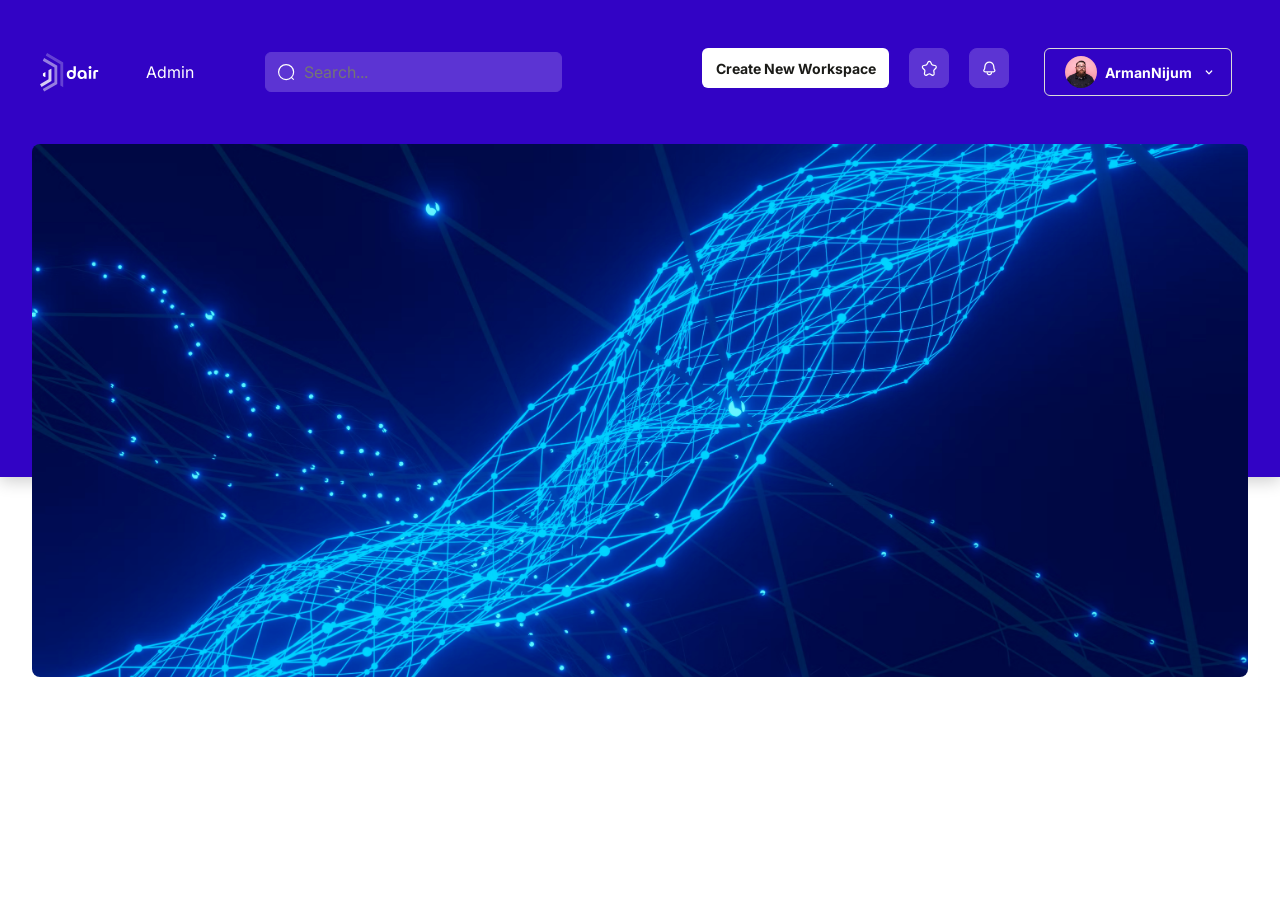
==== commit ec4f378b: "Deploying to gh-pages from @ mooreandrew790/DireDemo@75caa5b27f4236052655e28bae15f3d1d13674df 🚀" ====
--- a/index.html
+++ b/index.html
@@ -1,5 +1,5 @@
-<!DOCTYPE html><html><head><meta charSet="utf-8"/><meta name="viewport" content="width=device-width"/><meta name="next-head-count" content="2"/><link rel="preload" href="/_next/static/css/ab44ce7add5c3d11.css" as="style"/><link rel="stylesheet" href="/_next/static/css/ab44ce7add5c3d11.css" data-n-g=""/><link rel="preload" href="/_next/static/css/39615798049809a4.css" as="style"/><link rel="stylesheet" href="/_next/static/css/39615798049809a4.css" data-n-p=""/><noscript data-n-css=""></noscript><script defer="" nomodule="" src="/_next/static/chunks/polyfills-c67a75d1b6f99dc8.js"></script><script src="/_next/static/chunks/webpack-c491b2a411a4f8fa.js" defer=""></script><script src="/_next/static/chunks/framework-7dc8a65f4a0cda33.js" defer=""></script><script src="/_next/static/chunks/main-df1ecbdd0458747a.js" defer=""></script><script src="/_next/static/chunks/pages/_app-c2779e3d6f8c6243.js" defer=""></script><script src="/_next/static/chunks/219-6e9c9cba8bc4fe45.js" defer=""></script><script src="/_next/static/chunks/pages/index-19b9c95e4711512c.js" defer=""></script><script src="/_next/static/uruwZrGMmR3OIqKunl5V9/_buildManifest.js" defer=""></script><script src="/_next/static/uruwZrGMmR3OIqKunl5V9/_ssgManifest.js" defer=""></script></head><body><div id="__next"><style>
+<!DOCTYPE html><html><head><meta charSet="utf-8"/><meta name="viewport" content="width=device-width"/><meta name="next-head-count" content="2"/><link rel="preload" href="/_next/static/css/ab44ce7add5c3d11.css" as="style"/><link rel="stylesheet" href="/_next/static/css/ab44ce7add5c3d11.css" data-n-g=""/><link rel="preload" href="/_next/static/css/bab9c0d9eeaf5236.css" as="style"/><link rel="stylesheet" href="/_next/static/css/bab9c0d9eeaf5236.css" data-n-p=""/><noscript data-n-css=""></noscript><script defer="" nomodule="" src="/_next/static/chunks/polyfills-c67a75d1b6f99dc8.js"></script><script src="/_next/static/chunks/webpack-c491b2a411a4f8fa.js" defer=""></script><script src="/_next/static/chunks/framework-7dc8a65f4a0cda33.js" defer=""></script><script src="/_next/static/chunks/main-df1ecbdd0458747a.js" defer=""></script><script src="/_next/static/chunks/pages/_app-c2779e3d6f8c6243.js" defer=""></script><script src="/_next/static/chunks/219-6e9c9cba8bc4fe45.js" defer=""></script><script src="/_next/static/chunks/pages/index-14a606e74edfb20e.js" defer=""></script><script src="/_next/static/vIeRUAVN6nautYoSVYBN8/_buildManifest.js" defer=""></script><script src="/_next/static/vIeRUAVN6nautYoSVYBN8/_ssgManifest.js" defer=""></script></head><body><div id="__next"><style>
         body {
           margin: 0;
         }
-      </style><div class="plasmic_dair_prototype_plasmic_page_wrapper__RgYCq"><div class="plasmic_dair_prototype_all__zmJiw plasmic_dair_prototype_root_reset__dfK2D plasmic_dair_prototype_plasmic_default_styles__KiikU PlasmicHomepage_root__vpNJ7"><div class="plasmic_dair_prototype_all__zmJiw PlasmicHomepage_container__5GKPu"><div class="plasmic_dair_prototype_all__zmJiw plasmic_dair_prototype_root_reset__dfK2D plasmic_dair_prototype_plasmic_default_styles__KiikU PlasmicHeader_root__o10tr __wab_instance PlasmicHomepage_header__nyD7u"><div class="__wab_flex-container"><div class="plasmic_dair_prototype_all__zmJiw PlasmicHeader_freeBox__jmIg2__cRdEF"><div class="__wab_flex-container"><div class="plasmic_dair_prototype_all__zmJiw PlasmicHeader_group__GZYSv"><div class="plasmic_dair_prototype_all__zmJiw PlasmicHeader_group2__TCOmg"><div class="plasmic_dair_prototype_all__zmJiw PlasmicHeader_group3__mRiJ9"><div class="plasmic_dair_prototype_all__zmJiw PlasmicHeader_group4__qfUpE"><svg xmlns="http://www.w3.org/2000/svg" fill="none" viewBox="0 0 3 6" height="1em" width="1em" style="fill:currentcolor" class="plasmic-default__svg plasmic_dair_prototype_all__zmJiw PlasmicHeader_svg__maZ6S__Tutso" role="img"><path d="M0 4.04V1.71L2.944 0v5.751L0 4.04z" fill="currentColor"></path></svg></div><svg xmlns="http://www.w3.org/2000/svg" fill="none" viewBox="0 0 12 19" height="1em" width="1em" style="fill:currentcolor" class="plasmic-default__svg plasmic_dair_prototype_all__zmJiw PlasmicHeader_svg__ypmWp__2fuoL" role="img"><path opacity=".9" d="M11.443 12.484V0L8.499 1.711v9.062L0 15.739l1.5 2.552 9.943-5.807z" fill="currentColor"></path></svg><svg xmlns="http://www.w3.org/2000/svg" fill="none" viewBox="0 0 15 34" height="1em" width="1em" style="fill:currentcolor" class="plasmic-default__svg plasmic_dair_prototype_all__zmJiw PlasmicHeader_svg__bifZm__hcX4g" role="img"><path opacity=".7" d="M14.678 7.687L1.473 0 0 2.567l11.735 6.845v14.645L.027 30.874l1.5 2.567 13.15-7.659V7.687z" fill="currentColor"></path></svg><svg xmlns="http://www.w3.org/2000/svg" fill="none" viewBox="0 0 18 35" height="1em" width="1em" style="fill:currentcolor" class="plasmic-default__svg plasmic_dair_prototype_all__zmJiw PlasmicHeader_svg__puZoU__2rNwa" role="img"><path opacity=".5" d="M17.692 9.454L1.486 0 0 2.581l14.748 8.599V32.5l2.944 1.725V9.454z" fill="currentColor"></path></svg></div></div><svg xmlns="http://www.w3.org/2000/svg" fill="none" viewBox="0 0 33 14" height="1em" width="1em" style="fill:currentcolor" class="plasmic-default__svg plasmic_dair_prototype_all__zmJiw PlasmicHeader_svg__y97Uo__Ydhdg" role="img"><path d="M4.763 13.466c-.75 0-1.43-.126-2.027-.365a3.962 3.962 0 01-1.5-1.038 4.532 4.532 0 01-.917-1.57A6.022 6.022 0 010 8.513c0-.911.18-1.697.542-2.384a3.956 3.956 0 011.527-1.613c.667-.393 1.417-.59 2.292-.59.374 0 .736.057 1.083.155.347.112.666.266.944.463.278.196.514.435.694.715h.014V.196h2.43V8.5c0 .996-.194 1.88-.583 2.623a4.247 4.247 0 01-1.638 1.726c-.709.42-1.556.617-2.542.617zm0-2.09c.486 0 .903-.112 1.236-.35.347-.24.611-.562.792-.969.18-.406.277-.855.277-1.36 0-.505-.097-.954-.277-1.36a2.256 2.256 0 00-.792-.969c-.347-.238-.75-.35-1.236-.35-.472 0-.889.112-1.236.35a2.256 2.256 0 00-.791.968c-.18.407-.278.856-.278 1.36 0 .506.097.955.278 1.361.18.407.444.73.791.968.361.239.764.351 1.236.351zm10.527 2.09c-.82 0-1.542-.21-2.153-.645-.611-.435-1.083-1.01-1.43-1.726-.334-.715-.5-1.514-.5-2.384 0-.898.194-1.697.57-2.427.388-.73.93-1.304 1.652-1.725.722-.421 1.583-.631 2.583-.631 1.013 0 1.874.21 2.569.645a4.358 4.358 0 011.597 1.74c.36.729.555 1.528.555 2.412v4.545h-2.43v-1.515h-.042c-.18.322-.402.617-.666.87a2.86 2.86 0 01-.958.63c-.375.14-.82.211-1.348.211zm.694-2.09c.472 0 .875-.112 1.222-.35.347-.24.61-.562.791-.969.181-.406.278-.87.278-1.36 0-.491-.097-.954-.277-1.347a2.301 2.301 0 00-.792-.954c-.347-.238-.75-.35-1.222-.35-.486 0-.903.112-1.25.35a2.3 2.3 0 00-.791.954 3.233 3.233 0 00-.278 1.347c0 .49.097.954.278 1.36.18.407.444.73.791.968.347.239.764.351 1.25.351zm8.263-8.318c-.417 0-.764-.154-1.07-.449a1.459 1.459 0 01-.444-1.08c0-.42.153-.772.444-1.08A1.43 1.43 0 0124.247 0c.416 0 .763.154 1.069.449.305.308.444.66.444 1.08 0 .42-.152.771-.444 1.08a1.461 1.461 0 01-1.07.449zm-1.223 10.198V4.138h2.445v9.118h-2.445zm4.639-.001V6.733c0-.814.222-1.445.68-1.908.458-.463 1.083-.687 1.889-.687h2.5v2.09h-2.07a.601.601 0 00-.402.154.542.542 0 00-.167.407v6.452h-2.43v.014z" fill="currentColor"></path></svg></div><div class="plasmic_dair_prototype_all__zmJiw PlasmicHeader_text__bvOd__BmDYK"><span class="plasmic_default__all plasmic_default__span" style="color:#FFFFFF">Admin</span></div><div class="plasmic_dair_prototype_all__zmJiw plasmic_dair_prototype_root_reset__dfK2D plasmic_dair_prototype_plasmic_default_styles__KiikU PlasmicInput_root__XRYMZ __wab_instance PlasmicHeader_inputSearch__LH7OE"><div class="plasmic_dair_prototype_all__zmJiw PlasmicInput_startIconContainer__3_WaG"><div class="__wab_slot PlasmicInput_slotTargetStartIcon__v1Rfj"><svg xmlns="http://www.w3.org/2000/svg" fill="none" viewBox="0 0 24 24" height="1em" width="1em" style="stroke:currentcolor" class="plasmic-default__svg plasmic_dair_prototype_all__zmJiw PlasmicHomepage_svg__O1zzw" role="img"><path d="M21 11.5a9.5 9.5 0 10-19 0 9.5 9.5 0 0019 0z" stroke="currentColor" stroke-width="1.5" stroke-linejoin="round"></path><path d="M18.5 18.5L22 22" stroke="currentColor" stroke-width="1.5" stroke-linecap="round" stroke-linejoin="round"></path></svg></div></div><input class="plasmic_dair_prototype_all__zmJiw plasmic_dair_prototype_input__nPx3l PlasmicInput_input__nJtvK" placeholder="Search..." type="text"/><div class="plasmic_dair_prototype_all__zmJiw PlasmicInput_endIconContainer__43l_n"><svg xmlns="http://www.w3.org/2000/svg" fill="none" viewBox="0 0 24 24" height="1em" width="1em" style="fill:currentcolor" class="plasmic-default__svg plasmic_dair_prototype_all__zmJiw PlasmicHeader_svg__jswSo__1K0Lx" role="img"><path fill-rule="evenodd" clip-rule="evenodd" d="M18.416 5.876a.75.75 0 01.208 1.04L11.42 17.721a1.75 1.75 0 01-2.871.06l-3.156-4.34a.75.75 0 111.214-.882l3.155 4.339a.25.25 0 00.41-.009l7.204-10.805a.75.75 0 011.04-.208z" fill="currentColor"></path></svg></div></div><div class="plasmic_dair_prototype_all__zmJiw PlasmicHeader_freeBox__ju5Xm__lDAln"><div class="__wab_flex-container"><button class="plasmic_dair_prototype_all__zmJiw plasmic_dair_prototype_button__OJLIY plasmic_dair_prototype_root_reset__dfK2D plasmic_dair_prototype_plasmic_default_styles__KiikU PlasmicButton_root__8mukD PlasmicButton_rootcolor_white__GkTK5 __wab_instance PlasmicHeader_workspace__k7fON"><div class="__wab_flex-container"><div class="plasmic_dair_prototype_all__zmJiw PlasmicButton_contentContainer__QXK8z"><div class="__wab_slot PlasmicButton_slotTargetChildren__a0Y_V PlasmicButton_slotTargetChildrencolor_white__2lhyl"><div class="plasmic_dair_prototype_all__zmJiw PlasmicHeader_text__u5Lpc__4wMqS">Create New Workspace</div></div></div></div></button><button class="plasmic_dair_prototype_all__zmJiw plasmic_dair_prototype_button__OJLIY plasmic_dair_prototype_root_reset__dfK2D plasmic_dair_prototype_plasmic_default_styles__KiikU PlasmicStarIconButton_root__rrEGf __wab_instance PlasmicHeader_starIconButton__H_pYC"><svg xmlns="http://www.w3.org/2000/svg" fill="none" viewBox="0 0 20 20" height="1em" width="1em" style="fill:currentcolor" class="plasmic-default__svg plasmic_dair_prototype_all__zmJiw PlasmicStarIconButton_svg__Rimt1" role="img"><path d="M5.825 6.207l.112.742-.112-.742zm1.377-1.04l-.678-.321.678.322zM2.22 9.842l.534-.527-.534.527zM3.233 6.6l-.112-.742.112.742zm1.388 6.825l.74.122-.74-.122zm-.526-1.683l-.534.527.534-.527zm2.735 6.37l-.36-.658.36.658zm-2.65-2.005l-.74-.122.74.122zm6.672.737l-.36.658.36-.658zm-1.702 0l.36.658-.36-.658zm6.672-.737l.74-.122-.74.122zm-2.652 2.004l.36-.658-.36.658zm2.735-6.37l-.534-.526.534.526zm-.526 1.683l-.74.122.74-.122zm1.388-6.825l.112-.742-.112.742zM17.78 9.84l.534.527-.534-.527zM12.8 5.168l.677-.322-.678.322zm1.376 1.04l-.112.741.112-.742zM11.64 2.726l-.677.322.677-.322zm-3.278 0l.677.322-.677-.322zm2.6.322l1.16 2.441 1.355-.643-1.16-2.441-1.354.643zm3.102 3.901l2.591.391.224-1.483-2.591-.391-.224 1.483zm3.182 2.365l-1.875 1.9 1.068 1.054 1.875-1.9-1.068-1.054zm-2.607 4.232l.443 2.683 1.48-.244-.443-2.683-1.48.244zm-1.11 3.907l-2.318-1.267-.719 1.316 2.318 1.267.72-1.316zM8.79 16.186l-2.318 1.267.72 1.316 2.317-1.267-.72-1.316zm-3.871.043l.443-2.683-1.48-.244-.443 2.683 1.48.244zm-.29-5.014l-1.874-1.9-1.068 1.053 1.875 1.9 1.068-1.053zM3.347 7.34l2.591-.391-.224-1.483-2.591.391.224 1.483zM7.88 5.49l1.16-2.442-1.356-.643-1.159 2.441 1.355.643zM5.937 6.948a2.585 2.585 0 001.942-1.46l-1.355-.643a1.085 1.085 0 01-.81.62l.223 1.483zM2.755 9.314c-.683-.692-.263-1.844.59-1.974l-.223-1.483C.977 6.181.2 8.86 1.687 10.367l1.068-1.053zm2.607 4.232a2.698 2.698 0 00-.732-2.331l-1.068 1.053a1.2 1.2 0 01.32 1.034l1.48.244zm1.11 3.907c-.733.4-1.719-.22-1.553-1.224l-1.48-.244c-.347 2.102 1.803 3.85 3.752 2.784l-.72-1.316zm4.738-1.267a2.517 2.517 0 00-2.42 0l.719 1.316c.308-.169.674-.169.982 0l.72-1.316zm3.871.043c.166 1.004-.82 1.625-1.553 1.224l-.72 1.316c1.95 1.065 4.1-.682 3.753-2.784l-1.48.244zm.29-5.014a2.698 2.698 0 00-.733 2.33l1.48-.243a1.198 1.198 0 01.32-1.034l-1.068-1.053zm1.283-3.875c.854.13 1.274 1.282.591 1.974l1.068 1.054c1.487-1.508.71-4.187-1.435-4.51l-.224 1.482zm-4.533-1.85a2.585 2.585 0 001.942 1.459l.224-1.483a1.085 1.085 0 01-.811-.62l-1.355.643zm.196-3.085a2.548 2.548 0 00-4.634 0l1.355.643a1.048 1.048 0 011.924 0l1.355-.643z" fill="currentColor"></path></svg></button><button class="plasmic_dair_prototype_all__zmJiw plasmic_dair_prototype_button__OJLIY plasmic_dair_prototype_root_reset__dfK2D plasmic_dair_prototype_plasmic_default_styles__KiikU PlasmicAlarmIconButton_root__gbiq6 __wab_instance PlasmicHeader_alarmIconButton__UtV1y"><svg xmlns="http://www.w3.org/2000/svg" fill="none" viewBox="0 0 20 20" height="1em" width="1em" style="fill:currentcolor" class="plasmic-default__svg plasmic_dair_prototype_all__zmJiw PlasmicAlarmIconButton_svg__r7a53" role="img"><path d="M3.713 11.567l-.572-.486.572.486zm.733-1.702l.745.085-.745-.085zm11.108 0l.746-.084-.746.084zm.733 1.702l.572-.486-.572.486zm-1.02-4.239l-.745.085.745-.085zm-10.534 0l-.745-.084.745.084zm10.409 6.089H4.858v1.5h10.284v-1.5zm-.62-6.004l.287 2.537 1.49-.169-.287-2.537-1.49.169zM5.19 9.95l.287-2.537-1.49-.17L3.7 9.782l1.49.169zm-.907 2.102A3.93 3.93 0 005.19 9.95L3.7 9.78a2.436 2.436 0 01-.56 1.3l1.143.971zM14.81 9.95c.088.776.403 1.51.907 2.102l1.143-.97a2.431 2.431 0 01-.56-1.301l-1.49.169zm-9.95 3.467c-.626 0-1.05-.805-.575-1.365l-1.143-.97c-1.246 1.467-.273 3.835 1.717 3.835v-1.5zm10.283 1.5c1.99 0 2.963-2.368 1.717-3.836l-1.144.971c.476.56.052 1.365-.573 1.365v1.5zm.87-7.673C15.66 4.13 13.09 1.75 10 1.75v1.5c2.292 0 4.25 1.772 4.522 4.163l1.49-.17zm-10.534.169C5.75 5.022 7.708 3.25 10 3.25v-1.5c-3.09 0-5.66 2.38-6.012 5.494l1.49.169zm7.723 8.683a.75.75 0 10-1.404-.526l1.404.526zm-5-.526a.75.75 0 00-1.404.526l1.404-.526zm3.596 0c-.25.667-.944 1.18-1.798 1.18v1.5c1.455 0 2.724-.878 3.202-2.154l-1.404-.526zM10 16.75c-.854 0-1.548-.513-1.798-1.18l-1.404.526C7.276 17.372 8.545 18.25 10 18.25v-1.5z" fill="currentColor"></path></svg></button></div></div><button class="plasmic_dair_prototype_all__zmJiw plasmic_dair_prototype_button__OJLIY plasmic_dair_prototype_root_reset__dfK2D plasmic_dair_prototype_plasmic_default_styles__KiikU PlasmicUserSelect_root__X_z65 __wab_instance PlasmicHeader_userSelect__6zmpL"><div class="plasmic_dair_prototype_all__zmJiw PlasmicUserSelect_contentContainer__HIAAN"><div class="__wab_slot PlasmicUserSelect_slotTargetSelectedContent__ETXpO"><div class="plasmic_dair_prototype_all__zmJiw PlasmicUserSelect_freeBox__lpFfP__MzpZl"><div class="PlasmicUserSelect_img__t1CGc__aX7ux __wab_img-wrapper"><img alt="" aria-hidden="true" class="__wab_img-spacer-svg" src="[data-uri]" style="width:100%;height:100%"/><picture class="__wab_picture"><img alt="" loading="lazy" class="__wab_img" decoding="async" src="/plasmic/dair_prototype/images/avatarsvg.svg" style="width:0;height:0"/></picture></div><div class="plasmic_dair_prototype_all__zmJiw PlasmicUserSelect_text__eE8C9__bjGX8"><span class="plasmic_dair_prototype_all__zmJiw plasmic_dair_prototype_span__nQXVe plasmic_dair_prototype_plasmic_default__inline__5UFz7 PlasmicUserSelect_span__lFhp6__kzTFo">ArmanNijum</span></div></div></div></div><svg xmlns="http://www.w3.org/2000/svg" fill="none" viewBox="0 0 24 24" height="1em" width="1em" class="plasmic-default__svg plasmic_dair_prototype_all__zmJiw PlasmicUserSelect_dropdownIcon__Zj_Uu" role="img"><path stroke="currentColor" stroke-linecap="round" stroke-linejoin="round" stroke-width="1.5" d="M15.25 10.75L12 14.25l-3.25-3.5"></path></svg></button></div></div></div></div><div class="PlasmicHomepage_bannerImage__vOoOV __wab_img-wrapper" style="width:auto"><img alt="" aria-hidden="true" class="__wab_img-spacer-svg" src="[data-uri]" style="width:auto;min-width:100%;max-width:100%;height:100%"/><picture class="__wab_picture"><img alt="banner image" loading="lazy" class="__wab_img" decoding="async" src="/plasmic/dair_prototype/images/f00050A1E18C9D48Aa9Ecf381112344Fpng.png" style="width:0;height:0"/></picture></div></div></div></div></div><script id="__NEXT_DATA__" type="application/json">{"props":{"pageProps":{}},"page":"/","query":{},"buildId":"uruwZrGMmR3OIqKunl5V9","nextExport":true,"autoExport":true,"isFallback":false,"scriptLoader":[]}</script></body></html>+      </style><div class="plasmic_dair_prototype_plasmic_page_wrapper__RgYCq"><div class="plasmic_dair_prototype_all__zmJiw plasmic_dair_prototype_root_reset__dfK2D plasmic_dair_prototype_plasmic_default_styles__KiikU PlasmicHomepage_root__vpNJ7"><div class="plasmic_dair_prototype_all__zmJiw PlasmicHomepage_container__5GKPu"><div class="plasmic_dair_prototype_all__zmJiw plasmic_dair_prototype_root_reset__dfK2D plasmic_dair_prototype_plasmic_default_styles__KiikU PlasmicHeader_root__o10tr __wab_instance PlasmicHomepage_header__nyD7u"><div class="__wab_flex-container"><div class="plasmic_dair_prototype_all__zmJiw PlasmicHeader_freeBox__jmIg2__cRdEF"><div class="__wab_flex-container"><div class="plasmic_dair_prototype_all__zmJiw PlasmicHeader_group__GZYSv"><div class="plasmic_dair_prototype_all__zmJiw PlasmicHeader_group2__TCOmg"><div class="plasmic_dair_prototype_all__zmJiw PlasmicHeader_group3__mRiJ9"><div class="plasmic_dair_prototype_all__zmJiw PlasmicHeader_group4__qfUpE"><svg xmlns="http://www.w3.org/2000/svg" fill="none" viewBox="0 0 3 6" height="1em" width="1em" style="fill:currentcolor" class="plasmic-default__svg plasmic_dair_prototype_all__zmJiw PlasmicHeader_svg__maZ6S__Tutso" role="img"><path d="M0 4.04V1.71L2.944 0v5.751L0 4.04z" fill="currentColor"></path></svg></div><svg xmlns="http://www.w3.org/2000/svg" fill="none" viewBox="0 0 12 19" height="1em" width="1em" style="fill:currentcolor" class="plasmic-default__svg plasmic_dair_prototype_all__zmJiw PlasmicHeader_svg__ypmWp__2fuoL" role="img"><path opacity=".9" d="M11.443 12.484V0L8.499 1.711v9.062L0 15.739l1.5 2.552 9.943-5.807z" fill="currentColor"></path></svg><svg xmlns="http://www.w3.org/2000/svg" fill="none" viewBox="0 0 15 34" height="1em" width="1em" style="fill:currentcolor" class="plasmic-default__svg plasmic_dair_prototype_all__zmJiw PlasmicHeader_svg__bifZm__hcX4g" role="img"><path opacity=".7" d="M14.678 7.687L1.473 0 0 2.567l11.735 6.845v14.645L.027 30.874l1.5 2.567 13.15-7.659V7.687z" fill="currentColor"></path></svg><svg xmlns="http://www.w3.org/2000/svg" fill="none" viewBox="0 0 18 35" height="1em" width="1em" style="fill:currentcolor" class="plasmic-default__svg plasmic_dair_prototype_all__zmJiw PlasmicHeader_svg__puZoU__2rNwa" role="img"><path opacity=".5" d="M17.692 9.454L1.486 0 0 2.581l14.748 8.599V32.5l2.944 1.725V9.454z" fill="currentColor"></path></svg></div></div><svg xmlns="http://www.w3.org/2000/svg" fill="none" viewBox="0 0 33 14" height="1em" width="1em" style="fill:currentcolor" class="plasmic-default__svg plasmic_dair_prototype_all__zmJiw PlasmicHeader_svg__y97Uo__Ydhdg" role="img"><path d="M4.763 13.466c-.75 0-1.43-.126-2.027-.365a3.962 3.962 0 01-1.5-1.038 4.532 4.532 0 01-.917-1.57A6.022 6.022 0 010 8.513c0-.911.18-1.697.542-2.384a3.956 3.956 0 011.527-1.613c.667-.393 1.417-.59 2.292-.59.374 0 .736.057 1.083.155.347.112.666.266.944.463.278.196.514.435.694.715h.014V.196h2.43V8.5c0 .996-.194 1.88-.583 2.623a4.247 4.247 0 01-1.638 1.726c-.709.42-1.556.617-2.542.617zm0-2.09c.486 0 .903-.112 1.236-.35.347-.24.611-.562.792-.969.18-.406.277-.855.277-1.36 0-.505-.097-.954-.277-1.36a2.256 2.256 0 00-.792-.969c-.347-.238-.75-.35-1.236-.35-.472 0-.889.112-1.236.35a2.256 2.256 0 00-.791.968c-.18.407-.278.856-.278 1.36 0 .506.097.955.278 1.361.18.407.444.73.791.968.361.239.764.351 1.236.351zm10.527 2.09c-.82 0-1.542-.21-2.153-.645-.611-.435-1.083-1.01-1.43-1.726-.334-.715-.5-1.514-.5-2.384 0-.898.194-1.697.57-2.427.388-.73.93-1.304 1.652-1.725.722-.421 1.583-.631 2.583-.631 1.013 0 1.874.21 2.569.645a4.358 4.358 0 011.597 1.74c.36.729.555 1.528.555 2.412v4.545h-2.43v-1.515h-.042c-.18.322-.402.617-.666.87a2.86 2.86 0 01-.958.63c-.375.14-.82.211-1.348.211zm.694-2.09c.472 0 .875-.112 1.222-.35.347-.24.61-.562.791-.969.181-.406.278-.87.278-1.36 0-.491-.097-.954-.277-1.347a2.301 2.301 0 00-.792-.954c-.347-.238-.75-.35-1.222-.35-.486 0-.903.112-1.25.35a2.3 2.3 0 00-.791.954 3.233 3.233 0 00-.278 1.347c0 .49.097.954.278 1.36.18.407.444.73.791.968.347.239.764.351 1.25.351zm8.263-8.318c-.417 0-.764-.154-1.07-.449a1.459 1.459 0 01-.444-1.08c0-.42.153-.772.444-1.08A1.43 1.43 0 0124.247 0c.416 0 .763.154 1.069.449.305.308.444.66.444 1.08 0 .42-.152.771-.444 1.08a1.461 1.461 0 01-1.07.449zm-1.223 10.198V4.138h2.445v9.118h-2.445zm4.639-.001V6.733c0-.814.222-1.445.68-1.908.458-.463 1.083-.687 1.889-.687h2.5v2.09h-2.07a.601.601 0 00-.402.154.542.542 0 00-.167.407v6.452h-2.43v.014z" fill="currentColor"></path></svg></div><div class="plasmic_dair_prototype_all__zmJiw PlasmicHeader_text__bvOd__BmDYK"><span class="plasmic_default__all plasmic_default__span" style="color:#FFFFFF">Admin</span></div><div class="plasmic_dair_prototype_all__zmJiw plasmic_dair_prototype_root_reset__dfK2D plasmic_dair_prototype_plasmic_default_styles__KiikU PlasmicInput_root__XRYMZ __wab_instance PlasmicHeader_inputSearch__LH7OE"><div class="plasmic_dair_prototype_all__zmJiw PlasmicInput_startIconContainer__3_WaG"><div class="__wab_slot PlasmicInput_slotTargetStartIcon__v1Rfj"><svg xmlns="http://www.w3.org/2000/svg" fill="none" viewBox="0 0 24 24" height="1em" width="1em" style="stroke:currentcolor" class="plasmic-default__svg plasmic_dair_prototype_all__zmJiw PlasmicHomepage_svg__O1zzw" role="img"><path d="M21 11.5a9.5 9.5 0 10-19 0 9.5 9.5 0 0019 0z" stroke="currentColor" stroke-width="1.5" stroke-linejoin="round"></path><path d="M18.5 18.5L22 22" stroke="currentColor" stroke-width="1.5" stroke-linecap="round" stroke-linejoin="round"></path></svg></div></div><input class="plasmic_dair_prototype_all__zmJiw plasmic_dair_prototype_input__nPx3l PlasmicInput_input__nJtvK" placeholder="Search..." type="text"/><div class="plasmic_dair_prototype_all__zmJiw PlasmicInput_endIconContainer__43l_n"><svg xmlns="http://www.w3.org/2000/svg" fill="none" viewBox="0 0 24 24" height="1em" width="1em" style="fill:currentcolor" class="plasmic-default__svg plasmic_dair_prototype_all__zmJiw PlasmicHeader_svg__jswSo__1K0Lx" role="img"><path fill-rule="evenodd" clip-rule="evenodd" d="M18.416 5.876a.75.75 0 01.208 1.04L11.42 17.721a1.75 1.75 0 01-2.871.06l-3.156-4.34a.75.75 0 111.214-.882l3.155 4.339a.25.25 0 00.41-.009l7.204-10.805a.75.75 0 011.04-.208z" fill="currentColor"></path></svg></div></div><div class="plasmic_dair_prototype_all__zmJiw PlasmicHeader_freeBox__ju5Xm__lDAln"><div class="__wab_flex-container"><button class="plasmic_dair_prototype_all__zmJiw plasmic_dair_prototype_button__OJLIY plasmic_dair_prototype_root_reset__dfK2D plasmic_dair_prototype_plasmic_default_styles__KiikU PlasmicButton_root__8mukD PlasmicButton_rootcolor_white__GkTK5 __wab_instance PlasmicHeader_workspace__k7fON"><div class="__wab_flex-container"><div class="plasmic_dair_prototype_all__zmJiw PlasmicButton_contentContainer__QXK8z"><div class="__wab_slot PlasmicButton_slotTargetChildren__a0Y_V PlasmicButton_slotTargetChildrencolor_white__2lhyl"><div class="plasmic_dair_prototype_all__zmJiw PlasmicHeader_text__u5Lpc__4wMqS">Create New Workspace</div></div></div></div></button><button class="plasmic_dair_prototype_all__zmJiw plasmic_dair_prototype_button__OJLIY plasmic_dair_prototype_root_reset__dfK2D plasmic_dair_prototype_plasmic_default_styles__KiikU PlasmicStarIconButton_root__rrEGf __wab_instance PlasmicHeader_starIconButton__H_pYC"><svg xmlns="http://www.w3.org/2000/svg" fill="none" viewBox="0 0 20 20" height="1em" width="1em" style="fill:currentcolor" class="plasmic-default__svg plasmic_dair_prototype_all__zmJiw PlasmicStarIconButton_svg__Rimt1" role="img"><path d="M5.825 6.207l.112.742-.112-.742zm1.377-1.04l-.678-.321.678.322zM2.22 9.842l.534-.527-.534.527zM3.233 6.6l-.112-.742.112.742zm1.388 6.825l.74.122-.74-.122zm-.526-1.683l-.534.527.534-.527zm2.735 6.37l-.36-.658.36.658zm-2.65-2.005l-.74-.122.74.122zm6.672.737l-.36.658.36-.658zm-1.702 0l.36.658-.36-.658zm6.672-.737l.74-.122-.74.122zm-2.652 2.004l.36-.658-.36.658zm2.735-6.37l-.534-.526.534.526zm-.526 1.683l-.74.122.74-.122zm1.388-6.825l.112-.742-.112.742zM17.78 9.84l.534.527-.534-.527zM12.8 5.168l.677-.322-.678.322zm1.376 1.04l-.112.741.112-.742zM11.64 2.726l-.677.322.677-.322zm-3.278 0l.677.322-.677-.322zm2.6.322l1.16 2.441 1.355-.643-1.16-2.441-1.354.643zm3.102 3.901l2.591.391.224-1.483-2.591-.391-.224 1.483zm3.182 2.365l-1.875 1.9 1.068 1.054 1.875-1.9-1.068-1.054zm-2.607 4.232l.443 2.683 1.48-.244-.443-2.683-1.48.244zm-1.11 3.907l-2.318-1.267-.719 1.316 2.318 1.267.72-1.316zM8.79 16.186l-2.318 1.267.72 1.316 2.317-1.267-.72-1.316zm-3.871.043l.443-2.683-1.48-.244-.443 2.683 1.48.244zm-.29-5.014l-1.874-1.9-1.068 1.053 1.875 1.9 1.068-1.053zM3.347 7.34l2.591-.391-.224-1.483-2.591.391.224 1.483zM7.88 5.49l1.16-2.442-1.356-.643-1.159 2.441 1.355.643zM5.937 6.948a2.585 2.585 0 001.942-1.46l-1.355-.643a1.085 1.085 0 01-.81.62l.223 1.483zM2.755 9.314c-.683-.692-.263-1.844.59-1.974l-.223-1.483C.977 6.181.2 8.86 1.687 10.367l1.068-1.053zm2.607 4.232a2.698 2.698 0 00-.732-2.331l-1.068 1.053a1.2 1.2 0 01.32 1.034l1.48.244zm1.11 3.907c-.733.4-1.719-.22-1.553-1.224l-1.48-.244c-.347 2.102 1.803 3.85 3.752 2.784l-.72-1.316zm4.738-1.267a2.517 2.517 0 00-2.42 0l.719 1.316c.308-.169.674-.169.982 0l.72-1.316zm3.871.043c.166 1.004-.82 1.625-1.553 1.224l-.72 1.316c1.95 1.065 4.1-.682 3.753-2.784l-1.48.244zm.29-5.014a2.698 2.698 0 00-.733 2.33l1.48-.243a1.198 1.198 0 01.32-1.034l-1.068-1.053zm1.283-3.875c.854.13 1.274 1.282.591 1.974l1.068 1.054c1.487-1.508.71-4.187-1.435-4.51l-.224 1.482zm-4.533-1.85a2.585 2.585 0 001.942 1.459l.224-1.483a1.085 1.085 0 01-.811-.62l-1.355.643zm.196-3.085a2.548 2.548 0 00-4.634 0l1.355.643a1.048 1.048 0 011.924 0l1.355-.643z" fill="currentColor"></path></svg></button><button class="plasmic_dair_prototype_all__zmJiw plasmic_dair_prototype_button__OJLIY plasmic_dair_prototype_root_reset__dfK2D plasmic_dair_prototype_plasmic_default_styles__KiikU PlasmicAlarmIconButton_root__gbiq6 __wab_instance PlasmicHeader_alarmIconButton__UtV1y"><svg xmlns="http://www.w3.org/2000/svg" fill="none" viewBox="0 0 20 20" height="1em" width="1em" style="fill:currentcolor" class="plasmic-default__svg plasmic_dair_prototype_all__zmJiw PlasmicAlarmIconButton_svg__r7a53" role="img"><path d="M3.713 11.567l-.572-.486.572.486zm.733-1.702l.745.085-.745-.085zm11.108 0l.746-.084-.746.084zm.733 1.702l.572-.486-.572.486zm-1.02-4.239l-.745.085.745-.085zm-10.534 0l-.745-.084.745.084zm10.409 6.089H4.858v1.5h10.284v-1.5zm-.62-6.004l.287 2.537 1.49-.169-.287-2.537-1.49.169zM5.19 9.95l.287-2.537-1.49-.17L3.7 9.782l1.49.169zm-.907 2.102A3.93 3.93 0 005.19 9.95L3.7 9.78a2.436 2.436 0 01-.56 1.3l1.143.971zM14.81 9.95c.088.776.403 1.51.907 2.102l1.143-.97a2.431 2.431 0 01-.56-1.301l-1.49.169zm-9.95 3.467c-.626 0-1.05-.805-.575-1.365l-1.143-.97c-1.246 1.467-.273 3.835 1.717 3.835v-1.5zm10.283 1.5c1.99 0 2.963-2.368 1.717-3.836l-1.144.971c.476.56.052 1.365-.573 1.365v1.5zm.87-7.673C15.66 4.13 13.09 1.75 10 1.75v1.5c2.292 0 4.25 1.772 4.522 4.163l1.49-.17zm-10.534.169C5.75 5.022 7.708 3.25 10 3.25v-1.5c-3.09 0-5.66 2.38-6.012 5.494l1.49.169zm7.723 8.683a.75.75 0 10-1.404-.526l1.404.526zm-5-.526a.75.75 0 00-1.404.526l1.404-.526zm3.596 0c-.25.667-.944 1.18-1.798 1.18v1.5c1.455 0 2.724-.878 3.202-2.154l-1.404-.526zM10 16.75c-.854 0-1.548-.513-1.798-1.18l-1.404.526C7.276 17.372 8.545 18.25 10 18.25v-1.5z" fill="currentColor"></path></svg></button><button class="plasmic_dair_prototype_all__zmJiw plasmic_dair_prototype_button__OJLIY plasmic_dair_prototype_root_reset__dfK2D plasmic_dair_prototype_plasmic_default_styles__KiikU PlasmicUserSelect_root__X_z65 __wab_instance PlasmicHeader_userSelect__6zmpL"><div class="plasmic_dair_prototype_all__zmJiw PlasmicUserSelect_contentContainer__HIAAN"><div class="__wab_slot PlasmicUserSelect_slotTargetSelectedContent__ETXpO"><div class="plasmic_dair_prototype_all__zmJiw PlasmicUserSelect_freeBox__lpFfP__MzpZl"><div class="PlasmicUserSelect_img__t1CGc__aX7ux __wab_img-wrapper"><img alt="" aria-hidden="true" class="__wab_img-spacer-svg" src="[data-uri]" style="width:100%;height:100%"/><picture class="__wab_picture"><img alt="" loading="lazy" class="__wab_img" decoding="async" src="/plasmic/dair_prototype/images/avatarsvg.svg" style="width:0;height:0"/></picture></div><div class="plasmic_dair_prototype_all__zmJiw PlasmicUserSelect_text__eE8C9__bjGX8"><span class="plasmic_dair_prototype_all__zmJiw plasmic_dair_prototype_span__nQXVe plasmic_dair_prototype_plasmic_default__inline__5UFz7 PlasmicUserSelect_span__lFhp6__kzTFo">ArmanNijum</span></div></div></div></div><svg xmlns="http://www.w3.org/2000/svg" fill="none" viewBox="0 0 24 24" height="1em" width="1em" class="plasmic-default__svg plasmic_dair_prototype_all__zmJiw PlasmicUserSelect_dropdownIcon__Zj_Uu" role="img"><path stroke="currentColor" stroke-linecap="round" stroke-linejoin="round" stroke-width="1.5" d="M15.25 10.75L12 14.25l-3.25-3.5"></path></svg></button></div></div></div></div></div></div><div class="PlasmicHomepage_bannerImage__vOoOV __wab_img-wrapper" style="width:auto"><img alt="" aria-hidden="true" class="__wab_img-spacer-svg" src="[data-uri]" style="width:auto;min-width:100%;max-width:100%;height:100%"/><picture class="__wab_picture"><img alt="banner image" loading="lazy" class="__wab_img" decoding="async" src="/plasmic/dair_prototype/images/f00050A1E18C9D48Aa9Ecf381112344Fpng.png" style="width:0;height:0"/></picture></div></div></div></div></div><script id="__NEXT_DATA__" type="application/json">{"props":{"pageProps":{}},"page":"/","query":{},"buildId":"vIeRUAVN6nautYoSVYBN8","nextExport":true,"autoExport":true,"isFallback":false,"scriptLoader":[]}</script></body></html>
--- a/_next/static/css/bab9c0d9eeaf5236.css
+++ b/_next/static/css/bab9c0d9eeaf5236.css
@@ -0,0 +1 @@
+@import url("https://fonts.googleapis.com/css2?family=Inter%3Aital%2Cwght%400%2C400%3B0%2C500%3B0%2C600%3B0%2C700%3B0%2C900&family=Inconsolata%3Aital%2Cwght%400%2C400%3B0%2C500%3B0%2C600%3B0%2C700%3B0%2C900&display=swap");.plasmic_dair_prototype_plasmic_default_styles__KiikU{--mixin-0HIQNllrzaih_font-family:"Inter";--mixin-0HIQNllrzaih_font-size:16px;--mixin-0HIQNllrzaih_font-weight:400;--mixin-0HIQNllrzaih_font-style:normal;--mixin-0HIQNllrzaih_color:#535353;--mixin-0HIQNllrzaih_text-align:left;--mixin-0HIQNllrzaih_text-transform:none;--mixin-0HIQNllrzaih_line-height:1.5;--mixin-0HIQNllrzaih_letter-spacing:normal;--mixin-0HIQNllrzaih_white-space:pre-wrap;--mixin-0HIQNllrzaih_user-select:text;--mixin-0HIQNllrzaih_text-decoration-line:none;--mixin-0HIQNllrzaih_text-overflow:clip;--mixin-xeJg1RBj1vXF_color:#000;--mixin-xeJg1RBj1vXF_font-weight:900;--mixin-xeJg1RBj1vXF_font-size:72px;--mixin-xeJg1RBj1vXF_line-height:1;--mixin-xeJg1RBj1vXF_letter-spacing:-4px;--mixin-xeJg1RBj1vXF_white-space:pre-wrap;--mixin-G_Ie8w1w5393_font-family:"Inter";--mixin-G_Ie8w1w5393_color:#000;--mixin-G_Ie8w1w5393_font-size:48px;--mixin-G_Ie8w1w5393_font-weight:700;--mixin-G_Ie8w1w5393_letter-spacing:-1px;--mixin-G_Ie8w1w5393_line-height:1.1;--mixin-G_Ie8w1w5393_white-space:pre-wrap;--mixin-eRZ-4_tg-JZt_color:#0070f3;--mixin-eRZ-4_tg-JZt_white-space:pre-wrap;--mixin-kQ_e6vzPdAu1_font-family:"Inter";--mixin-kQ_e6vzPdAu1_color:#000;--mixin-kQ_e6vzPdAu1_font-size:32px;--mixin-kQ_e6vzPdAu1_font-weight:600;--mixin-kQ_e6vzPdAu1_letter-spacing:-0.8px;--mixin-kQ_e6vzPdAu1_line-height:1.2;--mixin-kQ_e6vzPdAu1_white-space:pre-wrap;--mixin-trMCJkD4Tb-E_font-family:"Inter";--mixin-trMCJkD4Tb-E_color:#000;--mixin-trMCJkD4Tb-E_font-size:24px;--mixin-trMCJkD4Tb-E_font-weight:600;--mixin-trMCJkD4Tb-E_letter-spacing:-0.5px;--mixin-trMCJkD4Tb-E_line-height:1.3;--mixin-trMCJkD4Tb-E_white-space:pre-wrap;--mixin-zWiIbubKHjDO_background:linear-gradient(#f8f8f8,#f8f8f8);--mixin-zWiIbubKHjDO_border-bottom-color:#ddd;--mixin-zWiIbubKHjDO_border-bottom-style:solid;--mixin-zWiIbubKHjDO_border-bottom-width:1px;--mixin-zWiIbubKHjDO_border-left-color:#ddd;--mixin-zWiIbubKHjDO_border-left-style:solid;--mixin-zWiIbubKHjDO_border-left-width:1px;--mixin-zWiIbubKHjDO_border-right-color:#ddd;--mixin-zWiIbubKHjDO_border-right-style:solid;--mixin-zWiIbubKHjDO_border-right-width:1px;--mixin-zWiIbubKHjDO_border-top-color:#ddd;--mixin-zWiIbubKHjDO_border-top-style:solid;--mixin-zWiIbubKHjDO_border-top-width:1px;--mixin-zWiIbubKHjDO_border-bottom-left-radius:3px;--mixin-zWiIbubKHjDO_border-bottom-right-radius:3px;--mixin-zWiIbubKHjDO_border-top-left-radius:3px;--mixin-zWiIbubKHjDO_border-top-right-radius:3px;--mixin-zWiIbubKHjDO_font-family:"Inconsolata";--mixin-zWiIbubKHjDO_padding-bottom:1px;--mixin-zWiIbubKHjDO_padding-left:4px;--mixin-zWiIbubKHjDO_padding-right:4px;--mixin-zWiIbubKHjDO_padding-top:1px;--mixin-zWiIbubKHjDO_white-space:pre-wrap;--mixin-yZdt8EzDw9eO_border-left-color:#ddd;--mixin-yZdt8EzDw9eO_border-left-style:solid;--mixin-yZdt8EzDw9eO_border-left-width:3px;--mixin-yZdt8EzDw9eO_color:#888;--mixin-yZdt8EzDw9eO_padding-left:10px;--mixin-yZdt8EzDw9eO_white-space:pre-wrap;--mixin-A5YYs_8BdKxl_background:linear-gradient(#f8f8f8,#f8f8f8);--mixin-A5YYs_8BdKxl_border-bottom-color:#ddd;--mixin-A5YYs_8BdKxl_border-bottom-style:solid;--mixin-A5YYs_8BdKxl_border-bottom-width:1px;--mixin-A5YYs_8BdKxl_border-left-color:#ddd;--mixin-A5YYs_8BdKxl_border-left-style:solid;--mixin-A5YYs_8BdKxl_border-left-width:1px;--mixin-A5YYs_8BdKxl_border-right-color:#ddd;--mixin-A5YYs_8BdKxl_border-right-style:solid;--mixin-A5YYs_8BdKxl_border-right-width:1px;--mixin-A5YYs_8BdKxl_border-top-color:#ddd;--mixin-A5YYs_8BdKxl_border-top-style:solid;--mixin-A5YYs_8BdKxl_border-top-width:1px;--mixin-A5YYs_8BdKxl_border-bottom-left-radius:3px;--mixin-A5YYs_8BdKxl_border-bottom-right-radius:3px;--mixin-A5YYs_8BdKxl_border-top-left-radius:3px;--mixin-A5YYs_8BdKxl_border-top-right-radius:3px;--mixin-A5YYs_8BdKxl_font-family:"Inconsolata";--mixin-A5YYs_8BdKxl_padding-bottom:3px;--mixin-A5YYs_8BdKxl_padding-left:6px;--mixin-A5YYs_8BdKxl_padding-right:6px;--mixin-A5YYs_8BdKxl_padding-top:3px;--mixin-A5YYs_8BdKxl_white-space:pre-wrap;--mixin-RgE1v7tkkBMX_display:flex;--mixin-RgE1v7tkkBMX_flex-direction:column;--mixin-RgE1v7tkkBMX_align-items:stretch;--mixin-RgE1v7tkkBMX_justify-content:flex-start;--mixin-RgE1v7tkkBMX_list-style-position:outside;--mixin-RgE1v7tkkBMX_padding-left:40px;--mixin-RgE1v7tkkBMX_position:relative;--mixin-RgE1v7tkkBMX_list-style-type:disc;--mixin-RgE1v7tkkBMX_white-space:pre-wrap;--mixin-cDRS0KA5SGJ6Q_display:flex;--mixin-cDRS0KA5SGJ6Q_flex-direction:column;--mixin-cDRS0KA5SGJ6Q_align-items:stretch;--mixin-cDRS0KA5SGJ6Q_justify-content:flex-start;--mixin-cDRS0KA5SGJ6Q_list-style-position:outside;--mixin-cDRS0KA5SGJ6Q_padding-left:40px;--mixin-cDRS0KA5SGJ6Q_position:relative;--mixin-cDRS0KA5SGJ6Q_list-style-type:decimal;--mixin-cDRS0KA5SGJ6Q_white-space:pre-wrap;--mixin-NBHgDuV556ip5_font-family:"Inter";--mixin-NBHgDuV556ip5_color:#000;--mixin-NBHgDuV556ip5_font-size:20px;--mixin-NBHgDuV556ip5_font-weight:600;--mixin-NBHgDuV556ip5_letter-spacing:-0.3px;--mixin-NBHgDuV556ip5_line-height:1.5;--mixin-NBHgDuV556ip5_white-space:pre-wrap;--mixin-TDV754wQ6jbvo_font-family:"Inter";--mixin-TDV754wQ6jbvo_color:#000;--mixin-TDV754wQ6jbvo_font-size:16px;--mixin-TDV754wQ6jbvo_font-weight:600;--mixin-TDV754wQ6jbvo_line-height:1.5;--mixin-TDV754wQ6jbvo_white-space:pre-wrap;--mixin-qlwFELkPBTs4u_color:#3291ff;--mixin-qlwFELkPBTs4u_white-space:pre-wrap}:where(.plasmic_dair_prototype_all__zmJiw){display:block;white-space:inherit;grid-row:auto;grid-column:auto;position:relative;background:none;background-size:100% 100%;background-repeat:no-repeat;box-shadow:none;box-sizing:border-box;-webkit-text-decoration-line:none;text-decoration-line:none;margin:0;border-width:0}:where(.plasmic_dair_prototype___wab_expr_html_text__PSMBg *){white-space:inherit;grid-row:auto;grid-column:auto;background:none;background-size:100% 100%;background-repeat:no-repeat;box-shadow:none;box-sizing:border-box;-webkit-text-decoration-line:none;text-decoration-line:none;margin:0;border-width:0}:where(.plasmic_dair_prototype_img__bvGO4){display:inline-block}:where(.plasmic_dair_prototype___wab_expr_html_text__PSMBg img){white-space:inherit}:where(.plasmic_dair_prototype_li__pHl3e){display:list-item}:where(.plasmic_dair_prototype___wab_expr_html_text__PSMBg li){white-space:inherit}:where(.plasmic_dair_prototype_span__nQXVe){display:inline;position:static;font-family:inherit;line-height:inherit;font-size:inherit;font-style:inherit;font-weight:inherit;color:inherit;text-transform:inherit}:where(.plasmic_dair_prototype___wab_expr_html_text__PSMBg span){white-space:inherit;font-family:inherit;line-height:inherit;font-size:inherit;font-style:inherit;font-weight:inherit;color:inherit;text-transform:inherit}:where(.plasmic_dair_prototype_input__nPx3l){font-family:inherit;line-height:inherit;font-size:inherit;font-style:inherit;font-weight:inherit;color:inherit;text-transform:inherit;background-image:linear-gradient(#fff,#fff);padding:2px;border:1px solid #d3d3d3}:where(.plasmic_dair_prototype___wab_expr_html_text__PSMBg input){white-space:inherit;font-family:inherit;line-height:inherit;font-size:inherit;font-style:inherit;font-weight:inherit;color:inherit;text-transform:inherit;background-image:linear-gradient(#fff,#fff);padding:2px;border:1px solid #d3d3d3}:where(.plasmic_dair_prototype_textarea__bPj7V){font-family:inherit;line-height:inherit;font-size:inherit;font-style:inherit;font-weight:inherit;color:inherit;text-transform:inherit;padding:2px;border:1px solid #d3d3d3}:where(.plasmic_dair_prototype___wab_expr_html_text__PSMBg textarea){white-space:inherit;font-family:inherit;line-height:inherit;font-size:inherit;font-style:inherit;font-weight:inherit;color:inherit;text-transform:inherit;padding:2px;border:1px solid #d3d3d3}:where(.plasmic_dair_prototype_button__OJLIY){font-family:inherit;line-height:inherit;font-size:inherit;font-style:inherit;font-weight:inherit;color:inherit;text-transform:inherit;background-image:none;align-items:flex-start;text-align:center;padding:2px 6px;border:1px solid #d3d3d3}:where(.plasmic_dair_prototype___wab_expr_html_text__PSMBg button){white-space:inherit;font-family:inherit;line-height:inherit;font-size:inherit;font-style:inherit;font-weight:inherit;color:inherit;text-transform:inherit;background-image:none;align-items:flex-start;text-align:center;padding:2px 6px;border:1px solid #d3d3d3}:where(.plasmic_dair_prototype_code__ApAj1){font-family:inherit;line-height:inherit}:where(.plasmic_dair_prototype___wab_expr_html_text__PSMBg code){white-space:inherit;font-family:inherit;line-height:inherit}:where(.plasmic_dair_prototype_pre__96Lot){font-family:inherit;line-height:inherit}:where(.plasmic_dair_prototype___wab_expr_html_text__PSMBg pre){white-space:inherit;font-family:inherit;line-height:inherit}:where(.plasmic_dair_prototype_p__mShAT){font-family:inherit;line-height:inherit;font-size:inherit;font-style:inherit;font-weight:inherit;color:inherit;text-transform:inherit}:where(.plasmic_dair_prototype___wab_expr_html_text__PSMBg p){white-space:inherit;font-family:inherit;line-height:inherit;font-size:inherit;font-style:inherit;font-weight:inherit;color:inherit;text-transform:inherit}:where(.plasmic_dair_prototype_h1__duYfp){font-size:inherit;font-weight:inherit}:where(.plasmic_dair_prototype___wab_expr_html_text__PSMBg h1){white-space:inherit;font-size:inherit;font-weight:inherit}:where(.plasmic_dair_prototype_h2__aUso0){font-size:inherit;font-weight:inherit}:where(.plasmic_dair_prototype___wab_expr_html_text__PSMBg h2){white-space:inherit;font-size:inherit;font-weight:inherit}:where(.plasmic_dair_prototype_h3__eNijt){font-size:inherit;font-weight:inherit}:where(.plasmic_dair_prototype___wab_expr_html_text__PSMBg h3){white-space:inherit;font-size:inherit;font-weight:inherit}:where(.plasmic_dair_prototype_h4__cerYa){font-size:inherit;font-weight:inherit}:where(.plasmic_dair_prototype___wab_expr_html_text__PSMBg h4){white-space:inherit;font-size:inherit;font-weight:inherit}:where(.plasmic_dair_prototype_h5__aXVNU){font-size:inherit;font-weight:inherit}:where(.plasmic_dair_prototype___wab_expr_html_text__PSMBg h5){white-space:inherit;font-size:inherit;font-weight:inherit}:where(.plasmic_dair_prototype_h6__oZ5Vg){font-size:inherit;font-weight:inherit}:where(.plasmic_dair_prototype___wab_expr_html_text__PSMBg h6){white-space:inherit;font-size:inherit;font-weight:inherit}:where(.plasmic_dair_prototype_address__GTRQZ){font-style:inherit}:where(.plasmic_dair_prototype___wab_expr_html_text__PSMBg address){white-space:inherit;font-style:inherit}:where(.plasmic_dair_prototype_a__7USQZ){color:inherit}:where(.plasmic_dair_prototype___wab_expr_html_text__PSMBg a){white-space:inherit;color:inherit}:where(.plasmic_dair_prototype_ol__UYlNR){list-style-type:none;padding:0}:where(.plasmic_dair_prototype___wab_expr_html_text__PSMBg ol){white-space:inherit;list-style-type:none;padding:0}:where(.plasmic_dair_prototype_ul__AtQQa){list-style-type:none;padding:0}:where(.plasmic_dair_prototype___wab_expr_html_text__PSMBg ul){white-space:inherit;list-style-type:none;padding:0}:where(.plasmic_dair_prototype_select__xIwuq){padding:2px 6px}:where(.plasmic_dair_prototype___wab_expr_html_text__PSMBg select){white-space:inherit;padding:2px 6px}.plasmic_dair_prototype_plasmic_default__component_wrapper__6wdCD{display:grid}.plasmic_dair_prototype_plasmic_default__inline__5UFz7{display:inline}.plasmic_dair_prototype_plasmic_page_wrapper__RgYCq{display:flex;width:100%;min-height:100vh;align-items:stretch;align-self:start}.plasmic_dair_prototype_plasmic_page_wrapper__RgYCq>*{height:auto!important}.plasmic_dair_prototype___wab_expr_html_text__PSMBg{white-space:normal}.plasmic_dair_prototype_root_reset__dfK2D{font-family:var(--mixin-0HIQNllrzaih_font-family);font-size:var(--mixin-0HIQNllrzaih_font-size);font-weight:var(--mixin-0HIQNllrzaih_font-weight);font-style:var(--mixin-0HIQNllrzaih_font-style);color:var(--mixin-0HIQNllrzaih_color);text-align:var(--mixin-0HIQNllrzaih_text-align);text-transform:var(--mixin-0HIQNllrzaih_text-transform);line-height:var(--mixin-0HIQNllrzaih_line-height);letter-spacing:var(--mixin-0HIQNllrzaih_letter-spacing);white-space:var(--mixin-0HIQNllrzaih_white-space)}:where(.plasmic_dair_prototype_root_reset__dfK2D .plasmic_dair_prototype___wab_expr_html_text__PSMBg h1),:where(.plasmic_dair_prototype_root_reset__dfK2D .plasmic_dair_prototype_h1__duYfp),:where(.plasmic_dair_prototype_root_reset__dfK2D .plasmic_dair_prototype_plasmic_default__h1__C_DgC),:where(.plasmic_dair_prototype_root_reset__dfK2D.plasmic_dair_prototype_plasmic_default__h1__C_DgC){color:var(--mixin-xeJg1RBj1vXF_color);font-weight:var(--mixin-xeJg1RBj1vXF_font-weight);font-size:var(--mixin-xeJg1RBj1vXF_font-size);line-height:var(--mixin-xeJg1RBj1vXF_line-height);letter-spacing:var(--mixin-xeJg1RBj1vXF_letter-spacing)}:where(.plasmic_dair_prototype_root_reset__dfK2D .plasmic_dair_prototype___wab_expr_html_text__PSMBg h2),:where(.plasmic_dair_prototype_root_reset__dfK2D .plasmic_dair_prototype_h2__aUso0),:where(.plasmic_dair_prototype_root_reset__dfK2D .plasmic_dair_prototype_plasmic_default__h2__v1thI),:where(.plasmic_dair_prototype_root_reset__dfK2D.plasmic_dair_prototype_plasmic_default__h2__v1thI){font-family:var(--mixin-G_Ie8w1w5393_font-family);color:var(--mixin-G_Ie8w1w5393_color);font-size:var(--mixin-G_Ie8w1w5393_font-size);font-weight:var(--mixin-G_Ie8w1w5393_font-weight);letter-spacing:var(--mixin-G_Ie8w1w5393_letter-spacing);line-height:var(--mixin-G_Ie8w1w5393_line-height)}:where(.plasmic_dair_prototype_root_reset__dfK2D .plasmic_dair_prototype___wab_expr_html_text__PSMBg a),:where(.plasmic_dair_prototype_root_reset__dfK2D .plasmic_dair_prototype_a__7USQZ),:where(.plasmic_dair_prototype_root_reset__dfK2D .plasmic_dair_prototype_plasmic_default__a__zhnfI),:where(.plasmic_dair_prototype_root_reset__dfK2D.plasmic_dair_prototype_plasmic_default__a__zhnfI){color:var(--mixin-eRZ-4_tg-JZt_color)}:where(.plasmic_dair_prototype_root_reset__dfK2D .plasmic_dair_prototype___wab_expr_html_text__PSMBg h3),:where(.plasmic_dair_prototype_root_reset__dfK2D .plasmic_dair_prototype_h3__eNijt),:where(.plasmic_dair_prototype_root_reset__dfK2D .plasmic_dair_prototype_plasmic_default__h3__bv3Uc),:where(.plasmic_dair_prototype_root_reset__dfK2D.plasmic_dair_prototype_plasmic_default__h3__bv3Uc){font-family:var(--mixin-kQ_e6vzPdAu1_font-family);color:var(--mixin-kQ_e6vzPdAu1_color);font-size:var(--mixin-kQ_e6vzPdAu1_font-size);font-weight:var(--mixin-kQ_e6vzPdAu1_font-weight);letter-spacing:var(--mixin-kQ_e6vzPdAu1_letter-spacing);line-height:var(--mixin-kQ_e6vzPdAu1_line-height)}:where(.plasmic_dair_prototype_root_reset__dfK2D .plasmic_dair_prototype___wab_expr_html_text__PSMBg h4),:where(.plasmic_dair_prototype_root_reset__dfK2D .plasmic_dair_prototype_h4__cerYa),:where(.plasmic_dair_prototype_root_reset__dfK2D .plasmic_dair_prototype_plasmic_default__h4__34NYf),:where(.plasmic_dair_prototype_root_reset__dfK2D.plasmic_dair_prototype_plasmic_default__h4__34NYf){font-family:var(--mixin-trMCJkD4Tb-E_font-family);color:var(--mixin-trMCJkD4Tb-E_color);font-size:var(--mixin-trMCJkD4Tb-E_font-size);font-weight:var(--mixin-trMCJkD4Tb-E_font-weight);letter-spacing:var(--mixin-trMCJkD4Tb-E_letter-spacing);line-height:var(--mixin-trMCJkD4Tb-E_line-height)}:where(.plasmic_dair_prototype_root_reset__dfK2D .plasmic_dair_prototype___wab_expr_html_text__PSMBg code),:where(.plasmic_dair_prototype_root_reset__dfK2D .plasmic_dair_prototype_code__ApAj1),:where(.plasmic_dair_prototype_root_reset__dfK2D .plasmic_dair_prototype_plasmic_default__code__qLU13),:where(.plasmic_dair_prototype_root_reset__dfK2D.plasmic_dair_prototype_plasmic_default__code__qLU13){background:var(--mixin-zWiIbubKHjDO_background);font-family:var(--mixin-zWiIbubKHjDO_font-family);border-radius:var(--mixin-zWiIbubKHjDO_border-top-left-radius) var(--mixin-zWiIbubKHjDO_border-top-right-radius) var(--mixin-zWiIbubKHjDO_border-bottom-right-radius) var(--mixin-zWiIbubKHjDO_border-bottom-left-radius);padding:var(--mixin-zWiIbubKHjDO_padding-top) var(--mixin-zWiIbubKHjDO_padding-right) var(--mixin-zWiIbubKHjDO_padding-bottom) var(--mixin-zWiIbubKHjDO_padding-left);border-top:var(--mixin-zWiIbubKHjDO_border-top-width) var(--mixin-zWiIbubKHjDO_border-top-style) var(--mixin-zWiIbubKHjDO_border-top-color);border-right:var(--mixin-zWiIbubKHjDO_border-right-width) var(--mixin-zWiIbubKHjDO_border-right-style) var(--mixin-zWiIbubKHjDO_border-right-color);border-bottom:var(--mixin-zWiIbubKHjDO_border-bottom-width) var(--mixin-zWiIbubKHjDO_border-bottom-style) var(--mixin-zWiIbubKHjDO_border-bottom-color);border-left:var(--mixin-zWiIbubKHjDO_border-left-width) var(--mixin-zWiIbubKHjDO_border-left-style) var(--mixin-zWiIbubKHjDO_border-left-color)}:where(.plasmic_dair_prototype_root_reset__dfK2D .plasmic_dair_prototype___wab_expr_html_text__PSMBg blockquote),:where(.plasmic_dair_prototype_root_reset__dfK2D .plasmic_dair_prototype_blockquote__Xh9LK),:where(.plasmic_dair_prototype_root_reset__dfK2D .plasmic_dair_prototype_plasmic_default__blockquote__0PYpa),:where(.plasmic_dair_prototype_root_reset__dfK2D.plasmic_dair_prototype_plasmic_default__blockquote__0PYpa){color:var(--mixin-yZdt8EzDw9eO_color);padding-left:var(--mixin-yZdt8EzDw9eO_padding-left);border-left:var(--mixin-yZdt8EzDw9eO_border-left-width) var(--mixin-yZdt8EzDw9eO_border-left-style) var(--mixin-yZdt8EzDw9eO_border-left-color)}:where(.plasmic_dair_prototype_root_reset__dfK2D .plasmic_dair_prototype___wab_expr_html_text__PSMBg pre),:where(.plasmic_dair_prototype_root_reset__dfK2D .plasmic_dair_prototype_plasmic_default__pre__RwzI1),:where(.plasmic_dair_prototype_root_reset__dfK2D .plasmic_dair_prototype_pre__96Lot),:where(.plasmic_dair_prototype_root_reset__dfK2D.plasmic_dair_prototype_plasmic_default__pre__RwzI1){background:var(--mixin-A5YYs_8BdKxl_background);font-family:var(--mixin-A5YYs_8BdKxl_font-family);border-radius:var(--mixin-A5YYs_8BdKxl_border-top-left-radius) var(--mixin-A5YYs_8BdKxl_border-top-right-radius) var(--mixin-A5YYs_8BdKxl_border-bottom-right-radius) var(--mixin-A5YYs_8BdKxl_border-bottom-left-radius);padding:var(--mixin-A5YYs_8BdKxl_padding-top) var(--mixin-A5YYs_8BdKxl_padding-right) var(--mixin-A5YYs_8BdKxl_padding-bottom) var(--mixin-A5YYs_8BdKxl_padding-left);border-top:var(--mixin-A5YYs_8BdKxl_border-top-width) var(--mixin-A5YYs_8BdKxl_border-top-style) var(--mixin-A5YYs_8BdKxl_border-top-color);border-right:var(--mixin-A5YYs_8BdKxl_border-right-width) var(--mixin-A5YYs_8BdKxl_border-right-style) var(--mixin-A5YYs_8BdKxl_border-right-color);border-bottom:var(--mixin-A5YYs_8BdKxl_border-bottom-width) var(--mixin-A5YYs_8BdKxl_border-bottom-style) var(--mixin-A5YYs_8BdKxl_border-bottom-color);border-left:var(--mixin-A5YYs_8BdKxl_border-left-width) var(--mixin-A5YYs_8BdKxl_border-left-style) var(--mixin-A5YYs_8BdKxl_border-left-color)}:where(.plasmic_dair_prototype_root_reset__dfK2D .plasmic_dair_prototype___wab_expr_html_text__PSMBg ul),:where(.plasmic_dair_prototype_root_reset__dfK2D .plasmic_dair_prototype_plasmic_default__ul__71GGs),:where(.plasmic_dair_prototype_root_reset__dfK2D .plasmic_dair_prototype_ul__AtQQa),:where(.plasmic_dair_prototype_root_reset__dfK2D.plasmic_dair_prototype_plasmic_default__ul__71GGs){display:var(--mixin-RgE1v7tkkBMX_display);flex-direction:var(--mixin-RgE1v7tkkBMX_flex-direction);align-items:var(--mixin-RgE1v7tkkBMX_align-items);justify-content:var(--mixin-RgE1v7tkkBMX_justify-content);list-style-position:var(--mixin-RgE1v7tkkBMX_list-style-position);padding-left:var(--mixin-RgE1v7tkkBMX_padding-left);position:var(--mixin-RgE1v7tkkBMX_position);list-style-type:var(--mixin-RgE1v7tkkBMX_list-style-type);flex-column-gap:var(--mixin-RgE1v7tkkBMX_flex-column-gap)}:where(.plasmic_dair_prototype_root_reset__dfK2D .plasmic_dair_prototype___wab_expr_html_text__PSMBg ol),:where(.plasmic_dair_prototype_root_reset__dfK2D .plasmic_dair_prototype_ol__UYlNR),:where(.plasmic_dair_prototype_root_reset__dfK2D .plasmic_dair_prototype_plasmic_default__ol__FeNq4),:where(.plasmic_dair_prototype_root_reset__dfK2D.plasmic_dair_prototype_plasmic_default__ol__FeNq4){display:var(--mixin-cDRS0KA5SGJ6Q_display);flex-direction:var(--mixin-cDRS0KA5SGJ6Q_flex-direction);align-items:var(--mixin-cDRS0KA5SGJ6Q_align-items);justify-content:var(--mixin-cDRS0KA5SGJ6Q_justify-content);list-style-position:var(--mixin-cDRS0KA5SGJ6Q_list-style-position);padding-left:var(--mixin-cDRS0KA5SGJ6Q_padding-left);position:var(--mixin-cDRS0KA5SGJ6Q_position);list-style-type:var(--mixin-cDRS0KA5SGJ6Q_list-style-type);flex-column-gap:var(--mixin-cDRS0KA5SGJ6Q_flex-column-gap)}:where(.plasmic_dair_prototype_root_reset__dfK2D .plasmic_dair_prototype___wab_expr_html_text__PSMBg h5),:where(.plasmic_dair_prototype_root_reset__dfK2D .plasmic_dair_prototype_h5__aXVNU),:where(.plasmic_dair_prototype_root_reset__dfK2D .plasmic_dair_prototype_plasmic_default__h5__iSbsq),:where(.plasmic_dair_prototype_root_reset__dfK2D.plasmic_dair_prototype_plasmic_default__h5__iSbsq){font-family:var(--mixin-NBHgDuV556ip5_font-family);color:var(--mixin-NBHgDuV556ip5_color);font-size:var(--mixin-NBHgDuV556ip5_font-size);font-weight:var(--mixin-NBHgDuV556ip5_font-weight);letter-spacing:var(--mixin-NBHgDuV556ip5_letter-spacing);line-height:var(--mixin-NBHgDuV556ip5_line-height)}:where(.plasmic_dair_prototype_root_reset__dfK2D .plasmic_dair_prototype___wab_expr_html_text__PSMBg h6),:where(.plasmic_dair_prototype_root_reset__dfK2D .plasmic_dair_prototype_h6__oZ5Vg),:where(.plasmic_dair_prototype_root_reset__dfK2D .plasmic_dair_prototype_plasmic_default__h6__NQEBg),:where(.plasmic_dair_prototype_root_reset__dfK2D.plasmic_dair_prototype_plasmic_default__h6__NQEBg){font-family:var(--mixin-TDV754wQ6jbvo_font-family);color:var(--mixin-TDV754wQ6jbvo_color);font-size:var(--mixin-TDV754wQ6jbvo_font-size);font-weight:var(--mixin-TDV754wQ6jbvo_font-weight);line-height:var(--mixin-TDV754wQ6jbvo_line-height)}:where(.plasmic_dair_prototype_root_reset__dfK2D .plasmic_dair_prototype___wab_expr_html_text__PSMBg a:hover),:where(.plasmic_dair_prototype_root_reset__dfK2D .plasmic_dair_prototype_a__7USQZ:hover),:where(.plasmic_dair_prototype_root_reset__dfK2D .plasmic_dair_prototype_plasmic_default__a__zhnfI:hover),:where(.plasmic_dair_prototype_root_reset__dfK2D.plasmic_dair_prototype_plasmic_default__a__zhnfI:hover){color:var(--mixin-qlwFELkPBTs4u_color)}.__wab_flex-container{display:flex;flex:1 1;align-self:stretch;pointer-events:none}.__wab_flex-container>*{pointer-events:auto}.__wab_slot{display:contents}.__wab_slot-string-wrapper{position:relative}.__wab_passthrough{display:contents}.__wab_img-wrapper{position:relative;display:inherit;flex-direction:column;overflow:hidden;flex-shrink:0}.__wab_passthrough>.__wab_img-wrapper,.__wab_slot>.__wab_img-wrapper{display:block}.__wab_img,.__wab_img-spacer-svg{display:block;margin:0;border:none;padding:0}.__wab_img{position:absolute;top:0;left:0;bottom:0;right:0;width:100%;min-width:100%;max-width:100%;min-height:100%;max-height:100%;box-sizing:border-box}.__wab_picture{display:contents}.PlasmicInput_root__XRYMZ{width:490px;height:auto;align-items:center;background:#5c34d3;border-radius:6px;padding:7px 11px;border:1px solid #5c34d3}.PlasmicInput_root__XRYMZ,.PlasmicInput_startIconContainer__3_WaG{display:flex;flex-direction:row;justify-content:flex-start;position:relative}.PlasmicInput_startIconContainer__3_WaG{align-items:stretch;left:auto;top:auto;margin-right:8px}.PlasmicInput_slotTargetStartIcon__v1Rfj{color:#90908c}.PlasmicInput_svg__zlx8Q__T7j85{position:relative;-o-object-fit:cover;object-fit:cover;width:1em;height:1em;color:#fff;flex-shrink:0;border-radius:8px}.PlasmicInput_input__nJtvK{width:100%;left:auto;top:auto;background:#ffffff00;color:#fff;min-width:0;padding:0;border-width:0}.PlasmicInput_endIconContainer__43l_n{position:relative;flex-direction:row;align-items:stretch;justify-content:flex-start;left:auto;top:auto;margin-left:8px;display:none}.PlasmicInput_svg__zjNd0__Y_xux{position:relative;-o-object-fit:cover;object-fit:cover;width:1em;height:1em;flex-shrink:0}.PlasmicButton_root__8mukD{flex-direction:row;display:flex;position:relative;background:#232320;cursor:pointer;transition-property:background;transition-duration:.1s;border-radius:6px;padding:12px 20px;border-width:0}.PlasmicButton_root__8mukD>.__wab_flex-container{flex-direction:row;justify-content:center;align-items:center;margin-left:calc(0px - 8px);width:calc(100% + 8px)}.PlasmicButton_root__8mukD>.__wab_flex-container>*,.PlasmicButton_root__8mukD>.__wab_flex-container>.__wab_slot>*,.PlasmicButton_root__8mukD>.__wab_flex-container>.__wab_slot>picture>img,.PlasmicButton_root__8mukD>.__wab_flex-container>picture>img{margin-left:8px}.PlasmicButton_rootshowStartIcon__BQGMl{padding-left:16px}.PlasmicButton_rootcolor_green__lbKA8{background:#30a46c}.PlasmicButton_rootcolor_yellow__meB8W{background:#f5d90a}.PlasmicButton_rootcolor_red__Og_Tg{background:#e54d2e}.PlasmicButton_rootcolor_sand__VsKTP{background:#717069}.PlasmicButton_rootcolor_white__GkTK5{background:#fff}.PlasmicButton_rootcolor_softBlue__j8T0Z{background:#edf6ff}.PlasmicButton_rootcolor_softGreen__NtuTt{background:#e9f9ee}.PlasmicButton_rootcolor_softYellow__Fq6Re{background:#fffbd1}.PlasmicButton_rootcolor_softRed__KfVkT{background:#fff0ee}.PlasmicButton_rootcolor_softSand__NazG2{background:#eeeeec}.PlasmicButton_rootshowEndIcon__0jsFA{padding-right:16px}.PlasmicButton_rootcolor_clear__NIbka,.PlasmicButton_rootcolor_link__vhez3{background:#ffffff00}.PlasmicButton_rootisDisabled__yI0oV{cursor:not-allowed;opacity:.6}.PlasmicButton_rootshape_rounded__MzlP_{padding-left:20px;padding-right:20px;min-width:100px;border-radius:999px}.PlasmicButton_rootshape_round__BEdt6{border-radius:50%;padding:12px}.PlasmicButton_rootshape_sharp__b4aMC{border-radius:0}.PlasmicButton_rootsize_compact__bRg2k{padding:6px 16px}.PlasmicButton_rootsize_minimal__61Pv3{padding:0}.PlasmicButton_rootcolor_blue___y7jG{background:#0091ff}.PlasmicButton_rootsize_compact_shape_round__345XZ{padding:6px}.PlasmicButton_rootshowStartIcon_shape_rounded__FnX_y{padding-left:16px}.PlasmicButton_rootshowEndIcon_shape_rounded__oQha4{padding-right:16px}.PlasmicButton_root__8mukD:hover{background:#282826}.PlasmicButton_rootcolor_green__lbKA8:hover{background:#3cb179}.PlasmicButton_rootcolor_yellow__meB8W:hover{background:#ffef5c}.PlasmicButton_rootcolor_red__Og_Tg:hover{background:#ec5e41}.PlasmicButton_rootcolor_sand__VsKTP:hover{background:#7f7e77}.PlasmicButton_rootcolor_white__GkTK5:hover{background:#ffef5c}.PlasmicButton_rootcolor_softBlue__j8T0Z:hover{background:#e1f0ff}.PlasmicButton_rootcolor_softGreen__NtuTt:hover{background:#ddf3e4}.PlasmicButton_rootcolor_softYellow__Fq6Re:hover{background:#fff8bb}.PlasmicButton_rootcolor_softRed__KfVkT:hover{background:#ffe6e2}.PlasmicButton_rootcolor_clear__NIbka:hover,.PlasmicButton_rootcolor_softSand__NazG2:hover{background:#e9e9e6}.PlasmicButton_rootcolor_link__vhez3:hover{background:#ffffff00}.PlasmicButton_rootcolor_blue___y7jG:hover{background:#369eff}.PlasmicButton_root__8mukD:focus-within{box-shadow:0 0 0 3px #96c7f2;outline:none}.PlasmicButton_root___focusVisibleWithin__lLZ1e{box-shadow:0 0 0 3px #96c7f2;outline:none}.PlasmicButton_root__8mukD:active{background:#2e2e2b}.PlasmicButton_rootcolor_green__lbKA8:active{background:#4cc38a}.PlasmicButton_rootcolor_yellow__meB8W:active{background:#f0c000}.PlasmicButton_rootcolor_red__Og_Tg:active{background:#f16a50}.PlasmicButton_rootcolor_sand__VsKTP:active{background:#a1a09a}.PlasmicButton_rootcolor_white__GkTK5:active{background:#f0c000}.PlasmicButton_rootcolor_softBlue__j8T0Z:active{background:#cee7fe}.PlasmicButton_rootcolor_softGreen__NtuTt:active{background:#ccebd7}.PlasmicButton_rootcolor_softYellow__Fq6Re:active{background:#fef2a4}.PlasmicButton_rootcolor_softRed__KfVkT:active{background:#fdd8d3}.PlasmicButton_rootcolor_clear__NIbka:active,.PlasmicButton_rootcolor_softSand__NazG2:active{background:#e3e3e0}.PlasmicButton_rootcolor_link__vhez3:active{background:#ffffff00}.PlasmicButton_rootcolor_blue___y7jG:active{background:#52a9ff}.PlasmicButton_startIconContainer__RMc0x{display:flex;position:relative;flex-direction:row;align-items:stretch;justify-content:flex-start}.PlasmicButton_startIconContainershowStartIcon__3oEex{display:flex}.PlasmicButton_slotTargetStartIcon__cnYR2{color:#ededec}.PlasmicButton_slotTargetStartIconcolor_white__ju1Jx,.PlasmicButton_slotTargetStartIconcolor_yellow__0NRez{color:#35290f}.PlasmicButton_slotTargetStartIconcolor_softBlue__oabvX{color:#006adc}.PlasmicButton_slotTargetStartIconcolor_softGreen__Vlxmt{color:#18794e}.PlasmicButton_slotTargetStartIconcolor_softYellow__j0538{color:#946800}.PlasmicButton_slotTargetStartIconcolor_softRed___uvro{color:#ca3214}.PlasmicButton_slotTargetStartIconcolor_softSand__hHWqN{color:#706f6c}.PlasmicButton_slotTargetStartIconcolor_clear__IODTJ{color:#1b1b18}.PlasmicButton_slotTargetStartIconcolor_link__DnS7O{color:#0091ff}.PlasmicButton_rootcolor_link__vhez3:hover .PlasmicButton_slotTargetStartIconcolor_link__DnS7O{color:#0081f1}.PlasmicButton_rootcolor_link__vhez3:active .PlasmicButton_slotTargetStartIconcolor_link__DnS7O{color:#006adc}.PlasmicButton_svg__msMgv__CrNnI{position:relative;-o-object-fit:cover;object-fit:cover;width:1em;height:1em;flex-shrink:0}.PlasmicButton_contentContainer__QXK8z{display:flex;position:relative;flex-direction:row;align-items:stretch;justify-content:flex-start}.PlasmicButton_root__8mukD .PlasmicButton_contentContainer___focusVisibleWithin__eKjvR{outline:none}.PlasmicButton_slotTargetChildren__a0Y_V{color:#ededec;font-weight:500;white-space:pre}.PlasmicButton_slotTargetChildrencolor_green__3K5d3{color:#fff}.PlasmicButton_slotTargetChildrencolor_yellow__WmV_u{color:#35290f}.PlasmicButton_slotTargetChildrencolor_red__DP_cp,.PlasmicButton_slotTargetChildrencolor_sand__rbmbI{color:#fff}.PlasmicButton_slotTargetChildrencolor_white__2lhyl{color:#1b1b18}.PlasmicButton_slotTargetChildrencolor_softBlue__cbB9i{color:#006adc}.PlasmicButton_slotTargetChildrencolor_softGreen__Ne_8N{color:#18794e}.PlasmicButton_slotTargetChildrencolor_softYellow__QnpHx{color:#946800}.PlasmicButton_slotTargetChildrencolor_softRed__HDaY6{color:#ca3214}.PlasmicButton_slotTargetChildrencolor_clear__Ez01C,.PlasmicButton_slotTargetChildrencolor_softSand__kVdQ_{color:#1b1b18}.PlasmicButton_slotTargetChildrencolor_link__MCSob{color:#0091ff}.PlasmicButton_slotTargetChildrencolor_blue__zUgIT{color:#fff}.PlasmicButton_rootcolor_link__vhez3:hover .PlasmicButton_slotTargetChildrencolor_link__MCSob{color:#0081f1}.PlasmicButton_rootcolor_link__vhez3:hover .PlasmicButton_slotTargetChildrencolor_link__MCSob>.PlasmicButton___wab_slot-string-wrapper__Z0Us5,.PlasmicButton_rootcolor_link__vhez3:hover .PlasmicButton_slotTargetChildrencolor_link__MCSob>.PlasmicButton___wab_slot__LnT7x>.PlasmicButton___wab_slot-string-wrapper__Z0Us5,.PlasmicButton_rootcolor_link__vhez3:hover .PlasmicButton_slotTargetChildrencolor_link__MCSob>.PlasmicButton___wab_slot__LnT7x>.PlasmicButton___wab_slot__LnT7x>.PlasmicButton___wab_slot-string-wrapper__Z0Us5,.PlasmicButton_rootcolor_link__vhez3:hover .PlasmicButton_slotTargetChildrencolor_link__MCSob>.PlasmicButton___wab_slot__LnT7x>.PlasmicButton___wab_slot__LnT7x>.PlasmicButton___wab_slot__LnT7x>.PlasmicButton___wab_slot-string-wrapper__Z0Us5,.PlasmicButton_rootcolor_link__vhez3:hover .PlasmicButton_slotTargetChildrencolor_link__MCSob>.PlasmicButton___wab_slot__LnT7x>.PlasmicButton___wab_slot__LnT7x>.PlasmicButton___wab_slot__LnT7x>.PlasmicButton___wab_text__Q6PcF,.PlasmicButton_rootcolor_link__vhez3:hover .PlasmicButton_slotTargetChildrencolor_link__MCSob>.PlasmicButton___wab_slot__LnT7x>.PlasmicButton___wab_slot__LnT7x>.PlasmicButton___wab_text__Q6PcF,.PlasmicButton_rootcolor_link__vhez3:hover .PlasmicButton_slotTargetChildrencolor_link__MCSob>.PlasmicButton___wab_slot__LnT7x>.PlasmicButton___wab_text__Q6PcF,.PlasmicButton_rootcolor_link__vhez3:hover .PlasmicButton_slotTargetChildrencolor_link__MCSob>.PlasmicButton___wab_text__Q6PcF{-webkit-text-decoration-line:underline;text-decoration-line:underline}.PlasmicButton_root__8mukD:focus-within .PlasmicButton_slotTargetChildren__a0Y_V>*,.PlasmicButton_root__8mukD:focus-within .PlasmicButton_slotTargetChildren__a0Y_V>.PlasmicButton___wab_slot__LnT7x>*,.PlasmicButton_root__8mukD:focus-within .PlasmicButton_slotTargetChildren__a0Y_V>.PlasmicButton___wab_slot__LnT7x>.PlasmicButton___wab_slot__LnT7x>*,.PlasmicButton_root__8mukD:focus-within .PlasmicButton_slotTargetChildren__a0Y_V>.PlasmicButton___wab_slot__LnT7x>.PlasmicButton___wab_slot__LnT7x>.PlasmicButton___wab_slot__LnT7x>*,.PlasmicButton_root__8mukD:focus-within .PlasmicButton_slotTargetChildren__a0Y_V>.PlasmicButton___wab_slot__LnT7x>.PlasmicButton___wab_slot__LnT7x>.PlasmicButton___wab_slot__LnT7x>picture>img,.PlasmicButton_root__8mukD:focus-within .PlasmicButton_slotTargetChildren__a0Y_V>.PlasmicButton___wab_slot__LnT7x>.PlasmicButton___wab_slot__LnT7x>picture>img,.PlasmicButton_root__8mukD:focus-within .PlasmicButton_slotTargetChildren__a0Y_V>.PlasmicButton___wab_slot__LnT7x>picture>img,.PlasmicButton_root__8mukD:focus-within .PlasmicButton_slotTargetChildren__a0Y_V>picture>img{outline:none}.PlasmicButton_root__8mukD .PlasmicButton_slotTargetChildren___focusVisibleWithin__7u8h7>*,.PlasmicButton_root__8mukD .PlasmicButton_slotTargetChildren___focusVisibleWithin__7u8h7>.PlasmicButton___wab_slot__LnT7x>*,.PlasmicButton_root__8mukD .PlasmicButton_slotTargetChildren___focusVisibleWithin__7u8h7>.PlasmicButton___wab_slot__LnT7x>.PlasmicButton___wab_slot__LnT7x>*,.PlasmicButton_root__8mukD .PlasmicButton_slotTargetChildren___focusVisibleWithin__7u8h7>.PlasmicButton___wab_slot__LnT7x>.PlasmicButton___wab_slot__LnT7x>.PlasmicButton___wab_slot__LnT7x>*,.PlasmicButton_root__8mukD .PlasmicButton_slotTargetChildren___focusVisibleWithin__7u8h7>.PlasmicButton___wab_slot__LnT7x>.PlasmicButton___wab_slot__LnT7x>.PlasmicButton___wab_slot__LnT7x>picture>img,.PlasmicButton_root__8mukD .PlasmicButton_slotTargetChildren___focusVisibleWithin__7u8h7>.PlasmicButton___wab_slot__LnT7x>.PlasmicButton___wab_slot__LnT7x>picture>img,.PlasmicButton_root__8mukD .PlasmicButton_slotTargetChildren___focusVisibleWithin__7u8h7>.PlasmicButton___wab_slot__LnT7x>picture>img,.PlasmicButton_root__8mukD .PlasmicButton_slotTargetChildren___focusVisibleWithin__7u8h7>picture>img{outline:none}.PlasmicButton_rootcolor_link__vhez3:active .PlasmicButton_slotTargetChildrencolor_link__MCSob{color:#006adc}.PlasmicButton_endIconContainer__ahVjJ{display:flex;position:relative;flex-direction:row;align-items:stretch;justify-content:flex-start}.PlasmicButton_endIconContainershowEndIcon__Pr_NX{display:flex}.PlasmicButton_slotTargetEndIcon__JLFwe{color:#ededec}.PlasmicButton_slotTargetEndIconcolor_white__I_IUN,.PlasmicButton_slotTargetEndIconcolor_yellow__oRV0_{color:#35290f}.PlasmicButton_slotTargetEndIconcolor_softBlue__B1pUb{color:#006adc}.PlasmicButton_slotTargetEndIconcolor_softGreen__2YTrn{color:#18794e}.PlasmicButton_slotTargetEndIconcolor_softYellow__Ze4hd{color:#946800}.PlasmicButton_slotTargetEndIconcolor_softRed__UUmyd{color:#ca3214}.PlasmicButton_slotTargetEndIconcolor_softSand__B35q2{color:#706f6c}.PlasmicButton_slotTargetEndIconcolor_clear__BG1b5{color:#1b1b18}.PlasmicButton_slotTargetEndIconcolor_link__MIPxI{color:#0091ff}.PlasmicButton_rootcolor_link__vhez3:hover .PlasmicButton_slotTargetEndIconcolor_link__MIPxI{color:#0081f1}.PlasmicButton_rootcolor_link__vhez3:active .PlasmicButton_slotTargetEndIconcolor_link__MIPxI{color:#006adc}.PlasmicButton_svg__wddCf___bk14{position:relative;-o-object-fit:cover;object-fit:cover;width:1em;height:1em;flex-shrink:0}.PlasmicStarIconButton_root__rrEGf{display:flex;flex-direction:row;align-items:center;justify-content:center;width:40px;height:40px;max-width:100%;background:#5c34d3;position:relative;border-radius:8px;padding:8px;border:1px solid #5c34d3}.PlasmicStarIconButton_svg__Rimt1{-o-object-fit:cover;object-fit:cover;max-width:100%;color:#fff;width:16.67px;height:16.67px;flex-shrink:0}.PlasmicAlarmIconButton_root__gbiq6{display:flex;flex-direction:row;align-items:center;justify-content:center;width:40px;height:40px;max-width:100%;background:#5c34d3;position:relative;border-radius:8px;padding:8px;border:1px solid #5c34d3}.PlasmicAlarmIconButton_svg__r7a53{-o-object-fit:cover;object-fit:cover;max-width:100%;color:#fff;width:16.67px;height:16.67px;flex-shrink:0}.PlasmicUserSelect_root__X_z65{display:flex;align-items:center;justify-content:center;background:#3203c5;position:relative;border-radius:6px;padding:8px 12px;border:1px solid #dbdbd7}.PlasmicUserSelect_rootisOpen__rzv__{background:#e9e9e6;padding-top:0}.PlasmicUserSelect_rootcolor_softPurple__DPON_{background:#f9f1fe;border-color:#ffffff00}.PlasmicUserSelect_rootcolor_softGray__UNga_{background:#f3f3f2}.PlasmicUserSelect_rootcolor_clear__PLusU{background:none}.PlasmicUserSelect_rootcolor_softBlue__0f_pt{background:#edf6ff;border-color:#ffffff00}.PlasmicUserSelect_rootcolor_softCyan__bLRpw{background:#e7f9fb;border-color:#ffffff00}.PlasmicUserSelect_rootcolor_softGreen__WiyKD{background:#e9f9ee;border-color:#ffffff00}.PlasmicUserSelect_rootcolor_softYellow__N4CR3{background:#fffbd1;border-color:#ffffff00}.PlasmicUserSelect_rootcolor_softOrange__ext2l{background:#fff1e7;border-color:#ffffff00}.PlasmicUserSelect_rootcolor_softRed__UIrit{background:#ffefef;border-color:#ffffff00}.PlasmicUserSelect_rootcolor_softPink__dX4q1{background:#feeef8;border-color:#ffffff00}.PlasmicUserSelect_root__X_z65:hover{background:#eeeeec}.PlasmicUserSelect_rootcolor_softPurple__DPON_:hover{background:#f3e7fc}.PlasmicUserSelect_rootcolor_softBlue__0f_pt:hover{background:#e1f0ff}.PlasmicUserSelect_rootcolor_softCyan__bLRpw:hover{background:#d8f3f6}.PlasmicUserSelect_rootcolor_softGreen__WiyKD:hover{background:#ddf3e4}.PlasmicUserSelect_rootcolor_softYellow__N4CR3:hover{background:#fff8bb}.PlasmicUserSelect_rootcolor_softOrange__ext2l:hover{background:#ffe8d7}.PlasmicUserSelect_rootcolor_softRed__UIrit:hover{background:#ffe6e2}.PlasmicUserSelect_rootcolor_softPink__dX4q1:hover{background:#fce5f3}.PlasmicUserSelect_root__X_z65:focus-within{box-shadow:0 0 0 3px #96c7f2;outline:none}.PlasmicUserSelect_root___focusVisibleWithin___iWBx{box-shadow:0 0 0 3px #96c7f2;outline:none}.PlasmicUserSelect_root__X_z65:active{background:#e9e9e6}.PlasmicUserSelect_rootcolor_softPurple__DPON_:active{background:#eddbf9}.PlasmicUserSelect_rootcolor_softBlue__0f_pt:active{background:#cee7fe}.PlasmicUserSelect_rootcolor_softCyan__bLRpw:active{background:#c4eaef}.PlasmicUserSelect_rootcolor_softGreen__WiyKD:active{background:#ccebd7}.PlasmicUserSelect_rootcolor_softYellow__N4CR3:active{background:#fef2a4}.PlasmicUserSelect_rootcolor_softOrange__ext2l:active{background:#ffdcc3}.PlasmicUserSelect_rootcolor_softRed__UIrit:active{background:#fdd8d3}.PlasmicUserSelect_rootcolor_softPink__dX4q1:active{background:#f9d8ec}.PlasmicUserSelect_contentContainer__HIAAN{display:flex;position:relative;flex-direction:row;align-items:stretch;justify-content:flex-start;width:100%;min-width:0}.PlasmicUserSelect_slotTargetSelectedContent__ETXpO{white-space:pre}.PlasmicUserSelect_slotTargetSelectedContent__ETXpO>.PlasmicUserSelect___wab_slot-string-wrapper__Ru_QB,.PlasmicUserSelect_slotTargetSelectedContent__ETXpO>.PlasmicUserSelect___wab_slot__V_OT1>.PlasmicUserSelect___wab_slot-string-wrapper__Ru_QB,.PlasmicUserSelect_slotTargetSelectedContent__ETXpO>.PlasmicUserSelect___wab_slot__V_OT1>.PlasmicUserSelect___wab_slot__V_OT1>.PlasmicUserSelect___wab_slot-string-wrapper__Ru_QB,.PlasmicUserSelect_slotTargetSelectedContent__ETXpO>.PlasmicUserSelect___wab_slot__V_OT1>.PlasmicUserSelect___wab_slot__V_OT1>.PlasmicUserSelect___wab_slot__V_OT1>.PlasmicUserSelect___wab_slot-string-wrapper__Ru_QB,.PlasmicUserSelect_slotTargetSelectedContent__ETXpO>.PlasmicUserSelect___wab_slot__V_OT1>.PlasmicUserSelect___wab_slot__V_OT1>.PlasmicUserSelect___wab_slot__V_OT1>.PlasmicUserSelect___wab_text__nkhEh,.PlasmicUserSelect_slotTargetSelectedContent__ETXpO>.PlasmicUserSelect___wab_slot__V_OT1>.PlasmicUserSelect___wab_slot__V_OT1>.PlasmicUserSelect___wab_text__nkhEh,.PlasmicUserSelect_slotTargetSelectedContent__ETXpO>.PlasmicUserSelect___wab_slot__V_OT1>.PlasmicUserSelect___wab_text__nkhEh,.PlasmicUserSelect_slotTargetSelectedContent__ETXpO>.PlasmicUserSelect___wab_text__nkhEh{text-overflow:ellipsis}.PlasmicUserSelect_slotTargetSelectedContent__ETXpO>*,.PlasmicUserSelect_slotTargetSelectedContent__ETXpO>.PlasmicUserSelect___wab_slot__V_OT1>*,.PlasmicUserSelect_slotTargetSelectedContent__ETXpO>.PlasmicUserSelect___wab_slot__V_OT1>.PlasmicUserSelect___wab_slot__V_OT1>*,.PlasmicUserSelect_slotTargetSelectedContent__ETXpO>.PlasmicUserSelect___wab_slot__V_OT1>.PlasmicUserSelect___wab_slot__V_OT1>.PlasmicUserSelect___wab_slot__V_OT1>*,.PlasmicUserSelect_slotTargetSelectedContent__ETXpO>.PlasmicUserSelect___wab_slot__V_OT1>.PlasmicUserSelect___wab_slot__V_OT1>.PlasmicUserSelect___wab_slot__V_OT1>picture>img,.PlasmicUserSelect_slotTargetSelectedContent__ETXpO>.PlasmicUserSelect___wab_slot__V_OT1>.PlasmicUserSelect___wab_slot__V_OT1>picture>img,.PlasmicUserSelect_slotTargetSelectedContent__ETXpO>.PlasmicUserSelect___wab_slot__V_OT1>picture>img,.PlasmicUserSelect_slotTargetSelectedContent__ETXpO>picture>img{overflow:hidden}.PlasmicUserSelect_slotTargetSelectedContentcolor_softPurple__2dQXp{color:#793aaf}.PlasmicUserSelect_slotTargetSelectedContentcolor_softBlue__1g7Cu{color:#006adc}.PlasmicUserSelect_slotTargetSelectedContentcolor_softCyan__m4qon{color:#0c7792}.PlasmicUserSelect_slotTargetSelectedContentcolor_softGreen__oUSU_{color:#18794e}.PlasmicUserSelect_slotTargetSelectedContentcolor_softYellow___fwID{color:#946800}.PlasmicUserSelect_slotTargetSelectedContentcolor_softOrange__bplNc{color:#bd4b00}.PlasmicUserSelect_slotTargetSelectedContentcolor_softRed__OeN9E{color:#cd2b31}.PlasmicUserSelect_slotTargetSelectedContentcolor_softPink__DTOQK{color:#cd1d8d}.PlasmicUserSelect_freeBox__lpFfP__MzpZl{display:flex;position:relative;flex-direction:row;align-items:center;justify-content:center;width:100%;height:auto;max-width:100%;min-width:0;padding:8px}.PlasmicUserSelect_img__t1CGc__aX7ux{-o-object-fit:cover;object-fit:cover;max-width:100%;width:32px;height:32px;margin-right:8px;flex-shrink:0;display:inline-block!important}.PlasmicUserSelect_img__t1CGc__aX7ux>.PlasmicUserSelect___wab_img-spacer__heMjL>img,.PlasmicUserSelect_img__t1CGc__aX7ux>picture>img{-o-object-fit:cover;object-fit:cover}.PlasmicUserSelect_text__eE8C9__bjGX8{display:block}.PlasmicUserSelect_span__lFhp6__kzTFo{height:auto;font-family:Inter,sans-serif;font-size:14px;font-weight:700;background:#3203c5;color:#fff;border-color:#fff}.PlasmicUserSelect_slotTargetPlaceholder__1NQzb{white-space:pre;color:#706f6c}.PlasmicUserSelect_slotTargetPlaceholder__1NQzb>.PlasmicUserSelect___wab_slot-string-wrapper__Ru_QB,.PlasmicUserSelect_slotTargetPlaceholder__1NQzb>.PlasmicUserSelect___wab_slot__V_OT1>.PlasmicUserSelect___wab_slot-string-wrapper__Ru_QB,.PlasmicUserSelect_slotTargetPlaceholder__1NQzb>.PlasmicUserSelect___wab_slot__V_OT1>.PlasmicUserSelect___wab_slot__V_OT1>.PlasmicUserSelect___wab_slot-string-wrapper__Ru_QB,.PlasmicUserSelect_slotTargetPlaceholder__1NQzb>.PlasmicUserSelect___wab_slot__V_OT1>.PlasmicUserSelect___wab_slot__V_OT1>.PlasmicUserSelect___wab_slot__V_OT1>.PlasmicUserSelect___wab_slot-string-wrapper__Ru_QB,.PlasmicUserSelect_slotTargetPlaceholder__1NQzb>.PlasmicUserSelect___wab_slot__V_OT1>.PlasmicUserSelect___wab_slot__V_OT1>.PlasmicUserSelect___wab_slot__V_OT1>.PlasmicUserSelect___wab_text__nkhEh,.PlasmicUserSelect_slotTargetPlaceholder__1NQzb>.PlasmicUserSelect___wab_slot__V_OT1>.PlasmicUserSelect___wab_slot__V_OT1>.PlasmicUserSelect___wab_text__nkhEh,.PlasmicUserSelect_slotTargetPlaceholder__1NQzb>.PlasmicUserSelect___wab_slot__V_OT1>.PlasmicUserSelect___wab_text__nkhEh,.PlasmicUserSelect_slotTargetPlaceholder__1NQzb>.PlasmicUserSelect___wab_text__nkhEh{text-overflow:ellipsis}.PlasmicUserSelect_slotTargetPlaceholder__1NQzb>*,.PlasmicUserSelect_slotTargetPlaceholder__1NQzb>.PlasmicUserSelect___wab_slot__V_OT1>*,.PlasmicUserSelect_slotTargetPlaceholder__1NQzb>.PlasmicUserSelect___wab_slot__V_OT1>.PlasmicUserSelect___wab_slot__V_OT1>*,.PlasmicUserSelect_slotTargetPlaceholder__1NQzb>.PlasmicUserSelect___wab_slot__V_OT1>.PlasmicUserSelect___wab_slot__V_OT1>.PlasmicUserSelect___wab_slot__V_OT1>*,.PlasmicUserSelect_slotTargetPlaceholder__1NQzb>.PlasmicUserSelect___wab_slot__V_OT1>.PlasmicUserSelect___wab_slot__V_OT1>.PlasmicUserSelect___wab_slot__V_OT1>picture>img,.PlasmicUserSelect_slotTargetPlaceholder__1NQzb>.PlasmicUserSelect___wab_slot__V_OT1>.PlasmicUserSelect___wab_slot__V_OT1>picture>img,.PlasmicUserSelect_slotTargetPlaceholder__1NQzb>.PlasmicUserSelect___wab_slot__V_OT1>picture>img,.PlasmicUserSelect_slotTargetPlaceholder__1NQzb>picture>img{overflow:hidden}.PlasmicUserSelect_slotTargetPlaceholdercolor_softBlue_showPlaceholder__U8YtI{color:#006adc}.PlasmicUserSelect_slotTargetPlaceholdershowPlaceholder_color_softCyan__F5pmL{color:#0c7792}.PlasmicUserSelect_slotTargetPlaceholdershowPlaceholder_color_softGreen__39oKc{color:#18794e}.PlasmicUserSelect_slotTargetPlaceholdershowPlaceholder_color_softYellow__52lZ6{color:#946800}.PlasmicUserSelect_slotTargetPlaceholdershowPlaceholder_color_softOrange__g15R3{color:#bd4b00}.PlasmicUserSelect_slotTargetPlaceholdershowPlaceholder_color_softRed__06TpE{color:#cd2b31}.PlasmicUserSelect_slotTargetPlaceholdershowPlaceholder_color_softPink__ywoQY{color:#cd1d8d}.PlasmicUserSelect_slotTargetPlaceholdershowPlaceholder_color_softPurple__j2ylc{color:#793aaf}.PlasmicUserSelect_dropdownIcon__Zj_Uu{position:relative;-o-object-fit:cover;object-fit:cover;width:20px;height:20px;color:#fff;flex-shrink:0}.PlasmicUserSelect_dropdownIconcolor_softPurple__JEWUc{color:#8e4ec6}.PlasmicUserSelect_dropdownIconcolor_softBlue__3cp4D{color:#0091ff}.PlasmicUserSelect_dropdownIconcolor_softCyan__8XAwx{color:#05a2c2}.PlasmicUserSelect_dropdownIconcolor_softGreen__pVWY3{color:#30a46c}.PlasmicUserSelect_dropdownIconcolor_softYellow__5C_F2{color:#f5d90a}.PlasmicUserSelect_dropdownIconcolor_softOrange__m1xqa{color:#f76808}.PlasmicUserSelect_dropdownIconcolor_softRed__rlBtU{color:#e5484d}.PlasmicUserSelect_dropdownIconcolor_softPink__VIzJz{color:#d6409f}.PlasmicHeader_root__o10tr{flex-direction:row;display:flex;position:relative;background:#3203c5;width:100%;height:100%;box-shadow:0 4px 16px 0 #00000033;min-width:0;min-height:0;padding:32px}.PlasmicHeader_root__o10tr>.__wab_flex-container{flex-direction:row;flex-wrap:nowrap;justify-content:center;align-items:flex-start;align-content:stretch;min-width:0;min-height:0;margin-left:calc(0px - 20px);width:calc(100% + 20px)}.PlasmicHeader_root__o10tr>.__wab_flex-container>*,.PlasmicHeader_root__o10tr>.__wab_flex-container>.__wab_slot>*,.PlasmicHeader_root__o10tr>.__wab_flex-container>.__wab_slot>picture>img,.PlasmicHeader_root__o10tr>.__wab_flex-container>picture>img{margin-left:20px}.PlasmicHeader_freeBox__jmIg2__cRdEF{flex-direction:row;display:flex;position:relative;width:100%;height:auto;max-width:none;min-width:0;padding:8px}.PlasmicHeader_freeBox__jmIg2__cRdEF>.__wab_flex-container{flex-direction:row;justify-content:space-between;align-items:center;min-width:0;margin-left:calc(0px - 20px);width:calc(100% + 20px)}.PlasmicHeader_freeBox__jmIg2__cRdEF>.__wab_flex-container>*,.PlasmicHeader_freeBox__jmIg2__cRdEF>.__wab_flex-container>.__wab_slot>*,.PlasmicHeader_freeBox__jmIg2__cRdEF>.__wab_flex-container>.__wab_slot>picture>img,.PlasmicHeader_freeBox__jmIg2__cRdEF>.__wab_flex-container>picture>img{margin-left:20px}.PlasmicHeader_group__GZYSv{width:62px;height:39px;display:block;flex-shrink:0}.PlasmicHeader_group2__TCOmg,.PlasmicHeader_group3__mRiJ9{width:24px;height:39px;display:block;position:absolute;top:0;left:0}.PlasmicHeader_group4__qfUpE{transform:translate(-.2789999999999999px,-.036000000000001364px);width:3px;height:6px;display:block;position:absolute;top:19px;left:3px}.PlasmicHeader_svg__maZ6S__Tutso{width:2.944px;height:5.751px;top:0}.PlasmicHeader_svg__maZ6S__Tutso,.PlasmicHeader_svg__ypmWp__2fuoL{position:absolute;-o-object-fit:cover;object-fit:cover;max-width:100%;color:#fff;display:block;left:0}.PlasmicHeader_svg__ypmWp__2fuoL{opacity:.899;transform:translateY(-.40199999999999925px);width:12px;height:19px;top:41.5%}.PlasmicHeader_svg__bifZm__hcX4g{opacity:.699;transform:translate(-.30699999999999994px,.10500000000000043px);width:15px;height:34px;top:12.97%;left:12.86%}.PlasmicHeader_svg__bifZm__hcX4g,.PlasmicHeader_svg__puZoU__2rNwa{position:absolute;-o-object-fit:cover;object-fit:cover;max-width:100%;color:#fff;display:block}.PlasmicHeader_svg__puZoU__2rNwa{opacity:.5;transform:translate(-.37600000000000033px,-.001px);width:18px;height:35px;top:0;left:25.73%}.PlasmicHeader_svg__y97Uo__Ydhdg{position:absolute;-o-object-fit:cover;object-fit:cover;max-width:100%;color:#fff;transform:translate(.21799999999999997px,.11500000000000021px);width:32.731px;height:13.466px;display:block;top:13px;left:26px}.PlasmicHeader_text__bvOd__BmDYK{position:relative;width:auto;height:auto;max-width:800px;left:auto;top:auto;margin-left:calc(24px + 20px)!important}.PlasmicHeader_inputSearch__LH7OE.__wab_instance{position:-webkit-sticky;position:sticky;width:100%;height:40px;max-width:none;margin-left:calc(51px + 20px)!important;min-width:0}.PlasmicHeader_svg___4Ev8O__uu522{color:#fff;border-radius:8px}.PlasmicHeader_svg___4Ev8O__uu522,.PlasmicHeader_svg__jswSo__1K0Lx{position:relative;-o-object-fit:cover;object-fit:cover;width:1em;height:1em}.PlasmicHeader_freeBox__ju5Xm__lDAln{flex-direction:row;display:flex;position:relative;width:auto;height:auto;max-width:100%;margin-left:calc(112px + 20px)!important;padding:8px}.PlasmicHeader_freeBox__ju5Xm__lDAln>.__wab_flex-container{flex-direction:row;justify-content:space-around;align-items:stretch;margin-left:calc(0px - 20px);width:calc(100% + 20px)}.PlasmicHeader_freeBox__ju5Xm__lDAln>.__wab_flex-container>*,.PlasmicHeader_freeBox__ju5Xm__lDAln>.__wab_flex-container>.__wab_slot>*,.PlasmicHeader_freeBox__ju5Xm__lDAln>.__wab_flex-container>.__wab_slot>picture>img,.PlasmicHeader_freeBox__ju5Xm__lDAln>.__wab_flex-container>picture>img{margin-left:20px}.PlasmicHeader_workspace__k7fON.__wab_instance{max-width:100%;width:187px;height:40px;flex-shrink:0}.PlasmicHeader_svg___5LyCe__JCwe1{position:relative;-o-object-fit:cover;object-fit:cover;width:1em;height:1em}.PlasmicHeader_text__u5Lpc__4wMqS{font-weight:700;font-size:14px}.PlasmicHeader_svg__e1YL__kaNOv{position:relative;-o-object-fit:cover;object-fit:cover;width:1em;height:1em}.PlasmicHeader_starIconButton__H_pYC.__wab_instance{position:relative;margin-left:calc(0px + 20px)!important;width:40px;height:40px;margin-right:0;max-width:none;flex-shrink:0}.PlasmicHeader_alarmIconButton__UtV1y.__wab_instance{max-width:100%;position:relative;margin-left:calc(0px + 20px)!important;width:40px;height:40px;flex-shrink:0}.PlasmicHeader_userSelect__6zmpL.__wab_instance{max-width:100%;position:relative;height:48px;width:188px;margin-left:calc(15px + 20px)!important;flex-shrink:0}.PlasmicHeader_freeBox__bjgNf__34Hzw{display:flex;position:relative;flex-direction:row;align-items:center;justify-content:center;width:100%;height:auto;max-width:100%;min-width:0;padding:8px}.PlasmicHeader_img__f7Hwh__YHAKW{max-width:100%;width:32px;height:32px;margin-right:8px;flex-shrink:0;display:inline-block!important}.PlasmicHeader_img__f7Hwh__YHAKW,.PlasmicHeader_img__f7Hwh__YHAKW>.PlasmicHeader___wab_img-spacer__H7_Vw>img,.PlasmicHeader_img__f7Hwh__YHAKW>picture>img{-o-object-fit:cover;object-fit:cover}.PlasmicHeader_text__iumcO__B7TD3{display:block}.PlasmicHeader_span__f5LvP__cDfWK{height:auto;font-family:Inter,sans-serif;font-size:14px;font-weight:700;background:#3203c5;color:#fff;border-color:#fff}.PlasmicHomepage_root__vpNJ7{position:relative;max-width:100%}.PlasmicHomepage_container__5GKPu,.PlasmicHomepage_root__vpNJ7{display:flex;flex-direction:column;align-items:center;justify-content:flex-start;width:100%;height:100%;min-width:0;min-height:0}.PlasmicHomepage_container__5GKPu{padding:0}.PlasmicHomepage_header__nyD7u.__wab_instance{max-width:100%;position:relative;height:477px;width:100%;order:0;min-width:0;flex-shrink:0}.PlasmicHomepage_svg__O1zzw{position:relative;-o-object-fit:cover;object-fit:cover;width:19px;height:19px;color:#fff;border-radius:8px}.PlasmicHomepage_svg___5QjZo__bi3di{position:relative;-o-object-fit:cover;object-fit:cover;width:1em;height:1em}.PlasmicHomepage_bannerImage__vOoOV{position:fixed;max-width:100%;width:auto;height:533px;left:0;top:0;align-self:center;z-index:1;right:0;flex-shrink:0;border-radius:8px;margin:144px 32px auto}.PlasmicHomepage_bannerImage__vOoOV,.PlasmicHomepage_bannerImage__vOoOV>.PlasmicHomepage___wab_img-spacer__AvWLP>img,.PlasmicHomepage_bannerImage__vOoOV>picture>img{-o-object-fit:cover;object-fit:cover}
--- a/_next/static/css/bab9c0d9eeaf5236.css
+++ b/_next/static/css/bab9c0d9eeaf5236.css
@@ -0,0 +1 @@
+@import url("https://fonts.googleapis.com/css2?family=Inter%3Aital%2Cwght%400%2C400%3B0%2C500%3B0%2C600%3B0%2C700%3B0%2C900&family=Inconsolata%3Aital%2Cwght%400%2C400%3B0%2C500%3B0%2C600%3B0%2C700%3B0%2C900&display=swap");.plasmic_dair_prototype_plasmic_default_styles__KiikU{--mixin-0HIQNllrzaih_font-family:"Inter";--mixin-0HIQNllrzaih_font-size:16px;--mixin-0HIQNllrzaih_font-weight:400;--mixin-0HIQNllrzaih_font-style:normal;--mixin-0HIQNllrzaih_color:#535353;--mixin-0HIQNllrzaih_text-align:left;--mixin-0HIQNllrzaih_text-transform:none;--mixin-0HIQNllrzaih_line-height:1.5;--mixin-0HIQNllrzaih_letter-spacing:normal;--mixin-0HIQNllrzaih_white-space:pre-wrap;--mixin-0HIQNllrzaih_user-select:text;--mixin-0HIQNllrzaih_text-decoration-line:none;--mixin-0HIQNllrzaih_text-overflow:clip;--mixin-xeJg1RBj1vXF_color:#000;--mixin-xeJg1RBj1vXF_font-weight:900;--mixin-xeJg1RBj1vXF_font-size:72px;--mixin-xeJg1RBj1vXF_line-height:1;--mixin-xeJg1RBj1vXF_letter-spacing:-4px;--mixin-xeJg1RBj1vXF_white-space:pre-wrap;--mixin-G_Ie8w1w5393_font-family:"Inter";--mixin-G_Ie8w1w5393_color:#000;--mixin-G_Ie8w1w5393_font-size:48px;--mixin-G_Ie8w1w5393_font-weight:700;--mixin-G_Ie8w1w5393_letter-spacing:-1px;--mixin-G_Ie8w1w5393_line-height:1.1;--mixin-G_Ie8w1w5393_white-space:pre-wrap;--mixin-eRZ-4_tg-JZt_color:#0070f3;--mixin-eRZ-4_tg-JZt_white-space:pre-wrap;--mixin-kQ_e6vzPdAu1_font-family:"Inter";--mixin-kQ_e6vzPdAu1_color:#000;--mixin-kQ_e6vzPdAu1_font-size:32px;--mixin-kQ_e6vzPdAu1_font-weight:600;--mixin-kQ_e6vzPdAu1_letter-spacing:-0.8px;--mixin-kQ_e6vzPdAu1_line-height:1.2;--mixin-kQ_e6vzPdAu1_white-space:pre-wrap;--mixin-trMCJkD4Tb-E_font-family:"Inter";--mixin-trMCJkD4Tb-E_color:#000;--mixin-trMCJkD4Tb-E_font-size:24px;--mixin-trMCJkD4Tb-E_font-weight:600;--mixin-trMCJkD4Tb-E_letter-spacing:-0.5px;--mixin-trMCJkD4Tb-E_line-height:1.3;--mixin-trMCJkD4Tb-E_white-space:pre-wrap;--mixin-zWiIbubKHjDO_background:linear-gradient(#f8f8f8,#f8f8f8);--mixin-zWiIbubKHjDO_border-bottom-color:#ddd;--mixin-zWiIbubKHjDO_border-bottom-style:solid;--mixin-zWiIbubKHjDO_border-bottom-width:1px;--mixin-zWiIbubKHjDO_border-left-color:#ddd;--mixin-zWiIbubKHjDO_border-left-style:solid;--mixin-zWiIbubKHjDO_border-left-width:1px;--mixin-zWiIbubKHjDO_border-right-color:#ddd;--mixin-zWiIbubKHjDO_border-right-style:solid;--mixin-zWiIbubKHjDO_border-right-width:1px;--mixin-zWiIbubKHjDO_border-top-color:#ddd;--mixin-zWiIbubKHjDO_border-top-style:solid;--mixin-zWiIbubKHjDO_border-top-width:1px;--mixin-zWiIbubKHjDO_border-bottom-left-radius:3px;--mixin-zWiIbubKHjDO_border-bottom-right-radius:3px;--mixin-zWiIbubKHjDO_border-top-left-radius:3px;--mixin-zWiIbubKHjDO_border-top-right-radius:3px;--mixin-zWiIbubKHjDO_font-family:"Inconsolata";--mixin-zWiIbubKHjDO_padding-bottom:1px;--mixin-zWiIbubKHjDO_padding-left:4px;--mixin-zWiIbubKHjDO_padding-right:4px;--mixin-zWiIbubKHjDO_padding-top:1px;--mixin-zWiIbubKHjDO_white-space:pre-wrap;--mixin-yZdt8EzDw9eO_border-left-color:#ddd;--mixin-yZdt8EzDw9eO_border-left-style:solid;--mixin-yZdt8EzDw9eO_border-left-width:3px;--mixin-yZdt8EzDw9eO_color:#888;--mixin-yZdt8EzDw9eO_padding-left:10px;--mixin-yZdt8EzDw9eO_white-space:pre-wrap;--mixin-A5YYs_8BdKxl_background:linear-gradient(#f8f8f8,#f8f8f8);--mixin-A5YYs_8BdKxl_border-bottom-color:#ddd;--mixin-A5YYs_8BdKxl_border-bottom-style:solid;--mixin-A5YYs_8BdKxl_border-bottom-width:1px;--mixin-A5YYs_8BdKxl_border-left-color:#ddd;--mixin-A5YYs_8BdKxl_border-left-style:solid;--mixin-A5YYs_8BdKxl_border-left-width:1px;--mixin-A5YYs_8BdKxl_border-right-color:#ddd;--mixin-A5YYs_8BdKxl_border-right-style:solid;--mixin-A5YYs_8BdKxl_border-right-width:1px;--mixin-A5YYs_8BdKxl_border-top-color:#ddd;--mixin-A5YYs_8BdKxl_border-top-style:solid;--mixin-A5YYs_8BdKxl_border-top-width:1px;--mixin-A5YYs_8BdKxl_border-bottom-left-radius:3px;--mixin-A5YYs_8BdKxl_border-bottom-right-radius:3px;--mixin-A5YYs_8BdKxl_border-top-left-radius:3px;--mixin-A5YYs_8BdKxl_border-top-right-radius:3px;--mixin-A5YYs_8BdKxl_font-family:"Inconsolata";--mixin-A5YYs_8BdKxl_padding-bottom:3px;--mixin-A5YYs_8BdKxl_padding-left:6px;--mixin-A5YYs_8BdKxl_padding-right:6px;--mixin-A5YYs_8BdKxl_padding-top:3px;--mixin-A5YYs_8BdKxl_white-space:pre-wrap;--mixin-RgE1v7tkkBMX_display:flex;--mixin-RgE1v7tkkBMX_flex-direction:column;--mixin-RgE1v7tkkBMX_align-items:stretch;--mixin-RgE1v7tkkBMX_justify-content:flex-start;--mixin-RgE1v7tkkBMX_list-style-position:outside;--mixin-RgE1v7tkkBMX_padding-left:40px;--mixin-RgE1v7tkkBMX_position:relative;--mixin-RgE1v7tkkBMX_list-style-type:disc;--mixin-RgE1v7tkkBMX_white-space:pre-wrap;--mixin-cDRS0KA5SGJ6Q_display:flex;--mixin-cDRS0KA5SGJ6Q_flex-direction:column;--mixin-cDRS0KA5SGJ6Q_align-items:stretch;--mixin-cDRS0KA5SGJ6Q_justify-content:flex-start;--mixin-cDRS0KA5SGJ6Q_list-style-position:outside;--mixin-cDRS0KA5SGJ6Q_padding-left:40px;--mixin-cDRS0KA5SGJ6Q_position:relative;--mixin-cDRS0KA5SGJ6Q_list-style-type:decimal;--mixin-cDRS0KA5SGJ6Q_white-space:pre-wrap;--mixin-NBHgDuV556ip5_font-family:"Inter";--mixin-NBHgDuV556ip5_color:#000;--mixin-NBHgDuV556ip5_font-size:20px;--mixin-NBHgDuV556ip5_font-weight:600;--mixin-NBHgDuV556ip5_letter-spacing:-0.3px;--mixin-NBHgDuV556ip5_line-height:1.5;--mixin-NBHgDuV556ip5_white-space:pre-wrap;--mixin-TDV754wQ6jbvo_font-family:"Inter";--mixin-TDV754wQ6jbvo_color:#000;--mixin-TDV754wQ6jbvo_font-size:16px;--mixin-TDV754wQ6jbvo_font-weight:600;--mixin-TDV754wQ6jbvo_line-height:1.5;--mixin-TDV754wQ6jbvo_white-space:pre-wrap;--mixin-qlwFELkPBTs4u_color:#3291ff;--mixin-qlwFELkPBTs4u_white-space:pre-wrap}:where(.plasmic_dair_prototype_all__zmJiw){display:block;white-space:inherit;grid-row:auto;grid-column:auto;position:relative;background:none;background-size:100% 100%;background-repeat:no-repeat;box-shadow:none;box-sizing:border-box;-webkit-text-decoration-line:none;text-decoration-line:none;margin:0;border-width:0}:where(.plasmic_dair_prototype___wab_expr_html_text__PSMBg *){white-space:inherit;grid-row:auto;grid-column:auto;background:none;background-size:100% 100%;background-repeat:no-repeat;box-shadow:none;box-sizing:border-box;-webkit-text-decoration-line:none;text-decoration-line:none;margin:0;border-width:0}:where(.plasmic_dair_prototype_img__bvGO4){display:inline-block}:where(.plasmic_dair_prototype___wab_expr_html_text__PSMBg img){white-space:inherit}:where(.plasmic_dair_prototype_li__pHl3e){display:list-item}:where(.plasmic_dair_prototype___wab_expr_html_text__PSMBg li){white-space:inherit}:where(.plasmic_dair_prototype_span__nQXVe){display:inline;position:static;font-family:inherit;line-height:inherit;font-size:inherit;font-style:inherit;font-weight:inherit;color:inherit;text-transform:inherit}:where(.plasmic_dair_prototype___wab_expr_html_text__PSMBg span){white-space:inherit;font-family:inherit;line-height:inherit;font-size:inherit;font-style:inherit;font-weight:inherit;color:inherit;text-transform:inherit}:where(.plasmic_dair_prototype_input__nPx3l){font-family:inherit;line-height:inherit;font-size:inherit;font-style:inherit;font-weight:inherit;color:inherit;text-transform:inherit;background-image:linear-gradient(#fff,#fff);padding:2px;border:1px solid #d3d3d3}:where(.plasmic_dair_prototype___wab_expr_html_text__PSMBg input){white-space:inherit;font-family:inherit;line-height:inherit;font-size:inherit;font-style:inherit;font-weight:inherit;color:inherit;text-transform:inherit;background-image:linear-gradient(#fff,#fff);padding:2px;border:1px solid #d3d3d3}:where(.plasmic_dair_prototype_textarea__bPj7V){font-family:inherit;line-height:inherit;font-size:inherit;font-style:inherit;font-weight:inherit;color:inherit;text-transform:inherit;padding:2px;border:1px solid #d3d3d3}:where(.plasmic_dair_prototype___wab_expr_html_text__PSMBg textarea){white-space:inherit;font-family:inherit;line-height:inherit;font-size:inherit;font-style:inherit;font-weight:inherit;color:inherit;text-transform:inherit;padding:2px;border:1px solid #d3d3d3}:where(.plasmic_dair_prototype_button__OJLIY){font-family:inherit;line-height:inherit;font-size:inherit;font-style:inherit;font-weight:inherit;color:inherit;text-transform:inherit;background-image:none;align-items:flex-start;text-align:center;padding:2px 6px;border:1px solid #d3d3d3}:where(.plasmic_dair_prototype___wab_expr_html_text__PSMBg button){white-space:inherit;font-family:inherit;line-height:inherit;font-size:inherit;font-style:inherit;font-weight:inherit;color:inherit;text-transform:inherit;background-image:none;align-items:flex-start;text-align:center;padding:2px 6px;border:1px solid #d3d3d3}:where(.plasmic_dair_prototype_code__ApAj1){font-family:inherit;line-height:inherit}:where(.plasmic_dair_prototype___wab_expr_html_text__PSMBg code){white-space:inherit;font-family:inherit;line-height:inherit}:where(.plasmic_dair_prototype_pre__96Lot){font-family:inherit;line-height:inherit}:where(.plasmic_dair_prototype___wab_expr_html_text__PSMBg pre){white-space:inherit;font-family:inherit;line-height:inherit}:where(.plasmic_dair_prototype_p__mShAT){font-family:inherit;line-height:inherit;font-size:inherit;font-style:inherit;font-weight:inherit;color:inherit;text-transform:inherit}:where(.plasmic_dair_prototype___wab_expr_html_text__PSMBg p){white-space:inherit;font-family:inherit;line-height:inherit;font-size:inherit;font-style:inherit;font-weight:inherit;color:inherit;text-transform:inherit}:where(.plasmic_dair_prototype_h1__duYfp){font-size:inherit;font-weight:inherit}:where(.plasmic_dair_prototype___wab_expr_html_text__PSMBg h1){white-space:inherit;font-size:inherit;font-weight:inherit}:where(.plasmic_dair_prototype_h2__aUso0){font-size:inherit;font-weight:inherit}:where(.plasmic_dair_prototype___wab_expr_html_text__PSMBg h2){white-space:inherit;font-size:inherit;font-weight:inherit}:where(.plasmic_dair_prototype_h3__eNijt){font-size:inherit;font-weight:inherit}:where(.plasmic_dair_prototype___wab_expr_html_text__PSMBg h3){white-space:inherit;font-size:inherit;font-weight:inherit}:where(.plasmic_dair_prototype_h4__cerYa){font-size:inherit;font-weight:inherit}:where(.plasmic_dair_prototype___wab_expr_html_text__PSMBg h4){white-space:inherit;font-size:inherit;font-weight:inherit}:where(.plasmic_dair_prototype_h5__aXVNU){font-size:inherit;font-weight:inherit}:where(.plasmic_dair_prototype___wab_expr_html_text__PSMBg h5){white-space:inherit;font-size:inherit;font-weight:inherit}:where(.plasmic_dair_prototype_h6__oZ5Vg){font-size:inherit;font-weight:inherit}:where(.plasmic_dair_prototype___wab_expr_html_text__PSMBg h6){white-space:inherit;font-size:inherit;font-weight:inherit}:where(.plasmic_dair_prototype_address__GTRQZ){font-style:inherit}:where(.plasmic_dair_prototype___wab_expr_html_text__PSMBg address){white-space:inherit;font-style:inherit}:where(.plasmic_dair_prototype_a__7USQZ){color:inherit}:where(.plasmic_dair_prototype___wab_expr_html_text__PSMBg a){white-space:inherit;color:inherit}:where(.plasmic_dair_prototype_ol__UYlNR){list-style-type:none;padding:0}:where(.plasmic_dair_prototype___wab_expr_html_text__PSMBg ol){white-space:inherit;list-style-type:none;padding:0}:where(.plasmic_dair_prototype_ul__AtQQa){list-style-type:none;padding:0}:where(.plasmic_dair_prototype___wab_expr_html_text__PSMBg ul){white-space:inherit;list-style-type:none;padding:0}:where(.plasmic_dair_prototype_select__xIwuq){padding:2px 6px}:where(.plasmic_dair_prototype___wab_expr_html_text__PSMBg select){white-space:inherit;padding:2px 6px}.plasmic_dair_prototype_plasmic_default__component_wrapper__6wdCD{display:grid}.plasmic_dair_prototype_plasmic_default__inline__5UFz7{display:inline}.plasmic_dair_prototype_plasmic_page_wrapper__RgYCq{display:flex;width:100%;min-height:100vh;align-items:stretch;align-self:start}.plasmic_dair_prototype_plasmic_page_wrapper__RgYCq>*{height:auto!important}.plasmic_dair_prototype___wab_expr_html_text__PSMBg{white-space:normal}.plasmic_dair_prototype_root_reset__dfK2D{font-family:var(--mixin-0HIQNllrzaih_font-family);font-size:var(--mixin-0HIQNllrzaih_font-size);font-weight:var(--mixin-0HIQNllrzaih_font-weight);font-style:var(--mixin-0HIQNllrzaih_font-style);color:var(--mixin-0HIQNllrzaih_color);text-align:var(--mixin-0HIQNllrzaih_text-align);text-transform:var(--mixin-0HIQNllrzaih_text-transform);line-height:var(--mixin-0HIQNllrzaih_line-height);letter-spacing:var(--mixin-0HIQNllrzaih_letter-spacing);white-space:var(--mixin-0HIQNllrzaih_white-space)}:where(.plasmic_dair_prototype_root_reset__dfK2D .plasmic_dair_prototype___wab_expr_html_text__PSMBg h1),:where(.plasmic_dair_prototype_root_reset__dfK2D .plasmic_dair_prototype_h1__duYfp),:where(.plasmic_dair_prototype_root_reset__dfK2D .plasmic_dair_prototype_plasmic_default__h1__C_DgC),:where(.plasmic_dair_prototype_root_reset__dfK2D.plasmic_dair_prototype_plasmic_default__h1__C_DgC){color:var(--mixin-xeJg1RBj1vXF_color);font-weight:var(--mixin-xeJg1RBj1vXF_font-weight);font-size:var(--mixin-xeJg1RBj1vXF_font-size);line-height:var(--mixin-xeJg1RBj1vXF_line-height);letter-spacing:var(--mixin-xeJg1RBj1vXF_letter-spacing)}:where(.plasmic_dair_prototype_root_reset__dfK2D .plasmic_dair_prototype___wab_expr_html_text__PSMBg h2),:where(.plasmic_dair_prototype_root_reset__dfK2D .plasmic_dair_prototype_h2__aUso0),:where(.plasmic_dair_prototype_root_reset__dfK2D .plasmic_dair_prototype_plasmic_default__h2__v1thI),:where(.plasmic_dair_prototype_root_reset__dfK2D.plasmic_dair_prototype_plasmic_default__h2__v1thI){font-family:var(--mixin-G_Ie8w1w5393_font-family);color:var(--mixin-G_Ie8w1w5393_color);font-size:var(--mixin-G_Ie8w1w5393_font-size);font-weight:var(--mixin-G_Ie8w1w5393_font-weight);letter-spacing:var(--mixin-G_Ie8w1w5393_letter-spacing);line-height:var(--mixin-G_Ie8w1w5393_line-height)}:where(.plasmic_dair_prototype_root_reset__dfK2D .plasmic_dair_prototype___wab_expr_html_text__PSMBg a),:where(.plasmic_dair_prototype_root_reset__dfK2D .plasmic_dair_prototype_a__7USQZ),:where(.plasmic_dair_prototype_root_reset__dfK2D .plasmic_dair_prototype_plasmic_default__a__zhnfI),:where(.plasmic_dair_prototype_root_reset__dfK2D.plasmic_dair_prototype_plasmic_default__a__zhnfI){color:var(--mixin-eRZ-4_tg-JZt_color)}:where(.plasmic_dair_prototype_root_reset__dfK2D .plasmic_dair_prototype___wab_expr_html_text__PSMBg h3),:where(.plasmic_dair_prototype_root_reset__dfK2D .plasmic_dair_prototype_h3__eNijt),:where(.plasmic_dair_prototype_root_reset__dfK2D .plasmic_dair_prototype_plasmic_default__h3__bv3Uc),:where(.plasmic_dair_prototype_root_reset__dfK2D.plasmic_dair_prototype_plasmic_default__h3__bv3Uc){font-family:var(--mixin-kQ_e6vzPdAu1_font-family);color:var(--mixin-kQ_e6vzPdAu1_color);font-size:var(--mixin-kQ_e6vzPdAu1_font-size);font-weight:var(--mixin-kQ_e6vzPdAu1_font-weight);letter-spacing:var(--mixin-kQ_e6vzPdAu1_letter-spacing);line-height:var(--mixin-kQ_e6vzPdAu1_line-height)}:where(.plasmic_dair_prototype_root_reset__dfK2D .plasmic_dair_prototype___wab_expr_html_text__PSMBg h4),:where(.plasmic_dair_prototype_root_reset__dfK2D .plasmic_dair_prototype_h4__cerYa),:where(.plasmic_dair_prototype_root_reset__dfK2D .plasmic_dair_prototype_plasmic_default__h4__34NYf),:where(.plasmic_dair_prototype_root_reset__dfK2D.plasmic_dair_prototype_plasmic_default__h4__34NYf){font-family:var(--mixin-trMCJkD4Tb-E_font-family);color:var(--mixin-trMCJkD4Tb-E_color);font-size:var(--mixin-trMCJkD4Tb-E_font-size);font-weight:var(--mixin-trMCJkD4Tb-E_font-weight);letter-spacing:var(--mixin-trMCJkD4Tb-E_letter-spacing);line-height:var(--mixin-trMCJkD4Tb-E_line-height)}:where(.plasmic_dair_prototype_root_reset__dfK2D .plasmic_dair_prototype___wab_expr_html_text__PSMBg code),:where(.plasmic_dair_prototype_root_reset__dfK2D .plasmic_dair_prototype_code__ApAj1),:where(.plasmic_dair_prototype_root_reset__dfK2D .plasmic_dair_prototype_plasmic_default__code__qLU13),:where(.plasmic_dair_prototype_root_reset__dfK2D.plasmic_dair_prototype_plasmic_default__code__qLU13){background:var(--mixin-zWiIbubKHjDO_background);font-family:var(--mixin-zWiIbubKHjDO_font-family);border-radius:var(--mixin-zWiIbubKHjDO_border-top-left-radius) var(--mixin-zWiIbubKHjDO_border-top-right-radius) var(--mixin-zWiIbubKHjDO_border-bottom-right-radius) var(--mixin-zWiIbubKHjDO_border-bottom-left-radius);padding:var(--mixin-zWiIbubKHjDO_padding-top) var(--mixin-zWiIbubKHjDO_padding-right) var(--mixin-zWiIbubKHjDO_padding-bottom) var(--mixin-zWiIbubKHjDO_padding-left);border-top:var(--mixin-zWiIbubKHjDO_border-top-width) var(--mixin-zWiIbubKHjDO_border-top-style) var(--mixin-zWiIbubKHjDO_border-top-color);border-right:var(--mixin-zWiIbubKHjDO_border-right-width) var(--mixin-zWiIbubKHjDO_border-right-style) var(--mixin-zWiIbubKHjDO_border-right-color);border-bottom:var(--mixin-zWiIbubKHjDO_border-bottom-width) var(--mixin-zWiIbubKHjDO_border-bottom-style) var(--mixin-zWiIbubKHjDO_border-bottom-color);border-left:var(--mixin-zWiIbubKHjDO_border-left-width) var(--mixin-zWiIbubKHjDO_border-left-style) var(--mixin-zWiIbubKHjDO_border-left-color)}:where(.plasmic_dair_prototype_root_reset__dfK2D .plasmic_dair_prototype___wab_expr_html_text__PSMBg blockquote),:where(.plasmic_dair_prototype_root_reset__dfK2D .plasmic_dair_prototype_blockquote__Xh9LK),:where(.plasmic_dair_prototype_root_reset__dfK2D .plasmic_dair_prototype_plasmic_default__blockquote__0PYpa),:where(.plasmic_dair_prototype_root_reset__dfK2D.plasmic_dair_prototype_plasmic_default__blockquote__0PYpa){color:var(--mixin-yZdt8EzDw9eO_color);padding-left:var(--mixin-yZdt8EzDw9eO_padding-left);border-left:var(--mixin-yZdt8EzDw9eO_border-left-width) var(--mixin-yZdt8EzDw9eO_border-left-style) var(--mixin-yZdt8EzDw9eO_border-left-color)}:where(.plasmic_dair_prototype_root_reset__dfK2D .plasmic_dair_prototype___wab_expr_html_text__PSMBg pre),:where(.plasmic_dair_prototype_root_reset__dfK2D .plasmic_dair_prototype_plasmic_default__pre__RwzI1),:where(.plasmic_dair_prototype_root_reset__dfK2D .plasmic_dair_prototype_pre__96Lot),:where(.plasmic_dair_prototype_root_reset__dfK2D.plasmic_dair_prototype_plasmic_default__pre__RwzI1){background:var(--mixin-A5YYs_8BdKxl_background);font-family:var(--mixin-A5YYs_8BdKxl_font-family);border-radius:var(--mixin-A5YYs_8BdKxl_border-top-left-radius) var(--mixin-A5YYs_8BdKxl_border-top-right-radius) var(--mixin-A5YYs_8BdKxl_border-bottom-right-radius) var(--mixin-A5YYs_8BdKxl_border-bottom-left-radius);padding:var(--mixin-A5YYs_8BdKxl_padding-top) var(--mixin-A5YYs_8BdKxl_padding-right) var(--mixin-A5YYs_8BdKxl_padding-bottom) var(--mixin-A5YYs_8BdKxl_padding-left);border-top:var(--mixin-A5YYs_8BdKxl_border-top-width) var(--mixin-A5YYs_8BdKxl_border-top-style) var(--mixin-A5YYs_8BdKxl_border-top-color);border-right:var(--mixin-A5YYs_8BdKxl_border-right-width) var(--mixin-A5YYs_8BdKxl_border-right-style) var(--mixin-A5YYs_8BdKxl_border-right-color);border-bottom:var(--mixin-A5YYs_8BdKxl_border-bottom-width) var(--mixin-A5YYs_8BdKxl_border-bottom-style) var(--mixin-A5YYs_8BdKxl_border-bottom-color);border-left:var(--mixin-A5YYs_8BdKxl_border-left-width) var(--mixin-A5YYs_8BdKxl_border-left-style) var(--mixin-A5YYs_8BdKxl_border-left-color)}:where(.plasmic_dair_prototype_root_reset__dfK2D .plasmic_dair_prototype___wab_expr_html_text__PSMBg ul),:where(.plasmic_dair_prototype_root_reset__dfK2D .plasmic_dair_prototype_plasmic_default__ul__71GGs),:where(.plasmic_dair_prototype_root_reset__dfK2D .plasmic_dair_prototype_ul__AtQQa),:where(.plasmic_dair_prototype_root_reset__dfK2D.plasmic_dair_prototype_plasmic_default__ul__71GGs){display:var(--mixin-RgE1v7tkkBMX_display);flex-direction:var(--mixin-RgE1v7tkkBMX_flex-direction);align-items:var(--mixin-RgE1v7tkkBMX_align-items);justify-content:var(--mixin-RgE1v7tkkBMX_justify-content);list-style-position:var(--mixin-RgE1v7tkkBMX_list-style-position);padding-left:var(--mixin-RgE1v7tkkBMX_padding-left);position:var(--mixin-RgE1v7tkkBMX_position);list-style-type:var(--mixin-RgE1v7tkkBMX_list-style-type);flex-column-gap:var(--mixin-RgE1v7tkkBMX_flex-column-gap)}:where(.plasmic_dair_prototype_root_reset__dfK2D .plasmic_dair_prototype___wab_expr_html_text__PSMBg ol),:where(.plasmic_dair_prototype_root_reset__dfK2D .plasmic_dair_prototype_ol__UYlNR),:where(.plasmic_dair_prototype_root_reset__dfK2D .plasmic_dair_prototype_plasmic_default__ol__FeNq4),:where(.plasmic_dair_prototype_root_reset__dfK2D.plasmic_dair_prototype_plasmic_default__ol__FeNq4){display:var(--mixin-cDRS0KA5SGJ6Q_display);flex-direction:var(--mixin-cDRS0KA5SGJ6Q_flex-direction);align-items:var(--mixin-cDRS0KA5SGJ6Q_align-items);justify-content:var(--mixin-cDRS0KA5SGJ6Q_justify-content);list-style-position:var(--mixin-cDRS0KA5SGJ6Q_list-style-position);padding-left:var(--mixin-cDRS0KA5SGJ6Q_padding-left);position:var(--mixin-cDRS0KA5SGJ6Q_position);list-style-type:var(--mixin-cDRS0KA5SGJ6Q_list-style-type);flex-column-gap:var(--mixin-cDRS0KA5SGJ6Q_flex-column-gap)}:where(.plasmic_dair_prototype_root_reset__dfK2D .plasmic_dair_prototype___wab_expr_html_text__PSMBg h5),:where(.plasmic_dair_prototype_root_reset__dfK2D .plasmic_dair_prototype_h5__aXVNU),:where(.plasmic_dair_prototype_root_reset__dfK2D .plasmic_dair_prototype_plasmic_default__h5__iSbsq),:where(.plasmic_dair_prototype_root_reset__dfK2D.plasmic_dair_prototype_plasmic_default__h5__iSbsq){font-family:var(--mixin-NBHgDuV556ip5_font-family);color:var(--mixin-NBHgDuV556ip5_color);font-size:var(--mixin-NBHgDuV556ip5_font-size);font-weight:var(--mixin-NBHgDuV556ip5_font-weight);letter-spacing:var(--mixin-NBHgDuV556ip5_letter-spacing);line-height:var(--mixin-NBHgDuV556ip5_line-height)}:where(.plasmic_dair_prototype_root_reset__dfK2D .plasmic_dair_prototype___wab_expr_html_text__PSMBg h6),:where(.plasmic_dair_prototype_root_reset__dfK2D .plasmic_dair_prototype_h6__oZ5Vg),:where(.plasmic_dair_prototype_root_reset__dfK2D .plasmic_dair_prototype_plasmic_default__h6__NQEBg),:where(.plasmic_dair_prototype_root_reset__dfK2D.plasmic_dair_prototype_plasmic_default__h6__NQEBg){font-family:var(--mixin-TDV754wQ6jbvo_font-family);color:var(--mixin-TDV754wQ6jbvo_color);font-size:var(--mixin-TDV754wQ6jbvo_font-size);font-weight:var(--mixin-TDV754wQ6jbvo_font-weight);line-height:var(--mixin-TDV754wQ6jbvo_line-height)}:where(.plasmic_dair_prototype_root_reset__dfK2D .plasmic_dair_prototype___wab_expr_html_text__PSMBg a:hover),:where(.plasmic_dair_prototype_root_reset__dfK2D .plasmic_dair_prototype_a__7USQZ:hover),:where(.plasmic_dair_prototype_root_reset__dfK2D .plasmic_dair_prototype_plasmic_default__a__zhnfI:hover),:where(.plasmic_dair_prototype_root_reset__dfK2D.plasmic_dair_prototype_plasmic_default__a__zhnfI:hover){color:var(--mixin-qlwFELkPBTs4u_color)}.__wab_flex-container{display:flex;flex:1 1;align-self:stretch;pointer-events:none}.__wab_flex-container>*{pointer-events:auto}.__wab_slot{display:contents}.__wab_slot-string-wrapper{position:relative}.__wab_passthrough{display:contents}.__wab_img-wrapper{position:relative;display:inherit;flex-direction:column;overflow:hidden;flex-shrink:0}.__wab_passthrough>.__wab_img-wrapper,.__wab_slot>.__wab_img-wrapper{display:block}.__wab_img,.__wab_img-spacer-svg{display:block;margin:0;border:none;padding:0}.__wab_img{position:absolute;top:0;left:0;bottom:0;right:0;width:100%;min-width:100%;max-width:100%;min-height:100%;max-height:100%;box-sizing:border-box}.__wab_picture{display:contents}.PlasmicInput_root__XRYMZ{width:490px;height:auto;align-items:center;background:#5c34d3;border-radius:6px;padding:7px 11px;border:1px solid #5c34d3}.PlasmicInput_root__XRYMZ,.PlasmicInput_startIconContainer__3_WaG{display:flex;flex-direction:row;justify-content:flex-start;position:relative}.PlasmicInput_startIconContainer__3_WaG{align-items:stretch;left:auto;top:auto;margin-right:8px}.PlasmicInput_slotTargetStartIcon__v1Rfj{color:#90908c}.PlasmicInput_svg__zlx8Q__T7j85{position:relative;-o-object-fit:cover;object-fit:cover;width:1em;height:1em;color:#fff;flex-shrink:0;border-radius:8px}.PlasmicInput_input__nJtvK{width:100%;left:auto;top:auto;background:#ffffff00;color:#fff;min-width:0;padding:0;border-width:0}.PlasmicInput_endIconContainer__43l_n{position:relative;flex-direction:row;align-items:stretch;justify-content:flex-start;left:auto;top:auto;margin-left:8px;display:none}.PlasmicInput_svg__zjNd0__Y_xux{position:relative;-o-object-fit:cover;object-fit:cover;width:1em;height:1em;flex-shrink:0}.PlasmicButton_root__8mukD{flex-direction:row;display:flex;position:relative;background:#232320;cursor:pointer;transition-property:background;transition-duration:.1s;border-radius:6px;padding:12px 20px;border-width:0}.PlasmicButton_root__8mukD>.__wab_flex-container{flex-direction:row;justify-content:center;align-items:center;margin-left:calc(0px - 8px);width:calc(100% + 8px)}.PlasmicButton_root__8mukD>.__wab_flex-container>*,.PlasmicButton_root__8mukD>.__wab_flex-container>.__wab_slot>*,.PlasmicButton_root__8mukD>.__wab_flex-container>.__wab_slot>picture>img,.PlasmicButton_root__8mukD>.__wab_flex-container>picture>img{margin-left:8px}.PlasmicButton_rootshowStartIcon__BQGMl{padding-left:16px}.PlasmicButton_rootcolor_green__lbKA8{background:#30a46c}.PlasmicButton_rootcolor_yellow__meB8W{background:#f5d90a}.PlasmicButton_rootcolor_red__Og_Tg{background:#e54d2e}.PlasmicButton_rootcolor_sand__VsKTP{background:#717069}.PlasmicButton_rootcolor_white__GkTK5{background:#fff}.PlasmicButton_rootcolor_softBlue__j8T0Z{background:#edf6ff}.PlasmicButton_rootcolor_softGreen__NtuTt{background:#e9f9ee}.PlasmicButton_rootcolor_softYellow__Fq6Re{background:#fffbd1}.PlasmicButton_rootcolor_softRed__KfVkT{background:#fff0ee}.PlasmicButton_rootcolor_softSand__NazG2{background:#eeeeec}.PlasmicButton_rootshowEndIcon__0jsFA{padding-right:16px}.PlasmicButton_rootcolor_clear__NIbka,.PlasmicButton_rootcolor_link__vhez3{background:#ffffff00}.PlasmicButton_rootisDisabled__yI0oV{cursor:not-allowed;opacity:.6}.PlasmicButton_rootshape_rounded__MzlP_{padding-left:20px;padding-right:20px;min-width:100px;border-radius:999px}.PlasmicButton_rootshape_round__BEdt6{border-radius:50%;padding:12px}.PlasmicButton_rootshape_sharp__b4aMC{border-radius:0}.PlasmicButton_rootsize_compact__bRg2k{padding:6px 16px}.PlasmicButton_rootsize_minimal__61Pv3{padding:0}.PlasmicButton_rootcolor_blue___y7jG{background:#0091ff}.PlasmicButton_rootsize_compact_shape_round__345XZ{padding:6px}.PlasmicButton_rootshowStartIcon_shape_rounded__FnX_y{padding-left:16px}.PlasmicButton_rootshowEndIcon_shape_rounded__oQha4{padding-right:16px}.PlasmicButton_root__8mukD:hover{background:#282826}.PlasmicButton_rootcolor_green__lbKA8:hover{background:#3cb179}.PlasmicButton_rootcolor_yellow__meB8W:hover{background:#ffef5c}.PlasmicButton_rootcolor_red__Og_Tg:hover{background:#ec5e41}.PlasmicButton_rootcolor_sand__VsKTP:hover{background:#7f7e77}.PlasmicButton_rootcolor_white__GkTK5:hover{background:#ffef5c}.PlasmicButton_rootcolor_softBlue__j8T0Z:hover{background:#e1f0ff}.PlasmicButton_rootcolor_softGreen__NtuTt:hover{background:#ddf3e4}.PlasmicButton_rootcolor_softYellow__Fq6Re:hover{background:#fff8bb}.PlasmicButton_rootcolor_softRed__KfVkT:hover{background:#ffe6e2}.PlasmicButton_rootcolor_clear__NIbka:hover,.PlasmicButton_rootcolor_softSand__NazG2:hover{background:#e9e9e6}.PlasmicButton_rootcolor_link__vhez3:hover{background:#ffffff00}.PlasmicButton_rootcolor_blue___y7jG:hover{background:#369eff}.PlasmicButton_root__8mukD:focus-within{box-shadow:0 0 0 3px #96c7f2;outline:none}.PlasmicButton_root___focusVisibleWithin__lLZ1e{box-shadow:0 0 0 3px #96c7f2;outline:none}.PlasmicButton_root__8mukD:active{background:#2e2e2b}.PlasmicButton_rootcolor_green__lbKA8:active{background:#4cc38a}.PlasmicButton_rootcolor_yellow__meB8W:active{background:#f0c000}.PlasmicButton_rootcolor_red__Og_Tg:active{background:#f16a50}.PlasmicButton_rootcolor_sand__VsKTP:active{background:#a1a09a}.PlasmicButton_rootcolor_white__GkTK5:active{background:#f0c000}.PlasmicButton_rootcolor_softBlue__j8T0Z:active{background:#cee7fe}.PlasmicButton_rootcolor_softGreen__NtuTt:active{background:#ccebd7}.PlasmicButton_rootcolor_softYellow__Fq6Re:active{background:#fef2a4}.PlasmicButton_rootcolor_softRed__KfVkT:active{background:#fdd8d3}.PlasmicButton_rootcolor_clear__NIbka:active,.PlasmicButton_rootcolor_softSand__NazG2:active{background:#e3e3e0}.PlasmicButton_rootcolor_link__vhez3:active{background:#ffffff00}.PlasmicButton_rootcolor_blue___y7jG:active{background:#52a9ff}.PlasmicButton_startIconContainer__RMc0x{display:flex;position:relative;flex-direction:row;align-items:stretch;justify-content:flex-start}.PlasmicButton_startIconContainershowStartIcon__3oEex{display:flex}.PlasmicButton_slotTargetStartIcon__cnYR2{color:#ededec}.PlasmicButton_slotTargetStartIconcolor_white__ju1Jx,.PlasmicButton_slotTargetStartIconcolor_yellow__0NRez{color:#35290f}.PlasmicButton_slotTargetStartIconcolor_softBlue__oabvX{color:#006adc}.PlasmicButton_slotTargetStartIconcolor_softGreen__Vlxmt{color:#18794e}.PlasmicButton_slotTargetStartIconcolor_softYellow__j0538{color:#946800}.PlasmicButton_slotTargetStartIconcolor_softRed___uvro{color:#ca3214}.PlasmicButton_slotTargetStartIconcolor_softSand__hHWqN{color:#706f6c}.PlasmicButton_slotTargetStartIconcolor_clear__IODTJ{color:#1b1b18}.PlasmicButton_slotTargetStartIconcolor_link__DnS7O{color:#0091ff}.PlasmicButton_rootcolor_link__vhez3:hover .PlasmicButton_slotTargetStartIconcolor_link__DnS7O{color:#0081f1}.PlasmicButton_rootcolor_link__vhez3:active .PlasmicButton_slotTargetStartIconcolor_link__DnS7O{color:#006adc}.PlasmicButton_svg__msMgv__CrNnI{position:relative;-o-object-fit:cover;object-fit:cover;width:1em;height:1em;flex-shrink:0}.PlasmicButton_contentContainer__QXK8z{display:flex;position:relative;flex-direction:row;align-items:stretch;justify-content:flex-start}.PlasmicButton_root__8mukD .PlasmicButton_contentContainer___focusVisibleWithin__eKjvR{outline:none}.PlasmicButton_slotTargetChildren__a0Y_V{color:#ededec;font-weight:500;white-space:pre}.PlasmicButton_slotTargetChildrencolor_green__3K5d3{color:#fff}.PlasmicButton_slotTargetChildrencolor_yellow__WmV_u{color:#35290f}.PlasmicButton_slotTargetChildrencolor_red__DP_cp,.PlasmicButton_slotTargetChildrencolor_sand__rbmbI{color:#fff}.PlasmicButton_slotTargetChildrencolor_white__2lhyl{color:#1b1b18}.PlasmicButton_slotTargetChildrencolor_softBlue__cbB9i{color:#006adc}.PlasmicButton_slotTargetChildrencolor_softGreen__Ne_8N{color:#18794e}.PlasmicButton_slotTargetChildrencolor_softYellow__QnpHx{color:#946800}.PlasmicButton_slotTargetChildrencolor_softRed__HDaY6{color:#ca3214}.PlasmicButton_slotTargetChildrencolor_clear__Ez01C,.PlasmicButton_slotTargetChildrencolor_softSand__kVdQ_{color:#1b1b18}.PlasmicButton_slotTargetChildrencolor_link__MCSob{color:#0091ff}.PlasmicButton_slotTargetChildrencolor_blue__zUgIT{color:#fff}.PlasmicButton_rootcolor_link__vhez3:hover .PlasmicButton_slotTargetChildrencolor_link__MCSob{color:#0081f1}.PlasmicButton_rootcolor_link__vhez3:hover .PlasmicButton_slotTargetChildrencolor_link__MCSob>.PlasmicButton___wab_slot-string-wrapper__Z0Us5,.PlasmicButton_rootcolor_link__vhez3:hover .PlasmicButton_slotTargetChildrencolor_link__MCSob>.PlasmicButton___wab_slot__LnT7x>.PlasmicButton___wab_slot-string-wrapper__Z0Us5,.PlasmicButton_rootcolor_link__vhez3:hover .PlasmicButton_slotTargetChildrencolor_link__MCSob>.PlasmicButton___wab_slot__LnT7x>.PlasmicButton___wab_slot__LnT7x>.PlasmicButton___wab_slot-string-wrapper__Z0Us5,.PlasmicButton_rootcolor_link__vhez3:hover .PlasmicButton_slotTargetChildrencolor_link__MCSob>.PlasmicButton___wab_slot__LnT7x>.PlasmicButton___wab_slot__LnT7x>.PlasmicButton___wab_slot__LnT7x>.PlasmicButton___wab_slot-string-wrapper__Z0Us5,.PlasmicButton_rootcolor_link__vhez3:hover .PlasmicButton_slotTargetChildrencolor_link__MCSob>.PlasmicButton___wab_slot__LnT7x>.PlasmicButton___wab_slot__LnT7x>.PlasmicButton___wab_slot__LnT7x>.PlasmicButton___wab_text__Q6PcF,.PlasmicButton_rootcolor_link__vhez3:hover .PlasmicButton_slotTargetChildrencolor_link__MCSob>.PlasmicButton___wab_slot__LnT7x>.PlasmicButton___wab_slot__LnT7x>.PlasmicButton___wab_text__Q6PcF,.PlasmicButton_rootcolor_link__vhez3:hover .PlasmicButton_slotTargetChildrencolor_link__MCSob>.PlasmicButton___wab_slot__LnT7x>.PlasmicButton___wab_text__Q6PcF,.PlasmicButton_rootcolor_link__vhez3:hover .PlasmicButton_slotTargetChildrencolor_link__MCSob>.PlasmicButton___wab_text__Q6PcF{-webkit-text-decoration-line:underline;text-decoration-line:underline}.PlasmicButton_root__8mukD:focus-within .PlasmicButton_slotTargetChildren__a0Y_V>*,.PlasmicButton_root__8mukD:focus-within .PlasmicButton_slotTargetChildren__a0Y_V>.PlasmicButton___wab_slot__LnT7x>*,.PlasmicButton_root__8mukD:focus-within .PlasmicButton_slotTargetChildren__a0Y_V>.PlasmicButton___wab_slot__LnT7x>.PlasmicButton___wab_slot__LnT7x>*,.PlasmicButton_root__8mukD:focus-within .PlasmicButton_slotTargetChildren__a0Y_V>.PlasmicButton___wab_slot__LnT7x>.PlasmicButton___wab_slot__LnT7x>.PlasmicButton___wab_slot__LnT7x>*,.PlasmicButton_root__8mukD:focus-within .PlasmicButton_slotTargetChildren__a0Y_V>.PlasmicButton___wab_slot__LnT7x>.PlasmicButton___wab_slot__LnT7x>.PlasmicButton___wab_slot__LnT7x>picture>img,.PlasmicButton_root__8mukD:focus-within .PlasmicButton_slotTargetChildren__a0Y_V>.PlasmicButton___wab_slot__LnT7x>.PlasmicButton___wab_slot__LnT7x>picture>img,.PlasmicButton_root__8mukD:focus-within .PlasmicButton_slotTargetChildren__a0Y_V>.PlasmicButton___wab_slot__LnT7x>picture>img,.PlasmicButton_root__8mukD:focus-within .PlasmicButton_slotTargetChildren__a0Y_V>picture>img{outline:none}.PlasmicButton_root__8mukD .PlasmicButton_slotTargetChildren___focusVisibleWithin__7u8h7>*,.PlasmicButton_root__8mukD .PlasmicButton_slotTargetChildren___focusVisibleWithin__7u8h7>.PlasmicButton___wab_slot__LnT7x>*,.PlasmicButton_root__8mukD .PlasmicButton_slotTargetChildren___focusVisibleWithin__7u8h7>.PlasmicButton___wab_slot__LnT7x>.PlasmicButton___wab_slot__LnT7x>*,.PlasmicButton_root__8mukD .PlasmicButton_slotTargetChildren___focusVisibleWithin__7u8h7>.PlasmicButton___wab_slot__LnT7x>.PlasmicButton___wab_slot__LnT7x>.PlasmicButton___wab_slot__LnT7x>*,.PlasmicButton_root__8mukD .PlasmicButton_slotTargetChildren___focusVisibleWithin__7u8h7>.PlasmicButton___wab_slot__LnT7x>.PlasmicButton___wab_slot__LnT7x>.PlasmicButton___wab_slot__LnT7x>picture>img,.PlasmicButton_root__8mukD .PlasmicButton_slotTargetChildren___focusVisibleWithin__7u8h7>.PlasmicButton___wab_slot__LnT7x>.PlasmicButton___wab_slot__LnT7x>picture>img,.PlasmicButton_root__8mukD .PlasmicButton_slotTargetChildren___focusVisibleWithin__7u8h7>.PlasmicButton___wab_slot__LnT7x>picture>img,.PlasmicButton_root__8mukD .PlasmicButton_slotTargetChildren___focusVisibleWithin__7u8h7>picture>img{outline:none}.PlasmicButton_rootcolor_link__vhez3:active .PlasmicButton_slotTargetChildrencolor_link__MCSob{color:#006adc}.PlasmicButton_endIconContainer__ahVjJ{display:flex;position:relative;flex-direction:row;align-items:stretch;justify-content:flex-start}.PlasmicButton_endIconContainershowEndIcon__Pr_NX{display:flex}.PlasmicButton_slotTargetEndIcon__JLFwe{color:#ededec}.PlasmicButton_slotTargetEndIconcolor_white__I_IUN,.PlasmicButton_slotTargetEndIconcolor_yellow__oRV0_{color:#35290f}.PlasmicButton_slotTargetEndIconcolor_softBlue__B1pUb{color:#006adc}.PlasmicButton_slotTargetEndIconcolor_softGreen__2YTrn{color:#18794e}.PlasmicButton_slotTargetEndIconcolor_softYellow__Ze4hd{color:#946800}.PlasmicButton_slotTargetEndIconcolor_softRed__UUmyd{color:#ca3214}.PlasmicButton_slotTargetEndIconcolor_softSand__B35q2{color:#706f6c}.PlasmicButton_slotTargetEndIconcolor_clear__BG1b5{color:#1b1b18}.PlasmicButton_slotTargetEndIconcolor_link__MIPxI{color:#0091ff}.PlasmicButton_rootcolor_link__vhez3:hover .PlasmicButton_slotTargetEndIconcolor_link__MIPxI{color:#0081f1}.PlasmicButton_rootcolor_link__vhez3:active .PlasmicButton_slotTargetEndIconcolor_link__MIPxI{color:#006adc}.PlasmicButton_svg__wddCf___bk14{position:relative;-o-object-fit:cover;object-fit:cover;width:1em;height:1em;flex-shrink:0}.PlasmicStarIconButton_root__rrEGf{display:flex;flex-direction:row;align-items:center;justify-content:center;width:40px;height:40px;max-width:100%;background:#5c34d3;position:relative;border-radius:8px;padding:8px;border:1px solid #5c34d3}.PlasmicStarIconButton_svg__Rimt1{-o-object-fit:cover;object-fit:cover;max-width:100%;color:#fff;width:16.67px;height:16.67px;flex-shrink:0}.PlasmicAlarmIconButton_root__gbiq6{display:flex;flex-direction:row;align-items:center;justify-content:center;width:40px;height:40px;max-width:100%;background:#5c34d3;position:relative;border-radius:8px;padding:8px;border:1px solid #5c34d3}.PlasmicAlarmIconButton_svg__r7a53{-o-object-fit:cover;object-fit:cover;max-width:100%;color:#fff;width:16.67px;height:16.67px;flex-shrink:0}.PlasmicUserSelect_root__X_z65{display:flex;align-items:center;justify-content:center;background:#3203c5;position:relative;border-radius:6px;padding:8px 12px;border:1px solid #dbdbd7}.PlasmicUserSelect_rootisOpen__rzv__{background:#e9e9e6;padding-top:0}.PlasmicUserSelect_rootcolor_softPurple__DPON_{background:#f9f1fe;border-color:#ffffff00}.PlasmicUserSelect_rootcolor_softGray__UNga_{background:#f3f3f2}.PlasmicUserSelect_rootcolor_clear__PLusU{background:none}.PlasmicUserSelect_rootcolor_softBlue__0f_pt{background:#edf6ff;border-color:#ffffff00}.PlasmicUserSelect_rootcolor_softCyan__bLRpw{background:#e7f9fb;border-color:#ffffff00}.PlasmicUserSelect_rootcolor_softGreen__WiyKD{background:#e9f9ee;border-color:#ffffff00}.PlasmicUserSelect_rootcolor_softYellow__N4CR3{background:#fffbd1;border-color:#ffffff00}.PlasmicUserSelect_rootcolor_softOrange__ext2l{background:#fff1e7;border-color:#ffffff00}.PlasmicUserSelect_rootcolor_softRed__UIrit{background:#ffefef;border-color:#ffffff00}.PlasmicUserSelect_rootcolor_softPink__dX4q1{background:#feeef8;border-color:#ffffff00}.PlasmicUserSelect_root__X_z65:hover{background:#eeeeec}.PlasmicUserSelect_rootcolor_softPurple__DPON_:hover{background:#f3e7fc}.PlasmicUserSelect_rootcolor_softBlue__0f_pt:hover{background:#e1f0ff}.PlasmicUserSelect_rootcolor_softCyan__bLRpw:hover{background:#d8f3f6}.PlasmicUserSelect_rootcolor_softGreen__WiyKD:hover{background:#ddf3e4}.PlasmicUserSelect_rootcolor_softYellow__N4CR3:hover{background:#fff8bb}.PlasmicUserSelect_rootcolor_softOrange__ext2l:hover{background:#ffe8d7}.PlasmicUserSelect_rootcolor_softRed__UIrit:hover{background:#ffe6e2}.PlasmicUserSelect_rootcolor_softPink__dX4q1:hover{background:#fce5f3}.PlasmicUserSelect_root__X_z65:focus-within{box-shadow:0 0 0 3px #96c7f2;outline:none}.PlasmicUserSelect_root___focusVisibleWithin___iWBx{box-shadow:0 0 0 3px #96c7f2;outline:none}.PlasmicUserSelect_root__X_z65:active{background:#e9e9e6}.PlasmicUserSelect_rootcolor_softPurple__DPON_:active{background:#eddbf9}.PlasmicUserSelect_rootcolor_softBlue__0f_pt:active{background:#cee7fe}.PlasmicUserSelect_rootcolor_softCyan__bLRpw:active{background:#c4eaef}.PlasmicUserSelect_rootcolor_softGreen__WiyKD:active{background:#ccebd7}.PlasmicUserSelect_rootcolor_softYellow__N4CR3:active{background:#fef2a4}.PlasmicUserSelect_rootcolor_softOrange__ext2l:active{background:#ffdcc3}.PlasmicUserSelect_rootcolor_softRed__UIrit:active{background:#fdd8d3}.PlasmicUserSelect_rootcolor_softPink__dX4q1:active{background:#f9d8ec}.PlasmicUserSelect_contentContainer__HIAAN{display:flex;position:relative;flex-direction:row;align-items:stretch;justify-content:flex-start;width:100%;min-width:0}.PlasmicUserSelect_slotTargetSelectedContent__ETXpO{white-space:pre}.PlasmicUserSelect_slotTargetSelectedContent__ETXpO>.PlasmicUserSelect___wab_slot-string-wrapper__Ru_QB,.PlasmicUserSelect_slotTargetSelectedContent__ETXpO>.PlasmicUserSelect___wab_slot__V_OT1>.PlasmicUserSelect___wab_slot-string-wrapper__Ru_QB,.PlasmicUserSelect_slotTargetSelectedContent__ETXpO>.PlasmicUserSelect___wab_slot__V_OT1>.PlasmicUserSelect___wab_slot__V_OT1>.PlasmicUserSelect___wab_slot-string-wrapper__Ru_QB,.PlasmicUserSelect_slotTargetSelectedContent__ETXpO>.PlasmicUserSelect___wab_slot__V_OT1>.PlasmicUserSelect___wab_slot__V_OT1>.PlasmicUserSelect___wab_slot__V_OT1>.PlasmicUserSelect___wab_slot-string-wrapper__Ru_QB,.PlasmicUserSelect_slotTargetSelectedContent__ETXpO>.PlasmicUserSelect___wab_slot__V_OT1>.PlasmicUserSelect___wab_slot__V_OT1>.PlasmicUserSelect___wab_slot__V_OT1>.PlasmicUserSelect___wab_text__nkhEh,.PlasmicUserSelect_slotTargetSelectedContent__ETXpO>.PlasmicUserSelect___wab_slot__V_OT1>.PlasmicUserSelect___wab_slot__V_OT1>.PlasmicUserSelect___wab_text__nkhEh,.PlasmicUserSelect_slotTargetSelectedContent__ETXpO>.PlasmicUserSelect___wab_slot__V_OT1>.PlasmicUserSelect___wab_text__nkhEh,.PlasmicUserSelect_slotTargetSelectedContent__ETXpO>.PlasmicUserSelect___wab_text__nkhEh{text-overflow:ellipsis}.PlasmicUserSelect_slotTargetSelectedContent__ETXpO>*,.PlasmicUserSelect_slotTargetSelectedContent__ETXpO>.PlasmicUserSelect___wab_slot__V_OT1>*,.PlasmicUserSelect_slotTargetSelectedContent__ETXpO>.PlasmicUserSelect___wab_slot__V_OT1>.PlasmicUserSelect___wab_slot__V_OT1>*,.PlasmicUserSelect_slotTargetSelectedContent__ETXpO>.PlasmicUserSelect___wab_slot__V_OT1>.PlasmicUserSelect___wab_slot__V_OT1>.PlasmicUserSelect___wab_slot__V_OT1>*,.PlasmicUserSelect_slotTargetSelectedContent__ETXpO>.PlasmicUserSelect___wab_slot__V_OT1>.PlasmicUserSelect___wab_slot__V_OT1>.PlasmicUserSelect___wab_slot__V_OT1>picture>img,.PlasmicUserSelect_slotTargetSelectedContent__ETXpO>.PlasmicUserSelect___wab_slot__V_OT1>.PlasmicUserSelect___wab_slot__V_OT1>picture>img,.PlasmicUserSelect_slotTargetSelectedContent__ETXpO>.PlasmicUserSelect___wab_slot__V_OT1>picture>img,.PlasmicUserSelect_slotTargetSelectedContent__ETXpO>picture>img{overflow:hidden}.PlasmicUserSelect_slotTargetSelectedContentcolor_softPurple__2dQXp{color:#793aaf}.PlasmicUserSelect_slotTargetSelectedContentcolor_softBlue__1g7Cu{color:#006adc}.PlasmicUserSelect_slotTargetSelectedContentcolor_softCyan__m4qon{color:#0c7792}.PlasmicUserSelect_slotTargetSelectedContentcolor_softGreen__oUSU_{color:#18794e}.PlasmicUserSelect_slotTargetSelectedContentcolor_softYellow___fwID{color:#946800}.PlasmicUserSelect_slotTargetSelectedContentcolor_softOrange__bplNc{color:#bd4b00}.PlasmicUserSelect_slotTargetSelectedContentcolor_softRed__OeN9E{color:#cd2b31}.PlasmicUserSelect_slotTargetSelectedContentcolor_softPink__DTOQK{color:#cd1d8d}.PlasmicUserSelect_freeBox__lpFfP__MzpZl{display:flex;position:relative;flex-direction:row;align-items:center;justify-content:center;width:100%;height:auto;max-width:100%;min-width:0;padding:8px}.PlasmicUserSelect_img__t1CGc__aX7ux{-o-object-fit:cover;object-fit:cover;max-width:100%;width:32px;height:32px;margin-right:8px;flex-shrink:0;display:inline-block!important}.PlasmicUserSelect_img__t1CGc__aX7ux>.PlasmicUserSelect___wab_img-spacer__heMjL>img,.PlasmicUserSelect_img__t1CGc__aX7ux>picture>img{-o-object-fit:cover;object-fit:cover}.PlasmicUserSelect_text__eE8C9__bjGX8{display:block}.PlasmicUserSelect_span__lFhp6__kzTFo{height:auto;font-family:Inter,sans-serif;font-size:14px;font-weight:700;background:#3203c5;color:#fff;border-color:#fff}.PlasmicUserSelect_slotTargetPlaceholder__1NQzb{white-space:pre;color:#706f6c}.PlasmicUserSelect_slotTargetPlaceholder__1NQzb>.PlasmicUserSelect___wab_slot-string-wrapper__Ru_QB,.PlasmicUserSelect_slotTargetPlaceholder__1NQzb>.PlasmicUserSelect___wab_slot__V_OT1>.PlasmicUserSelect___wab_slot-string-wrapper__Ru_QB,.PlasmicUserSelect_slotTargetPlaceholder__1NQzb>.PlasmicUserSelect___wab_slot__V_OT1>.PlasmicUserSelect___wab_slot__V_OT1>.PlasmicUserSelect___wab_slot-string-wrapper__Ru_QB,.PlasmicUserSelect_slotTargetPlaceholder__1NQzb>.PlasmicUserSelect___wab_slot__V_OT1>.PlasmicUserSelect___wab_slot__V_OT1>.PlasmicUserSelect___wab_slot__V_OT1>.PlasmicUserSelect___wab_slot-string-wrapper__Ru_QB,.PlasmicUserSelect_slotTargetPlaceholder__1NQzb>.PlasmicUserSelect___wab_slot__V_OT1>.PlasmicUserSelect___wab_slot__V_OT1>.PlasmicUserSelect___wab_slot__V_OT1>.PlasmicUserSelect___wab_text__nkhEh,.PlasmicUserSelect_slotTargetPlaceholder__1NQzb>.PlasmicUserSelect___wab_slot__V_OT1>.PlasmicUserSelect___wab_slot__V_OT1>.PlasmicUserSelect___wab_text__nkhEh,.PlasmicUserSelect_slotTargetPlaceholder__1NQzb>.PlasmicUserSelect___wab_slot__V_OT1>.PlasmicUserSelect___wab_text__nkhEh,.PlasmicUserSelect_slotTargetPlaceholder__1NQzb>.PlasmicUserSelect___wab_text__nkhEh{text-overflow:ellipsis}.PlasmicUserSelect_slotTargetPlaceholder__1NQzb>*,.PlasmicUserSelect_slotTargetPlaceholder__1NQzb>.PlasmicUserSelect___wab_slot__V_OT1>*,.PlasmicUserSelect_slotTargetPlaceholder__1NQzb>.PlasmicUserSelect___wab_slot__V_OT1>.PlasmicUserSelect___wab_slot__V_OT1>*,.PlasmicUserSelect_slotTargetPlaceholder__1NQzb>.PlasmicUserSelect___wab_slot__V_OT1>.PlasmicUserSelect___wab_slot__V_OT1>.PlasmicUserSelect___wab_slot__V_OT1>*,.PlasmicUserSelect_slotTargetPlaceholder__1NQzb>.PlasmicUserSelect___wab_slot__V_OT1>.PlasmicUserSelect___wab_slot__V_OT1>.PlasmicUserSelect___wab_slot__V_OT1>picture>img,.PlasmicUserSelect_slotTargetPlaceholder__1NQzb>.PlasmicUserSelect___wab_slot__V_OT1>.PlasmicUserSelect___wab_slot__V_OT1>picture>img,.PlasmicUserSelect_slotTargetPlaceholder__1NQzb>.PlasmicUserSelect___wab_slot__V_OT1>picture>img,.PlasmicUserSelect_slotTargetPlaceholder__1NQzb>picture>img{overflow:hidden}.PlasmicUserSelect_slotTargetPlaceholdercolor_softBlue_showPlaceholder__U8YtI{color:#006adc}.PlasmicUserSelect_slotTargetPlaceholdershowPlaceholder_color_softCyan__F5pmL{color:#0c7792}.PlasmicUserSelect_slotTargetPlaceholdershowPlaceholder_color_softGreen__39oKc{color:#18794e}.PlasmicUserSelect_slotTargetPlaceholdershowPlaceholder_color_softYellow__52lZ6{color:#946800}.PlasmicUserSelect_slotTargetPlaceholdershowPlaceholder_color_softOrange__g15R3{color:#bd4b00}.PlasmicUserSelect_slotTargetPlaceholdershowPlaceholder_color_softRed__06TpE{color:#cd2b31}.PlasmicUserSelect_slotTargetPlaceholdershowPlaceholder_color_softPink__ywoQY{color:#cd1d8d}.PlasmicUserSelect_slotTargetPlaceholdershowPlaceholder_color_softPurple__j2ylc{color:#793aaf}.PlasmicUserSelect_dropdownIcon__Zj_Uu{position:relative;-o-object-fit:cover;object-fit:cover;width:20px;height:20px;color:#fff;flex-shrink:0}.PlasmicUserSelect_dropdownIconcolor_softPurple__JEWUc{color:#8e4ec6}.PlasmicUserSelect_dropdownIconcolor_softBlue__3cp4D{color:#0091ff}.PlasmicUserSelect_dropdownIconcolor_softCyan__8XAwx{color:#05a2c2}.PlasmicUserSelect_dropdownIconcolor_softGreen__pVWY3{color:#30a46c}.PlasmicUserSelect_dropdownIconcolor_softYellow__5C_F2{color:#f5d90a}.PlasmicUserSelect_dropdownIconcolor_softOrange__m1xqa{color:#f76808}.PlasmicUserSelect_dropdownIconcolor_softRed__rlBtU{color:#e5484d}.PlasmicUserSelect_dropdownIconcolor_softPink__VIzJz{color:#d6409f}.PlasmicHeader_root__o10tr{flex-direction:row;display:flex;position:relative;background:#3203c5;width:100%;height:100%;box-shadow:0 4px 16px 0 #00000033;min-width:0;min-height:0;padding:32px}.PlasmicHeader_root__o10tr>.__wab_flex-container{flex-direction:row;flex-wrap:nowrap;justify-content:center;align-items:flex-start;align-content:stretch;min-width:0;min-height:0;margin-left:calc(0px - 20px);width:calc(100% + 20px)}.PlasmicHeader_root__o10tr>.__wab_flex-container>*,.PlasmicHeader_root__o10tr>.__wab_flex-container>.__wab_slot>*,.PlasmicHeader_root__o10tr>.__wab_flex-container>.__wab_slot>picture>img,.PlasmicHeader_root__o10tr>.__wab_flex-container>picture>img{margin-left:20px}.PlasmicHeader_freeBox__jmIg2__cRdEF{flex-direction:row;display:flex;position:relative;width:100%;height:auto;max-width:none;min-width:0;padding:8px}.PlasmicHeader_freeBox__jmIg2__cRdEF>.__wab_flex-container{flex-direction:row;justify-content:space-between;align-items:center;min-width:0;margin-left:calc(0px - 20px);width:calc(100% + 20px)}.PlasmicHeader_freeBox__jmIg2__cRdEF>.__wab_flex-container>*,.PlasmicHeader_freeBox__jmIg2__cRdEF>.__wab_flex-container>.__wab_slot>*,.PlasmicHeader_freeBox__jmIg2__cRdEF>.__wab_flex-container>.__wab_slot>picture>img,.PlasmicHeader_freeBox__jmIg2__cRdEF>.__wab_flex-container>picture>img{margin-left:20px}.PlasmicHeader_group__GZYSv{width:62px;height:39px;display:block;flex-shrink:0}.PlasmicHeader_group2__TCOmg,.PlasmicHeader_group3__mRiJ9{width:24px;height:39px;display:block;position:absolute;top:0;left:0}.PlasmicHeader_group4__qfUpE{transform:translate(-.2789999999999999px,-.036000000000001364px);width:3px;height:6px;display:block;position:absolute;top:19px;left:3px}.PlasmicHeader_svg__maZ6S__Tutso{width:2.944px;height:5.751px;top:0}.PlasmicHeader_svg__maZ6S__Tutso,.PlasmicHeader_svg__ypmWp__2fuoL{position:absolute;-o-object-fit:cover;object-fit:cover;max-width:100%;color:#fff;display:block;left:0}.PlasmicHeader_svg__ypmWp__2fuoL{opacity:.899;transform:translateY(-.40199999999999925px);width:12px;height:19px;top:41.5%}.PlasmicHeader_svg__bifZm__hcX4g{opacity:.699;transform:translate(-.30699999999999994px,.10500000000000043px);width:15px;height:34px;top:12.97%;left:12.86%}.PlasmicHeader_svg__bifZm__hcX4g,.PlasmicHeader_svg__puZoU__2rNwa{position:absolute;-o-object-fit:cover;object-fit:cover;max-width:100%;color:#fff;display:block}.PlasmicHeader_svg__puZoU__2rNwa{opacity:.5;transform:translate(-.37600000000000033px,-.001px);width:18px;height:35px;top:0;left:25.73%}.PlasmicHeader_svg__y97Uo__Ydhdg{position:absolute;-o-object-fit:cover;object-fit:cover;max-width:100%;color:#fff;transform:translate(.21799999999999997px,.11500000000000021px);width:32.731px;height:13.466px;display:block;top:13px;left:26px}.PlasmicHeader_text__bvOd__BmDYK{position:relative;width:auto;height:auto;max-width:800px;left:auto;top:auto;margin-left:calc(24px + 20px)!important}.PlasmicHeader_inputSearch__LH7OE.__wab_instance{position:-webkit-sticky;position:sticky;width:100%;height:40px;max-width:none;margin-left:calc(51px + 20px)!important;min-width:0}.PlasmicHeader_svg___4Ev8O__uu522{color:#fff;border-radius:8px}.PlasmicHeader_svg___4Ev8O__uu522,.PlasmicHeader_svg__jswSo__1K0Lx{position:relative;-o-object-fit:cover;object-fit:cover;width:1em;height:1em}.PlasmicHeader_freeBox__ju5Xm__lDAln{flex-direction:row;display:flex;position:relative;width:auto;height:auto;max-width:100%;margin-left:calc(112px + 20px)!important;padding:8px}.PlasmicHeader_freeBox__ju5Xm__lDAln>.__wab_flex-container{flex-direction:row;justify-content:space-around;align-items:stretch;margin-left:calc(0px - 20px);width:calc(100% + 20px)}.PlasmicHeader_freeBox__ju5Xm__lDAln>.__wab_flex-container>*,.PlasmicHeader_freeBox__ju5Xm__lDAln>.__wab_flex-container>.__wab_slot>*,.PlasmicHeader_freeBox__ju5Xm__lDAln>.__wab_flex-container>.__wab_slot>picture>img,.PlasmicHeader_freeBox__ju5Xm__lDAln>.__wab_flex-container>picture>img{margin-left:20px}.PlasmicHeader_workspace__k7fON.__wab_instance{max-width:100%;width:187px;height:40px;flex-shrink:0}.PlasmicHeader_svg___5LyCe__JCwe1{position:relative;-o-object-fit:cover;object-fit:cover;width:1em;height:1em}.PlasmicHeader_text__u5Lpc__4wMqS{font-weight:700;font-size:14px}.PlasmicHeader_svg__e1YL__kaNOv{position:relative;-o-object-fit:cover;object-fit:cover;width:1em;height:1em}.PlasmicHeader_starIconButton__H_pYC.__wab_instance{position:relative;margin-left:calc(0px + 20px)!important;width:40px;height:40px;margin-right:0;max-width:none;flex-shrink:0}.PlasmicHeader_alarmIconButton__UtV1y.__wab_instance{max-width:100%;position:relative;margin-left:calc(0px + 20px)!important;width:40px;height:40px;flex-shrink:0}.PlasmicHeader_userSelect__6zmpL.__wab_instance{max-width:100%;position:relative;height:48px;width:188px;margin-left:calc(15px + 20px)!important;flex-shrink:0}.PlasmicHeader_freeBox__bjgNf__34Hzw{display:flex;position:relative;flex-direction:row;align-items:center;justify-content:center;width:100%;height:auto;max-width:100%;min-width:0;padding:8px}.PlasmicHeader_img__f7Hwh__YHAKW{max-width:100%;width:32px;height:32px;margin-right:8px;flex-shrink:0;display:inline-block!important}.PlasmicHeader_img__f7Hwh__YHAKW,.PlasmicHeader_img__f7Hwh__YHAKW>.PlasmicHeader___wab_img-spacer__H7_Vw>img,.PlasmicHeader_img__f7Hwh__YHAKW>picture>img{-o-object-fit:cover;object-fit:cover}.PlasmicHeader_text__iumcO__B7TD3{display:block}.PlasmicHeader_span__f5LvP__cDfWK{height:auto;font-family:Inter,sans-serif;font-size:14px;font-weight:700;background:#3203c5;color:#fff;border-color:#fff}.PlasmicHomepage_root__vpNJ7{position:relative;max-width:100%}.PlasmicHomepage_container__5GKPu,.PlasmicHomepage_root__vpNJ7{display:flex;flex-direction:column;align-items:center;justify-content:flex-start;width:100%;height:100%;min-width:0;min-height:0}.PlasmicHomepage_container__5GKPu{padding:0}.PlasmicHomepage_header__nyD7u.__wab_instance{max-width:100%;position:relative;height:477px;width:100%;order:0;min-width:0;flex-shrink:0}.PlasmicHomepage_svg__O1zzw{position:relative;-o-object-fit:cover;object-fit:cover;width:19px;height:19px;color:#fff;border-radius:8px}.PlasmicHomepage_svg___5QjZo__bi3di{position:relative;-o-object-fit:cover;object-fit:cover;width:1em;height:1em}.PlasmicHomepage_bannerImage__vOoOV{position:fixed;max-width:100%;width:auto;height:533px;left:0;top:0;align-self:center;z-index:1;right:0;flex-shrink:0;border-radius:8px;margin:144px 32px auto}.PlasmicHomepage_bannerImage__vOoOV,.PlasmicHomepage_bannerImage__vOoOV>.PlasmicHomepage___wab_img-spacer__AvWLP>img,.PlasmicHomepage_bannerImage__vOoOV>picture>img{-o-object-fit:cover;object-fit:cover}
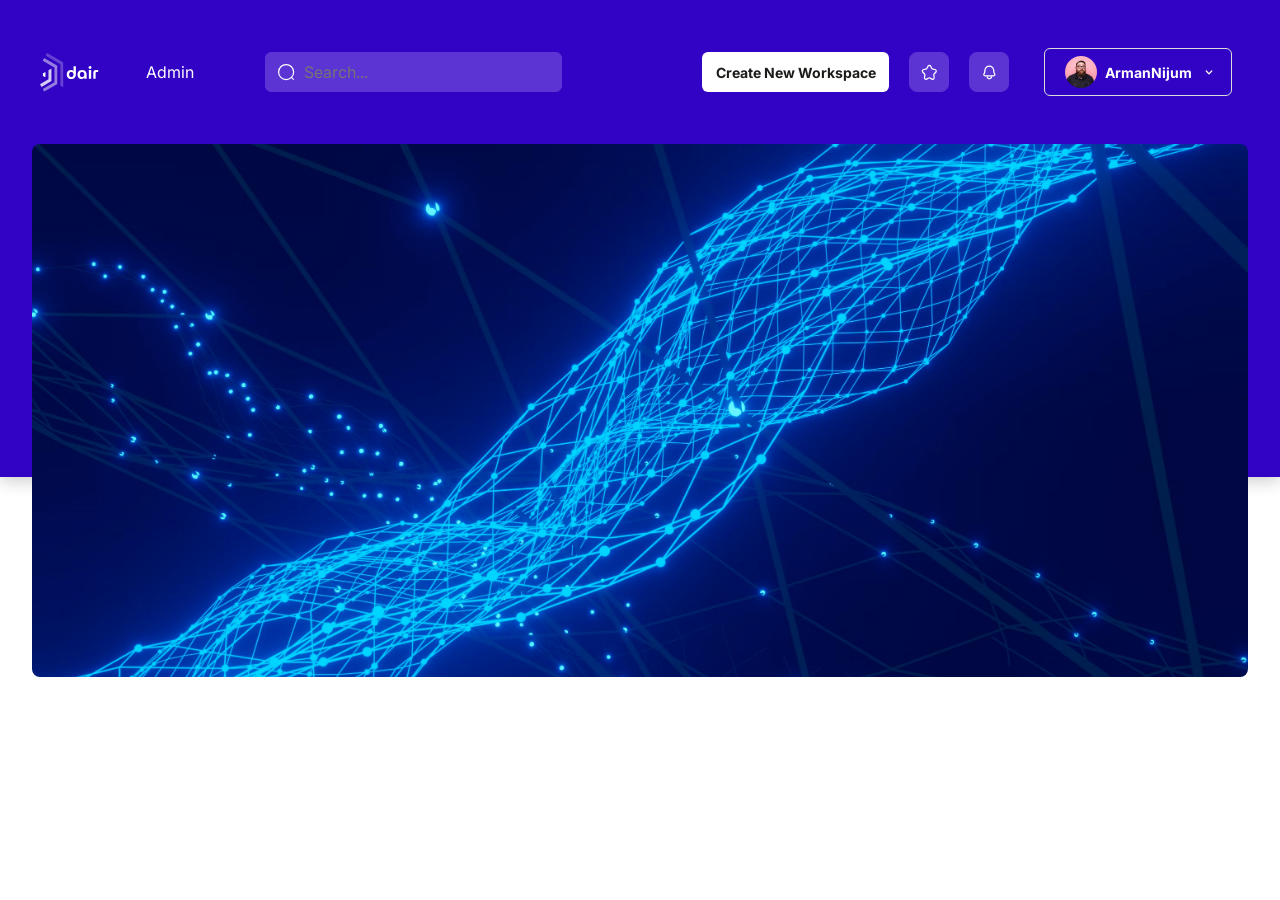
==== commit 74f7b271: "Deploying to gh-pages from @ mooreandrew790/DireDemo@f3ed86ffca0cc4223f6019226d0dfd3330740aa9 🚀" ====
--- a/index.html
+++ b/index.html
@@ -1,5 +1,5 @@
-<!DOCTYPE html><html><head><meta charSet="utf-8"/><meta name="viewport" content="width=device-width"/><meta name="next-head-count" content="2"/><link rel="preload" href="/_next/static/css/ab44ce7add5c3d11.css" as="style"/><link rel="stylesheet" href="/_next/static/css/ab44ce7add5c3d11.css" data-n-g=""/><link rel="preload" href="/_next/static/css/bab9c0d9eeaf5236.css" as="style"/><link rel="stylesheet" href="/_next/static/css/bab9c0d9eeaf5236.css" data-n-p=""/><noscript data-n-css=""></noscript><script defer="" nomodule="" src="/_next/static/chunks/polyfills-c67a75d1b6f99dc8.js"></script><script src="/_next/static/chunks/webpack-c491b2a411a4f8fa.js" defer=""></script><script src="/_next/static/chunks/framework-7dc8a65f4a0cda33.js" defer=""></script><script src="/_next/static/chunks/main-df1ecbdd0458747a.js" defer=""></script><script src="/_next/static/chunks/pages/_app-c2779e3d6f8c6243.js" defer=""></script><script src="/_next/static/chunks/219-6e9c9cba8bc4fe45.js" defer=""></script><script src="/_next/static/chunks/pages/index-14a606e74edfb20e.js" defer=""></script><script src="/_next/static/vIeRUAVN6nautYoSVYBN8/_buildManifest.js" defer=""></script><script src="/_next/static/vIeRUAVN6nautYoSVYBN8/_ssgManifest.js" defer=""></script></head><body><div id="__next"><style>
+<!DOCTYPE html><html><head><meta charSet="utf-8"/><meta name="viewport" content="width=device-width"/><meta name="next-head-count" content="2"/><link rel="preload" href="/_next/static/css/ab44ce7add5c3d11.css" as="style"/><link rel="stylesheet" href="/_next/static/css/ab44ce7add5c3d11.css" data-n-g=""/><link rel="preload" href="/_next/static/css/e9cd058a2f5b10a8.css" as="style"/><link rel="stylesheet" href="/_next/static/css/e9cd058a2f5b10a8.css" data-n-p=""/><noscript data-n-css=""></noscript><script defer="" nomodule="" src="/_next/static/chunks/polyfills-c67a75d1b6f99dc8.js"></script><script src="/_next/static/chunks/webpack-c491b2a411a4f8fa.js" defer=""></script><script src="/_next/static/chunks/framework-7dc8a65f4a0cda33.js" defer=""></script><script src="/_next/static/chunks/main-df1ecbdd0458747a.js" defer=""></script><script src="/_next/static/chunks/pages/_app-c2779e3d6f8c6243.js" defer=""></script><script src="/_next/static/chunks/219-6e9c9cba8bc4fe45.js" defer=""></script><script src="/_next/static/chunks/pages/index-14a606e74edfb20e.js" defer=""></script><script src="/_next/static/KBFJrMoUzSrBRMJ2MwRhK/_buildManifest.js" defer=""></script><script src="/_next/static/KBFJrMoUzSrBRMJ2MwRhK/_ssgManifest.js" defer=""></script></head><body><div id="__next"><style>
         body {
           margin: 0;
         }
-      </style><div class="plasmic_dair_prototype_plasmic_page_wrapper__RgYCq"><div class="plasmic_dair_prototype_all__zmJiw plasmic_dair_prototype_root_reset__dfK2D plasmic_dair_prototype_plasmic_default_styles__KiikU PlasmicHomepage_root__vpNJ7"><div class="plasmic_dair_prototype_all__zmJiw PlasmicHomepage_container__5GKPu"><div class="plasmic_dair_prototype_all__zmJiw plasmic_dair_prototype_root_reset__dfK2D plasmic_dair_prototype_plasmic_default_styles__KiikU PlasmicHeader_root__o10tr __wab_instance PlasmicHomepage_header__nyD7u"><div class="__wab_flex-container"><div class="plasmic_dair_prototype_all__zmJiw PlasmicHeader_freeBox__jmIg2__cRdEF"><div class="__wab_flex-container"><div class="plasmic_dair_prototype_all__zmJiw PlasmicHeader_group__GZYSv"><div class="plasmic_dair_prototype_all__zmJiw PlasmicHeader_group2__TCOmg"><div class="plasmic_dair_prototype_all__zmJiw PlasmicHeader_group3__mRiJ9"><div class="plasmic_dair_prototype_all__zmJiw PlasmicHeader_group4__qfUpE"><svg xmlns="http://www.w3.org/2000/svg" fill="none" viewBox="0 0 3 6" height="1em" width="1em" style="fill:currentcolor" class="plasmic-default__svg plasmic_dair_prototype_all__zmJiw PlasmicHeader_svg__maZ6S__Tutso" role="img"><path d="M0 4.04V1.71L2.944 0v5.751L0 4.04z" fill="currentColor"></path></svg></div><svg xmlns="http://www.w3.org/2000/svg" fill="none" viewBox="0 0 12 19" height="1em" width="1em" style="fill:currentcolor" class="plasmic-default__svg plasmic_dair_prototype_all__zmJiw PlasmicHeader_svg__ypmWp__2fuoL" role="img"><path opacity=".9" d="M11.443 12.484V0L8.499 1.711v9.062L0 15.739l1.5 2.552 9.943-5.807z" fill="currentColor"></path></svg><svg xmlns="http://www.w3.org/2000/svg" fill="none" viewBox="0 0 15 34" height="1em" width="1em" style="fill:currentcolor" class="plasmic-default__svg plasmic_dair_prototype_all__zmJiw PlasmicHeader_svg__bifZm__hcX4g" role="img"><path opacity=".7" d="M14.678 7.687L1.473 0 0 2.567l11.735 6.845v14.645L.027 30.874l1.5 2.567 13.15-7.659V7.687z" fill="currentColor"></path></svg><svg xmlns="http://www.w3.org/2000/svg" fill="none" viewBox="0 0 18 35" height="1em" width="1em" style="fill:currentcolor" class="plasmic-default__svg plasmic_dair_prototype_all__zmJiw PlasmicHeader_svg__puZoU__2rNwa" role="img"><path opacity=".5" d="M17.692 9.454L1.486 0 0 2.581l14.748 8.599V32.5l2.944 1.725V9.454z" fill="currentColor"></path></svg></div></div><svg xmlns="http://www.w3.org/2000/svg" fill="none" viewBox="0 0 33 14" height="1em" width="1em" style="fill:currentcolor" class="plasmic-default__svg plasmic_dair_prototype_all__zmJiw PlasmicHeader_svg__y97Uo__Ydhdg" role="img"><path d="M4.763 13.466c-.75 0-1.43-.126-2.027-.365a3.962 3.962 0 01-1.5-1.038 4.532 4.532 0 01-.917-1.57A6.022 6.022 0 010 8.513c0-.911.18-1.697.542-2.384a3.956 3.956 0 011.527-1.613c.667-.393 1.417-.59 2.292-.59.374 0 .736.057 1.083.155.347.112.666.266.944.463.278.196.514.435.694.715h.014V.196h2.43V8.5c0 .996-.194 1.88-.583 2.623a4.247 4.247 0 01-1.638 1.726c-.709.42-1.556.617-2.542.617zm0-2.09c.486 0 .903-.112 1.236-.35.347-.24.611-.562.792-.969.18-.406.277-.855.277-1.36 0-.505-.097-.954-.277-1.36a2.256 2.256 0 00-.792-.969c-.347-.238-.75-.35-1.236-.35-.472 0-.889.112-1.236.35a2.256 2.256 0 00-.791.968c-.18.407-.278.856-.278 1.36 0 .506.097.955.278 1.361.18.407.444.73.791.968.361.239.764.351 1.236.351zm10.527 2.09c-.82 0-1.542-.21-2.153-.645-.611-.435-1.083-1.01-1.43-1.726-.334-.715-.5-1.514-.5-2.384 0-.898.194-1.697.57-2.427.388-.73.93-1.304 1.652-1.725.722-.421 1.583-.631 2.583-.631 1.013 0 1.874.21 2.569.645a4.358 4.358 0 011.597 1.74c.36.729.555 1.528.555 2.412v4.545h-2.43v-1.515h-.042c-.18.322-.402.617-.666.87a2.86 2.86 0 01-.958.63c-.375.14-.82.211-1.348.211zm.694-2.09c.472 0 .875-.112 1.222-.35.347-.24.61-.562.791-.969.181-.406.278-.87.278-1.36 0-.491-.097-.954-.277-1.347a2.301 2.301 0 00-.792-.954c-.347-.238-.75-.35-1.222-.35-.486 0-.903.112-1.25.35a2.3 2.3 0 00-.791.954 3.233 3.233 0 00-.278 1.347c0 .49.097.954.278 1.36.18.407.444.73.791.968.347.239.764.351 1.25.351zm8.263-8.318c-.417 0-.764-.154-1.07-.449a1.459 1.459 0 01-.444-1.08c0-.42.153-.772.444-1.08A1.43 1.43 0 0124.247 0c.416 0 .763.154 1.069.449.305.308.444.66.444 1.08 0 .42-.152.771-.444 1.08a1.461 1.461 0 01-1.07.449zm-1.223 10.198V4.138h2.445v9.118h-2.445zm4.639-.001V6.733c0-.814.222-1.445.68-1.908.458-.463 1.083-.687 1.889-.687h2.5v2.09h-2.07a.601.601 0 00-.402.154.542.542 0 00-.167.407v6.452h-2.43v.014z" fill="currentColor"></path></svg></div><div class="plasmic_dair_prototype_all__zmJiw PlasmicHeader_text__bvOd__BmDYK"><span class="plasmic_default__all plasmic_default__span" style="color:#FFFFFF">Admin</span></div><div class="plasmic_dair_prototype_all__zmJiw plasmic_dair_prototype_root_reset__dfK2D plasmic_dair_prototype_plasmic_default_styles__KiikU PlasmicInput_root__XRYMZ __wab_instance PlasmicHeader_inputSearch__LH7OE"><div class="plasmic_dair_prototype_all__zmJiw PlasmicInput_startIconContainer__3_WaG"><div class="__wab_slot PlasmicInput_slotTargetStartIcon__v1Rfj"><svg xmlns="http://www.w3.org/2000/svg" fill="none" viewBox="0 0 24 24" height="1em" width="1em" style="stroke:currentcolor" class="plasmic-default__svg plasmic_dair_prototype_all__zmJiw PlasmicHomepage_svg__O1zzw" role="img"><path d="M21 11.5a9.5 9.5 0 10-19 0 9.5 9.5 0 0019 0z" stroke="currentColor" stroke-width="1.5" stroke-linejoin="round"></path><path d="M18.5 18.5L22 22" stroke="currentColor" stroke-width="1.5" stroke-linecap="round" stroke-linejoin="round"></path></svg></div></div><input class="plasmic_dair_prototype_all__zmJiw plasmic_dair_prototype_input__nPx3l PlasmicInput_input__nJtvK" placeholder="Search..." type="text"/><div class="plasmic_dair_prototype_all__zmJiw PlasmicInput_endIconContainer__43l_n"><svg xmlns="http://www.w3.org/2000/svg" fill="none" viewBox="0 0 24 24" height="1em" width="1em" style="fill:currentcolor" class="plasmic-default__svg plasmic_dair_prototype_all__zmJiw PlasmicHeader_svg__jswSo__1K0Lx" role="img"><path fill-rule="evenodd" clip-rule="evenodd" d="M18.416 5.876a.75.75 0 01.208 1.04L11.42 17.721a1.75 1.75 0 01-2.871.06l-3.156-4.34a.75.75 0 111.214-.882l3.155 4.339a.25.25 0 00.41-.009l7.204-10.805a.75.75 0 011.04-.208z" fill="currentColor"></path></svg></div></div><div class="plasmic_dair_prototype_all__zmJiw PlasmicHeader_freeBox__ju5Xm__lDAln"><div class="__wab_flex-container"><button class="plasmic_dair_prototype_all__zmJiw plasmic_dair_prototype_button__OJLIY plasmic_dair_prototype_root_reset__dfK2D plasmic_dair_prototype_plasmic_default_styles__KiikU PlasmicButton_root__8mukD PlasmicButton_rootcolor_white__GkTK5 __wab_instance PlasmicHeader_workspace__k7fON"><div class="__wab_flex-container"><div class="plasmic_dair_prototype_all__zmJiw PlasmicButton_contentContainer__QXK8z"><div class="__wab_slot PlasmicButton_slotTargetChildren__a0Y_V PlasmicButton_slotTargetChildrencolor_white__2lhyl"><div class="plasmic_dair_prototype_all__zmJiw PlasmicHeader_text__u5Lpc__4wMqS">Create New Workspace</div></div></div></div></button><button class="plasmic_dair_prototype_all__zmJiw plasmic_dair_prototype_button__OJLIY plasmic_dair_prototype_root_reset__dfK2D plasmic_dair_prototype_plasmic_default_styles__KiikU PlasmicStarIconButton_root__rrEGf __wab_instance PlasmicHeader_starIconButton__H_pYC"><svg xmlns="http://www.w3.org/2000/svg" fill="none" viewBox="0 0 20 20" height="1em" width="1em" style="fill:currentcolor" class="plasmic-default__svg plasmic_dair_prototype_all__zmJiw PlasmicStarIconButton_svg__Rimt1" role="img"><path d="M5.825 6.207l.112.742-.112-.742zm1.377-1.04l-.678-.321.678.322zM2.22 9.842l.534-.527-.534.527zM3.233 6.6l-.112-.742.112.742zm1.388 6.825l.74.122-.74-.122zm-.526-1.683l-.534.527.534-.527zm2.735 6.37l-.36-.658.36.658zm-2.65-2.005l-.74-.122.74.122zm6.672.737l-.36.658.36-.658zm-1.702 0l.36.658-.36-.658zm6.672-.737l.74-.122-.74.122zm-2.652 2.004l.36-.658-.36.658zm2.735-6.37l-.534-.526.534.526zm-.526 1.683l-.74.122.74-.122zm1.388-6.825l.112-.742-.112.742zM17.78 9.84l.534.527-.534-.527zM12.8 5.168l.677-.322-.678.322zm1.376 1.04l-.112.741.112-.742zM11.64 2.726l-.677.322.677-.322zm-3.278 0l.677.322-.677-.322zm2.6.322l1.16 2.441 1.355-.643-1.16-2.441-1.354.643zm3.102 3.901l2.591.391.224-1.483-2.591-.391-.224 1.483zm3.182 2.365l-1.875 1.9 1.068 1.054 1.875-1.9-1.068-1.054zm-2.607 4.232l.443 2.683 1.48-.244-.443-2.683-1.48.244zm-1.11 3.907l-2.318-1.267-.719 1.316 2.318 1.267.72-1.316zM8.79 16.186l-2.318 1.267.72 1.316 2.317-1.267-.72-1.316zm-3.871.043l.443-2.683-1.48-.244-.443 2.683 1.48.244zm-.29-5.014l-1.874-1.9-1.068 1.053 1.875 1.9 1.068-1.053zM3.347 7.34l2.591-.391-.224-1.483-2.591.391.224 1.483zM7.88 5.49l1.16-2.442-1.356-.643-1.159 2.441 1.355.643zM5.937 6.948a2.585 2.585 0 001.942-1.46l-1.355-.643a1.085 1.085 0 01-.81.62l.223 1.483zM2.755 9.314c-.683-.692-.263-1.844.59-1.974l-.223-1.483C.977 6.181.2 8.86 1.687 10.367l1.068-1.053zm2.607 4.232a2.698 2.698 0 00-.732-2.331l-1.068 1.053a1.2 1.2 0 01.32 1.034l1.48.244zm1.11 3.907c-.733.4-1.719-.22-1.553-1.224l-1.48-.244c-.347 2.102 1.803 3.85 3.752 2.784l-.72-1.316zm4.738-1.267a2.517 2.517 0 00-2.42 0l.719 1.316c.308-.169.674-.169.982 0l.72-1.316zm3.871.043c.166 1.004-.82 1.625-1.553 1.224l-.72 1.316c1.95 1.065 4.1-.682 3.753-2.784l-1.48.244zm.29-5.014a2.698 2.698 0 00-.733 2.33l1.48-.243a1.198 1.198 0 01.32-1.034l-1.068-1.053zm1.283-3.875c.854.13 1.274 1.282.591 1.974l1.068 1.054c1.487-1.508.71-4.187-1.435-4.51l-.224 1.482zm-4.533-1.85a2.585 2.585 0 001.942 1.459l.224-1.483a1.085 1.085 0 01-.811-.62l-1.355.643zm.196-3.085a2.548 2.548 0 00-4.634 0l1.355.643a1.048 1.048 0 011.924 0l1.355-.643z" fill="currentColor"></path></svg></button><button class="plasmic_dair_prototype_all__zmJiw plasmic_dair_prototype_button__OJLIY plasmic_dair_prototype_root_reset__dfK2D plasmic_dair_prototype_plasmic_default_styles__KiikU PlasmicAlarmIconButton_root__gbiq6 __wab_instance PlasmicHeader_alarmIconButton__UtV1y"><svg xmlns="http://www.w3.org/2000/svg" fill="none" viewBox="0 0 20 20" height="1em" width="1em" style="fill:currentcolor" class="plasmic-default__svg plasmic_dair_prototype_all__zmJiw PlasmicAlarmIconButton_svg__r7a53" role="img"><path d="M3.713 11.567l-.572-.486.572.486zm.733-1.702l.745.085-.745-.085zm11.108 0l.746-.084-.746.084zm.733 1.702l.572-.486-.572.486zm-1.02-4.239l-.745.085.745-.085zm-10.534 0l-.745-.084.745.084zm10.409 6.089H4.858v1.5h10.284v-1.5zm-.62-6.004l.287 2.537 1.49-.169-.287-2.537-1.49.169zM5.19 9.95l.287-2.537-1.49-.17L3.7 9.782l1.49.169zm-.907 2.102A3.93 3.93 0 005.19 9.95L3.7 9.78a2.436 2.436 0 01-.56 1.3l1.143.971zM14.81 9.95c.088.776.403 1.51.907 2.102l1.143-.97a2.431 2.431 0 01-.56-1.301l-1.49.169zm-9.95 3.467c-.626 0-1.05-.805-.575-1.365l-1.143-.97c-1.246 1.467-.273 3.835 1.717 3.835v-1.5zm10.283 1.5c1.99 0 2.963-2.368 1.717-3.836l-1.144.971c.476.56.052 1.365-.573 1.365v1.5zm.87-7.673C15.66 4.13 13.09 1.75 10 1.75v1.5c2.292 0 4.25 1.772 4.522 4.163l1.49-.17zm-10.534.169C5.75 5.022 7.708 3.25 10 3.25v-1.5c-3.09 0-5.66 2.38-6.012 5.494l1.49.169zm7.723 8.683a.75.75 0 10-1.404-.526l1.404.526zm-5-.526a.75.75 0 00-1.404.526l1.404-.526zm3.596 0c-.25.667-.944 1.18-1.798 1.18v1.5c1.455 0 2.724-.878 3.202-2.154l-1.404-.526zM10 16.75c-.854 0-1.548-.513-1.798-1.18l-1.404.526C7.276 17.372 8.545 18.25 10 18.25v-1.5z" fill="currentColor"></path></svg></button><button class="plasmic_dair_prototype_all__zmJiw plasmic_dair_prototype_button__OJLIY plasmic_dair_prototype_root_reset__dfK2D plasmic_dair_prototype_plasmic_default_styles__KiikU PlasmicUserSelect_root__X_z65 __wab_instance PlasmicHeader_userSelect__6zmpL"><div class="plasmic_dair_prototype_all__zmJiw PlasmicUserSelect_contentContainer__HIAAN"><div class="__wab_slot PlasmicUserSelect_slotTargetSelectedContent__ETXpO"><div class="plasmic_dair_prototype_all__zmJiw PlasmicUserSelect_freeBox__lpFfP__MzpZl"><div class="PlasmicUserSelect_img__t1CGc__aX7ux __wab_img-wrapper"><img alt="" aria-hidden="true" class="__wab_img-spacer-svg" src="[data-uri]" style="width:100%;height:100%"/><picture class="__wab_picture"><img alt="" loading="lazy" class="__wab_img" decoding="async" src="/plasmic/dair_prototype/images/avatarsvg.svg" style="width:0;height:0"/></picture></div><div class="plasmic_dair_prototype_all__zmJiw PlasmicUserSelect_text__eE8C9__bjGX8"><span class="plasmic_dair_prototype_all__zmJiw plasmic_dair_prototype_span__nQXVe plasmic_dair_prototype_plasmic_default__inline__5UFz7 PlasmicUserSelect_span__lFhp6__kzTFo">ArmanNijum</span></div></div></div></div><svg xmlns="http://www.w3.org/2000/svg" fill="none" viewBox="0 0 24 24" height="1em" width="1em" class="plasmic-default__svg plasmic_dair_prototype_all__zmJiw PlasmicUserSelect_dropdownIcon__Zj_Uu" role="img"><path stroke="currentColor" stroke-linecap="round" stroke-linejoin="round" stroke-width="1.5" d="M15.25 10.75L12 14.25l-3.25-3.5"></path></svg></button></div></div></div></div></div></div><div class="PlasmicHomepage_bannerImage__vOoOV __wab_img-wrapper" style="width:auto"><img alt="" aria-hidden="true" class="__wab_img-spacer-svg" src="[data-uri]" style="width:auto;min-width:100%;max-width:100%;height:100%"/><picture class="__wab_picture"><img alt="banner image" loading="lazy" class="__wab_img" decoding="async" src="/plasmic/dair_prototype/images/f00050A1E18C9D48Aa9Ecf381112344Fpng.png" style="width:0;height:0"/></picture></div></div></div></div></div><script id="__NEXT_DATA__" type="application/json">{"props":{"pageProps":{}},"page":"/","query":{},"buildId":"vIeRUAVN6nautYoSVYBN8","nextExport":true,"autoExport":true,"isFallback":false,"scriptLoader":[]}</script></body></html>+      </style><div class="plasmic_dair_prototype_plasmic_page_wrapper__RgYCq"><div class="plasmic_dair_prototype_all__zmJiw plasmic_dair_prototype_root_reset__dfK2D plasmic_dair_prototype_plasmic_default_styles__KiikU PlasmicHomepage_root__vpNJ7"><div class="plasmic_dair_prototype_all__zmJiw PlasmicHomepage_container__5GKPu"><div class="plasmic_dair_prototype_all__zmJiw plasmic_dair_prototype_root_reset__dfK2D plasmic_dair_prototype_plasmic_default_styles__KiikU PlasmicHeader_root__o10tr __wab_instance PlasmicHomepage_header__nyD7u"><div class="__wab_flex-container"><div class="plasmic_dair_prototype_all__zmJiw PlasmicHeader_freeBox__jmIg2__cRdEF"><div class="__wab_flex-container"><div class="plasmic_dair_prototype_all__zmJiw PlasmicHeader_group__GZYSv"><div class="plasmic_dair_prototype_all__zmJiw PlasmicHeader_group2__TCOmg"><div class="plasmic_dair_prototype_all__zmJiw PlasmicHeader_group3__mRiJ9"><div class="plasmic_dair_prototype_all__zmJiw PlasmicHeader_group4__qfUpE"><svg xmlns="http://www.w3.org/2000/svg" fill="none" viewBox="0 0 3 6" height="1em" width="1em" style="fill:currentcolor" class="plasmic-default__svg plasmic_dair_prototype_all__zmJiw PlasmicHeader_svg__maZ6S__Tutso" role="img"><path d="M0 4.04V1.71L2.944 0v5.751L0 4.04z" fill="currentColor"></path></svg></div><svg xmlns="http://www.w3.org/2000/svg" fill="none" viewBox="0 0 12 19" height="1em" width="1em" style="fill:currentcolor" class="plasmic-default__svg plasmic_dair_prototype_all__zmJiw PlasmicHeader_svg__ypmWp__2fuoL" role="img"><path opacity=".9" d="M11.443 12.484V0L8.499 1.711v9.062L0 15.739l1.5 2.552 9.943-5.807z" fill="currentColor"></path></svg><svg xmlns="http://www.w3.org/2000/svg" fill="none" viewBox="0 0 15 34" height="1em" width="1em" style="fill:currentcolor" class="plasmic-default__svg plasmic_dair_prototype_all__zmJiw PlasmicHeader_svg__bifZm__hcX4g" role="img"><path opacity=".7" d="M14.678 7.687L1.473 0 0 2.567l11.735 6.845v14.645L.027 30.874l1.5 2.567 13.15-7.659V7.687z" fill="currentColor"></path></svg><svg xmlns="http://www.w3.org/2000/svg" fill="none" viewBox="0 0 18 35" height="1em" width="1em" style="fill:currentcolor" class="plasmic-default__svg plasmic_dair_prototype_all__zmJiw PlasmicHeader_svg__puZoU__2rNwa" role="img"><path opacity=".5" d="M17.692 9.454L1.486 0 0 2.581l14.748 8.599V32.5l2.944 1.725V9.454z" fill="currentColor"></path></svg></div></div><svg xmlns="http://www.w3.org/2000/svg" fill="none" viewBox="0 0 33 14" height="1em" width="1em" style="fill:currentcolor" class="plasmic-default__svg plasmic_dair_prototype_all__zmJiw PlasmicHeader_svg__y97Uo__Ydhdg" role="img"><path d="M4.763 13.466c-.75 0-1.43-.126-2.027-.365a3.962 3.962 0 01-1.5-1.038 4.532 4.532 0 01-.917-1.57A6.022 6.022 0 010 8.513c0-.911.18-1.697.542-2.384a3.956 3.956 0 011.527-1.613c.667-.393 1.417-.59 2.292-.59.374 0 .736.057 1.083.155.347.112.666.266.944.463.278.196.514.435.694.715h.014V.196h2.43V8.5c0 .996-.194 1.88-.583 2.623a4.247 4.247 0 01-1.638 1.726c-.709.42-1.556.617-2.542.617zm0-2.09c.486 0 .903-.112 1.236-.35.347-.24.611-.562.792-.969.18-.406.277-.855.277-1.36 0-.505-.097-.954-.277-1.36a2.256 2.256 0 00-.792-.969c-.347-.238-.75-.35-1.236-.35-.472 0-.889.112-1.236.35a2.256 2.256 0 00-.791.968c-.18.407-.278.856-.278 1.36 0 .506.097.955.278 1.361.18.407.444.73.791.968.361.239.764.351 1.236.351zm10.527 2.09c-.82 0-1.542-.21-2.153-.645-.611-.435-1.083-1.01-1.43-1.726-.334-.715-.5-1.514-.5-2.384 0-.898.194-1.697.57-2.427.388-.73.93-1.304 1.652-1.725.722-.421 1.583-.631 2.583-.631 1.013 0 1.874.21 2.569.645a4.358 4.358 0 011.597 1.74c.36.729.555 1.528.555 2.412v4.545h-2.43v-1.515h-.042c-.18.322-.402.617-.666.87a2.86 2.86 0 01-.958.63c-.375.14-.82.211-1.348.211zm.694-2.09c.472 0 .875-.112 1.222-.35.347-.24.61-.562.791-.969.181-.406.278-.87.278-1.36 0-.491-.097-.954-.277-1.347a2.301 2.301 0 00-.792-.954c-.347-.238-.75-.35-1.222-.35-.486 0-.903.112-1.25.35a2.3 2.3 0 00-.791.954 3.233 3.233 0 00-.278 1.347c0 .49.097.954.278 1.36.18.407.444.73.791.968.347.239.764.351 1.25.351zm8.263-8.318c-.417 0-.764-.154-1.07-.449a1.459 1.459 0 01-.444-1.08c0-.42.153-.772.444-1.08A1.43 1.43 0 0124.247 0c.416 0 .763.154 1.069.449.305.308.444.66.444 1.08 0 .42-.152.771-.444 1.08a1.461 1.461 0 01-1.07.449zm-1.223 10.198V4.138h2.445v9.118h-2.445zm4.639-.001V6.733c0-.814.222-1.445.68-1.908.458-.463 1.083-.687 1.889-.687h2.5v2.09h-2.07a.601.601 0 00-.402.154.542.542 0 00-.167.407v6.452h-2.43v.014z" fill="currentColor"></path></svg></div><div class="plasmic_dair_prototype_all__zmJiw PlasmicHeader_text__bvOd__BmDYK"><span class="plasmic_default__all plasmic_default__span" style="color:#FFFFFF">Admin</span></div><div class="plasmic_dair_prototype_all__zmJiw plasmic_dair_prototype_root_reset__dfK2D plasmic_dair_prototype_plasmic_default_styles__KiikU PlasmicInput_root__XRYMZ __wab_instance PlasmicHeader_inputSearch__LH7OE"><div class="plasmic_dair_prototype_all__zmJiw PlasmicInput_startIconContainer__3_WaG"><div class="__wab_slot PlasmicInput_slotTargetStartIcon__v1Rfj"><svg xmlns="http://www.w3.org/2000/svg" fill="none" viewBox="0 0 24 24" height="1em" width="1em" style="stroke:currentcolor" class="plasmic-default__svg plasmic_dair_prototype_all__zmJiw PlasmicHomepage_svg__O1zzw" role="img"><path d="M21 11.5a9.5 9.5 0 10-19 0 9.5 9.5 0 0019 0z" stroke="currentColor" stroke-width="1.5" stroke-linejoin="round"></path><path d="M18.5 18.5L22 22" stroke="currentColor" stroke-width="1.5" stroke-linecap="round" stroke-linejoin="round"></path></svg></div></div><input class="plasmic_dair_prototype_all__zmJiw plasmic_dair_prototype_input__nPx3l PlasmicInput_input__nJtvK" placeholder="Search..." type="text"/><div class="plasmic_dair_prototype_all__zmJiw PlasmicInput_endIconContainer__43l_n"><svg xmlns="http://www.w3.org/2000/svg" fill="none" viewBox="0 0 24 24" height="1em" width="1em" style="fill:currentcolor" class="plasmic-default__svg plasmic_dair_prototype_all__zmJiw PlasmicHeader_svg__jswSo__1K0Lx" role="img"><path fill-rule="evenodd" clip-rule="evenodd" d="M18.416 5.876a.75.75 0 01.208 1.04L11.42 17.721a1.75 1.75 0 01-2.871.06l-3.156-4.34a.75.75 0 111.214-.882l3.155 4.339a.25.25 0 00.41-.009l7.204-10.805a.75.75 0 011.04-.208z" fill="currentColor"></path></svg></div></div><div class="plasmic_dair_prototype_all__zmJiw PlasmicHeader_freeBox__ju5Xm__lDAln"><div class="__wab_flex-container"><button class="plasmic_dair_prototype_all__zmJiw plasmic_dair_prototype_button__OJLIY plasmic_dair_prototype_root_reset__dfK2D plasmic_dair_prototype_plasmic_default_styles__KiikU PlasmicButton_root__8mukD PlasmicButton_rootcolor_white__GkTK5 __wab_instance PlasmicHeader_workspace__k7fON"><div class="__wab_flex-container"><div class="plasmic_dair_prototype_all__zmJiw PlasmicButton_contentContainer__QXK8z"><div class="__wab_slot PlasmicButton_slotTargetChildren__a0Y_V PlasmicButton_slotTargetChildrencolor_white__2lhyl"><div class="plasmic_dair_prototype_all__zmJiw PlasmicHeader_text__u5Lpc__4wMqS">Create New Workspace</div></div></div></div></button><button class="plasmic_dair_prototype_all__zmJiw plasmic_dair_prototype_button__OJLIY plasmic_dair_prototype_root_reset__dfK2D plasmic_dair_prototype_plasmic_default_styles__KiikU PlasmicStarIconButton_root__rrEGf __wab_instance PlasmicHeader_starIconButton__H_pYC"><svg xmlns="http://www.w3.org/2000/svg" fill="none" viewBox="0 0 20 20" height="1em" width="1em" style="fill:currentcolor" class="plasmic-default__svg plasmic_dair_prototype_all__zmJiw PlasmicStarIconButton_svg__Rimt1" role="img"><path d="M5.825 6.207l.112.742-.112-.742zm1.377-1.04l-.678-.321.678.322zM2.22 9.842l.534-.527-.534.527zM3.233 6.6l-.112-.742.112.742zm1.388 6.825l.74.122-.74-.122zm-.526-1.683l-.534.527.534-.527zm2.735 6.37l-.36-.658.36.658zm-2.65-2.005l-.74-.122.74.122zm6.672.737l-.36.658.36-.658zm-1.702 0l.36.658-.36-.658zm6.672-.737l.74-.122-.74.122zm-2.652 2.004l.36-.658-.36.658zm2.735-6.37l-.534-.526.534.526zm-.526 1.683l-.74.122.74-.122zm1.388-6.825l.112-.742-.112.742zM17.78 9.84l.534.527-.534-.527zM12.8 5.168l.677-.322-.678.322zm1.376 1.04l-.112.741.112-.742zM11.64 2.726l-.677.322.677-.322zm-3.278 0l.677.322-.677-.322zm2.6.322l1.16 2.441 1.355-.643-1.16-2.441-1.354.643zm3.102 3.901l2.591.391.224-1.483-2.591-.391-.224 1.483zm3.182 2.365l-1.875 1.9 1.068 1.054 1.875-1.9-1.068-1.054zm-2.607 4.232l.443 2.683 1.48-.244-.443-2.683-1.48.244zm-1.11 3.907l-2.318-1.267-.719 1.316 2.318 1.267.72-1.316zM8.79 16.186l-2.318 1.267.72 1.316 2.317-1.267-.72-1.316zm-3.871.043l.443-2.683-1.48-.244-.443 2.683 1.48.244zm-.29-5.014l-1.874-1.9-1.068 1.053 1.875 1.9 1.068-1.053zM3.347 7.34l2.591-.391-.224-1.483-2.591.391.224 1.483zM7.88 5.49l1.16-2.442-1.356-.643-1.159 2.441 1.355.643zM5.937 6.948a2.585 2.585 0 001.942-1.46l-1.355-.643a1.085 1.085 0 01-.81.62l.223 1.483zM2.755 9.314c-.683-.692-.263-1.844.59-1.974l-.223-1.483C.977 6.181.2 8.86 1.687 10.367l1.068-1.053zm2.607 4.232a2.698 2.698 0 00-.732-2.331l-1.068 1.053a1.2 1.2 0 01.32 1.034l1.48.244zm1.11 3.907c-.733.4-1.719-.22-1.553-1.224l-1.48-.244c-.347 2.102 1.803 3.85 3.752 2.784l-.72-1.316zm4.738-1.267a2.517 2.517 0 00-2.42 0l.719 1.316c.308-.169.674-.169.982 0l.72-1.316zm3.871.043c.166 1.004-.82 1.625-1.553 1.224l-.72 1.316c1.95 1.065 4.1-.682 3.753-2.784l-1.48.244zm.29-5.014a2.698 2.698 0 00-.733 2.33l1.48-.243a1.198 1.198 0 01.32-1.034l-1.068-1.053zm1.283-3.875c.854.13 1.274 1.282.591 1.974l1.068 1.054c1.487-1.508.71-4.187-1.435-4.51l-.224 1.482zm-4.533-1.85a2.585 2.585 0 001.942 1.459l.224-1.483a1.085 1.085 0 01-.811-.62l-1.355.643zm.196-3.085a2.548 2.548 0 00-4.634 0l1.355.643a1.048 1.048 0 011.924 0l1.355-.643z" fill="currentColor"></path></svg></button><button class="plasmic_dair_prototype_all__zmJiw plasmic_dair_prototype_button__OJLIY plasmic_dair_prototype_root_reset__dfK2D plasmic_dair_prototype_plasmic_default_styles__KiikU PlasmicAlarmIconButton_root__gbiq6 __wab_instance PlasmicHeader_alarmIconButton__UtV1y"><svg xmlns="http://www.w3.org/2000/svg" fill="none" viewBox="0 0 20 20" height="1em" width="1em" style="fill:currentcolor" class="plasmic-default__svg plasmic_dair_prototype_all__zmJiw PlasmicAlarmIconButton_svg__r7a53" role="img"><path d="M3.713 11.567l-.572-.486.572.486zm.733-1.702l.745.085-.745-.085zm11.108 0l.746-.084-.746.084zm.733 1.702l.572-.486-.572.486zm-1.02-4.239l-.745.085.745-.085zm-10.534 0l-.745-.084.745.084zm10.409 6.089H4.858v1.5h10.284v-1.5zm-.62-6.004l.287 2.537 1.49-.169-.287-2.537-1.49.169zM5.19 9.95l.287-2.537-1.49-.17L3.7 9.782l1.49.169zm-.907 2.102A3.93 3.93 0 005.19 9.95L3.7 9.78a2.436 2.436 0 01-.56 1.3l1.143.971zM14.81 9.95c.088.776.403 1.51.907 2.102l1.143-.97a2.431 2.431 0 01-.56-1.301l-1.49.169zm-9.95 3.467c-.626 0-1.05-.805-.575-1.365l-1.143-.97c-1.246 1.467-.273 3.835 1.717 3.835v-1.5zm10.283 1.5c1.99 0 2.963-2.368 1.717-3.836l-1.144.971c.476.56.052 1.365-.573 1.365v1.5zm.87-7.673C15.66 4.13 13.09 1.75 10 1.75v1.5c2.292 0 4.25 1.772 4.522 4.163l1.49-.17zm-10.534.169C5.75 5.022 7.708 3.25 10 3.25v-1.5c-3.09 0-5.66 2.38-6.012 5.494l1.49.169zm7.723 8.683a.75.75 0 10-1.404-.526l1.404.526zm-5-.526a.75.75 0 00-1.404.526l1.404-.526zm3.596 0c-.25.667-.944 1.18-1.798 1.18v1.5c1.455 0 2.724-.878 3.202-2.154l-1.404-.526zM10 16.75c-.854 0-1.548-.513-1.798-1.18l-1.404.526C7.276 17.372 8.545 18.25 10 18.25v-1.5z" fill="currentColor"></path></svg></button><button class="plasmic_dair_prototype_all__zmJiw plasmic_dair_prototype_button__OJLIY plasmic_dair_prototype_root_reset__dfK2D plasmic_dair_prototype_plasmic_default_styles__KiikU PlasmicUserSelect_root__X_z65 __wab_instance PlasmicHeader_userSelect__6zmpL"><div class="plasmic_dair_prototype_all__zmJiw PlasmicUserSelect_contentContainer__HIAAN"><div class="__wab_slot PlasmicUserSelect_slotTargetSelectedContent__ETXpO"><div class="plasmic_dair_prototype_all__zmJiw PlasmicUserSelect_freeBox__lpFfP__MzpZl"><div class="PlasmicUserSelect_img__t1CGc__aX7ux __wab_img-wrapper"><img alt="" aria-hidden="true" class="__wab_img-spacer-svg" src="[data-uri]" style="width:100%;height:100%"/><picture class="__wab_picture"><img alt="" loading="lazy" class="__wab_img" decoding="async" src="/plasmic/dair_prototype/images/avatarsvg.svg" style="width:0;height:0"/></picture></div><div class="plasmic_dair_prototype_all__zmJiw PlasmicUserSelect_text__eE8C9__bjGX8"><span class="plasmic_dair_prototype_all__zmJiw plasmic_dair_prototype_span__nQXVe plasmic_dair_prototype_plasmic_default__inline__5UFz7 PlasmicUserSelect_span__lFhp6__kzTFo">ArmanNijum</span></div></div></div></div><svg xmlns="http://www.w3.org/2000/svg" fill="none" viewBox="0 0 24 24" height="1em" width="1em" class="plasmic-default__svg plasmic_dair_prototype_all__zmJiw PlasmicUserSelect_dropdownIcon__Zj_Uu" role="img"><path stroke="currentColor" stroke-linecap="round" stroke-linejoin="round" stroke-width="1.5" d="M15.25 10.75L12 14.25l-3.25-3.5"></path></svg></button></div></div></div></div></div></div><div class="PlasmicHomepage_bannerImage__vOoOV __wab_img-wrapper" style="width:auto"><img alt="" aria-hidden="true" class="__wab_img-spacer-svg" src="[data-uri]" style="width:auto;min-width:100%;max-width:100%;height:100%"/><picture class="__wab_picture"><img alt="banner image" loading="lazy" class="__wab_img" decoding="async" src="/plasmic/dair_prototype/images/f00050A1E18C9D48Aa9Ecf381112344Fpng.png" style="width:0;height:0"/></picture></div></div></div></div></div><script id="__NEXT_DATA__" type="application/json">{"props":{"pageProps":{}},"page":"/","query":{},"buildId":"KBFJrMoUzSrBRMJ2MwRhK","nextExport":true,"autoExport":true,"isFallback":false,"scriptLoader":[]}</script></body></html>
--- a/_next/static/css/e9cd058a2f5b10a8.css
+++ b/_next/static/css/e9cd058a2f5b10a8.css
@@ -0,0 +1 @@
+@import url("https://fonts.googleapis.com/css2?family=Inter%3Aital%2Cwght%400%2C400%3B0%2C500%3B0%2C600%3B0%2C700%3B0%2C900&family=Inconsolata%3Aital%2Cwght%400%2C400%3B0%2C500%3B0%2C600%3B0%2C700%3B0%2C900&display=swap");.plasmic_dair_prototype_plasmic_default_styles__KiikU{--mixin-0HIQNllrzaih_font-family:"Inter";--mixin-0HIQNllrzaih_font-size:16px;--mixin-0HIQNllrzaih_font-weight:400;--mixin-0HIQNllrzaih_font-style:normal;--mixin-0HIQNllrzaih_color:#535353;--mixin-0HIQNllrzaih_text-align:left;--mixin-0HIQNllrzaih_text-transform:none;--mixin-0HIQNllrzaih_line-height:1.5;--mixin-0HIQNllrzaih_letter-spacing:normal;--mixin-0HIQNllrzaih_white-space:pre-wrap;--mixin-0HIQNllrzaih_user-select:text;--mixin-0HIQNllrzaih_text-decoration-line:none;--mixin-0HIQNllrzaih_text-overflow:clip;--mixin-xeJg1RBj1vXF_color:#000;--mixin-xeJg1RBj1vXF_font-weight:900;--mixin-xeJg1RBj1vXF_font-size:72px;--mixin-xeJg1RBj1vXF_line-height:1;--mixin-xeJg1RBj1vXF_letter-spacing:-4px;--mixin-xeJg1RBj1vXF_white-space:pre-wrap;--mixin-G_Ie8w1w5393_font-family:"Inter";--mixin-G_Ie8w1w5393_color:#000;--mixin-G_Ie8w1w5393_font-size:48px;--mixin-G_Ie8w1w5393_font-weight:700;--mixin-G_Ie8w1w5393_letter-spacing:-1px;--mixin-G_Ie8w1w5393_line-height:1.1;--mixin-G_Ie8w1w5393_white-space:pre-wrap;--mixin-eRZ-4_tg-JZt_color:#0070f3;--mixin-eRZ-4_tg-JZt_white-space:pre-wrap;--mixin-kQ_e6vzPdAu1_font-family:"Inter";--mixin-kQ_e6vzPdAu1_color:#000;--mixin-kQ_e6vzPdAu1_font-size:32px;--mixin-kQ_e6vzPdAu1_font-weight:600;--mixin-kQ_e6vzPdAu1_letter-spacing:-0.8px;--mixin-kQ_e6vzPdAu1_line-height:1.2;--mixin-kQ_e6vzPdAu1_white-space:pre-wrap;--mixin-trMCJkD4Tb-E_font-family:"Inter";--mixin-trMCJkD4Tb-E_color:#000;--mixin-trMCJkD4Tb-E_font-size:24px;--mixin-trMCJkD4Tb-E_font-weight:600;--mixin-trMCJkD4Tb-E_letter-spacing:-0.5px;--mixin-trMCJkD4Tb-E_line-height:1.3;--mixin-trMCJkD4Tb-E_white-space:pre-wrap;--mixin-zWiIbubKHjDO_background:linear-gradient(#f8f8f8,#f8f8f8);--mixin-zWiIbubKHjDO_border-bottom-color:#ddd;--mixin-zWiIbubKHjDO_border-bottom-style:solid;--mixin-zWiIbubKHjDO_border-bottom-width:1px;--mixin-zWiIbubKHjDO_border-left-color:#ddd;--mixin-zWiIbubKHjDO_border-left-style:solid;--mixin-zWiIbubKHjDO_border-left-width:1px;--mixin-zWiIbubKHjDO_border-right-color:#ddd;--mixin-zWiIbubKHjDO_border-right-style:solid;--mixin-zWiIbubKHjDO_border-right-width:1px;--mixin-zWiIbubKHjDO_border-top-color:#ddd;--mixin-zWiIbubKHjDO_border-top-style:solid;--mixin-zWiIbubKHjDO_border-top-width:1px;--mixin-zWiIbubKHjDO_border-bottom-left-radius:3px;--mixin-zWiIbubKHjDO_border-bottom-right-radius:3px;--mixin-zWiIbubKHjDO_border-top-left-radius:3px;--mixin-zWiIbubKHjDO_border-top-right-radius:3px;--mixin-zWiIbubKHjDO_font-family:"Inconsolata";--mixin-zWiIbubKHjDO_padding-bottom:1px;--mixin-zWiIbubKHjDO_padding-left:4px;--mixin-zWiIbubKHjDO_padding-right:4px;--mixin-zWiIbubKHjDO_padding-top:1px;--mixin-zWiIbubKHjDO_white-space:pre-wrap;--mixin-yZdt8EzDw9eO_border-left-color:#ddd;--mixin-yZdt8EzDw9eO_border-left-style:solid;--mixin-yZdt8EzDw9eO_border-left-width:3px;--mixin-yZdt8EzDw9eO_color:#888;--mixin-yZdt8EzDw9eO_padding-left:10px;--mixin-yZdt8EzDw9eO_white-space:pre-wrap;--mixin-A5YYs_8BdKxl_background:linear-gradient(#f8f8f8,#f8f8f8);--mixin-A5YYs_8BdKxl_border-bottom-color:#ddd;--mixin-A5YYs_8BdKxl_border-bottom-style:solid;--mixin-A5YYs_8BdKxl_border-bottom-width:1px;--mixin-A5YYs_8BdKxl_border-left-color:#ddd;--mixin-A5YYs_8BdKxl_border-left-style:solid;--mixin-A5YYs_8BdKxl_border-left-width:1px;--mixin-A5YYs_8BdKxl_border-right-color:#ddd;--mixin-A5YYs_8BdKxl_border-right-style:solid;--mixin-A5YYs_8BdKxl_border-right-width:1px;--mixin-A5YYs_8BdKxl_border-top-color:#ddd;--mixin-A5YYs_8BdKxl_border-top-style:solid;--mixin-A5YYs_8BdKxl_border-top-width:1px;--mixin-A5YYs_8BdKxl_border-bottom-left-radius:3px;--mixin-A5YYs_8BdKxl_border-bottom-right-radius:3px;--mixin-A5YYs_8BdKxl_border-top-left-radius:3px;--mixin-A5YYs_8BdKxl_border-top-right-radius:3px;--mixin-A5YYs_8BdKxl_font-family:"Inconsolata";--mixin-A5YYs_8BdKxl_padding-bottom:3px;--mixin-A5YYs_8BdKxl_padding-left:6px;--mixin-A5YYs_8BdKxl_padding-right:6px;--mixin-A5YYs_8BdKxl_padding-top:3px;--mixin-A5YYs_8BdKxl_white-space:pre-wrap;--mixin-RgE1v7tkkBMX_display:flex;--mixin-RgE1v7tkkBMX_flex-direction:column;--mixin-RgE1v7tkkBMX_align-items:stretch;--mixin-RgE1v7tkkBMX_justify-content:flex-start;--mixin-RgE1v7tkkBMX_list-style-position:outside;--mixin-RgE1v7tkkBMX_padding-left:40px;--mixin-RgE1v7tkkBMX_position:relative;--mixin-RgE1v7tkkBMX_list-style-type:disc;--mixin-RgE1v7tkkBMX_white-space:pre-wrap;--mixin-cDRS0KA5SGJ6Q_display:flex;--mixin-cDRS0KA5SGJ6Q_flex-direction:column;--mixin-cDRS0KA5SGJ6Q_align-items:stretch;--mixin-cDRS0KA5SGJ6Q_justify-content:flex-start;--mixin-cDRS0KA5SGJ6Q_list-style-position:outside;--mixin-cDRS0KA5SGJ6Q_padding-left:40px;--mixin-cDRS0KA5SGJ6Q_position:relative;--mixin-cDRS0KA5SGJ6Q_list-style-type:decimal;--mixin-cDRS0KA5SGJ6Q_white-space:pre-wrap;--mixin-NBHgDuV556ip5_font-family:"Inter";--mixin-NBHgDuV556ip5_color:#000;--mixin-NBHgDuV556ip5_font-size:20px;--mixin-NBHgDuV556ip5_font-weight:600;--mixin-NBHgDuV556ip5_letter-spacing:-0.3px;--mixin-NBHgDuV556ip5_line-height:1.5;--mixin-NBHgDuV556ip5_white-space:pre-wrap;--mixin-TDV754wQ6jbvo_font-family:"Inter";--mixin-TDV754wQ6jbvo_color:#000;--mixin-TDV754wQ6jbvo_font-size:16px;--mixin-TDV754wQ6jbvo_font-weight:600;--mixin-TDV754wQ6jbvo_line-height:1.5;--mixin-TDV754wQ6jbvo_white-space:pre-wrap;--mixin-qlwFELkPBTs4u_color:#3291ff;--mixin-qlwFELkPBTs4u_white-space:pre-wrap}:where(.plasmic_dair_prototype_all__zmJiw){display:block;white-space:inherit;grid-row:auto;grid-column:auto;position:relative;background:none;background-size:100% 100%;background-repeat:no-repeat;box-shadow:none;box-sizing:border-box;-webkit-text-decoration-line:none;text-decoration-line:none;margin:0;border-width:0}:where(.plasmic_dair_prototype___wab_expr_html_text__PSMBg *){white-space:inherit;grid-row:auto;grid-column:auto;background:none;background-size:100% 100%;background-repeat:no-repeat;box-shadow:none;box-sizing:border-box;-webkit-text-decoration-line:none;text-decoration-line:none;margin:0;border-width:0}:where(.plasmic_dair_prototype_img__bvGO4){display:inline-block}:where(.plasmic_dair_prototype___wab_expr_html_text__PSMBg img){white-space:inherit}:where(.plasmic_dair_prototype_li__pHl3e){display:list-item}:where(.plasmic_dair_prototype___wab_expr_html_text__PSMBg li){white-space:inherit}:where(.plasmic_dair_prototype_span__nQXVe){display:inline;position:static;font-family:inherit;line-height:inherit;font-size:inherit;font-style:inherit;font-weight:inherit;color:inherit;text-transform:inherit}:where(.plasmic_dair_prototype___wab_expr_html_text__PSMBg span){white-space:inherit;font-family:inherit;line-height:inherit;font-size:inherit;font-style:inherit;font-weight:inherit;color:inherit;text-transform:inherit}:where(.plasmic_dair_prototype_input__nPx3l){font-family:inherit;line-height:inherit;font-size:inherit;font-style:inherit;font-weight:inherit;color:inherit;text-transform:inherit;background-image:linear-gradient(#fff,#fff);padding:2px;border:1px solid #d3d3d3}:where(.plasmic_dair_prototype___wab_expr_html_text__PSMBg input){white-space:inherit;font-family:inherit;line-height:inherit;font-size:inherit;font-style:inherit;font-weight:inherit;color:inherit;text-transform:inherit;background-image:linear-gradient(#fff,#fff);padding:2px;border:1px solid #d3d3d3}:where(.plasmic_dair_prototype_textarea__bPj7V){font-family:inherit;line-height:inherit;font-size:inherit;font-style:inherit;font-weight:inherit;color:inherit;text-transform:inherit;padding:2px;border:1px solid #d3d3d3}:where(.plasmic_dair_prototype___wab_expr_html_text__PSMBg textarea){white-space:inherit;font-family:inherit;line-height:inherit;font-size:inherit;font-style:inherit;font-weight:inherit;color:inherit;text-transform:inherit;padding:2px;border:1px solid #d3d3d3}:where(.plasmic_dair_prototype_button__OJLIY){font-family:inherit;line-height:inherit;font-size:inherit;font-style:inherit;font-weight:inherit;color:inherit;text-transform:inherit;background-image:none;align-items:flex-start;text-align:center;padding:2px 6px;border:1px solid #d3d3d3}:where(.plasmic_dair_prototype___wab_expr_html_text__PSMBg button){white-space:inherit;font-family:inherit;line-height:inherit;font-size:inherit;font-style:inherit;font-weight:inherit;color:inherit;text-transform:inherit;background-image:none;align-items:flex-start;text-align:center;padding:2px 6px;border:1px solid #d3d3d3}:where(.plasmic_dair_prototype_code__ApAj1){font-family:inherit;line-height:inherit}:where(.plasmic_dair_prototype___wab_expr_html_text__PSMBg code){white-space:inherit;font-family:inherit;line-height:inherit}:where(.plasmic_dair_prototype_pre__96Lot){font-family:inherit;line-height:inherit}:where(.plasmic_dair_prototype___wab_expr_html_text__PSMBg pre){white-space:inherit;font-family:inherit;line-height:inherit}:where(.plasmic_dair_prototype_p__mShAT){font-family:inherit;line-height:inherit;font-size:inherit;font-style:inherit;font-weight:inherit;color:inherit;text-transform:inherit}:where(.plasmic_dair_prototype___wab_expr_html_text__PSMBg p){white-space:inherit;font-family:inherit;line-height:inherit;font-size:inherit;font-style:inherit;font-weight:inherit;color:inherit;text-transform:inherit}:where(.plasmic_dair_prototype_h1__duYfp){font-size:inherit;font-weight:inherit}:where(.plasmic_dair_prototype___wab_expr_html_text__PSMBg h1){white-space:inherit;font-size:inherit;font-weight:inherit}:where(.plasmic_dair_prototype_h2__aUso0){font-size:inherit;font-weight:inherit}:where(.plasmic_dair_prototype___wab_expr_html_text__PSMBg h2){white-space:inherit;font-size:inherit;font-weight:inherit}:where(.plasmic_dair_prototype_h3__eNijt){font-size:inherit;font-weight:inherit}:where(.plasmic_dair_prototype___wab_expr_html_text__PSMBg h3){white-space:inherit;font-size:inherit;font-weight:inherit}:where(.plasmic_dair_prototype_h4__cerYa){font-size:inherit;font-weight:inherit}:where(.plasmic_dair_prototype___wab_expr_html_text__PSMBg h4){white-space:inherit;font-size:inherit;font-weight:inherit}:where(.plasmic_dair_prototype_h5__aXVNU){font-size:inherit;font-weight:inherit}:where(.plasmic_dair_prototype___wab_expr_html_text__PSMBg h5){white-space:inherit;font-size:inherit;font-weight:inherit}:where(.plasmic_dair_prototype_h6__oZ5Vg){font-size:inherit;font-weight:inherit}:where(.plasmic_dair_prototype___wab_expr_html_text__PSMBg h6){white-space:inherit;font-size:inherit;font-weight:inherit}:where(.plasmic_dair_prototype_address__GTRQZ){font-style:inherit}:where(.plasmic_dair_prototype___wab_expr_html_text__PSMBg address){white-space:inherit;font-style:inherit}:where(.plasmic_dair_prototype_a__7USQZ){color:inherit}:where(.plasmic_dair_prototype___wab_expr_html_text__PSMBg a){white-space:inherit;color:inherit}:where(.plasmic_dair_prototype_ol__UYlNR){list-style-type:none;padding:0}:where(.plasmic_dair_prototype___wab_expr_html_text__PSMBg ol){white-space:inherit;list-style-type:none;padding:0}:where(.plasmic_dair_prototype_ul__AtQQa){list-style-type:none;padding:0}:where(.plasmic_dair_prototype___wab_expr_html_text__PSMBg ul){white-space:inherit;list-style-type:none;padding:0}:where(.plasmic_dair_prototype_select__xIwuq){padding:2px 6px}:where(.plasmic_dair_prototype___wab_expr_html_text__PSMBg select){white-space:inherit;padding:2px 6px}.plasmic_dair_prototype_plasmic_default__component_wrapper__6wdCD{display:grid}.plasmic_dair_prototype_plasmic_default__inline__5UFz7{display:inline}.plasmic_dair_prototype_plasmic_page_wrapper__RgYCq{display:flex;width:100%;min-height:100vh;align-items:stretch;align-self:start}.plasmic_dair_prototype_plasmic_page_wrapper__RgYCq>*{height:auto!important}.plasmic_dair_prototype___wab_expr_html_text__PSMBg{white-space:normal}.plasmic_dair_prototype_root_reset__dfK2D{font-family:var(--mixin-0HIQNllrzaih_font-family);font-size:var(--mixin-0HIQNllrzaih_font-size);font-weight:var(--mixin-0HIQNllrzaih_font-weight);font-style:var(--mixin-0HIQNllrzaih_font-style);color:var(--mixin-0HIQNllrzaih_color);text-align:var(--mixin-0HIQNllrzaih_text-align);text-transform:var(--mixin-0HIQNllrzaih_text-transform);line-height:var(--mixin-0HIQNllrzaih_line-height);letter-spacing:var(--mixin-0HIQNllrzaih_letter-spacing);white-space:var(--mixin-0HIQNllrzaih_white-space)}:where(.plasmic_dair_prototype_root_reset__dfK2D .plasmic_dair_prototype___wab_expr_html_text__PSMBg h1),:where(.plasmic_dair_prototype_root_reset__dfK2D .plasmic_dair_prototype_h1__duYfp),:where(.plasmic_dair_prototype_root_reset__dfK2D .plasmic_dair_prototype_plasmic_default__h1__C_DgC),:where(.plasmic_dair_prototype_root_reset__dfK2D.plasmic_dair_prototype_plasmic_default__h1__C_DgC){color:var(--mixin-xeJg1RBj1vXF_color);font-weight:var(--mixin-xeJg1RBj1vXF_font-weight);font-size:var(--mixin-xeJg1RBj1vXF_font-size);line-height:var(--mixin-xeJg1RBj1vXF_line-height);letter-spacing:var(--mixin-xeJg1RBj1vXF_letter-spacing)}:where(.plasmic_dair_prototype_root_reset__dfK2D .plasmic_dair_prototype___wab_expr_html_text__PSMBg h2),:where(.plasmic_dair_prototype_root_reset__dfK2D .plasmic_dair_prototype_h2__aUso0),:where(.plasmic_dair_prototype_root_reset__dfK2D .plasmic_dair_prototype_plasmic_default__h2__v1thI),:where(.plasmic_dair_prototype_root_reset__dfK2D.plasmic_dair_prototype_plasmic_default__h2__v1thI){font-family:var(--mixin-G_Ie8w1w5393_font-family);color:var(--mixin-G_Ie8w1w5393_color);font-size:var(--mixin-G_Ie8w1w5393_font-size);font-weight:var(--mixin-G_Ie8w1w5393_font-weight);letter-spacing:var(--mixin-G_Ie8w1w5393_letter-spacing);line-height:var(--mixin-G_Ie8w1w5393_line-height)}:where(.plasmic_dair_prototype_root_reset__dfK2D .plasmic_dair_prototype___wab_expr_html_text__PSMBg a),:where(.plasmic_dair_prototype_root_reset__dfK2D .plasmic_dair_prototype_a__7USQZ),:where(.plasmic_dair_prototype_root_reset__dfK2D .plasmic_dair_prototype_plasmic_default__a__zhnfI),:where(.plasmic_dair_prototype_root_reset__dfK2D.plasmic_dair_prototype_plasmic_default__a__zhnfI){color:var(--mixin-eRZ-4_tg-JZt_color)}:where(.plasmic_dair_prototype_root_reset__dfK2D .plasmic_dair_prototype___wab_expr_html_text__PSMBg h3),:where(.plasmic_dair_prototype_root_reset__dfK2D .plasmic_dair_prototype_h3__eNijt),:where(.plasmic_dair_prototype_root_reset__dfK2D .plasmic_dair_prototype_plasmic_default__h3__bv3Uc),:where(.plasmic_dair_prototype_root_reset__dfK2D.plasmic_dair_prototype_plasmic_default__h3__bv3Uc){font-family:var(--mixin-kQ_e6vzPdAu1_font-family);color:var(--mixin-kQ_e6vzPdAu1_color);font-size:var(--mixin-kQ_e6vzPdAu1_font-size);font-weight:var(--mixin-kQ_e6vzPdAu1_font-weight);letter-spacing:var(--mixin-kQ_e6vzPdAu1_letter-spacing);line-height:var(--mixin-kQ_e6vzPdAu1_line-height)}:where(.plasmic_dair_prototype_root_reset__dfK2D .plasmic_dair_prototype___wab_expr_html_text__PSMBg h4),:where(.plasmic_dair_prototype_root_reset__dfK2D .plasmic_dair_prototype_h4__cerYa),:where(.plasmic_dair_prototype_root_reset__dfK2D .plasmic_dair_prototype_plasmic_default__h4__34NYf),:where(.plasmic_dair_prototype_root_reset__dfK2D.plasmic_dair_prototype_plasmic_default__h4__34NYf){font-family:var(--mixin-trMCJkD4Tb-E_font-family);color:var(--mixin-trMCJkD4Tb-E_color);font-size:var(--mixin-trMCJkD4Tb-E_font-size);font-weight:var(--mixin-trMCJkD4Tb-E_font-weight);letter-spacing:var(--mixin-trMCJkD4Tb-E_letter-spacing);line-height:var(--mixin-trMCJkD4Tb-E_line-height)}:where(.plasmic_dair_prototype_root_reset__dfK2D .plasmic_dair_prototype___wab_expr_html_text__PSMBg code),:where(.plasmic_dair_prototype_root_reset__dfK2D .plasmic_dair_prototype_code__ApAj1),:where(.plasmic_dair_prototype_root_reset__dfK2D .plasmic_dair_prototype_plasmic_default__code__qLU13),:where(.plasmic_dair_prototype_root_reset__dfK2D.plasmic_dair_prototype_plasmic_default__code__qLU13){background:var(--mixin-zWiIbubKHjDO_background);font-family:var(--mixin-zWiIbubKHjDO_font-family);border-radius:var(--mixin-zWiIbubKHjDO_border-top-left-radius) var(--mixin-zWiIbubKHjDO_border-top-right-radius) var(--mixin-zWiIbubKHjDO_border-bottom-right-radius) var(--mixin-zWiIbubKHjDO_border-bottom-left-radius);padding:var(--mixin-zWiIbubKHjDO_padding-top) var(--mixin-zWiIbubKHjDO_padding-right) var(--mixin-zWiIbubKHjDO_padding-bottom) var(--mixin-zWiIbubKHjDO_padding-left);border-top:var(--mixin-zWiIbubKHjDO_border-top-width) var(--mixin-zWiIbubKHjDO_border-top-style) var(--mixin-zWiIbubKHjDO_border-top-color);border-right:var(--mixin-zWiIbubKHjDO_border-right-width) var(--mixin-zWiIbubKHjDO_border-right-style) var(--mixin-zWiIbubKHjDO_border-right-color);border-bottom:var(--mixin-zWiIbubKHjDO_border-bottom-width) var(--mixin-zWiIbubKHjDO_border-bottom-style) var(--mixin-zWiIbubKHjDO_border-bottom-color);border-left:var(--mixin-zWiIbubKHjDO_border-left-width) var(--mixin-zWiIbubKHjDO_border-left-style) var(--mixin-zWiIbubKHjDO_border-left-color)}:where(.plasmic_dair_prototype_root_reset__dfK2D .plasmic_dair_prototype___wab_expr_html_text__PSMBg blockquote),:where(.plasmic_dair_prototype_root_reset__dfK2D .plasmic_dair_prototype_blockquote__Xh9LK),:where(.plasmic_dair_prototype_root_reset__dfK2D .plasmic_dair_prototype_plasmic_default__blockquote__0PYpa),:where(.plasmic_dair_prototype_root_reset__dfK2D.plasmic_dair_prototype_plasmic_default__blockquote__0PYpa){color:var(--mixin-yZdt8EzDw9eO_color);padding-left:var(--mixin-yZdt8EzDw9eO_padding-left);border-left:var(--mixin-yZdt8EzDw9eO_border-left-width) var(--mixin-yZdt8EzDw9eO_border-left-style) var(--mixin-yZdt8EzDw9eO_border-left-color)}:where(.plasmic_dair_prototype_root_reset__dfK2D .plasmic_dair_prototype___wab_expr_html_text__PSMBg pre),:where(.plasmic_dair_prototype_root_reset__dfK2D .plasmic_dair_prototype_plasmic_default__pre__RwzI1),:where(.plasmic_dair_prototype_root_reset__dfK2D .plasmic_dair_prototype_pre__96Lot),:where(.plasmic_dair_prototype_root_reset__dfK2D.plasmic_dair_prototype_plasmic_default__pre__RwzI1){background:var(--mixin-A5YYs_8BdKxl_background);font-family:var(--mixin-A5YYs_8BdKxl_font-family);border-radius:var(--mixin-A5YYs_8BdKxl_border-top-left-radius) var(--mixin-A5YYs_8BdKxl_border-top-right-radius) var(--mixin-A5YYs_8BdKxl_border-bottom-right-radius) var(--mixin-A5YYs_8BdKxl_border-bottom-left-radius);padding:var(--mixin-A5YYs_8BdKxl_padding-top) var(--mixin-A5YYs_8BdKxl_padding-right) var(--mixin-A5YYs_8BdKxl_padding-bottom) var(--mixin-A5YYs_8BdKxl_padding-left);border-top:var(--mixin-A5YYs_8BdKxl_border-top-width) var(--mixin-A5YYs_8BdKxl_border-top-style) var(--mixin-A5YYs_8BdKxl_border-top-color);border-right:var(--mixin-A5YYs_8BdKxl_border-right-width) var(--mixin-A5YYs_8BdKxl_border-right-style) var(--mixin-A5YYs_8BdKxl_border-right-color);border-bottom:var(--mixin-A5YYs_8BdKxl_border-bottom-width) var(--mixin-A5YYs_8BdKxl_border-bottom-style) var(--mixin-A5YYs_8BdKxl_border-bottom-color);border-left:var(--mixin-A5YYs_8BdKxl_border-left-width) var(--mixin-A5YYs_8BdKxl_border-left-style) var(--mixin-A5YYs_8BdKxl_border-left-color)}:where(.plasmic_dair_prototype_root_reset__dfK2D .plasmic_dair_prototype___wab_expr_html_text__PSMBg ul),:where(.plasmic_dair_prototype_root_reset__dfK2D .plasmic_dair_prototype_plasmic_default__ul__71GGs),:where(.plasmic_dair_prototype_root_reset__dfK2D .plasmic_dair_prototype_ul__AtQQa),:where(.plasmic_dair_prototype_root_reset__dfK2D.plasmic_dair_prototype_plasmic_default__ul__71GGs){display:var(--mixin-RgE1v7tkkBMX_display);flex-direction:var(--mixin-RgE1v7tkkBMX_flex-direction);align-items:var(--mixin-RgE1v7tkkBMX_align-items);justify-content:var(--mixin-RgE1v7tkkBMX_justify-content);list-style-position:var(--mixin-RgE1v7tkkBMX_list-style-position);padding-left:var(--mixin-RgE1v7tkkBMX_padding-left);position:var(--mixin-RgE1v7tkkBMX_position);list-style-type:var(--mixin-RgE1v7tkkBMX_list-style-type);flex-column-gap:var(--mixin-RgE1v7tkkBMX_flex-column-gap)}:where(.plasmic_dair_prototype_root_reset__dfK2D .plasmic_dair_prototype___wab_expr_html_text__PSMBg ol),:where(.plasmic_dair_prototype_root_reset__dfK2D .plasmic_dair_prototype_ol__UYlNR),:where(.plasmic_dair_prototype_root_reset__dfK2D .plasmic_dair_prototype_plasmic_default__ol__FeNq4),:where(.plasmic_dair_prototype_root_reset__dfK2D.plasmic_dair_prototype_plasmic_default__ol__FeNq4){display:var(--mixin-cDRS0KA5SGJ6Q_display);flex-direction:var(--mixin-cDRS0KA5SGJ6Q_flex-direction);align-items:var(--mixin-cDRS0KA5SGJ6Q_align-items);justify-content:var(--mixin-cDRS0KA5SGJ6Q_justify-content);list-style-position:var(--mixin-cDRS0KA5SGJ6Q_list-style-position);padding-left:var(--mixin-cDRS0KA5SGJ6Q_padding-left);position:var(--mixin-cDRS0KA5SGJ6Q_position);list-style-type:var(--mixin-cDRS0KA5SGJ6Q_list-style-type);flex-column-gap:var(--mixin-cDRS0KA5SGJ6Q_flex-column-gap)}:where(.plasmic_dair_prototype_root_reset__dfK2D .plasmic_dair_prototype___wab_expr_html_text__PSMBg h5),:where(.plasmic_dair_prototype_root_reset__dfK2D .plasmic_dair_prototype_h5__aXVNU),:where(.plasmic_dair_prototype_root_reset__dfK2D .plasmic_dair_prototype_plasmic_default__h5__iSbsq),:where(.plasmic_dair_prototype_root_reset__dfK2D.plasmic_dair_prototype_plasmic_default__h5__iSbsq){font-family:var(--mixin-NBHgDuV556ip5_font-family);color:var(--mixin-NBHgDuV556ip5_color);font-size:var(--mixin-NBHgDuV556ip5_font-size);font-weight:var(--mixin-NBHgDuV556ip5_font-weight);letter-spacing:var(--mixin-NBHgDuV556ip5_letter-spacing);line-height:var(--mixin-NBHgDuV556ip5_line-height)}:where(.plasmic_dair_prototype_root_reset__dfK2D .plasmic_dair_prototype___wab_expr_html_text__PSMBg h6),:where(.plasmic_dair_prototype_root_reset__dfK2D .plasmic_dair_prototype_h6__oZ5Vg),:where(.plasmic_dair_prototype_root_reset__dfK2D .plasmic_dair_prototype_plasmic_default__h6__NQEBg),:where(.plasmic_dair_prototype_root_reset__dfK2D.plasmic_dair_prototype_plasmic_default__h6__NQEBg){font-family:var(--mixin-TDV754wQ6jbvo_font-family);color:var(--mixin-TDV754wQ6jbvo_color);font-size:var(--mixin-TDV754wQ6jbvo_font-size);font-weight:var(--mixin-TDV754wQ6jbvo_font-weight);line-height:var(--mixin-TDV754wQ6jbvo_line-height)}:where(.plasmic_dair_prototype_root_reset__dfK2D .plasmic_dair_prototype___wab_expr_html_text__PSMBg a:hover),:where(.plasmic_dair_prototype_root_reset__dfK2D .plasmic_dair_prototype_a__7USQZ:hover),:where(.plasmic_dair_prototype_root_reset__dfK2D .plasmic_dair_prototype_plasmic_default__a__zhnfI:hover),:where(.plasmic_dair_prototype_root_reset__dfK2D.plasmic_dair_prototype_plasmic_default__a__zhnfI:hover){color:var(--mixin-qlwFELkPBTs4u_color)}.__wab_flex-container{display:flex;flex:1 1;align-self:stretch;pointer-events:none}.__wab_flex-container>*{pointer-events:auto}.__wab_slot{display:contents}.__wab_slot-string-wrapper{position:relative}.__wab_passthrough{display:contents}.__wab_img-wrapper{position:relative;display:inherit;flex-direction:column;overflow:hidden;flex-shrink:0}.__wab_passthrough>.__wab_img-wrapper,.__wab_slot>.__wab_img-wrapper{display:block}.__wab_img,.__wab_img-spacer-svg{display:block;margin:0;border:none;padding:0}.__wab_img{position:absolute;top:0;left:0;bottom:0;right:0;width:100%;min-width:100%;max-width:100%;min-height:100%;max-height:100%;box-sizing:border-box}.__wab_picture{display:contents}.PlasmicInput_root__XRYMZ{width:490px;height:auto;align-items:center;background:#5c34d3;border-radius:6px;padding:7px 11px;border:1px solid #5c34d3}.PlasmicInput_root__XRYMZ,.PlasmicInput_startIconContainer__3_WaG{display:flex;flex-direction:row;justify-content:flex-start;position:relative}.PlasmicInput_startIconContainer__3_WaG{align-items:stretch;left:auto;top:auto;margin-right:8px}.PlasmicInput_slotTargetStartIcon__v1Rfj{color:#90908c}.PlasmicInput_svg__zlx8Q__T7j85{position:relative;-o-object-fit:cover;object-fit:cover;width:1em;height:1em;color:#fff;flex-shrink:0;border-radius:8px}.PlasmicInput_input__nJtvK{width:100%;left:auto;top:auto;background:#ffffff00;color:#fff;min-width:0;padding:0;border-width:0}.PlasmicInput_endIconContainer__43l_n{position:relative;flex-direction:row;align-items:stretch;justify-content:flex-start;left:auto;top:auto;margin-left:8px;display:none}.PlasmicInput_svg__zjNd0__Y_xux{position:relative;-o-object-fit:cover;object-fit:cover;width:1em;height:1em;flex-shrink:0}.PlasmicButton_root__8mukD{flex-direction:row;display:flex;position:relative;background:#232320;cursor:pointer;transition-property:background;transition-duration:.1s;border-radius:6px;padding:12px 20px;border-width:0}.PlasmicButton_root__8mukD>.__wab_flex-container{flex-direction:row;justify-content:center;align-items:center;margin-left:calc(0px - 8px);width:calc(100% + 8px)}.PlasmicButton_root__8mukD>.__wab_flex-container>*,.PlasmicButton_root__8mukD>.__wab_flex-container>.__wab_slot>*,.PlasmicButton_root__8mukD>.__wab_flex-container>.__wab_slot>picture>img,.PlasmicButton_root__8mukD>.__wab_flex-container>picture>img{margin-left:8px}.PlasmicButton_rootshowStartIcon__BQGMl{padding-left:16px}.PlasmicButton_rootcolor_green__lbKA8{background:#30a46c}.PlasmicButton_rootcolor_yellow__meB8W{background:#f5d90a}.PlasmicButton_rootcolor_red__Og_Tg{background:#e54d2e}.PlasmicButton_rootcolor_sand__VsKTP{background:#717069}.PlasmicButton_rootcolor_white__GkTK5{background:#fff}.PlasmicButton_rootcolor_softBlue__j8T0Z{background:#edf6ff}.PlasmicButton_rootcolor_softGreen__NtuTt{background:#e9f9ee}.PlasmicButton_rootcolor_softYellow__Fq6Re{background:#fffbd1}.PlasmicButton_rootcolor_softRed__KfVkT{background:#fff0ee}.PlasmicButton_rootcolor_softSand__NazG2{background:#eeeeec}.PlasmicButton_rootshowEndIcon__0jsFA{padding-right:16px}.PlasmicButton_rootcolor_clear__NIbka,.PlasmicButton_rootcolor_link__vhez3{background:#ffffff00}.PlasmicButton_rootisDisabled__yI0oV{cursor:not-allowed;opacity:.6}.PlasmicButton_rootshape_rounded__MzlP_{padding-left:20px;padding-right:20px;min-width:100px;border-radius:999px}.PlasmicButton_rootshape_round__BEdt6{border-radius:50%;padding:12px}.PlasmicButton_rootshape_sharp__b4aMC{border-radius:0}.PlasmicButton_rootsize_compact__bRg2k{padding:6px 16px}.PlasmicButton_rootsize_minimal__61Pv3{padding:0}.PlasmicButton_rootcolor_blue___y7jG{background:#0091ff}.PlasmicButton_rootsize_compact_shape_round__345XZ{padding:6px}.PlasmicButton_rootshowStartIcon_shape_rounded__FnX_y{padding-left:16px}.PlasmicButton_rootshowEndIcon_shape_rounded__oQha4{padding-right:16px}.PlasmicButton_root__8mukD:hover{background:#282826}.PlasmicButton_rootcolor_green__lbKA8:hover{background:#3cb179}.PlasmicButton_rootcolor_yellow__meB8W:hover{background:#ffef5c}.PlasmicButton_rootcolor_red__Og_Tg:hover{background:#ec5e41}.PlasmicButton_rootcolor_sand__VsKTP:hover{background:#7f7e77}.PlasmicButton_rootcolor_white__GkTK5:hover{background:#ffef5c}.PlasmicButton_rootcolor_softBlue__j8T0Z:hover{background:#e1f0ff}.PlasmicButton_rootcolor_softGreen__NtuTt:hover{background:#ddf3e4}.PlasmicButton_rootcolor_softYellow__Fq6Re:hover{background:#fff8bb}.PlasmicButton_rootcolor_softRed__KfVkT:hover{background:#ffe6e2}.PlasmicButton_rootcolor_clear__NIbka:hover,.PlasmicButton_rootcolor_softSand__NazG2:hover{background:#e9e9e6}.PlasmicButton_rootcolor_link__vhez3:hover{background:#ffffff00}.PlasmicButton_rootcolor_blue___y7jG:hover{background:#369eff}.PlasmicButton_root__8mukD:focus-within{box-shadow:0 0 0 3px #96c7f2;outline:none}.PlasmicButton_root___focusVisibleWithin__lLZ1e{box-shadow:0 0 0 3px #96c7f2;outline:none}.PlasmicButton_root__8mukD:active{background:#2e2e2b}.PlasmicButton_rootcolor_green__lbKA8:active{background:#4cc38a}.PlasmicButton_rootcolor_yellow__meB8W:active{background:#f0c000}.PlasmicButton_rootcolor_red__Og_Tg:active{background:#f16a50}.PlasmicButton_rootcolor_sand__VsKTP:active{background:#a1a09a}.PlasmicButton_rootcolor_white__GkTK5:active{background:#f0c000}.PlasmicButton_rootcolor_softBlue__j8T0Z:active{background:#cee7fe}.PlasmicButton_rootcolor_softGreen__NtuTt:active{background:#ccebd7}.PlasmicButton_rootcolor_softYellow__Fq6Re:active{background:#fef2a4}.PlasmicButton_rootcolor_softRed__KfVkT:active{background:#fdd8d3}.PlasmicButton_rootcolor_clear__NIbka:active,.PlasmicButton_rootcolor_softSand__NazG2:active{background:#e3e3e0}.PlasmicButton_rootcolor_link__vhez3:active{background:#ffffff00}.PlasmicButton_rootcolor_blue___y7jG:active{background:#52a9ff}.PlasmicButton_startIconContainer__RMc0x{display:flex;position:relative;flex-direction:row;align-items:stretch;justify-content:flex-start}.PlasmicButton_startIconContainershowStartIcon__3oEex{display:flex}.PlasmicButton_slotTargetStartIcon__cnYR2{color:#ededec}.PlasmicButton_slotTargetStartIconcolor_white__ju1Jx,.PlasmicButton_slotTargetStartIconcolor_yellow__0NRez{color:#35290f}.PlasmicButton_slotTargetStartIconcolor_softBlue__oabvX{color:#006adc}.PlasmicButton_slotTargetStartIconcolor_softGreen__Vlxmt{color:#18794e}.PlasmicButton_slotTargetStartIconcolor_softYellow__j0538{color:#946800}.PlasmicButton_slotTargetStartIconcolor_softRed___uvro{color:#ca3214}.PlasmicButton_slotTargetStartIconcolor_softSand__hHWqN{color:#706f6c}.PlasmicButton_slotTargetStartIconcolor_clear__IODTJ{color:#1b1b18}.PlasmicButton_slotTargetStartIconcolor_link__DnS7O{color:#0091ff}.PlasmicButton_rootcolor_link__vhez3:hover .PlasmicButton_slotTargetStartIconcolor_link__DnS7O{color:#0081f1}.PlasmicButton_rootcolor_link__vhez3:active .PlasmicButton_slotTargetStartIconcolor_link__DnS7O{color:#006adc}.PlasmicButton_svg__msMgv__CrNnI{position:relative;-o-object-fit:cover;object-fit:cover;width:1em;height:1em;flex-shrink:0}.PlasmicButton_contentContainer__QXK8z{display:flex;position:relative;flex-direction:row;align-items:stretch;justify-content:flex-start}.PlasmicButton_root__8mukD .PlasmicButton_contentContainer___focusVisibleWithin__eKjvR{outline:none}.PlasmicButton_slotTargetChildren__a0Y_V{color:#ededec;font-weight:500;white-space:pre}.PlasmicButton_slotTargetChildrencolor_green__3K5d3{color:#fff}.PlasmicButton_slotTargetChildrencolor_yellow__WmV_u{color:#35290f}.PlasmicButton_slotTargetChildrencolor_red__DP_cp,.PlasmicButton_slotTargetChildrencolor_sand__rbmbI{color:#fff}.PlasmicButton_slotTargetChildrencolor_white__2lhyl{color:#1b1b18}.PlasmicButton_slotTargetChildrencolor_softBlue__cbB9i{color:#006adc}.PlasmicButton_slotTargetChildrencolor_softGreen__Ne_8N{color:#18794e}.PlasmicButton_slotTargetChildrencolor_softYellow__QnpHx{color:#946800}.PlasmicButton_slotTargetChildrencolor_softRed__HDaY6{color:#ca3214}.PlasmicButton_slotTargetChildrencolor_clear__Ez01C,.PlasmicButton_slotTargetChildrencolor_softSand__kVdQ_{color:#1b1b18}.PlasmicButton_slotTargetChildrencolor_link__MCSob{color:#0091ff}.PlasmicButton_slotTargetChildrencolor_blue__zUgIT{color:#fff}.PlasmicButton_rootcolor_link__vhez3:hover .PlasmicButton_slotTargetChildrencolor_link__MCSob{color:#0081f1}.PlasmicButton_rootcolor_link__vhez3:hover .PlasmicButton_slotTargetChildrencolor_link__MCSob>.PlasmicButton___wab_slot-string-wrapper__Z0Us5,.PlasmicButton_rootcolor_link__vhez3:hover .PlasmicButton_slotTargetChildrencolor_link__MCSob>.PlasmicButton___wab_slot__LnT7x>.PlasmicButton___wab_slot-string-wrapper__Z0Us5,.PlasmicButton_rootcolor_link__vhez3:hover .PlasmicButton_slotTargetChildrencolor_link__MCSob>.PlasmicButton___wab_slot__LnT7x>.PlasmicButton___wab_slot__LnT7x>.PlasmicButton___wab_slot-string-wrapper__Z0Us5,.PlasmicButton_rootcolor_link__vhez3:hover .PlasmicButton_slotTargetChildrencolor_link__MCSob>.PlasmicButton___wab_slot__LnT7x>.PlasmicButton___wab_slot__LnT7x>.PlasmicButton___wab_slot__LnT7x>.PlasmicButton___wab_slot-string-wrapper__Z0Us5,.PlasmicButton_rootcolor_link__vhez3:hover .PlasmicButton_slotTargetChildrencolor_link__MCSob>.PlasmicButton___wab_slot__LnT7x>.PlasmicButton___wab_slot__LnT7x>.PlasmicButton___wab_slot__LnT7x>.PlasmicButton___wab_text__Q6PcF,.PlasmicButton_rootcolor_link__vhez3:hover .PlasmicButton_slotTargetChildrencolor_link__MCSob>.PlasmicButton___wab_slot__LnT7x>.PlasmicButton___wab_slot__LnT7x>.PlasmicButton___wab_text__Q6PcF,.PlasmicButton_rootcolor_link__vhez3:hover .PlasmicButton_slotTargetChildrencolor_link__MCSob>.PlasmicButton___wab_slot__LnT7x>.PlasmicButton___wab_text__Q6PcF,.PlasmicButton_rootcolor_link__vhez3:hover .PlasmicButton_slotTargetChildrencolor_link__MCSob>.PlasmicButton___wab_text__Q6PcF{-webkit-text-decoration-line:underline;text-decoration-line:underline}.PlasmicButton_root__8mukD:focus-within .PlasmicButton_slotTargetChildren__a0Y_V>*,.PlasmicButton_root__8mukD:focus-within .PlasmicButton_slotTargetChildren__a0Y_V>.PlasmicButton___wab_slot__LnT7x>*,.PlasmicButton_root__8mukD:focus-within .PlasmicButton_slotTargetChildren__a0Y_V>.PlasmicButton___wab_slot__LnT7x>.PlasmicButton___wab_slot__LnT7x>*,.PlasmicButton_root__8mukD:focus-within .PlasmicButton_slotTargetChildren__a0Y_V>.PlasmicButton___wab_slot__LnT7x>.PlasmicButton___wab_slot__LnT7x>.PlasmicButton___wab_slot__LnT7x>*,.PlasmicButton_root__8mukD:focus-within .PlasmicButton_slotTargetChildren__a0Y_V>.PlasmicButton___wab_slot__LnT7x>.PlasmicButton___wab_slot__LnT7x>.PlasmicButton___wab_slot__LnT7x>picture>img,.PlasmicButton_root__8mukD:focus-within .PlasmicButton_slotTargetChildren__a0Y_V>.PlasmicButton___wab_slot__LnT7x>.PlasmicButton___wab_slot__LnT7x>picture>img,.PlasmicButton_root__8mukD:focus-within .PlasmicButton_slotTargetChildren__a0Y_V>.PlasmicButton___wab_slot__LnT7x>picture>img,.PlasmicButton_root__8mukD:focus-within .PlasmicButton_slotTargetChildren__a0Y_V>picture>img{outline:none}.PlasmicButton_root__8mukD .PlasmicButton_slotTargetChildren___focusVisibleWithin__7u8h7>*,.PlasmicButton_root__8mukD .PlasmicButton_slotTargetChildren___focusVisibleWithin__7u8h7>.PlasmicButton___wab_slot__LnT7x>*,.PlasmicButton_root__8mukD .PlasmicButton_slotTargetChildren___focusVisibleWithin__7u8h7>.PlasmicButton___wab_slot__LnT7x>.PlasmicButton___wab_slot__LnT7x>*,.PlasmicButton_root__8mukD .PlasmicButton_slotTargetChildren___focusVisibleWithin__7u8h7>.PlasmicButton___wab_slot__LnT7x>.PlasmicButton___wab_slot__LnT7x>.PlasmicButton___wab_slot__LnT7x>*,.PlasmicButton_root__8mukD .PlasmicButton_slotTargetChildren___focusVisibleWithin__7u8h7>.PlasmicButton___wab_slot__LnT7x>.PlasmicButton___wab_slot__LnT7x>.PlasmicButton___wab_slot__LnT7x>picture>img,.PlasmicButton_root__8mukD .PlasmicButton_slotTargetChildren___focusVisibleWithin__7u8h7>.PlasmicButton___wab_slot__LnT7x>.PlasmicButton___wab_slot__LnT7x>picture>img,.PlasmicButton_root__8mukD .PlasmicButton_slotTargetChildren___focusVisibleWithin__7u8h7>.PlasmicButton___wab_slot__LnT7x>picture>img,.PlasmicButton_root__8mukD .PlasmicButton_slotTargetChildren___focusVisibleWithin__7u8h7>picture>img{outline:none}.PlasmicButton_rootcolor_link__vhez3:active .PlasmicButton_slotTargetChildrencolor_link__MCSob{color:#006adc}.PlasmicButton_endIconContainer__ahVjJ{display:flex;position:relative;flex-direction:row;align-items:stretch;justify-content:flex-start}.PlasmicButton_endIconContainershowEndIcon__Pr_NX{display:flex}.PlasmicButton_slotTargetEndIcon__JLFwe{color:#ededec}.PlasmicButton_slotTargetEndIconcolor_white__I_IUN,.PlasmicButton_slotTargetEndIconcolor_yellow__oRV0_{color:#35290f}.PlasmicButton_slotTargetEndIconcolor_softBlue__B1pUb{color:#006adc}.PlasmicButton_slotTargetEndIconcolor_softGreen__2YTrn{color:#18794e}.PlasmicButton_slotTargetEndIconcolor_softYellow__Ze4hd{color:#946800}.PlasmicButton_slotTargetEndIconcolor_softRed__UUmyd{color:#ca3214}.PlasmicButton_slotTargetEndIconcolor_softSand__B35q2{color:#706f6c}.PlasmicButton_slotTargetEndIconcolor_clear__BG1b5{color:#1b1b18}.PlasmicButton_slotTargetEndIconcolor_link__MIPxI{color:#0091ff}.PlasmicButton_rootcolor_link__vhez3:hover .PlasmicButton_slotTargetEndIconcolor_link__MIPxI{color:#0081f1}.PlasmicButton_rootcolor_link__vhez3:active .PlasmicButton_slotTargetEndIconcolor_link__MIPxI{color:#006adc}.PlasmicButton_svg__wddCf___bk14{position:relative;-o-object-fit:cover;object-fit:cover;width:1em;height:1em;flex-shrink:0}.PlasmicStarIconButton_root__rrEGf{display:flex;flex-direction:row;align-items:center;justify-content:center;width:40px;height:40px;max-width:100%;background:#5c34d3;position:relative;border-radius:8px;padding:8px;border:1px solid #5c34d3}.PlasmicStarIconButton_svg__Rimt1{-o-object-fit:cover;object-fit:cover;max-width:100%;color:#fff;width:16.67px;height:16.67px;flex-shrink:0}.PlasmicAlarmIconButton_root__gbiq6{display:flex;flex-direction:row;align-items:center;justify-content:center;width:40px;height:40px;max-width:100%;background:#5c34d3;position:relative;border-radius:8px;padding:8px;border:1px solid #5c34d3}.PlasmicAlarmIconButton_svg__r7a53{-o-object-fit:cover;object-fit:cover;max-width:100%;color:#fff;width:16.67px;height:16.67px;flex-shrink:0}.PlasmicUserSelect_root__X_z65{display:flex;align-items:center;justify-content:center;background:#3203c5;position:relative;border-radius:6px;padding:8px 12px;border:1px solid #dbdbd7}.PlasmicUserSelect_rootisOpen__rzv__{background:#e9e9e6;padding-top:0}.PlasmicUserSelect_rootcolor_softPurple__DPON_{background:#f9f1fe;border-color:#ffffff00}.PlasmicUserSelect_rootcolor_softGray__UNga_{background:#f3f3f2}.PlasmicUserSelect_rootcolor_clear__PLusU{background:none}.PlasmicUserSelect_rootcolor_softBlue__0f_pt{background:#edf6ff;border-color:#ffffff00}.PlasmicUserSelect_rootcolor_softCyan__bLRpw{background:#e7f9fb;border-color:#ffffff00}.PlasmicUserSelect_rootcolor_softGreen__WiyKD{background:#e9f9ee;border-color:#ffffff00}.PlasmicUserSelect_rootcolor_softYellow__N4CR3{background:#fffbd1;border-color:#ffffff00}.PlasmicUserSelect_rootcolor_softOrange__ext2l{background:#fff1e7;border-color:#ffffff00}.PlasmicUserSelect_rootcolor_softRed__UIrit{background:#ffefef;border-color:#ffffff00}.PlasmicUserSelect_rootcolor_softPink__dX4q1{background:#feeef8;border-color:#ffffff00}.PlasmicUserSelect_root__X_z65:hover{background:#eeeeec}.PlasmicUserSelect_rootcolor_softPurple__DPON_:hover{background:#f3e7fc}.PlasmicUserSelect_rootcolor_softBlue__0f_pt:hover{background:#e1f0ff}.PlasmicUserSelect_rootcolor_softCyan__bLRpw:hover{background:#d8f3f6}.PlasmicUserSelect_rootcolor_softGreen__WiyKD:hover{background:#ddf3e4}.PlasmicUserSelect_rootcolor_softYellow__N4CR3:hover{background:#fff8bb}.PlasmicUserSelect_rootcolor_softOrange__ext2l:hover{background:#ffe8d7}.PlasmicUserSelect_rootcolor_softRed__UIrit:hover{background:#ffe6e2}.PlasmicUserSelect_rootcolor_softPink__dX4q1:hover{background:#fce5f3}.PlasmicUserSelect_root__X_z65:focus-within{box-shadow:0 0 0 3px #96c7f2;outline:none}.PlasmicUserSelect_root___focusVisibleWithin___iWBx{box-shadow:0 0 0 3px #96c7f2;outline:none}.PlasmicUserSelect_root__X_z65:active{background:#e9e9e6}.PlasmicUserSelect_rootcolor_softPurple__DPON_:active{background:#eddbf9}.PlasmicUserSelect_rootcolor_softBlue__0f_pt:active{background:#cee7fe}.PlasmicUserSelect_rootcolor_softCyan__bLRpw:active{background:#c4eaef}.PlasmicUserSelect_rootcolor_softGreen__WiyKD:active{background:#ccebd7}.PlasmicUserSelect_rootcolor_softYellow__N4CR3:active{background:#fef2a4}.PlasmicUserSelect_rootcolor_softOrange__ext2l:active{background:#ffdcc3}.PlasmicUserSelect_rootcolor_softRed__UIrit:active{background:#fdd8d3}.PlasmicUserSelect_rootcolor_softPink__dX4q1:active{background:#f9d8ec}.PlasmicUserSelect_contentContainer__HIAAN{display:flex;position:relative;flex-direction:row;align-items:stretch;justify-content:flex-start;width:100%;min-width:0}.PlasmicUserSelect_slotTargetSelectedContent__ETXpO{white-space:pre}.PlasmicUserSelect_slotTargetSelectedContent__ETXpO>.PlasmicUserSelect___wab_slot-string-wrapper__Ru_QB,.PlasmicUserSelect_slotTargetSelectedContent__ETXpO>.PlasmicUserSelect___wab_slot__V_OT1>.PlasmicUserSelect___wab_slot-string-wrapper__Ru_QB,.PlasmicUserSelect_slotTargetSelectedContent__ETXpO>.PlasmicUserSelect___wab_slot__V_OT1>.PlasmicUserSelect___wab_slot__V_OT1>.PlasmicUserSelect___wab_slot-string-wrapper__Ru_QB,.PlasmicUserSelect_slotTargetSelectedContent__ETXpO>.PlasmicUserSelect___wab_slot__V_OT1>.PlasmicUserSelect___wab_slot__V_OT1>.PlasmicUserSelect___wab_slot__V_OT1>.PlasmicUserSelect___wab_slot-string-wrapper__Ru_QB,.PlasmicUserSelect_slotTargetSelectedContent__ETXpO>.PlasmicUserSelect___wab_slot__V_OT1>.PlasmicUserSelect___wab_slot__V_OT1>.PlasmicUserSelect___wab_slot__V_OT1>.PlasmicUserSelect___wab_text__nkhEh,.PlasmicUserSelect_slotTargetSelectedContent__ETXpO>.PlasmicUserSelect___wab_slot__V_OT1>.PlasmicUserSelect___wab_slot__V_OT1>.PlasmicUserSelect___wab_text__nkhEh,.PlasmicUserSelect_slotTargetSelectedContent__ETXpO>.PlasmicUserSelect___wab_slot__V_OT1>.PlasmicUserSelect___wab_text__nkhEh,.PlasmicUserSelect_slotTargetSelectedContent__ETXpO>.PlasmicUserSelect___wab_text__nkhEh{text-overflow:ellipsis}.PlasmicUserSelect_slotTargetSelectedContent__ETXpO>*,.PlasmicUserSelect_slotTargetSelectedContent__ETXpO>.PlasmicUserSelect___wab_slot__V_OT1>*,.PlasmicUserSelect_slotTargetSelectedContent__ETXpO>.PlasmicUserSelect___wab_slot__V_OT1>.PlasmicUserSelect___wab_slot__V_OT1>*,.PlasmicUserSelect_slotTargetSelectedContent__ETXpO>.PlasmicUserSelect___wab_slot__V_OT1>.PlasmicUserSelect___wab_slot__V_OT1>.PlasmicUserSelect___wab_slot__V_OT1>*,.PlasmicUserSelect_slotTargetSelectedContent__ETXpO>.PlasmicUserSelect___wab_slot__V_OT1>.PlasmicUserSelect___wab_slot__V_OT1>.PlasmicUserSelect___wab_slot__V_OT1>picture>img,.PlasmicUserSelect_slotTargetSelectedContent__ETXpO>.PlasmicUserSelect___wab_slot__V_OT1>.PlasmicUserSelect___wab_slot__V_OT1>picture>img,.PlasmicUserSelect_slotTargetSelectedContent__ETXpO>.PlasmicUserSelect___wab_slot__V_OT1>picture>img,.PlasmicUserSelect_slotTargetSelectedContent__ETXpO>picture>img{overflow:hidden}.PlasmicUserSelect_slotTargetSelectedContentcolor_softPurple__2dQXp{color:#793aaf}.PlasmicUserSelect_slotTargetSelectedContentcolor_softBlue__1g7Cu{color:#006adc}.PlasmicUserSelect_slotTargetSelectedContentcolor_softCyan__m4qon{color:#0c7792}.PlasmicUserSelect_slotTargetSelectedContentcolor_softGreen__oUSU_{color:#18794e}.PlasmicUserSelect_slotTargetSelectedContentcolor_softYellow___fwID{color:#946800}.PlasmicUserSelect_slotTargetSelectedContentcolor_softOrange__bplNc{color:#bd4b00}.PlasmicUserSelect_slotTargetSelectedContentcolor_softRed__OeN9E{color:#cd2b31}.PlasmicUserSelect_slotTargetSelectedContentcolor_softPink__DTOQK{color:#cd1d8d}.PlasmicUserSelect_freeBox__lpFfP__MzpZl{display:flex;position:relative;flex-direction:row;align-items:center;justify-content:center;width:100%;height:auto;max-width:100%;min-width:0;padding:8px}.PlasmicUserSelect_img__t1CGc__aX7ux{-o-object-fit:cover;object-fit:cover;max-width:100%;width:32px;height:32px;margin-right:8px;flex-shrink:0;display:inline-block!important}.PlasmicUserSelect_img__t1CGc__aX7ux>.PlasmicUserSelect___wab_img-spacer__heMjL>img,.PlasmicUserSelect_img__t1CGc__aX7ux>picture>img{-o-object-fit:cover;object-fit:cover}.PlasmicUserSelect_text__eE8C9__bjGX8{display:block}.PlasmicUserSelect_span__lFhp6__kzTFo{height:auto;font-family:Inter,sans-serif;font-size:14px;font-weight:700;background:#3203c5;color:#fff;border-color:#fff}.PlasmicUserSelect_slotTargetPlaceholder__1NQzb{white-space:pre;color:#706f6c}.PlasmicUserSelect_slotTargetPlaceholder__1NQzb>.PlasmicUserSelect___wab_slot-string-wrapper__Ru_QB,.PlasmicUserSelect_slotTargetPlaceholder__1NQzb>.PlasmicUserSelect___wab_slot__V_OT1>.PlasmicUserSelect___wab_slot-string-wrapper__Ru_QB,.PlasmicUserSelect_slotTargetPlaceholder__1NQzb>.PlasmicUserSelect___wab_slot__V_OT1>.PlasmicUserSelect___wab_slot__V_OT1>.PlasmicUserSelect___wab_slot-string-wrapper__Ru_QB,.PlasmicUserSelect_slotTargetPlaceholder__1NQzb>.PlasmicUserSelect___wab_slot__V_OT1>.PlasmicUserSelect___wab_slot__V_OT1>.PlasmicUserSelect___wab_slot__V_OT1>.PlasmicUserSelect___wab_slot-string-wrapper__Ru_QB,.PlasmicUserSelect_slotTargetPlaceholder__1NQzb>.PlasmicUserSelect___wab_slot__V_OT1>.PlasmicUserSelect___wab_slot__V_OT1>.PlasmicUserSelect___wab_slot__V_OT1>.PlasmicUserSelect___wab_text__nkhEh,.PlasmicUserSelect_slotTargetPlaceholder__1NQzb>.PlasmicUserSelect___wab_slot__V_OT1>.PlasmicUserSelect___wab_slot__V_OT1>.PlasmicUserSelect___wab_text__nkhEh,.PlasmicUserSelect_slotTargetPlaceholder__1NQzb>.PlasmicUserSelect___wab_slot__V_OT1>.PlasmicUserSelect___wab_text__nkhEh,.PlasmicUserSelect_slotTargetPlaceholder__1NQzb>.PlasmicUserSelect___wab_text__nkhEh{text-overflow:ellipsis}.PlasmicUserSelect_slotTargetPlaceholder__1NQzb>*,.PlasmicUserSelect_slotTargetPlaceholder__1NQzb>.PlasmicUserSelect___wab_slot__V_OT1>*,.PlasmicUserSelect_slotTargetPlaceholder__1NQzb>.PlasmicUserSelect___wab_slot__V_OT1>.PlasmicUserSelect___wab_slot__V_OT1>*,.PlasmicUserSelect_slotTargetPlaceholder__1NQzb>.PlasmicUserSelect___wab_slot__V_OT1>.PlasmicUserSelect___wab_slot__V_OT1>.PlasmicUserSelect___wab_slot__V_OT1>*,.PlasmicUserSelect_slotTargetPlaceholder__1NQzb>.PlasmicUserSelect___wab_slot__V_OT1>.PlasmicUserSelect___wab_slot__V_OT1>.PlasmicUserSelect___wab_slot__V_OT1>picture>img,.PlasmicUserSelect_slotTargetPlaceholder__1NQzb>.PlasmicUserSelect___wab_slot__V_OT1>.PlasmicUserSelect___wab_slot__V_OT1>picture>img,.PlasmicUserSelect_slotTargetPlaceholder__1NQzb>.PlasmicUserSelect___wab_slot__V_OT1>picture>img,.PlasmicUserSelect_slotTargetPlaceholder__1NQzb>picture>img{overflow:hidden}.PlasmicUserSelect_slotTargetPlaceholdercolor_softBlue_showPlaceholder__U8YtI{color:#006adc}.PlasmicUserSelect_slotTargetPlaceholdershowPlaceholder_color_softCyan__F5pmL{color:#0c7792}.PlasmicUserSelect_slotTargetPlaceholdershowPlaceholder_color_softGreen__39oKc{color:#18794e}.PlasmicUserSelect_slotTargetPlaceholdershowPlaceholder_color_softYellow__52lZ6{color:#946800}.PlasmicUserSelect_slotTargetPlaceholdershowPlaceholder_color_softOrange__g15R3{color:#bd4b00}.PlasmicUserSelect_slotTargetPlaceholdershowPlaceholder_color_softRed__06TpE{color:#cd2b31}.PlasmicUserSelect_slotTargetPlaceholdershowPlaceholder_color_softPink__ywoQY{color:#cd1d8d}.PlasmicUserSelect_slotTargetPlaceholdershowPlaceholder_color_softPurple__j2ylc{color:#793aaf}.PlasmicUserSelect_dropdownIcon__Zj_Uu{position:relative;-o-object-fit:cover;object-fit:cover;width:20px;height:20px;color:#fff;flex-shrink:0}.PlasmicUserSelect_dropdownIconcolor_softPurple__JEWUc{color:#8e4ec6}.PlasmicUserSelect_dropdownIconcolor_softBlue__3cp4D{color:#0091ff}.PlasmicUserSelect_dropdownIconcolor_softCyan__8XAwx{color:#05a2c2}.PlasmicUserSelect_dropdownIconcolor_softGreen__pVWY3{color:#30a46c}.PlasmicUserSelect_dropdownIconcolor_softYellow__5C_F2{color:#f5d90a}.PlasmicUserSelect_dropdownIconcolor_softOrange__m1xqa{color:#f76808}.PlasmicUserSelect_dropdownIconcolor_softRed__rlBtU{color:#e5484d}.PlasmicUserSelect_dropdownIconcolor_softPink__VIzJz{color:#d6409f}.PlasmicHeader_root__o10tr{flex-direction:row;display:flex;position:relative;background:#3203c5;width:100%;height:100%;box-shadow:0 4px 16px 0 #00000033;min-width:0;min-height:0;padding:32px}.PlasmicHeader_root__o10tr>.__wab_flex-container{flex-direction:row;flex-wrap:nowrap;justify-content:center;align-items:flex-start;align-content:stretch;min-width:0;min-height:0;margin-left:calc(0px - 20px);width:calc(100% + 20px)}.PlasmicHeader_root__o10tr>.__wab_flex-container>*,.PlasmicHeader_root__o10tr>.__wab_flex-container>.__wab_slot>*,.PlasmicHeader_root__o10tr>.__wab_flex-container>.__wab_slot>picture>img,.PlasmicHeader_root__o10tr>.__wab_flex-container>picture>img{margin-left:20px}.PlasmicHeader_freeBox__jmIg2__cRdEF{flex-direction:row;display:flex;position:relative;width:100%;height:auto;max-width:none;min-width:0;padding:8px}.PlasmicHeader_freeBox__jmIg2__cRdEF>.__wab_flex-container{flex-direction:row;justify-content:space-between;align-items:center;min-width:0;margin-left:calc(0px - 20px);width:calc(100% + 20px)}.PlasmicHeader_freeBox__jmIg2__cRdEF>.__wab_flex-container>*,.PlasmicHeader_freeBox__jmIg2__cRdEF>.__wab_flex-container>.__wab_slot>*,.PlasmicHeader_freeBox__jmIg2__cRdEF>.__wab_flex-container>.__wab_slot>picture>img,.PlasmicHeader_freeBox__jmIg2__cRdEF>.__wab_flex-container>picture>img{margin-left:20px}.PlasmicHeader_group__GZYSv{width:62px;height:39px;display:block;flex-shrink:0}.PlasmicHeader_group2__TCOmg,.PlasmicHeader_group3__mRiJ9{width:24px;height:39px;display:block;position:absolute;top:0;left:0}.PlasmicHeader_group4__qfUpE{transform:translate(-.2789999999999999px,-.036000000000001364px);width:3px;height:6px;display:block;position:absolute;top:19px;left:3px}.PlasmicHeader_svg__maZ6S__Tutso{width:2.944px;height:5.751px;top:0}.PlasmicHeader_svg__maZ6S__Tutso,.PlasmicHeader_svg__ypmWp__2fuoL{position:absolute;-o-object-fit:cover;object-fit:cover;max-width:100%;color:#fff;display:block;left:0}.PlasmicHeader_svg__ypmWp__2fuoL{opacity:.899;transform:translateY(-.40199999999999925px);width:12px;height:19px;top:41.5%}.PlasmicHeader_svg__bifZm__hcX4g{opacity:.699;transform:translate(-.30699999999999994px,.10500000000000043px);width:15px;height:34px;top:12.97%;left:12.86%}.PlasmicHeader_svg__bifZm__hcX4g,.PlasmicHeader_svg__puZoU__2rNwa{position:absolute;-o-object-fit:cover;object-fit:cover;max-width:100%;color:#fff;display:block}.PlasmicHeader_svg__puZoU__2rNwa{opacity:.5;transform:translate(-.37600000000000033px,-.001px);width:18px;height:35px;top:0;left:25.73%}.PlasmicHeader_svg__y97Uo__Ydhdg{position:absolute;-o-object-fit:cover;object-fit:cover;max-width:100%;color:#fff;transform:translate(.21799999999999997px,.11500000000000021px);width:32.731px;height:13.466px;display:block;top:13px;left:26px}.PlasmicHeader_text__bvOd__BmDYK{position:relative;width:auto;height:auto;max-width:800px;left:auto;top:auto;margin-left:calc(24px + 20px)!important}.PlasmicHeader_inputSearch__LH7OE.__wab_instance{position:-webkit-sticky;position:sticky;width:100%;height:40px;max-width:none;margin-left:calc(51px + 20px)!important;min-width:0}.PlasmicHeader_svg___4Ev8O__uu522{color:#fff;border-radius:8px}.PlasmicHeader_svg___4Ev8O__uu522,.PlasmicHeader_svg__jswSo__1K0Lx{position:relative;-o-object-fit:cover;object-fit:cover;width:1em;height:1em}.PlasmicHeader_freeBox__ju5Xm__lDAln{flex-direction:row;display:flex;position:relative;width:auto;height:auto;max-width:100%;margin-left:calc(112px + 20px)!important;padding:8px}.PlasmicHeader_freeBox__ju5Xm__lDAln>.__wab_flex-container{flex-direction:row;justify-content:center;align-items:center;margin-left:calc(0px - 20px);width:calc(100% + 20px)}.PlasmicHeader_freeBox__ju5Xm__lDAln>.__wab_flex-container>*,.PlasmicHeader_freeBox__ju5Xm__lDAln>.__wab_flex-container>.__wab_slot>*,.PlasmicHeader_freeBox__ju5Xm__lDAln>.__wab_flex-container>.__wab_slot>picture>img,.PlasmicHeader_freeBox__ju5Xm__lDAln>.__wab_flex-container>picture>img{margin-left:20px}.PlasmicHeader_workspace__k7fON.__wab_instance{max-width:100%;width:187px;height:40px;flex-shrink:0}.PlasmicHeader_svg___5LyCe__JCwe1{position:relative;-o-object-fit:cover;object-fit:cover;width:1em;height:1em}.PlasmicHeader_text__u5Lpc__4wMqS{font-weight:700;font-size:14px}.PlasmicHeader_svg__e1YL__kaNOv{position:relative;-o-object-fit:cover;object-fit:cover;width:1em;height:1em}.PlasmicHeader_starIconButton__H_pYC.__wab_instance{position:relative;margin-left:calc(0px + 20px)!important;width:40px;height:40px;margin-right:0;max-width:none;flex-shrink:0}.PlasmicHeader_alarmIconButton__UtV1y.__wab_instance{max-width:100%;position:relative;margin-left:calc(0px + 20px)!important;width:40px;height:40px;flex-shrink:0}.PlasmicHeader_userSelect__6zmpL.__wab_instance{max-width:100%;position:relative;height:48px;width:188px;margin-left:calc(15px + 20px)!important;flex-shrink:0}.PlasmicHeader_freeBox__bjgNf__34Hzw{display:flex;position:relative;flex-direction:row;align-items:center;justify-content:center;width:100%;height:auto;max-width:100%;min-width:0;padding:8px}.PlasmicHeader_img__f7Hwh__YHAKW{max-width:100%;width:32px;height:32px;margin-right:8px;flex-shrink:0;display:inline-block!important}.PlasmicHeader_img__f7Hwh__YHAKW,.PlasmicHeader_img__f7Hwh__YHAKW>.PlasmicHeader___wab_img-spacer__H7_Vw>img,.PlasmicHeader_img__f7Hwh__YHAKW>picture>img{-o-object-fit:cover;object-fit:cover}.PlasmicHeader_text__iumcO__B7TD3{display:block}.PlasmicHeader_span__f5LvP__cDfWK{height:auto;font-family:Inter,sans-serif;font-size:14px;font-weight:700;background:#3203c5;color:#fff;border-color:#fff}.PlasmicHomepage_root__vpNJ7{position:relative;max-width:100%}.PlasmicHomepage_container__5GKPu,.PlasmicHomepage_root__vpNJ7{display:flex;flex-direction:column;align-items:center;justify-content:flex-start;width:100%;height:100%;min-width:0;min-height:0}.PlasmicHomepage_container__5GKPu{padding:0}.PlasmicHomepage_header__nyD7u.__wab_instance{max-width:100%;position:relative;height:477px;width:100%;order:0;min-width:0;flex-shrink:0}.PlasmicHomepage_svg__O1zzw{position:relative;-o-object-fit:cover;object-fit:cover;width:19px;height:19px;color:#fff;border-radius:8px}.PlasmicHomepage_svg___5QjZo__bi3di{position:relative;-o-object-fit:cover;object-fit:cover;width:1em;height:1em}.PlasmicHomepage_bannerImage__vOoOV{position:fixed;max-width:100%;width:auto;height:533px;left:0;top:0;align-self:center;z-index:1;right:0;flex-shrink:0;border-radius:8px;margin:144px 32px auto}.PlasmicHomepage_bannerImage__vOoOV,.PlasmicHomepage_bannerImage__vOoOV>.PlasmicHomepage___wab_img-spacer__AvWLP>img,.PlasmicHomepage_bannerImage__vOoOV>picture>img{-o-object-fit:cover;object-fit:cover}
--- a/_next/static/css/e9cd058a2f5b10a8.css
+++ b/_next/static/css/e9cd058a2f5b10a8.css
@@ -0,0 +1 @@
+@import url("https://fonts.googleapis.com/css2?family=Inter%3Aital%2Cwght%400%2C400%3B0%2C500%3B0%2C600%3B0%2C700%3B0%2C900&family=Inconsolata%3Aital%2Cwght%400%2C400%3B0%2C500%3B0%2C600%3B0%2C700%3B0%2C900&display=swap");.plasmic_dair_prototype_plasmic_default_styles__KiikU{--mixin-0HIQNllrzaih_font-family:"Inter";--mixin-0HIQNllrzaih_font-size:16px;--mixin-0HIQNllrzaih_font-weight:400;--mixin-0HIQNllrzaih_font-style:normal;--mixin-0HIQNllrzaih_color:#535353;--mixin-0HIQNllrzaih_text-align:left;--mixin-0HIQNllrzaih_text-transform:none;--mixin-0HIQNllrzaih_line-height:1.5;--mixin-0HIQNllrzaih_letter-spacing:normal;--mixin-0HIQNllrzaih_white-space:pre-wrap;--mixin-0HIQNllrzaih_user-select:text;--mixin-0HIQNllrzaih_text-decoration-line:none;--mixin-0HIQNllrzaih_text-overflow:clip;--mixin-xeJg1RBj1vXF_color:#000;--mixin-xeJg1RBj1vXF_font-weight:900;--mixin-xeJg1RBj1vXF_font-size:72px;--mixin-xeJg1RBj1vXF_line-height:1;--mixin-xeJg1RBj1vXF_letter-spacing:-4px;--mixin-xeJg1RBj1vXF_white-space:pre-wrap;--mixin-G_Ie8w1w5393_font-family:"Inter";--mixin-G_Ie8w1w5393_color:#000;--mixin-G_Ie8w1w5393_font-size:48px;--mixin-G_Ie8w1w5393_font-weight:700;--mixin-G_Ie8w1w5393_letter-spacing:-1px;--mixin-G_Ie8w1w5393_line-height:1.1;--mixin-G_Ie8w1w5393_white-space:pre-wrap;--mixin-eRZ-4_tg-JZt_color:#0070f3;--mixin-eRZ-4_tg-JZt_white-space:pre-wrap;--mixin-kQ_e6vzPdAu1_font-family:"Inter";--mixin-kQ_e6vzPdAu1_color:#000;--mixin-kQ_e6vzPdAu1_font-size:32px;--mixin-kQ_e6vzPdAu1_font-weight:600;--mixin-kQ_e6vzPdAu1_letter-spacing:-0.8px;--mixin-kQ_e6vzPdAu1_line-height:1.2;--mixin-kQ_e6vzPdAu1_white-space:pre-wrap;--mixin-trMCJkD4Tb-E_font-family:"Inter";--mixin-trMCJkD4Tb-E_color:#000;--mixin-trMCJkD4Tb-E_font-size:24px;--mixin-trMCJkD4Tb-E_font-weight:600;--mixin-trMCJkD4Tb-E_letter-spacing:-0.5px;--mixin-trMCJkD4Tb-E_line-height:1.3;--mixin-trMCJkD4Tb-E_white-space:pre-wrap;--mixin-zWiIbubKHjDO_background:linear-gradient(#f8f8f8,#f8f8f8);--mixin-zWiIbubKHjDO_border-bottom-color:#ddd;--mixin-zWiIbubKHjDO_border-bottom-style:solid;--mixin-zWiIbubKHjDO_border-bottom-width:1px;--mixin-zWiIbubKHjDO_border-left-color:#ddd;--mixin-zWiIbubKHjDO_border-left-style:solid;--mixin-zWiIbubKHjDO_border-left-width:1px;--mixin-zWiIbubKHjDO_border-right-color:#ddd;--mixin-zWiIbubKHjDO_border-right-style:solid;--mixin-zWiIbubKHjDO_border-right-width:1px;--mixin-zWiIbubKHjDO_border-top-color:#ddd;--mixin-zWiIbubKHjDO_border-top-style:solid;--mixin-zWiIbubKHjDO_border-top-width:1px;--mixin-zWiIbubKHjDO_border-bottom-left-radius:3px;--mixin-zWiIbubKHjDO_border-bottom-right-radius:3px;--mixin-zWiIbubKHjDO_border-top-left-radius:3px;--mixin-zWiIbubKHjDO_border-top-right-radius:3px;--mixin-zWiIbubKHjDO_font-family:"Inconsolata";--mixin-zWiIbubKHjDO_padding-bottom:1px;--mixin-zWiIbubKHjDO_padding-left:4px;--mixin-zWiIbubKHjDO_padding-right:4px;--mixin-zWiIbubKHjDO_padding-top:1px;--mixin-zWiIbubKHjDO_white-space:pre-wrap;--mixin-yZdt8EzDw9eO_border-left-color:#ddd;--mixin-yZdt8EzDw9eO_border-left-style:solid;--mixin-yZdt8EzDw9eO_border-left-width:3px;--mixin-yZdt8EzDw9eO_color:#888;--mixin-yZdt8EzDw9eO_padding-left:10px;--mixin-yZdt8EzDw9eO_white-space:pre-wrap;--mixin-A5YYs_8BdKxl_background:linear-gradient(#f8f8f8,#f8f8f8);--mixin-A5YYs_8BdKxl_border-bottom-color:#ddd;--mixin-A5YYs_8BdKxl_border-bottom-style:solid;--mixin-A5YYs_8BdKxl_border-bottom-width:1px;--mixin-A5YYs_8BdKxl_border-left-color:#ddd;--mixin-A5YYs_8BdKxl_border-left-style:solid;--mixin-A5YYs_8BdKxl_border-left-width:1px;--mixin-A5YYs_8BdKxl_border-right-color:#ddd;--mixin-A5YYs_8BdKxl_border-right-style:solid;--mixin-A5YYs_8BdKxl_border-right-width:1px;--mixin-A5YYs_8BdKxl_border-top-color:#ddd;--mixin-A5YYs_8BdKxl_border-top-style:solid;--mixin-A5YYs_8BdKxl_border-top-width:1px;--mixin-A5YYs_8BdKxl_border-bottom-left-radius:3px;--mixin-A5YYs_8BdKxl_border-bottom-right-radius:3px;--mixin-A5YYs_8BdKxl_border-top-left-radius:3px;--mixin-A5YYs_8BdKxl_border-top-right-radius:3px;--mixin-A5YYs_8BdKxl_font-family:"Inconsolata";--mixin-A5YYs_8BdKxl_padding-bottom:3px;--mixin-A5YYs_8BdKxl_padding-left:6px;--mixin-A5YYs_8BdKxl_padding-right:6px;--mixin-A5YYs_8BdKxl_padding-top:3px;--mixin-A5YYs_8BdKxl_white-space:pre-wrap;--mixin-RgE1v7tkkBMX_display:flex;--mixin-RgE1v7tkkBMX_flex-direction:column;--mixin-RgE1v7tkkBMX_align-items:stretch;--mixin-RgE1v7tkkBMX_justify-content:flex-start;--mixin-RgE1v7tkkBMX_list-style-position:outside;--mixin-RgE1v7tkkBMX_padding-left:40px;--mixin-RgE1v7tkkBMX_position:relative;--mixin-RgE1v7tkkBMX_list-style-type:disc;--mixin-RgE1v7tkkBMX_white-space:pre-wrap;--mixin-cDRS0KA5SGJ6Q_display:flex;--mixin-cDRS0KA5SGJ6Q_flex-direction:column;--mixin-cDRS0KA5SGJ6Q_align-items:stretch;--mixin-cDRS0KA5SGJ6Q_justify-content:flex-start;--mixin-cDRS0KA5SGJ6Q_list-style-position:outside;--mixin-cDRS0KA5SGJ6Q_padding-left:40px;--mixin-cDRS0KA5SGJ6Q_position:relative;--mixin-cDRS0KA5SGJ6Q_list-style-type:decimal;--mixin-cDRS0KA5SGJ6Q_white-space:pre-wrap;--mixin-NBHgDuV556ip5_font-family:"Inter";--mixin-NBHgDuV556ip5_color:#000;--mixin-NBHgDuV556ip5_font-size:20px;--mixin-NBHgDuV556ip5_font-weight:600;--mixin-NBHgDuV556ip5_letter-spacing:-0.3px;--mixin-NBHgDuV556ip5_line-height:1.5;--mixin-NBHgDuV556ip5_white-space:pre-wrap;--mixin-TDV754wQ6jbvo_font-family:"Inter";--mixin-TDV754wQ6jbvo_color:#000;--mixin-TDV754wQ6jbvo_font-size:16px;--mixin-TDV754wQ6jbvo_font-weight:600;--mixin-TDV754wQ6jbvo_line-height:1.5;--mixin-TDV754wQ6jbvo_white-space:pre-wrap;--mixin-qlwFELkPBTs4u_color:#3291ff;--mixin-qlwFELkPBTs4u_white-space:pre-wrap}:where(.plasmic_dair_prototype_all__zmJiw){display:block;white-space:inherit;grid-row:auto;grid-column:auto;position:relative;background:none;background-size:100% 100%;background-repeat:no-repeat;box-shadow:none;box-sizing:border-box;-webkit-text-decoration-line:none;text-decoration-line:none;margin:0;border-width:0}:where(.plasmic_dair_prototype___wab_expr_html_text__PSMBg *){white-space:inherit;grid-row:auto;grid-column:auto;background:none;background-size:100% 100%;background-repeat:no-repeat;box-shadow:none;box-sizing:border-box;-webkit-text-decoration-line:none;text-decoration-line:none;margin:0;border-width:0}:where(.plasmic_dair_prototype_img__bvGO4){display:inline-block}:where(.plasmic_dair_prototype___wab_expr_html_text__PSMBg img){white-space:inherit}:where(.plasmic_dair_prototype_li__pHl3e){display:list-item}:where(.plasmic_dair_prototype___wab_expr_html_text__PSMBg li){white-space:inherit}:where(.plasmic_dair_prototype_span__nQXVe){display:inline;position:static;font-family:inherit;line-height:inherit;font-size:inherit;font-style:inherit;font-weight:inherit;color:inherit;text-transform:inherit}:where(.plasmic_dair_prototype___wab_expr_html_text__PSMBg span){white-space:inherit;font-family:inherit;line-height:inherit;font-size:inherit;font-style:inherit;font-weight:inherit;color:inherit;text-transform:inherit}:where(.plasmic_dair_prototype_input__nPx3l){font-family:inherit;line-height:inherit;font-size:inherit;font-style:inherit;font-weight:inherit;color:inherit;text-transform:inherit;background-image:linear-gradient(#fff,#fff);padding:2px;border:1px solid #d3d3d3}:where(.plasmic_dair_prototype___wab_expr_html_text__PSMBg input){white-space:inherit;font-family:inherit;line-height:inherit;font-size:inherit;font-style:inherit;font-weight:inherit;color:inherit;text-transform:inherit;background-image:linear-gradient(#fff,#fff);padding:2px;border:1px solid #d3d3d3}:where(.plasmic_dair_prototype_textarea__bPj7V){font-family:inherit;line-height:inherit;font-size:inherit;font-style:inherit;font-weight:inherit;color:inherit;text-transform:inherit;padding:2px;border:1px solid #d3d3d3}:where(.plasmic_dair_prototype___wab_expr_html_text__PSMBg textarea){white-space:inherit;font-family:inherit;line-height:inherit;font-size:inherit;font-style:inherit;font-weight:inherit;color:inherit;text-transform:inherit;padding:2px;border:1px solid #d3d3d3}:where(.plasmic_dair_prototype_button__OJLIY){font-family:inherit;line-height:inherit;font-size:inherit;font-style:inherit;font-weight:inherit;color:inherit;text-transform:inherit;background-image:none;align-items:flex-start;text-align:center;padding:2px 6px;border:1px solid #d3d3d3}:where(.plasmic_dair_prototype___wab_expr_html_text__PSMBg button){white-space:inherit;font-family:inherit;line-height:inherit;font-size:inherit;font-style:inherit;font-weight:inherit;color:inherit;text-transform:inherit;background-image:none;align-items:flex-start;text-align:center;padding:2px 6px;border:1px solid #d3d3d3}:where(.plasmic_dair_prototype_code__ApAj1){font-family:inherit;line-height:inherit}:where(.plasmic_dair_prototype___wab_expr_html_text__PSMBg code){white-space:inherit;font-family:inherit;line-height:inherit}:where(.plasmic_dair_prototype_pre__96Lot){font-family:inherit;line-height:inherit}:where(.plasmic_dair_prototype___wab_expr_html_text__PSMBg pre){white-space:inherit;font-family:inherit;line-height:inherit}:where(.plasmic_dair_prototype_p__mShAT){font-family:inherit;line-height:inherit;font-size:inherit;font-style:inherit;font-weight:inherit;color:inherit;text-transform:inherit}:where(.plasmic_dair_prototype___wab_expr_html_text__PSMBg p){white-space:inherit;font-family:inherit;line-height:inherit;font-size:inherit;font-style:inherit;font-weight:inherit;color:inherit;text-transform:inherit}:where(.plasmic_dair_prototype_h1__duYfp){font-size:inherit;font-weight:inherit}:where(.plasmic_dair_prototype___wab_expr_html_text__PSMBg h1){white-space:inherit;font-size:inherit;font-weight:inherit}:where(.plasmic_dair_prototype_h2__aUso0){font-size:inherit;font-weight:inherit}:where(.plasmic_dair_prototype___wab_expr_html_text__PSMBg h2){white-space:inherit;font-size:inherit;font-weight:inherit}:where(.plasmic_dair_prototype_h3__eNijt){font-size:inherit;font-weight:inherit}:where(.plasmic_dair_prototype___wab_expr_html_text__PSMBg h3){white-space:inherit;font-size:inherit;font-weight:inherit}:where(.plasmic_dair_prototype_h4__cerYa){font-size:inherit;font-weight:inherit}:where(.plasmic_dair_prototype___wab_expr_html_text__PSMBg h4){white-space:inherit;font-size:inherit;font-weight:inherit}:where(.plasmic_dair_prototype_h5__aXVNU){font-size:inherit;font-weight:inherit}:where(.plasmic_dair_prototype___wab_expr_html_text__PSMBg h5){white-space:inherit;font-size:inherit;font-weight:inherit}:where(.plasmic_dair_prototype_h6__oZ5Vg){font-size:inherit;font-weight:inherit}:where(.plasmic_dair_prototype___wab_expr_html_text__PSMBg h6){white-space:inherit;font-size:inherit;font-weight:inherit}:where(.plasmic_dair_prototype_address__GTRQZ){font-style:inherit}:where(.plasmic_dair_prototype___wab_expr_html_text__PSMBg address){white-space:inherit;font-style:inherit}:where(.plasmic_dair_prototype_a__7USQZ){color:inherit}:where(.plasmic_dair_prototype___wab_expr_html_text__PSMBg a){white-space:inherit;color:inherit}:where(.plasmic_dair_prototype_ol__UYlNR){list-style-type:none;padding:0}:where(.plasmic_dair_prototype___wab_expr_html_text__PSMBg ol){white-space:inherit;list-style-type:none;padding:0}:where(.plasmic_dair_prototype_ul__AtQQa){list-style-type:none;padding:0}:where(.plasmic_dair_prototype___wab_expr_html_text__PSMBg ul){white-space:inherit;list-style-type:none;padding:0}:where(.plasmic_dair_prototype_select__xIwuq){padding:2px 6px}:where(.plasmic_dair_prototype___wab_expr_html_text__PSMBg select){white-space:inherit;padding:2px 6px}.plasmic_dair_prototype_plasmic_default__component_wrapper__6wdCD{display:grid}.plasmic_dair_prototype_plasmic_default__inline__5UFz7{display:inline}.plasmic_dair_prototype_plasmic_page_wrapper__RgYCq{display:flex;width:100%;min-height:100vh;align-items:stretch;align-self:start}.plasmic_dair_prototype_plasmic_page_wrapper__RgYCq>*{height:auto!important}.plasmic_dair_prototype___wab_expr_html_text__PSMBg{white-space:normal}.plasmic_dair_prototype_root_reset__dfK2D{font-family:var(--mixin-0HIQNllrzaih_font-family);font-size:var(--mixin-0HIQNllrzaih_font-size);font-weight:var(--mixin-0HIQNllrzaih_font-weight);font-style:var(--mixin-0HIQNllrzaih_font-style);color:var(--mixin-0HIQNllrzaih_color);text-align:var(--mixin-0HIQNllrzaih_text-align);text-transform:var(--mixin-0HIQNllrzaih_text-transform);line-height:var(--mixin-0HIQNllrzaih_line-height);letter-spacing:var(--mixin-0HIQNllrzaih_letter-spacing);white-space:var(--mixin-0HIQNllrzaih_white-space)}:where(.plasmic_dair_prototype_root_reset__dfK2D .plasmic_dair_prototype___wab_expr_html_text__PSMBg h1),:where(.plasmic_dair_prototype_root_reset__dfK2D .plasmic_dair_prototype_h1__duYfp),:where(.plasmic_dair_prototype_root_reset__dfK2D .plasmic_dair_prototype_plasmic_default__h1__C_DgC),:where(.plasmic_dair_prototype_root_reset__dfK2D.plasmic_dair_prototype_plasmic_default__h1__C_DgC){color:var(--mixin-xeJg1RBj1vXF_color);font-weight:var(--mixin-xeJg1RBj1vXF_font-weight);font-size:var(--mixin-xeJg1RBj1vXF_font-size);line-height:var(--mixin-xeJg1RBj1vXF_line-height);letter-spacing:var(--mixin-xeJg1RBj1vXF_letter-spacing)}:where(.plasmic_dair_prototype_root_reset__dfK2D .plasmic_dair_prototype___wab_expr_html_text__PSMBg h2),:where(.plasmic_dair_prototype_root_reset__dfK2D .plasmic_dair_prototype_h2__aUso0),:where(.plasmic_dair_prototype_root_reset__dfK2D .plasmic_dair_prototype_plasmic_default__h2__v1thI),:where(.plasmic_dair_prototype_root_reset__dfK2D.plasmic_dair_prototype_plasmic_default__h2__v1thI){font-family:var(--mixin-G_Ie8w1w5393_font-family);color:var(--mixin-G_Ie8w1w5393_color);font-size:var(--mixin-G_Ie8w1w5393_font-size);font-weight:var(--mixin-G_Ie8w1w5393_font-weight);letter-spacing:var(--mixin-G_Ie8w1w5393_letter-spacing);line-height:var(--mixin-G_Ie8w1w5393_line-height)}:where(.plasmic_dair_prototype_root_reset__dfK2D .plasmic_dair_prototype___wab_expr_html_text__PSMBg a),:where(.plasmic_dair_prototype_root_reset__dfK2D .plasmic_dair_prototype_a__7USQZ),:where(.plasmic_dair_prototype_root_reset__dfK2D .plasmic_dair_prototype_plasmic_default__a__zhnfI),:where(.plasmic_dair_prototype_root_reset__dfK2D.plasmic_dair_prototype_plasmic_default__a__zhnfI){color:var(--mixin-eRZ-4_tg-JZt_color)}:where(.plasmic_dair_prototype_root_reset__dfK2D .plasmic_dair_prototype___wab_expr_html_text__PSMBg h3),:where(.plasmic_dair_prototype_root_reset__dfK2D .plasmic_dair_prototype_h3__eNijt),:where(.plasmic_dair_prototype_root_reset__dfK2D .plasmic_dair_prototype_plasmic_default__h3__bv3Uc),:where(.plasmic_dair_prototype_root_reset__dfK2D.plasmic_dair_prototype_plasmic_default__h3__bv3Uc){font-family:var(--mixin-kQ_e6vzPdAu1_font-family);color:var(--mixin-kQ_e6vzPdAu1_color);font-size:var(--mixin-kQ_e6vzPdAu1_font-size);font-weight:var(--mixin-kQ_e6vzPdAu1_font-weight);letter-spacing:var(--mixin-kQ_e6vzPdAu1_letter-spacing);line-height:var(--mixin-kQ_e6vzPdAu1_line-height)}:where(.plasmic_dair_prototype_root_reset__dfK2D .plasmic_dair_prototype___wab_expr_html_text__PSMBg h4),:where(.plasmic_dair_prototype_root_reset__dfK2D .plasmic_dair_prototype_h4__cerYa),:where(.plasmic_dair_prototype_root_reset__dfK2D .plasmic_dair_prototype_plasmic_default__h4__34NYf),:where(.plasmic_dair_prototype_root_reset__dfK2D.plasmic_dair_prototype_plasmic_default__h4__34NYf){font-family:var(--mixin-trMCJkD4Tb-E_font-family);color:var(--mixin-trMCJkD4Tb-E_color);font-size:var(--mixin-trMCJkD4Tb-E_font-size);font-weight:var(--mixin-trMCJkD4Tb-E_font-weight);letter-spacing:var(--mixin-trMCJkD4Tb-E_letter-spacing);line-height:var(--mixin-trMCJkD4Tb-E_line-height)}:where(.plasmic_dair_prototype_root_reset__dfK2D .plasmic_dair_prototype___wab_expr_html_text__PSMBg code),:where(.plasmic_dair_prototype_root_reset__dfK2D .plasmic_dair_prototype_code__ApAj1),:where(.plasmic_dair_prototype_root_reset__dfK2D .plasmic_dair_prototype_plasmic_default__code__qLU13),:where(.plasmic_dair_prototype_root_reset__dfK2D.plasmic_dair_prototype_plasmic_default__code__qLU13){background:var(--mixin-zWiIbubKHjDO_background);font-family:var(--mixin-zWiIbubKHjDO_font-family);border-radius:var(--mixin-zWiIbubKHjDO_border-top-left-radius) var(--mixin-zWiIbubKHjDO_border-top-right-radius) var(--mixin-zWiIbubKHjDO_border-bottom-right-radius) var(--mixin-zWiIbubKHjDO_border-bottom-left-radius);padding:var(--mixin-zWiIbubKHjDO_padding-top) var(--mixin-zWiIbubKHjDO_padding-right) var(--mixin-zWiIbubKHjDO_padding-bottom) var(--mixin-zWiIbubKHjDO_padding-left);border-top:var(--mixin-zWiIbubKHjDO_border-top-width) var(--mixin-zWiIbubKHjDO_border-top-style) var(--mixin-zWiIbubKHjDO_border-top-color);border-right:var(--mixin-zWiIbubKHjDO_border-right-width) var(--mixin-zWiIbubKHjDO_border-right-style) var(--mixin-zWiIbubKHjDO_border-right-color);border-bottom:var(--mixin-zWiIbubKHjDO_border-bottom-width) var(--mixin-zWiIbubKHjDO_border-bottom-style) var(--mixin-zWiIbubKHjDO_border-bottom-color);border-left:var(--mixin-zWiIbubKHjDO_border-left-width) var(--mixin-zWiIbubKHjDO_border-left-style) var(--mixin-zWiIbubKHjDO_border-left-color)}:where(.plasmic_dair_prototype_root_reset__dfK2D .plasmic_dair_prototype___wab_expr_html_text__PSMBg blockquote),:where(.plasmic_dair_prototype_root_reset__dfK2D .plasmic_dair_prototype_blockquote__Xh9LK),:where(.plasmic_dair_prototype_root_reset__dfK2D .plasmic_dair_prototype_plasmic_default__blockquote__0PYpa),:where(.plasmic_dair_prototype_root_reset__dfK2D.plasmic_dair_prototype_plasmic_default__blockquote__0PYpa){color:var(--mixin-yZdt8EzDw9eO_color);padding-left:var(--mixin-yZdt8EzDw9eO_padding-left);border-left:var(--mixin-yZdt8EzDw9eO_border-left-width) var(--mixin-yZdt8EzDw9eO_border-left-style) var(--mixin-yZdt8EzDw9eO_border-left-color)}:where(.plasmic_dair_prototype_root_reset__dfK2D .plasmic_dair_prototype___wab_expr_html_text__PSMBg pre),:where(.plasmic_dair_prototype_root_reset__dfK2D .plasmic_dair_prototype_plasmic_default__pre__RwzI1),:where(.plasmic_dair_prototype_root_reset__dfK2D .plasmic_dair_prototype_pre__96Lot),:where(.plasmic_dair_prototype_root_reset__dfK2D.plasmic_dair_prototype_plasmic_default__pre__RwzI1){background:var(--mixin-A5YYs_8BdKxl_background);font-family:var(--mixin-A5YYs_8BdKxl_font-family);border-radius:var(--mixin-A5YYs_8BdKxl_border-top-left-radius) var(--mixin-A5YYs_8BdKxl_border-top-right-radius) var(--mixin-A5YYs_8BdKxl_border-bottom-right-radius) var(--mixin-A5YYs_8BdKxl_border-bottom-left-radius);padding:var(--mixin-A5YYs_8BdKxl_padding-top) var(--mixin-A5YYs_8BdKxl_padding-right) var(--mixin-A5YYs_8BdKxl_padding-bottom) var(--mixin-A5YYs_8BdKxl_padding-left);border-top:var(--mixin-A5YYs_8BdKxl_border-top-width) var(--mixin-A5YYs_8BdKxl_border-top-style) var(--mixin-A5YYs_8BdKxl_border-top-color);border-right:var(--mixin-A5YYs_8BdKxl_border-right-width) var(--mixin-A5YYs_8BdKxl_border-right-style) var(--mixin-A5YYs_8BdKxl_border-right-color);border-bottom:var(--mixin-A5YYs_8BdKxl_border-bottom-width) var(--mixin-A5YYs_8BdKxl_border-bottom-style) var(--mixin-A5YYs_8BdKxl_border-bottom-color);border-left:var(--mixin-A5YYs_8BdKxl_border-left-width) var(--mixin-A5YYs_8BdKxl_border-left-style) var(--mixin-A5YYs_8BdKxl_border-left-color)}:where(.plasmic_dair_prototype_root_reset__dfK2D .plasmic_dair_prototype___wab_expr_html_text__PSMBg ul),:where(.plasmic_dair_prototype_root_reset__dfK2D .plasmic_dair_prototype_plasmic_default__ul__71GGs),:where(.plasmic_dair_prototype_root_reset__dfK2D .plasmic_dair_prototype_ul__AtQQa),:where(.plasmic_dair_prototype_root_reset__dfK2D.plasmic_dair_prototype_plasmic_default__ul__71GGs){display:var(--mixin-RgE1v7tkkBMX_display);flex-direction:var(--mixin-RgE1v7tkkBMX_flex-direction);align-items:var(--mixin-RgE1v7tkkBMX_align-items);justify-content:var(--mixin-RgE1v7tkkBMX_justify-content);list-style-position:var(--mixin-RgE1v7tkkBMX_list-style-position);padding-left:var(--mixin-RgE1v7tkkBMX_padding-left);position:var(--mixin-RgE1v7tkkBMX_position);list-style-type:var(--mixin-RgE1v7tkkBMX_list-style-type);flex-column-gap:var(--mixin-RgE1v7tkkBMX_flex-column-gap)}:where(.plasmic_dair_prototype_root_reset__dfK2D .plasmic_dair_prototype___wab_expr_html_text__PSMBg ol),:where(.plasmic_dair_prototype_root_reset__dfK2D .plasmic_dair_prototype_ol__UYlNR),:where(.plasmic_dair_prototype_root_reset__dfK2D .plasmic_dair_prototype_plasmic_default__ol__FeNq4),:where(.plasmic_dair_prototype_root_reset__dfK2D.plasmic_dair_prototype_plasmic_default__ol__FeNq4){display:var(--mixin-cDRS0KA5SGJ6Q_display);flex-direction:var(--mixin-cDRS0KA5SGJ6Q_flex-direction);align-items:var(--mixin-cDRS0KA5SGJ6Q_align-items);justify-content:var(--mixin-cDRS0KA5SGJ6Q_justify-content);list-style-position:var(--mixin-cDRS0KA5SGJ6Q_list-style-position);padding-left:var(--mixin-cDRS0KA5SGJ6Q_padding-left);position:var(--mixin-cDRS0KA5SGJ6Q_position);list-style-type:var(--mixin-cDRS0KA5SGJ6Q_list-style-type);flex-column-gap:var(--mixin-cDRS0KA5SGJ6Q_flex-column-gap)}:where(.plasmic_dair_prototype_root_reset__dfK2D .plasmic_dair_prototype___wab_expr_html_text__PSMBg h5),:where(.plasmic_dair_prototype_root_reset__dfK2D .plasmic_dair_prototype_h5__aXVNU),:where(.plasmic_dair_prototype_root_reset__dfK2D .plasmic_dair_prototype_plasmic_default__h5__iSbsq),:where(.plasmic_dair_prototype_root_reset__dfK2D.plasmic_dair_prototype_plasmic_default__h5__iSbsq){font-family:var(--mixin-NBHgDuV556ip5_font-family);color:var(--mixin-NBHgDuV556ip5_color);font-size:var(--mixin-NBHgDuV556ip5_font-size);font-weight:var(--mixin-NBHgDuV556ip5_font-weight);letter-spacing:var(--mixin-NBHgDuV556ip5_letter-spacing);line-height:var(--mixin-NBHgDuV556ip5_line-height)}:where(.plasmic_dair_prototype_root_reset__dfK2D .plasmic_dair_prototype___wab_expr_html_text__PSMBg h6),:where(.plasmic_dair_prototype_root_reset__dfK2D .plasmic_dair_prototype_h6__oZ5Vg),:where(.plasmic_dair_prototype_root_reset__dfK2D .plasmic_dair_prototype_plasmic_default__h6__NQEBg),:where(.plasmic_dair_prototype_root_reset__dfK2D.plasmic_dair_prototype_plasmic_default__h6__NQEBg){font-family:var(--mixin-TDV754wQ6jbvo_font-family);color:var(--mixin-TDV754wQ6jbvo_color);font-size:var(--mixin-TDV754wQ6jbvo_font-size);font-weight:var(--mixin-TDV754wQ6jbvo_font-weight);line-height:var(--mixin-TDV754wQ6jbvo_line-height)}:where(.plasmic_dair_prototype_root_reset__dfK2D .plasmic_dair_prototype___wab_expr_html_text__PSMBg a:hover),:where(.plasmic_dair_prototype_root_reset__dfK2D .plasmic_dair_prototype_a__7USQZ:hover),:where(.plasmic_dair_prototype_root_reset__dfK2D .plasmic_dair_prototype_plasmic_default__a__zhnfI:hover),:where(.plasmic_dair_prototype_root_reset__dfK2D.plasmic_dair_prototype_plasmic_default__a__zhnfI:hover){color:var(--mixin-qlwFELkPBTs4u_color)}.__wab_flex-container{display:flex;flex:1 1;align-self:stretch;pointer-events:none}.__wab_flex-container>*{pointer-events:auto}.__wab_slot{display:contents}.__wab_slot-string-wrapper{position:relative}.__wab_passthrough{display:contents}.__wab_img-wrapper{position:relative;display:inherit;flex-direction:column;overflow:hidden;flex-shrink:0}.__wab_passthrough>.__wab_img-wrapper,.__wab_slot>.__wab_img-wrapper{display:block}.__wab_img,.__wab_img-spacer-svg{display:block;margin:0;border:none;padding:0}.__wab_img{position:absolute;top:0;left:0;bottom:0;right:0;width:100%;min-width:100%;max-width:100%;min-height:100%;max-height:100%;box-sizing:border-box}.__wab_picture{display:contents}.PlasmicInput_root__XRYMZ{width:490px;height:auto;align-items:center;background:#5c34d3;border-radius:6px;padding:7px 11px;border:1px solid #5c34d3}.PlasmicInput_root__XRYMZ,.PlasmicInput_startIconContainer__3_WaG{display:flex;flex-direction:row;justify-content:flex-start;position:relative}.PlasmicInput_startIconContainer__3_WaG{align-items:stretch;left:auto;top:auto;margin-right:8px}.PlasmicInput_slotTargetStartIcon__v1Rfj{color:#90908c}.PlasmicInput_svg__zlx8Q__T7j85{position:relative;-o-object-fit:cover;object-fit:cover;width:1em;height:1em;color:#fff;flex-shrink:0;border-radius:8px}.PlasmicInput_input__nJtvK{width:100%;left:auto;top:auto;background:#ffffff00;color:#fff;min-width:0;padding:0;border-width:0}.PlasmicInput_endIconContainer__43l_n{position:relative;flex-direction:row;align-items:stretch;justify-content:flex-start;left:auto;top:auto;margin-left:8px;display:none}.PlasmicInput_svg__zjNd0__Y_xux{position:relative;-o-object-fit:cover;object-fit:cover;width:1em;height:1em;flex-shrink:0}.PlasmicButton_root__8mukD{flex-direction:row;display:flex;position:relative;background:#232320;cursor:pointer;transition-property:background;transition-duration:.1s;border-radius:6px;padding:12px 20px;border-width:0}.PlasmicButton_root__8mukD>.__wab_flex-container{flex-direction:row;justify-content:center;align-items:center;margin-left:calc(0px - 8px);width:calc(100% + 8px)}.PlasmicButton_root__8mukD>.__wab_flex-container>*,.PlasmicButton_root__8mukD>.__wab_flex-container>.__wab_slot>*,.PlasmicButton_root__8mukD>.__wab_flex-container>.__wab_slot>picture>img,.PlasmicButton_root__8mukD>.__wab_flex-container>picture>img{margin-left:8px}.PlasmicButton_rootshowStartIcon__BQGMl{padding-left:16px}.PlasmicButton_rootcolor_green__lbKA8{background:#30a46c}.PlasmicButton_rootcolor_yellow__meB8W{background:#f5d90a}.PlasmicButton_rootcolor_red__Og_Tg{background:#e54d2e}.PlasmicButton_rootcolor_sand__VsKTP{background:#717069}.PlasmicButton_rootcolor_white__GkTK5{background:#fff}.PlasmicButton_rootcolor_softBlue__j8T0Z{background:#edf6ff}.PlasmicButton_rootcolor_softGreen__NtuTt{background:#e9f9ee}.PlasmicButton_rootcolor_softYellow__Fq6Re{background:#fffbd1}.PlasmicButton_rootcolor_softRed__KfVkT{background:#fff0ee}.PlasmicButton_rootcolor_softSand__NazG2{background:#eeeeec}.PlasmicButton_rootshowEndIcon__0jsFA{padding-right:16px}.PlasmicButton_rootcolor_clear__NIbka,.PlasmicButton_rootcolor_link__vhez3{background:#ffffff00}.PlasmicButton_rootisDisabled__yI0oV{cursor:not-allowed;opacity:.6}.PlasmicButton_rootshape_rounded__MzlP_{padding-left:20px;padding-right:20px;min-width:100px;border-radius:999px}.PlasmicButton_rootshape_round__BEdt6{border-radius:50%;padding:12px}.PlasmicButton_rootshape_sharp__b4aMC{border-radius:0}.PlasmicButton_rootsize_compact__bRg2k{padding:6px 16px}.PlasmicButton_rootsize_minimal__61Pv3{padding:0}.PlasmicButton_rootcolor_blue___y7jG{background:#0091ff}.PlasmicButton_rootsize_compact_shape_round__345XZ{padding:6px}.PlasmicButton_rootshowStartIcon_shape_rounded__FnX_y{padding-left:16px}.PlasmicButton_rootshowEndIcon_shape_rounded__oQha4{padding-right:16px}.PlasmicButton_root__8mukD:hover{background:#282826}.PlasmicButton_rootcolor_green__lbKA8:hover{background:#3cb179}.PlasmicButton_rootcolor_yellow__meB8W:hover{background:#ffef5c}.PlasmicButton_rootcolor_red__Og_Tg:hover{background:#ec5e41}.PlasmicButton_rootcolor_sand__VsKTP:hover{background:#7f7e77}.PlasmicButton_rootcolor_white__GkTK5:hover{background:#ffef5c}.PlasmicButton_rootcolor_softBlue__j8T0Z:hover{background:#e1f0ff}.PlasmicButton_rootcolor_softGreen__NtuTt:hover{background:#ddf3e4}.PlasmicButton_rootcolor_softYellow__Fq6Re:hover{background:#fff8bb}.PlasmicButton_rootcolor_softRed__KfVkT:hover{background:#ffe6e2}.PlasmicButton_rootcolor_clear__NIbka:hover,.PlasmicButton_rootcolor_softSand__NazG2:hover{background:#e9e9e6}.PlasmicButton_rootcolor_link__vhez3:hover{background:#ffffff00}.PlasmicButton_rootcolor_blue___y7jG:hover{background:#369eff}.PlasmicButton_root__8mukD:focus-within{box-shadow:0 0 0 3px #96c7f2;outline:none}.PlasmicButton_root___focusVisibleWithin__lLZ1e{box-shadow:0 0 0 3px #96c7f2;outline:none}.PlasmicButton_root__8mukD:active{background:#2e2e2b}.PlasmicButton_rootcolor_green__lbKA8:active{background:#4cc38a}.PlasmicButton_rootcolor_yellow__meB8W:active{background:#f0c000}.PlasmicButton_rootcolor_red__Og_Tg:active{background:#f16a50}.PlasmicButton_rootcolor_sand__VsKTP:active{background:#a1a09a}.PlasmicButton_rootcolor_white__GkTK5:active{background:#f0c000}.PlasmicButton_rootcolor_softBlue__j8T0Z:active{background:#cee7fe}.PlasmicButton_rootcolor_softGreen__NtuTt:active{background:#ccebd7}.PlasmicButton_rootcolor_softYellow__Fq6Re:active{background:#fef2a4}.PlasmicButton_rootcolor_softRed__KfVkT:active{background:#fdd8d3}.PlasmicButton_rootcolor_clear__NIbka:active,.PlasmicButton_rootcolor_softSand__NazG2:active{background:#e3e3e0}.PlasmicButton_rootcolor_link__vhez3:active{background:#ffffff00}.PlasmicButton_rootcolor_blue___y7jG:active{background:#52a9ff}.PlasmicButton_startIconContainer__RMc0x{display:flex;position:relative;flex-direction:row;align-items:stretch;justify-content:flex-start}.PlasmicButton_startIconContainershowStartIcon__3oEex{display:flex}.PlasmicButton_slotTargetStartIcon__cnYR2{color:#ededec}.PlasmicButton_slotTargetStartIconcolor_white__ju1Jx,.PlasmicButton_slotTargetStartIconcolor_yellow__0NRez{color:#35290f}.PlasmicButton_slotTargetStartIconcolor_softBlue__oabvX{color:#006adc}.PlasmicButton_slotTargetStartIconcolor_softGreen__Vlxmt{color:#18794e}.PlasmicButton_slotTargetStartIconcolor_softYellow__j0538{color:#946800}.PlasmicButton_slotTargetStartIconcolor_softRed___uvro{color:#ca3214}.PlasmicButton_slotTargetStartIconcolor_softSand__hHWqN{color:#706f6c}.PlasmicButton_slotTargetStartIconcolor_clear__IODTJ{color:#1b1b18}.PlasmicButton_slotTargetStartIconcolor_link__DnS7O{color:#0091ff}.PlasmicButton_rootcolor_link__vhez3:hover .PlasmicButton_slotTargetStartIconcolor_link__DnS7O{color:#0081f1}.PlasmicButton_rootcolor_link__vhez3:active .PlasmicButton_slotTargetStartIconcolor_link__DnS7O{color:#006adc}.PlasmicButton_svg__msMgv__CrNnI{position:relative;-o-object-fit:cover;object-fit:cover;width:1em;height:1em;flex-shrink:0}.PlasmicButton_contentContainer__QXK8z{display:flex;position:relative;flex-direction:row;align-items:stretch;justify-content:flex-start}.PlasmicButton_root__8mukD .PlasmicButton_contentContainer___focusVisibleWithin__eKjvR{outline:none}.PlasmicButton_slotTargetChildren__a0Y_V{color:#ededec;font-weight:500;white-space:pre}.PlasmicButton_slotTargetChildrencolor_green__3K5d3{color:#fff}.PlasmicButton_slotTargetChildrencolor_yellow__WmV_u{color:#35290f}.PlasmicButton_slotTargetChildrencolor_red__DP_cp,.PlasmicButton_slotTargetChildrencolor_sand__rbmbI{color:#fff}.PlasmicButton_slotTargetChildrencolor_white__2lhyl{color:#1b1b18}.PlasmicButton_slotTargetChildrencolor_softBlue__cbB9i{color:#006adc}.PlasmicButton_slotTargetChildrencolor_softGreen__Ne_8N{color:#18794e}.PlasmicButton_slotTargetChildrencolor_softYellow__QnpHx{color:#946800}.PlasmicButton_slotTargetChildrencolor_softRed__HDaY6{color:#ca3214}.PlasmicButton_slotTargetChildrencolor_clear__Ez01C,.PlasmicButton_slotTargetChildrencolor_softSand__kVdQ_{color:#1b1b18}.PlasmicButton_slotTargetChildrencolor_link__MCSob{color:#0091ff}.PlasmicButton_slotTargetChildrencolor_blue__zUgIT{color:#fff}.PlasmicButton_rootcolor_link__vhez3:hover .PlasmicButton_slotTargetChildrencolor_link__MCSob{color:#0081f1}.PlasmicButton_rootcolor_link__vhez3:hover .PlasmicButton_slotTargetChildrencolor_link__MCSob>.PlasmicButton___wab_slot-string-wrapper__Z0Us5,.PlasmicButton_rootcolor_link__vhez3:hover .PlasmicButton_slotTargetChildrencolor_link__MCSob>.PlasmicButton___wab_slot__LnT7x>.PlasmicButton___wab_slot-string-wrapper__Z0Us5,.PlasmicButton_rootcolor_link__vhez3:hover .PlasmicButton_slotTargetChildrencolor_link__MCSob>.PlasmicButton___wab_slot__LnT7x>.PlasmicButton___wab_slot__LnT7x>.PlasmicButton___wab_slot-string-wrapper__Z0Us5,.PlasmicButton_rootcolor_link__vhez3:hover .PlasmicButton_slotTargetChildrencolor_link__MCSob>.PlasmicButton___wab_slot__LnT7x>.PlasmicButton___wab_slot__LnT7x>.PlasmicButton___wab_slot__LnT7x>.PlasmicButton___wab_slot-string-wrapper__Z0Us5,.PlasmicButton_rootcolor_link__vhez3:hover .PlasmicButton_slotTargetChildrencolor_link__MCSob>.PlasmicButton___wab_slot__LnT7x>.PlasmicButton___wab_slot__LnT7x>.PlasmicButton___wab_slot__LnT7x>.PlasmicButton___wab_text__Q6PcF,.PlasmicButton_rootcolor_link__vhez3:hover .PlasmicButton_slotTargetChildrencolor_link__MCSob>.PlasmicButton___wab_slot__LnT7x>.PlasmicButton___wab_slot__LnT7x>.PlasmicButton___wab_text__Q6PcF,.PlasmicButton_rootcolor_link__vhez3:hover .PlasmicButton_slotTargetChildrencolor_link__MCSob>.PlasmicButton___wab_slot__LnT7x>.PlasmicButton___wab_text__Q6PcF,.PlasmicButton_rootcolor_link__vhez3:hover .PlasmicButton_slotTargetChildrencolor_link__MCSob>.PlasmicButton___wab_text__Q6PcF{-webkit-text-decoration-line:underline;text-decoration-line:underline}.PlasmicButton_root__8mukD:focus-within .PlasmicButton_slotTargetChildren__a0Y_V>*,.PlasmicButton_root__8mukD:focus-within .PlasmicButton_slotTargetChildren__a0Y_V>.PlasmicButton___wab_slot__LnT7x>*,.PlasmicButton_root__8mukD:focus-within .PlasmicButton_slotTargetChildren__a0Y_V>.PlasmicButton___wab_slot__LnT7x>.PlasmicButton___wab_slot__LnT7x>*,.PlasmicButton_root__8mukD:focus-within .PlasmicButton_slotTargetChildren__a0Y_V>.PlasmicButton___wab_slot__LnT7x>.PlasmicButton___wab_slot__LnT7x>.PlasmicButton___wab_slot__LnT7x>*,.PlasmicButton_root__8mukD:focus-within .PlasmicButton_slotTargetChildren__a0Y_V>.PlasmicButton___wab_slot__LnT7x>.PlasmicButton___wab_slot__LnT7x>.PlasmicButton___wab_slot__LnT7x>picture>img,.PlasmicButton_root__8mukD:focus-within .PlasmicButton_slotTargetChildren__a0Y_V>.PlasmicButton___wab_slot__LnT7x>.PlasmicButton___wab_slot__LnT7x>picture>img,.PlasmicButton_root__8mukD:focus-within .PlasmicButton_slotTargetChildren__a0Y_V>.PlasmicButton___wab_slot__LnT7x>picture>img,.PlasmicButton_root__8mukD:focus-within .PlasmicButton_slotTargetChildren__a0Y_V>picture>img{outline:none}.PlasmicButton_root__8mukD .PlasmicButton_slotTargetChildren___focusVisibleWithin__7u8h7>*,.PlasmicButton_root__8mukD .PlasmicButton_slotTargetChildren___focusVisibleWithin__7u8h7>.PlasmicButton___wab_slot__LnT7x>*,.PlasmicButton_root__8mukD .PlasmicButton_slotTargetChildren___focusVisibleWithin__7u8h7>.PlasmicButton___wab_slot__LnT7x>.PlasmicButton___wab_slot__LnT7x>*,.PlasmicButton_root__8mukD .PlasmicButton_slotTargetChildren___focusVisibleWithin__7u8h7>.PlasmicButton___wab_slot__LnT7x>.PlasmicButton___wab_slot__LnT7x>.PlasmicButton___wab_slot__LnT7x>*,.PlasmicButton_root__8mukD .PlasmicButton_slotTargetChildren___focusVisibleWithin__7u8h7>.PlasmicButton___wab_slot__LnT7x>.PlasmicButton___wab_slot__LnT7x>.PlasmicButton___wab_slot__LnT7x>picture>img,.PlasmicButton_root__8mukD .PlasmicButton_slotTargetChildren___focusVisibleWithin__7u8h7>.PlasmicButton___wab_slot__LnT7x>.PlasmicButton___wab_slot__LnT7x>picture>img,.PlasmicButton_root__8mukD .PlasmicButton_slotTargetChildren___focusVisibleWithin__7u8h7>.PlasmicButton___wab_slot__LnT7x>picture>img,.PlasmicButton_root__8mukD .PlasmicButton_slotTargetChildren___focusVisibleWithin__7u8h7>picture>img{outline:none}.PlasmicButton_rootcolor_link__vhez3:active .PlasmicButton_slotTargetChildrencolor_link__MCSob{color:#006adc}.PlasmicButton_endIconContainer__ahVjJ{display:flex;position:relative;flex-direction:row;align-items:stretch;justify-content:flex-start}.PlasmicButton_endIconContainershowEndIcon__Pr_NX{display:flex}.PlasmicButton_slotTargetEndIcon__JLFwe{color:#ededec}.PlasmicButton_slotTargetEndIconcolor_white__I_IUN,.PlasmicButton_slotTargetEndIconcolor_yellow__oRV0_{color:#35290f}.PlasmicButton_slotTargetEndIconcolor_softBlue__B1pUb{color:#006adc}.PlasmicButton_slotTargetEndIconcolor_softGreen__2YTrn{color:#18794e}.PlasmicButton_slotTargetEndIconcolor_softYellow__Ze4hd{color:#946800}.PlasmicButton_slotTargetEndIconcolor_softRed__UUmyd{color:#ca3214}.PlasmicButton_slotTargetEndIconcolor_softSand__B35q2{color:#706f6c}.PlasmicButton_slotTargetEndIconcolor_clear__BG1b5{color:#1b1b18}.PlasmicButton_slotTargetEndIconcolor_link__MIPxI{color:#0091ff}.PlasmicButton_rootcolor_link__vhez3:hover .PlasmicButton_slotTargetEndIconcolor_link__MIPxI{color:#0081f1}.PlasmicButton_rootcolor_link__vhez3:active .PlasmicButton_slotTargetEndIconcolor_link__MIPxI{color:#006adc}.PlasmicButton_svg__wddCf___bk14{position:relative;-o-object-fit:cover;object-fit:cover;width:1em;height:1em;flex-shrink:0}.PlasmicStarIconButton_root__rrEGf{display:flex;flex-direction:row;align-items:center;justify-content:center;width:40px;height:40px;max-width:100%;background:#5c34d3;position:relative;border-radius:8px;padding:8px;border:1px solid #5c34d3}.PlasmicStarIconButton_svg__Rimt1{-o-object-fit:cover;object-fit:cover;max-width:100%;color:#fff;width:16.67px;height:16.67px;flex-shrink:0}.PlasmicAlarmIconButton_root__gbiq6{display:flex;flex-direction:row;align-items:center;justify-content:center;width:40px;height:40px;max-width:100%;background:#5c34d3;position:relative;border-radius:8px;padding:8px;border:1px solid #5c34d3}.PlasmicAlarmIconButton_svg__r7a53{-o-object-fit:cover;object-fit:cover;max-width:100%;color:#fff;width:16.67px;height:16.67px;flex-shrink:0}.PlasmicUserSelect_root__X_z65{display:flex;align-items:center;justify-content:center;background:#3203c5;position:relative;border-radius:6px;padding:8px 12px;border:1px solid #dbdbd7}.PlasmicUserSelect_rootisOpen__rzv__{background:#e9e9e6;padding-top:0}.PlasmicUserSelect_rootcolor_softPurple__DPON_{background:#f9f1fe;border-color:#ffffff00}.PlasmicUserSelect_rootcolor_softGray__UNga_{background:#f3f3f2}.PlasmicUserSelect_rootcolor_clear__PLusU{background:none}.PlasmicUserSelect_rootcolor_softBlue__0f_pt{background:#edf6ff;border-color:#ffffff00}.PlasmicUserSelect_rootcolor_softCyan__bLRpw{background:#e7f9fb;border-color:#ffffff00}.PlasmicUserSelect_rootcolor_softGreen__WiyKD{background:#e9f9ee;border-color:#ffffff00}.PlasmicUserSelect_rootcolor_softYellow__N4CR3{background:#fffbd1;border-color:#ffffff00}.PlasmicUserSelect_rootcolor_softOrange__ext2l{background:#fff1e7;border-color:#ffffff00}.PlasmicUserSelect_rootcolor_softRed__UIrit{background:#ffefef;border-color:#ffffff00}.PlasmicUserSelect_rootcolor_softPink__dX4q1{background:#feeef8;border-color:#ffffff00}.PlasmicUserSelect_root__X_z65:hover{background:#eeeeec}.PlasmicUserSelect_rootcolor_softPurple__DPON_:hover{background:#f3e7fc}.PlasmicUserSelect_rootcolor_softBlue__0f_pt:hover{background:#e1f0ff}.PlasmicUserSelect_rootcolor_softCyan__bLRpw:hover{background:#d8f3f6}.PlasmicUserSelect_rootcolor_softGreen__WiyKD:hover{background:#ddf3e4}.PlasmicUserSelect_rootcolor_softYellow__N4CR3:hover{background:#fff8bb}.PlasmicUserSelect_rootcolor_softOrange__ext2l:hover{background:#ffe8d7}.PlasmicUserSelect_rootcolor_softRed__UIrit:hover{background:#ffe6e2}.PlasmicUserSelect_rootcolor_softPink__dX4q1:hover{background:#fce5f3}.PlasmicUserSelect_root__X_z65:focus-within{box-shadow:0 0 0 3px #96c7f2;outline:none}.PlasmicUserSelect_root___focusVisibleWithin___iWBx{box-shadow:0 0 0 3px #96c7f2;outline:none}.PlasmicUserSelect_root__X_z65:active{background:#e9e9e6}.PlasmicUserSelect_rootcolor_softPurple__DPON_:active{background:#eddbf9}.PlasmicUserSelect_rootcolor_softBlue__0f_pt:active{background:#cee7fe}.PlasmicUserSelect_rootcolor_softCyan__bLRpw:active{background:#c4eaef}.PlasmicUserSelect_rootcolor_softGreen__WiyKD:active{background:#ccebd7}.PlasmicUserSelect_rootcolor_softYellow__N4CR3:active{background:#fef2a4}.PlasmicUserSelect_rootcolor_softOrange__ext2l:active{background:#ffdcc3}.PlasmicUserSelect_rootcolor_softRed__UIrit:active{background:#fdd8d3}.PlasmicUserSelect_rootcolor_softPink__dX4q1:active{background:#f9d8ec}.PlasmicUserSelect_contentContainer__HIAAN{display:flex;position:relative;flex-direction:row;align-items:stretch;justify-content:flex-start;width:100%;min-width:0}.PlasmicUserSelect_slotTargetSelectedContent__ETXpO{white-space:pre}.PlasmicUserSelect_slotTargetSelectedContent__ETXpO>.PlasmicUserSelect___wab_slot-string-wrapper__Ru_QB,.PlasmicUserSelect_slotTargetSelectedContent__ETXpO>.PlasmicUserSelect___wab_slot__V_OT1>.PlasmicUserSelect___wab_slot-string-wrapper__Ru_QB,.PlasmicUserSelect_slotTargetSelectedContent__ETXpO>.PlasmicUserSelect___wab_slot__V_OT1>.PlasmicUserSelect___wab_slot__V_OT1>.PlasmicUserSelect___wab_slot-string-wrapper__Ru_QB,.PlasmicUserSelect_slotTargetSelectedContent__ETXpO>.PlasmicUserSelect___wab_slot__V_OT1>.PlasmicUserSelect___wab_slot__V_OT1>.PlasmicUserSelect___wab_slot__V_OT1>.PlasmicUserSelect___wab_slot-string-wrapper__Ru_QB,.PlasmicUserSelect_slotTargetSelectedContent__ETXpO>.PlasmicUserSelect___wab_slot__V_OT1>.PlasmicUserSelect___wab_slot__V_OT1>.PlasmicUserSelect___wab_slot__V_OT1>.PlasmicUserSelect___wab_text__nkhEh,.PlasmicUserSelect_slotTargetSelectedContent__ETXpO>.PlasmicUserSelect___wab_slot__V_OT1>.PlasmicUserSelect___wab_slot__V_OT1>.PlasmicUserSelect___wab_text__nkhEh,.PlasmicUserSelect_slotTargetSelectedContent__ETXpO>.PlasmicUserSelect___wab_slot__V_OT1>.PlasmicUserSelect___wab_text__nkhEh,.PlasmicUserSelect_slotTargetSelectedContent__ETXpO>.PlasmicUserSelect___wab_text__nkhEh{text-overflow:ellipsis}.PlasmicUserSelect_slotTargetSelectedContent__ETXpO>*,.PlasmicUserSelect_slotTargetSelectedContent__ETXpO>.PlasmicUserSelect___wab_slot__V_OT1>*,.PlasmicUserSelect_slotTargetSelectedContent__ETXpO>.PlasmicUserSelect___wab_slot__V_OT1>.PlasmicUserSelect___wab_slot__V_OT1>*,.PlasmicUserSelect_slotTargetSelectedContent__ETXpO>.PlasmicUserSelect___wab_slot__V_OT1>.PlasmicUserSelect___wab_slot__V_OT1>.PlasmicUserSelect___wab_slot__V_OT1>*,.PlasmicUserSelect_slotTargetSelectedContent__ETXpO>.PlasmicUserSelect___wab_slot__V_OT1>.PlasmicUserSelect___wab_slot__V_OT1>.PlasmicUserSelect___wab_slot__V_OT1>picture>img,.PlasmicUserSelect_slotTargetSelectedContent__ETXpO>.PlasmicUserSelect___wab_slot__V_OT1>.PlasmicUserSelect___wab_slot__V_OT1>picture>img,.PlasmicUserSelect_slotTargetSelectedContent__ETXpO>.PlasmicUserSelect___wab_slot__V_OT1>picture>img,.PlasmicUserSelect_slotTargetSelectedContent__ETXpO>picture>img{overflow:hidden}.PlasmicUserSelect_slotTargetSelectedContentcolor_softPurple__2dQXp{color:#793aaf}.PlasmicUserSelect_slotTargetSelectedContentcolor_softBlue__1g7Cu{color:#006adc}.PlasmicUserSelect_slotTargetSelectedContentcolor_softCyan__m4qon{color:#0c7792}.PlasmicUserSelect_slotTargetSelectedContentcolor_softGreen__oUSU_{color:#18794e}.PlasmicUserSelect_slotTargetSelectedContentcolor_softYellow___fwID{color:#946800}.PlasmicUserSelect_slotTargetSelectedContentcolor_softOrange__bplNc{color:#bd4b00}.PlasmicUserSelect_slotTargetSelectedContentcolor_softRed__OeN9E{color:#cd2b31}.PlasmicUserSelect_slotTargetSelectedContentcolor_softPink__DTOQK{color:#cd1d8d}.PlasmicUserSelect_freeBox__lpFfP__MzpZl{display:flex;position:relative;flex-direction:row;align-items:center;justify-content:center;width:100%;height:auto;max-width:100%;min-width:0;padding:8px}.PlasmicUserSelect_img__t1CGc__aX7ux{-o-object-fit:cover;object-fit:cover;max-width:100%;width:32px;height:32px;margin-right:8px;flex-shrink:0;display:inline-block!important}.PlasmicUserSelect_img__t1CGc__aX7ux>.PlasmicUserSelect___wab_img-spacer__heMjL>img,.PlasmicUserSelect_img__t1CGc__aX7ux>picture>img{-o-object-fit:cover;object-fit:cover}.PlasmicUserSelect_text__eE8C9__bjGX8{display:block}.PlasmicUserSelect_span__lFhp6__kzTFo{height:auto;font-family:Inter,sans-serif;font-size:14px;font-weight:700;background:#3203c5;color:#fff;border-color:#fff}.PlasmicUserSelect_slotTargetPlaceholder__1NQzb{white-space:pre;color:#706f6c}.PlasmicUserSelect_slotTargetPlaceholder__1NQzb>.PlasmicUserSelect___wab_slot-string-wrapper__Ru_QB,.PlasmicUserSelect_slotTargetPlaceholder__1NQzb>.PlasmicUserSelect___wab_slot__V_OT1>.PlasmicUserSelect___wab_slot-string-wrapper__Ru_QB,.PlasmicUserSelect_slotTargetPlaceholder__1NQzb>.PlasmicUserSelect___wab_slot__V_OT1>.PlasmicUserSelect___wab_slot__V_OT1>.PlasmicUserSelect___wab_slot-string-wrapper__Ru_QB,.PlasmicUserSelect_slotTargetPlaceholder__1NQzb>.PlasmicUserSelect___wab_slot__V_OT1>.PlasmicUserSelect___wab_slot__V_OT1>.PlasmicUserSelect___wab_slot__V_OT1>.PlasmicUserSelect___wab_slot-string-wrapper__Ru_QB,.PlasmicUserSelect_slotTargetPlaceholder__1NQzb>.PlasmicUserSelect___wab_slot__V_OT1>.PlasmicUserSelect___wab_slot__V_OT1>.PlasmicUserSelect___wab_slot__V_OT1>.PlasmicUserSelect___wab_text__nkhEh,.PlasmicUserSelect_slotTargetPlaceholder__1NQzb>.PlasmicUserSelect___wab_slot__V_OT1>.PlasmicUserSelect___wab_slot__V_OT1>.PlasmicUserSelect___wab_text__nkhEh,.PlasmicUserSelect_slotTargetPlaceholder__1NQzb>.PlasmicUserSelect___wab_slot__V_OT1>.PlasmicUserSelect___wab_text__nkhEh,.PlasmicUserSelect_slotTargetPlaceholder__1NQzb>.PlasmicUserSelect___wab_text__nkhEh{text-overflow:ellipsis}.PlasmicUserSelect_slotTargetPlaceholder__1NQzb>*,.PlasmicUserSelect_slotTargetPlaceholder__1NQzb>.PlasmicUserSelect___wab_slot__V_OT1>*,.PlasmicUserSelect_slotTargetPlaceholder__1NQzb>.PlasmicUserSelect___wab_slot__V_OT1>.PlasmicUserSelect___wab_slot__V_OT1>*,.PlasmicUserSelect_slotTargetPlaceholder__1NQzb>.PlasmicUserSelect___wab_slot__V_OT1>.PlasmicUserSelect___wab_slot__V_OT1>.PlasmicUserSelect___wab_slot__V_OT1>*,.PlasmicUserSelect_slotTargetPlaceholder__1NQzb>.PlasmicUserSelect___wab_slot__V_OT1>.PlasmicUserSelect___wab_slot__V_OT1>.PlasmicUserSelect___wab_slot__V_OT1>picture>img,.PlasmicUserSelect_slotTargetPlaceholder__1NQzb>.PlasmicUserSelect___wab_slot__V_OT1>.PlasmicUserSelect___wab_slot__V_OT1>picture>img,.PlasmicUserSelect_slotTargetPlaceholder__1NQzb>.PlasmicUserSelect___wab_slot__V_OT1>picture>img,.PlasmicUserSelect_slotTargetPlaceholder__1NQzb>picture>img{overflow:hidden}.PlasmicUserSelect_slotTargetPlaceholdercolor_softBlue_showPlaceholder__U8YtI{color:#006adc}.PlasmicUserSelect_slotTargetPlaceholdershowPlaceholder_color_softCyan__F5pmL{color:#0c7792}.PlasmicUserSelect_slotTargetPlaceholdershowPlaceholder_color_softGreen__39oKc{color:#18794e}.PlasmicUserSelect_slotTargetPlaceholdershowPlaceholder_color_softYellow__52lZ6{color:#946800}.PlasmicUserSelect_slotTargetPlaceholdershowPlaceholder_color_softOrange__g15R3{color:#bd4b00}.PlasmicUserSelect_slotTargetPlaceholdershowPlaceholder_color_softRed__06TpE{color:#cd2b31}.PlasmicUserSelect_slotTargetPlaceholdershowPlaceholder_color_softPink__ywoQY{color:#cd1d8d}.PlasmicUserSelect_slotTargetPlaceholdershowPlaceholder_color_softPurple__j2ylc{color:#793aaf}.PlasmicUserSelect_dropdownIcon__Zj_Uu{position:relative;-o-object-fit:cover;object-fit:cover;width:20px;height:20px;color:#fff;flex-shrink:0}.PlasmicUserSelect_dropdownIconcolor_softPurple__JEWUc{color:#8e4ec6}.PlasmicUserSelect_dropdownIconcolor_softBlue__3cp4D{color:#0091ff}.PlasmicUserSelect_dropdownIconcolor_softCyan__8XAwx{color:#05a2c2}.PlasmicUserSelect_dropdownIconcolor_softGreen__pVWY3{color:#30a46c}.PlasmicUserSelect_dropdownIconcolor_softYellow__5C_F2{color:#f5d90a}.PlasmicUserSelect_dropdownIconcolor_softOrange__m1xqa{color:#f76808}.PlasmicUserSelect_dropdownIconcolor_softRed__rlBtU{color:#e5484d}.PlasmicUserSelect_dropdownIconcolor_softPink__VIzJz{color:#d6409f}.PlasmicHeader_root__o10tr{flex-direction:row;display:flex;position:relative;background:#3203c5;width:100%;height:100%;box-shadow:0 4px 16px 0 #00000033;min-width:0;min-height:0;padding:32px}.PlasmicHeader_root__o10tr>.__wab_flex-container{flex-direction:row;flex-wrap:nowrap;justify-content:center;align-items:flex-start;align-content:stretch;min-width:0;min-height:0;margin-left:calc(0px - 20px);width:calc(100% + 20px)}.PlasmicHeader_root__o10tr>.__wab_flex-container>*,.PlasmicHeader_root__o10tr>.__wab_flex-container>.__wab_slot>*,.PlasmicHeader_root__o10tr>.__wab_flex-container>.__wab_slot>picture>img,.PlasmicHeader_root__o10tr>.__wab_flex-container>picture>img{margin-left:20px}.PlasmicHeader_freeBox__jmIg2__cRdEF{flex-direction:row;display:flex;position:relative;width:100%;height:auto;max-width:none;min-width:0;padding:8px}.PlasmicHeader_freeBox__jmIg2__cRdEF>.__wab_flex-container{flex-direction:row;justify-content:space-between;align-items:center;min-width:0;margin-left:calc(0px - 20px);width:calc(100% + 20px)}.PlasmicHeader_freeBox__jmIg2__cRdEF>.__wab_flex-container>*,.PlasmicHeader_freeBox__jmIg2__cRdEF>.__wab_flex-container>.__wab_slot>*,.PlasmicHeader_freeBox__jmIg2__cRdEF>.__wab_flex-container>.__wab_slot>picture>img,.PlasmicHeader_freeBox__jmIg2__cRdEF>.__wab_flex-container>picture>img{margin-left:20px}.PlasmicHeader_group__GZYSv{width:62px;height:39px;display:block;flex-shrink:0}.PlasmicHeader_group2__TCOmg,.PlasmicHeader_group3__mRiJ9{width:24px;height:39px;display:block;position:absolute;top:0;left:0}.PlasmicHeader_group4__qfUpE{transform:translate(-.2789999999999999px,-.036000000000001364px);width:3px;height:6px;display:block;position:absolute;top:19px;left:3px}.PlasmicHeader_svg__maZ6S__Tutso{width:2.944px;height:5.751px;top:0}.PlasmicHeader_svg__maZ6S__Tutso,.PlasmicHeader_svg__ypmWp__2fuoL{position:absolute;-o-object-fit:cover;object-fit:cover;max-width:100%;color:#fff;display:block;left:0}.PlasmicHeader_svg__ypmWp__2fuoL{opacity:.899;transform:translateY(-.40199999999999925px);width:12px;height:19px;top:41.5%}.PlasmicHeader_svg__bifZm__hcX4g{opacity:.699;transform:translate(-.30699999999999994px,.10500000000000043px);width:15px;height:34px;top:12.97%;left:12.86%}.PlasmicHeader_svg__bifZm__hcX4g,.PlasmicHeader_svg__puZoU__2rNwa{position:absolute;-o-object-fit:cover;object-fit:cover;max-width:100%;color:#fff;display:block}.PlasmicHeader_svg__puZoU__2rNwa{opacity:.5;transform:translate(-.37600000000000033px,-.001px);width:18px;height:35px;top:0;left:25.73%}.PlasmicHeader_svg__y97Uo__Ydhdg{position:absolute;-o-object-fit:cover;object-fit:cover;max-width:100%;color:#fff;transform:translate(.21799999999999997px,.11500000000000021px);width:32.731px;height:13.466px;display:block;top:13px;left:26px}.PlasmicHeader_text__bvOd__BmDYK{position:relative;width:auto;height:auto;max-width:800px;left:auto;top:auto;margin-left:calc(24px + 20px)!important}.PlasmicHeader_inputSearch__LH7OE.__wab_instance{position:-webkit-sticky;position:sticky;width:100%;height:40px;max-width:none;margin-left:calc(51px + 20px)!important;min-width:0}.PlasmicHeader_svg___4Ev8O__uu522{color:#fff;border-radius:8px}.PlasmicHeader_svg___4Ev8O__uu522,.PlasmicHeader_svg__jswSo__1K0Lx{position:relative;-o-object-fit:cover;object-fit:cover;width:1em;height:1em}.PlasmicHeader_freeBox__ju5Xm__lDAln{flex-direction:row;display:flex;position:relative;width:auto;height:auto;max-width:100%;margin-left:calc(112px + 20px)!important;padding:8px}.PlasmicHeader_freeBox__ju5Xm__lDAln>.__wab_flex-container{flex-direction:row;justify-content:center;align-items:center;margin-left:calc(0px - 20px);width:calc(100% + 20px)}.PlasmicHeader_freeBox__ju5Xm__lDAln>.__wab_flex-container>*,.PlasmicHeader_freeBox__ju5Xm__lDAln>.__wab_flex-container>.__wab_slot>*,.PlasmicHeader_freeBox__ju5Xm__lDAln>.__wab_flex-container>.__wab_slot>picture>img,.PlasmicHeader_freeBox__ju5Xm__lDAln>.__wab_flex-container>picture>img{margin-left:20px}.PlasmicHeader_workspace__k7fON.__wab_instance{max-width:100%;width:187px;height:40px;flex-shrink:0}.PlasmicHeader_svg___5LyCe__JCwe1{position:relative;-o-object-fit:cover;object-fit:cover;width:1em;height:1em}.PlasmicHeader_text__u5Lpc__4wMqS{font-weight:700;font-size:14px}.PlasmicHeader_svg__e1YL__kaNOv{position:relative;-o-object-fit:cover;object-fit:cover;width:1em;height:1em}.PlasmicHeader_starIconButton__H_pYC.__wab_instance{position:relative;margin-left:calc(0px + 20px)!important;width:40px;height:40px;margin-right:0;max-width:none;flex-shrink:0}.PlasmicHeader_alarmIconButton__UtV1y.__wab_instance{max-width:100%;position:relative;margin-left:calc(0px + 20px)!important;width:40px;height:40px;flex-shrink:0}.PlasmicHeader_userSelect__6zmpL.__wab_instance{max-width:100%;position:relative;height:48px;width:188px;margin-left:calc(15px + 20px)!important;flex-shrink:0}.PlasmicHeader_freeBox__bjgNf__34Hzw{display:flex;position:relative;flex-direction:row;align-items:center;justify-content:center;width:100%;height:auto;max-width:100%;min-width:0;padding:8px}.PlasmicHeader_img__f7Hwh__YHAKW{max-width:100%;width:32px;height:32px;margin-right:8px;flex-shrink:0;display:inline-block!important}.PlasmicHeader_img__f7Hwh__YHAKW,.PlasmicHeader_img__f7Hwh__YHAKW>.PlasmicHeader___wab_img-spacer__H7_Vw>img,.PlasmicHeader_img__f7Hwh__YHAKW>picture>img{-o-object-fit:cover;object-fit:cover}.PlasmicHeader_text__iumcO__B7TD3{display:block}.PlasmicHeader_span__f5LvP__cDfWK{height:auto;font-family:Inter,sans-serif;font-size:14px;font-weight:700;background:#3203c5;color:#fff;border-color:#fff}.PlasmicHomepage_root__vpNJ7{position:relative;max-width:100%}.PlasmicHomepage_container__5GKPu,.PlasmicHomepage_root__vpNJ7{display:flex;flex-direction:column;align-items:center;justify-content:flex-start;width:100%;height:100%;min-width:0;min-height:0}.PlasmicHomepage_container__5GKPu{padding:0}.PlasmicHomepage_header__nyD7u.__wab_instance{max-width:100%;position:relative;height:477px;width:100%;order:0;min-width:0;flex-shrink:0}.PlasmicHomepage_svg__O1zzw{position:relative;-o-object-fit:cover;object-fit:cover;width:19px;height:19px;color:#fff;border-radius:8px}.PlasmicHomepage_svg___5QjZo__bi3di{position:relative;-o-object-fit:cover;object-fit:cover;width:1em;height:1em}.PlasmicHomepage_bannerImage__vOoOV{position:fixed;max-width:100%;width:auto;height:533px;left:0;top:0;align-self:center;z-index:1;right:0;flex-shrink:0;border-radius:8px;margin:144px 32px auto}.PlasmicHomepage_bannerImage__vOoOV,.PlasmicHomepage_bannerImage__vOoOV>.PlasmicHomepage___wab_img-spacer__AvWLP>img,.PlasmicHomepage_bannerImage__vOoOV>picture>img{-o-object-fit:cover;object-fit:cover}
